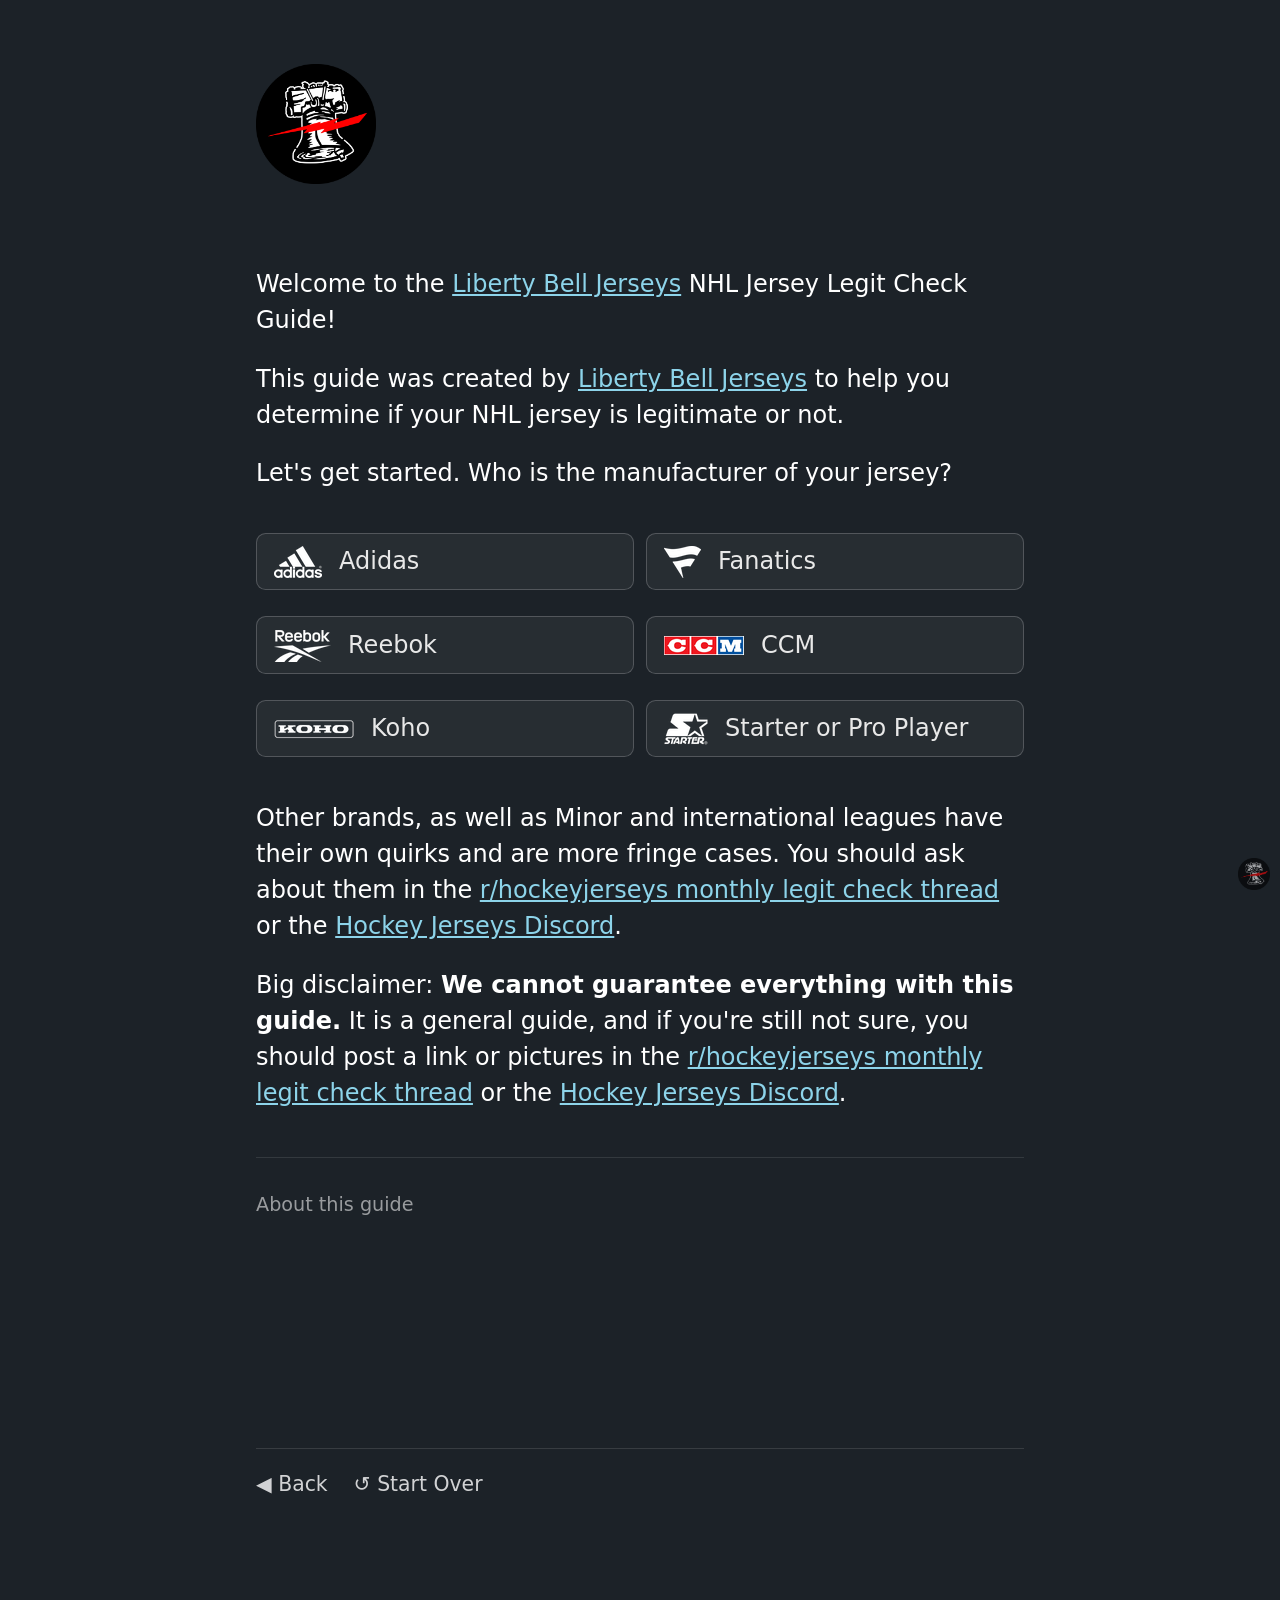
==== index.html @ 89bd018e "v4.0.2 - Licensing" ====
<!DOCTYPE html>
<html>
<head>
<meta charset="utf-8">
<meta name="viewport" content="width=device-width, initial-scale=1.0">
<meta property="og:title" content="NHL Jersey Legit Check Guide — Liberty Bell Jerseys">
<meta property="og:description" content="An interactive guide to help you determine if your NHL jersey is legitimate or a fake. Covers Adidas, Fanatics, Reebok, CCM, and more.">
<meta property="og:image" content="https://legitcheck.libertybelljerseys.com/images/logo.png">
<meta property="og:type" content="website">
<meta name="twitter:card" content="summary">
<meta name="twitter:title" content="NHL Jersey Legit Check Guide — Liberty Bell Jerseys">
<meta name="twitter:description" content="An interactive guide to help you determine if your NHL jersey is legitimate or a fake. Covers Adidas, Fanatics, Reebok, CCM, and more.">
<meta name="twitter:image" content="https://legitcheck.libertybelljerseys.com/images/logo.png">

<title>NHL Jersey Legit Check Guide — Liberty Bell Jerseys</title>
<style title="Twine CSS">
@keyframes appear{0%{opacity:0}to{opacity:1}}@keyframes fade-in-out{0%,to{opacity:0}50%{opacity:1}}@keyframes rumble{25%{top:-0.1em}75%{top:.1em}0%,to{top:0px}}@keyframes shudder{25%{left:.1em}75%{left:-0.1em}0%,to{left:0px}}@keyframes buoy{25%{top:.25em}75%{top:-0.25em}0%,to{top:0px}}@keyframes sway{25%{left:.25em}75%{left:-0.25em}0%,to{left:0px}}@keyframes pulse{0%{transform:scale(0, 0)}20%{transform:scale(1.2, 1.2)}40%{transform:scale(0.9, 0.9)}60%{transform:scale(1.05, 1.05)}80%{transform:scale(0.925, 0.925)}to{transform:scale(1, 1)}}@keyframes zoom-in{0%{transform:scale(0, 0)}to{transform:scale(1, 1)}}@keyframes shudder-in{0%,to{transform:translateX(0em)}5%,25%,45%{transform:translateX(-1em)}15%,35%,55%{transform:translateX(1em)}65%{transform:translateX(-0.6em)}75%{transform:translateX(0.6em)}85%{transform:translateX(-0.2em)}95%{transform:translateX(0.2em)}}@keyframes rumble-in{0%,to{transform:translateY(0em)}5%,25%,45%{transform:translateY(-1em)}15%,35%,55%{transform:translateY(1em)}65%{transform:translateY(-0.6em)}75%{transform:translateY(0.6em)}85%{transform:translateY(-0.2em)}95%{transform:translateY(0.2em)}}@keyframes fidget{0%,8.1%,82.1%,31.1%,38.1%,44.1%,40.1%,47.1%,74.1%,16.1%,27.1%,72.1%,24.1%,95.1%,6.1%,36.1%,20.1%,4.1%,91.1%,14.1%,87.1%,to{left:0px;top:0px}8%,82%,31%,38%,44%{left:-1px}40%,47%,74%,16%,27%{left:1px}72%,24%,95%,6%,36%{top:-1px}20%,4%,91%,14%,87%{top:1px}}@keyframes slide-right{0%{transform:translateX(-100vw)}}@keyframes slide-left{0%{transform:translateX(100vw)}}@keyframes slide-up{0%{transform:translateY(100vh)}}@keyframes slide-down{0%{transform:translateY(-100vh)}}@keyframes fade-right{0%{opacity:0;transform:translateX(-1em)}to{opacity:1}}@keyframes fade-left{0%{opacity:0;transform:translateX(1em)}to{opacity:1}}@keyframes fade-up{0%{opacity:0;transform:translateY(1em)}to{opacity:1}}@keyframes fade-down{0%{opacity:0;transform:translateY(-1em)}to{opacity:1}}@keyframes flicker{0%,29%,31%,63%,65%,77%,79%,86%,88%,91%,93%{opacity:0}30%{opacity:.2}64%{opacity:.4}78%{opacity:.6}87%{opacity:.8}92%,to{opacity:1}}@keyframes blur{0%{filter:blur(2rem);opacity:0}25%{opacity:1}to{filter:blur(0rem);opacity:1}}.dom-debug-mode tw-story,.dom-debug-mode tw-passage,.dom-debug-mode tw-sidebar,.dom-debug-mode tw-include,.dom-debug-mode tw-hook,.dom-debug-mode tw-expression,.dom-debug-mode tw-link,.dom-debug-mode tw-dialog,.dom-debug-mode tw-columns,.dom-debug-mode tw-column,.dom-debug-mode tw-align{outline:1px solid #f5a3da;min-height:32px;display:block !important}.dom-debug-mode tw-story::before,.dom-debug-mode tw-passage::before,.dom-debug-mode tw-sidebar::before,.dom-debug-mode tw-include::before,.dom-debug-mode tw-hook::before,.dom-debug-mode tw-expression::before,.dom-debug-mode tw-link::before,.dom-debug-mode tw-dialog::before,.dom-debug-mode tw-columns::before,.dom-debug-mode tw-column::before,.dom-debug-mode tw-align::before{position:absolute;top:0;left:0;height:16px;background-color:#f5a3da;color:#000;font-size:16px;font-weight:normal;font-style:normal;font-family:monospace;display:inline-block;line-height:100%;white-space:pre;z-index:999997}.dom-debug-mode tw-story:hover,.dom-debug-mode tw-passage:hover,.dom-debug-mode tw-sidebar:hover,.dom-debug-mode tw-include:hover,.dom-debug-mode tw-hook:hover,.dom-debug-mode tw-expression:hover,.dom-debug-mode tw-link:hover,.dom-debug-mode tw-dialog:hover,.dom-debug-mode tw-columns:hover,.dom-debug-mode tw-column:hover,.dom-debug-mode tw-align:hover{outline:1px solid #fc9}.dom-debug-mode tw-story:hover::before,.dom-debug-mode tw-passage:hover::before,.dom-debug-mode tw-sidebar:hover::before,.dom-debug-mode tw-include:hover::before,.dom-debug-mode tw-hook:hover::before,.dom-debug-mode tw-expression:hover::before,.dom-debug-mode tw-link:hover::before,.dom-debug-mode tw-dialog:hover::before,.dom-debug-mode tw-columns:hover::before,.dom-debug-mode tw-column:hover::before,.dom-debug-mode tw-align:hover::before{background-color:#fc9;transition:background-color 1s}.dom-debug-mode tw-passage,.dom-debug-mode tw-include,.dom-debug-mode tw-hook,.dom-debug-mode tw-expression,.dom-debug-mode tw-link,.dom-debug-mode tw-dialog,.dom-debug-mode tw-columns,.dom-debug-mode tw-column,.dom-debug-mode tw-align{padding:1em;margin:0}.dom-debug-mode tw-story::before{content:'<tw-story tags="' attr(tags) '">'}.dom-debug-mode tw-passage::before{top:-16px;content:'<tw-passage tags="' attr(tags) '">'}.dom-debug-mode tw-sidebar::before{top:-16px;content:"<tw-sidebar>"}.dom-debug-mode tw-hook::before{content:'<tw-hook name="' attr(name) '">'}.dom-debug-mode tw-expression::before{content:'<tw-expression name="' attr(name) '">'}.dom-debug-mode tw-link::before{content:'<tw-link name="' attr(name) '">'}.dom-debug-mode tw-dialog::before{content:"<tw-dialog>"}.dom-debug-mode tw-columns::before{content:"<tw-columns>"}.dom-debug-mode tw-column::before{content:"<tw-column>"}.dom-debug-mode tw-align::before{content:"<tw-align>"}.dom-debug-mode tw-include::before{content:'<tw-include type="' attr(type) '" name="' attr(name) '">'}tw-open-button[goto]{display:none}.debug-mode tw-open-button[replay],.debug-mode tw-open-button[goto]{display:inline}.debug-mode tw-expression{display:inline-block !important}.debug-mode tw-expression[type=variable]::after{font-size:.8rem;padding-left:.2rem;padding-right:.2rem;vertical-align:top;content:"$" attr(name)}.debug-mode tw-expression[type=tempVariable]::after{font-size:.8rem;padding-left:.2rem;padding-right:.2rem;vertical-align:top;content:"_" attr(name)}.debug-mode tw-expression[return=boolean]{background-color:rgba(179,179,179,.2)}.debug-mode tw-expression[return=array]{background-color:rgba(255,102,102,.2)}.debug-mode tw-expression[return=dataset]{background-color:rgba(255,128,0,.2)}.debug-mode tw-expression[return=number]{background-color:rgba(255,179,102,.2)}.debug-mode tw-expression[return=datamap]{background-color:rgba(255,255,102,.2)}.debug-mode tw-expression[return=changer]{background-color:rgba(179,255,102,.2)}.debug-mode tw-expression[return=lambda]{background-color:rgba(102,255,102,.2)}.debug-mode tw-expression[return=hookname]{background-color:rgba(102,255,204,.2)}.debug-mode tw-expression[return=string]{background-color:rgba(102,255,255,.2)}.debug-mode tw-expression[return=datatype]{background-color:rgba(102,153,255,.2)}.debug-mode tw-expression[return=gradient],.debug-mode tw-expression[return=colour]{background-color:rgba(204,102,255,.2)}.debug-mode tw-expression[return=instant],.debug-mode tw-expression[return=macro]{background-color:rgba(240,117,199,.2)}.debug-mode tw-expression[return=command]{background-color:rgba(153,153,255,.2)}.debug-mode tw-expression.false{background-color:rgba(255,0,0,.2) !important}.debug-mode tw-expression[type=macro]::before{content:"(" attr(name) ":)";padding:0 .5rem;font-size:1rem;vertical-align:middle;line-height:normal;background-color:inherit;border:1px solid rgba(255,255,255,.5)}.debug-mode tw-expression[title]:not([title=""]){cursor:help}.debug-mode tw-hook{background-color:rgba(0,85,255,.1) !important}.debug-mode tw-hook::before{font-size:.8rem;padding-left:.2rem;padding-right:.2rem;vertical-align:top;content:"["}.debug-mode tw-hook::after{font-size:.8rem;padding-left:.2rem;padding-right:.2rem;vertical-align:top;content:"]"}.debug-mode tw-hook[name]::after{font-size:.8rem;padding-left:.2rem;padding-right:.2rem;vertical-align:top;content:"]<" attr(name) "|"}.debug-mode tw-pseudo-hook{background-color:rgba(255,170,0,.1) !important}.debug-mode tw-collapsed::before{font-size:.8rem;padding-left:.2rem;padding-right:.2rem;vertical-align:top;content:"{"}.debug-mode tw-collapsed::after{font-size:.8rem;padding-left:.2rem;padding-right:.2rem;vertical-align:top;content:"}"}.debug-mode tw-verbatim::before,.debug-mode tw-verbatim::after{font-size:.8rem;padding-left:.2rem;padding-right:.2rem;vertical-align:top;content:"`"}.debug-mode tw-align[style*="text-align: center"]{background:linear-gradient(to right, hsla(14, 100%, 87%, 0) 0%, hsla(14, 100%, 87%, 0.25) 50%, hsla(14, 100%, 87%, 0) 100%)}.debug-mode tw-align[style*="text-align: left"]{background:linear-gradient(to right, hsla(14, 100%, 87%, 0.25) 0%, hsla(14, 100%, 87%, 0) 100%)}.debug-mode tw-align[style*="text-align: right"]{background:linear-gradient(to right, hsla(14, 100%, 87%, 0) 0%, hsla(14, 100%, 87%, 0.25) 100%)}.debug-mode tw-column{background-color:rgba(189,228,255,.2)}.debug-mode tw-enchantment{animation:enchantment .5s infinite;border:1px solid}.debug-mode tw-link::after,.debug-mode tw-broken-link::after{font-size:.8rem;padding-left:.2rem;padding-right:.2rem;vertical-align:top;content:attr(passage-name)}.debug-mode tw-include{background-color:rgba(204,128,51,.1)}.debug-mode tw-include::before{font-size:.8rem;padding-left:.2rem;padding-right:.2rem;vertical-align:top;content:attr(type) ' "' attr(name) '"'}.debug-dialogs tw-backdrop:not(.eval-replay):not(.harlowe-crash){pointer-events:none;opacity:.1}tw-eval-replay tw-eval-code,tw-eval-replay tw-eval-explanation{max-height:20vh;overflow:auto;margin:10px auto}tw-eval-replay tw-eval-code{display:block;font-family:monospace;padding-bottom:1ex;border-bottom:2px solid gray}tw-eval-replay tw-eval-explanation{display:block;text-align:center}tw-eval-replay tw-eval-explanation>code{white-space:pre-wrap}tw-eval-replay tw-eval-explanation>code.from-block{width:40%;display:inline-block;text-align:left;max-height:4em;overflow-wrap:anywhere;overflow-y:scroll}tw-eval-replay tw-eval-explanation>code.from-block~.to-desc{width:calc(40% - 2em);margin-left:2em;display:inline-block}tw-eval-replay tw-eval-explanation>code.from-block+span::after{content:"..."}tw-eval-replay tw-eval-explanation>code.from-inline{text-align:right}tw-eval-replay tw-eval-explanation>:nth-child(2){white-space:pre}tw-eval-replay tw-eval-explanation>.to-desc{text-align:left}tw-eval-replay tw-eval-explanation>table{width:100%;margin-top:1em}tw-eval-replay tw-eval-explanation>table td{white-space:pre-wrap !important;word-wrap:anywhere}tw-eval-replay tw-eval-reason{text-align:center;font-size:80%;font-style:italic;display:block}tw-eval-replay tw-eval-it{text-align:center;font-size:80%;display:block}tw-eval-replay tw-dialog-links{display:-ms-flexbox;display:flex;-ms-flex-pack:distribute;justify-content:space-around}@keyframes enchantment{0%,to{border-color:#ffb366}50%{border-color:#6fc}}tw-debugger{position:fixed;box-sizing:border-box;bottom:0;right:0;z-index:999999;min-width:14em;min-height:1em;padding:0em .5em .5em 1em;font-size:1.25em;font-family:sans-serif;color:#262626;background-color:#fff;border-left:solid #262626 2px;border-top:solid #262626 2px;border-top-left-radius:.5em;opacity:1}tw-debugger.fade-panel:not(:hover){opacity:.33}tw-debugger.theme-dark{color:#d9d9d9;background-color:#000}tw-debugger.theme-dark{border-color:#d9d9d9 rgba(0,0,0,0) rgba(0,0,0,0) #d9d9d9}tw-debugger select{margin-right:1em;width:12em}tw-debugger button,tw-debugger tw-link{border-radius:3px;border:solid #999 1px;margin:auto 4px;color:#262626;background-color:#fff;cursor:pointer}tw-debugger button.enabled,tw-debugger tw-link.enabled{color:#000;background-color:#d9d9d9;box-shadow:inset #999 3px 5px .5em}tw-debugger.theme-dark button,tw-debugger.theme-dark tw-link{color:#d9d9d9;background-color:#000;border-color:#666}tw-debugger.theme-dark button.enabled,tw-debugger.theme-dark tw-link.enabled{color:#e6e6e6;background-color:#424242;box-shadow:inset #666 3px 5px .5em}tw-debugger button{font-size:1em;overflow-x:hidden;text-overflow:ellipsis;white-space:pre}tw-debugger tw-link{font-size:1.25em;border-radius:16px;border-style:solid;border-width:2px;text-align:center;padding:0px 8px;display:block}tw-debugger tw-link:hover{border-color:#262626;color:#262626}tw-debugger.theme-dark tw-link:hover{border-color:#d9d9d9;color:#d9d9d9}tw-debugger tw-dialog{background-color:#fff;color:#000;font-size:1.25em}tw-debugger.theme-dark tw-dialog{background-color:#000;color:#e6e6e6}tw-debugger .panel{display:-ms-flexbox;display:flex;-ms-flex-direction:column;flex-direction:column;position:absolute;bottom:100%;left:-2px;right:0;padding:1em;overflow-y:scroll;overflow-x:hidden;border:inherit;box-sizing:content-box;background-color:#fff;border-bottom:solid #999 2px;border-top-left-radius:.5em;border-bottom-left-radius:.5em;font-size:.8em}tw-debugger .panel:empty,tw-debugger .panel[hidden]{display:none}tw-debugger.theme-dark .panel{background-color:#000;border-bottom-color:#666}tw-debugger .panel-source .panel-row-buttons{width:2rem}tw-debugger .panel-source .source-tags{width:20%;font-style:italic}tw-debugger .panel-row-source td{font-family:monospace;font-size:1rem;white-space:pre-wrap;overflow-wrap:anywhere;max-height:8rem;padding:1rem}tw-debugger .panel-rows{width:100%;overflow-x:scroll}tw-debugger .panel-rows>*{display:table-row}tw-debugger .panel-rows>div:nth-of-type(2n){background-color:#e6e6e6}tw-debugger .panel-tools .panel-rows>*,tw-debugger .panel-options .panel-rows>*{margin-top:.4rem;display:block}tw-debugger.theme-dark .panel-rows>div:nth-of-type(2n){background-color:#212121}tw-debugger .panel-row-buttons{text-align:right}tw-debugger .panel-variables .panel-rows:empty::before{content:"~ No variables ~";font-style:italic;color:#575757;text-align:center}tw-debugger .panel-enchantments .panel-rows:empty::before{content:"~ No enchantments ~";font-style:italic;color:#575757;text-align:center}tw-debugger .panel-errors .panel-rows:empty::before{content:"~ No errors... for now. ~";font-style:italic;color:#575757;text-align:center}tw-debugger .panel-errors .panel-rows:empty+.panel-errors-bottom{display:none}tw-debugger.theme-dark .panel-variables .panel-rows:empty::before,tw-debugger.theme-dark .panel-enchantments .panel-rows:empty::before,tw-debugger.theme-dark .panel-errors .panel-rows:empty::before{color:#a8a8a8}tw-debugger .panel-rows:empty+.panel-variables-bottom{display:none}tw-debugger th[data-col]{text-decoration:underline;cursor:pointer}tw-debugger th[data-col][data-order=asc]::after{content:"↓"}tw-debugger th[data-col][data-order=desc]::after{content:"↑"}tw-debugger .panel-storylets:not(.panel-exclusive) .storylet-exclusive,tw-debugger .panel-storylets:not(.panel-urgent) .storylet-urgent{display:none}tw-debugger .storylet-exclusive,tw-debugger .storylet-urgent,tw-debugger .storylet-open{text-align:center}tw-debugger .panel-variables-bottom{padding-top:5px}tw-debugger .enchantment-row{min-height:1.5em}tw-debugger .variable-path{opacity:.4}tw-debugger .temporary-variable-scope,tw-debugger .enchantment-local{font-family:sans-serif;font-weight:normal;opacity:.8;font-size:.75em}tw-debugger .temporary-variable-scope:not(:empty)::before,tw-debugger .enchantment-local:not(:empty)::before{content:" in "}tw-debugger .variable-name,tw-debugger .enchantment-name{font-family:monospace;font-weight:bold}tw-debugger .variable-type{color:#575757;font-weight:normal;text-overflow:ellipsis;overflow:hidden;max-width:10em}tw-debugger.theme-dark .variable-type{color:#a8a8a8}tw-debugger .error-row{display:table-row;background-color:rgba(230,101,204,.3)}tw-debugger .error-row:nth-of-type(2n){background-color:rgba(237,145,219,.3)}tw-debugger .error-row>*{display:table-cell;padding:.25em .5em}tw-debugger .error-row .error-message[title]:not([title=""]){cursor:help}tw-debugger .error-row .error-passage{color:#575757}tw-debugger.theme-dark .error-row .error-passage{color:#a8a8a8}tw-debugger .storylet-row{background-color:rgba(193,240,225,.3)}tw-debugger .storylet-row:nth-child(2n){background-color:rgba(152,231,204,.3)}tw-debugger .storylet-row.storylet-closed{font-style:italic;background-color:#fff}tw-debugger .storylet-row.storylet-closed:nth-child(2n){background-color:#e6e6e6}tw-debugger .storylet-row.storylet-closed>:not(.storylet-lambda){opacity:.6}.storylet-error tw-debugger .storylet-row{background-color:rgba(230,101,204,.3)}.storylet-error tw-debugger .storylet-row:nth-child(2n){background-color:rgba(237,145,219,.3)}tw-debugger .storylet-row .storylet-name,tw-debugger .storylet-row .storylet-value{display:inline-block;width:50%}tw-debugger .storylet-row .storylet-lambda{font-family:monospace;font-size:1rem;white-space:pre-wrap;overflow-wrap:anywhere}tw-debugger.theme-dark .storylet-row.storylet-closed{background-color:#000}tw-debugger.theme-dark .storylet-row.storylet-closed:nth-child(2n){background-color:#212121}tw-debugger .tabs{padding-bottom:.5em}tw-debugger .tab{border-radius:0px 0px .5em .5em;border-top:none;top:-2px}tw-debugger .resizer-h{position:absolute;height:14em;border-left:2px solid #999;border-right:2px solid #999;top:10px;left:4px;width:8px;cursor:ew-resize}tw-debugger.theme-dark .resizer-h{border-color:rgba(0,0,0,0) #666}tw-debugger .resizer-v{position:absolute;height:8px;border-top:2px solid #999;border-bottom:2px solid #999;margin-bottom:4px;top:4px;left:10px;width:95%;cursor:ns-resize;box-sizing:border-box}tw-debugger.theme-dark .resizer-v{border-color:#666 rgba(0,0,0,0)}tw-debugger mark{color:inherit;background-color:rgba(101,230,230,.3) !important}tw-dialog{z-index:999997;border:#fff solid 2px;padding:2em;color:#fff;background-color:#000;display:block}@media(min-width: 576px){tw-dialog{max-width:50vw}}tw-dialog input[type=text]{font-size:inherit;width:100%;border:solid #fff !important}tw-dialog-links{text-align:right;display:-ms-flexbox;display:flex;-ms-flex-pack:end;justify-content:flex-end}tw-backdrop{z-index:999996;position:fixed;top:0;left:0;right:0;bottom:0;background-color:rgba(0,0,0,.8);display:-ms-flexbox;display:flex;-ms-flex-align:center;align-items:center;-ms-flex-pack:center;justify-content:center}tw-backdrop~tw-backdrop{display:none}tw-link,.enchantment-link{cursor:pointer;color:#4169e1;font-weight:bold;text-decoration:none;transition:color .2s ease-in-out}tw-passage [style^=color] tw-link:not(:hover),tw-passage [style*=" color"] tw-link:not(:hover),tw-passage [style^=color][hover=true] tw-link:hover,tw-passage [style*=" color"][hover=true] tw-link:hover,tw-passage [style^=color] .enchantment-link:not(:hover),tw-passage [style*=" color"] .enchantment-link:not(:hover),tw-passage [style^=color][hover=true] .enchantment-link:hover,tw-passage [style*=" color"][hover=true] .enchantment-link:hover{color:inherit}tw-link:hover,.enchantment-link:hover{color:#00bfff}tw-link:active,.enchantment-link:active{color:#dd4b39}.visited{color:#6941e1}tw-passage [style^=color] .visited:not(:hover),tw-passage [style*=" color"] .visited:not(:hover),tw-passage [style^=color][hover=true] .visited:hover,tw-passage [style*=" color"][hover=true] .visited:hover{color:inherit}.visited:hover{color:#e3e}tw-broken-link{color:#933;border-bottom:2px solid #933;cursor:not-allowed}tw-passage [style^=color] tw-broken-link:not(:hover),tw-passage [style*=" color"] tw-broken-link:not(:hover),tw-passage [style^=color][hover=true] tw-broken-link:hover,tw-passage [style*=" color"][hover=true] tw-broken-link:hover{color:inherit}tw-link.enchantment-mouseover,.link.enchantment-mouseover,tw-expression.enchantment-mouseover>tw-link{color:inherit;font-weight:inherit;transition:none;cursor:inherit;border-bottom:2px dashed #999}tw-link.enchantment-mouseover:hover,tw-link.enchantment-mouseover:active,.link.enchantment-mouseover:hover,.link.enchantment-mouseover:active,tw-expression.enchantment-mouseover>tw-link:hover,tw-expression.enchantment-mouseover>tw-link:active{color:inherit}tw-link.enchantment-mouseover.enchantment-button,.link.enchantment-mouseover.enchantment-button,tw-expression.enchantment-mouseover>tw-link.enchantment-button{border-style:dashed}tw-link.enchantment-mouseout,.link.enchantment-mouseout,tw-expression.enchantment-mouseout>tw-link{color:inherit;font-weight:inherit;transition:none;cursor:inherit;border:rgba(64,149,191,.6) 1px solid;border-radius:.2em}tw-link.enchantment-mouseout:hover,tw-link.enchantment-mouseout:active,.link.enchantment-mouseout:hover,.link.enchantment-mouseout:active,tw-expression.enchantment-mouseout>tw-link:hover,tw-expression.enchantment-mouseout>tw-link:active{color:inherit}tw-link.enchantment-mouseout:hover,.link.enchantment-mouseout:hover,tw-expression.enchantment-mouseout>tw-link:hover{background-color:rgba(175,197,207,.75);border:rgba(0,0,0,0) 1px solid}tw-link.enchantment-dblclick,.link.enchantment-dblclick,tw-expression.enchantment-dblclick>tw-link{color:inherit;font-weight:inherit;transition:none;cursor:inherit;cursor:pointer;border:2px solid #999;border-radius:0}tw-link.enchantment-dblclick:hover,tw-link.enchantment-dblclick:active,.link.enchantment-dblclick:hover,.link.enchantment-dblclick:active,tw-expression.enchantment-dblclick>tw-link:hover,tw-expression.enchantment-dblclick>tw-link:active{color:inherit}tw-link.enchantment-dblclick:active,.link.enchantment-dblclick:active,tw-expression.enchantment-dblclick>tw-link:active{background-color:#999}tw-link.enchantment-button,.link.enchantment-button,.enchantment-button:not(.link) tw-link,.enchantment-button:not(.link) .link{border-radius:16px;border-style:solid;border-width:2px;text-align:center;padding:0px 8px;display:block}.enchantment-button{display:block}.enchantment-clickblock{cursor:pointer;width:100%;height:100%;display:block}.enchantment-clickblock>:not(tw-enchantment)::after{content:"";width:100%;height:100%;top:0;left:0;display:block;box-sizing:border-box;position:absolute;pointer-events:none;color:rgba(65,105,225,.5);transition:color .2s ease-in-out}.enchantment-clickblock>:not(tw-enchantment):hover::after{color:rgba(0,191,255,.5)}.enchantment-clickblock>:not(tw-enchantment):active::after{color:rgba(222,78,59,.5)}.enchantment-clickblock>:not(tw-enchantment)::after{box-shadow:inset 0 0 0 .5vmax}.enchantment-clickblock>tw-passage::after,.enchantment-clickblock>tw-sidebar::after{box-shadow:0 0 0 .5vmax}.enchantment-mouseoverblock>:not(tw-enchantment)::after{content:"";width:100%;height:100%;top:0;left:0;display:block;box-sizing:border-box;position:absolute;pointer-events:none;border:2px dashed #999}.enchantment-mouseoutblock>:not(tw-enchantment)::after{content:"";width:100%;height:100%;top:0;left:0;display:block;box-sizing:border-box;position:absolute;pointer-events:none;border:rgba(64,149,191,.6) 2px solid}.enchantment-mouseoutblock:hover>:not(tw-enchantment)::after{content:"";width:100%;height:100%;top:0;left:0;display:block;box-sizing:border-box;position:absolute;pointer-events:none;background-color:rgba(175,197,207,.75);border:rgba(0,0,0,0) 2px solid;border-radius:.2em}.enchantment-dblclickblock>:not(tw-enchantment)::after{content:"";width:100%;height:100%;top:0;left:0;display:block;box-sizing:border-box;position:absolute;pointer-events:none;cursor:pointer;border:2px solid #999}tw-dialog-links{padding-top:1.5em}tw-dialog-links tw-link{border-radius:16px;border-style:solid;border-width:2px;text-align:center;padding:0px 8px;display:block;display:inline-block}html{margin:0;height:100%;overflow-x:hidden}*,:before,:after{position:relative;box-sizing:inherit}body{margin:0;height:100%}tw-storydata{display:none}tw-story{display:-ms-flexbox;display:flex;-ms-flex-direction:column;flex-direction:column;font:100% Georgia,serif;box-sizing:border-box;width:100%;min-height:100%;font-size:1.5em;line-height:1.5em;padding:5% 5%;overflow:hidden;background-color:#000;color:#fff}tw-story [style*=content-box] *{box-sizing:border-box}@media(min-width: 576px){tw-story{padding:5% 20%}}tw-story tw-consecutive-br{display:block;height:1.6ex;visibility:hidden}tw-story select{background-color:rgba(0,0,0,0);font:inherit;border-style:solid;padding:2px}tw-story select:not([disabled]){color:inherit}tw-story textarea{resize:none;background-color:rgba(0,0,0,0);font:inherit;color:inherit;border-style:none;padding:2px}tw-story input[type=text]{background-color:rgba(0,0,0,0);font:inherit;color:inherit;border-style:none}tw-story input[type=checkbox]{transform:scale(1.5);margin:0 .5em .5em .5em;vertical-align:middle}tw-story tw-noscript{animation:appear .8s}tw-passage{display:block}tw-sidebar{text-align:center;display:-ms-flexbox;display:flex;-ms-flex-pack:justify;justify-content:space-between}@media(min-width: 576px){tw-sidebar{left:-5em;width:3em;position:absolute;-ms-flex-direction:column;flex-direction:column}tw-enchantment[style*=width]>tw-sidebar{width:inherit}}tw-icon{display:inline-block;margin:.5em 0;font-size:66px;font-family:"Verdana",sans-serif}tw-icon[alt]{opacity:.2;cursor:pointer}tw-icon[alt]:hover{opacity:.4}tw-icon[data-label]::after{font-weight:bold;content:attr(data-label);font-size:20px;bottom:-20px;left:-50%;white-space:nowrap}tw-meter{display:block}tw-hook:empty,tw-expression:empty{display:none}tw-error{display:inline-block;border-radius:.2em;padding:.2em;font-size:1rem;cursor:help;white-space:pre-wrap}tw-error.error{background-color:rgba(223,58,190,.6);color:#fff}tw-error.warning{background-color:rgba(223,140,58,.6);color:#fff;display:none}.debug-mode tw-error.warning{display:inline}tw-error-explanation{display:block;font-size:.8rem;line-height:1rem}tw-open-button,tw-folddown{cursor:pointer;line-height:0em;border-radius:4px;border:1px solid rgba(255,255,255,.5);font-size:.8rem;margin:0 .2rem;padding:3px;white-space:pre}tw-folddown::after{content:"▶"}tw-folddown.open::after{content:"▼"}tw-open-button[replay]{display:none}tw-error tw-open-button,tw-eval-replay tw-open-button{display:inline !important}tw-open-button::after{content:attr(label)}tw-notifier{border-radius:.2em;padding:.2em;font-size:1rem;background-color:rgba(223,182,58,.4);display:none}.debug-mode tw-notifier{display:inline}tw-notifier::before{content:attr(message)}tw-colour{border:1px solid #000;display:inline-block;width:1em;height:1em}tw-enchantment:empty{display:none}h1{font-size:3em}h2{font-size:2.25em}h3{font-size:1.75em}h1,h2,h3,h4,h5,h6{line-height:1em;margin:.3em 0 .6em 0}pre{font-size:1rem;line-height:initial}small{font-size:70%}big{font-size:120%}mark{color:rgba(0,0,0,.6);background-color:#ff9}ins{color:rgba(0,0,0,.6);background-color:rgba(255,242,204,.5);border-radius:.5em;box-shadow:0em 0em .2em #ffe699;text-decoration:none}center{text-align:center;margin:0 auto;width:60%}blink{text-decoration:none;animation:fade-in-out 1s steps(1, end) infinite alternate}tw-align{display:block}tw-columns{display:-ms-flexbox;display:flex;-ms-flex-direction:row;flex-direction:row;-ms-flex-pack:justify;justify-content:space-between}.transition-in{animation:appear 0ms step-start}.transition-out{animation:appear 0ms step-end}[data-t8n^=dissolve].transition-in,[data-t8n=fade].transition-in{animation:appear .8s}[data-t8n^=dissolve].transition-out,[data-t8n=fade].transition-out{animation:appear .8s reverse}[data-t8n^=shudder].transition-in{display:inline-block !important;animation:shudder-in .8s}[data-t8n^=shudder].transition-out{display:inline-block !important;animation:shudder-in .8s reverse}[data-t8n^=rumble].transition-in{display:inline-block !important;animation:rumble-in .8s}[data-t8n^=rumble].transition-out{display:inline-block !important;animation:rumble-in .8s reverse}[data-t8n^=pulse].transition-in{animation:pulse .8s;display:inline-block !important}[data-t8n^=pulse].transition-out{animation:pulse .8s reverse;display:inline-block !important}[data-t8n^=zoom].transition-in{animation:zoom-in .8s;display:inline-block !important}[data-t8n^=zoom].transition-out{animation:zoom-in .8s reverse;display:inline-block !important}[data-t8n^=blur].transition-in{animation:blur .8s;display:inline-block !important}[data-t8n^=blur].transition-out{animation:blur .8s reverse;display:inline-block !important}[data-t8n^=slideleft].transition-in{animation:slide-left .8s;display:inline-block !important}[data-t8n^=slideleft].transition-out{animation:slide-right .8s reverse;display:inline-block !important}[data-t8n^=slideright].transition-in{animation:slide-right .8s;display:inline-block !important}[data-t8n^=slideright].transition-out{animation:slide-left .8s reverse;display:inline-block !important}[data-t8n^=slideup].transition-in{animation:slide-up .8s;display:inline-block !important}[data-t8n^=slideup].transition-out{animation:slide-down .8s reverse;display:inline-block !important}[data-t8n^=slidedown].transition-in{animation:slide-down .8s;display:inline-block !important}[data-t8n^=slidedown].transition-out{animation:slide-up .8s reverse;display:inline-block !important}[data-t8n^=fadeleft].transition-in{animation:fade-left .8s;display:inline-block !important}[data-t8n^=fadeleft].transition-out{animation:fade-right .8s reverse;display:inline-block !important}[data-t8n^=faderight].transition-in{animation:fade-right .8s;display:inline-block !important}[data-t8n^=faderight].transition-out{animation:fade-left .8s reverse;display:inline-block !important}[data-t8n^=fadeup].transition-in{animation:fade-up .8s;display:inline-block !important}[data-t8n^=fadeup].transition-out{animation:fade-down .8s reverse;display:inline-block !important}[data-t8n^=fadedown].transition-in{animation:fade-down .8s;display:inline-block !important}[data-t8n^=fadedown].transition-out{animation:fade-up .8s reverse;display:inline-block !important}[data-t8n^=flicker].transition-in{animation:flicker .8s}[data-t8n^=flicker].transition-out{animation:flicker .8s reverse}
/* ── Link colors (override Harlowe 3.x defaults back to ice-blue theme) ── */
tw-link, .enchantment-link {
  color: #e8e8e8;
  font-weight: bold;
  text-decoration: none;
  transition: color 0.2s ease-in-out;
}
tw-link:hover, .enchantment-link:hover { color: #7ee8fa; }
tw-link:active, .enchantment-link:active { color: #dd4b39; }
a { color: #8dd4ea; text-decoration: underline; }
a:hover { color: #7ee8fa; }

#site-logo {
  position: fixed;
  bottom: 10px;
  right: 10px;
  width: 32px !important;
  max-width: 32px !important;
  height: auto !important;
  opacity: 0.6;
  z-index: 9999;
  pointer-events: none;
}

/* ── Mobile-friendly improvements ── */

/* Fluid images - never overflow container */
img:not(#site-logo) {
  max-width: 100%;
  height: auto;
}
.BTG-header img {
  width: 120px !important;
  height: auto !important;
}

/* Clickable image hooks - visible tap target (named hooks only; anonymous if/for hooks must not match) */
tw-hook[name] {
  display: inline-block;
  cursor: pointer;
}
tw-hook[name]:hover {
  opacity: 0.8;
  outline: 2px solid #7ee8fa;
  outline-offset: 3px;
}
tw-hook[name^=m]:hover {
  opacity: 1;
  outline: none;
}

/* Responsive layout */
@media (max-width: 700px) {
  tw-story {
    font-size: 1.1em;
    padding: 4% 5% !important;
  }
  img {
    max-width: 100% !important;
    width: auto !important;
    height: auto !important;
  }
  h1 { font-size: 2em; }
  h2 { font-size: 1.6em; }
  h3 { font-size: 1.3em; }
  #site-logo {
    width: 24px;
    bottom: 6px;
    right: 6px;
  }
  /* Stack images vertically on small screens */
  tw-passage img + img {
    display: block;
    margin-top: 0.5em;
  }
}

/* Slightly larger tap targets for links on touch devices */
@media (hover: none) {
  tw-link, .enchantment-link {
    padding: 0.3em 0;
    display: inline-block;
    line-height: 1.8em;
  }
}

/* ── Brand logos ── */
.brand-logo-inline {
  height: 1em;
  width: auto;
  vertical-align: middle;
  margin-right: 0.4em;
  display: inline !important;
  max-width: none !important;
}

/* ── Manufacturer brand choice hooks ── */
tw-hook[name=mAdidas], tw-hook[name=mFanatics], tw-hook[name=mReebok],
tw-hook[name=mCCM], tw-hook[name=mKoho], tw-hook[name=mStarter] {
  display: flex;
  align-items: center;
  gap: 0.5em;
  padding: 0.4em 0.7em;
  margin: 0.3em 0;
  border: 1px solid rgba(255,255,255,0.2);
  border-radius: 0.4em;
  background: rgba(255,255,255,0.05);
  cursor: pointer;
  transition: background 0.15s ease, border-color 0.15s ease;
}
tw-hook[name=mAdidas]:hover, tw-hook[name=mFanatics]:hover, tw-hook[name=mReebok]:hover,
tw-hook[name=mCCM]:hover, tw-hook[name=mKoho]:hover, tw-hook[name=mStarter]:hover {
  background: rgba(125,211,252,0.12);
  border-color: #7ee8fa;
}
tw-hook[name=mAdidas] img, tw-hook[name=mFanatics] img, tw-hook[name=mReebok] img,
tw-hook[name=mCCM] img, tw-hook[name=mKoho] img, tw-hook[name=mStarter] img {
  width: auto;
  height: auto;
  max-width: none !important;
  max-height: none !important;
  flex-shrink: 0;
}

.brand-logo-header {
  height: 3em;
  width: auto;
  display: block;
  margin-bottom: 0.5em;
  max-width: none !important;
  opacity: 0.9;
}
.brand-header {
  margin-bottom: 0.5em;
}

/* ── Choice options styled as tappable buttons ── */
tw-passage tw-link,
tw-passage .enchantment-link {
  display: inline-block;
  margin: 0.3em 0;
  padding: 0.4em 0.7em;
  border: 1px solid rgba(255,255,255,0.2);
  border-radius: 0.4em;
  background: rgba(255,255,255,0.05);
  transition: background 0.15s ease, border-color 0.15s ease;
  font-weight: normal;
  min-width: 8em;
}
tw-passage tw-link:hover,
tw-passage .enchantment-link:hover {
  background: rgba(125,211,252,0.12);
  border-color: #7ee8fa;
  color: #7ee8fa;
}
/* Footer nav links should stay inline, not block */
.footer-nav tw-link,
.footer-nav .enchantment-link {
  display: inline;
  border: none;
  background: none;
  padding: 0;
  margin: 0;
}
.footer-nav tw-link:hover,
.footer-nav .enchantment-link:hover {
  background: none;
  border: none;
}
/* Footer nav styling */
.footer-nav {
  margin-top: 2em;
  padding-top: 0.8em;
  border-top: 1px solid rgba(255,255,255,0.15);
  font-size: 0.85em;
  opacity: 0.8;
}

/* ── About page CTA links ── */
.about-cta-link {
  display: inline-block;
  margin: 0.3em 0;
  padding: 0.4em 0.9em;
  border: 1px solid rgba(255,255,255,0.25);
  border-radius: 0.4em;
  background: rgba(255,255,255,0.06);
  color: #8dd4ea;
  text-decoration: none;
  transition: background 0.15s ease, border-color 0.15s ease, color 0.15s ease;
}
.about-cta-link:hover {
  background: rgba(125,211,252,0.12);
  border-color: #7ee8fa;
  color: #7ee8fa;
  text-decoration: none;
}

/* ── Checkpoint callout ── */
.checkpoint-block {
  padding: 0.8em 1em 0.8em 1.2em;
  border-left: 4px solid #4ade80;
  border-radius: 0 0.4em 0.4em 0;
  background: rgba(74,222,128,0.07);
  margin: 0.3em 0 1em;
}

/* ── Meta nav (About link on start page) ── */
.meta-nav {
  margin-top: 1em;
  padding-top: 0.8em;
  border-top: 1px solid rgba(255,255,255,0.1);
}
.meta-nav tw-link,
.meta-nav .enchantment-link {
  font-size: 0.8em;
  opacity: 0.55;
  background: none !important;
  border: none !important;
  padding: 0.2em 0 !important;
  min-width: unset !important;
}
.meta-nav tw-link:hover,
.meta-nav .enchantment-link:hover {
  opacity: 1;
  background: none !important;
  border: none !important;
}

/* ── Start Over (inline, on terminal/dead-end passages) ── */
.start-over-wrap {
  margin-top: 1.2em;
}
.start-over-wrap tw-link,
.start-over-wrap .enchantment-link {
  background: none !important;
  border: 1px solid rgba(255,255,255,0.15) !important;
  color: rgba(255,255,255,0.45) !important;
  font-size: 0.85em;
  min-width: unset !important;
}
.start-over-wrap tw-link:hover,
.start-over-wrap .enchantment-link:hover {
  background: rgba(248,113,113,0.08) !important;
  border-color: rgba(248,113,113,0.5) !important;
  color: #f87171 !important;
}

/* ── HR styling ── */
hr {
  border: none;
  border-top: 1px solid rgba(255,255,255,0.15);
  margin: 1.2em 0;
}

/* ── Result verdict styling ── */
.verdict-block {
  padding: 0.8em 1em 0.8em 1.2em;
  border-left: 4px solid;
  border-radius: 0 0.4em 0.4em 0;
  margin: 0.3em 0 1em;
}
.verdict-legit { border-color: #4ade80; background: rgba(74,222,128,0.07); }
.verdict-warn  { border-color: #fb923c; background: rgba(251,146,60,0.07); }
.verdict-fake  { border-color: #f87171; background: rgba(248,113,113,0.07); }

/* ── Flag badge in footer ── */
.flag-badge {
  color: #f87171;
  font-size: 0.85em;
}
.unsure-badge {
  color: #fbbf24;
  font-size: 0.85em;
}

/* ── Max-width content column ── */
body { background-color: #1c2228; }
tw-story {
  max-width: 1400px !important;
  margin: 0 auto !important;
  font-family: system-ui, -apple-system, sans-serif !important;
}

/* ── Size choices as horizontal pills ── */
.size-grid {
  display: flex;
  flex-wrap: wrap;
  gap: 0.5em;
  margin: 0.5em 0;
}
.size-grid tw-link,
.size-grid .enchantment-link {
  display: inline-block !important;
  margin: 0 !important;
  padding: 0.35em 0.8em !important;
  border-radius: 2em !important;
  min-width: unset !important;
}

/* ── Manufacturer 2-column grid ── */
.manu-grid {
  display: grid;
  grid-template-columns: 1fr 1fr;
  gap: 0.5em;
  margin: 0.5em 0 0;
}
.manu-grid > br { display: none; }
.manu-grid tw-hook[name^=m] { margin: 0; }
@media (max-width: 500px) {
  .manu-grid { grid-template-columns: 1fr; }
}

/* ── Flag/unsure lists on result pages ── */
.flags-list ul,
.unsure-list ul {
  list-style: none;
  padding-left: 0;
  margin: 0.4em 0;
}
.flags-list ul li::before { content: "❌ "; }
.unsure-list ul li::before { content: "🤔 "; }
</style>
</head>

<body>

<tw-story></tw-story>

<tw-storydata name="Legit Check Guide" startnode="15" creator="Twine" creator-version="2.9.2" format="Harlowe" format-version="3.3.9" ifid="4B800BFA-EFC0-4609-ACF7-E97802749F98" options="" tags="" zoom="1" hidden><style role="stylesheet" id="twine-user-stylesheet" type="text/twine-css">
tw-story {
  background-color: #1c2228;
  color: #ffffff;
}

tw-link
{
  color: #ffffff;
}

tw-link.hover {
color:#c2c2c2;
}
tw-link.visited {
color:#FFFFFF;
}
</style><script role="script" id="twine-user-script" type="text/twine-javascript">

</script><tw-passagedata pid="1" name="fake" tags="" position="51,275" size="100,100">&lt;div class=&quot;verdict-block verdict-fake&quot;&gt;
&lt;h2 style=&quot;color:#f87171&quot;&gt;❌ Definitive Fake&lt;/h2&gt;
This is a definitive fake jersey based on a single clear indicator.

There is no ambiguity here — this jersey is not legitimate.
&lt;/div&gt;

(if: $unsure &gt; 0)[
&lt;hr&gt;
&lt;b&gt;You answered &quot;not sure&quot; on $unsure check(s):&lt;/b&gt;
&lt;div class=&quot;unsure-list&quot;&gt;(for: each _item, ...$unsurenames)[
- _item
]&lt;/div&gt;
Consider having an expert look at these specifically, or post photos in the &lt;a href=&quot;https://reddit.com/r/hockeyjerseys/about/sticky&quot;&gt;r/hockeyjerseys monthly legit check thread&lt;/a&gt; or the &lt;a href=&quot;https://discord.com/invite/hockeyjerseys&quot;&gt;Hockey Jerseys Discord&lt;/a&gt; for a second opinion.
]

&lt;div class=&quot;start-over-wrap&quot;&gt;(link: &quot;Start Over&quot;)[(set: $manu to &quot;&quot;)(set: $flags to 0)(set: $flagnames to (a:))(set: $unsure to 0)(set: $unsurenames to (a:))(go-to: &quot;manufacturer&quot;)]&lt;/div&gt;</tw-passagedata>
<tw-passagedata pid="2" name="button" tags="" position="250,500" size="100,100">
 Does it have the adidas button?

- (if: $manu is &quot;fanatics&quot;)[(link: &quot;❌ Yes&quot;)[(go-to: &quot;fake&quot;)]](else:)[(link: &quot;✅ Yes&quot;)[(go-to: &quot;button-check&quot;)]]
- (link: &quot;❌ No&quot;)[(go-to: &quot;neck&quot;)]</tw-passagedata>
<tw-passagedata pid="3" name="button-check" tags="" position="400,500" size="100,100">&#39;&#39;Let&#39;s look at the button.&#39;&#39;
The following jersey sets have the correct button style for the 2017-18 season. 
Nothing past this should have the button. 

Is your jersey one of these?

- Initial Home/Away Jersey (the team&#39;s original 2017-18 jersey set)
  - 2018 Winter Classic (Rangers v. Sabres)
  - 2018 Stadium Series (Capitals v. Toronto)
  
 [[ ✅ Yes -&gt;button-older]]
 (link: &quot;❌ No&quot;)[(set: $flags to $flags + 1)(set: $flagnames to $flagnames + (a: &quot;Button style wrong for this jersey era&quot;))(go-to: &quot;adidas-neck&quot;)]
 [[ Oops, I don&#39;t have a button -&gt;neck]] </tw-passagedata>
<tw-passagedata pid="4" name="button-older" tags="" position="400,650" size="100,100">Which does the button look like?

The button should be round, smooth, and rubbery with clean stitching. 


&lt;small&gt;Tap the image that matches your button.&lt;/small&gt;

|legitBtn&gt;[ &lt;img src=&quot;images/button-legit.png&quot; width=&quot;250&quot; alt=&quot;Legit Adidas button&quot;&gt; ](click: ?legitBtn)[(go-to: &quot;adidas-neck&quot;)]
|fakeBtn1&gt;[ &lt;img src=&quot;images/button-fake-stitched.png&quot; width=&quot;250&quot; alt=&quot;Fake button stitched over&quot;&gt; ](click: ?fakeBtn1)[(set: $flags to $flags + 1)(set: $flagnames to $flagnames + (a: &quot;Fake-style stitched button&quot;))(go-to: &quot;adidas-neck&quot;)] 
|fakeBtn2&gt;[ &lt;img src=&quot;images/button-fake.png&quot; width=&quot;250&quot; alt=&quot;Fake Adidas button&quot;&gt; ](click: ?fakeBtn2)[(set: $flags to $flags + 1)(set: $flagnames to $flagnames + (a: &quot;Fake-style button&quot;))(go-to: &quot;adidas-neck&quot;)] 

(link: &quot;I don&#39;t have a button.&quot;)[(go-to: &quot;adidas-neck&quot;)]
(link: &quot;🤔 I&#39;m not sure&quot;)[(set: $unsure to $unsure + 1)(set: $unsurenames to $unsurenames + (a: &quot;Button style check&quot;))(go-to: &quot;adidas-neck&quot;)] </tw-passagedata>
<tw-passagedata pid="5" name="neck" tags="" position="250,775" size="100,100">Can you see the Adidas/Fanatics logo through the neck?

The Adidas or Fanatics logo should be a patch on the back of the jersey. It should not be embroidered directly to the jersey.
The exception to this is the 2016 World Cup of Hockey jerseys. 

(link: &quot;❌ Yes&quot;)[(set: $flags to $flags + 1)(set: $flagnames to $flagnames + (a: &quot;Adidas/Fanatics logo visible inside neck&quot;))(go-to: &quot;band&quot;)]
|fakeNeck1&gt;[ &lt;img src=&quot;images/inside-fake.png&quot; alt=&quot;Fake jersey interior (neck area)&quot;&gt; ](click: ?fakeNeck1)[(set: $flags to $flags + 1)(set: $flagnames to $flagnames + (a: &quot;Adidas/Fanatics logo visible inside neck&quot;))(go-to: &quot;band&quot;)]

[[ ❌ No -&gt;band]]
|imgLink1&gt;[ &lt;img src=&quot;images/inside-legit.png&quot; alt=&quot;Legit jersey interior (neck area)&quot;&gt; ](click: ?imgLink1)[(go-to: &quot;band&quot;)]

(link: &quot;🤔 I&#39;m not sure&quot;)[(set: $unsure to $unsure + 1)(set: $unsurenames to $unsurenames + (a: &quot;Inside neck check&quot;))(go-to: &quot;band&quot;)] </tw-passagedata>
<tw-passagedata pid="6" name="band" tags="" position="250,950" size="100,100">What does the information band look like?

The band should be flat and matte, with clear, legible text. 

(link: &quot;❌ Band is shiny, text is not clear, stitched through the text&quot;)[(set: $flags to $flags + 1)(set: $flagnames to $flagnames + (a: &quot;Fake-style information band&quot;))(go-to: &quot;hangar&quot;)]
|fakeBand1&gt;[ &lt;img src=&quot;images/band-fake.png&quot; width=&quot;300&quot; alt=&quot;Fake information band&quot;&gt; ](click: ?fakeBand1)[(set: $flags to $flags + 1)(set: $flagnames to $flagnames + (a: &quot;Fake-style information band&quot;))(go-to: &quot;hangar&quot;)]

(link: &quot;❌ Shorter Band&quot;)[(set: $flags to $flags + 1)(set: $flagnames to $flagnames + (a: &quot;Fake-style short information band&quot;))(go-to: &quot;hangar&quot;)]
|fakeBand2&gt;[ &lt;img src=&quot;images/band-fake-short.png&quot; width=&quot;300&quot; alt=&quot;Fake information band (truncated)&quot;&gt; ](click: ?fakeBand2)[(set: $flags to $flags + 1)(set: $flagnames to $flagnames + (a: &quot;Fake-style short information band&quot;))(go-to: &quot;hangar&quot;)] 

[[ ✅ Band is flat, text and stitching are clear and clean -&gt;hangar]]
|imgLink1&gt;[ &lt;img src=&quot;images/band-legit.png&quot; width=&quot;300&quot; alt=&quot;Legit information band&quot;&gt; ](click: ?imgLink1)[(go-to: &quot;hangar&quot;)]

(link: &quot;🤔 I&#39;m not sure&quot;)[(set: $unsure to $unsure + 1)(set: $unsurenames to $unsurenames + (a: &quot;Information band check&quot;))(go-to: &quot;hangar&quot;)] </tw-passagedata>
<tw-passagedata pid="7" name="hangar" tags="" position="400,775" size="100,100">What is the hangar text like?

Hangar text should be either screenprinted or sublimated, and should be clean and legible.

(link: &quot;❌ Hangar text is sewn or sloppy&quot;)[(set: $flags to $flags + 1)(set: $flagnames to $flagnames + (a: &quot;Sewn or sloppy hangar text&quot;))(go-to: &quot;shield&quot;)]
|fakeHangar1&gt;[ &lt;img src=&quot;images/hangar-fake.png&quot; alt=&quot;Fake hangar/jock tag text&quot;&gt; ](click: ?fakeHangar1)[(set: $flags to $flags + 1)(set: $flagnames to $flagnames + (a: &quot;Sewn or sloppy hangar text&quot;))(go-to: &quot;shield&quot;)]

[[ ✅Hangar text is screenprinted or sublimated and is clean and legible -&gt;shield]]
|imgLink1&gt;[ &lt;img src=&quot;images/hangar-legit.png&quot; alt=&quot;Legit hangar/jock tag text&quot;&gt; ](click: ?imgLink1)[(go-to: &quot;shield&quot;)]

[[ My jersey does not have hangar text-&gt;shield]] 

(link: &quot;🤔 I&#39;m not sure&quot;)[(set: $unsure to $unsure + 1)(set: $unsurenames to $unsurenames + (a: &quot;Hangar text check&quot;))(go-to: &quot;shield&quot;)] </tw-passagedata>
<tw-passagedata pid="8" name="shield" tags="" position="400,950" size="100,100">Does the jersey have an NHL Shield on the front?

[[ ✅ Yes -&gt;shield-present]]
[[ ❌ No -&gt;fake]]</tw-passagedata>
<tw-passagedata pid="9" name="shield-present" tags="" position="525,775" size="100,100">What does your shield look like?

The NHL shield should be smooth, flat, and uniform. The stitching should be basically invisible. 

(link: &quot;❌ Oddly shaped, rough stitching&quot;)[(set: $flags to $flags + 1)(set: $flagnames to $flagnames + (a: &quot;Poorly stitched NHL shield&quot;))(if: $manu is &quot;fanatics&quot;)[(go-to: &quot;fanatics-box&quot;)](else:)[(go-to: &quot;box&quot;)]]
|fakeShield1&gt;[ &lt;img src=&quot;images/adidas-shield-fake.png&quot; alt=&quot;Fake NHL shield on Adidas jersey&quot;&gt; ](click: ?fakeShield1)[(set: $flags to $flags + 1)(set: $flagnames to $flagnames + (a: &quot;Poorly stitched NHL shield&quot;))(if: $manu is &quot;fanatics&quot;)[(go-to: &quot;fanatics-box&quot;)](else:)[(go-to: &quot;box&quot;)]]

(if: $manu is &quot;fanatics&quot;)[
  (link: &quot;✅ Flat, clean stitching&quot;)[(go-to: &quot;fanatics-box&quot;)]
  |legitShieldF&gt;[ &lt;img src=&quot;images/adidas-shield-legit.png&quot; alt=&quot;Legit NHL shield on Adidas jersey&quot;&gt; ](click: ?legitShieldF)[(go-to: &quot;fanatics-box&quot;)]
  (link: &quot;🤔 I&#39;m not sure&quot;)[(set: $unsure to $unsure + 1)(set: $unsurenames to $unsurenames + (a: &quot;NHL shield check&quot;))(go-to: &quot;fanatics-box&quot;)]
](else:)[
  (link: &quot;✅ Flat, clean stitching&quot;)[(go-to: &quot;box&quot;)]
  |legitShieldB&gt;[ &lt;img src=&quot;images/adidas-shield-legit.png&quot; alt=&quot;Legit NHL shield on Adidas jersey&quot;&gt; ](click: ?legitShieldB)[(go-to: &quot;box&quot;)]
  (link: &quot;🤔 I&#39;m not sure&quot;)[(set: $unsure to $unsure + 1)(set: $unsurenames to $unsurenames + (a: &quot;NHL shield check&quot;))(go-to: &quot;box&quot;)]
]</tw-passagedata>
<tw-passagedata pid="10" name="box" tags="" position="525,950" size="100,100">Let&#39;s look at the back of your jersey.

Look at the adidas logo on the back of the neck.

It should be a patch, with the backing material being the same color as the jersey itself (in most cases)

The &quot;box&quot; it sits in should be just big enough for it, and the logo should sit level.

What describes your logo?

(link: &quot;❌ Crooked or box too big&quot;)[(set: $flags to $flags + 1)(set: $flagnames to $flagnames + (a: &quot;Back logo crooked or box too large&quot;))(go-to: &quot;dimples&quot;)]
|fakeBox1&gt;[ &lt;img src=&quot;images/neck-fake.png&quot; alt=&quot;Fake back-of-neck logo placement&quot;&gt; ](click: ?fakeBox1)[(set: $flags to $flags + 1)(set: $flagnames to $flagnames + (a: &quot;Back logo crooked or box too large&quot;))(go-to: &quot;dimples&quot;)]

(link: &quot;✅ Flat, centered&quot;)[(go-to: &quot;dimples&quot;)]
|legitBox1&gt;[ &lt;img src=&quot;images/neck-legit.png&quot; alt=&quot;Legit back-of-neck logo placement&quot;&gt; ](click: ?legitBox1)[(go-to: &quot;dimples&quot;)]

(link: &quot;🤔 I&#39;m not sure&quot;)[(set: $unsure to $unsure + 1)(set: $unsurenames to $unsurenames + (a: &quot;Back logo box check&quot;))(go-to: &quot;dimples&quot;)] </tw-passagedata>
<tw-passagedata pid="11" name="dimples" tags="" position="650,775" size="100,100">(if: $manu is &quot;fanatics&quot;)[(go-to: &quot;laces&quot;)](else:)[
Look at the shoulder dimples. What are they like?

The dimples on jerseys are an odd feature, and are often a giveaway for fakes. They should be subtle, even, and part of the fabric. Shiny or printed dimples are a sign of a fake jersey.

(link: &quot;❌ Very shiny or printed&quot;)[(set: $flags to $flags + 1)(set: $flagnames to $flagnames + (a: &quot;Shoulder dimples shiny or printed&quot;))(go-to: &quot;laces&quot;)]
|fakeDimples1&gt;[ &lt;img src=&quot;images/dimples-fake.png&quot; alt=&quot;Fake jersey eyelets/dimples&quot;&gt; ](click: ?fakeDimples1)[(set: $flags to $flags + 1)(set: $flagnames to $flagnames + (a: &quot;Shoulder dimples shiny or printed&quot;))(go-to: &quot;laces&quot;)]

(link: &quot;✅ Subtle &amp; even, part of the fabric&quot;)[(go-to: &quot;laces&quot;)]
|legitDimples1&gt;[ &lt;img src=&quot;images/dimples-legit.png&quot; alt=&quot;Legit jersey eyelets/dimples&quot;&gt; ](click: ?legitDimples1)[(go-to: &quot;laces&quot;)]

(link: &quot;🤔 I&#39;m not sure&quot;)[(set: $unsure to $unsure + 1)(set: $unsurenames to $unsurenames + (a: &quot;Shoulder dimples check&quot;))(go-to: &quot;laces&quot;)] ]</tw-passagedata>
<tw-passagedata pid="12" name="cut" tags="" position="650,950" size="100,100">Overall, what does the cut look like?
It should smoothly taper out towards the bottom, sort of like a bell shape. It should not be boxy or straight cut.

&lt;small&gt;Tap the image that matches your jersey&amp;apos;s cut.&lt;/small&gt;

|fakeCut1&gt;[ &lt;img src=&quot;images/adidas-cut-fake-01.png&quot; height=&quot;300&quot; alt=&quot;Fake Adidas jersey cut — example 1&quot;&gt; ](click: ?fakeCut1)[(set: $flags to $flags + 1)(set: $flagnames to $flagnames + (a: &quot;Wrong jersey cut shape&quot;))(go-to: &quot;legit-disclaimer&quot;)]

|fakeCut2&gt;[ &lt;img src=&quot;images/adidas-cut-fake-02.png&quot; height=&quot;300&quot; alt=&quot;Fake Adidas jersey cut — example 2&quot;&gt; ](click: ?fakeCut2)[(set: $flags to $flags + 1)(set: $flagnames to $flagnames + (a: &quot;Wrong jersey cut shape&quot;))(go-to: &quot;legit-disclaimer&quot;)]

|imgLink1&gt;[ &lt;img src=&quot;images/adidas-cut-legit.png&quot; height=&quot;300&quot; alt=&quot;Legit Adidas jersey cut&quot;&gt; ](click: ?imgLink1)[(go-to: &quot;legit-disclaimer&quot;)]

(link: &quot;🤔 I&#39;m not sure&quot;)[(set: $unsure to $unsure + 1)(set: $unsurenames to $unsurenames + (a: &quot;Jersey cut check&quot;))(go-to: &quot;fringe-case&quot;)] </tw-passagedata>
<tw-passagedata pid="13" name="legit-disclaimer" tags="" position="1125,1025" size="100,100">(go-to: &quot;result&quot;)</tw-passagedata>
<tw-passagedata pid="14" name="fight-strap" tags="" position="825,425" size="100,100">&#39;&#39;What does your fight strap look like:&#39;&#39;

[[ Just kidding, I don&#39;t have a fight strap -&gt;no-strap]] 
(link: &quot;I&#39;m not sure&quot;)[(set: $unsure to $unsure + 1)(set: $unsurenames to $unsurenames + (a: &quot;Fight strap check&quot;))(go-to: &quot;lettering&quot;)] 

&lt;small&gt;Tap the image that matches your strap.&lt;/small&gt;

|imgLink4&gt;[ &lt;img src=&quot;images/fightstrap-fake.png&quot; width=&quot;400&quot; alt=&quot;Fake fight strap&quot;&gt; ](click: ?imgLink4)[(go-to: &quot;fake&quot;)] 

|imgLink3&gt;[ &lt;img src=&quot;images/fightstrap-indo.png&quot; width=&quot;400&quot; alt=&quot;Indo-style fight strap&quot;&gt; ](click: ?imgLink3)[(go-to: &quot;lettering&quot;)]

|imgLink2&gt;[ &lt;img src=&quot;images/fightstrap-retail.png&quot; width=&quot;400&quot; alt=&quot;Legit retail fight strap&quot;&gt; ](click: ?imgLink2)[(go-to: &quot;lettering&quot;)]

|imgLink1&gt;[ &lt;img src=&quot;images/fightstrap-ti.png&quot; width=&quot;400&quot; alt=&quot;Legit TI fight strap&quot;&gt; ](click: ?imgLink1)[(go-to: &quot;lettering&quot;)] </tw-passagedata>
<tw-passagedata pid="15" name="manufacturer" tags="" position="825,150" size="100,100">&lt;div class=&quot;BTG-header&quot;&gt;&lt;a href=&quot;https://libertybelljerseys.com&quot; title=&quot;Liberty Bell Jerseys&quot; target=&quot;_blank&quot;&gt;&lt;img src=&quot;images/logo.png&quot; alt=&quot;Liberty Bell Jerseys&quot; style=&quot;width:120px;height:auto;display:block;margin-bottom:1em;&quot;&gt;&lt;/a&gt;&lt;/div&gt;

Welcome to the &lt;a href=&quot;https://libertybelljerseys.com&quot; title=&quot;Liberty Bell Jerseys&quot; target=&quot;_blank&quot;&gt;Liberty Bell Jerseys&lt;/a&gt; NHL Jersey Legit Check Guide!

This guide was created by &lt;a href=&quot;https://libertybelljerseys.com&quot; title=&quot;Liberty Bell Jerseys&quot; target=&quot;_blank&quot;&gt;Liberty Bell Jerseys&lt;/a&gt; to help you determine if your NHL jersey is legitimate or not.

Let&#39;s get started. Who is the manufacturer of your jersey?

&lt;div class=&quot;manu-grid&quot;&gt;
|mAdidas&gt;[ &lt;img src=&quot;images/logos/adidas.png&quot; class=&quot;brand-logo-inline&quot; alt=&quot;&quot;&gt; Adidas ](click: ?mAdidas)[(set: $manu to &quot;adidas&quot;)(set: $flags to 0)(set: $flagnames to (a:))(set: $unsure to 0)(set: $unsurenames to (a:))(go-to: &quot;source-ask&quot;)]
|mFanatics&gt;[ &lt;img src=&quot;images/logos/fanatics.png&quot; class=&quot;brand-logo-inline&quot; alt=&quot;&quot;&gt; Fanatics ](click: ?mFanatics)[(set: $manu to &quot;fanatics&quot;)(set: $flags to 0)(set: $flagnames to (a:))(set: $unsure to 0)(set: $unsurenames to (a:))(go-to: &quot;fanatics-intro&quot;)]
|mReebok&gt;[ &lt;img src=&quot;images/logos/reebok.png&quot; class=&quot;brand-logo-inline&quot; alt=&quot;&quot;&gt; Reebok ](click: ?mReebok)[(set: $manu to &quot;reebok&quot;)(set: $flags to 0)(set: $flagnames to (a:))(set: $unsure to 0)(set: $unsurenames to (a:))(go-to: &quot;source-ask&quot;)]
|mCCM&gt;[ &lt;img src=&quot;images/logos/ccm.png&quot; class=&quot;brand-logo-inline&quot; alt=&quot;&quot;&gt; CCM ](click: ?mCCM)[(set: $manu to &quot;CCM&quot;)(set: $flags to 0)(set: $flagnames to (a:))(set: $unsure to 0)(set: $unsurenames to (a:))(go-to: &quot;source-ask&quot;)]
|mKoho&gt;[ &lt;img src=&quot;images/logos/koho.png&quot; class=&quot;brand-logo-inline&quot; alt=&quot;&quot;&gt; Koho ](click: ?mKoho)[(set: $manu to &quot;CCM&quot;)(set: $flags to 0)(set: $flagnames to (a:))(set: $unsure to 0)(set: $unsurenames to (a:))(go-to: &quot;source-ask&quot;)]
|mStarter&gt;[ &lt;img src=&quot;images/logos/starter.png&quot; class=&quot;brand-logo-inline&quot; alt=&quot;&quot;&gt; Starter or Pro Player ](click: ?mStarter)[(set: $manu to &quot;Starter&quot;)(set: $flags to 0)(set: $flagnames to (a:))(set: $unsure to 0)(set: $unsurenames to (a:))(go-to: &quot;starter-intro&quot;)]
&lt;/div&gt;
Other brands, as well as Minor and international leagues have their own quirks and are more fringe cases. You should ask about them in the &lt;a href=&quot;https://reddit.com/r/hockeyjerseys/about/sticky&quot;&gt;r/hockeyjerseys monthly legit check thread&lt;/a&gt; or the &lt;a href=&quot;https://discord.com/invite/hockeyjerseys&quot;&gt;Hockey Jerseys Discord&lt;/a&gt;.

Big disclaimer: &#39;&#39;We cannot guarantee everything with this guide.&#39;&#39; It is a general guide, and if you&#39;re still not sure, you should post a link or pictures in the &lt;a href=&quot;https://reddit.com/r/hockeyjerseys/about/sticky&quot;&gt;r/hockeyjerseys monthly legit check thread&lt;/a&gt; or the &lt;a href=&quot;https://discord.com/invite/hockeyjerseys&quot;&gt;Hockey Jerseys Discord&lt;/a&gt;.

&lt;div class=&quot;meta-nav&quot;&gt;[[About this guide -&gt;about]]&lt;/div&gt;</tw-passagedata>
<tw-passagedata pid="17" name="reebok-intro" tags="" position="1691,14" size="100,100">&lt;div class=&quot;brand-header&quot;&gt;&lt;img src=&quot;images/logos/reebok.png&quot; class=&quot;brand-logo-header&quot; alt=&quot;Reebok&quot;&gt;&lt;/div&gt;

This is an interactive guide to help you determine the legitimacy of your Reebok Edge jersey.

What size is it? 

&lt;div class=&quot;size-grid&quot;&gt;[[ 46 -&gt;reebok-edge]] [[ 48 -&gt;fake]] [[ 50 -&gt;reebok-edge]] [[ 52 -&gt;reebok-edge]] [[ 54 -&gt;reebok-edge]] [[ 56 -&gt;reebok-edge]] [[ 58 -&gt;reebok-edge]] [[ 58(+/G/K) -&gt;reebok-edge]] [[ 60 -&gt;reebok-edge]] [[ S/M/L/XL/XXL -&gt;reebok-replica]]&lt;/div&gt;</tw-passagedata>
<tw-passagedata pid="18" name="ccm-intro" tags="" position="1650,225" size="100,100">&lt;div class=&quot;brand-header&quot;&gt;&lt;img src=&quot;images/logos/ccm.png&quot; class=&quot;brand-logo-header&quot; alt=&quot;CCM&quot;&gt;&lt;/div&gt;

This is an interactive guide to help you determine the legitimacy of your CCM or Koho jersey.

Is your jersey a CCM &quot;Vintage&quot; Jersey?

&lt;img src=&#39;images/ccmvintage-legitlettered.png&#39; width=&#39;400&#39; alt=&quot;Legit CCM vintage lettered jersey neck tag&quot;&gt;

[[ ✅ Yes -&gt;ccm-vintage]]
[[ ❌ No -&gt;ccm-non-vintage]] </tw-passagedata>
<tw-passagedata pid="19" name="adidas-size" tags="" position="425,325" size="100,100">What size is it?

&lt;div class=&quot;size-grid&quot;&gt;[[42 -&gt;adidas-button]] [[44 -&gt;adidas-button]] [[46 -&gt;adidas-button]] [[48 -&gt;fake]] [[50 -&gt;adidas-button]] [[52 -&gt;adidas-button]] [[54 -&gt;adidas-button]] [[56 -&gt;adidas-button]] [[58 -&gt;adidas-button]] [[60 -&gt;adidas-button]]&lt;/div&gt;</tw-passagedata>
<tw-passagedata pid="20" name="lettering" tags="" position="825,600" size="100,100">Do the letters look shiny or oily, like this?

Proper twill is usually flat and matte, and the stitching should be clean and tight. Shiny, bubbly, or &quot;oily&quot; lettering is a sign of a fake jersey.

(link: &quot;❌ Yes, looks like one of these&quot;)[(set: $flags to $flags + 1)(set: $flagnames to $flagnames + (a: &quot;Shiny or oily lettering&quot;))(go-to: &quot;crest&quot;)]
[[ ✅ No -&gt;crest]]

(link: &quot;🤔 I&#39;m not sure&quot;)[(set: $unsure to $unsure + 1)(set: $unsurenames to $unsurenames + (a: &quot;Lettering check&quot;))(go-to: &quot;crest&quot;)]

&lt;img src=&quot;images/lettering-fake.png&quot; width=&quot;400&quot; alt=&quot;Fake jersey lettering&quot;&gt;
&lt;img src=&quot;images/lettering-fake-patch.png&quot; width=&quot;400&quot; alt=&quot;Fake jersey lettering — patch style&quot;&gt;</tw-passagedata>
<tw-passagedata pid="21" name="laces" tags="" position="774,800" size="100,100">If your jersey has laces, what do they look like?

Laces should be tight, flat, and securely attached to the jersey. They should not be loose, thin, or easily detached.

(link: &quot;❌ Loose, thin, or detached&quot;)[(set: $flags to $flags + 1)(set: $flagnames to $flagnames + (a: &quot;Fake-style neck laces&quot;))(go-to: &quot;cut&quot;)]
|fakeLaces1&gt;[ &lt;img src=&quot;images/adidas-laces-fake-01.png&quot; alt=&quot;Fake Adidas lace hole — example 1&quot;&gt; ](click: ?fakeLaces1)[(set: $flags to $flags + 1)(set: $flagnames to $flagnames + (a: &quot;Fake-style neck laces&quot;))(go-to: &quot;cut&quot;)]
|fakeLaces2&gt;[ &lt;img src=&quot;images/adidas-laces-fake-02.png&quot; alt=&quot;Fake Adidas lace hole — example 2&quot;&gt; ](click: ?fakeLaces2)[(set: $flags to $flags + 1)(set: $flagnames to $flagnames + (a: &quot;Fake-style neck laces&quot;))(go-to: &quot;cut&quot;)]

[[ ✅ Flat, immobile -&gt;cut]]
|legitLaces1&gt;[ &lt;img src=&quot;images/adidas-laces-legit.png&quot; alt=&quot;Legit Adidas lace hole&quot;&gt; ](click: ?legitLaces1)[(go-to: &quot;cut&quot;)]

[[ I don&#39;t have laces -&gt;cut]] 

(link: &quot;🤔 I&#39;m not sure&quot;)[(set: $unsure to $unsure + 1)(set: $unsurenames to $unsurenames + (a: &quot;Neck laces check&quot;))(go-to: &quot;cut&quot;)] </tw-passagedata>
<tw-passagedata pid="22" name="crest" tags="" position="975,600" size="100,100">How does the crest on the front look?

The crest should be flat and smooth, with clean stitching. Shiny, oily, bubbly, or diagonal streaks on the crest are a sign of a fake jersey.

(link: &quot;❌ Shiny, oily, bubbly, diagonal streaks&quot;)[(set: $flags to $flags + 1)(set: $flagnames to $flagnames + (a: &quot;Shiny or bubbly crest&quot;))(go-to: &quot;fake-design&quot;)]
|fakeCrest1&gt;[ &lt;img src=&quot;images/crest-fake.png&quot; width=&quot;300&quot; alt=&quot;Fake jersey crest stitching&quot;&gt; ](click: ?fakeCrest1)[(set: $flags to $flags + 1)(set: $flagnames to $flagnames + (a: &quot;Shiny or bubbly crest&quot;))(go-to: &quot;fake-design&quot;)]

[[ ✅ Flat, smooth -&gt;fake-design]]
[[ &lt;img src=&quot;images/crest-legit.png&quot; width=&quot;300&quot; alt=&quot;Legit jersey crest stitching&quot; -&gt;fake-design]]

(link: &quot;🤔 I&#39;m not sure&quot;)[(set: $unsure to $unsure + 1)(set: $unsurenames to $unsurenames + (a: &quot;Crest check&quot;))(go-to: &quot;fake-design&quot;)] </tw-passagedata>
<tw-passagedata pid="23" name="checkpoint" tags="" position="1125,700" size="100,100">&lt;div class=&quot;checkpoint-block&quot;&gt;✅ Things are looking good so far — no definitive issues found.&lt;/div&gt;

[[ Let&#39;s continue with some manufacturer specific traits -&gt;manu-switch]]</tw-passagedata>
<tw-passagedata pid="24" name="manu-switch" tags="" position="1000,800" size="100,100">(if: $manu is &#39;reebok&#39; ) [(go-to: &quot;reebok-edge-or-premier&quot;)]
(else-if: $manu is &#39;adidas&#39; ) [(go-to: &quot;adidas-size&quot;)]
(else-if: $manu is &#39;fanatics&#39; ) [(go-to: &quot;fanatics-size&quot;)]
(else-if: $manu is &#39;CCM&#39; ) [(go-to: &quot;ccm-intro&quot;)]
(else-if: $manu is &#39;Starter&#39; ) [(go-to: &quot;legit-disclaimer&quot;)]
(else:)[&quot;Ah fuck, look what you&#39;ve done. PM Dex.&quot;]</tw-passagedata>
<tw-passagedata pid="25" name="no-strap" tags="" position="996,398" size="100,100">(if: $manu is &#39;reebok&#39; ) [(go-to: &quot;reebok-replica&quot;)]
(else-if: $manu is &#39;CCM&#39; ) [(go-to: &quot;ccm-intro&quot;)]
(else-if: $manu is &#39;fanatics&#39; ) [(go-to: &quot;lettering&quot;)]
(else-if: $manu is &#39;adidas&#39; ) [(go-to: &quot;adidas-wcoh&quot;)]
(else-if: $manu is &#39;Starter&#39; ) [(go-to: &quot;legit-disclaimer&quot;)]
(else:)[You can ask in the &lt;a href=&quot;https://reddit.com/r/hockeyjerseys/about/sticky&quot;&gt;r/hockeyjerseys monthly legit check thread&lt;/a&gt; or the &lt;a href=&quot;https://discord.com/invite/hockeyjerseys&quot;&gt;Hockey Jerseys Discord&lt;/a&gt; for help.]</tw-passagedata>
<tw-passagedata pid="26" name="fanatics-breakaway" tags="" position="1675,925" size="100,100">In general, Fanatics Breakaway jerseys are not faked.

If the jersey does &#39;&#39;not&#39;&#39; have a fight strap, and has a jock tag that looks like this, it is more than likely legit.

&lt;img src=&quot;images/jock-tag-fanatics.png&quot; width=&quot;500&quot; alt=&quot;Fanatics jersey jock tag&quot;&gt;

If you&#39;re not completely sure, you can ask in the &lt;a href=&quot;https://reddit.com/r/hockeyjerseys/about/sticky&quot;&gt;r/hockeyjerseys monthly legit check thread&lt;/a&gt; or the &lt;a href=&quot;https://discord.com/invite/hockeyjerseys&quot;&gt;Hockey Jerseys Discord&lt;/a&gt; for a second opinion.

&lt;div class=&quot;start-over-wrap&quot;&gt;(link: &quot;Start Over&quot;)[(set: $manu to &quot;&quot;)(set: $flags to 0)(set: $flagnames to (a:))(set: $unsure to 0)(set: $unsurenames to (a:))(go-to: &quot;manufacturer&quot;)]&lt;/div&gt;</tw-passagedata>
<tw-passagedata pid="27" name="strap" tags="" position="825,300" size="100,100">Does your jersey have a fight strap?

(link: &quot;✅ Yes&quot;)[(set: $strap to &quot;true&quot;)(go-to: &quot;fight-strap&quot;)]
(link: &quot;❌ No&quot;)[(set: $strap to &quot;false&quot;)(go-to: &quot;no-strap&quot;)]</tw-passagedata>
<tw-passagedata pid="28" name="reebok-replica" tags="" position="1275,800" size="100,100">Does your jersey have a jock tag?

&lt;img src=&quot;images/jock-tag-reebok.png&quot; width=&quot;400&quot; alt=&quot;Reebok jersey jock tag&quot;&gt;

[[ ✅ Yes -&gt;reebok-premier-legit]]
[[ ❌ No -&gt;reebok-replica-wc]]</tw-passagedata>
<tw-passagedata pid="29" name="reebok-premier-legit" tags="" position="1375,1025" size="100,100">It looks like you have a legit Reebok premier. 

If you&#39;re still not 100% sure, feel free to post a link or pictures in the &lt;a href=&quot;https://reddit.com/r/hockeyjerseys/about/sticky&quot;&gt;r/hockeyjerseys monthly legit check thread&lt;/a&gt; or the &lt;a href=&quot;https://discord.com/invite/hockeyjerseys&quot;&gt;Hockey Jerseys Discord&lt;/a&gt; for a second opinion.</tw-passagedata>
<tw-passagedata pid="30" name="reebok-replica-wc" tags="" position="1500,1025" size="100,100">Is your jersey a Winter Classic jersey?

[[ ✅ Yes -&gt;reebok-premier-legit]]
[[ ❌ No -&gt;reebok-premier-size]]</tw-passagedata>
<tw-passagedata pid="31" name="fringe-case" tags="" position="825,1175" size="100,100">Sounds like you&#39;ve got a fringe case.

Post a link or pictures in the &lt;a href=&quot;https://reddit.com/r/hockeyjerseys/about/sticky&quot;&gt;r/hockeyjerseys monthly legit check thread&lt;/a&gt; or the &lt;a href=&quot;https://discord.com/invite/hockeyjerseys&quot;&gt;Hockey Jerseys Discord&lt;/a&gt; for help with fringe cases.</tw-passagedata>
<tw-passagedata pid="32" name="reebok-premier-size" tags="" position="1425,1200" size="100,100">Is your jersey a lettered size? (S/M/L/XL)

[[ ✅ Yes -&gt;reebok-premier-legit]] 
[[ ❌ No -&gt;fringe-case]]</tw-passagedata>
<tw-passagedata pid="33" name="ccm-vintage" tags="" position="1575,375" size="100,100">What kind of sizing does your jersey have?

- [[ Numbered -&gt;ccm-vintage-number]]
- [[ Lettered -&gt;ccm-vintage-lettered]]</tw-passagedata>
<tw-passagedata pid="34" name="ccm-vintage-number" tags="" position="1625,625" size="100,100">What color are the bands on the neck tag?

The gray banded tag is a fake. The blue banded tag is legitimate.

|imgLink2&gt;[ &lt;img src=&quot;images/ccmvintage-fake.png&quot; width=&quot;300&quot; alt=&quot;Fake CCM vintage jersey neck tag&quot;&gt; ](click: ?imgLink2)[(go-to: &quot;fake&quot;)]
|imgLink1&gt;[ &lt;img src=&quot;images/ccmvintage-legit.png&quot; width=&quot;300&quot; alt=&quot;Courtesy of classicvintagejerseys on ebay&quot;&gt; ](click: ?imgLink1)[(go-to: &quot;legit-disclaimer&quot;)]

Gray bands = Fake | Blue bands = Legit</tw-passagedata>
<tw-passagedata pid="35" name="ccm-vintage-lettered" tags="" position="1400,500" size="100,100">In general, CCM Vintage jerseys in lettered sizes are not faked.

However, you can ask in the &lt;a href=&quot;https://reddit.com/r/hockeyjerseys/about/sticky&quot;&gt;r/hockeyjerseys monthly legit check thread&lt;/a&gt; or the &lt;a href=&quot;https://discord.com/invite/hockeyjerseys&quot;&gt;Hockey Jerseys Discord&lt;/a&gt; if you&#39;re not sure.

&lt;div class=&quot;start-over-wrap&quot;&gt;[[ Start Over -&gt;manufacturer]]&lt;/div&gt; </tw-passagedata>
<tw-passagedata pid="36" name="fake-design" tags="" position="1125,580" size="100,100">Is it one of these designs? A fake jersey will sometimes use a design the team never actually wore.

&lt;img src=&quot;images/crap-design-01.png&quot; width=&quot;300&quot; alt=&quot;Fantasy/fake jersey design example 1&quot;&gt;&lt;img src=&quot;images/crap-design-02.png&quot; width=&quot;300&quot; alt=&quot;Fantasy/fake jersey design example 2&quot;&gt;
&lt;img src=&quot;images/crap-design-03.png&quot; width=&quot;300&quot; alt=&quot;Fantasy/fake jersey design example 3&quot;&gt;&lt;img src=&quot;images/crap-design-04.png&quot; width=&quot;300&quot; alt=&quot;Fantasy/fake jersey design example 4&quot;&gt;

[[ ❌ Yes, it matches one of these -&gt;fake]]
[[ ✅ No -&gt;checkpoint]]</tw-passagedata>
<tw-passagedata pid="37" name="adidas-wcoh" tags="" position="1675,1025" size="100,100">Is your jersey from the World Cup of Hockey (WCH)?

[[ ✅ Yes -&gt;adidas-wcoh-check]]
[[ ❌ No -&gt;fringe-case]]</tw-passagedata>
<tw-passagedata pid="38" name="adidas-wcoh-check" tags="" position="1700,1175" size="100,100">Does it have a jock tag that looks like this?

&lt;img src=&quot;images/jock-tag-adidas.png&quot; width=&quot;400&quot; alt=&quot;Adidas jersey jock tag&quot;&gt;

[[ ✅ Yes -&gt;legit-disclaimer]]
[[ ❌ No -&gt;fringe-case]]</tw-passagedata>
<tw-passagedata pid="39" name="reebok-edge" tags="" position="1975,150" size="100,100">What does the NHL Shield look like?

Reebok used two different shields. Earlier shields used a plain black and silver embroidered logo, and later designs used a felt-ish shield with a scalloped background design. Both are legitimate, but the plain embroidered shield is more commonly faked.

&lt;small&gt;Tap the image that matches your shield.&lt;/small&gt;

|imgLink2&gt;[ &lt;img src=&quot;images/reebok-shield-legit-01.png&quot; width=&quot;300&quot; alt=&quot;Legit NHL shield on Reebok jersey — example 1&quot;&gt; ](click: ?imgLink2)[(go-to: &quot;reebok-neck&quot;)] |imgLink1&gt;[ &lt;img src=&quot;images/reebok-shield-legit-02.png&quot; width=&quot;300&quot; alt=&quot;Legit NHL shield on Reebok jersey — example 2&quot;&gt; ](click: ?imgLink1)[(go-to: &quot;reebok-neck&quot;)]

|fakeEdge1&gt;[ &lt;img src=&quot;images/reebok-shield-fake-01.png&quot; width=&quot;300&quot; alt=&quot;Fake NHL shield on Reebok jersey — example 1&quot;&gt; ](click: ?fakeEdge1)[(set: $flags to $flags + 1)(set: $flagnames to $flagnames + (a: &quot;Fake-style NHL shield (Reebok)&quot;))(go-to: &quot;reebok-neck&quot;)]
|fakeEdge2&gt;[ &lt;img src=&quot;images/reebok-shield-fake-02.png&quot; width=&quot;300&quot; alt=&quot;Fake NHL shield on Reebok jersey — example 2&quot;&gt; ](click: ?fakeEdge2)[(set: $flags to $flags + 1)(set: $flagnames to $flagnames + (a: &quot;Fake-style NHL shield (Reebok)&quot;))(go-to: &quot;reebok-neck&quot;)] 

(link: &quot;🤔 I&#39;m not sure&quot;)[(set: $unsure to $unsure + 1)(set: $unsurenames to $unsurenames + (a: &quot;Reebok NHL shield check&quot;))(go-to: &quot;reebok-neck&quot;)] </tw-passagedata>
<tw-passagedata pid="40" name="ccm-non-vintage" tags="" position="1694,376" size="100,100">Is it a lettered size (S/M/L/XL)?

[[ ✅ Yes -&gt;ccm-non-vintage-sizes]] 
[[ ❌ No -&gt;legit-disclaimer]] </tw-passagedata>
<tw-passagedata pid="41" name="reebok-6100" tags="" position="1825,375" size="100,100">The Reebok 6100 was used in 2005-07, and has same boxy style as older CCM/Koho jerseys. Generally not faked, but it is best to ask in the &lt;a href=&quot;https://reddit.com/r/hockeyjerseys/about/sticky&quot;&gt;r/hockeyjerseys monthly legit check thread&lt;/a&gt; or the &lt;a href=&quot;https://discord.com/invite/hockeyjerseys&quot;&gt;Hockey Jerseys Discord&lt;/a&gt;. They are *extremely* rare, especially in size 48.

&lt;div class=&quot;start-over-wrap&quot;&gt;[[ Start Over -&gt;manufacturer]]&lt;/div&gt; </tw-passagedata>
<tw-passagedata pid="42" name="reebok-edge-or-premier" tags="" position="1774,148" size="100,100">Is your jersey a Reebok Edge, Premier, or 6100?

- [[ Edge -&gt;reebok-intro]] 
- [[ Premier -&gt;fake-premier]] 
- [[ reebok-6100 -&gt;reebok-6100]] 

(link: &quot;🤔 I&#39;m not sure&quot;)[(set: $unsure to $unsure + 1)(set: $unsurenames to $unsurenames + (a: &quot;Reebok Edge/Premier/6100 identification&quot;))(go-to: &quot;reebok-edge&quot;)] </tw-passagedata>
<tw-passagedata pid="43" name="reebok-laces-ask" tags="" position="2075,625" size="100,100">Does your jersey have neck laces?

[[ ✅ Yes -&gt;reebok-laces-yes]]
[[ ✅ No -&gt;reebok-laces-no]]</tw-passagedata>
<tw-passagedata pid="44" name="reebok-laces-yes" tags="" position="1950,650" size="100,100">How does the NHL Shield sit behind the laces?

The NHL should never sit behind the laces. It should be on its own piece of fabric, centered and well above the &quot;V&quot; of the neck. Be aware that sometimes the way the jersey is laid out can make it look like the shield is behind the laces when it&#39;s not, so be sure to check carefully.

(link: &quot;❌ Behind the laces&quot;)[(set: $flags to $flags + 1)(set: $flagnames to $flagnames + (a: &quot;NHL shield sits behind neck laces&quot;))(go-to: &quot;legit-disclaimer&quot;)]
|fakeRLaces1&gt;[ &lt;img src=&quot;images/reebok-laces-fake.png&quot; width=&quot;300&quot; alt=&quot;Fake Reebok lace hole&quot;&gt; ](click: ?fakeRLaces1)[(set: $flags to $flags + 1)(set: $flagnames to $flagnames + (a: &quot;NHL shield sits behind neck laces&quot;))(go-to: &quot;legit-disclaimer&quot;)] 

[[ ✅ Above -&gt;legit-disclaimer]] 
|legitRLaces1&gt;[ &lt;img src=&quot;images/reebok-laces-legit.png&quot; width=&quot;300&quot; alt=&quot;Legit Reebok lace hole&quot;&gt; ](click: ?legitRLaces1)[(go-to: &quot;legit-disclaimer&quot;)] 

(link: &quot;🤔 I&#39;m not sure&quot;)[(set: $unsure to $unsure + 1)(set: $unsurenames to $unsurenames + (a: &quot;Reebok laces shield position check&quot;))(go-to: &quot;fringe-case&quot;)] </tw-passagedata>
<tw-passagedata pid="45" name="reebok-laces-no" tags="" position="1950,525" size="100,100">Is the NHL Shield on its own piece of fabric, centered and well above the &quot;V&quot; of the neck?

The NHL should never sit behind the laces. It should be on its own piece of fabric, centered and well above the &quot;V&quot; of the neck.

[[ ✅ Yes -&gt;legit-disclaimer]] 
|imgLink1&gt;[ &lt;img src=&quot;images/reebok-vneck-legit.png&quot; width=&quot;300&quot; alt=&quot;Legit Reebok v-neck interior&quot;&gt; ](click: ?imgLink1)[(go-to: &quot;legit-disclaimer&quot;)] 

(link: &quot;❌ No&quot;)[(set: $flags to $flags + 1)(set: $flagnames to $flagnames + (a: &quot;NHL shield poorly placed on V-neck&quot;))(go-to: &quot;legit-disclaimer&quot;)]
|fakeRVneck1&gt;[ &lt;img src=&quot;images/reebok-vneck-fake.png&quot; width=&quot;300&quot; alt=&quot;Fake Reebok v-neck interior&quot;&gt; ](click: ?fakeRVneck1)[(set: $flags to $flags + 1)(set: $flagnames to $flagnames + (a: &quot;NHL shield poorly placed on V-neck&quot;))(go-to: &quot;legit-disclaimer&quot;)] 

(link: &quot;🤔 I&#39;m not sure&quot;)[(set: $unsure to $unsure + 1)(set: $unsurenames to $unsurenames + (a: &quot;Reebok V-neck shield position check&quot;))(go-to: &quot;fringe-case&quot;)] </tw-passagedata>
<tw-passagedata pid="46" name="reebok-neck" tags="" position="2075,300" size="100,100">Look at the back of the neck of your jersey.

Which logo does it have? 

[[ Vector Logo -&gt;reebok-neck-vector]]
|imgLink2&gt;[ &lt;img src=&quot;images/reebok-vector-legit.png&quot; width=&quot;400&quot;  alt=&quot;Legit Reebok vector mark inside collar&quot;&gt; ](click: ?imgLink2)[(go-to: &quot;reebok-neck-vector&quot;)]

[[ Wordmark Logo -&gt;reebok-neck-wordmark]]
|imgLink1&gt;[ &lt;img src=&quot;images/reebok-wordmark-legit.png&quot; width=&quot;400&quot;  alt=&quot;Legit Reebok wordmark inside collar&quot;&gt; ](click: ?imgLink1)[(go-to: &quot;reebok-neck-wordmark&quot;)]</tw-passagedata>
<tw-passagedata pid="47" name="reebok-neck-vector" tags="" position="2100,475" size="100,100">Is the Vector logo a patch or stitched directly?

On Reebok Edge Authentic jerseys, the logo should be a patch, with the backing material being the same color as the jersey itself (in most cases). The logo should sit level and centered on the neck.

[[Patch -&gt;reebok-laces-ask]] 
|imgLink1&gt;[ &lt;img src=&quot;images/reebok-vector-legit.png&quot; width=&quot;400&quot;  alt=&quot;Legit Reebok vector mark inside collar&quot;&gt; ](click: ?imgLink1)[(go-to: &quot;reebok-laces-ask&quot;)]

(link: &quot;❌ Stitched Directly&quot;)[(set: $flags to $flags + 1)(set: $flagnames to $flagnames + (a: &quot;Reebok vector logo stitched directly, not a patch&quot;))(go-to: &quot;reebok-laces-ask&quot;)]
|fakeRVec1&gt;[ &lt;img src=&quot;images/reebok-vector-fake.png&quot; width=&quot;400&quot; alt=&quot;Fake Reebok vector mark inside collar&quot;&gt; ](click: ?fakeRVec1)[(set: $flags to $flags + 1)(set: $flagnames to $flagnames + (a: &quot;Reebok vector logo stitched directly, not a patch&quot;))(go-to: &quot;reebok-laces-ask&quot;)] 

(link: &quot;🤔 I&#39;m not sure&quot;)[(set: $unsure to $unsure + 1)(set: $unsurenames to $unsurenames + (a: &quot;Reebok neck logo check&quot;))(go-to: &quot;reebok-laces-ask&quot;)] </tw-passagedata>
<tw-passagedata pid="48" name="reebok-neck-wordmark" tags="" position="2225,475" size="100,100">Is the Wordmark logo a patch or stitched directly?

On Reebok Edge Authentic jerseys, the logo should be a patch, with the backing material being the same color as the jersey itself (in most cases). The logo should sit level and centered on the neck.

[[Patch -&gt;reebok-laces-ask]] 
|imgLink1&gt;[ &lt;img src=&quot;images/reebok-wordmark-legit.png&quot; width=&quot;400&quot;  alt=&quot;Legit Reebok wordmark inside collar&quot;&gt; ](click: ?imgLink1)[(go-to: &quot;reebok-laces-ask&quot;)]

(link: &quot;❌ Stitched Directly&quot;)[(set: $flags to $flags + 1)(set: $flagnames to $flagnames + (a: &quot;Reebok wordmark stitched directly, not a patch&quot;))(go-to: &quot;reebok-laces-ask&quot;)]
|fakeRWord1&gt;[ &lt;img src=&quot;images/reebok-wordmark-fake.png&quot; width=&quot;400&quot; alt=&quot;Fake Reebok wordmark inside collar&quot;&gt; ](click: ?fakeRWord1)[(set: $flags to $flags + 1)(set: $flagnames to $flagnames + (a: &quot;Reebok wordmark stitched directly, not a patch&quot;))(go-to: &quot;reebok-laces-ask&quot;)] 

(link: &quot;🤔 I&#39;m not sure&quot;)[(set: $unsure to $unsure + 1)(set: $unsurenames to $unsurenames + (a: &quot;Reebok neck logo check&quot;))(go-to: &quot;reebok-laces-ask&quot;)] </tw-passagedata>
<tw-passagedata pid="49" name="source-site-check" tags="" position="1375,50" size="100,100">Is the website something like &quot;officialpredtorsshop.com&quot; or &quot;legitnhljerseys.com&quot;? Or is it DHGate/AliExpress/Ecrater? 

[[❌ Yes-&gt;fake-site]] 
[[✅ No-&gt;source-ddos]]</tw-passagedata>
<tw-passagedata pid="50" name="fake-site" tags="" position="50,125" size="100,100">&lt;div class=&quot;verdict-block verdict-fake&quot;&gt;
&lt;h2 style=&quot;color:#f87171&quot;&gt;❌ Fake Site or Seller&lt;/h2&gt;
Do not order from them.
&lt;/div&gt;

Check out the list of &lt;a href=&quot;https://old.reddit.com/r/hockeyjerseys/wiki/trustedsellers#wiki_retail_stores.3A&quot;&gt;trusted sellers&lt;/a&gt; for a list of shops that are known to be trustworthy, or ask in the &lt;a href=&quot;https://reddit.com/r/hockeyjerseys/about/sticky&quot;&gt;r/hockeyjerseys legit check thread&lt;/a&gt; or the &lt;a href=&quot;https://discord.com/invite/hockeyjerseys&quot;&gt;Hockey Jerseys Discord&lt;/a&gt; if you&#39;re still unsure.</tw-passagedata>
<tw-passagedata pid="51" name="source-ebay" tags="" position="990,260" size="100,100">Where is the seller located?

[[North America-&gt;strap]] 
[[Europe -&gt;strap]] 
[[Asia -&gt;fake-site]] </tw-passagedata>
<tw-passagedata pid="52" name="source-ask" tags="" position="1225,50" size="100,100">Did you or are you buying a jersey on eBay?

[[✅ Yes-&gt;source-ebay]] 
[[❌ No-&gt;source-insta]] 

[[I&#39;m not worried about the source, skip this step-&gt;strap]] </tw-passagedata>
<tw-passagedata pid="53" name="source-whois" tags="" position="1375,300" size="100,100">Look up the website in a &lt;a href=&quot;http://whois.domaintools.com/&quot;&gt;WHOIS database&lt;/a&gt;.

Where is the site based?

[[North America-&gt;source-too-good]] 
[[Europe -&gt;source-too-good]] 
[[Asia -&gt;fake-site]] </tw-passagedata>
<tw-passagedata pid="54" name="source-ddos" tags="" position="1375,175" size="100,100">Did you have to go through DDOS protection to get to the site, like CloudFlare?

[[❌ Yes-&gt;fake-site]] 
[[✅ No-&gt;source-whois]] </tw-passagedata>
<tw-passagedata pid="55" name="fake-premier" tags="" position="2102,33" size="100,100">Premiers don&#39;t have fight straps.
If you have a jersey with a fight strap and a jock tag, it&#39;s one of the following:
	- A Practice jersey
	- A protoype jersey (unlikely)
	- A Fake (most likely)

&lt;div class=&quot;start-over-wrap&quot;&gt;[[ Start Over -&gt;manufacturer]]&lt;/div&gt; </tw-passagedata>
<tw-passagedata pid="56" name="HEADER" tags="" position="100,1000" size="100,100">&lt;div class=&quot;BTG-header&quot;&gt;&lt;a href=&quot;https://libertybelljerseys.com&quot; title=&quot;Liberty Bell Jerseys&quot; target=&quot;_blank&quot;&gt;&lt;img src=&quot;images/logo.png&quot; alt=&quot;Liberty Bell Jerseys&quot; style=&quot;height:2em;width:auto;vertical-align:middle;&quot;&gt;&lt;/a&gt;&lt;/div&gt;</tw-passagedata>
<tw-passagedata pid="57" name="FOOTER" tags="footer" position="100,1125" size="100,100">



(if: $flags &gt; 0)[&lt;div class=&quot;flag-badge&quot;&gt;🚩 $flags red flag(s) so far&lt;/div&gt;]
(if: $unsure &gt; 0)[&lt;div class=&quot;unsure-badge&quot;&gt;🤔 $unsure unsure&lt;/div&gt;]
&lt;div class=&quot;footer-nav&quot;&gt;(link: &quot;◀ Back&quot;)[(undo:)] &amp;nbsp;&amp;nbsp; (link: &quot;↺ Start Over&quot;)[(set: $manu to &quot;&quot;)(set: $flags to 0)(set: $flagnames to (a:))(set: $unsure to 0)(set: $unsurenames to (a:))(go-to: &quot;manufacturer&quot;)]&lt;/div&gt;
&lt;img src=&quot;images/logo.png&quot; id=&quot;site-logo&quot; alt=&quot;Logo&quot;&gt;</tw-passagedata>
<tw-passagedata pid="58" name="starter-intro" tags="" position="1267,594" size="100,100">&lt;div class=&quot;brand-header&quot;&gt;&lt;img src=&quot;images/logos/starter.png&quot; class=&quot;brand-logo-header&quot; alt=&quot;Starter / Pro Player&quot;&gt;&lt;/div&gt;

In general, Starter and Pro Player jerseys are not faked.

If it is a &quot;concept&quot; jersey, like one of the ones below, it is 100% fake. 

&lt;img src=&quot;images/blues_concept.jpg&quot; width=300 height=220 alt=&quot;Example fantasy/concept jersey (Blues)&quot;&gt;    &lt;img src=&quot;images/flyers_concept.jpeg&quot; width=300 height=220 alt=&quot;Example fantasy/concept jersey (Flyers)&quot;&gt;
&lt;img src=&quot;images/pens_concept.jpg&quot; width=300 height=220 alt=&quot;Example fantasy/concept jersey (Penguins)&quot;&gt;    &lt;img src=&quot;images/kings_concept.jpg&quot; width=300 height=220 alt=&quot;Example fantasy/concept jersey (Kings)&quot;&gt;

Check through the rest of the guide to double-check:
[[ Continue -&gt;strap]] 


If you&#39;re still not 100% sure, feel free to post a link or pictures in the &lt;a href=&quot;https://reddit.com/r/hockeyjerseys/about/sticky&quot;&gt;r/hockeyjerseys monthly legit check thread&lt;/a&gt; or the &lt;a href=&quot;https://discord.com/invite/hockeyjerseys&quot;&gt;Hockey Jerseys Discord&lt;/a&gt; for a second opinion.</tw-passagedata>
<tw-passagedata pid="59" name="source-insta" tags="" position="1225,175" size="100,100">Is it an ad on a social media site like Instagram/FB/Snapchat? 

[[ ✅ Yes -&gt;source-major-corp]]
[[ ❌ No -&gt;source-site-check]] </tw-passagedata>
<tw-passagedata pid="60" name="source-major-corp" tags="" position="1225,300" size="100,100">Is the ad for a reputable corporation like Fanatics or Dick&#39;s Sporting Goods?

[[ ✅ Yes -&gt;strap]] 
[[ ❌ No -&gt;source-sketch]]</tw-passagedata>
<tw-passagedata pid="61" name="source-sketch" tags="" position="1225,425" size="100,100">Is the ad kinda sketchy sounding, or offering something that&#39;s too good to be true, like this? 

&lt;img src=&#39;images/insta.png&#39; height=400 alt=&quot;Example of a suspicious Instagram jersey ad&quot;&gt; 

[[ ❌ Yes -&gt;fake-site]] 
[[ ✅ No -&gt;source-ddos]] </tw-passagedata>
<tw-passagedata pid="62" name="source-too-good" tags="" position="1500,175" size="100,100">Are the deals just simply too good to be true, like a brand new, star player jersey for &lt;$40? 

[[ ❌ Yes -&gt;fake-site]]
[[ ✅ No -&gt;strap]] </tw-passagedata>
<tw-passagedata pid="63" name="ccm-non-vintage-sizes" tags="" position="2450,100" size="100,100">Look at the size tag.

Are all the sizes consistent? For example, XXL/TTG/EEG or L/G/G?

&lt;img src=&#39;images/ccm_fake_tag.jpg&#39; height=&#39;300&#39; alt=&quot;Fake CCM size tag&quot;&gt; &lt;img src=&#39;images/ccm_tag_korea.jpg&#39; height=&#39;300&#39; alt=&quot;CCM size tag with Korea origin&quot;&gt;

[[✅ Yes -&gt;ccm-non-vintage-stitching]]
[[❌ No -&gt;fake]] </tw-passagedata>
<tw-passagedata pid="64" name="ccm-non-vintage-stitching" tags="" position="2300,250" size="100,100">Look at the patches and crest of the jersey. Are there drop stitches, like this? 

&lt;img src=&#39;images/ccm_fake_stitching_crest.jpg&#39; width=&#39;400&#39; alt=&quot;Fake CCM jersey — crest stitching detail&quot;&gt;

&lt;img src=&#39;images/ccm_fake_stitching_patch.jpg&#39; width=&#39;400&#39; alt=&quot;Fake CCM jersey — patch stitching detail&quot;&gt;

[[❌ Yes -&gt;fake]] 
[[✅ No -&gt;ccm-non-vintage-lettering]]</tw-passagedata>
<tw-passagedata pid="65" name="ccm-non-vintage-lettering" tags="" position="2450,250" size="100,100">Is the customization kind of bubbly, or maybe just a little too wrong?

Proper customization should be flat and smooth, with clean stitching. Bubbly, shiny, or off-color lettering can be the sign a sign of a fake jersey, however it could just be poor workmanship or wear and tear, so be sure to check carefully.

&lt;img src=&#39;images/ccm_fake_lettering.jpg&#39; width=&#39;450&#39; alt=&quot;Fake CCM jersey lettering&quot;&gt;

&lt;img src=&#39;images/ccm_fake_lettering_tb.jpg&#39; width=&#39;450&#39; alt=&quot;Fake CCM jersey lettering (Tampa Bay)&quot;&gt;

&lt;img src=&#39;images/ccm_fake_lettering_edm.jpg&#39; width=&#39;450&#39; alt=&quot;Fake CCM jersey lettering (Edmonton)&quot;&gt;

- (link: &quot;❌ Yes, bubbly or off&quot;)[(set: $flags to $flags + 1)(set: $flagnames to $flagnames + (a: &quot;Bubbly or off-color CCM customization&quot;))(go-to: &quot;legit-disclaimer&quot;)] 
- [[No, clean -&gt;legit-disclaimer]]
- (link: &quot;🤔 I&#39;m not sure&quot;)[(set: $unsure to $unsure + 1)(set: $unsurenames to $unsurenames + (a: &quot;CCM lettering check&quot;))(go-to: &quot;legit-disclaimer&quot;)]</tw-passagedata>
<tw-passagedata pid="66" name="result" tags="" position="300,1225" size="100,100">(if: $flags is 0)[
&lt;div class=&quot;verdict-block verdict-legit&quot;&gt;
&lt;h2 style=&quot;color:#4ade80&quot;&gt;✅ Probably Legit&lt;/h2&gt;
No red flags were detected. Your jersey appears to be legitimate!

If you&#39;re still not 100% sure, feel free to post a link or pictures in the &lt;a href=&quot;https://reddit.com/r/hockeyjerseys/about/sticky&quot;&gt;r/hockeyjerseys monthly legit check thread&lt;/a&gt; or the &lt;a href=&quot;https://discord.com/invite/hockeyjerseys&quot;&gt;Hockey Jerseys Discord&lt;/a&gt; for a second opinion.
&lt;/div&gt;
](else-if: $flags &lt; 2)[
&lt;div class=&quot;verdict-block verdict-warn&quot;&gt;
&lt;h2 style=&quot;color:#fb923c&quot;&gt;⚠️ One Red Flag &amp;mdash; Worth a Closer Look&lt;/h2&gt;
Only one issue was found. This could be a fake, a limited edition, or just wear and tear. We recommend getting a second opinion.

&lt;b&gt;Red flag found:&lt;/b&gt;
&lt;div class=&quot;flags-list&quot;&gt;(for: each _item, ...$flagnames)[
- _item
]&lt;/div&gt;

For a second opinion, post photos in the &lt;a href=&quot;https://reddit.com/r/hockeyjerseys/about/sticky&quot;&gt;r/hockeyjerseys monthly legit check thread&lt;/a&gt; or the &lt;a href=&quot;https://discord.com/invite/hockeyjerseys&quot;&gt;Hockey Jerseys Discord&lt;/a&gt;.
&lt;/div&gt;
](else-if: $flags &lt; 4)[
&lt;div class=&quot;verdict-block verdict-warn&quot;&gt;
&lt;h2 style=&quot;color:#fb923c&quot;&gt;⚠️ Multiple Red Flags &amp;mdash; Check Closer&lt;/h2&gt;
$flags red flags were found. This jersey is suspicious and should be verified further.

&lt;b&gt;Red flags found:&lt;/b&gt;
&lt;div class=&quot;flags-list&quot;&gt;(for: each _item, ...$flagnames)[
- _item
]&lt;/div&gt;

For a definitive answer, post photos in the &lt;a href=&quot;https://reddit.com/r/hockeyjerseys/about/sticky&quot;&gt;r/hockeyjerseys monthly legit check thread&lt;/a&gt; or the &lt;a href=&quot;https://discord.com/invite/hockeyjerseys&quot;&gt;Hockey Jerseys Discord&lt;/a&gt;.
&lt;/div&gt;
](else:)[
&lt;div class=&quot;verdict-block verdict-fake&quot;&gt;
&lt;h2 style=&quot;color:#f87171&quot;&gt;❌ Very Likely Fake&lt;/h2&gt;
$flags red flags were found. A jersey with this many issues is almost certainly not legitimate.

&lt;b&gt;Red flags found:&lt;/b&gt;
&lt;div class=&quot;flags-list&quot;&gt;(for: each _item, ...$flagnames)[
- _item
]&lt;/div&gt;

Check out the list of &lt;a href=&quot;https://old.reddit.com/r/hockeyjerseys/wiki/trustedsellers#wiki_retail_stores.3A&quot;&gt;trusted sellers&lt;/a&gt; if you&#39;re looking for a legitimate jersey.
&lt;/div&gt;
]

&lt;div class=&quot;start-over-wrap&quot;&gt;(link: &quot;Start Over&quot;)[(set: $manu to &quot;&quot;)(set: $flags to 0)(set: $flagnames to (a:))(set: $unsure to 0)(set: $unsurenames to (a:))(go-to: &quot;manufacturer&quot;)]&lt;/div&gt;</tw-passagedata>
<tw-passagedata pid="67" name="fanatics-intro" tags="" position="1675,800" size="100,100">&lt;div class=&quot;brand-header&quot;&gt;&lt;img src=&quot;images/logos/fanatics.png&quot; class=&quot;brand-logo-header&quot; alt=&quot;Fanatics&quot;&gt;&lt;/div&gt;

What type of Fanatics jersey are you checking?

[[Breakaway -&gt;fanatics-breakaway]]
[[Premium (Retail, Indonesian-made) -&gt;source-ask]]
[[Authentic Pro (Made in Canada) -&gt;source-ask]]

Counterfeit Premiums and Authentic Pros generally have the same red flags. 

[[&lt; Back -&gt;manufacturer]]</tw-passagedata>
<tw-passagedata pid="68" name="about" tags="" position="600,100" size="100,100">&lt;div class=&quot;BTG-header&quot;&gt;&lt;a href=&quot;https://libertybelljerseys.com&quot; title=&quot;Liberty Bell Jerseys&quot; target=&quot;_blank&quot;&gt;&lt;img src=&quot;images/logo.png&quot; alt=&quot;Liberty Bell Jerseys&quot; style=&quot;width:120px;height:auto;display:block;margin-bottom:1em;&quot;&gt;&lt;/a&gt;&lt;/div&gt;
&lt;h2&gt;About This Guide&lt;/h2&gt;

This guide was researched, written, and maintained by &lt;a href=&quot;https://libertybelljerseys.com&quot; target=&quot;_blank&quot;&gt;Liberty Bell Jerseys&lt;/a&gt;. It exists because determining whether an NHL jersey is legitimate can be genuinely difficult, and there was no single comprehensive interactive resource to help people do that.

This is a living document. If you spot something wrong, outdated, or missing, contributions are welcome.

&lt;small&gt;Brand logos are used solely to identify manufacturers and are the property of their respective owners. This guide is not affiliated with, endorsed by, or sponsored by Adidas, Fanatics, Reebok, CCM, Koho, or Starter.&lt;/small&gt;

&lt;h3&gt;Contribute&lt;/h3&gt;

The source for this guide is open on GitHub. If you have knowledge to add, a correction to make, or a new check to suggest, pull requests are welcome.

&lt;a href=&quot;https://github.com/libertybelljerseys/hockey-jersey-guide&quot; target=&quot;_blank&quot; class=&quot;about-cta-link&quot;&gt;🔧 View on GitHub&lt;/a&gt;

&lt;h3&gt;Support&lt;/h3&gt;

This guide is free and always will be. If it saved you from buying a fake — or just saved you some time — a coffee is always appreciated.

&lt;a href=&quot;https://buymeacoffee.com/libertybelljerseys&quot; target=&quot;_blank&quot; class=&quot;about-cta-link&quot;&gt;☕ Buy Me a Coffee&lt;/a&gt;

&lt;h3&gt;Still not sure?&lt;/h3&gt;

For fringe cases or a second opinion, check the &lt;a href=&quot;https://reddit.com/r/hockeyjerseys/about/sticky&quot; target=&quot;_blank&quot;&gt;r/hockeyjerseys monthly legit check thread&lt;/a&gt; or join the &lt;a href=&quot;https://discord.com/invite/hockeyjerseys&quot; target=&quot;_blank&quot;&gt;Hockey Jerseys Discord&lt;/a&gt;.

&lt;h3&gt;License&lt;/h3&gt;
Copyright (c) 2026 Liberty Bell Jerseys — All Rights Reserved

The source is publicly available for viewing and personal study only. You may not copy, deploy, host, repackage, or use this project (or any derivative) in any form without explicit written permission.

[[ &lt; Back to start -&gt;manufacturer]]</tw-passagedata>
<tw-passagedata pid="78" name="fanatics-size" tags="" position="800,200" size="100,100">What size is it?

&lt;div class=&quot;size-grid&quot;&gt;[[44 -&gt;fanatics-button]] [[46 -&gt;fanatics-button]] [[48 -&gt;fanatics-button]] [[50 -&gt;fanatics-button]] [[52 -&gt;fanatics-button]] [[54 -&gt;fanatics-button]] [[56 -&gt;fanatics-button]] [[58 -&gt;fanatics-button]] [[60 -&gt;fanatics-button]]&lt;/div&gt;</tw-passagedata>
<tw-passagedata pid="79" name="fanatics-button" tags="" position="800,300" size="100,100">Does your jersey have a button at the bottom?

Fanatics Authentic jerseys should never have a button. If it does, it is a fake.

[[ ❌ Yes, it has a button -&gt;fake]]
[[ ✅ No button -&gt;fanatics-neck]]</tw-passagedata>
<tw-passagedata pid="80" name="fanatics-neck" tags="" position="800,400" size="100,100">Can you see the Fanatics logo through the neck?

The Fanatics logo should be a patch on the back of the jersey. It should not be visible through the neck or embroidered directly.

(link: &quot;❌ Yes&quot;)[(set: $flags to $flags + 1)(set: $flagnames to $flagnames + (a: &quot;Fanatics logo visible inside neck&quot;))(go-to: &quot;band&quot;)]
|fakeFNeck1&gt;[ &lt;img src=&quot;images/inside-fake.png&quot; alt=&quot;Fake jersey interior (neck area)&quot;&gt; ](click: ?fakeFNeck1)[(set: $flags to $flags + 1)(set: $flagnames to $flagnames + (a: &quot;Fanatics logo visible inside neck&quot;))(go-to: &quot;band&quot;)]

[[ ✅ No -&gt;band]]
|imgLink1&gt;[ &lt;img src=&quot;images/inside-legit.png&quot; alt=&quot;Legit jersey interior (neck area)&quot;&gt; ](click: ?imgLink1)[(go-to: &quot;band&quot;)]

(link: &quot;🤔 I&#39;m not sure&quot;)[(set: $unsure to $unsure + 1)(set: $unsurenames to $unsurenames + (a: &quot;Inside neck check&quot;))(go-to: &quot;band&quot;)]</tw-passagedata>
<tw-passagedata pid="81" name="fanatics-box" tags="" position="800,500" size="100,100">Let&#39;s look at the back of your jersey.

Look at the Fanatics logo on the back of the neck.

It should be a patch, with the backing material being the same color as the jersey itself (in most cases). The &quot;box&quot; it sits in should be just big enough for it, and the logo should sit level.

What describes your logo?

(link: &quot;❌ Crooked or box too big&quot;)[(set: $flags to $flags + 1)(set: $flagnames to $flagnames + (a: &quot;Back logo crooked or box too large&quot;))(go-to: &quot;laces&quot;)]
|fakeFBox1&gt;[ &lt;img src=&quot;images/neck-fake.png&quot; alt=&quot;Fake back-of-neck logo placement&quot;&gt; ](click: ?fakeFBox1)[(set: $flags to $flags + 1)(set: $flagnames to $flagnames + (a: &quot;Back logo crooked or box too large&quot;))(go-to: &quot;laces&quot;)]

[[ ✅ Flat, centered -&gt;laces]]
|legitFBox1&gt;[ &lt;img src=&quot;images/neck-legit.png&quot; alt=&quot;Legit back-of-neck logo placement&quot;&gt; ](click: ?legitFBox1)[(go-to: &quot;laces&quot;)]

(link: &quot;🤔 I&#39;m not sure&quot;)[(set: $unsure to $unsure + 1)(set: $unsurenames to $unsurenames + (a: &quot;Back logo box check&quot;))(go-to: &quot;laces&quot;)]</tw-passagedata>
<tw-passagedata pid="82" name="adidas-button" tags="" position="300,300" size="100,100">Does it have the adidas button?

Only certain early Adidas jerseys have this button. If yours does, we need to check it.

(link: &quot;✅ Yes&quot;)[(go-to: &quot;button-check&quot;)]
(link: &quot;❌ No&quot;)[(go-to: &quot;adidas-neck&quot;)]</tw-passagedata>
<tw-passagedata pid="83" name="adidas-neck" tags="" position="300,400" size="100,100">Can you see the Adidas logo through the neck?

The Adidas logo should be a patch on the back of the jersey. It should not be visible through the neck or embroidered directly to the jersey.
The exception to this is the 2016 World Cup of Hockey jerseys.

(link: &quot;❌ Yes&quot;)[(set: $flags to $flags + 1)(set: $flagnames to $flagnames + (a: &quot;Adidas logo visible inside neck&quot;))(go-to: &quot;band&quot;)]
|fakeANeck1&gt;[ &lt;img src=&quot;images/inside-fake.png&quot; alt=&quot;Fake jersey interior (neck area)&quot;&gt; ](click: ?fakeANeck1)[(set: $flags to $flags + 1)(set: $flagnames to $flagnames + (a: &quot;Adidas logo visible inside neck&quot;))(go-to: &quot;band&quot;)]

[[ ✅ No -&gt;band]]
|imgLink1&gt;[ &lt;img src=&quot;images/inside-legit.png&quot; alt=&quot;Legit jersey interior (neck area)&quot;&gt; ](click: ?imgLink1)[(go-to: &quot;band&quot;)]

(link: &quot;🤔 I&#39;m not sure&quot;)[(set: $unsure to $unsure + 1)(set: $unsurenames to $unsurenames + (a: &quot;Inside neck check&quot;))(go-to: &quot;band&quot;)]</tw-passagedata>
<tw-passagedata pid="84" name="adidas-box" tags="" position="300,500" size="100,100">Let&#39;s look at the back of your jersey.

Look at the Adidas logo on the back of the neck.

It should be a patch, with the backing material being the same color as the jersey itself (in most cases). The &quot;box&quot; it sits in should be just big enough for it, and the logo should sit level.

What describes your logo?

(link: &quot;❌ Crooked or box too big&quot;)[(set: $flags to $flags + 1)(set: $flagnames to $flagnames + (a: &quot;Back logo crooked or box too large&quot;))(go-to: &quot;dimples&quot;)]
|fakeABox1&gt;[ &lt;img src=&quot;images/neck-fake.png&quot; alt=&quot;Fake back-of-neck logo placement&quot;&gt; ](click: ?fakeABox1)[(set: $flags to $flags + 1)(set: $flagnames to $flagnames + (a: &quot;Back logo crooked or box too large&quot;))(go-to: &quot;dimples&quot;)]

[[ Flat, centered -&gt;dimples]]
|legitABox1&gt;[ &lt;img src=&quot;images/neck-legit.png&quot; alt=&quot;Legit back-of-neck logo placement&quot;&gt; ](click: ?legitABox1)[(go-to: &quot;dimples&quot;)]

(link: &quot;🤔 I&#39;m not sure&quot;)[(set: $unsure to $unsure + 1)(set: $unsurenames to $unsurenames + (a: &quot;Back logo box check&quot;))(go-to: &quot;dimples&quot;)]</tw-passagedata>
<tw-passagedata pid="85" name="fanatics-auth" tags="" position="800,600" size="100,100">This is the Fanatics Authentic check section.

(if: $manu is &quot;fanatics&quot;)[(go-to: &quot;legit-disclaimer&quot;)]</tw-passagedata>
</tw-storydata>

<script title="Twine engine code" data-main="harlowe">(function(){"use strict";
var require,define;!function(){var e={},r={};require=function(i){var n=e[i];return n&&(r[i]=n[1].apply(void 0,n[0].map(require)),e[i]=void 0),r[i]},(define=function(r,i,n){if("function"==typeof r)return r();e[r]=[i,n]}).amd=!0}();/*!
 * https://github.com/paulmillr/es6-shim
 * @license es6-shim Copyright 2013-2016 by Paul Miller (http://paulmillr.com)
 *   and contributors,  MIT License
 * es6-shim: v0.35.4
 * see https://github.com/paulmillr/es6-shim/blob/0.35.3/LICENSE
 * Details and documentation:
 * https://github.com/paulmillr/es6-shim/
 */
(function(e,t){if(typeof define==="function"&&define.amd){define(t)}else if(typeof exports==="object"){module.exports=t()}else{e.returnExports=t()}})(this,function(){"use strict";var e=Function.call.bind(Function.apply);var t=Function.call.bind(Function.call);var r=Array.isArray;var n=Object.keys;var o=function notThunker(t){return function notThunk(){return!e(t,this,arguments)}};var i=function(e){try{e();return false}catch(t){return true}};var a=function valueOrFalseIfThrows(e){try{return e()}catch(t){return false}};var u=o(i);var f=function(){return!i(function(){return Object.defineProperty({},"x",{get:function(){}})})};var s=!!Object.defineProperty&&f();var c=function foo(){}.name==="foo";var l=Function.call.bind(Array.prototype.forEach);var p=Function.call.bind(Array.prototype.reduce);var v=Function.call.bind(Array.prototype.filter);var y=Function.call.bind(Array.prototype.some);var h=function(e,t,r,n){if(!n&&t in e){return}if(s){Object.defineProperty(e,t,{configurable:true,enumerable:false,writable:true,value:r})}else{e[t]=r}};var b=function(e,t,r){l(n(t),function(n){var o=t[n];h(e,n,o,!!r)})};var g=Function.call.bind(Object.prototype.toString);var d=typeof/abc/==="function"?function IsCallableSlow(e){return typeof e==="function"&&g(e)==="[object Function]"}:function IsCallableFast(e){return typeof e==="function"};var m={getter:function(e,t,r){if(!s){throw new TypeError("getters require true ES5 support")}Object.defineProperty(e,t,{configurable:true,enumerable:false,get:r})},proxy:function(e,t,r){if(!s){throw new TypeError("getters require true ES5 support")}var n=Object.getOwnPropertyDescriptor(e,t);Object.defineProperty(r,t,{configurable:n.configurable,enumerable:n.enumerable,get:function getKey(){return e[t]},set:function setKey(r){e[t]=r}})},redefine:function(e,t,r){if(s){var n=Object.getOwnPropertyDescriptor(e,t);n.value=r;Object.defineProperty(e,t,n)}else{e[t]=r}},defineByDescriptor:function(e,t,r){if(s){Object.defineProperty(e,t,r)}else if("value"in r){e[t]=r.value}},preserveToString:function(e,t){if(t&&d(t.toString)){h(e,"toString",t.toString.bind(t),true)}}};var O=Object.create||function(e,t){var r=function Prototype(){};r.prototype=e;var o=new r;if(typeof t!=="undefined"){n(t).forEach(function(e){m.defineByDescriptor(o,e,t[e])})}return o};var w=function(e,t){if(!Object.setPrototypeOf){return false}return a(function(){var r=function Subclass(t){var r=new e(t);Object.setPrototypeOf(r,Subclass.prototype);return r};Object.setPrototypeOf(r,e);r.prototype=O(e.prototype,{constructor:{value:r}});return t(r)})};var j=function(){if(typeof self!=="undefined"){return self}if(typeof window!=="undefined"){return window}if(typeof global!=="undefined"){return global}throw new Error("unable to locate global object")};var S=j();var T=S.isFinite;var I=Function.call.bind(String.prototype.indexOf);var E=Function.apply.bind(Array.prototype.indexOf);var P=Function.call.bind(Array.prototype.concat);var C=Function.call.bind(String.prototype.slice);var M=Function.call.bind(Array.prototype.push);var x=Function.apply.bind(Array.prototype.push);var N=Function.call.bind(Array.prototype.join);var A=Function.call.bind(Array.prototype.shift);var _=Math.max;var R=Math.min;var k=Math.floor;var L=Math.abs;var F=Math.exp;var D=Math.log;var z=Math.sqrt;var q=Function.call.bind(Object.prototype.hasOwnProperty);var W;var G=function(){};var H=S.Map;var V=H&&H.prototype["delete"];var B=H&&H.prototype.get;var U=H&&H.prototype.has;var $=H&&H.prototype.set;var J=S.Symbol||{};var X=J.species||"@@species";var K=Number.isNaN||function isNaN(e){return e!==e};var Z=Number.isFinite||function isFinite(e){return typeof e==="number"&&T(e)};var Y=d(Math.sign)?Math.sign:function sign(e){var t=Number(e);if(t===0){return t}if(K(t)){return t}return t<0?-1:1};var Q=function log1p(e){var t=Number(e);if(t<-1||K(t)){return NaN}if(t===0||t===Infinity){return t}if(t===-1){return-Infinity}return 1+t-1===0?t:t*(D(1+t)/(1+t-1))};var ee=function isArguments(e){return g(e)==="[object Arguments]"};var te=function isArguments(e){return e!==null&&typeof e==="object"&&typeof e.length==="number"&&e.length>=0&&g(e)!=="[object Array]"&&g(e.callee)==="[object Function]"};var re=ee(arguments)?ee:te;var ne={primitive:function(e){return e===null||typeof e!=="function"&&typeof e!=="object"},string:function(e){return g(e)==="[object String]"},regex:function(e){return g(e)==="[object RegExp]"},symbol:function(e){return typeof S.Symbol==="function"&&typeof e==="symbol"}};var oe=function overrideNative(e,t,r){var n=e[t];h(e,t,r,true);m.preserveToString(e[t],n)};var ie=typeof J==="function"&&typeof J["for"]==="function"&&ne.symbol(J());var ae=ne.symbol(J.iterator)?J.iterator:"_es6-shim iterator_";if(S.Set&&typeof(new S.Set)["@@iterator"]==="function"){ae="@@iterator"}if(!S.Reflect){h(S,"Reflect",{},true)}var ue=S.Reflect;var fe=String;var se=typeof document==="undefined"||!document?null:document.all;var ce=se==null?function isNullOrUndefined(e){return e==null}:function isNullOrUndefinedAndNotDocumentAll(e){return e==null&&e!==se};var le={Call:function Call(t,r){var n=arguments.length>2?arguments[2]:[];if(!le.IsCallable(t)){throw new TypeError(t+" is not a function")}return e(t,r,n)},RequireObjectCoercible:function(e,t){if(ce(e)){throw new TypeError(t||"Cannot call method on "+e)}return e},TypeIsObject:function(e){if(e===void 0||e===null||e===true||e===false){return false}return typeof e==="function"||typeof e==="object"||e===se},ToObject:function(e,t){return Object(le.RequireObjectCoercible(e,t))},IsCallable:d,IsConstructor:function(e){return le.IsCallable(e)},ToInt32:function(e){return le.ToNumber(e)>>0},ToUint32:function(e){return le.ToNumber(e)>>>0},ToNumber:function(e){if(ie&&g(e)==="[object Symbol]"){throw new TypeError("Cannot convert a Symbol value to a number")}return+e},ToInteger:function(e){var t=le.ToNumber(e);if(K(t)){return 0}if(t===0||!Z(t)){return t}return(t>0?1:-1)*k(L(t))},ToLength:function(e){var t=le.ToInteger(e);if(t<=0){return 0}if(t>Number.MAX_SAFE_INTEGER){return Number.MAX_SAFE_INTEGER}return t},SameValue:function(e,t){if(e===t){if(e===0){return 1/e===1/t}return true}return K(e)&&K(t)},SameValueZero:function(e,t){return e===t||K(e)&&K(t)},GetIterator:function(e){if(re(e)){return new W(e,"value")}var t=le.GetMethod(e,ae);if(!le.IsCallable(t)){throw new TypeError("value is not an iterable")}var r=le.Call(t,e);if(!le.TypeIsObject(r)){throw new TypeError("bad iterator")}return r},GetMethod:function(e,t){var r=le.ToObject(e)[t];if(ce(r)){return void 0}if(!le.IsCallable(r)){throw new TypeError("Method not callable: "+t)}return r},IteratorComplete:function(e){return!!e.done},IteratorClose:function(e,t){var r=le.GetMethod(e,"return");if(r===void 0){return}var n,o;try{n=le.Call(r,e)}catch(i){o=i}if(t){return}if(o){throw o}if(!le.TypeIsObject(n)){throw new TypeError("Iterator's return method returned a non-object.")}},IteratorNext:function(e){var t=arguments.length>1?e.next(arguments[1]):e.next();if(!le.TypeIsObject(t)){throw new TypeError("bad iterator")}return t},IteratorStep:function(e){var t=le.IteratorNext(e);var r=le.IteratorComplete(t);return r?false:t},Construct:function(e,t,r,n){var o=typeof r==="undefined"?e:r;if(!n&&ue.construct){return ue.construct(e,t,o)}var i=o.prototype;if(!le.TypeIsObject(i)){i=Object.prototype}var a=O(i);var u=le.Call(e,a,t);return le.TypeIsObject(u)?u:a},SpeciesConstructor:function(e,t){var r=e.constructor;if(r===void 0){return t}if(!le.TypeIsObject(r)){throw new TypeError("Bad constructor")}var n=r[X];if(ce(n)){return t}if(!le.IsConstructor(n)){throw new TypeError("Bad @@species")}return n},CreateHTML:function(e,t,r,n){var o=le.ToString(e);var i="<"+t;if(r!==""){var a=le.ToString(n);var u=a.replace(/"/g,"&quot;");i+=" "+r+'="'+u+'"'}var f=i+">";var s=f+o;return s+"</"+t+">"},IsRegExp:function IsRegExp(e){if(!le.TypeIsObject(e)){return false}var t=e[J.match];if(typeof t!=="undefined"){return!!t}return ne.regex(e)},ToString:function ToString(e){if(ie&&g(e)==="[object Symbol]"){throw new TypeError("Cannot convert a Symbol value to a number")}return fe(e)}};if(s&&ie){var pe=function defineWellKnownSymbol(e){if(ne.symbol(J[e])){return J[e]}var t=J["for"]("Symbol."+e);Object.defineProperty(J,e,{configurable:false,enumerable:false,writable:false,value:t});return t};if(!ne.symbol(J.search)){var ve=pe("search");var ye=String.prototype.search;h(RegExp.prototype,ve,function search(e){return le.Call(ye,e,[this])});var he=function search(e){var t=le.RequireObjectCoercible(this);if(!ce(e)){var r=le.GetMethod(e,ve);if(typeof r!=="undefined"){return le.Call(r,e,[t])}}return le.Call(ye,t,[le.ToString(e)])};oe(String.prototype,"search",he)}if(!ne.symbol(J.replace)){var be=pe("replace");var ge=String.prototype.replace;h(RegExp.prototype,be,function replace(e,t){return le.Call(ge,e,[this,t])});var de=function replace(e,t){var r=le.RequireObjectCoercible(this);if(!ce(e)){var n=le.GetMethod(e,be);if(typeof n!=="undefined"){return le.Call(n,e,[r,t])}}return le.Call(ge,r,[le.ToString(e),t])};oe(String.prototype,"replace",de)}if(!ne.symbol(J.split)){var me=pe("split");var Oe=String.prototype.split;h(RegExp.prototype,me,function split(e,t){return le.Call(Oe,e,[this,t])});var we=function split(e,t){var r=le.RequireObjectCoercible(this);if(!ce(e)){var n=le.GetMethod(e,me);if(typeof n!=="undefined"){return le.Call(n,e,[r,t])}}return le.Call(Oe,r,[le.ToString(e),t])};oe(String.prototype,"split",we)}var je=ne.symbol(J.match);var Se=je&&function(){var e={};e[J.match]=function(){return 42};return"a".match(e)!==42}();if(!je||Se){var Te=pe("match");var Ie=String.prototype.match;h(RegExp.prototype,Te,function match(e){return le.Call(Ie,e,[this])});var Ee=function match(e){var t=le.RequireObjectCoercible(this);if(!ce(e)){var r=le.GetMethod(e,Te);if(typeof r!=="undefined"){return le.Call(r,e,[t])}}return le.Call(Ie,t,[le.ToString(e)])};oe(String.prototype,"match",Ee)}}var Pe=function wrapConstructor(e,t,r){m.preserveToString(t,e);if(Object.setPrototypeOf){Object.setPrototypeOf(e,t)}if(s){l(Object.getOwnPropertyNames(e),function(n){if(n in G||r[n]){return}m.proxy(e,n,t)})}else{l(Object.keys(e),function(n){if(n in G||r[n]){return}t[n]=e[n]})}t.prototype=e.prototype;m.redefine(e.prototype,"constructor",t)};var Ce=function(){return this};var Me=function(e){if(s&&!q(e,X)){m.getter(e,X,Ce)}};var xe=function(e,t){var r=t||function iterator(){return this};h(e,ae,r);if(!e[ae]&&ne.symbol(ae)){e[ae]=r}};var Ne=function createDataProperty(e,t,r){if(s){Object.defineProperty(e,t,{configurable:true,enumerable:true,writable:true,value:r})}else{e[t]=r}};var Ae=function createDataPropertyOrThrow(e,t,r){Ne(e,t,r);if(!le.SameValue(e[t],r)){throw new TypeError("property is nonconfigurable")}};var _e=function(e,t,r,n){if(!le.TypeIsObject(e)){throw new TypeError("Constructor requires `new`: "+t.name)}var o=t.prototype;if(!le.TypeIsObject(o)){o=r}var i=O(o);for(var a in n){if(q(n,a)){var u=n[a];h(i,a,u,true)}}return i};if(String.fromCodePoint&&String.fromCodePoint.length!==1){var Re=String.fromCodePoint;oe(String,"fromCodePoint",function fromCodePoint(e){return le.Call(Re,this,arguments)})}var ke={fromCodePoint:function fromCodePoint(e){var t=[];var r;for(var n=0,o=arguments.length;n<o;n++){r=Number(arguments[n]);if(!le.SameValue(r,le.ToInteger(r))||r<0||r>1114111){throw new RangeError("Invalid code point "+r)}if(r<65536){M(t,String.fromCharCode(r))}else{r-=65536;M(t,String.fromCharCode((r>>10)+55296));M(t,String.fromCharCode(r%1024+56320))}}return N(t,"")},raw:function raw(e){var t=arguments.length-1;var r=le.ToObject(e,"bad template");var raw=le.ToObject(r.raw,"bad raw value");var n=raw.length;var o=le.ToLength(n);if(o<=0){return""}var i=[];var a=0;var u,f,s,c;while(a<o){u=le.ToString(a);s=le.ToString(raw[u]);M(i,s);if(a+1>=o){break}f=a+1<arguments.length?arguments[a+1]:"";c=le.ToString(f);M(i,c);a+=1}return N(i,"")}};if(String.raw&&String.raw({raw:{0:"x",1:"y",length:2}})!=="xy"){oe(String,"raw",ke.raw)}b(String,ke);var Le=function repeat(e,t){if(t<1){return""}if(t%2){return repeat(e,t-1)+e}var r=repeat(e,t/2);return r+r};var Fe=Infinity;var De={repeat:function repeat(e){var t=le.ToString(le.RequireObjectCoercible(this));var r=le.ToInteger(e);if(r<0||r>=Fe){throw new RangeError("repeat count must be less than infinity and not overflow maximum string size")}return Le(t,r)},startsWith:function startsWith(e){var t=le.ToString(le.RequireObjectCoercible(this));if(le.IsRegExp(e)){throw new TypeError('Cannot call method "startsWith" with a regex')}var r=le.ToString(e);var n;if(arguments.length>1){n=arguments[1]}var o=_(le.ToInteger(n),0);return C(t,o,o+r.length)===r},endsWith:function endsWith(e){var t=le.ToString(le.RequireObjectCoercible(this));if(le.IsRegExp(e)){throw new TypeError('Cannot call method "endsWith" with a regex')}var r=le.ToString(e);var n=t.length;var o;if(arguments.length>1){o=arguments[1]}var i=typeof o==="undefined"?n:le.ToInteger(o);var a=R(_(i,0),n);return C(t,a-r.length,a)===r},includes:function includes(e){if(le.IsRegExp(e)){throw new TypeError('"includes" does not accept a RegExp')}var t=le.ToString(e);var r;if(arguments.length>1){r=arguments[1]}return I(this,t,r)!==-1},codePointAt:function codePointAt(e){var t=le.ToString(le.RequireObjectCoercible(this));var r=le.ToInteger(e);var n=t.length;if(r>=0&&r<n){var o=t.charCodeAt(r);var i=r+1===n;if(o<55296||o>56319||i){return o}var a=t.charCodeAt(r+1);if(a<56320||a>57343){return o}return(o-55296)*1024+(a-56320)+65536}}};if(String.prototype.includes&&"a".includes("a",Infinity)!==false){oe(String.prototype,"includes",De.includes)}if(String.prototype.startsWith&&String.prototype.endsWith){var ze=i(function(){return"/a/".startsWith(/a/)});var qe=a(function(){return"abc".startsWith("a",Infinity)===false});if(!ze||!qe){oe(String.prototype,"startsWith",De.startsWith);oe(String.prototype,"endsWith",De.endsWith)}}if(ie){var We=a(function(){var e=/a/;e[J.match]=false;return"/a/".startsWith(e)});if(!We){oe(String.prototype,"startsWith",De.startsWith)}var Ge=a(function(){var e=/a/;e[J.match]=false;return"/a/".endsWith(e)});if(!Ge){oe(String.prototype,"endsWith",De.endsWith)}var He=a(function(){var e=/a/;e[J.match]=false;return"/a/".includes(e)});if(!He){oe(String.prototype,"includes",De.includes)}}b(String.prototype,De);var Ve=["\t\n\x0B\f\r \xa0\u1680\u180e\u2000\u2001\u2002\u2003","\u2004\u2005\u2006\u2007\u2008\u2009\u200a\u202f\u205f\u3000\u2028","\u2029\ufeff"].join("");var Be=new RegExp("(^["+Ve+"]+)|(["+Ve+"]+$)","g");var Ue=function trim(){return le.ToString(le.RequireObjectCoercible(this)).replace(Be,"")};var $e=["\x85","\u200b","\ufffe"].join("");var Je=new RegExp("["+$e+"]","g");var Xe=/^[-+]0x[0-9a-f]+$/i;var Ke=$e.trim().length!==$e.length;h(String.prototype,"trim",Ue,Ke);var Ze=function(e){return{value:e,done:arguments.length===0}};var Ye=function(e){le.RequireObjectCoercible(e);h(this,"_s",le.ToString(e));h(this,"_i",0)};Ye.prototype.next=function(){var e=this._s;var t=this._i;if(typeof e==="undefined"||t>=e.length){this._s=void 0;return Ze()}var r=e.charCodeAt(t);var n,o;if(r<55296||r>56319||t+1===e.length){o=1}else{n=e.charCodeAt(t+1);o=n<56320||n>57343?1:2}this._i=t+o;return Ze(e.substr(t,o))};xe(Ye.prototype);xe(String.prototype,function(){return new Ye(this)});var Qe={from:function from(e){var r=this;var n;if(arguments.length>1){n=arguments[1]}var o,i;if(typeof n==="undefined"){o=false}else{if(!le.IsCallable(n)){throw new TypeError("Array.from: when provided, the second argument must be a function")}if(arguments.length>2){i=arguments[2]}o=true}var a=typeof(re(e)||le.GetMethod(e,ae))!=="undefined";var u,f,s;if(a){f=le.IsConstructor(r)?Object(new r):[];var c=le.GetIterator(e);var l,p;s=0;while(true){l=le.IteratorStep(c);if(l===false){break}p=l.value;try{if(o){p=typeof i==="undefined"?n(p,s):t(n,i,p,s)}f[s]=p}catch(v){le.IteratorClose(c,true);throw v}s+=1}u=s}else{var y=le.ToObject(e);u=le.ToLength(y.length);f=le.IsConstructor(r)?Object(new r(u)):new Array(u);var h;for(s=0;s<u;++s){h=y[s];if(o){h=typeof i==="undefined"?n(h,s):t(n,i,h,s)}Ae(f,s,h)}}f.length=u;return f},of:function of(){var e=arguments.length;var t=this;var n=r(t)||!le.IsCallable(t)?new Array(e):le.Construct(t,[e]);for(var o=0;o<e;++o){Ae(n,o,arguments[o])}n.length=e;return n}};b(Array,Qe);Me(Array);W=function(e,t){h(this,"i",0);h(this,"array",e);h(this,"kind",t)};b(W.prototype,{next:function(){var e=this.i;var t=this.array;if(!(this instanceof W)){throw new TypeError("Not an ArrayIterator")}if(typeof t!=="undefined"){var r=le.ToLength(t.length);if(e<r){var n=this.kind;var o;if(n==="key"){o=e}else if(n==="value"){o=t[e]}else if(n==="entry"){o=[e,t[e]]}this.i=e+1;return Ze(o)}}this.array=void 0;return Ze()}});xe(W.prototype);var et=Array.of===Qe.of||function(){var e=function Foo(e){this.length=e};e.prototype=[];var t=Array.of.apply(e,[1,2]);return t instanceof e&&t.length===2}();if(!et){oe(Array,"of",Qe.of)}var tt={copyWithin:function copyWithin(e,t){var r=le.ToObject(this);var n=le.ToLength(r.length);var o=le.ToInteger(e);var i=le.ToInteger(t);var a=o<0?_(n+o,0):R(o,n);var u=i<0?_(n+i,0):R(i,n);var f;if(arguments.length>2){f=arguments[2]}var s=typeof f==="undefined"?n:le.ToInteger(f);var c=s<0?_(n+s,0):R(s,n);var l=R(c-u,n-a);var p=1;if(u<a&&a<u+l){p=-1;u+=l-1;a+=l-1}while(l>0){if(u in r){r[a]=r[u]}else{delete r[a]}u+=p;a+=p;l-=1}return r},fill:function fill(e){var t;if(arguments.length>1){t=arguments[1]}var r;if(arguments.length>2){r=arguments[2]}var n=le.ToObject(this);var o=le.ToLength(n.length);t=le.ToInteger(typeof t==="undefined"?0:t);r=le.ToInteger(typeof r==="undefined"?o:r);var i=t<0?_(o+t,0):R(t,o);var a=r<0?o+r:r;for(var u=i;u<o&&u<a;++u){n[u]=e}return n},find:function find(e){var r=le.ToObject(this);var n=le.ToLength(r.length);if(!le.IsCallable(e)){throw new TypeError("Array#find: predicate must be a function")}var o=arguments.length>1?arguments[1]:null;for(var i=0,a;i<n;i++){a=r[i];if(o){if(t(e,o,a,i,r)){return a}}else if(e(a,i,r)){return a}}},findIndex:function findIndex(e){var r=le.ToObject(this);var n=le.ToLength(r.length);if(!le.IsCallable(e)){throw new TypeError("Array#findIndex: predicate must be a function")}var o=arguments.length>1?arguments[1]:null;for(var i=0;i<n;i++){if(o){if(t(e,o,r[i],i,r)){return i}}else if(e(r[i],i,r)){return i}}return-1},keys:function keys(){return new W(this,"key")},values:function values(){return new W(this,"value")},entries:function entries(){return new W(this,"entry")}};if(Array.prototype.keys&&!le.IsCallable([1].keys().next)){delete Array.prototype.keys}if(Array.prototype.entries&&!le.IsCallable([1].entries().next)){delete Array.prototype.entries}if(Array.prototype.keys&&Array.prototype.entries&&!Array.prototype.values&&Array.prototype[ae]){b(Array.prototype,{values:Array.prototype[ae]});if(ne.symbol(J.unscopables)){Array.prototype[J.unscopables].values=true}}if(c&&Array.prototype.values&&Array.prototype.values.name!=="values"){var rt=Array.prototype.values;oe(Array.prototype,"values",function values(){return le.Call(rt,this,arguments)});h(Array.prototype,ae,Array.prototype.values,true)}b(Array.prototype,tt);if(1/[true].indexOf(true,-0)<0){h(Array.prototype,"indexOf",function indexOf(e){var t=E(this,arguments);if(t===0&&1/t<0){return 0}return t},true)}xe(Array.prototype,function(){return this.values()});if(Object.getPrototypeOf){var nt=Object.getPrototypeOf([].values());if(nt){xe(nt)}}var ot=function(){return a(function(){return Array.from({length:-1}).length===0})}();var it=function(){var e=Array.from([0].entries());return e.length===1&&r(e[0])&&e[0][0]===0&&e[0][1]===0}();if(!ot||!it){oe(Array,"from",Qe.from)}var at=function(){return a(function(){return Array.from([0],void 0)})}();if(!at){var ut=Array.from;oe(Array,"from",function from(e){if(arguments.length>1&&typeof arguments[1]!=="undefined"){return le.Call(ut,this,arguments)}return t(ut,this,e)})}var ft=-(Math.pow(2,32)-1);var st=function(e,r){var n={length:ft};n[r?(n.length>>>0)-1:0]=true;return a(function(){t(e,n,function(){throw new RangeError("should not reach here")},[]);return true})};if(!st(Array.prototype.forEach)){var ct=Array.prototype.forEach;oe(Array.prototype,"forEach",function forEach(e){return le.Call(ct,this.length>=0?this:[],arguments)})}if(!st(Array.prototype.map)){var lt=Array.prototype.map;oe(Array.prototype,"map",function map(e){return le.Call(lt,this.length>=0?this:[],arguments)})}if(!st(Array.prototype.filter)){var pt=Array.prototype.filter;oe(Array.prototype,"filter",function filter(e){return le.Call(pt,this.length>=0?this:[],arguments)})}if(!st(Array.prototype.some)){var vt=Array.prototype.some;oe(Array.prototype,"some",function some(e){return le.Call(vt,this.length>=0?this:[],arguments)})}if(!st(Array.prototype.every)){var yt=Array.prototype.every;oe(Array.prototype,"every",function every(e){return le.Call(yt,this.length>=0?this:[],arguments)})}if(!st(Array.prototype.reduce)){var ht=Array.prototype.reduce;oe(Array.prototype,"reduce",function reduce(e){return le.Call(ht,this.length>=0?this:[],arguments)})}if(!st(Array.prototype.reduceRight,true)){var bt=Array.prototype.reduceRight;oe(Array.prototype,"reduceRight",function reduceRight(e){return le.Call(bt,this.length>=0?this:[],arguments)})}var gt=Number("0o10")!==8;var dt=Number("0b10")!==2;var mt=y($e,function(e){return Number(e+0+e)===0});if(gt||dt||mt){var Ot=Number;var wt=/^0b[01]+$/i;var jt=/^0o[0-7]+$/i;var St=wt.test.bind(wt);var Tt=jt.test.bind(jt);var It=function(e,t){var r;if(typeof e.valueOf==="function"){r=e.valueOf();if(ne.primitive(r)){return r}}if(typeof e.toString==="function"){r=e.toString();if(ne.primitive(r)){return r}}throw new TypeError("No default value")};var Et=Je.test.bind(Je);var Pt=Xe.test.bind(Xe);var Ct=function(){var e=function Number(t){var r;if(arguments.length>0){r=ne.primitive(t)?t:It(t,"number")}else{r=0}if(typeof r==="string"){r=le.Call(Ue,r);if(St(r)){r=parseInt(C(r,2),2)}else if(Tt(r)){r=parseInt(C(r,2),8)}else if(Et(r)||Pt(r)){r=NaN}}var n=this;var o=a(function(){Ot.prototype.valueOf.call(n);return true});if(n instanceof e&&!o){return new Ot(r)}return Ot(r)};return e}();Pe(Ot,Ct,{});b(Ct,{NaN:Ot.NaN,MAX_VALUE:Ot.MAX_VALUE,MIN_VALUE:Ot.MIN_VALUE,NEGATIVE_INFINITY:Ot.NEGATIVE_INFINITY,POSITIVE_INFINITY:Ot.POSITIVE_INFINITY});Number=Ct;m.redefine(S,"Number",Ct)}var Mt=Math.pow(2,53)-1;b(Number,{MAX_SAFE_INTEGER:Mt,MIN_SAFE_INTEGER:-Mt,EPSILON:2.220446049250313e-16,parseInt:S.parseInt,parseFloat:S.parseFloat,isFinite:Z,isInteger:function isInteger(e){return Z(e)&&le.ToInteger(e)===e},isSafeInteger:function isSafeInteger(e){return Number.isInteger(e)&&L(e)<=Number.MAX_SAFE_INTEGER},isNaN:K});h(Number,"parseInt",S.parseInt,Number.parseInt!==S.parseInt);if([,1].find(function(){return true})===1){oe(Array.prototype,"find",tt.find)}if([,1].findIndex(function(){return true})!==0){oe(Array.prototype,"findIndex",tt.findIndex)}var xt=Function.bind.call(Function.bind,Object.prototype.propertyIsEnumerable);var Nt=function ensureEnumerable(e,t){if(s&&xt(e,t)){Object.defineProperty(e,t,{enumerable:false})}};var At=function sliceArgs(){var e=Number(this);var t=arguments.length;var r=t-e;var n=new Array(r<0?0:r);for(var o=e;o<t;++o){n[o-e]=arguments[o]}return n};var _t=function assignTo(e){return function assignToSource(t,r){t[r]=e[r];return t}};var Rt=function(e,t){var r=n(Object(t));var o;if(le.IsCallable(Object.getOwnPropertySymbols)){o=v(Object.getOwnPropertySymbols(Object(t)),xt(t))}return p(P(r,o||[]),_t(t),e)};var kt={assign:function(e,t){var r=le.ToObject(e,"Cannot convert undefined or null to object");return p(le.Call(At,1,arguments),Rt,r)},is:function is(e,t){return le.SameValue(e,t)}};var Lt=Object.assign&&Object.preventExtensions&&function(){var e=Object.preventExtensions({1:2});try{Object.assign(e,"xy")}catch(t){return e[1]==="y"}}();if(Lt){oe(Object,"assign",kt.assign)}b(Object,kt);if(s){var Ft={setPrototypeOf:function(e){var r;var n=function(e,t){if(!le.TypeIsObject(e)){throw new TypeError("cannot set prototype on a non-object")}if(!(t===null||le.TypeIsObject(t))){throw new TypeError("can only set prototype to an object or null"+t)}};var o=function(e,o){n(e,o);t(r,e,o);return e};try{r=e.getOwnPropertyDescriptor(e.prototype,"__proto__").set;t(r,{},null)}catch(i){if(e.prototype!=={}.__proto__){return}r=function(e){this.__proto__=e};o.polyfill=o(o({},null),e.prototype)instanceof e}return o}(Object)};b(Object,Ft)}if(Object.setPrototypeOf&&Object.getPrototypeOf&&Object.getPrototypeOf(Object.setPrototypeOf({},null))!==null&&Object.getPrototypeOf(Object.create(null))===null){(function(){var e=Object.create(null);var t=Object.getPrototypeOf;var r=Object.setPrototypeOf;Object.getPrototypeOf=function(r){var n=t(r);return n===e?null:n};Object.setPrototypeOf=function(t,n){var o=n===null?e:n;return r(t,o)};Object.setPrototypeOf.polyfill=false})()}var Dt=!i(function(){return Object.keys("foo")});if(!Dt){var zt=Object.keys;oe(Object,"keys",function keys(e){return zt(le.ToObject(e))});n=Object.keys}var qt=i(function(){return Object.keys(/a/g)});if(qt){var Wt=Object.keys;oe(Object,"keys",function keys(e){if(ne.regex(e)){var t=[];for(var r in e){if(q(e,r)){M(t,r)}}return t}return Wt(e)});n=Object.keys}if(Object.getOwnPropertyNames){var Gt=!i(function(){return Object.getOwnPropertyNames("foo")});if(!Gt){var Ht=typeof window==="object"?Object.getOwnPropertyNames(window):[];var Vt=Object.getOwnPropertyNames;oe(Object,"getOwnPropertyNames",function getOwnPropertyNames(e){var t=le.ToObject(e);if(g(t)==="[object Window]"){try{return Vt(t)}catch(r){return P([],Ht)}}return Vt(t)})}}if(Object.getOwnPropertyDescriptor){var Bt=!i(function(){return Object.getOwnPropertyDescriptor("foo","bar")});if(!Bt){var Ut=Object.getOwnPropertyDescriptor;oe(Object,"getOwnPropertyDescriptor",function getOwnPropertyDescriptor(e,t){return Ut(le.ToObject(e),t)})}}if(Object.seal){var $t=!i(function(){return Object.seal("foo")});if(!$t){var Jt=Object.seal;oe(Object,"seal",function seal(e){if(!le.TypeIsObject(e)){return e}return Jt(e)})}}if(Object.isSealed){var Xt=!i(function(){return Object.isSealed("foo")});if(!Xt){var Kt=Object.isSealed;oe(Object,"isSealed",function isSealed(e){if(!le.TypeIsObject(e)){return true}return Kt(e)})}}if(Object.freeze){var Zt=!i(function(){return Object.freeze("foo")});if(!Zt){var Yt=Object.freeze;oe(Object,"freeze",function freeze(e){if(!le.TypeIsObject(e)){return e}return Yt(e)})}}if(Object.isFrozen){var Qt=!i(function(){return Object.isFrozen("foo")});if(!Qt){var er=Object.isFrozen;oe(Object,"isFrozen",function isFrozen(e){if(!le.TypeIsObject(e)){return true}return er(e)})}}if(Object.preventExtensions){var tr=!i(function(){return Object.preventExtensions("foo")});if(!tr){var rr=Object.preventExtensions;oe(Object,"preventExtensions",function preventExtensions(e){if(!le.TypeIsObject(e)){return e}return rr(e)})}}if(Object.isExtensible){var nr=!i(function(){return Object.isExtensible("foo")});if(!nr){var or=Object.isExtensible;oe(Object,"isExtensible",function isExtensible(e){if(!le.TypeIsObject(e)){return false}return or(e)})}}if(Object.getPrototypeOf){var ir=!i(function(){return Object.getPrototypeOf("foo")});if(!ir){var ar=Object.getPrototypeOf;oe(Object,"getPrototypeOf",function getPrototypeOf(e){return ar(le.ToObject(e))})}}var ur=s&&function(){var e=Object.getOwnPropertyDescriptor(RegExp.prototype,"flags");return e&&le.IsCallable(e.get)}();if(s&&!ur){var fr=function flags(){if(!le.TypeIsObject(this)){throw new TypeError("Method called on incompatible type: must be an object.")}var e="";if(this.global){e+="g"}if(this.ignoreCase){e+="i"}if(this.multiline){e+="m"}if(this.unicode){e+="u"}if(this.sticky){e+="y"}return e};m.getter(RegExp.prototype,"flags",fr)}var sr=s&&a(function(){return String(new RegExp(/a/g,"i"))==="/a/i"});var cr=ie&&s&&function(){var e=/./;e[J.match]=false;return RegExp(e)===e}();var lr=a(function(){return RegExp.prototype.toString.call({source:"abc"})==="/abc/"});var pr=lr&&a(function(){return RegExp.prototype.toString.call({source:"a",flags:"b"})==="/a/b"});if(!lr||!pr){var vr=RegExp.prototype.toString;h(RegExp.prototype,"toString",function toString(){var e=le.RequireObjectCoercible(this);if(ne.regex(e)){return t(vr,e)}var r=fe(e.source);var n=fe(e.flags);return"/"+r+"/"+n},true);m.preserveToString(RegExp.prototype.toString,vr);RegExp.prototype.toString.prototype=void 0}if(s&&(!sr||cr)){var yr=Object.getOwnPropertyDescriptor(RegExp.prototype,"flags").get;var hr=Object.getOwnPropertyDescriptor(RegExp.prototype,"source")||{};var br=function(){return this.source};var gr=le.IsCallable(hr.get)?hr.get:br;var dr=RegExp;var mr=function(){return function RegExp(e,t){var r=le.IsRegExp(e);var n=this instanceof RegExp;if(!n&&r&&typeof t==="undefined"&&e.constructor===RegExp){return e}var o=e;var i=t;if(ne.regex(e)){o=le.Call(gr,e);i=typeof t==="undefined"?le.Call(yr,e):t;return new RegExp(o,i)}else if(r){o=e.source;i=typeof t==="undefined"?e.flags:t}return new dr(e,t)}}();Pe(dr,mr,{$input:true});RegExp=mr;m.redefine(S,"RegExp",mr)}if(s){var Or={input:"$_",lastMatch:"$&",lastParen:"$+",leftContext:"$`",rightContext:"$'"};l(n(Or),function(e){if(e in RegExp&&!(Or[e]in RegExp)){m.getter(RegExp,Or[e],function get(){return RegExp[e]})}})}Me(RegExp);var wr=1/Number.EPSILON;var jr=function roundTiesToEven(e){return e+wr-wr};var Sr=Math.pow(2,-23);var Tr=Math.pow(2,127)*(2-Sr);var Ir=Math.pow(2,-126);var Er=Math.E;var Pr=Math.LOG2E;var Cr=Math.LOG10E;var Mr=Number.prototype.clz;delete Number.prototype.clz;var xr={acosh:function acosh(e){var t=Number(e);if(K(t)||e<1){return NaN}if(t===1){return 0}if(t===Infinity){return t}var r=1/(t*t);if(t<2){return Q(t-1+z(1-r)*t)}var n=t/2;return Q(n+z(1-r)*n-1)+1/Pr},asinh:function asinh(e){var t=Number(e);if(t===0||!T(t)){return t}var r=L(t);var n=r*r;var o=Y(t);if(r<1){return o*Q(r+n/(z(n+1)+1))}return o*(Q(r/2+z(1+1/n)*r/2-1)+1/Pr)},atanh:function atanh(e){var t=Number(e);if(t===0){return t}if(t===-1){return-Infinity}if(t===1){return Infinity}if(K(t)||t<-1||t>1){return NaN}var r=L(t);return Y(t)*Q(2*r/(1-r))/2},cbrt:function cbrt(e){var t=Number(e);if(t===0){return t}var r=t<0;var n;if(r){t=-t}if(t===Infinity){n=Infinity}else{n=F(D(t)/3);n=(t/(n*n)+2*n)/3}return r?-n:n},clz32:function clz32(e){var t=Number(e);var r=le.ToUint32(t);if(r===0){return 32}return Mr?le.Call(Mr,r):31-k(D(r+.5)*Pr)},cosh:function cosh(e){var t=Number(e);if(t===0){return 1}if(K(t)){return NaN}if(!T(t)){return Infinity}var r=F(L(t)-1);return(r+1/(r*Er*Er))*(Er/2)},expm1:function expm1(e){var t=Number(e);if(t===-Infinity){return-1}if(!T(t)||t===0){return t}if(L(t)>.5){return F(t)-1}var r=t;var n=0;var o=1;while(n+r!==n){n+=r;o+=1;r*=t/o}return n},hypot:function hypot(e,t){var r=0;var n=0;for(var o=0;o<arguments.length;++o){var i=L(Number(arguments[o]));if(n<i){r*=n/i*(n/i);r+=1;n=i}else{r+=i>0?i/n*(i/n):i}}return n===Infinity?Infinity:n*z(r)},log2:function log2(e){return D(e)*Pr},log10:function log10(e){return D(e)*Cr},log1p:Q,sign:Y,sinh:function sinh(e){var t=Number(e);if(!T(t)||t===0){return t}var r=L(t);if(r<1){var n=Math.expm1(r);return Y(t)*n*(1+1/(n+1))/2}var o=F(r-1);return Y(t)*(o-1/(o*Er*Er))*(Er/2)},tanh:function tanh(e){var t=Number(e);if(K(t)||t===0){return t}if(t>=20){return 1}if(t<=-20){return-1}return(Math.expm1(t)-Math.expm1(-t))/(F(t)+F(-t))},trunc:function trunc(e){var t=Number(e);return t<0?-k(-t):k(t)},imul:function imul(e,t){var r=le.ToUint32(e);var n=le.ToUint32(t);var o=r>>>16&65535;var i=r&65535;var a=n>>>16&65535;var u=n&65535;return i*u+(o*u+i*a<<16>>>0)|0},fround:function fround(e){var t=Number(e);if(t===0||t===Infinity||t===-Infinity||K(t)){return t}var r=Y(t);var n=L(t);if(n<Ir){return r*jr(n/Ir/Sr)*Ir*Sr}var o=(1+Sr/Number.EPSILON)*n;var i=o-(o-n);if(i>Tr||K(i)){return r*Infinity}return r*i}};var Nr=function withinULPDistance(e,t,r){return L(1-e/t)/Number.EPSILON<(r||8)};b(Math,xr);h(Math,"sinh",xr.sinh,Math.sinh(710)===Infinity);h(Math,"cosh",xr.cosh,Math.cosh(710)===Infinity);h(Math,"log1p",xr.log1p,Math.log1p(-1e-17)!==-1e-17);h(Math,"asinh",xr.asinh,Math.asinh(-1e7)!==-Math.asinh(1e7));
h(Math,"asinh",xr.asinh,Math.asinh(1e300)===Infinity);h(Math,"atanh",xr.atanh,Math.atanh(1e-300)===0);h(Math,"tanh",xr.tanh,Math.tanh(-2e-17)!==-2e-17);h(Math,"acosh",xr.acosh,Math.acosh(Number.MAX_VALUE)===Infinity);h(Math,"acosh",xr.acosh,!Nr(Math.acosh(1+Number.EPSILON),Math.sqrt(2*Number.EPSILON)));h(Math,"cbrt",xr.cbrt,!Nr(Math.cbrt(1e-300),1e-100));h(Math,"sinh",xr.sinh,Math.sinh(-2e-17)!==-2e-17);var Ar=Math.expm1(10);h(Math,"expm1",xr.expm1,Ar>22025.465794806718||Ar<22025.465794806718);h(Math,"hypot",xr.hypot,Math.hypot(Infinity,NaN)!==Infinity);var _r=Math.round;var Rr=Math.round(.5-Number.EPSILON/4)===0&&Math.round(-.5+Number.EPSILON/3.99)===1;var kr=wr+1;var Lr=2*wr-1;var Fr=[kr,Lr].every(function(e){return Math.round(e)===e});h(Math,"round",function round(e){var t=k(e);var r=t===-1?-0:t+1;return e-t<.5?t:r},!Rr||!Fr);m.preserveToString(Math.round,_r);var Dr=Math.imul;if(Math.imul(4294967295,5)!==-5){Math.imul=xr.imul;m.preserveToString(Math.imul,Dr)}if(Math.imul.length!==2){oe(Math,"imul",function imul(e,t){return le.Call(Dr,Math,arguments)})}var zr=function(){var e=S.setTimeout;if(typeof e!=="function"&&typeof e!=="object"){return}le.IsPromise=function(e){if(!le.TypeIsObject(e)){return false}if(typeof e._promise==="undefined"){return false}return true};var r=function(e){if(!le.IsConstructor(e)){throw new TypeError("Bad promise constructor")}var t=this;var r=function(e,r){if(t.resolve!==void 0||t.reject!==void 0){throw new TypeError("Bad Promise implementation!")}t.resolve=e;t.reject=r};t.resolve=void 0;t.reject=void 0;t.promise=new e(r);if(!(le.IsCallable(t.resolve)&&le.IsCallable(t.reject))){throw new TypeError("Bad promise constructor")}};var n;if(typeof window!=="undefined"&&le.IsCallable(window.postMessage)){n=function(){var e=[];var t="zero-timeout-message";var r=function(r){M(e,r);window.postMessage(t,"*")};var n=function(r){if(r.source===window&&r.data===t){r.stopPropagation();if(e.length===0){return}var n=A(e);n()}};window.addEventListener("message",n,true);return r}}var o=function(){var e=S.Promise;var t=e&&e.resolve&&e.resolve();return t&&function(e){return t.then(e)}};var i=le.IsCallable(S.setImmediate)?S.setImmediate:typeof process==="object"&&process.nextTick?process.nextTick:o()||(le.IsCallable(n)?n():function(t){e(t,0)});var a=function(e){return e};var u=function(e){throw e};var f=0;var s=1;var c=2;var l=0;var p=1;var v=2;var y={};var h=function(e,t,r){i(function(){g(e,t,r)})};var g=function(e,t,r){var n,o;if(t===y){return e(r)}try{n=e(r);o=t.resolve}catch(i){n=i;o=t.reject}o(n)};var d=function(e,t){var r=e._promise;var n=r.reactionLength;if(n>0){h(r.fulfillReactionHandler0,r.reactionCapability0,t);r.fulfillReactionHandler0=void 0;r.rejectReactions0=void 0;r.reactionCapability0=void 0;if(n>1){for(var o=1,i=0;o<n;o++,i+=3){h(r[i+l],r[i+v],t);e[i+l]=void 0;e[i+p]=void 0;e[i+v]=void 0}}}r.result=t;r.state=s;r.reactionLength=0};var m=function(e,t){var r=e._promise;var n=r.reactionLength;if(n>0){h(r.rejectReactionHandler0,r.reactionCapability0,t);r.fulfillReactionHandler0=void 0;r.rejectReactions0=void 0;r.reactionCapability0=void 0;if(n>1){for(var o=1,i=0;o<n;o++,i+=3){h(r[i+p],r[i+v],t);e[i+l]=void 0;e[i+p]=void 0;e[i+v]=void 0}}}r.result=t;r.state=c;r.reactionLength=0};var O=function(e){var t=false;var r=function(r){var n;if(t){return}t=true;if(r===e){return m(e,new TypeError("Self resolution"))}if(!le.TypeIsObject(r)){return d(e,r)}try{n=r.then}catch(o){return m(e,o)}if(!le.IsCallable(n)){return d(e,r)}i(function(){j(e,r,n)})};var n=function(r){if(t){return}t=true;return m(e,r)};return{resolve:r,reject:n}};var w=function(e,r,n,o){if(e===I){t(e,r,n,o,y)}else{t(e,r,n,o)}};var j=function(e,t,r){var n=O(e);var o=n.resolve;var i=n.reject;try{w(r,t,o,i)}catch(a){i(a)}};var T,I;var E=function(){var e=function Promise(t){if(!(this instanceof e)){throw new TypeError('Constructor Promise requires "new"')}if(this&&this._promise){throw new TypeError("Bad construction")}if(!le.IsCallable(t)){throw new TypeError("not a valid resolver")}var r=_e(this,e,T,{_promise:{result:void 0,state:f,reactionLength:0,fulfillReactionHandler0:void 0,rejectReactionHandler0:void 0,reactionCapability0:void 0}});var n=O(r);var o=n.reject;try{t(n.resolve,o)}catch(i){o(i)}return r};return e}();T=E.prototype;var P=function(e,t,r,n){var o=false;return function(i){if(o){return}o=true;t[e]=i;if(--n.count===0){var a=r.resolve;a(t)}}};var C=function(e,t,r){var n=e.iterator;var o=[];var i={count:1};var a,u;var f=0;while(true){try{a=le.IteratorStep(n);if(a===false){e.done=true;break}u=a.value}catch(s){e.done=true;throw s}o[f]=void 0;var c=t.resolve(u);var l=P(f,o,r,i);i.count+=1;w(c.then,c,l,r.reject);f+=1}if(--i.count===0){var p=r.resolve;p(o)}return r.promise};var x=function(e,t,r){var n=e.iterator;var o,i,a;while(true){try{o=le.IteratorStep(n);if(o===false){e.done=true;break}i=o.value}catch(u){e.done=true;throw u}a=t.resolve(i);w(a.then,a,r.resolve,r.reject)}return r.promise};b(E,{all:function all(e){var t=this;if(!le.TypeIsObject(t)){throw new TypeError("Promise is not object")}var n=new r(t);var o,i;try{o=le.GetIterator(e);i={iterator:o,done:false};return C(i,t,n)}catch(a){var u=a;if(i&&!i.done){try{le.IteratorClose(o,true)}catch(f){u=f}}var s=n.reject;s(u);return n.promise}},race:function race(e){var t=this;if(!le.TypeIsObject(t)){throw new TypeError("Promise is not object")}var n=new r(t);var o,i;try{o=le.GetIterator(e);i={iterator:o,done:false};return x(i,t,n)}catch(a){var u=a;if(i&&!i.done){try{le.IteratorClose(o,true)}catch(f){u=f}}var s=n.reject;s(u);return n.promise}},reject:function reject(e){var t=this;if(!le.TypeIsObject(t)){throw new TypeError("Bad promise constructor")}var n=new r(t);var o=n.reject;o(e);return n.promise},resolve:function resolve(e){var t=this;if(!le.TypeIsObject(t)){throw new TypeError("Bad promise constructor")}if(le.IsPromise(e)){var n=e.constructor;if(n===t){return e}}var o=new r(t);var i=o.resolve;i(e);return o.promise}});b(T,{"catch":function(e){return this.then(null,e)},then:function then(e,t){var n=this;if(!le.IsPromise(n)){throw new TypeError("not a promise")}var o=le.SpeciesConstructor(n,E);var i;var b=arguments.length>2&&arguments[2]===y;if(b&&o===E){i=y}else{i=new r(o)}var g=le.IsCallable(e)?e:a;var d=le.IsCallable(t)?t:u;var m=n._promise;var O;if(m.state===f){if(m.reactionLength===0){m.fulfillReactionHandler0=g;m.rejectReactionHandler0=d;m.reactionCapability0=i}else{var w=3*(m.reactionLength-1);m[w+l]=g;m[w+p]=d;m[w+v]=i}m.reactionLength+=1}else if(m.state===s){O=m.result;h(g,i,O)}else if(m.state===c){O=m.result;h(d,i,O)}else{throw new TypeError("unexpected Promise state")}return i.promise}});y=new r(E);I=T.then;return E}();if(S.Promise){delete S.Promise.accept;delete S.Promise.defer;delete S.Promise.prototype.chain}if(typeof zr==="function"){b(S,{Promise:zr});var qr=w(S.Promise,function(e){return e.resolve(42).then(function(){})instanceof e});var Wr=!i(function(){return S.Promise.reject(42).then(null,5).then(null,G)});var Gr=i(function(){return S.Promise.call(3,G)});var Hr=function(e){var t=e.resolve(5);t.constructor={};var r=e.resolve(t);try{r.then(null,G).then(null,G)}catch(n){return true}return t===r}(S.Promise);var Vr=s&&function(){var e=0;var t=Object.defineProperty({},"then",{get:function(){e+=1}});Promise.resolve(t);return e===1}();var Br=function BadResolverPromise(e){var t=new Promise(e);e(3,function(){});this.then=t.then;this.constructor=BadResolverPromise};Br.prototype=Promise.prototype;Br.all=Promise.all;var Ur=a(function(){return!!Br.all([1,2])});if(!qr||!Wr||!Gr||Hr||!Vr||Ur){Promise=zr;oe(S,"Promise",zr)}if(Promise.all.length!==1){var $r=Promise.all;oe(Promise,"all",function all(e){return le.Call($r,this,arguments)})}if(Promise.race.length!==1){var Jr=Promise.race;oe(Promise,"race",function race(e){return le.Call(Jr,this,arguments)})}if(Promise.resolve.length!==1){var Xr=Promise.resolve;oe(Promise,"resolve",function resolve(e){return le.Call(Xr,this,arguments)})}if(Promise.reject.length!==1){var Kr=Promise.reject;oe(Promise,"reject",function reject(e){return le.Call(Kr,this,arguments)})}Nt(Promise,"all");Nt(Promise,"race");Nt(Promise,"resolve");Nt(Promise,"reject");Me(Promise)}var Zr=function(e){var t=n(p(e,function(e,t){e[t]=true;return e},{}));return e.join(":")===t.join(":")};var Yr=Zr(["z","a","bb"]);var Qr=Zr(["z",1,"a","3",2]);if(s){var en=function fastkey(e,t){if(!t&&!Yr){return null}if(ce(e)){return"^"+le.ToString(e)}else if(typeof e==="string"){return"$"+e}else if(typeof e==="number"){if(!Qr){return"n"+e}return e}else if(typeof e==="boolean"){return"b"+e}return null};var tn=function emptyObject(){return Object.create?Object.create(null):{}};var rn=function addIterableToMap(e,n,o){if(r(o)||ne.string(o)){l(o,function(e){if(!le.TypeIsObject(e)){throw new TypeError("Iterator value "+e+" is not an entry object")}n.set(e[0],e[1])})}else if(o instanceof e){t(e.prototype.forEach,o,function(e,t){n.set(t,e)})}else{var i,a;if(!ce(o)){a=n.set;if(!le.IsCallable(a)){throw new TypeError("bad map")}i=le.GetIterator(o)}if(typeof i!=="undefined"){while(true){var u=le.IteratorStep(i);if(u===false){break}var f=u.value;try{if(!le.TypeIsObject(f)){throw new TypeError("Iterator value "+f+" is not an entry object")}t(a,n,f[0],f[1])}catch(s){le.IteratorClose(i,true);throw s}}}}};var nn=function addIterableToSet(e,n,o){if(r(o)||ne.string(o)){l(o,function(e){n.add(e)})}else if(o instanceof e){t(e.prototype.forEach,o,function(e){n.add(e)})}else{var i,a;if(!ce(o)){a=n.add;if(!le.IsCallable(a)){throw new TypeError("bad set")}i=le.GetIterator(o)}if(typeof i!=="undefined"){while(true){var u=le.IteratorStep(i);if(u===false){break}var f=u.value;try{t(a,n,f)}catch(s){le.IteratorClose(i,true);throw s}}}}};var on={Map:function(){var e={};var r=function MapEntry(e,t){this.key=e;this.value=t;this.next=null;this.prev=null};r.prototype.isRemoved=function isRemoved(){return this.key===e};var n=function isMap(e){return!!e._es6map};var o=function requireMapSlot(e,t){if(!le.TypeIsObject(e)||!n(e)){throw new TypeError("Method Map.prototype."+t+" called on incompatible receiver "+le.ToString(e))}};var i=function MapIterator(e,t){o(e,"[[MapIterator]]");h(this,"head",e._head);h(this,"i",this.head);h(this,"kind",t)};i.prototype={isMapIterator:true,next:function next(){if(!this.isMapIterator){throw new TypeError("Not a MapIterator")}var e=this.i;var t=this.kind;var r=this.head;if(typeof this.i==="undefined"){return Ze()}while(e.isRemoved()&&e!==r){e=e.prev}var n;while(e.next!==r){e=e.next;if(!e.isRemoved()){if(t==="key"){n=e.key}else if(t==="value"){n=e.value}else{n=[e.key,e.value]}this.i=e;return Ze(n)}}this.i=void 0;return Ze()}};xe(i.prototype);var a;var u=function Map(){if(!(this instanceof Map)){throw new TypeError('Constructor Map requires "new"')}if(this&&this._es6map){throw new TypeError("Bad construction")}var e=_e(this,Map,a,{_es6map:true,_head:null,_map:H?new H:null,_size:0,_storage:tn()});var t=new r(null,null);t.next=t.prev=t;e._head=t;if(arguments.length>0){rn(Map,e,arguments[0])}return e};a=u.prototype;m.getter(a,"size",function(){if(typeof this._size==="undefined"){throw new TypeError("size method called on incompatible Map")}return this._size});b(a,{get:function get(e){o(this,"get");var t;var r=en(e,true);if(r!==null){t=this._storage[r];if(t){return t.value}return}if(this._map){t=B.call(this._map,e);if(t){return t.value}return}var n=this._head;var i=n;while((i=i.next)!==n){if(le.SameValueZero(i.key,e)){return i.value}}},has:function has(e){o(this,"has");var t=en(e,true);if(t!==null){return typeof this._storage[t]!=="undefined"}if(this._map){return U.call(this._map,e)}var r=this._head;var n=r;while((n=n.next)!==r){if(le.SameValueZero(n.key,e)){return true}}return false},set:function set(e,t){o(this,"set");var n=this._head;var i=n;var a;var u=en(e,true);if(u!==null){if(typeof this._storage[u]!=="undefined"){this._storage[u].value=t;return this}a=this._storage[u]=new r(e,t);i=n.prev}else if(this._map){if(U.call(this._map,e)){B.call(this._map,e).value=t}else{a=new r(e,t);$.call(this._map,e,a);i=n.prev}}while((i=i.next)!==n){if(le.SameValueZero(i.key,e)){i.value=t;return this}}a=a||new r(e,t);if(le.SameValue(-0,e)){a.key=+0}a.next=this._head;a.prev=this._head.prev;a.prev.next=a;a.next.prev=a;this._size+=1;return this},"delete":function(t){o(this,"delete");var r=this._head;var n=r;var i=en(t,true);if(i!==null){if(typeof this._storage[i]==="undefined"){return false}n=this._storage[i].prev;delete this._storage[i]}else if(this._map){if(!U.call(this._map,t)){return false}n=B.call(this._map,t).prev;V.call(this._map,t)}while((n=n.next)!==r){if(le.SameValueZero(n.key,t)){n.key=e;n.value=e;n.prev.next=n.next;n.next.prev=n.prev;this._size-=1;return true}}return false},clear:function clear(){o(this,"clear");this._map=H?new H:null;this._size=0;this._storage=tn();var t=this._head;var r=t;var n=r.next;while((r=n)!==t){r.key=e;r.value=e;n=r.next;r.next=r.prev=t}t.next=t.prev=t},keys:function keys(){o(this,"keys");return new i(this,"key")},values:function values(){o(this,"values");return new i(this,"value")},entries:function entries(){o(this,"entries");return new i(this,"key+value")},forEach:function forEach(e){o(this,"forEach");var r=arguments.length>1?arguments[1]:null;var n=this.entries();for(var i=n.next();!i.done;i=n.next()){if(r){t(e,r,i.value[1],i.value[0],this)}else{e(i.value[1],i.value[0],this)}}}});xe(a,a.entries);return u}(),Set:function(){var e=function isSet(e){return e._es6set&&typeof e._storage!=="undefined"};var r=function requireSetSlot(t,r){if(!le.TypeIsObject(t)||!e(t)){throw new TypeError("Set.prototype."+r+" called on incompatible receiver "+le.ToString(t))}};var o;var i=function Set(){if(!(this instanceof Set)){throw new TypeError('Constructor Set requires "new"')}if(this&&this._es6set){throw new TypeError("Bad construction")}var e=_e(this,Set,o,{_es6set:true,"[[SetData]]":null,_storage:tn()});if(!e._es6set){throw new TypeError("bad set")}if(arguments.length>0){nn(Set,e,arguments[0])}return e};o=i.prototype;var a=function(e){var t=e;if(t==="^null"){return null}else if(t==="^undefined"){return void 0}var r=t.charAt(0);if(r==="$"){return C(t,1)}else if(r==="n"){return+C(t,1)}else if(r==="b"){return t==="btrue"}return+t};var u=function ensureMap(e){if(!e["[[SetData]]"]){var t=new on.Map;e["[[SetData]]"]=t;l(n(e._storage),function(e){var r=a(e);t.set(r,r)});e["[[SetData]]"]=t}e._storage=null};m.getter(i.prototype,"size",function(){r(this,"size");if(this._storage){return n(this._storage).length}u(this);return this["[[SetData]]"].size});b(i.prototype,{has:function has(e){r(this,"has");var t;if(this._storage&&(t=en(e))!==null){return!!this._storage[t]}u(this);return this["[[SetData]]"].has(e)},add:function add(e){r(this,"add");var t;if(this._storage&&(t=en(e))!==null){this._storage[t]=true;return this}u(this);this["[[SetData]]"].set(e,e);return this},"delete":function(e){r(this,"delete");var t;if(this._storage&&(t=en(e))!==null){var n=q(this._storage,t);return delete this._storage[t]&&n}u(this);return this["[[SetData]]"]["delete"](e)},clear:function clear(){r(this,"clear");if(this._storage){this._storage=tn()}if(this["[[SetData]]"]){this["[[SetData]]"].clear()}},values:function values(){r(this,"values");u(this);return new f(this["[[SetData]]"].values())},entries:function entries(){r(this,"entries");u(this);return new f(this["[[SetData]]"].entries())},forEach:function forEach(e){r(this,"forEach");var n=arguments.length>1?arguments[1]:null;var o=this;u(o);this["[[SetData]]"].forEach(function(r,i){if(n){t(e,n,i,i,o)}else{e(i,i,o)}})}});h(i.prototype,"keys",i.prototype.values,true);xe(i.prototype,i.prototype.values);var f=function SetIterator(e){h(this,"it",e)};f.prototype={isSetIterator:true,next:function next(){if(!this.isSetIterator){throw new TypeError("Not a SetIterator")}return this.it.next()}};xe(f.prototype);return i}()};var an=S.Set&&!Set.prototype["delete"]&&Set.prototype.remove&&Set.prototype.items&&Set.prototype.map&&Array.isArray((new Set).keys);if(an){S.Set=on.Set}if(S.Map||S.Set){var un=a(function(){return new Map([[1,2]]).get(1)===2});if(!un){S.Map=function Map(){if(!(this instanceof Map)){throw new TypeError('Constructor Map requires "new"')}var e=new H;if(arguments.length>0){rn(Map,e,arguments[0])}delete e.constructor;Object.setPrototypeOf(e,S.Map.prototype);return e};S.Map.prototype=O(H.prototype);h(S.Map.prototype,"constructor",S.Map,true);m.preserveToString(S.Map,H)}var fn=new Map;var sn=function(){var e=new Map([[1,0],[2,0],[3,0],[4,0]]);e.set(-0,e);return e.get(0)===e&&e.get(-0)===e&&e.has(0)&&e.has(-0)}();var cn=fn.set(1,2)===fn;if(!sn||!cn){oe(Map.prototype,"set",function set(e,r){t($,this,e===0?0:e,r);return this})}if(!sn){b(Map.prototype,{get:function get(e){return t(B,this,e===0?0:e)},has:function has(e){return t(U,this,e===0?0:e)}},true);m.preserveToString(Map.prototype.get,B);m.preserveToString(Map.prototype.has,U)}var ln=new Set;var pn=Set.prototype["delete"]&&Set.prototype.add&&Set.prototype.has&&function(e){e["delete"](0);e.add(-0);return!e.has(0)}(ln);var vn=ln.add(1)===ln;if(!pn||!vn){var yn=Set.prototype.add;Set.prototype.add=function add(e){t(yn,this,e===0?0:e);return this};m.preserveToString(Set.prototype.add,yn)}if(!pn){var hn=Set.prototype.has;Set.prototype.has=function has(e){return t(hn,this,e===0?0:e)};m.preserveToString(Set.prototype.has,hn);var bn=Set.prototype["delete"];Set.prototype["delete"]=function SetDelete(e){return t(bn,this,e===0?0:e)};m.preserveToString(Set.prototype["delete"],bn)}var gn=w(S.Map,function(e){var t=new e([]);t.set(42,42);return t instanceof e});var dn=Object.setPrototypeOf&&!gn;var mn=function(){try{return!(S.Map()instanceof S.Map)}catch(e){return e instanceof TypeError}}();if(S.Map.length!==0||dn||!mn){S.Map=function Map(){if(!(this instanceof Map)){throw new TypeError('Constructor Map requires "new"')}var e=new H;if(arguments.length>0){rn(Map,e,arguments[0])}delete e.constructor;Object.setPrototypeOf(e,Map.prototype);return e};S.Map.prototype=H.prototype;h(S.Map.prototype,"constructor",S.Map,true);m.preserveToString(S.Map,H)}var On=w(S.Set,function(e){var t=new e([]);t.add(42,42);return t instanceof e});var wn=Object.setPrototypeOf&&!On;var jn=function(){try{return!(S.Set()instanceof S.Set)}catch(e){return e instanceof TypeError}}();if(S.Set.length!==0||wn||!jn){var Sn=S.Set;S.Set=function Set(){if(!(this instanceof Set)){throw new TypeError('Constructor Set requires "new"')}var e=new Sn;if(arguments.length>0){nn(Set,e,arguments[0])}delete e.constructor;Object.setPrototypeOf(e,Set.prototype);return e};S.Set.prototype=Sn.prototype;h(S.Set.prototype,"constructor",S.Set,true);m.preserveToString(S.Set,Sn)}var Tn=new S.Map;var In=!a(function(){return Tn.keys().next().done});if(typeof S.Map.prototype.clear!=="function"||(new S.Set).size!==0||Tn.size!==0||typeof S.Map.prototype.keys!=="function"||typeof S.Set.prototype.keys!=="function"||typeof S.Map.prototype.forEach!=="function"||typeof S.Set.prototype.forEach!=="function"||u(S.Map)||u(S.Set)||typeof Tn.keys().next!=="function"||In||!gn){b(S,{Map:on.Map,Set:on.Set},true)}if(S.Set.prototype.keys!==S.Set.prototype.values){h(S.Set.prototype,"keys",S.Set.prototype.values,true)}xe(Object.getPrototypeOf((new S.Map).keys()));xe(Object.getPrototypeOf((new S.Set).keys()));if(c&&S.Set.prototype.has.name!=="has"){var En=S.Set.prototype.has;oe(S.Set.prototype,"has",function has(e){return t(En,this,e)})}}b(S,on);Me(S.Map);Me(S.Set)}var Pn=function throwUnlessTargetIsObject(e){if(!le.TypeIsObject(e)){throw new TypeError("target must be an object")}};var Cn={apply:function apply(){return le.Call(le.Call,null,arguments)},construct:function construct(e,t){if(!le.IsConstructor(e)){throw new TypeError("First argument must be a constructor.")}var r=arguments.length>2?arguments[2]:e;if(!le.IsConstructor(r)){throw new TypeError("new.target must be a constructor.")}return le.Construct(e,t,r,"internal")},deleteProperty:function deleteProperty(e,t){Pn(e);if(s){var r=Object.getOwnPropertyDescriptor(e,t);if(r&&!r.configurable){return false}}return delete e[t]},has:function has(e,t){Pn(e);return t in e}};if(Object.getOwnPropertyNames){Object.assign(Cn,{ownKeys:function ownKeys(e){Pn(e);var t=Object.getOwnPropertyNames(e);if(le.IsCallable(Object.getOwnPropertySymbols)){x(t,Object.getOwnPropertySymbols(e))}return t}})}var Mn=function ConvertExceptionToBoolean(e){return!i(e)};if(Object.preventExtensions){Object.assign(Cn,{isExtensible:function isExtensible(e){Pn(e);return Object.isExtensible(e)},preventExtensions:function preventExtensions(e){Pn(e);return Mn(function(){return Object.preventExtensions(e)})}})}if(s){var xn=function get(e,t,r){var n=Object.getOwnPropertyDescriptor(e,t);if(!n){var o=Object.getPrototypeOf(e);if(o===null){return void 0}return xn(o,t,r)}if("value"in n){return n.value}if(n.get){return le.Call(n.get,r)}return void 0};var Nn=function set(e,r,n,o){var i=Object.getOwnPropertyDescriptor(e,r);if(!i){var a=Object.getPrototypeOf(e);if(a!==null){return Nn(a,r,n,o)}i={value:void 0,writable:true,enumerable:true,configurable:true}}if("value"in i){if(!i.writable){return false}if(!le.TypeIsObject(o)){return false}var u=Object.getOwnPropertyDescriptor(o,r);if(u){return ue.defineProperty(o,r,{value:n})}return ue.defineProperty(o,r,{value:n,writable:true,enumerable:true,configurable:true})}if(i.set){t(i.set,o,n);return true}return false};Object.assign(Cn,{defineProperty:function defineProperty(e,t,r){Pn(e);return Mn(function(){return Object.defineProperty(e,t,r)})},getOwnPropertyDescriptor:function getOwnPropertyDescriptor(e,t){Pn(e);return Object.getOwnPropertyDescriptor(e,t)},get:function get(e,t){Pn(e);var r=arguments.length>2?arguments[2]:e;return xn(e,t,r)},set:function set(e,t,r){Pn(e);var n=arguments.length>3?arguments[3]:e;return Nn(e,t,r,n)}})}if(Object.getPrototypeOf){var An=Object.getPrototypeOf;Cn.getPrototypeOf=function getPrototypeOf(e){Pn(e);return An(e)}}if(Object.setPrototypeOf&&Cn.getPrototypeOf){var _n=function(e,t){var r=t;while(r){if(e===r){return true}r=Cn.getPrototypeOf(r)}return false};Object.assign(Cn,{setPrototypeOf:function setPrototypeOf(e,t){Pn(e);if(t!==null&&!le.TypeIsObject(t)){throw new TypeError("proto must be an object or null")}if(t===ue.getPrototypeOf(e)){return true}if(ue.isExtensible&&!ue.isExtensible(e)){return false}if(_n(e,t)){return false}Object.setPrototypeOf(e,t);return true}})}var Rn=function(e,t){if(!le.IsCallable(S.Reflect[e])){h(S.Reflect,e,t)}else{var r=a(function(){S.Reflect[e](1);S.Reflect[e](NaN);S.Reflect[e](true);return true});if(r){oe(S.Reflect,e,t)}}};Object.keys(Cn).forEach(function(e){Rn(e,Cn[e])});var kn=S.Reflect.getPrototypeOf;if(c&&kn&&kn.name!=="getPrototypeOf"){oe(S.Reflect,"getPrototypeOf",function getPrototypeOf(e){return t(kn,S.Reflect,e)})}if(S.Reflect.setPrototypeOf){if(a(function(){S.Reflect.setPrototypeOf(1,{});return true})){oe(S.Reflect,"setPrototypeOf",Cn.setPrototypeOf)}}if(S.Reflect.defineProperty){if(!a(function(){var e=!S.Reflect.defineProperty(1,"test",{value:1});var t=typeof Object.preventExtensions!=="function"||!S.Reflect.defineProperty(Object.preventExtensions({}),"test",{});return e&&t})){oe(S.Reflect,"defineProperty",Cn.defineProperty)}}if(S.Reflect.construct){if(!a(function(){var e=function F(){};return S.Reflect.construct(function(){},[],e)instanceof e})){oe(S.Reflect,"construct",Cn.construct)}}if(String(new Date(NaN))!=="Invalid Date"){var Ln=Date.prototype.toString;var Fn=function toString(){var e=+this;if(e!==e){return"Invalid Date"}return le.Call(Ln,this)};oe(Date.prototype,"toString",Fn)}var Dn={anchor:function anchor(e){return le.CreateHTML(this,"a","name",e)},big:function big(){return le.CreateHTML(this,"big","","")},blink:function blink(){return le.CreateHTML(this,"blink","","")},bold:function bold(){return le.CreateHTML(this,"b","","")},fixed:function fixed(){return le.CreateHTML(this,"tt","","")},fontcolor:function fontcolor(e){return le.CreateHTML(this,"font","color",e)},fontsize:function fontsize(e){return le.CreateHTML(this,"font","size",e)},italics:function italics(){return le.CreateHTML(this,"i","","")},link:function link(e){return le.CreateHTML(this,"a","href",e)},small:function small(){return le.CreateHTML(this,"small","","")},strike:function strike(){return le.CreateHTML(this,"strike","","")},sub:function sub(){return le.CreateHTML(this,"sub","","")},sup:function sub(){return le.CreateHTML(this,"sup","","")}};l(Object.keys(Dn),function(e){var r=String.prototype[e];var n=false;if(le.IsCallable(r)){var o=t(r,"",' " ');var i=P([],o.match(/"/g)).length;n=o!==o.toLowerCase()||i>2}else{n=true}if(n){oe(String.prototype,e,Dn[e])}});var zn=function(){if(!ie){return false}var e=typeof JSON==="object"&&typeof JSON.stringify==="function"?JSON.stringify:null;if(!e){return false}if(typeof e(J())!=="undefined"){return true}if(e([J()])!=="[null]"){return true}var t={a:J()};t[J()]=true;if(e(t)!=="{}"){return true}return false}();var qn=a(function(){if(!ie){return true}return JSON.stringify(Object(J()))==="{}"&&JSON.stringify([Object(J())])==="[{}]"});if(zn||!qn){var Wn=JSON.stringify;oe(JSON,"stringify",function stringify(e){if(typeof e==="symbol"){return}var n;if(arguments.length>1){n=arguments[1]}var o=[e];if(!r(n)){var i=le.IsCallable(n)?n:null;var a=function(e,r){var n=i?t(i,this,e,r):r;if(typeof n!=="symbol"){if(ne.symbol(n)){return _t({})(n)}return n}};o.push(a)}else{o.push(n)}if(arguments.length>2){o.push(arguments[2])}return Wn.apply(this,o)})}return S});
//# sourceMappingURL=es6-shim.map
/*! jQuery v3.7.1 | (c) OpenJS Foundation and other contributors | jquery.org/license */
!function(e,t){"use strict";"object"==typeof module&&"object"==typeof module.exports?module.exports=e.document?t(e,!0):function(e){if(!e.document)throw new Error("jQuery requires a window with a document");return t(e)}:t(e)}("undefined"!=typeof window?window:this,function(ie,e){"use strict";var oe=[],r=Object.getPrototypeOf,ae=oe.slice,g=oe.flat?function(e){return oe.flat.call(e)}:function(e){return oe.concat.apply([],e)},s=oe.push,se=oe.indexOf,n={},i=n.toString,ue=n.hasOwnProperty,o=ue.toString,a=o.call(Object),le={},v=function(e){return"function"==typeof e&&"number"!=typeof e.nodeType&&"function"!=typeof e.item},y=function(e){return null!=e&&e===e.window},C=ie.document,u={type:!0,src:!0,nonce:!0,noModule:!0};function m(e,t,n){var r,i,o=(n=n||C).createElement("script");if(o.text=e,t)for(r in u)(i=t[r]||t.getAttribute&&t.getAttribute(r))&&o.setAttribute(r,i);n.head.appendChild(o).parentNode.removeChild(o)}function x(e){return null==e?e+"":"object"==typeof e||"function"==typeof e?n[i.call(e)]||"object":typeof e}var t="3.7.1",l=/HTML$/i,ce=function(e,t){return new ce.fn.init(e,t)};function c(e){var t=!!e&&"length"in e&&e.length,n=x(e);return!v(e)&&!y(e)&&("array"===n||0===t||"number"==typeof t&&0<t&&t-1 in e)}function fe(e,t){return e.nodeName&&e.nodeName.toLowerCase()===t.toLowerCase()}ce.fn=ce.prototype={jquery:t,constructor:ce,length:0,toArray:function(){return ae.call(this)},get:function(e){return null==e?ae.call(this):e<0?this[e+this.length]:this[e]},pushStack:function(e){var t=ce.merge(this.constructor(),e);return t.prevObject=this,t},each:function(e){return ce.each(this,e)},map:function(n){return this.pushStack(ce.map(this,function(e,t){return n.call(e,t,e)}))},slice:function(){return this.pushStack(ae.apply(this,arguments))},first:function(){return this.eq(0)},last:function(){return this.eq(-1)},even:function(){return this.pushStack(ce.grep(this,function(e,t){return(t+1)%2}))},odd:function(){return this.pushStack(ce.grep(this,function(e,t){return t%2}))},eq:function(e){var t=this.length,n=+e+(e<0?t:0);return this.pushStack(0<=n&&n<t?[this[n]]:[])},end:function(){return this.prevObject||this.constructor()},push:s,sort:oe.sort,splice:oe.splice},ce.extend=ce.fn.extend=function(){var e,t,n,r,i,o,a=arguments[0]||{},s=1,u=arguments.length,l=!1;for("boolean"==typeof a&&(l=a,a=arguments[s]||{},s++),"object"==typeof a||v(a)||(a={}),s===u&&(a=this,s--);s<u;s++)if(null!=(e=arguments[s]))for(t in e)r=e[t],"__proto__"!==t&&a!==r&&(l&&r&&(ce.isPlainObject(r)||(i=Array.isArray(r)))?(n=a[t],o=i&&!Array.isArray(n)?[]:i||ce.isPlainObject(n)?n:{},i=!1,a[t]=ce.extend(l,o,r)):void 0!==r&&(a[t]=r));return a},ce.extend({expando:"jQuery"+(t+Math.random()).replace(/\D/g,""),isReady:!0,error:function(e){throw new Error(e)},noop:function(){},isPlainObject:function(e){var t,n;return!(!e||"[object Object]"!==i.call(e))&&(!(t=r(e))||"function"==typeof(n=ue.call(t,"constructor")&&t.constructor)&&o.call(n)===a)},isEmptyObject:function(e){var t;for(t in e)return!1;return!0},globalEval:function(e,t,n){m(e,{nonce:t&&t.nonce},n)},each:function(e,t){var n,r=0;if(c(e)){for(n=e.length;r<n;r++)if(!1===t.call(e[r],r,e[r]))break}else for(r in e)if(!1===t.call(e[r],r,e[r]))break;return e},text:function(e){var t,n="",r=0,i=e.nodeType;if(!i)while(t=e[r++])n+=ce.text(t);return 1===i||11===i?e.textContent:9===i?e.documentElement.textContent:3===i||4===i?e.nodeValue:n},makeArray:function(e,t){var n=t||[];return null!=e&&(c(Object(e))?ce.merge(n,"string"==typeof e?[e]:e):s.call(n,e)),n},inArray:function(e,t,n){return null==t?-1:se.call(t,e,n)},isXMLDoc:function(e){var t=e&&e.namespaceURI,n=e&&(e.ownerDocument||e).documentElement;return!l.test(t||n&&n.nodeName||"HTML")},merge:function(e,t){for(var n=+t.length,r=0,i=e.length;r<n;r++)e[i++]=t[r];return e.length=i,e},grep:function(e,t,n){for(var r=[],i=0,o=e.length,a=!n;i<o;i++)!t(e[i],i)!==a&&r.push(e[i]);return r},map:function(e,t,n){var r,i,o=0,a=[];if(c(e))for(r=e.length;o<r;o++)null!=(i=t(e[o],o,n))&&a.push(i);else for(o in e)null!=(i=t(e[o],o,n))&&a.push(i);return g(a)},guid:1,support:le}),"function"==typeof Symbol&&(ce.fn[Symbol.iterator]=oe[Symbol.iterator]),ce.each("Boolean Number String Function Array Date RegExp Object Error Symbol".split(" "),function(e,t){n["[object "+t+"]"]=t.toLowerCase()});var pe=oe.pop,de=oe.sort,he=oe.splice,ge="[\\x20\\t\\r\\n\\f]",ve=new RegExp("^"+ge+"+|((?:^|[^\\\\])(?:\\\\.)*)"+ge+"+$","g");ce.contains=function(e,t){var n=t&&t.parentNode;return e===n||!(!n||1!==n.nodeType||!(e.contains?e.contains(n):e.compareDocumentPosition&&16&e.compareDocumentPosition(n)))};var f=/([\0-\x1f\x7f]|^-?\d)|^-$|[^\x80-\uFFFF\w-]/g;function p(e,t){return t?"\0"===e?"\ufffd":e.slice(0,-1)+"\\"+e.charCodeAt(e.length-1).toString(16)+" ":"\\"+e}ce.escapeSelector=function(e){return(e+"").replace(f,p)};var ye=C,me=s;!function(){var e,b,w,o,a,T,r,C,d,i,k=me,S=ce.expando,E=0,n=0,s=W(),c=W(),u=W(),h=W(),l=function(e,t){return e===t&&(a=!0),0},f="checked|selected|async|autofocus|autoplay|controls|defer|disabled|hidden|ismap|loop|multiple|open|readonly|required|scoped",t="(?:\\\\[\\da-fA-F]{1,6}"+ge+"?|\\\\[^\\r\\n\\f]|[\\w-]|[^\0-\\x7f])+",p="\\["+ge+"*("+t+")(?:"+ge+"*([*^$|!~]?=)"+ge+"*(?:'((?:\\\\.|[^\\\\'])*)'|\"((?:\\\\.|[^\\\\\"])*)\"|("+t+"))|)"+ge+"*\\]",g=":("+t+")(?:\\((('((?:\\\\.|[^\\\\'])*)'|\"((?:\\\\.|[^\\\\\"])*)\")|((?:\\\\.|[^\\\\()[\\]]|"+p+")*)|.*)\\)|)",v=new RegExp(ge+"+","g"),y=new RegExp("^"+ge+"*,"+ge+"*"),m=new RegExp("^"+ge+"*([>+~]|"+ge+")"+ge+"*"),x=new RegExp(ge+"|>"),j=new RegExp(g),A=new RegExp("^"+t+"$"),D={ID:new RegExp("^#("+t+")"),CLASS:new RegExp("^\\.("+t+")"),TAG:new RegExp("^("+t+"|[*])"),ATTR:new RegExp("^"+p),PSEUDO:new RegExp("^"+g),CHILD:new RegExp("^:(only|first|last|nth|nth-last)-(child|of-type)(?:\\("+ge+"*(even|odd|(([+-]|)(\\d*)n|)"+ge+"*(?:([+-]|)"+ge+"*(\\d+)|))"+ge+"*\\)|)","i"),bool:new RegExp("^(?:"+f+")$","i"),needsContext:new RegExp("^"+ge+"*[>+~]|:(even|odd|eq|gt|lt|nth|first|last)(?:\\("+ge+"*((?:-\\d)?\\d*)"+ge+"*\\)|)(?=[^-]|$)","i")},N=/^(?:input|select|textarea|button)$/i,q=/^h\d$/i,L=/^(?:#([\w-]+)|(\w+)|\.([\w-]+))$/,H=/[+~]/,O=new RegExp("\\\\[\\da-fA-F]{1,6}"+ge+"?|\\\\([^\\r\\n\\f])","g"),P=function(e,t){var n="0x"+e.slice(1)-65536;return t||(n<0?String.fromCharCode(n+65536):String.fromCharCode(n>>10|55296,1023&n|56320))},M=function(){V()},R=J(function(e){return!0===e.disabled&&fe(e,"fieldset")},{dir:"parentNode",next:"legend"});try{k.apply(oe=ae.call(ye.childNodes),ye.childNodes),oe[ye.childNodes.length].nodeType}catch(e){k={apply:function(e,t){me.apply(e,ae.call(t))},call:function(e){me.apply(e,ae.call(arguments,1))}}}function I(t,e,n,r){var i,o,a,s,u,l,c,f=e&&e.ownerDocument,p=e?e.nodeType:9;if(n=n||[],"string"!=typeof t||!t||1!==p&&9!==p&&11!==p)return n;if(!r&&(V(e),e=e||T,C)){if(11!==p&&(u=L.exec(t)))if(i=u[1]){if(9===p){if(!(a=e.getElementById(i)))return n;if(a.id===i)return k.call(n,a),n}else if(f&&(a=f.getElementById(i))&&I.contains(e,a)&&a.id===i)return k.call(n,a),n}else{if(u[2])return k.apply(n,e.getElementsByTagName(t)),n;if((i=u[3])&&e.getElementsByClassName)return k.apply(n,e.getElementsByClassName(i)),n}if(!(h[t+" "]||d&&d.test(t))){if(c=t,f=e,1===p&&(x.test(t)||m.test(t))){(f=H.test(t)&&U(e.parentNode)||e)==e&&le.scope||((s=e.getAttribute("id"))?s=ce.escapeSelector(s):e.setAttribute("id",s=S)),o=(l=Y(t)).length;while(o--)l[o]=(s?"#"+s:":scope")+" "+Q(l[o]);c=l.join(",")}try{return k.apply(n,f.querySelectorAll(c)),n}catch(e){h(t,!0)}finally{s===S&&e.removeAttribute("id")}}}return re(t.replace(ve,"$1"),e,n,r)}function W(){var r=[];return function e(t,n){return r.push(t+" ")>b.cacheLength&&delete e[r.shift()],e[t+" "]=n}}function F(e){return e[S]=!0,e}function $(e){var t=T.createElement("fieldset");try{return!!e(t)}catch(e){return!1}finally{t.parentNode&&t.parentNode.removeChild(t),t=null}}function B(t){return function(e){return fe(e,"input")&&e.type===t}}function _(t){return function(e){return(fe(e,"input")||fe(e,"button"))&&e.type===t}}function z(t){return function(e){return"form"in e?e.parentNode&&!1===e.disabled?"label"in e?"label"in e.parentNode?e.parentNode.disabled===t:e.disabled===t:e.isDisabled===t||e.isDisabled!==!t&&R(e)===t:e.disabled===t:"label"in e&&e.disabled===t}}function X(a){return F(function(o){return o=+o,F(function(e,t){var n,r=a([],e.length,o),i=r.length;while(i--)e[n=r[i]]&&(e[n]=!(t[n]=e[n]))})})}function U(e){return e&&"undefined"!=typeof e.getElementsByTagName&&e}function V(e){var t,n=e?e.ownerDocument||e:ye;return n!=T&&9===n.nodeType&&n.documentElement&&(r=(T=n).documentElement,C=!ce.isXMLDoc(T),i=r.matches||r.webkitMatchesSelector||r.msMatchesSelector,r.msMatchesSelector&&ye!=T&&(t=T.defaultView)&&t.top!==t&&t.addEventListener("unload",M),le.getById=$(function(e){return r.appendChild(e).id=ce.expando,!T.getElementsByName||!T.getElementsByName(ce.expando).length}),le.disconnectedMatch=$(function(e){return i.call(e,"*")}),le.scope=$(function(){return T.querySelectorAll(":scope")}),le.cssHas=$(function(){try{return T.querySelector(":has(*,:jqfake)"),!1}catch(e){return!0}}),le.getById?(b.filter.ID=function(e){var t=e.replace(O,P);return function(e){return e.getAttribute("id")===t}},b.find.ID=function(e,t){if("undefined"!=typeof t.getElementById&&C){var n=t.getElementById(e);return n?[n]:[]}}):(b.filter.ID=function(e){var n=e.replace(O,P);return function(e){var t="undefined"!=typeof e.getAttributeNode&&e.getAttributeNode("id");return t&&t.value===n}},b.find.ID=function(e,t){if("undefined"!=typeof t.getElementById&&C){var n,r,i,o=t.getElementById(e);if(o){if((n=o.getAttributeNode("id"))&&n.value===e)return[o];i=t.getElementsByName(e),r=0;while(o=i[r++])if((n=o.getAttributeNode("id"))&&n.value===e)return[o]}return[]}}),b.find.TAG=function(e,t){return"undefined"!=typeof t.getElementsByTagName?t.getElementsByTagName(e):t.querySelectorAll(e)},b.find.CLASS=function(e,t){if("undefined"!=typeof t.getElementsByClassName&&C)return t.getElementsByClassName(e)},d=[],$(function(e){var t;r.appendChild(e).innerHTML="<a id='"+S+"' href='' disabled='disabled'></a><select id='"+S+"-\r\\' disabled='disabled'><option selected=''></option></select>",e.querySelectorAll("[selected]").length||d.push("\\["+ge+"*(?:value|"+f+")"),e.querySelectorAll("[id~="+S+"-]").length||d.push("~="),e.querySelectorAll("a#"+S+"+*").length||d.push(".#.+[+~]"),e.querySelectorAll(":checked").length||d.push(":checked"),(t=T.createElement("input")).setAttribute("type","hidden"),e.appendChild(t).setAttribute("name","D"),r.appendChild(e).disabled=!0,2!==e.querySelectorAll(":disabled").length&&d.push(":enabled",":disabled"),(t=T.createElement("input")).setAttribute("name",""),e.appendChild(t),e.querySelectorAll("[name='']").length||d.push("\\["+ge+"*name"+ge+"*="+ge+"*(?:''|\"\")")}),le.cssHas||d.push(":has"),d=d.length&&new RegExp(d.join("|")),l=function(e,t){if(e===t)return a=!0,0;var n=!e.compareDocumentPosition-!t.compareDocumentPosition;return n||(1&(n=(e.ownerDocument||e)==(t.ownerDocument||t)?e.compareDocumentPosition(t):1)||!le.sortDetached&&t.compareDocumentPosition(e)===n?e===T||e.ownerDocument==ye&&I.contains(ye,e)?-1:t===T||t.ownerDocument==ye&&I.contains(ye,t)?1:o?se.call(o,e)-se.call(o,t):0:4&n?-1:1)}),T}for(e in I.matches=function(e,t){return I(e,null,null,t)},I.matchesSelector=function(e,t){if(V(e),C&&!h[t+" "]&&(!d||!d.test(t)))try{var n=i.call(e,t);if(n||le.disconnectedMatch||e.document&&11!==e.document.nodeType)return n}catch(e){h(t,!0)}return 0<I(t,T,null,[e]).length},I.contains=function(e,t){return(e.ownerDocument||e)!=T&&V(e),ce.contains(e,t)},I.attr=function(e,t){(e.ownerDocument||e)!=T&&V(e);var n=b.attrHandle[t.toLowerCase()],r=n&&ue.call(b.attrHandle,t.toLowerCase())?n(e,t,!C):void 0;return void 0!==r?r:e.getAttribute(t)},I.error=function(e){throw new Error("Syntax error, unrecognized expression: "+e)},ce.uniqueSort=function(e){var t,n=[],r=0,i=0;if(a=!le.sortStable,o=!le.sortStable&&ae.call(e,0),de.call(e,l),a){while(t=e[i++])t===e[i]&&(r=n.push(i));while(r--)he.call(e,n[r],1)}return o=null,e},ce.fn.uniqueSort=function(){return this.pushStack(ce.uniqueSort(ae.apply(this)))},(b=ce.expr={cacheLength:50,createPseudo:F,match:D,attrHandle:{},find:{},relative:{">":{dir:"parentNode",first:!0}," ":{dir:"parentNode"},"+":{dir:"previousSibling",first:!0},"~":{dir:"previousSibling"}},preFilter:{ATTR:function(e){return e[1]=e[1].replace(O,P),e[3]=(e[3]||e[4]||e[5]||"").replace(O,P),"~="===e[2]&&(e[3]=" "+e[3]+" "),e.slice(0,4)},CHILD:function(e){return e[1]=e[1].toLowerCase(),"nth"===e[1].slice(0,3)?(e[3]||I.error(e[0]),e[4]=+(e[4]?e[5]+(e[6]||1):2*("even"===e[3]||"odd"===e[3])),e[5]=+(e[7]+e[8]||"odd"===e[3])):e[3]&&I.error(e[0]),e},PSEUDO:function(e){var t,n=!e[6]&&e[2];return D.CHILD.test(e[0])?null:(e[3]?e[2]=e[4]||e[5]||"":n&&j.test(n)&&(t=Y(n,!0))&&(t=n.indexOf(")",n.length-t)-n.length)&&(e[0]=e[0].slice(0,t),e[2]=n.slice(0,t)),e.slice(0,3))}},filter:{TAG:function(e){var t=e.replace(O,P).toLowerCase();return"*"===e?function(){return!0}:function(e){return fe(e,t)}},CLASS:function(e){var t=s[e+" "];return t||(t=new RegExp("(^|"+ge+")"+e+"("+ge+"|$)"))&&s(e,function(e){return t.test("string"==typeof e.className&&e.className||"undefined"!=typeof e.getAttribute&&e.getAttribute("class")||"")})},ATTR:function(n,r,i){return function(e){var t=I.attr(e,n);return null==t?"!="===r:!r||(t+="","="===r?t===i:"!="===r?t!==i:"^="===r?i&&0===t.indexOf(i):"*="===r?i&&-1<t.indexOf(i):"$="===r?i&&t.slice(-i.length)===i:"~="===r?-1<(" "+t.replace(v," ")+" ").indexOf(i):"|="===r&&(t===i||t.slice(0,i.length+1)===i+"-"))}},CHILD:function(d,e,t,h,g){var v="nth"!==d.slice(0,3),y="last"!==d.slice(-4),m="of-type"===e;return 1===h&&0===g?function(e){return!!e.parentNode}:function(e,t,n){var r,i,o,a,s,u=v!==y?"nextSibling":"previousSibling",l=e.parentNode,c=m&&e.nodeName.toLowerCase(),f=!n&&!m,p=!1;if(l){if(v){while(u){o=e;while(o=o[u])if(m?fe(o,c):1===o.nodeType)return!1;s=u="only"===d&&!s&&"nextSibling"}return!0}if(s=[y?l.firstChild:l.lastChild],y&&f){p=(a=(r=(i=l[S]||(l[S]={}))[d]||[])[0]===E&&r[1])&&r[2],o=a&&l.childNodes[a];while(o=++a&&o&&o[u]||(p=a=0)||s.pop())if(1===o.nodeType&&++p&&o===e){i[d]=[E,a,p];break}}else if(f&&(p=a=(r=(i=e[S]||(e[S]={}))[d]||[])[0]===E&&r[1]),!1===p)while(o=++a&&o&&o[u]||(p=a=0)||s.pop())if((m?fe(o,c):1===o.nodeType)&&++p&&(f&&((i=o[S]||(o[S]={}))[d]=[E,p]),o===e))break;return(p-=g)===h||p%h==0&&0<=p/h}}},PSEUDO:function(e,o){var t,a=b.pseudos[e]||b.setFilters[e.toLowerCase()]||I.error("unsupported pseudo: "+e);return a[S]?a(o):1<a.length?(t=[e,e,"",o],b.setFilters.hasOwnProperty(e.toLowerCase())?F(function(e,t){var n,r=a(e,o),i=r.length;while(i--)e[n=se.call(e,r[i])]=!(t[n]=r[i])}):function(e){return a(e,0,t)}):a}},pseudos:{not:F(function(e){var r=[],i=[],s=ne(e.replace(ve,"$1"));return s[S]?F(function(e,t,n,r){var i,o=s(e,null,r,[]),a=e.length;while(a--)(i=o[a])&&(e[a]=!(t[a]=i))}):function(e,t,n){return r[0]=e,s(r,null,n,i),r[0]=null,!i.pop()}}),has:F(function(t){return function(e){return 0<I(t,e).length}}),contains:F(function(t){return t=t.replace(O,P),function(e){return-1<(e.textContent||ce.text(e)).indexOf(t)}}),lang:F(function(n){return A.test(n||"")||I.error("unsupported lang: "+n),n=n.replace(O,P).toLowerCase(),function(e){var t;do{if(t=C?e.lang:e.getAttribute("xml:lang")||e.getAttribute("lang"))return(t=t.toLowerCase())===n||0===t.indexOf(n+"-")}while((e=e.parentNode)&&1===e.nodeType);return!1}}),target:function(e){var t=ie.location&&ie.location.hash;return t&&t.slice(1)===e.id},root:function(e){return e===r},focus:function(e){return e===function(){try{return T.activeElement}catch(e){}}()&&T.hasFocus()&&!!(e.type||e.href||~e.tabIndex)},enabled:z(!1),disabled:z(!0),checked:function(e){return fe(e,"input")&&!!e.checked||fe(e,"option")&&!!e.selected},selected:function(e){return e.parentNode&&e.parentNode.selectedIndex,!0===e.selected},empty:function(e){for(e=e.firstChild;e;e=e.nextSibling)if(e.nodeType<6)return!1;return!0},parent:function(e){return!b.pseudos.empty(e)},header:function(e){return q.test(e.nodeName)},input:function(e){return N.test(e.nodeName)},button:function(e){return fe(e,"input")&&"button"===e.type||fe(e,"button")},text:function(e){var t;return fe(e,"input")&&"text"===e.type&&(null==(t=e.getAttribute("type"))||"text"===t.toLowerCase())},first:X(function(){return[0]}),last:X(function(e,t){return[t-1]}),eq:X(function(e,t,n){return[n<0?n+t:n]}),even:X(function(e,t){for(var n=0;n<t;n+=2)e.push(n);return e}),odd:X(function(e,t){for(var n=1;n<t;n+=2)e.push(n);return e}),lt:X(function(e,t,n){var r;for(r=n<0?n+t:t<n?t:n;0<=--r;)e.push(r);return e}),gt:X(function(e,t,n){for(var r=n<0?n+t:n;++r<t;)e.push(r);return e})}}).pseudos.nth=b.pseudos.eq,{radio:!0,checkbox:!0,file:!0,password:!0,image:!0})b.pseudos[e]=B(e);for(e in{submit:!0,reset:!0})b.pseudos[e]=_(e);function G(){}function Y(e,t){var n,r,i,o,a,s,u,l=c[e+" "];if(l)return t?0:l.slice(0);a=e,s=[],u=b.preFilter;while(a){for(o in n&&!(r=y.exec(a))||(r&&(a=a.slice(r[0].length)||a),s.push(i=[])),n=!1,(r=m.exec(a))&&(n=r.shift(),i.push({value:n,type:r[0].replace(ve," ")}),a=a.slice(n.length)),b.filter)!(r=D[o].exec(a))||u[o]&&!(r=u[o](r))||(n=r.shift(),i.push({value:n,type:o,matches:r}),a=a.slice(n.length));if(!n)break}return t?a.length:a?I.error(e):c(e,s).slice(0)}function Q(e){for(var t=0,n=e.length,r="";t<n;t++)r+=e[t].value;return r}function J(a,e,t){var s=e.dir,u=e.next,l=u||s,c=t&&"parentNode"===l,f=n++;return e.first?function(e,t,n){while(e=e[s])if(1===e.nodeType||c)return a(e,t,n);return!1}:function(e,t,n){var r,i,o=[E,f];if(n){while(e=e[s])if((1===e.nodeType||c)&&a(e,t,n))return!0}else while(e=e[s])if(1===e.nodeType||c)if(i=e[S]||(e[S]={}),u&&fe(e,u))e=e[s]||e;else{if((r=i[l])&&r[0]===E&&r[1]===f)return o[2]=r[2];if((i[l]=o)[2]=a(e,t,n))return!0}return!1}}function K(i){return 1<i.length?function(e,t,n){var r=i.length;while(r--)if(!i[r](e,t,n))return!1;return!0}:i[0]}function Z(e,t,n,r,i){for(var o,a=[],s=0,u=e.length,l=null!=t;s<u;s++)(o=e[s])&&(n&&!n(o,r,i)||(a.push(o),l&&t.push(s)));return a}function ee(d,h,g,v,y,e){return v&&!v[S]&&(v=ee(v)),y&&!y[S]&&(y=ee(y,e)),F(function(e,t,n,r){var i,o,a,s,u=[],l=[],c=t.length,f=e||function(e,t,n){for(var r=0,i=t.length;r<i;r++)I(e,t[r],n);return n}(h||"*",n.nodeType?[n]:n,[]),p=!d||!e&&h?f:Z(f,u,d,n,r);if(g?g(p,s=y||(e?d:c||v)?[]:t,n,r):s=p,v){i=Z(s,l),v(i,[],n,r),o=i.length;while(o--)(a=i[o])&&(s[l[o]]=!(p[l[o]]=a))}if(e){if(y||d){if(y){i=[],o=s.length;while(o--)(a=s[o])&&i.push(p[o]=a);y(null,s=[],i,r)}o=s.length;while(o--)(a=s[o])&&-1<(i=y?se.call(e,a):u[o])&&(e[i]=!(t[i]=a))}}else s=Z(s===t?s.splice(c,s.length):s),y?y(null,t,s,r):k.apply(t,s)})}function te(e){for(var i,t,n,r=e.length,o=b.relative[e[0].type],a=o||b.relative[" "],s=o?1:0,u=J(function(e){return e===i},a,!0),l=J(function(e){return-1<se.call(i,e)},a,!0),c=[function(e,t,n){var r=!o&&(n||t!=w)||((i=t).nodeType?u(e,t,n):l(e,t,n));return i=null,r}];s<r;s++)if(t=b.relative[e[s].type])c=[J(K(c),t)];else{if((t=b.filter[e[s].type].apply(null,e[s].matches))[S]){for(n=++s;n<r;n++)if(b.relative[e[n].type])break;return ee(1<s&&K(c),1<s&&Q(e.slice(0,s-1).concat({value:" "===e[s-2].type?"*":""})).replace(ve,"$1"),t,s<n&&te(e.slice(s,n)),n<r&&te(e=e.slice(n)),n<r&&Q(e))}c.push(t)}return K(c)}function ne(e,t){var n,v,y,m,x,r,i=[],o=[],a=u[e+" "];if(!a){t||(t=Y(e)),n=t.length;while(n--)(a=te(t[n]))[S]?i.push(a):o.push(a);(a=u(e,(v=o,m=0<(y=i).length,x=0<v.length,r=function(e,t,n,r,i){var o,a,s,u=0,l="0",c=e&&[],f=[],p=w,d=e||x&&b.find.TAG("*",i),h=E+=null==p?1:Math.random()||.1,g=d.length;for(i&&(w=t==T||t||i);l!==g&&null!=(o=d[l]);l++){if(x&&o){a=0,t||o.ownerDocument==T||(V(o),n=!C);while(s=v[a++])if(s(o,t||T,n)){k.call(r,o);break}i&&(E=h)}m&&((o=!s&&o)&&u--,e&&c.push(o))}if(u+=l,m&&l!==u){a=0;while(s=y[a++])s(c,f,t,n);if(e){if(0<u)while(l--)c[l]||f[l]||(f[l]=pe.call(r));f=Z(f)}k.apply(r,f),i&&!e&&0<f.length&&1<u+y.length&&ce.uniqueSort(r)}return i&&(E=h,w=p),c},m?F(r):r))).selector=e}return a}function re(e,t,n,r){var i,o,a,s,u,l="function"==typeof e&&e,c=!r&&Y(e=l.selector||e);if(n=n||[],1===c.length){if(2<(o=c[0]=c[0].slice(0)).length&&"ID"===(a=o[0]).type&&9===t.nodeType&&C&&b.relative[o[1].type]){if(!(t=(b.find.ID(a.matches[0].replace(O,P),t)||[])[0]))return n;l&&(t=t.parentNode),e=e.slice(o.shift().value.length)}i=D.needsContext.test(e)?0:o.length;while(i--){if(a=o[i],b.relative[s=a.type])break;if((u=b.find[s])&&(r=u(a.matches[0].replace(O,P),H.test(o[0].type)&&U(t.parentNode)||t))){if(o.splice(i,1),!(e=r.length&&Q(o)))return k.apply(n,r),n;break}}}return(l||ne(e,c))(r,t,!C,n,!t||H.test(e)&&U(t.parentNode)||t),n}G.prototype=b.filters=b.pseudos,b.setFilters=new G,le.sortStable=S.split("").sort(l).join("")===S,V(),le.sortDetached=$(function(e){return 1&e.compareDocumentPosition(T.createElement("fieldset"))}),ce.find=I,ce.expr[":"]=ce.expr.pseudos,ce.unique=ce.uniqueSort,I.compile=ne,I.select=re,I.setDocument=V,I.tokenize=Y,I.escape=ce.escapeSelector,I.getText=ce.text,I.isXML=ce.isXMLDoc,I.selectors=ce.expr,I.support=ce.support,I.uniqueSort=ce.uniqueSort}();var d=function(e,t,n){var r=[],i=void 0!==n;while((e=e[t])&&9!==e.nodeType)if(1===e.nodeType){if(i&&ce(e).is(n))break;r.push(e)}return r},h=function(e,t){for(var n=[];e;e=e.nextSibling)1===e.nodeType&&e!==t&&n.push(e);return n},b=ce.expr.match.needsContext,w=/^<([a-z][^\/\0>:\x20\t\r\n\f]*)[\x20\t\r\n\f]*\/?>(?:<\/\1>|)$/i;function T(e,n,r){return v(n)?ce.grep(e,function(e,t){return!!n.call(e,t,e)!==r}):n.nodeType?ce.grep(e,function(e){return e===n!==r}):"string"!=typeof n?ce.grep(e,function(e){return-1<se.call(n,e)!==r}):ce.filter(n,e,r)}ce.filter=function(e,t,n){var r=t[0];return n&&(e=":not("+e+")"),1===t.length&&1===r.nodeType?ce.find.matchesSelector(r,e)?[r]:[]:ce.find.matches(e,ce.grep(t,function(e){return 1===e.nodeType}))},ce.fn.extend({find:function(e){var t,n,r=this.length,i=this;if("string"!=typeof e)return this.pushStack(ce(e).filter(function(){for(t=0;t<r;t++)if(ce.contains(i[t],this))return!0}));for(n=this.pushStack([]),t=0;t<r;t++)ce.find(e,i[t],n);return 1<r?ce.uniqueSort(n):n},filter:function(e){return this.pushStack(T(this,e||[],!1))},not:function(e){return this.pushStack(T(this,e||[],!0))},is:function(e){return!!T(this,"string"==typeof e&&b.test(e)?ce(e):e||[],!1).length}});var k,S=/^(?:\s*(<[\w\W]+>)[^>]*|#([\w-]+))$/;(ce.fn.init=function(e,t,n){var r,i;if(!e)return this;if(n=n||k,"string"==typeof e){if(!(r="<"===e[0]&&">"===e[e.length-1]&&3<=e.length?[null,e,null]:S.exec(e))||!r[1]&&t)return!t||t.jquery?(t||n).find(e):this.constructor(t).find(e);if(r[1]){if(t=t instanceof ce?t[0]:t,ce.merge(this,ce.parseHTML(r[1],t&&t.nodeType?t.ownerDocument||t:C,!0)),w.test(r[1])&&ce.isPlainObject(t))for(r in t)v(this[r])?this[r](t[r]):this.attr(r,t[r]);return this}return(i=C.getElementById(r[2]))&&(this[0]=i,this.length=1),this}return e.nodeType?(this[0]=e,this.length=1,this):v(e)?void 0!==n.ready?n.ready(e):e(ce):ce.makeArray(e,this)}).prototype=ce.fn,k=ce(C);var E=/^(?:parents|prev(?:Until|All))/,j={children:!0,contents:!0,next:!0,prev:!0};function A(e,t){while((e=e[t])&&1!==e.nodeType);return e}ce.fn.extend({has:function(e){var t=ce(e,this),n=t.length;return this.filter(function(){for(var e=0;e<n;e++)if(ce.contains(this,t[e]))return!0})},closest:function(e,t){var n,r=0,i=this.length,o=[],a="string"!=typeof e&&ce(e);if(!b.test(e))for(;r<i;r++)for(n=this[r];n&&n!==t;n=n.parentNode)if(n.nodeType<11&&(a?-1<a.index(n):1===n.nodeType&&ce.find.matchesSelector(n,e))){o.push(n);break}return this.pushStack(1<o.length?ce.uniqueSort(o):o)},index:function(e){return e?"string"==typeof e?se.call(ce(e),this[0]):se.call(this,e.jquery?e[0]:e):this[0]&&this[0].parentNode?this.first().prevAll().length:-1},add:function(e,t){return this.pushStack(ce.uniqueSort(ce.merge(this.get(),ce(e,t))))},addBack:function(e){return this.add(null==e?this.prevObject:this.prevObject.filter(e))}}),ce.each({parent:function(e){var t=e.parentNode;return t&&11!==t.nodeType?t:null},parents:function(e){return d(e,"parentNode")},parentsUntil:function(e,t,n){return d(e,"parentNode",n)},next:function(e){return A(e,"nextSibling")},prev:function(e){return A(e,"previousSibling")},nextAll:function(e){return d(e,"nextSibling")},prevAll:function(e){return d(e,"previousSibling")},nextUntil:function(e,t,n){return d(e,"nextSibling",n)},prevUntil:function(e,t,n){return d(e,"previousSibling",n)},siblings:function(e){return h((e.parentNode||{}).firstChild,e)},children:function(e){return h(e.firstChild)},contents:function(e){return null!=e.contentDocument&&r(e.contentDocument)?e.contentDocument:(fe(e,"template")&&(e=e.content||e),ce.merge([],e.childNodes))}},function(r,i){ce.fn[r]=function(e,t){var n=ce.map(this,i,e);return"Until"!==r.slice(-5)&&(t=e),t&&"string"==typeof t&&(n=ce.filter(t,n)),1<this.length&&(j[r]||ce.uniqueSort(n),E.test(r)&&n.reverse()),this.pushStack(n)}});var D=/[^\x20\t\r\n\f]+/g;function N(e){return e}function q(e){throw e}function L(e,t,n,r){var i;try{e&&v(i=e.promise)?i.call(e).done(t).fail(n):e&&v(i=e.then)?i.call(e,t,n):t.apply(void 0,[e].slice(r))}catch(e){n.apply(void 0,[e])}}ce.Callbacks=function(r){var e,n;r="string"==typeof r?(e=r,n={},ce.each(e.match(D)||[],function(e,t){n[t]=!0}),n):ce.extend({},r);var i,t,o,a,s=[],u=[],l=-1,c=function(){for(a=a||r.once,o=i=!0;u.length;l=-1){t=u.shift();while(++l<s.length)!1===s[l].apply(t[0],t[1])&&r.stopOnFalse&&(l=s.length,t=!1)}r.memory||(t=!1),i=!1,a&&(s=t?[]:"")},f={add:function(){return s&&(t&&!i&&(l=s.length-1,u.push(t)),function n(e){ce.each(e,function(e,t){v(t)?r.unique&&f.has(t)||s.push(t):t&&t.length&&"string"!==x(t)&&n(t)})}(arguments),t&&!i&&c()),this},remove:function(){return ce.each(arguments,function(e,t){var n;while(-1<(n=ce.inArray(t,s,n)))s.splice(n,1),n<=l&&l--}),this},has:function(e){return e?-1<ce.inArray(e,s):0<s.length},empty:function(){return s&&(s=[]),this},disable:function(){return a=u=[],s=t="",this},disabled:function(){return!s},lock:function(){return a=u=[],t||i||(s=t=""),this},locked:function(){return!!a},fireWith:function(e,t){return a||(t=[e,(t=t||[]).slice?t.slice():t],u.push(t),i||c()),this},fire:function(){return f.fireWith(this,arguments),this},fired:function(){return!!o}};return f},ce.extend({Deferred:function(e){var o=[["notify","progress",ce.Callbacks("memory"),ce.Callbacks("memory"),2],["resolve","done",ce.Callbacks("once memory"),ce.Callbacks("once memory"),0,"resolved"],["reject","fail",ce.Callbacks("once memory"),ce.Callbacks("once memory"),1,"rejected"]],i="pending",a={state:function(){return i},always:function(){return s.done(arguments).fail(arguments),this},"catch":function(e){return a.then(null,e)},pipe:function(){var i=arguments;return ce.Deferred(function(r){ce.each(o,function(e,t){var n=v(i[t[4]])&&i[t[4]];s[t[1]](function(){var e=n&&n.apply(this,arguments);e&&v(e.promise)?e.promise().progress(r.notify).done(r.resolve).fail(r.reject):r[t[0]+"With"](this,n?[e]:arguments)})}),i=null}).promise()},then:function(t,n,r){var u=0;function l(i,o,a,s){return function(){var n=this,r=arguments,e=function(){var e,t;if(!(i<u)){if((e=a.apply(n,r))===o.promise())throw new TypeError("Thenable self-resolution");t=e&&("object"==typeof e||"function"==typeof e)&&e.then,v(t)?s?t.call(e,l(u,o,N,s),l(u,o,q,s)):(u++,t.call(e,l(u,o,N,s),l(u,o,q,s),l(u,o,N,o.notifyWith))):(a!==N&&(n=void 0,r=[e]),(s||o.resolveWith)(n,r))}},t=s?e:function(){try{e()}catch(e){ce.Deferred.exceptionHook&&ce.Deferred.exceptionHook(e,t.error),u<=i+1&&(a!==q&&(n=void 0,r=[e]),o.rejectWith(n,r))}};i?t():(ce.Deferred.getErrorHook?t.error=ce.Deferred.getErrorHook():ce.Deferred.getStackHook&&(t.error=ce.Deferred.getStackHook()),ie.setTimeout(t))}}return ce.Deferred(function(e){o[0][3].add(l(0,e,v(r)?r:N,e.notifyWith)),o[1][3].add(l(0,e,v(t)?t:N)),o[2][3].add(l(0,e,v(n)?n:q))}).promise()},promise:function(e){return null!=e?ce.extend(e,a):a}},s={};return ce.each(o,function(e,t){var n=t[2],r=t[5];a[t[1]]=n.add,r&&n.add(function(){i=r},o[3-e][2].disable,o[3-e][3].disable,o[0][2].lock,o[0][3].lock),n.add(t[3].fire),s[t[0]]=function(){return s[t[0]+"With"](this===s?void 0:this,arguments),this},s[t[0]+"With"]=n.fireWith}),a.promise(s),e&&e.call(s,s),s},when:function(e){var n=arguments.length,t=n,r=Array(t),i=ae.call(arguments),o=ce.Deferred(),a=function(t){return function(e){r[t]=this,i[t]=1<arguments.length?ae.call(arguments):e,--n||o.resolveWith(r,i)}};if(n<=1&&(L(e,o.done(a(t)).resolve,o.reject,!n),"pending"===o.state()||v(i[t]&&i[t].then)))return o.then();while(t--)L(i[t],a(t),o.reject);return o.promise()}});var H=/^(Eval|Internal|Range|Reference|Syntax|Type|URI)Error$/;ce.Deferred.exceptionHook=function(e,t){ie.console&&ie.console.warn&&e&&H.test(e.name)&&ie.console.warn("jQuery.Deferred exception: "+e.message,e.stack,t)},ce.readyException=function(e){ie.setTimeout(function(){throw e})};var O=ce.Deferred();function P(){C.removeEventListener("DOMContentLoaded",P),ie.removeEventListener("load",P),ce.ready()}ce.fn.ready=function(e){return O.then(e)["catch"](function(e){ce.readyException(e)}),this},ce.extend({isReady:!1,readyWait:1,ready:function(e){(!0===e?--ce.readyWait:ce.isReady)||(ce.isReady=!0)!==e&&0<--ce.readyWait||O.resolveWith(C,[ce])}}),ce.ready.then=O.then,"complete"===C.readyState||"loading"!==C.readyState&&!C.documentElement.doScroll?ie.setTimeout(ce.ready):(C.addEventListener("DOMContentLoaded",P),ie.addEventListener("load",P));var M=function(e,t,n,r,i,o,a){var s=0,u=e.length,l=null==n;if("object"===x(n))for(s in i=!0,n)M(e,t,s,n[s],!0,o,a);else if(void 0!==r&&(i=!0,v(r)||(a=!0),l&&(a?(t.call(e,r),t=null):(l=t,t=function(e,t,n){return l.call(ce(e),n)})),t))for(;s<u;s++)t(e[s],n,a?r:r.call(e[s],s,t(e[s],n)));return i?e:l?t.call(e):u?t(e[0],n):o},R=/^-ms-/,I=/-([a-z])/g;function W(e,t){return t.toUpperCase()}function F(e){return e.replace(R,"ms-").replace(I,W)}var $=function(e){return 1===e.nodeType||9===e.nodeType||!+e.nodeType};function B(){this.expando=ce.expando+B.uid++}B.uid=1,B.prototype={cache:function(e){var t=e[this.expando];return t||(t={},$(e)&&(e.nodeType?e[this.expando]=t:Object.defineProperty(e,this.expando,{value:t,configurable:!0}))),t},set:function(e,t,n){var r,i=this.cache(e);if("string"==typeof t)i[F(t)]=n;else for(r in t)i[F(r)]=t[r];return i},get:function(e,t){return void 0===t?this.cache(e):e[this.expando]&&e[this.expando][F(t)]},access:function(e,t,n){return void 0===t||t&&"string"==typeof t&&void 0===n?this.get(e,t):(this.set(e,t,n),void 0!==n?n:t)},remove:function(e,t){var n,r=e[this.expando];if(void 0!==r){if(void 0!==t){n=(t=Array.isArray(t)?t.map(F):(t=F(t))in r?[t]:t.match(D)||[]).length;while(n--)delete r[t[n]]}(void 0===t||ce.isEmptyObject(r))&&(e.nodeType?e[this.expando]=void 0:delete e[this.expando])}},hasData:function(e){var t=e[this.expando];return void 0!==t&&!ce.isEmptyObject(t)}};var _=new B,z=new B,X=/^(?:\{[\w\W]*\}|\[[\w\W]*\])$/,U=/[A-Z]/g;function V(e,t,n){var r,i;if(void 0===n&&1===e.nodeType)if(r="data-"+t.replace(U,"-$&").toLowerCase(),"string"==typeof(n=e.getAttribute(r))){try{n="true"===(i=n)||"false"!==i&&("null"===i?null:i===+i+""?+i:X.test(i)?JSON.parse(i):i)}catch(e){}z.set(e,t,n)}else n=void 0;return n}ce.extend({hasData:function(e){return z.hasData(e)||_.hasData(e)},data:function(e,t,n){return z.access(e,t,n)},removeData:function(e,t){z.remove(e,t)},_data:function(e,t,n){return _.access(e,t,n)},_removeData:function(e,t){_.remove(e,t)}}),ce.fn.extend({data:function(n,e){var t,r,i,o=this[0],a=o&&o.attributes;if(void 0===n){if(this.length&&(i=z.get(o),1===o.nodeType&&!_.get(o,"hasDataAttrs"))){t=a.length;while(t--)a[t]&&0===(r=a[t].name).indexOf("data-")&&(r=F(r.slice(5)),V(o,r,i[r]));_.set(o,"hasDataAttrs",!0)}return i}return"object"==typeof n?this.each(function(){z.set(this,n)}):M(this,function(e){var t;if(o&&void 0===e)return void 0!==(t=z.get(o,n))?t:void 0!==(t=V(o,n))?t:void 0;this.each(function(){z.set(this,n,e)})},null,e,1<arguments.length,null,!0)},removeData:function(e){return this.each(function(){z.remove(this,e)})}}),ce.extend({queue:function(e,t,n){var r;if(e)return t=(t||"fx")+"queue",r=_.get(e,t),n&&(!r||Array.isArray(n)?r=_.access(e,t,ce.makeArray(n)):r.push(n)),r||[]},dequeue:function(e,t){t=t||"fx";var n=ce.queue(e,t),r=n.length,i=n.shift(),o=ce._queueHooks(e,t);"inprogress"===i&&(i=n.shift(),r--),i&&("fx"===t&&n.unshift("inprogress"),delete o.stop,i.call(e,function(){ce.dequeue(e,t)},o)),!r&&o&&o.empty.fire()},_queueHooks:function(e,t){var n=t+"queueHooks";return _.get(e,n)||_.access(e,n,{empty:ce.Callbacks("once memory").add(function(){_.remove(e,[t+"queue",n])})})}}),ce.fn.extend({queue:function(t,n){var e=2;return"string"!=typeof t&&(n=t,t="fx",e--),arguments.length<e?ce.queue(this[0],t):void 0===n?this:this.each(function(){var e=ce.queue(this,t,n);ce._queueHooks(this,t),"fx"===t&&"inprogress"!==e[0]&&ce.dequeue(this,t)})},dequeue:function(e){return this.each(function(){ce.dequeue(this,e)})},clearQueue:function(e){return this.queue(e||"fx",[])},promise:function(e,t){var n,r=1,i=ce.Deferred(),o=this,a=this.length,s=function(){--r||i.resolveWith(o,[o])};"string"!=typeof e&&(t=e,e=void 0),e=e||"fx";while(a--)(n=_.get(o[a],e+"queueHooks"))&&n.empty&&(r++,n.empty.add(s));return s(),i.promise(t)}});var G=/[+-]?(?:\d*\.|)\d+(?:[eE][+-]?\d+|)/.source,Y=new RegExp("^(?:([+-])=|)("+G+")([a-z%]*)$","i"),Q=["Top","Right","Bottom","Left"],J=C.documentElement,K=function(e){return ce.contains(e.ownerDocument,e)},Z={composed:!0};J.getRootNode&&(K=function(e){return ce.contains(e.ownerDocument,e)||e.getRootNode(Z)===e.ownerDocument});var ee=function(e,t){return"none"===(e=t||e).style.display||""===e.style.display&&K(e)&&"none"===ce.css(e,"display")};function te(e,t,n,r){var i,o,a=20,s=r?function(){return r.cur()}:function(){return ce.css(e,t,"")},u=s(),l=n&&n[3]||(ce.cssNumber[t]?"":"px"),c=e.nodeType&&(ce.cssNumber[t]||"px"!==l&&+u)&&Y.exec(ce.css(e,t));if(c&&c[3]!==l){u/=2,l=l||c[3],c=+u||1;while(a--)ce.style(e,t,c+l),(1-o)*(1-(o=s()/u||.5))<=0&&(a=0),c/=o;c*=2,ce.style(e,t,c+l),n=n||[]}return n&&(c=+c||+u||0,i=n[1]?c+(n[1]+1)*n[2]:+n[2],r&&(r.unit=l,r.start=c,r.end=i)),i}var ne={};function re(e,t){for(var n,r,i,o,a,s,u,l=[],c=0,f=e.length;c<f;c++)(r=e[c]).style&&(n=r.style.display,t?("none"===n&&(l[c]=_.get(r,"display")||null,l[c]||(r.style.display="")),""===r.style.display&&ee(r)&&(l[c]=(u=a=o=void 0,a=(i=r).ownerDocument,s=i.nodeName,(u=ne[s])||(o=a.body.appendChild(a.createElement(s)),u=ce.css(o,"display"),o.parentNode.removeChild(o),"none"===u&&(u="block"),ne[s]=u)))):"none"!==n&&(l[c]="none",_.set(r,"display",n)));for(c=0;c<f;c++)null!=l[c]&&(e[c].style.display=l[c]);return e}ce.fn.extend({show:function(){return re(this,!0)},hide:function(){return re(this)},toggle:function(e){return"boolean"==typeof e?e?this.show():this.hide():this.each(function(){ee(this)?ce(this).show():ce(this).hide()})}});var xe,be,we=/^(?:checkbox|radio)$/i,Te=/<([a-z][^\/\0>\x20\t\r\n\f]*)/i,Ce=/^$|^module$|\/(?:java|ecma)script/i;xe=C.createDocumentFragment().appendChild(C.createElement("div")),(be=C.createElement("input")).setAttribute("type","radio"),be.setAttribute("checked","checked"),be.setAttribute("name","t"),xe.appendChild(be),le.checkClone=xe.cloneNode(!0).cloneNode(!0).lastChild.checked,xe.innerHTML="<textarea>x</textarea>",le.noCloneChecked=!!xe.cloneNode(!0).lastChild.defaultValue,xe.innerHTML="<option></option>",le.option=!!xe.lastChild;var ke={thead:[1,"<table>","</table>"],col:[2,"<table><colgroup>","</colgroup></table>"],tr:[2,"<table><tbody>","</tbody></table>"],td:[3,"<table><tbody><tr>","</tr></tbody></table>"],_default:[0,"",""]};function Se(e,t){var n;return n="undefined"!=typeof e.getElementsByTagName?e.getElementsByTagName(t||"*"):"undefined"!=typeof e.querySelectorAll?e.querySelectorAll(t||"*"):[],void 0===t||t&&fe(e,t)?ce.merge([e],n):n}function Ee(e,t){for(var n=0,r=e.length;n<r;n++)_.set(e[n],"globalEval",!t||_.get(t[n],"globalEval"))}ke.tbody=ke.tfoot=ke.colgroup=ke.caption=ke.thead,ke.th=ke.td,le.option||(ke.optgroup=ke.option=[1,"<select multiple='multiple'>","</select>"]);var je=/<|&#?\w+;/;function Ae(e,t,n,r,i){for(var o,a,s,u,l,c,f=t.createDocumentFragment(),p=[],d=0,h=e.length;d<h;d++)if((o=e[d])||0===o)if("object"===x(o))ce.merge(p,o.nodeType?[o]:o);else if(je.test(o)){a=a||f.appendChild(t.createElement("div")),s=(Te.exec(o)||["",""])[1].toLowerCase(),u=ke[s]||ke._default,a.innerHTML=u[1]+ce.htmlPrefilter(o)+u[2],c=u[0];while(c--)a=a.lastChild;ce.merge(p,a.childNodes),(a=f.firstChild).textContent=""}else p.push(t.createTextNode(o));f.textContent="",d=0;while(o=p[d++])if(r&&-1<ce.inArray(o,r))i&&i.push(o);else if(l=K(o),a=Se(f.appendChild(o),"script"),l&&Ee(a),n){c=0;while(o=a[c++])Ce.test(o.type||"")&&n.push(o)}return f}var De=/^([^.]*)(?:\.(.+)|)/;function Ne(){return!0}function qe(){return!1}function Le(e,t,n,r,i,o){var a,s;if("object"==typeof t){for(s in"string"!=typeof n&&(r=r||n,n=void 0),t)Le(e,s,n,r,t[s],o);return e}if(null==r&&null==i?(i=n,r=n=void 0):null==i&&("string"==typeof n?(i=r,r=void 0):(i=r,r=n,n=void 0)),!1===i)i=qe;else if(!i)return e;return 1===o&&(a=i,(i=function(e){return ce().off(e),a.apply(this,arguments)}).guid=a.guid||(a.guid=ce.guid++)),e.each(function(){ce.event.add(this,t,i,r,n)})}function He(e,r,t){t?(_.set(e,r,!1),ce.event.add(e,r,{namespace:!1,handler:function(e){var t,n=_.get(this,r);if(1&e.isTrigger&&this[r]){if(n)(ce.event.special[r]||{}).delegateType&&e.stopPropagation();else if(n=ae.call(arguments),_.set(this,r,n),this[r](),t=_.get(this,r),_.set(this,r,!1),n!==t)return e.stopImmediatePropagation(),e.preventDefault(),t}else n&&(_.set(this,r,ce.event.trigger(n[0],n.slice(1),this)),e.stopPropagation(),e.isImmediatePropagationStopped=Ne)}})):void 0===_.get(e,r)&&ce.event.add(e,r,Ne)}ce.event={global:{},add:function(t,e,n,r,i){var o,a,s,u,l,c,f,p,d,h,g,v=_.get(t);if($(t)){n.handler&&(n=(o=n).handler,i=o.selector),i&&ce.find.matchesSelector(J,i),n.guid||(n.guid=ce.guid++),(u=v.events)||(u=v.events=Object.create(null)),(a=v.handle)||(a=v.handle=function(e){return"undefined"!=typeof ce&&ce.event.triggered!==e.type?ce.event.dispatch.apply(t,arguments):void 0}),l=(e=(e||"").match(D)||[""]).length;while(l--)d=g=(s=De.exec(e[l])||[])[1],h=(s[2]||"").split(".").sort(),d&&(f=ce.event.special[d]||{},d=(i?f.delegateType:f.bindType)||d,f=ce.event.special[d]||{},c=ce.extend({type:d,origType:g,data:r,handler:n,guid:n.guid,selector:i,needsContext:i&&ce.expr.match.needsContext.test(i),namespace:h.join(".")},o),(p=u[d])||((p=u[d]=[]).delegateCount=0,f.setup&&!1!==f.setup.call(t,r,h,a)||t.addEventListener&&t.addEventListener(d,a)),f.add&&(f.add.call(t,c),c.handler.guid||(c.handler.guid=n.guid)),i?p.splice(p.delegateCount++,0,c):p.push(c),ce.event.global[d]=!0)}},remove:function(e,t,n,r,i){var o,a,s,u,l,c,f,p,d,h,g,v=_.hasData(e)&&_.get(e);if(v&&(u=v.events)){l=(t=(t||"").match(D)||[""]).length;while(l--)if(d=g=(s=De.exec(t[l])||[])[1],h=(s[2]||"").split(".").sort(),d){f=ce.event.special[d]||{},p=u[d=(r?f.delegateType:f.bindType)||d]||[],s=s[2]&&new RegExp("(^|\\.)"+h.join("\\.(?:.*\\.|)")+"(\\.|$)"),a=o=p.length;while(o--)c=p[o],!i&&g!==c.origType||n&&n.guid!==c.guid||s&&!s.test(c.namespace)||r&&r!==c.selector&&("**"!==r||!c.selector)||(p.splice(o,1),c.selector&&p.delegateCount--,f.remove&&f.remove.call(e,c));a&&!p.length&&(f.teardown&&!1!==f.teardown.call(e,h,v.handle)||ce.removeEvent(e,d,v.handle),delete u[d])}else for(d in u)ce.event.remove(e,d+t[l],n,r,!0);ce.isEmptyObject(u)&&_.remove(e,"handle events")}},dispatch:function(e){var t,n,r,i,o,a,s=new Array(arguments.length),u=ce.event.fix(e),l=(_.get(this,"events")||Object.create(null))[u.type]||[],c=ce.event.special[u.type]||{};for(s[0]=u,t=1;t<arguments.length;t++)s[t]=arguments[t];if(u.delegateTarget=this,!c.preDispatch||!1!==c.preDispatch.call(this,u)){a=ce.event.handlers.call(this,u,l),t=0;while((i=a[t++])&&!u.isPropagationStopped()){u.currentTarget=i.elem,n=0;while((o=i.handlers[n++])&&!u.isImmediatePropagationStopped())u.rnamespace&&!1!==o.namespace&&!u.rnamespace.test(o.namespace)||(u.handleObj=o,u.data=o.data,void 0!==(r=((ce.event.special[o.origType]||{}).handle||o.handler).apply(i.elem,s))&&!1===(u.result=r)&&(u.preventDefault(),u.stopPropagation()))}return c.postDispatch&&c.postDispatch.call(this,u),u.result}},handlers:function(e,t){var n,r,i,o,a,s=[],u=t.delegateCount,l=e.target;if(u&&l.nodeType&&!("click"===e.type&&1<=e.button))for(;l!==this;l=l.parentNode||this)if(1===l.nodeType&&("click"!==e.type||!0!==l.disabled)){for(o=[],a={},n=0;n<u;n++)void 0===a[i=(r=t[n]).selector+" "]&&(a[i]=r.needsContext?-1<ce(i,this).index(l):ce.find(i,this,null,[l]).length),a[i]&&o.push(r);o.length&&s.push({elem:l,handlers:o})}return l=this,u<t.length&&s.push({elem:l,handlers:t.slice(u)}),s},addProp:function(t,e){Object.defineProperty(ce.Event.prototype,t,{enumerable:!0,configurable:!0,get:v(e)?function(){if(this.originalEvent)return e(this.originalEvent)}:function(){if(this.originalEvent)return this.originalEvent[t]},set:function(e){Object.defineProperty(this,t,{enumerable:!0,configurable:!0,writable:!0,value:e})}})},fix:function(e){return e[ce.expando]?e:new ce.Event(e)},special:{load:{noBubble:!0},click:{setup:function(e){var t=this||e;return we.test(t.type)&&t.click&&fe(t,"input")&&He(t,"click",!0),!1},trigger:function(e){var t=this||e;return we.test(t.type)&&t.click&&fe(t,"input")&&He(t,"click"),!0},_default:function(e){var t=e.target;return we.test(t.type)&&t.click&&fe(t,"input")&&_.get(t,"click")||fe(t,"a")}},beforeunload:{postDispatch:function(e){void 0!==e.result&&e.originalEvent&&(e.originalEvent.returnValue=e.result)}}}},ce.removeEvent=function(e,t,n){e.removeEventListener&&e.removeEventListener(t,n)},ce.Event=function(e,t){if(!(this instanceof ce.Event))return new ce.Event(e,t);e&&e.type?(this.originalEvent=e,this.type=e.type,this.isDefaultPrevented=e.defaultPrevented||void 0===e.defaultPrevented&&!1===e.returnValue?Ne:qe,this.target=e.target&&3===e.target.nodeType?e.target.parentNode:e.target,this.currentTarget=e.currentTarget,this.relatedTarget=e.relatedTarget):this.type=e,t&&ce.extend(this,t),this.timeStamp=e&&e.timeStamp||Date.now(),this[ce.expando]=!0},ce.Event.prototype={constructor:ce.Event,isDefaultPrevented:qe,isPropagationStopped:qe,isImmediatePropagationStopped:qe,isSimulated:!1,preventDefault:function(){var e=this.originalEvent;this.isDefaultPrevented=Ne,e&&!this.isSimulated&&e.preventDefault()},stopPropagation:function(){var e=this.originalEvent;this.isPropagationStopped=Ne,e&&!this.isSimulated&&e.stopPropagation()},stopImmediatePropagation:function(){var e=this.originalEvent;this.isImmediatePropagationStopped=Ne,e&&!this.isSimulated&&e.stopImmediatePropagation(),this.stopPropagation()}},ce.each({altKey:!0,bubbles:!0,cancelable:!0,changedTouches:!0,ctrlKey:!0,detail:!0,eventPhase:!0,metaKey:!0,pageX:!0,pageY:!0,shiftKey:!0,view:!0,"char":!0,code:!0,charCode:!0,key:!0,keyCode:!0,button:!0,buttons:!0,clientX:!0,clientY:!0,offsetX:!0,offsetY:!0,pointerId:!0,pointerType:!0,screenX:!0,screenY:!0,targetTouches:!0,toElement:!0,touches:!0,which:!0},ce.event.addProp),ce.each({focus:"focusin",blur:"focusout"},function(r,i){function o(e){if(C.documentMode){var t=_.get(this,"handle"),n=ce.event.fix(e);n.type="focusin"===e.type?"focus":"blur",n.isSimulated=!0,t(e),n.target===n.currentTarget&&t(n)}else ce.event.simulate(i,e.target,ce.event.fix(e))}ce.event.special[r]={setup:function(){var e;if(He(this,r,!0),!C.documentMode)return!1;(e=_.get(this,i))||this.addEventListener(i,o),_.set(this,i,(e||0)+1)},trigger:function(){return He(this,r),!0},teardown:function(){var e;if(!C.documentMode)return!1;(e=_.get(this,i)-1)?_.set(this,i,e):(this.removeEventListener(i,o),_.remove(this,i))},_default:function(e){return _.get(e.target,r)},delegateType:i},ce.event.special[i]={setup:function(){var e=this.ownerDocument||this.document||this,t=C.documentMode?this:e,n=_.get(t,i);n||(C.documentMode?this.addEventListener(i,o):e.addEventListener(r,o,!0)),_.set(t,i,(n||0)+1)},teardown:function(){var e=this.ownerDocument||this.document||this,t=C.documentMode?this:e,n=_.get(t,i)-1;n?_.set(t,i,n):(C.documentMode?this.removeEventListener(i,o):e.removeEventListener(r,o,!0),_.remove(t,i))}}}),ce.each({mouseenter:"mouseover",mouseleave:"mouseout",pointerenter:"pointerover",pointerleave:"pointerout"},function(e,i){ce.event.special[e]={delegateType:i,bindType:i,handle:function(e){var t,n=e.relatedTarget,r=e.handleObj;return n&&(n===this||ce.contains(this,n))||(e.type=r.origType,t=r.handler.apply(this,arguments),e.type=i),t}}}),ce.fn.extend({on:function(e,t,n,r){return Le(this,e,t,n,r)},one:function(e,t,n,r){return Le(this,e,t,n,r,1)},off:function(e,t,n){var r,i;if(e&&e.preventDefault&&e.handleObj)return r=e.handleObj,ce(e.delegateTarget).off(r.namespace?r.origType+"."+r.namespace:r.origType,r.selector,r.handler),this;if("object"==typeof e){for(i in e)this.off(i,t,e[i]);return this}return!1!==t&&"function"!=typeof t||(n=t,t=void 0),!1===n&&(n=qe),this.each(function(){ce.event.remove(this,e,n,t)})}});var Oe=/<script|<style|<link/i,Pe=/checked\s*(?:[^=]|=\s*.checked.)/i,Me=/^\s*<!\[CDATA\[|\]\]>\s*$/g;function Re(e,t){return fe(e,"table")&&fe(11!==t.nodeType?t:t.firstChild,"tr")&&ce(e).children("tbody")[0]||e}function Ie(e){return e.type=(null!==e.getAttribute("type"))+"/"+e.type,e}function We(e){return"true/"===(e.type||"").slice(0,5)?e.type=e.type.slice(5):e.removeAttribute("type"),e}function Fe(e,t){var n,r,i,o,a,s;if(1===t.nodeType){if(_.hasData(e)&&(s=_.get(e).events))for(i in _.remove(t,"handle events"),s)for(n=0,r=s[i].length;n<r;n++)ce.event.add(t,i,s[i][n]);z.hasData(e)&&(o=z.access(e),a=ce.extend({},o),z.set(t,a))}}function $e(n,r,i,o){r=g(r);var e,t,a,s,u,l,c=0,f=n.length,p=f-1,d=r[0],h=v(d);if(h||1<f&&"string"==typeof d&&!le.checkClone&&Pe.test(d))return n.each(function(e){var t=n.eq(e);h&&(r[0]=d.call(this,e,t.html())),$e(t,r,i,o)});if(f&&(t=(e=Ae(r,n[0].ownerDocument,!1,n,o)).firstChild,1===e.childNodes.length&&(e=t),t||o)){for(s=(a=ce.map(Se(e,"script"),Ie)).length;c<f;c++)u=e,c!==p&&(u=ce.clone(u,!0,!0),s&&ce.merge(a,Se(u,"script"))),i.call(n[c],u,c);if(s)for(l=a[a.length-1].ownerDocument,ce.map(a,We),c=0;c<s;c++)u=a[c],Ce.test(u.type||"")&&!_.access(u,"globalEval")&&ce.contains(l,u)&&(u.src&&"module"!==(u.type||"").toLowerCase()?ce._evalUrl&&!u.noModule&&ce._evalUrl(u.src,{nonce:u.nonce||u.getAttribute("nonce")},l):m(u.textContent.replace(Me,""),u,l))}return n}function Be(e,t,n){for(var r,i=t?ce.filter(t,e):e,o=0;null!=(r=i[o]);o++)n||1!==r.nodeType||ce.cleanData(Se(r)),r.parentNode&&(n&&K(r)&&Ee(Se(r,"script")),r.parentNode.removeChild(r));return e}ce.extend({htmlPrefilter:function(e){return e},clone:function(e,t,n){var r,i,o,a,s,u,l,c=e.cloneNode(!0),f=K(e);if(!(le.noCloneChecked||1!==e.nodeType&&11!==e.nodeType||ce.isXMLDoc(e)))for(a=Se(c),r=0,i=(o=Se(e)).length;r<i;r++)s=o[r],u=a[r],void 0,"input"===(l=u.nodeName.toLowerCase())&&we.test(s.type)?u.checked=s.checked:"input"!==l&&"textarea"!==l||(u.defaultValue=s.defaultValue);if(t)if(n)for(o=o||Se(e),a=a||Se(c),r=0,i=o.length;r<i;r++)Fe(o[r],a[r]);else Fe(e,c);return 0<(a=Se(c,"script")).length&&Ee(a,!f&&Se(e,"script")),c},cleanData:function(e){for(var t,n,r,i=ce.event.special,o=0;void 0!==(n=e[o]);o++)if($(n)){if(t=n[_.expando]){if(t.events)for(r in t.events)i[r]?ce.event.remove(n,r):ce.removeEvent(n,r,t.handle);n[_.expando]=void 0}n[z.expando]&&(n[z.expando]=void 0)}}}),ce.fn.extend({detach:function(e){return Be(this,e,!0)},remove:function(e){return Be(this,e)},text:function(e){return M(this,function(e){return void 0===e?ce.text(this):this.empty().each(function(){1!==this.nodeType&&11!==this.nodeType&&9!==this.nodeType||(this.textContent=e)})},null,e,arguments.length)},append:function(){return $e(this,arguments,function(e){1!==this.nodeType&&11!==this.nodeType&&9!==this.nodeType||Re(this,e).appendChild(e)})},prepend:function(){return $e(this,arguments,function(e){if(1===this.nodeType||11===this.nodeType||9===this.nodeType){var t=Re(this,e);t.insertBefore(e,t.firstChild)}})},before:function(){return $e(this,arguments,function(e){this.parentNode&&this.parentNode.insertBefore(e,this)})},after:function(){return $e(this,arguments,function(e){this.parentNode&&this.parentNode.insertBefore(e,this.nextSibling)})},empty:function(){for(var e,t=0;null!=(e=this[t]);t++)1===e.nodeType&&(ce.cleanData(Se(e,!1)),e.textContent="");return this},clone:function(e,t){return e=null!=e&&e,t=null==t?e:t,this.map(function(){return ce.clone(this,e,t)})},html:function(e){return M(this,function(e){var t=this[0]||{},n=0,r=this.length;if(void 0===e&&1===t.nodeType)return t.innerHTML;if("string"==typeof e&&!Oe.test(e)&&!ke[(Te.exec(e)||["",""])[1].toLowerCase()]){e=ce.htmlPrefilter(e);try{for(;n<r;n++)1===(t=this[n]||{}).nodeType&&(ce.cleanData(Se(t,!1)),t.innerHTML=e);t=0}catch(e){}}t&&this.empty().append(e)},null,e,arguments.length)},replaceWith:function(){var n=[];return $e(this,arguments,function(e){var t=this.parentNode;ce.inArray(this,n)<0&&(ce.cleanData(Se(this)),t&&t.replaceChild(e,this))},n)}}),ce.each({appendTo:"append",prependTo:"prepend",insertBefore:"before",insertAfter:"after",replaceAll:"replaceWith"},function(e,a){ce.fn[e]=function(e){for(var t,n=[],r=ce(e),i=r.length-1,o=0;o<=i;o++)t=o===i?this:this.clone(!0),ce(r[o])[a](t),s.apply(n,t.get());return this.pushStack(n)}});var _e=new RegExp("^("+G+")(?!px)[a-z%]+$","i"),ze=/^--/,Xe=function(e){var t=e.ownerDocument.defaultView;return t&&t.opener||(t=ie),t.getComputedStyle(e)},Ue=function(e,t,n){var r,i,o={};for(i in t)o[i]=e.style[i],e.style[i]=t[i];for(i in r=n.call(e),t)e.style[i]=o[i];return r},Ve=new RegExp(Q.join("|"),"i");function Ge(e,t,n){var r,i,o,a,s=ze.test(t),u=e.style;return(n=n||Xe(e))&&(a=n.getPropertyValue(t)||n[t],s&&a&&(a=a.replace(ve,"$1")||void 0),""!==a||K(e)||(a=ce.style(e,t)),!le.pixelBoxStyles()&&_e.test(a)&&Ve.test(t)&&(r=u.width,i=u.minWidth,o=u.maxWidth,u.minWidth=u.maxWidth=u.width=a,a=n.width,u.width=r,u.minWidth=i,u.maxWidth=o)),void 0!==a?a+"":a}function Ye(e,t){return{get:function(){if(!e())return(this.get=t).apply(this,arguments);delete this.get}}}!function(){function e(){if(l){u.style.cssText="position:absolute;left:-11111px;width:60px;margin-top:1px;padding:0;border:0",l.style.cssText="position:relative;display:block;box-sizing:border-box;overflow:scroll;margin:auto;border:1px;padding:1px;width:60%;top:1%",J.appendChild(u).appendChild(l);var e=ie.getComputedStyle(l);n="1%"!==e.top,s=12===t(e.marginLeft),l.style.right="60%",o=36===t(e.right),r=36===t(e.width),l.style.position="absolute",i=12===t(l.offsetWidth/3),J.removeChild(u),l=null}}function t(e){return Math.round(parseFloat(e))}var n,r,i,o,a,s,u=C.createElement("div"),l=C.createElement("div");l.style&&(l.style.backgroundClip="content-box",l.cloneNode(!0).style.backgroundClip="",le.clearCloneStyle="content-box"===l.style.backgroundClip,ce.extend(le,{boxSizingReliable:function(){return e(),r},pixelBoxStyles:function(){return e(),o},pixelPosition:function(){return e(),n},reliableMarginLeft:function(){return e(),s},scrollboxSize:function(){return e(),i},reliableTrDimensions:function(){var e,t,n,r;return null==a&&(e=C.createElement("table"),t=C.createElement("tr"),n=C.createElement("div"),e.style.cssText="position:absolute;left:-11111px;border-collapse:separate",t.style.cssText="box-sizing:content-box;border:1px solid",t.style.height="1px",n.style.height="9px",n.style.display="block",J.appendChild(e).appendChild(t).appendChild(n),r=ie.getComputedStyle(t),a=parseInt(r.height,10)+parseInt(r.borderTopWidth,10)+parseInt(r.borderBottomWidth,10)===t.offsetHeight,J.removeChild(e)),a}}))}();var Qe=["Webkit","Moz","ms"],Je=C.createElement("div").style,Ke={};function Ze(e){var t=ce.cssProps[e]||Ke[e];return t||(e in Je?e:Ke[e]=function(e){var t=e[0].toUpperCase()+e.slice(1),n=Qe.length;while(n--)if((e=Qe[n]+t)in Je)return e}(e)||e)}var et=/^(none|table(?!-c[ea]).+)/,tt={position:"absolute",visibility:"hidden",display:"block"},nt={letterSpacing:"0",fontWeight:"400"};function rt(e,t,n){var r=Y.exec(t);return r?Math.max(0,r[2]-(n||0))+(r[3]||"px"):t}function it(e,t,n,r,i,o){var a="width"===t?1:0,s=0,u=0,l=0;if(n===(r?"border":"content"))return 0;for(;a<4;a+=2)"margin"===n&&(l+=ce.css(e,n+Q[a],!0,i)),r?("content"===n&&(u-=ce.css(e,"padding"+Q[a],!0,i)),"margin"!==n&&(u-=ce.css(e,"border"+Q[a]+"Width",!0,i))):(u+=ce.css(e,"padding"+Q[a],!0,i),"padding"!==n?u+=ce.css(e,"border"+Q[a]+"Width",!0,i):s+=ce.css(e,"border"+Q[a]+"Width",!0,i));return!r&&0<=o&&(u+=Math.max(0,Math.ceil(e["offset"+t[0].toUpperCase()+t.slice(1)]-o-u-s-.5))||0),u+l}function ot(e,t,n){var r=Xe(e),i=(!le.boxSizingReliable()||n)&&"border-box"===ce.css(e,"boxSizing",!1,r),o=i,a=Ge(e,t,r),s="offset"+t[0].toUpperCase()+t.slice(1);if(_e.test(a)){if(!n)return a;a="auto"}return(!le.boxSizingReliable()&&i||!le.reliableTrDimensions()&&fe(e,"tr")||"auto"===a||!parseFloat(a)&&"inline"===ce.css(e,"display",!1,r))&&e.getClientRects().length&&(i="border-box"===ce.css(e,"boxSizing",!1,r),(o=s in e)&&(a=e[s])),(a=parseFloat(a)||0)+it(e,t,n||(i?"border":"content"),o,r,a)+"px"}function at(e,t,n,r,i){return new at.prototype.init(e,t,n,r,i)}ce.extend({cssHooks:{opacity:{get:function(e,t){if(t){var n=Ge(e,"opacity");return""===n?"1":n}}}},cssNumber:{animationIterationCount:!0,aspectRatio:!0,borderImageSlice:!0,columnCount:!0,flexGrow:!0,flexShrink:!0,fontWeight:!0,gridArea:!0,gridColumn:!0,gridColumnEnd:!0,gridColumnStart:!0,gridRow:!0,gridRowEnd:!0,gridRowStart:!0,lineHeight:!0,opacity:!0,order:!0,orphans:!0,scale:!0,widows:!0,zIndex:!0,zoom:!0,fillOpacity:!0,floodOpacity:!0,stopOpacity:!0,strokeMiterlimit:!0,strokeOpacity:!0},cssProps:{},style:function(e,t,n,r){if(e&&3!==e.nodeType&&8!==e.nodeType&&e.style){var i,o,a,s=F(t),u=ze.test(t),l=e.style;if(u||(t=Ze(s)),a=ce.cssHooks[t]||ce.cssHooks[s],void 0===n)return a&&"get"in a&&void 0!==(i=a.get(e,!1,r))?i:l[t];"string"===(o=typeof n)&&(i=Y.exec(n))&&i[1]&&(n=te(e,t,i),o="number"),null!=n&&n==n&&("number"!==o||u||(n+=i&&i[3]||(ce.cssNumber[s]?"":"px")),le.clearCloneStyle||""!==n||0!==t.indexOf("background")||(l[t]="inherit"),a&&"set"in a&&void 0===(n=a.set(e,n,r))||(u?l.setProperty(t,n):l[t]=n))}},css:function(e,t,n,r){var i,o,a,s=F(t);return ze.test(t)||(t=Ze(s)),(a=ce.cssHooks[t]||ce.cssHooks[s])&&"get"in a&&(i=a.get(e,!0,n)),void 0===i&&(i=Ge(e,t,r)),"normal"===i&&t in nt&&(i=nt[t]),""===n||n?(o=parseFloat(i),!0===n||isFinite(o)?o||0:i):i}}),ce.each(["height","width"],function(e,u){ce.cssHooks[u]={get:function(e,t,n){if(t)return!et.test(ce.css(e,"display"))||e.getClientRects().length&&e.getBoundingClientRect().width?ot(e,u,n):Ue(e,tt,function(){return ot(e,u,n)})},set:function(e,t,n){var r,i=Xe(e),o=!le.scrollboxSize()&&"absolute"===i.position,a=(o||n)&&"border-box"===ce.css(e,"boxSizing",!1,i),s=n?it(e,u,n,a,i):0;return a&&o&&(s-=Math.ceil(e["offset"+u[0].toUpperCase()+u.slice(1)]-parseFloat(i[u])-it(e,u,"border",!1,i)-.5)),s&&(r=Y.exec(t))&&"px"!==(r[3]||"px")&&(e.style[u]=t,t=ce.css(e,u)),rt(0,t,s)}}}),ce.cssHooks.marginLeft=Ye(le.reliableMarginLeft,function(e,t){if(t)return(parseFloat(Ge(e,"marginLeft"))||e.getBoundingClientRect().left-Ue(e,{marginLeft:0},function(){return e.getBoundingClientRect().left}))+"px"}),ce.each({margin:"",padding:"",border:"Width"},function(i,o){ce.cssHooks[i+o]={expand:function(e){for(var t=0,n={},r="string"==typeof e?e.split(" "):[e];t<4;t++)n[i+Q[t]+o]=r[t]||r[t-2]||r[0];return n}},"margin"!==i&&(ce.cssHooks[i+o].set=rt)}),ce.fn.extend({css:function(e,t){return M(this,function(e,t,n){var r,i,o={},a=0;if(Array.isArray(t)){for(r=Xe(e),i=t.length;a<i;a++)o[t[a]]=ce.css(e,t[a],!1,r);return o}return void 0!==n?ce.style(e,t,n):ce.css(e,t)},e,t,1<arguments.length)}}),((ce.Tween=at).prototype={constructor:at,init:function(e,t,n,r,i,o){this.elem=e,this.prop=n,this.easing=i||ce.easing._default,this.options=t,this.start=this.now=this.cur(),this.end=r,this.unit=o||(ce.cssNumber[n]?"":"px")},cur:function(){var e=at.propHooks[this.prop];return e&&e.get?e.get(this):at.propHooks._default.get(this)},run:function(e){var t,n=at.propHooks[this.prop];return this.options.duration?this.pos=t=ce.easing[this.easing](e,this.options.duration*e,0,1,this.options.duration):this.pos=t=e,this.now=(this.end-this.start)*t+this.start,this.options.step&&this.options.step.call(this.elem,this.now,this),n&&n.set?n.set(this):at.propHooks._default.set(this),this}}).init.prototype=at.prototype,(at.propHooks={_default:{get:function(e){var t;return 1!==e.elem.nodeType||null!=e.elem[e.prop]&&null==e.elem.style[e.prop]?e.elem[e.prop]:(t=ce.css(e.elem,e.prop,""))&&"auto"!==t?t:0},set:function(e){ce.fx.step[e.prop]?ce.fx.step[e.prop](e):1!==e.elem.nodeType||!ce.cssHooks[e.prop]&&null==e.elem.style[Ze(e.prop)]?e.elem[e.prop]=e.now:ce.style(e.elem,e.prop,e.now+e.unit)}}}).scrollTop=at.propHooks.scrollLeft={set:function(e){e.elem.nodeType&&e.elem.parentNode&&(e.elem[e.prop]=e.now)}},ce.easing={linear:function(e){return e},swing:function(e){return.5-Math.cos(e*Math.PI)/2},_default:"swing"},ce.fx=at.prototype.init,ce.fx.step={};var st,ut,lt,ct,ft=/^(?:toggle|show|hide)$/,pt=/queueHooks$/;function dt(){ut&&(!1===C.hidden&&ie.requestAnimationFrame?ie.requestAnimationFrame(dt):ie.setTimeout(dt,ce.fx.interval),ce.fx.tick())}function ht(){return ie.setTimeout(function(){st=void 0}),st=Date.now()}function gt(e,t){var n,r=0,i={height:e};for(t=t?1:0;r<4;r+=2-t)i["margin"+(n=Q[r])]=i["padding"+n]=e;return t&&(i.opacity=i.width=e),i}function vt(e,t,n){for(var r,i=(yt.tweeners[t]||[]).concat(yt.tweeners["*"]),o=0,a=i.length;o<a;o++)if(r=i[o].call(n,t,e))return r}function yt(o,e,t){var n,a,r=0,i=yt.prefilters.length,s=ce.Deferred().always(function(){delete u.elem}),u=function(){if(a)return!1;for(var e=st||ht(),t=Math.max(0,l.startTime+l.duration-e),n=1-(t/l.duration||0),r=0,i=l.tweens.length;r<i;r++)l.tweens[r].run(n);return s.notifyWith(o,[l,n,t]),n<1&&i?t:(i||s.notifyWith(o,[l,1,0]),s.resolveWith(o,[l]),!1)},l=s.promise({elem:o,props:ce.extend({},e),opts:ce.extend(!0,{specialEasing:{},easing:ce.easing._default},t),originalProperties:e,originalOptions:t,startTime:st||ht(),duration:t.duration,tweens:[],createTween:function(e,t){var n=ce.Tween(o,l.opts,e,t,l.opts.specialEasing[e]||l.opts.easing);return l.tweens.push(n),n},stop:function(e){var t=0,n=e?l.tweens.length:0;if(a)return this;for(a=!0;t<n;t++)l.tweens[t].run(1);return e?(s.notifyWith(o,[l,1,0]),s.resolveWith(o,[l,e])):s.rejectWith(o,[l,e]),this}}),c=l.props;for(!function(e,t){var n,r,i,o,a;for(n in e)if(i=t[r=F(n)],o=e[n],Array.isArray(o)&&(i=o[1],o=e[n]=o[0]),n!==r&&(e[r]=o,delete e[n]),(a=ce.cssHooks[r])&&"expand"in a)for(n in o=a.expand(o),delete e[r],o)n in e||(e[n]=o[n],t[n]=i);else t[r]=i}(c,l.opts.specialEasing);r<i;r++)if(n=yt.prefilters[r].call(l,o,c,l.opts))return v(n.stop)&&(ce._queueHooks(l.elem,l.opts.queue).stop=n.stop.bind(n)),n;return ce.map(c,vt,l),v(l.opts.start)&&l.opts.start.call(o,l),l.progress(l.opts.progress).done(l.opts.done,l.opts.complete).fail(l.opts.fail).always(l.opts.always),ce.fx.timer(ce.extend(u,{elem:o,anim:l,queue:l.opts.queue})),l}ce.Animation=ce.extend(yt,{tweeners:{"*":[function(e,t){var n=this.createTween(e,t);return te(n.elem,e,Y.exec(t),n),n}]},tweener:function(e,t){v(e)?(t=e,e=["*"]):e=e.match(D);for(var n,r=0,i=e.length;r<i;r++)n=e[r],yt.tweeners[n]=yt.tweeners[n]||[],yt.tweeners[n].unshift(t)},prefilters:[function(e,t,n){var r,i,o,a,s,u,l,c,f="width"in t||"height"in t,p=this,d={},h=e.style,g=e.nodeType&&ee(e),v=_.get(e,"fxshow");for(r in n.queue||(null==(a=ce._queueHooks(e,"fx")).unqueued&&(a.unqueued=0,s=a.empty.fire,a.empty.fire=function(){a.unqueued||s()}),a.unqueued++,p.always(function(){p.always(function(){a.unqueued--,ce.queue(e,"fx").length||a.empty.fire()})})),t)if(i=t[r],ft.test(i)){if(delete t[r],o=o||"toggle"===i,i===(g?"hide":"show")){if("show"!==i||!v||void 0===v[r])continue;g=!0}d[r]=v&&v[r]||ce.style(e,r)}if((u=!ce.isEmptyObject(t))||!ce.isEmptyObject(d))for(r in f&&1===e.nodeType&&(n.overflow=[h.overflow,h.overflowX,h.overflowY],null==(l=v&&v.display)&&(l=_.get(e,"display")),"none"===(c=ce.css(e,"display"))&&(l?c=l:(re([e],!0),l=e.style.display||l,c=ce.css(e,"display"),re([e]))),("inline"===c||"inline-block"===c&&null!=l)&&"none"===ce.css(e,"float")&&(u||(p.done(function(){h.display=l}),null==l&&(c=h.display,l="none"===c?"":c)),h.display="inline-block")),n.overflow&&(h.overflow="hidden",p.always(function(){h.overflow=n.overflow[0],h.overflowX=n.overflow[1],h.overflowY=n.overflow[2]})),u=!1,d)u||(v?"hidden"in v&&(g=v.hidden):v=_.access(e,"fxshow",{display:l}),o&&(v.hidden=!g),g&&re([e],!0),p.done(function(){for(r in g||re([e]),_.remove(e,"fxshow"),d)ce.style(e,r,d[r])})),u=vt(g?v[r]:0,r,p),r in v||(v[r]=u.start,g&&(u.end=u.start,u.start=0))}],prefilter:function(e,t){t?yt.prefilters.unshift(e):yt.prefilters.push(e)}}),ce.speed=function(e,t,n){var r=e&&"object"==typeof e?ce.extend({},e):{complete:n||!n&&t||v(e)&&e,duration:e,easing:n&&t||t&&!v(t)&&t};return ce.fx.off?r.duration=0:"number"!=typeof r.duration&&(r.duration in ce.fx.speeds?r.duration=ce.fx.speeds[r.duration]:r.duration=ce.fx.speeds._default),null!=r.queue&&!0!==r.queue||(r.queue="fx"),r.old=r.complete,r.complete=function(){v(r.old)&&r.old.call(this),r.queue&&ce.dequeue(this,r.queue)},r},ce.fn.extend({fadeTo:function(e,t,n,r){return this.filter(ee).css("opacity",0).show().end().animate({opacity:t},e,n,r)},animate:function(t,e,n,r){var i=ce.isEmptyObject(t),o=ce.speed(e,n,r),a=function(){var e=yt(this,ce.extend({},t),o);(i||_.get(this,"finish"))&&e.stop(!0)};return a.finish=a,i||!1===o.queue?this.each(a):this.queue(o.queue,a)},stop:function(i,e,o){var a=function(e){var t=e.stop;delete e.stop,t(o)};return"string"!=typeof i&&(o=e,e=i,i=void 0),e&&this.queue(i||"fx",[]),this.each(function(){var e=!0,t=null!=i&&i+"queueHooks",n=ce.timers,r=_.get(this);if(t)r[t]&&r[t].stop&&a(r[t]);else for(t in r)r[t]&&r[t].stop&&pt.test(t)&&a(r[t]);for(t=n.length;t--;)n[t].elem!==this||null!=i&&n[t].queue!==i||(n[t].anim.stop(o),e=!1,n.splice(t,1));!e&&o||ce.dequeue(this,i)})},finish:function(a){return!1!==a&&(a=a||"fx"),this.each(function(){var e,t=_.get(this),n=t[a+"queue"],r=t[a+"queueHooks"],i=ce.timers,o=n?n.length:0;for(t.finish=!0,ce.queue(this,a,[]),r&&r.stop&&r.stop.call(this,!0),e=i.length;e--;)i[e].elem===this&&i[e].queue===a&&(i[e].anim.stop(!0),i.splice(e,1));for(e=0;e<o;e++)n[e]&&n[e].finish&&n[e].finish.call(this);delete t.finish})}}),ce.each(["toggle","show","hide"],function(e,r){var i=ce.fn[r];ce.fn[r]=function(e,t,n){return null==e||"boolean"==typeof e?i.apply(this,arguments):this.animate(gt(r,!0),e,t,n)}}),ce.each({slideDown:gt("show"),slideUp:gt("hide"),slideToggle:gt("toggle"),fadeIn:{opacity:"show"},fadeOut:{opacity:"hide"},fadeToggle:{opacity:"toggle"}},function(e,r){ce.fn[e]=function(e,t,n){return this.animate(r,e,t,n)}}),ce.timers=[],ce.fx.tick=function(){var e,t=0,n=ce.timers;for(st=Date.now();t<n.length;t++)(e=n[t])()||n[t]!==e||n.splice(t--,1);n.length||ce.fx.stop(),st=void 0},ce.fx.timer=function(e){ce.timers.push(e),ce.fx.start()},ce.fx.interval=13,ce.fx.start=function(){ut||(ut=!0,dt())},ce.fx.stop=function(){ut=null},ce.fx.speeds={slow:600,fast:200,_default:400},ce.fn.delay=function(r,e){return r=ce.fx&&ce.fx.speeds[r]||r,e=e||"fx",this.queue(e,function(e,t){var n=ie.setTimeout(e,r);t.stop=function(){ie.clearTimeout(n)}})},lt=C.createElement("input"),ct=C.createElement("select").appendChild(C.createElement("option")),lt.type="checkbox",le.checkOn=""!==lt.value,le.optSelected=ct.selected,(lt=C.createElement("input")).value="t",lt.type="radio",le.radioValue="t"===lt.value;var mt,xt=ce.expr.attrHandle;ce.fn.extend({attr:function(e,t){return M(this,ce.attr,e,t,1<arguments.length)},removeAttr:function(e){return this.each(function(){ce.removeAttr(this,e)})}}),ce.extend({attr:function(e,t,n){var r,i,o=e.nodeType;if(3!==o&&8!==o&&2!==o)return"undefined"==typeof e.getAttribute?ce.prop(e,t,n):(1===o&&ce.isXMLDoc(e)||(i=ce.attrHooks[t.toLowerCase()]||(ce.expr.match.bool.test(t)?mt:void 0)),void 0!==n?null===n?void ce.removeAttr(e,t):i&&"set"in i&&void 0!==(r=i.set(e,n,t))?r:(e.setAttribute(t,n+""),n):i&&"get"in i&&null!==(r=i.get(e,t))?r:null==(r=ce.find.attr(e,t))?void 0:r)},attrHooks:{type:{set:function(e,t){if(!le.radioValue&&"radio"===t&&fe(e,"input")){var n=e.value;return e.setAttribute("type",t),n&&(e.value=n),t}}}},removeAttr:function(e,t){var n,r=0,i=t&&t.match(D);if(i&&1===e.nodeType)while(n=i[r++])e.removeAttribute(n)}}),mt={set:function(e,t,n){return!1===t?ce.removeAttr(e,n):e.setAttribute(n,n),n}},ce.each(ce.expr.match.bool.source.match(/\w+/g),function(e,t){var a=xt[t]||ce.find.attr;xt[t]=function(e,t,n){var r,i,o=t.toLowerCase();return n||(i=xt[o],xt[o]=r,r=null!=a(e,t,n)?o:null,xt[o]=i),r}});var bt=/^(?:input|select|textarea|button)$/i,wt=/^(?:a|area)$/i;function Tt(e){return(e.match(D)||[]).join(" ")}function Ct(e){return e.getAttribute&&e.getAttribute("class")||""}function kt(e){return Array.isArray(e)?e:"string"==typeof e&&e.match(D)||[]}ce.fn.extend({prop:function(e,t){return M(this,ce.prop,e,t,1<arguments.length)},removeProp:function(e){return this.each(function(){delete this[ce.propFix[e]||e]})}}),ce.extend({prop:function(e,t,n){var r,i,o=e.nodeType;if(3!==o&&8!==o&&2!==o)return 1===o&&ce.isXMLDoc(e)||(t=ce.propFix[t]||t,i=ce.propHooks[t]),void 0!==n?i&&"set"in i&&void 0!==(r=i.set(e,n,t))?r:e[t]=n:i&&"get"in i&&null!==(r=i.get(e,t))?r:e[t]},propHooks:{tabIndex:{get:function(e){var t=ce.find.attr(e,"tabindex");return t?parseInt(t,10):bt.test(e.nodeName)||wt.test(e.nodeName)&&e.href?0:-1}}},propFix:{"for":"htmlFor","class":"className"}}),le.optSelected||(ce.propHooks.selected={get:function(e){var t=e.parentNode;return t&&t.parentNode&&t.parentNode.selectedIndex,null},set:function(e){var t=e.parentNode;t&&(t.selectedIndex,t.parentNode&&t.parentNode.selectedIndex)}}),ce.each(["tabIndex","readOnly","maxLength","cellSpacing","cellPadding","rowSpan","colSpan","useMap","frameBorder","contentEditable"],function(){ce.propFix[this.toLowerCase()]=this}),ce.fn.extend({addClass:function(t){var e,n,r,i,o,a;return v(t)?this.each(function(e){ce(this).addClass(t.call(this,e,Ct(this)))}):(e=kt(t)).length?this.each(function(){if(r=Ct(this),n=1===this.nodeType&&" "+Tt(r)+" "){for(o=0;o<e.length;o++)i=e[o],n.indexOf(" "+i+" ")<0&&(n+=i+" ");a=Tt(n),r!==a&&this.setAttribute("class",a)}}):this},removeClass:function(t){var e,n,r,i,o,a;return v(t)?this.each(function(e){ce(this).removeClass(t.call(this,e,Ct(this)))}):arguments.length?(e=kt(t)).length?this.each(function(){if(r=Ct(this),n=1===this.nodeType&&" "+Tt(r)+" "){for(o=0;o<e.length;o++){i=e[o];while(-1<n.indexOf(" "+i+" "))n=n.replace(" "+i+" "," ")}a=Tt(n),r!==a&&this.setAttribute("class",a)}}):this:this.attr("class","")},toggleClass:function(t,n){var e,r,i,o,a=typeof t,s="string"===a||Array.isArray(t);return v(t)?this.each(function(e){ce(this).toggleClass(t.call(this,e,Ct(this),n),n)}):"boolean"==typeof n&&s?n?this.addClass(t):this.removeClass(t):(e=kt(t),this.each(function(){if(s)for(o=ce(this),i=0;i<e.length;i++)r=e[i],o.hasClass(r)?o.removeClass(r):o.addClass(r);else void 0!==t&&"boolean"!==a||((r=Ct(this))&&_.set(this,"__className__",r),this.setAttribute&&this.setAttribute("class",r||!1===t?"":_.get(this,"__className__")||""))}))},hasClass:function(e){var t,n,r=0;t=" "+e+" ";while(n=this[r++])if(1===n.nodeType&&-1<(" "+Tt(Ct(n))+" ").indexOf(t))return!0;return!1}});var St=/\r/g;ce.fn.extend({val:function(n){var r,e,i,t=this[0];return arguments.length?(i=v(n),this.each(function(e){var t;1===this.nodeType&&(null==(t=i?n.call(this,e,ce(this).val()):n)?t="":"number"==typeof t?t+="":Array.isArray(t)&&(t=ce.map(t,function(e){return null==e?"":e+""})),(r=ce.valHooks[this.type]||ce.valHooks[this.nodeName.toLowerCase()])&&"set"in r&&void 0!==r.set(this,t,"value")||(this.value=t))})):t?(r=ce.valHooks[t.type]||ce.valHooks[t.nodeName.toLowerCase()])&&"get"in r&&void 0!==(e=r.get(t,"value"))?e:"string"==typeof(e=t.value)?e.replace(St,""):null==e?"":e:void 0}}),ce.extend({valHooks:{option:{get:function(e){var t=ce.find.attr(e,"value");return null!=t?t:Tt(ce.text(e))}},select:{get:function(e){var t,n,r,i=e.options,o=e.selectedIndex,a="select-one"===e.type,s=a?null:[],u=a?o+1:i.length;for(r=o<0?u:a?o:0;r<u;r++)if(((n=i[r]).selected||r===o)&&!n.disabled&&(!n.parentNode.disabled||!fe(n.parentNode,"optgroup"))){if(t=ce(n).val(),a)return t;s.push(t)}return s},set:function(e,t){var n,r,i=e.options,o=ce.makeArray(t),a=i.length;while(a--)((r=i[a]).selected=-1<ce.inArray(ce.valHooks.option.get(r),o))&&(n=!0);return n||(e.selectedIndex=-1),o}}}}),ce.each(["radio","checkbox"],function(){ce.valHooks[this]={set:function(e,t){if(Array.isArray(t))return e.checked=-1<ce.inArray(ce(e).val(),t)}},le.checkOn||(ce.valHooks[this].get=function(e){return null===e.getAttribute("value")?"on":e.value})});var Et=ie.location,jt={guid:Date.now()},At=/\?/;ce.parseXML=function(e){var t,n;if(!e||"string"!=typeof e)return null;try{t=(new ie.DOMParser).parseFromString(e,"text/xml")}catch(e){}return n=t&&t.getElementsByTagName("parsererror")[0],t&&!n||ce.error("Invalid XML: "+(n?ce.map(n.childNodes,function(e){return e.textContent}).join("\n"):e)),t};var Dt=/^(?:focusinfocus|focusoutblur)$/,Nt=function(e){e.stopPropagation()};ce.extend(ce.event,{trigger:function(e,t,n,r){var i,o,a,s,u,l,c,f,p=[n||C],d=ue.call(e,"type")?e.type:e,h=ue.call(e,"namespace")?e.namespace.split("."):[];if(o=f=a=n=n||C,3!==n.nodeType&&8!==n.nodeType&&!Dt.test(d+ce.event.triggered)&&(-1<d.indexOf(".")&&(d=(h=d.split(".")).shift(),h.sort()),u=d.indexOf(":")<0&&"on"+d,(e=e[ce.expando]?e:new ce.Event(d,"object"==typeof e&&e)).isTrigger=r?2:3,e.namespace=h.join("."),e.rnamespace=e.namespace?new RegExp("(^|\\.)"+h.join("\\.(?:.*\\.|)")+"(\\.|$)"):null,e.result=void 0,e.target||(e.target=n),t=null==t?[e]:ce.makeArray(t,[e]),c=ce.event.special[d]||{},r||!c.trigger||!1!==c.trigger.apply(n,t))){if(!r&&!c.noBubble&&!y(n)){for(s=c.delegateType||d,Dt.test(s+d)||(o=o.parentNode);o;o=o.parentNode)p.push(o),a=o;a===(n.ownerDocument||C)&&p.push(a.defaultView||a.parentWindow||ie)}i=0;while((o=p[i++])&&!e.isPropagationStopped())f=o,e.type=1<i?s:c.bindType||d,(l=(_.get(o,"events")||Object.create(null))[e.type]&&_.get(o,"handle"))&&l.apply(o,t),(l=u&&o[u])&&l.apply&&$(o)&&(e.result=l.apply(o,t),!1===e.result&&e.preventDefault());return e.type=d,r||e.isDefaultPrevented()||c._default&&!1!==c._default.apply(p.pop(),t)||!$(n)||u&&v(n[d])&&!y(n)&&((a=n[u])&&(n[u]=null),ce.event.triggered=d,e.isPropagationStopped()&&f.addEventListener(d,Nt),n[d](),e.isPropagationStopped()&&f.removeEventListener(d,Nt),ce.event.triggered=void 0,a&&(n[u]=a)),e.result}},simulate:function(e,t,n){var r=ce.extend(new ce.Event,n,{type:e,isSimulated:!0});ce.event.trigger(r,null,t)}}),ce.fn.extend({trigger:function(e,t){return this.each(function(){ce.event.trigger(e,t,this)})},triggerHandler:function(e,t){var n=this[0];if(n)return ce.event.trigger(e,t,n,!0)}});var qt=/\[\]$/,Lt=/\r?\n/g,Ht=/^(?:submit|button|image|reset|file)$/i,Ot=/^(?:input|select|textarea|keygen)/i;function Pt(n,e,r,i){var t;if(Array.isArray(e))ce.each(e,function(e,t){r||qt.test(n)?i(n,t):Pt(n+"["+("object"==typeof t&&null!=t?e:"")+"]",t,r,i)});else if(r||"object"!==x(e))i(n,e);else for(t in e)Pt(n+"["+t+"]",e[t],r,i)}ce.param=function(e,t){var n,r=[],i=function(e,t){var n=v(t)?t():t;r[r.length]=encodeURIComponent(e)+"="+encodeURIComponent(null==n?"":n)};if(null==e)return"";if(Array.isArray(e)||e.jquery&&!ce.isPlainObject(e))ce.each(e,function(){i(this.name,this.value)});else for(n in e)Pt(n,e[n],t,i);return r.join("&")},ce.fn.extend({serialize:function(){return ce.param(this.serializeArray())},serializeArray:function(){return this.map(function(){var e=ce.prop(this,"elements");return e?ce.makeArray(e):this}).filter(function(){var e=this.type;return this.name&&!ce(this).is(":disabled")&&Ot.test(this.nodeName)&&!Ht.test(e)&&(this.checked||!we.test(e))}).map(function(e,t){var n=ce(this).val();return null==n?null:Array.isArray(n)?ce.map(n,function(e){return{name:t.name,value:e.replace(Lt,"\r\n")}}):{name:t.name,value:n.replace(Lt,"\r\n")}}).get()}});var Mt=/%20/g,Rt=/#.*$/,It=/([?&])_=[^&]*/,Wt=/^(.*?):[ \t]*([^\r\n]*)$/gm,Ft=/^(?:GET|HEAD)$/,$t=/^\/\//,Bt={},_t={},zt="*/".concat("*"),Xt=C.createElement("a");function Ut(o){return function(e,t){"string"!=typeof e&&(t=e,e="*");var n,r=0,i=e.toLowerCase().match(D)||[];if(v(t))while(n=i[r++])"+"===n[0]?(n=n.slice(1)||"*",(o[n]=o[n]||[]).unshift(t)):(o[n]=o[n]||[]).push(t)}}function Vt(t,i,o,a){var s={},u=t===_t;function l(e){var r;return s[e]=!0,ce.each(t[e]||[],function(e,t){var n=t(i,o,a);return"string"!=typeof n||u||s[n]?u?!(r=n):void 0:(i.dataTypes.unshift(n),l(n),!1)}),r}return l(i.dataTypes[0])||!s["*"]&&l("*")}function Gt(e,t){var n,r,i=ce.ajaxSettings.flatOptions||{};for(n in t)void 0!==t[n]&&((i[n]?e:r||(r={}))[n]=t[n]);return r&&ce.extend(!0,e,r),e}Xt.href=Et.href,ce.extend({active:0,lastModified:{},etag:{},ajaxSettings:{url:Et.href,type:"GET",isLocal:/^(?:about|app|app-storage|.+-extension|file|res|widget):$/.test(Et.protocol),global:!0,processData:!0,async:!0,contentType:"application/x-www-form-urlencoded; charset=UTF-8",accepts:{"*":zt,text:"text/plain",html:"text/html",xml:"application/xml, text/xml",json:"application/json, text/javascript"},contents:{xml:/\bxml\b/,html:/\bhtml/,json:/\bjson\b/},responseFields:{xml:"responseXML",text:"responseText",json:"responseJSON"},converters:{"* text":String,"text html":!0,"text json":JSON.parse,"text xml":ce.parseXML},flatOptions:{url:!0,context:!0}},ajaxSetup:function(e,t){return t?Gt(Gt(e,ce.ajaxSettings),t):Gt(ce.ajaxSettings,e)},ajaxPrefilter:Ut(Bt),ajaxTransport:Ut(_t),ajax:function(e,t){"object"==typeof e&&(t=e,e=void 0),t=t||{};var c,f,p,n,d,r,h,g,i,o,v=ce.ajaxSetup({},t),y=v.context||v,m=v.context&&(y.nodeType||y.jquery)?ce(y):ce.event,x=ce.Deferred(),b=ce.Callbacks("once memory"),w=v.statusCode||{},a={},s={},u="canceled",T={readyState:0,getResponseHeader:function(e){var t;if(h){if(!n){n={};while(t=Wt.exec(p))n[t[1].toLowerCase()+" "]=(n[t[1].toLowerCase()+" "]||[]).concat(t[2])}t=n[e.toLowerCase()+" "]}return null==t?null:t.join(", ")},getAllResponseHeaders:function(){return h?p:null},setRequestHeader:function(e,t){return null==h&&(e=s[e.toLowerCase()]=s[e.toLowerCase()]||e,a[e]=t),this},overrideMimeType:function(e){return null==h&&(v.mimeType=e),this},statusCode:function(e){var t;if(e)if(h)T.always(e[T.status]);else for(t in e)w[t]=[w[t],e[t]];return this},abort:function(e){var t=e||u;return c&&c.abort(t),l(0,t),this}};if(x.promise(T),v.url=((e||v.url||Et.href)+"").replace($t,Et.protocol+"//"),v.type=t.method||t.type||v.method||v.type,v.dataTypes=(v.dataType||"*").toLowerCase().match(D)||[""],null==v.crossDomain){r=C.createElement("a");try{r.href=v.url,r.href=r.href,v.crossDomain=Xt.protocol+"//"+Xt.host!=r.protocol+"//"+r.host}catch(e){v.crossDomain=!0}}if(v.data&&v.processData&&"string"!=typeof v.data&&(v.data=ce.param(v.data,v.traditional)),Vt(Bt,v,t,T),h)return T;for(i in(g=ce.event&&v.global)&&0==ce.active++&&ce.event.trigger("ajaxStart"),v.type=v.type.toUpperCase(),v.hasContent=!Ft.test(v.type),f=v.url.replace(Rt,""),v.hasContent?v.data&&v.processData&&0===(v.contentType||"").indexOf("application/x-www-form-urlencoded")&&(v.data=v.data.replace(Mt,"+")):(o=v.url.slice(f.length),v.data&&(v.processData||"string"==typeof v.data)&&(f+=(At.test(f)?"&":"?")+v.data,delete v.data),!1===v.cache&&(f=f.replace(It,"$1"),o=(At.test(f)?"&":"?")+"_="+jt.guid+++o),v.url=f+o),v.ifModified&&(ce.lastModified[f]&&T.setRequestHeader("If-Modified-Since",ce.lastModified[f]),ce.etag[f]&&T.setRequestHeader("If-None-Match",ce.etag[f])),(v.data&&v.hasContent&&!1!==v.contentType||t.contentType)&&T.setRequestHeader("Content-Type",v.contentType),T.setRequestHeader("Accept",v.dataTypes[0]&&v.accepts[v.dataTypes[0]]?v.accepts[v.dataTypes[0]]+("*"!==v.dataTypes[0]?", "+zt+"; q=0.01":""):v.accepts["*"]),v.headers)T.setRequestHeader(i,v.headers[i]);if(v.beforeSend&&(!1===v.beforeSend.call(y,T,v)||h))return T.abort();if(u="abort",b.add(v.complete),T.done(v.success),T.fail(v.error),c=Vt(_t,v,t,T)){if(T.readyState=1,g&&m.trigger("ajaxSend",[T,v]),h)return T;v.async&&0<v.timeout&&(d=ie.setTimeout(function(){T.abort("timeout")},v.timeout));try{h=!1,c.send(a,l)}catch(e){if(h)throw e;l(-1,e)}}else l(-1,"No Transport");function l(e,t,n,r){var i,o,a,s,u,l=t;h||(h=!0,d&&ie.clearTimeout(d),c=void 0,p=r||"",T.readyState=0<e?4:0,i=200<=e&&e<300||304===e,n&&(s=function(e,t,n){var r,i,o,a,s=e.contents,u=e.dataTypes;while("*"===u[0])u.shift(),void 0===r&&(r=e.mimeType||t.getResponseHeader("Content-Type"));if(r)for(i in s)if(s[i]&&s[i].test(r)){u.unshift(i);break}if(u[0]in n)o=u[0];else{for(i in n){if(!u[0]||e.converters[i+" "+u[0]]){o=i;break}a||(a=i)}o=o||a}if(o)return o!==u[0]&&u.unshift(o),n[o]}(v,T,n)),!i&&-1<ce.inArray("script",v.dataTypes)&&ce.inArray("json",v.dataTypes)<0&&(v.converters["text script"]=function(){}),s=function(e,t,n,r){var i,o,a,s,u,l={},c=e.dataTypes.slice();if(c[1])for(a in e.converters)l[a.toLowerCase()]=e.converters[a];o=c.shift();while(o)if(e.responseFields[o]&&(n[e.responseFields[o]]=t),!u&&r&&e.dataFilter&&(t=e.dataFilter(t,e.dataType)),u=o,o=c.shift())if("*"===o)o=u;else if("*"!==u&&u!==o){if(!(a=l[u+" "+o]||l["* "+o]))for(i in l)if((s=i.split(" "))[1]===o&&(a=l[u+" "+s[0]]||l["* "+s[0]])){!0===a?a=l[i]:!0!==l[i]&&(o=s[0],c.unshift(s[1]));break}if(!0!==a)if(a&&e["throws"])t=a(t);else try{t=a(t)}catch(e){return{state:"parsererror",error:a?e:"No conversion from "+u+" to "+o}}}return{state:"success",data:t}}(v,s,T,i),i?(v.ifModified&&((u=T.getResponseHeader("Last-Modified"))&&(ce.lastModified[f]=u),(u=T.getResponseHeader("etag"))&&(ce.etag[f]=u)),204===e||"HEAD"===v.type?l="nocontent":304===e?l="notmodified":(l=s.state,o=s.data,i=!(a=s.error))):(a=l,!e&&l||(l="error",e<0&&(e=0))),T.status=e,T.statusText=(t||l)+"",i?x.resolveWith(y,[o,l,T]):x.rejectWith(y,[T,l,a]),T.statusCode(w),w=void 0,g&&m.trigger(i?"ajaxSuccess":"ajaxError",[T,v,i?o:a]),b.fireWith(y,[T,l]),g&&(m.trigger("ajaxComplete",[T,v]),--ce.active||ce.event.trigger("ajaxStop")))}return T},getJSON:function(e,t,n){return ce.get(e,t,n,"json")},getScript:function(e,t){return ce.get(e,void 0,t,"script")}}),ce.each(["get","post"],function(e,i){ce[i]=function(e,t,n,r){return v(t)&&(r=r||n,n=t,t=void 0),ce.ajax(ce.extend({url:e,type:i,dataType:r,data:t,success:n},ce.isPlainObject(e)&&e))}}),ce.ajaxPrefilter(function(e){var t;for(t in e.headers)"content-type"===t.toLowerCase()&&(e.contentType=e.headers[t]||"")}),ce._evalUrl=function(e,t,n){return ce.ajax({url:e,type:"GET",dataType:"script",cache:!0,async:!1,global:!1,converters:{"text script":function(){}},dataFilter:function(e){ce.globalEval(e,t,n)}})},ce.fn.extend({wrapAll:function(e){var t;return this[0]&&(v(e)&&(e=e.call(this[0])),t=ce(e,this[0].ownerDocument).eq(0).clone(!0),this[0].parentNode&&t.insertBefore(this[0]),t.map(function(){var e=this;while(e.firstElementChild)e=e.firstElementChild;return e}).append(this)),this},wrapInner:function(n){return v(n)?this.each(function(e){ce(this).wrapInner(n.call(this,e))}):this.each(function(){var e=ce(this),t=e.contents();t.length?t.wrapAll(n):e.append(n)})},wrap:function(t){var n=v(t);return this.each(function(e){ce(this).wrapAll(n?t.call(this,e):t)})},unwrap:function(e){return this.parent(e).not("body").each(function(){ce(this).replaceWith(this.childNodes)}),this}}),ce.expr.pseudos.hidden=function(e){return!ce.expr.pseudos.visible(e)},ce.expr.pseudos.visible=function(e){return!!(e.offsetWidth||e.offsetHeight||e.getClientRects().length)},ce.ajaxSettings.xhr=function(){try{return new ie.XMLHttpRequest}catch(e){}};var Yt={0:200,1223:204},Qt=ce.ajaxSettings.xhr();le.cors=!!Qt&&"withCredentials"in Qt,le.ajax=Qt=!!Qt,ce.ajaxTransport(function(i){var o,a;if(le.cors||Qt&&!i.crossDomain)return{send:function(e,t){var n,r=i.xhr();if(r.open(i.type,i.url,i.async,i.username,i.password),i.xhrFields)for(n in i.xhrFields)r[n]=i.xhrFields[n];for(n in i.mimeType&&r.overrideMimeType&&r.overrideMimeType(i.mimeType),i.crossDomain||e["X-Requested-With"]||(e["X-Requested-With"]="XMLHttpRequest"),e)r.setRequestHeader(n,e[n]);o=function(e){return function(){o&&(o=a=r.onload=r.onerror=r.onabort=r.ontimeout=r.onreadystatechange=null,"abort"===e?r.abort():"error"===e?"number"!=typeof r.status?t(0,"error"):t(r.status,r.statusText):t(Yt[r.status]||r.status,r.statusText,"text"!==(r.responseType||"text")||"string"!=typeof r.responseText?{binary:r.response}:{text:r.responseText},r.getAllResponseHeaders()))}},r.onload=o(),a=r.onerror=r.ontimeout=o("error"),void 0!==r.onabort?r.onabort=a:r.onreadystatechange=function(){4===r.readyState&&ie.setTimeout(function(){o&&a()})},o=o("abort");try{r.send(i.hasContent&&i.data||null)}catch(e){if(o)throw e}},abort:function(){o&&o()}}}),ce.ajaxPrefilter(function(e){e.crossDomain&&(e.contents.script=!1)}),ce.ajaxSetup({accepts:{script:"text/javascript, application/javascript, application/ecmascript, application/x-ecmascript"},contents:{script:/\b(?:java|ecma)script\b/},converters:{"text script":function(e){return ce.globalEval(e),e}}}),ce.ajaxPrefilter("script",function(e){void 0===e.cache&&(e.cache=!1),e.crossDomain&&(e.type="GET")}),ce.ajaxTransport("script",function(n){var r,i;if(n.crossDomain||n.scriptAttrs)return{send:function(e,t){r=ce("<script>").attr(n.scriptAttrs||{}).prop({charset:n.scriptCharset,src:n.url}).on("load error",i=function(e){r.remove(),i=null,e&&t("error"===e.type?404:200,e.type)}),C.head.appendChild(r[0])},abort:function(){i&&i()}}});var Jt,Kt=[],Zt=/(=)\?(?=&|$)|\?\?/;ce.ajaxSetup({jsonp:"callback",jsonpCallback:function(){var e=Kt.pop()||ce.expando+"_"+jt.guid++;return this[e]=!0,e}}),ce.ajaxPrefilter("json jsonp",function(e,t,n){var r,i,o,a=!1!==e.jsonp&&(Zt.test(e.url)?"url":"string"==typeof e.data&&0===(e.contentType||"").indexOf("application/x-www-form-urlencoded")&&Zt.test(e.data)&&"data");if(a||"jsonp"===e.dataTypes[0])return r=e.jsonpCallback=v(e.jsonpCallback)?e.jsonpCallback():e.jsonpCallback,a?e[a]=e[a].replace(Zt,"$1"+r):!1!==e.jsonp&&(e.url+=(At.test(e.url)?"&":"?")+e.jsonp+"="+r),e.converters["script json"]=function(){return o||ce.error(r+" was not called"),o[0]},e.dataTypes[0]="json",i=ie[r],ie[r]=function(){o=arguments},n.always(function(){void 0===i?ce(ie).removeProp(r):ie[r]=i,e[r]&&(e.jsonpCallback=t.jsonpCallback,Kt.push(r)),o&&v(i)&&i(o[0]),o=i=void 0}),"script"}),le.createHTMLDocument=((Jt=C.implementation.createHTMLDocument("").body).innerHTML="<form></form><form></form>",2===Jt.childNodes.length),ce.parseHTML=function(e,t,n){return"string"!=typeof e?[]:("boolean"==typeof t&&(n=t,t=!1),t||(le.createHTMLDocument?((r=(t=C.implementation.createHTMLDocument("")).createElement("base")).href=C.location.href,t.head.appendChild(r)):t=C),o=!n&&[],(i=w.exec(e))?[t.createElement(i[1])]:(i=Ae([e],t,o),o&&o.length&&ce(o).remove(),ce.merge([],i.childNodes)));var r,i,o},ce.fn.load=function(e,t,n){var r,i,o,a=this,s=e.indexOf(" ");return-1<s&&(r=Tt(e.slice(s)),e=e.slice(0,s)),v(t)?(n=t,t=void 0):t&&"object"==typeof t&&(i="POST"),0<a.length&&ce.ajax({url:e,type:i||"GET",dataType:"html",data:t}).done(function(e){o=arguments,a.html(r?ce("<div>").append(ce.parseHTML(e)).find(r):e)}).always(n&&function(e,t){a.each(function(){n.apply(this,o||[e.responseText,t,e])})}),this},ce.expr.pseudos.animated=function(t){return ce.grep(ce.timers,function(e){return t===e.elem}).length},ce.offset={setOffset:function(e,t,n){var r,i,o,a,s,u,l=ce.css(e,"position"),c=ce(e),f={};"static"===l&&(e.style.position="relative"),s=c.offset(),o=ce.css(e,"top"),u=ce.css(e,"left"),("absolute"===l||"fixed"===l)&&-1<(o+u).indexOf("auto")?(a=(r=c.position()).top,i=r.left):(a=parseFloat(o)||0,i=parseFloat(u)||0),v(t)&&(t=t.call(e,n,ce.extend({},s))),null!=t.top&&(f.top=t.top-s.top+a),null!=t.left&&(f.left=t.left-s.left+i),"using"in t?t.using.call(e,f):c.css(f)}},ce.fn.extend({offset:function(t){if(arguments.length)return void 0===t?this:this.each(function(e){ce.offset.setOffset(this,t,e)});var e,n,r=this[0];return r?r.getClientRects().length?(e=r.getBoundingClientRect(),n=r.ownerDocument.defaultView,{top:e.top+n.pageYOffset,left:e.left+n.pageXOffset}):{top:0,left:0}:void 0},position:function(){if(this[0]){var e,t,n,r=this[0],i={top:0,left:0};if("fixed"===ce.css(r,"position"))t=r.getBoundingClientRect();else{t=this.offset(),n=r.ownerDocument,e=r.offsetParent||n.documentElement;while(e&&(e===n.body||e===n.documentElement)&&"static"===ce.css(e,"position"))e=e.parentNode;e&&e!==r&&1===e.nodeType&&((i=ce(e).offset()).top+=ce.css(e,"borderTopWidth",!0),i.left+=ce.css(e,"borderLeftWidth",!0))}return{top:t.top-i.top-ce.css(r,"marginTop",!0),left:t.left-i.left-ce.css(r,"marginLeft",!0)}}},offsetParent:function(){return this.map(function(){var e=this.offsetParent;while(e&&"static"===ce.css(e,"position"))e=e.offsetParent;return e||J})}}),ce.each({scrollLeft:"pageXOffset",scrollTop:"pageYOffset"},function(t,i){var o="pageYOffset"===i;ce.fn[t]=function(e){return M(this,function(e,t,n){var r;if(y(e)?r=e:9===e.nodeType&&(r=e.defaultView),void 0===n)return r?r[i]:e[t];r?r.scrollTo(o?r.pageXOffset:n,o?n:r.pageYOffset):e[t]=n},t,e,arguments.length)}}),ce.each(["top","left"],function(e,n){ce.cssHooks[n]=Ye(le.pixelPosition,function(e,t){if(t)return t=Ge(e,n),_e.test(t)?ce(e).position()[n]+"px":t})}),ce.each({Height:"height",Width:"width"},function(a,s){ce.each({padding:"inner"+a,content:s,"":"outer"+a},function(r,o){ce.fn[o]=function(e,t){var n=arguments.length&&(r||"boolean"!=typeof e),i=r||(!0===e||!0===t?"margin":"border");return M(this,function(e,t,n){var r;return y(e)?0===o.indexOf("outer")?e["inner"+a]:e.document.documentElement["client"+a]:9===e.nodeType?(r=e.documentElement,Math.max(e.body["scroll"+a],r["scroll"+a],e.body["offset"+a],r["offset"+a],r["client"+a])):void 0===n?ce.css(e,t,i):ce.style(e,t,n,i)},s,n?e:void 0,n)}})}),ce.each(["ajaxStart","ajaxStop","ajaxComplete","ajaxError","ajaxSuccess","ajaxSend"],function(e,t){ce.fn[t]=function(e){return this.on(t,e)}}),ce.fn.extend({bind:function(e,t,n){return this.on(e,null,t,n)},unbind:function(e,t){return this.off(e,null,t)},delegate:function(e,t,n,r){return this.on(t,e,n,r)},undelegate:function(e,t,n){return 1===arguments.length?this.off(e,"**"):this.off(t,e||"**",n)},hover:function(e,t){return this.on("mouseenter",e).on("mouseleave",t||e)}}),ce.each("blur focus focusin focusout resize scroll click dblclick mousedown mouseup mousemove mouseover mouseout mouseenter mouseleave change select submit keydown keypress keyup contextmenu".split(" "),function(e,n){ce.fn[n]=function(e,t){return 0<arguments.length?this.on(n,null,e,t):this.trigger(n)}});var en=/^[\s\uFEFF\xA0]+|([^\s\uFEFF\xA0])[\s\uFEFF\xA0]+$/g;ce.proxy=function(e,t){var n,r,i;if("string"==typeof t&&(n=e[t],t=e,e=n),v(e))return r=ae.call(arguments,2),(i=function(){return e.apply(t||this,r.concat(ae.call(arguments)))}).guid=e.guid=e.guid||ce.guid++,i},ce.holdReady=function(e){e?ce.readyWait++:ce.ready(!0)},ce.isArray=Array.isArray,ce.parseJSON=JSON.parse,ce.nodeName=fe,ce.isFunction=v,ce.isWindow=y,ce.camelCase=F,ce.type=x,ce.now=Date.now,ce.isNumeric=function(e){var t=ce.type(e);return("number"===t||"string"===t)&&!isNaN(e-parseFloat(e))},ce.trim=function(e){return null==e?"":(e+"").replace(en,"$1")},"function"==typeof define&&define.amd&&define("jquery",[],function(){return ce});var tn=ie.jQuery,nn=ie.$;return ce.noConflict=function(e){return ie.$===ce&&(ie.$=nn),e&&ie.jQuery===ce&&(ie.jQuery=tn),ce},"undefined"==typeof e&&(ie.jQuery=ie.$=ce),ce});
"use strict";function _slicedToArray(e,t){return _arrayWithHoles(e)||_iterableToArrayLimit(e,t)||_unsupportedIterableToArray(e,t)||_nonIterableRest()}function _nonIterableRest(){throw new TypeError("Invalid attempt to destructure non-iterable instance.\nIn order to be iterable, non-array objects must have a [Symbol.iterator]() method.")}function _iterableToArrayLimit(e,t){var n=null==e?null:"undefined"!=typeof Symbol&&e[Symbol.iterator]||e["@@iterator"];if(null!=n){var r,a,o,i,s=[],c=!0,l=!1;try{if(o=(n=n.call(e)).next,0===t){if(Object(n)!==n)return;c=!1}else for(;!(c=(r=o.call(n)).done)&&(s.push(r.value),s.length!==t);c=!0);}catch(e){l=!0,a=e}finally{try{if(!c&&null!=n.return&&(i=n.return(),Object(i)!==i))return}finally{if(l)throw a}}return s}}function _arrayWithHoles(e){if(Array.isArray(e))return e}function ownKeys(t,e){var n,r=Object.keys(t);return Object.getOwnPropertySymbols&&(n=Object.getOwnPropertySymbols(t),e&&(n=n.filter(function(e){return Object.getOwnPropertyDescriptor(t,e).enumerable})),r.push.apply(r,n)),r}function _objectSpread(t){for(var e=1;e<arguments.length;e++){var n=null!=arguments[e]?arguments[e]:{};e%2?ownKeys(Object(n),!0).forEach(function(e){_defineProperty(t,e,n[e])}):Object.getOwnPropertyDescriptors?Object.defineProperties(t,Object.getOwnPropertyDescriptors(n)):ownKeys(Object(n)).forEach(function(e){Object.defineProperty(t,e,Object.getOwnPropertyDescriptor(n,e))})}return t}function _defineProperty(e,t,n){return(t=_toPropertyKey(t))in e?Object.defineProperty(e,t,{value:n,enumerable:!0,configurable:!0,writable:!0}):e[t]=n,e}function _toPropertyKey(e){e=_toPrimitive(e,"string");return"symbol"==_typeof(e)?e:String(e)}function _toPrimitive(e,t){if("object"!=_typeof(e)||!e)return e;var n=e[Symbol.toPrimitive];if(void 0===n)return("string"===t?String:Number)(e);n=n.call(e,t||"default");if("object"!=_typeof(n))return n;throw new TypeError("@@toPrimitive must return a primitive value.")}function _toConsumableArray(e){return _arrayWithoutHoles(e)||_iterableToArray(e)||_unsupportedIterableToArray(e)||_nonIterableSpread()}function _nonIterableSpread(){throw new TypeError("Invalid attempt to spread non-iterable instance.\nIn order to be iterable, non-array objects must have a [Symbol.iterator]() method.")}function _iterableToArray(e){if("undefined"!=typeof Symbol&&null!=e[Symbol.iterator]||null!=e["@@iterator"])return Array.from(e)}function _arrayWithoutHoles(e){if(Array.isArray(e))return _arrayLikeToArray(e)}function _typeof(e){return(_typeof="function"==typeof Symbol&&"symbol"==typeof Symbol.iterator?function(e){return typeof e}:function(e){return e&&"function"==typeof Symbol&&e.constructor===Symbol&&e!==Symbol.prototype?"symbol":typeof e})(e)}function _createForOfIteratorHelper(e,t){var n,r,a,o,i="undefined"!=typeof Symbol&&e[Symbol.iterator]||e["@@iterator"];if(i)return r=!(n=!0),{s:function(){i=i.call(e)},n:function(){var e=i.next();return n=e.done,e},e:function(e){r=!0,a=e},f:function(){try{n||null==i.return||i.return()}finally{if(r)throw a}}};if(Array.isArray(e)||(i=_unsupportedIterableToArray(e))||t&&e&&"number"==typeof e.length)return i&&(e=i),o=0,{s:t=function(){},n:function(){return o>=e.length?{done:!0}:{done:!1,value:e[o++]}},e:function(e){throw e},f:t};throw new TypeError("Invalid attempt to iterate non-iterable instance.\nIn order to be iterable, non-array objects must have a [Symbol.iterator]() method.")}function _unsupportedIterableToArray(e,t){var n;if(e)return"string"==typeof e?_arrayLikeToArray(e,t):"Map"===(n="Object"===(n=Object.prototype.toString.call(e).slice(8,-1))&&e.constructor?e.constructor.name:n)||"Set"===n?Array.from(e):"Arguments"===n||/^(?:Ui|I)nt(?:8|16|32)(?:Clamped)?Array$/.test(n)?_arrayLikeToArray(e,t):void 0}function _arrayLikeToArray(e,t){(null==t||t>e.length)&&(t=e.length);for(var n=0,r=new Array(t);n<t;n++)r[n]=e[n];return r}define("engine",["jquery","utils","state","section","passages"],function(N,j,P,R,I){var t,V=j.impossible,M=j.passageSelector,D=j.transitionOut,F=j.options;function L(e,t,n){var r,a,o;if(n?(n=n.get("name"),(a=I.getTree(n)).children.length&&(r={type:"include",tag:t,name:n,children:a.children,text:a.text})):r=I.getTree(t),r){for(;(o=e[e.length-1])&&("root"===o.type||"include"===o.type)&&o.children.some(function(e){return e.type.startsWith("unclosed")});)e[e.length-1]=Object.create(o),e=e[e.length-1].children=o.children.slice();e.push(r)}}function n(e){var t,n=1<arguments.length&&void 0!==arguments[1]?arguments[1]:{},r=n.loadedGame,a=I.get(e),o=j.storyElement,i=o.parent(),s=n.stretch,n=n.transition,n=void 0===n?{}:n,c=n.depart,c=void 0===c?"instant":c,l=n.arrive,l=void 0===l?"dissolve":l,u=n.departOrigin,p=n.arriveOrigin,n=n.time,d=(i.findAndFilter("tw-enchantment").each(function(e,t){var n=(t=N(t)).data("enchantedProperties");n&&o.css(n.reduce(function(e,t){return e[t]="",e},{})),t[0]===i[0]&&(i=o.unwrap().parent())}),I.hasValid(e)||V("Engine.showPassage","There's no passage with the name \""+e+'"!'),o.children(M).not(".transition-out, .transition-out *")),a=(a.get("tags")||[]).join(" "),f=(t=N("<tw-passage><tw-sidebar>"),f=t.children("tw-sidebar"),h=N('<tw-icon tabindex=0 alt="Undo" title="Undo">&#8630;</tw-icon>'),g=N('<tw-icon tabindex=0 alt="Redo" title="Redo">&#8631;</tw-icon>'),P.pastLength<=0&&h.css("visibility","hidden"),P.futureLength<=0&&g.css("visibility","hidden"),f.append(h,g),t),h=("function"==typeof u&&(u=u.call(d)),"function"==typeof p&&(p=p.call(f)),!s&&c),m=h&&d.css("width"),g=(j.detachStoryElement(),f.appendTo(o).attr({tags:a}),h&&(D(d,c,n,0,0,0,u),d.css({position:"absolute",width:function(){return"0px"!==m?m:"100%"}})),o.attr({tags:a}),R.create(f)),y=(r&&(g.loadedGame=!0),[]);if(P.pastLength<=0&&1===P.turns){var b,v=_createForOfIteratorHelper(I.getTagged("startup"));try{for(v.s();!(b=v.n()).done;)L(y,"startup",b.value)}catch(e){v.e(e)}finally{v.f()}if(F.debug){var w,k=_createForOfIteratorHelper(I.getTagged("debug-startup"));try{for(k.s();!(w=k.n()).done;)L(y,"debug-startup",w.value)}catch(e){k.e(e)}finally{k.f()}}}var S,T=_createForOfIteratorHelper(I.getTagged("header"));try{for(T.s();!(S=T.n()).done;)L(y,"header",S.value)}catch(e){T.e(e)}finally{T.f()}if(F.debug){var _,x=_createForOfIteratorHelper(I.getTagged("debug-header"));try{for(x.s();!(_=x.n()).done;)L(y,"debug-header",_.value)}catch(e){x.e(e)}finally{x.f()}}L(y,e);var O,A=_createForOfIteratorHelper(I.getTagged("footer"));try{for(A.s();!(O=A.n()).done;)L(y,"footer",O.value)}catch(e){A.e(e)}finally{A.f()}if(F.debug){var C,E=_createForOfIteratorHelper(I.getTagged("debug-footer"));try{for(E.s();!(C=E.n()).done;)L(y,"debug-footer",C.value)}catch(e){E.e(e)}finally{E.f()}}g.renderInto(y,f,{transition:l,transitionTime:n,transitionOrigin:p}),g.loadedGame=!1,j.reattachStoryElement(),scroll(0,s?f.offset().top-.05*N(window).height():o[0].getBoundingClientRect().top+document.body.scrollTop)}return Object.freeze({goBack:function(e){P.rewind()&&n(P.passage,e)},goForward:function(e){P.fastForward()&&n(P.passage,e)},goToPassage:function(e,t){P.play(e),n(e,t)},redirect:function(e,t){P.redirect(e),n(e,t)},toggleFullscreen:function(){var e=document.documentElement;document.fullscreenElement?document.exitFullscreen():document.msFullscreenElement?document.msExitFullscreen():(e.msRequestFullscreen||e.requestFullscreen).call(e)},showPassage:n,enableDebugMode:function(){t&&t()},registerDebugMode:function(e){t=t||e}})}),define("harlowe",["jquery","debugmode/mode","renderer","state","section","engine","passages","utils","utils/renderutils","internaltypes/varscope","internaltypes/twineerror","macros","macrolib/values","macrolib/commands","macrolib/datastructures","macrolib/stylechangers","macrolib/enchantments","macrolib/metadata","macrolib/patterns","macrolib/links","macrolib/custommacros","utils/jqueryplugins","repl"],function($,DebugMode,Renderer,State,Section,Engine,Passages,Utils,_ref,VarScope){var dialog=_ref.dialog;function __HarloweEval(text){eval(text+"")}function printJSError(e){var t,n="".concat(e.name,": ").concat(e.message);return e.stack&&(t=(e=e.stack.split("\n")).findIndex(function(e){return e.includes("__HarloweEval")}),n+="\n".concat(e.slice(0,t).join("\n").replace(/\([^)]+\)/g,""))),"<div style='font-family:monospace;overflow-y:scroll;max-height:30vh'>```"+n+"```</div>"}!function(o){window.onerror=function(e,t,n,r,a){window.onerror=o,Utils.storyElement.parent().append(dialog({message:"Sorry to interrupt, but this page's code has got itself in a mess.\n\n".concat(printJSError(a),"\n(This is probably due to a bug in the Harlowe game engine.)")}).addClass("harlowe-crash")),"function"==typeof o&&o.apply(void 0,arguments)}}(window.onerror),Utils.onStartup(function(){var n,e,t,r,a=$("tw-storydata");0!==a.length&&(Utils.options.ifid=a.attr("ifid"),(a.attr("tags")||"").split(/\s/).forEach(function(e){"uncompressed-pure-values"!==e&&"uncompressed-saves"!==e||(Utils.options.uncompressedPureValues=!0),"uncompressed-structures"!==e&&"uncompressed-saves"!==e||(Utils.options.uncompressedStructures=!0)}),(a.attr("options")||"").split(/\s/).forEach(function(e){e&&(Utils.options[e]=!0),"debug"===e&&DebugMode()}),a=(a=a.attr("startnode"))||[].reduce.call($("tw-passagedata"),function(e,t){t=t.getAttribute("pid");return t<e?t:e},1/0),a=$("tw-passagedata[pid='"+a+"']").attr("name"),$(document.documentElement).on("keydown",function(e){13===e.which&&"0"===e.target.getAttribute("tabindex")&&$(e.target).trigger("click")}),n=!1,$("[role=script]").each(function(t){try{__HarloweEval($(this).html())}catch(e){n||(n=!0,dialog({parent:Utils.storyElement.parent(),message:"There is a problem with this story's "+Utils.nth(t+1)+" script:\n\n"+printJSError(e)}))}}),$("[role=stylesheet]").each(function(e,t){$(document.head).append("<style data-title=\"Story stylesheet '".concat(e+1,"'\">").concat($(t).html()))}),(e=Section.create()).stack=[{tempVariables:Object.create(VarScope)}],(r=Passages.loadMetadata(e)).length&&(t=dialog({parent:Utils.storyElement.parent(),message:"These errors occurred when running the `(metadata:)` macro calls in this story's passages:<p></p>"}),r.forEach(function(e){return t.find("p").append(e.render())})),(r=!Utils.options.debug&&State.hasSessionStorage&&sessionStorage.getItem("Saved Session"))&&!0===State.deserialise(e,r)?Engine.showPassage(State.passage):Engine.goToPassage(a))})}),define("macros",["utils/naturalsort","utils","utils/operationutils","datatypes/changercommand","datatypes/custommacro","datatypes/lambda","datatypes/codehook","internaltypes/changedescriptor","internaltypes/twineerror"],function(g,e,t,o,r,y,b,p,v){var w=e.insensitiveName,k=e.nth,S=e.andList,T=t.objectName,_=t.typeName,d=t.toSource,x=Array.isArray,i={};function O(e){return e===s.TypeSignature.Any||(x(e.innerType)?e.innerType.some(O):!!e.innerType&&O(e.innerType))}function a(e,t,n,r){var a,o,i,s,c,l,u,p,d=t.fn,f=t.typeSignature,h=t.returnType,m=(r=function(e){for(var t,n,r,a=[],o=0;o<e.length;o+=1)o in e&&(!0===(null==(t=e[o])?void 0:t.spreader)?(n=t.value,(r=v.containsError(n))?a.push(r):x(n)||"string"==typeof n?a.push.apply(a,_toConsumableArray(n)):n instanceof Set?a.push.apply(a,_toConsumableArray(Array.from(n).sort(g("en")))):a.push(v.create("operation","I can't spread out "+T(n)+", because it is not a string, dataset, or array."))):a.push(t));return a}(r),"string"!=typeof e&&(a=e,e=""),a?"":"("+(x(e)&&1<e.length?e[0]:e)+":)");for(e=a?a.TwineScript_KnownName?"the custom macro, ".concat(a.TwineScript_KnownName):"an unnamed custom macro":"the ".concat(m," macro"),o=0<f.length?1===f.length&&O(f[0])?1===r.length?"That value can't be given to macros as-is.":"Give only a single value to this macro.":e+" must only be given "+S(f.map(_))+(1<f.length?", in that order":"."):e+" must not be given any data."+(a?"":" Just write "+m),s=0,c=Math.max(r.length,f.length);s<c;s+=1){if(p=f[s],l=r[s],v.containsError(l))return l;if(s>=f.length&&!i)return v.create("datatype",r.length-f.length+" too many values were given to "+e+".",o);if(!(p=p||i).innerType||"rest"!==p.pattern&&"zero or more"!==p.pattern||(i=p.innerType,"rest"===p.pattern&&(p=p.innerType)),!function e(t,n){if(null===n)return void 0===t;var r=_typeof(t);if("function"!=typeof n&&n.pattern){if("optional"===n.pattern||"zero or more"===n.pattern)return void 0===t||e(t,n.innerType);if("either"===n.pattern){for(var a=0;a<n.innerType.length;a+=1)if(e(t,n.innerType[a]))return!0;return!1}if("lambda"===n.pattern&&e(t,n.innerType))return n.clauses.includes("where")===("where"in t||"each"in t)&&n.clauses.includes("making")==="making"in t&&n.clauses.includes("via")==="via"in t&&n.clauses.includes("with")==="with"in t;if("insensitive set"===n.pattern)return n.innerType.includes(w(t));if("range"===n.pattern)return n.range(t);if("wrapped"===n.pattern)return e(t,n.innerType)}return(void 0===n||void 0!==t)&&("anything"===n.TwineScript_TypeName&&void 0!==t&&!t.TwineScript_Unstorable||"everything"===n.TwineScript_TypeName&&void 0!==t||(n===String?"string"===r:n===Boolean?"boolean"===r:n===parseInt?"number"===r&&!Number.isNaN(t)&&!(t+"").includes("."):n===Number?"number"===r&&!Number.isNaN(t):n===Array?x(t):n===Map||n===Set?t instanceof n:Object.isPrototypeOf.call(n,t)))}(l,p))return void 0===l?(u=f.filter(function(e){return!("optional"===e.pattern||"zero or more"===e.pattern)}).length,v.create("datatype","".concat(e," was given ").concat(r.length?S(r.map(T)):"nothing",", but needs ").concat(u-s," more value").concat(1<u-s?"s":"","."),o)):null!=(u=l)&&u.TwineScript_Unstorable&&O(p)?v.create("datatype",e+"'s "+k(s+1)+" value, "+T(l)+", is not valid data for this macro.",o):b.isPrototypeOf(l)&&"Changer"===h?v.create("syntax","Please put this hook outside the parentheses of "+e+", not inside it.","Hooks should appear after a macro"+(a?".":": "+m+"[Some text]")):l&&y.isPrototypeOf(l)&&"lambda"===p.pattern?v.create("datatype",e+"'s "+k(s+1)+" value (a lambda) should have "+S(["where","when","making","via","with"].filter(function(e){return p.clauses.includes(e)}).map(function(e){return"a '"+e+"' clause"}))+", not "+S(["where","when","making","via","with"].filter(function(e){return e in l}).map(function(e){return"a '"+e+"' clause"}))+"."):"insensitive set"===p.pattern?v.create("datatype",T(l)+" is not a valid name string for "+e+".","Only the following names are recognised (capitalisation and hyphens ignored): "+S(p.innerType)+"."):v.create("datatype","".concat(e,"'s ").concat(k(s+1)," value is ").concat(T(l),", but should be ").concat(_(p),"."),p.message||o)}return d.apply(null,[n].concat(r))}function f(e,t,n,r){var a={fn:n,typeSignature:r=[].concat(r||[]),returnType:t};Object.freeze(a),[].concat(e).forEach(function(e){return Object.defineProperty(i,w(e),{value:a})})}var s={has:function(e){return e=w(e),hasOwnProperty.call(i,e)},get:function(e){return e=w(e),hasOwnProperty.call(i,e)&&i[e]},add:function e(t,n,r,a){return f(t,n,r,a),e},addChanger:function e(t,n,r,a){return f(t,"Changer",n,a),o.register(x(t)?t[0]:t,r),e},addCommand:function e(t,n,r,a){var s,c,l,u,o=!(4<arguments.length&&void 0!==arguments[4])||arguments[4],i=[].concat(t)[0];return f(t,"Command",(s=i,c=n,l=r,u=o,function(e){for(var t=arguments.length,n=new Array(1<t?t-1:0),r=1;r<t;r++)n[r-1]=arguments[r];var a,o,i=c.apply(void 0,n);return i||(a=p.create(),o=_objectSpread({TwineScript_TypeID:"command",TwineScript_ObjectName:"a (".concat(s,":) command"),TwineScript_TypeName:"a (".concat(s,":) command"),TwineScript_Print:function(){return"`[A (".concat(s,":) command]`")},TwineScript_ToSource:function(){return"(".concat(s,":").concat(n.map(d),")")},TwineScript_is:function(e){return d(this)===d(e)}},u?{TwineScript_Attach:function(e,t){return a.section=e,t.run(a),o},TwineScript_Run:function(e){e=l.apply(void 0,[a,e].concat(n));return a=p.create(),e}}:{TwineScript_Run:function(e){return l.apply(void 0,[e].concat(n))}}))}),a),e},TypeSignature:{optional:function(e){return{pattern:"optional",innerType:e}},zeroOrMore:function(e){return{pattern:"zero or more",innerType:e}},either:function(){for(var e=arguments.length,t=new Array(e),n=0;n<e;n++)t[n]=arguments[n];return{pattern:"either",innerType:t}},rest:function(e){return{pattern:"rest",innerType:e}},insensitiveSet:function(){for(var e=arguments.length,t=new Array(e),n=0;n<e;n++)t[n]=arguments[n];return{pattern:"insensitive set",innerType:t}},numberRange:function(){var t=0<arguments.length&&void 0!==arguments[0]?arguments[0]:0,n=1<arguments.length&&void 0!==arguments[1]?arguments[1]:1/0;return{pattern:"range",min:t,max:n,range:function(e){return"number"==typeof e&&!Number.isNaN(e)&&t<=e&&e<=n}}},nonNegativeInteger:{pattern:"range",integer:!0,min:0,max:1/0,range:function(e){return"number"==typeof e&&!Number.isNaN(e)&&0<=e&&!(e+"").includes(".")}},positiveInteger:{pattern:"range",integer:!0,min:1,max:1/0,range:function(e){return"number"==typeof e&&!Number.isNaN(e)&&1<=e&&!(e+"").includes(".")}},wrapped:function(e,t){return{pattern:"wrapped",innerType:e,message:t}},Any:{TwineScript_TypeName:"anything"},Everything:{TwineScript_TypeName:"everything"}},run:function(e,t,n){return s.has(e)?a(e,s.get(e),t,n):v.create("macrocall","I can't run the macro '"+e+"' because it doesn't exist.","Did you mean to run a macro? If you have a word written like (this:), it is regarded as a macro name.")},runCustom:function(e,t,n){return r.isPrototypeOf(e)?a(e,e,t,n):v.containsError(e)?e:v.create("macrocall","I can't call ".concat(T(e)," because it isn't a custom macro."))}};return Object.assign(s.TypeSignature,{positiveNumber:s.TypeSignature.numberRange(Math.pow(2,-52),1/0),nonNegativeNumber:s.TypeSignature.numberRange(0,1/0),percent:s.TypeSignature.numberRange(0,1)}),Object.freeze(s)}),define("passages",["jquery","utils/naturalsort","utils","markup","internaltypes/twineerror"],function(t,s,e,c,l){var u=e.insensitiveName,p=e.unescape,n=e.onStartup,o=e.impossible,d=Object.assign,f=RegExp(c.Patterns.macroFront+c.Patterns.macroName,"ig");function r(e){var t,r,a,o,n=e.attr("name"),i=p(e.html()),s=(t=n,o=["metadata","storylet","exclusivity","urgency"],((s=i).match(f)||[]).some(function(t){return o.some(function(e){return u(t.slice(1,-1))===e})})?(r=!1,a={},c.lex(s,t).children.forEach(function e(t){if("macro"===t.type){var n=u(t.name);if(o.some(function(e){return n===e})){if(l.isPrototypeOf(a[n]))return;if(r)return void(a[n]=l.create("syntax","The (".concat(t.name,":) macro can't appear after non-metadata macros.")));if(a[n])return void(a[n]=l.create("syntax","There is more than one (".concat(t.name,":) macro.")));a[n]=t}else r=!0;t.children.forEach(function e(t){var n=u(t.name);"macro"===t.type&&o.some(function(e){return n===e})?a[n]=l.create("syntax","The (".concat(t.name,":) macro can't be inside another macro.")):t.children.forEach(e)})}else t.children.forEach(e)}),a):{});return d(new Map([["source",i],["tags",(e.attr("tags")||"").split(/\s/)||[]],["name",n]]),{TwineScript_TypeName:"a passage datamap",TwineScript_ObjectName:"a passage datamap",metadata:s,tree:null})}var a=Object.create(null),i=[],h=null,m=d(new Map,{TwineScript_ObjectName:"the Passages datamap",getTagged:function(n){var e,r;return a[n]||(e=s("en",function(e){return e.get("name")}),r=[],this.forEach(function(e){var t=e instanceof Map&&e.get("tags");Array.isArray(t)&&t.includes(n)&&r.push(e)}),r.sort(e),a[n]=r)},clearTagCache:function(){a=Object.create(null)},clear:function(){Map.prototype.clear.call(this),this.clearTagCache(),this.clearTreeCache(),this.clearStoryletCache()},delete:function(){var e;(e=Map.prototype.delete).call.apply(e,[this].concat(Array.prototype.slice.call(arguments))),this.clearTagCache(),this.clearTreeCache(),this.clearStoryletCache()},getTree:function(e){if(!this.has(e))return o("Passages.getTree","No passage name?"),[];var t=this.get(e),n=t.get("tags");if(n.includes("header")||n.includes("footer")||n.includes("debug-header")||n.includes("debug-footer"))return t.tree||(t.tree=c.lex(t.get("source"),e)),t.tree;for(var r,a=0;a<i.length;a+=1)if(i[a]&&i[a].place===e)return r=i.splice(a,1)[0],i.unshift(r),r;n=c.lex(t.get("source"),e);return i.unshift(n),16<i.length&&i.pop(),n},clearTreeCache:function(){i=[]},getStorylets:function(r,e){var a,o,i,e=e?e.filter(r,_toConsumableArray(m.values())):_toConsumableArray(m.values());return l.containsError(e)?e:(a=[],o=-1/0,e.reduce(function(e,t){if(e)return e;e=t.get("storylet");if(e){var n=r.speculate(e,t.get("name"),"a (storylet:) macro");if(l.containsError(n))return n.message="There's an error in the storylet passage \""+t.get("name")+'":\n'+n.message,n.source=e.TwineScript_ToSource(),n;n&&(e=t.get("exclusivity"),o=Math.max(o,"number"==typeof e?e:0),a.push(t))}},void 0)||(i=s("en"),a.filter(function(e){e=e.get("exclusivity");return("number"==typeof e?e:0)===o}).sort(function(e,t){var n=e.get("urgency"),r=t.get("urgency");return(n="number"==typeof n?n:0)!==(r="number"==typeof r?r:0)?r-n:i(e.get("name"),t.get("name"))})))},allStorylets:function(){return h=h||_toConsumableArray(m.values()).filter(function(e){return e.get("storylet")})},clearStoryletCache:function(){h=null},loadMetadata:function(i){var s=[];return m.forEach(function(o){o.metadata&&Object.keys(o.metadata).forEach(function(e){var t,n,r;function a(e,t){o.has(e)?s.push(l.create("syntax","This passage's datamap already has a '"+JSON.stringify(e)+"' data name.")):o.set(e,t)}l.containsError(o.metadata[e])?s.push(o.metadata[e]):(t=o.metadata[e],n=i.speculate(t,o.get("name"),"a ("+e+":) macro"),r='In "'+o.get("name")+'":\n',l.containsError(n)?(n.message=r+n.message,n.source=t.text,s.push(n)):n instanceof Map?n.forEach(function(e,t){return a(t,e)}):a(e,n))}),o.metadata=void 0}),s},hasValid:function(e){e=this.get(e);return e&&e instanceof Map&&e.has("source")},create:r});return n(function(){t("tw-storydata > tw-passagedata").get().forEach(function(e){e=t(e),m.set(e.attr("name"),new r(e))})}),m}),define("renderer",["jquery","utils","markup","internaltypes/twineerror"],function(a,e,S,T){var _=e.escape,x=e.insensitiveName,O=e.options;function A(e,t,n){n=2<arguments.length&&void 0!==n?n:"";return"<"+t+(n?" "+n:"")+">"+e+"</"+t+">"}var C="text-align: center; max-width:50%; ";function E(m,g){function y(e,t,n){e=E(e.children,g);return e&&A(e,t,n)}var b="",v=[];if(m)for(var e,w=(m=Array.isArray(m)?m:[m]).length,k=0;k<w;k+=1)if(e=function(e){var n=m[e];switch(n.type){case"include":b+=y(n,"tw-"+n.type,'type="'.concat(n.tag,'" name="').concat(n.name,'"'));break;case"error":b+=T.create("syntax",n.message,n.explanation).render(_(n.text))[0].outerHTML;break;case"numbered":case"bulleted":for(var t="numbered"===n.type?"ol":"ul",r=(b+="<"+t+">",1);e<w&&m[e];){if("br"===m[e].type){if(b+="</li>",!m[e+1]||m[e+1].type!==n.type)break}else m[e].type===n.type?(b=(b+=("<"+t+">").repeat(Math.max(0,m[e].depth-r)))+("</"+t+">").repeat(Math.max(0,r-m[e].depth))+"<li>",r=m[e].depth):b+=E([m[e]],g);e+=1}b+=("</"+t+">").repeat(r+1);break;case"align":for(;n&&"align"===n.type;){var a=n.align,o=e+=1;if("left"===a){--e;break}for(;e<w&&m[e]&&"align"!==m[e].type;)e+=1;var o=E(m.slice(o,e),g),i="";switch(a){case"center":i+=C+"margin-left: auto; margin-right: auto;";break;case"justify":case"right":i+="text-align: "+a+";";break;default:+a&&(i+=C+"margin-left: "+a+"%;")}b+="<tw-align "+(i?'style="'+i+'"':"")+">"+o+"</tw-align>\n",n=m[e]}break;case"column":for(var s,c=[];n&&"column"===n.type;){var l=n.column,u=e+=1;if("none"===l){--e;break}for(;e<w&&m[e]&&"column"!==m[e].type;)e+=1;c.push({text:n.text,type:l,body:E(m.slice(u,e),g),width:n.width,marginLeft:n.marginLeft,marginRight:n.marginRight}),n=m[e]}c.length&&(s=c.reduce(function(e,t){return e+t.width},0),b+="<tw-columns>"+c.map(function(e){return"<tw-column type=".concat(e.type," ",' style="width:').concat(e.width/s*100,"%; margin-left: ").concat(e.marginLeft,"em; margin-right: ").concat(e.marginRight,'em;">').concat(e.body,"</tw-column>\n")}).join("")+"</tw-columns>");break;case"heading":for(b+="<h"+n.depth+">";++e<w&&m[e];){if("br"===m[e].type){b+="</h"+n.depth+">";break}b+=E([m[e]],g)}break;case"br":if(!v.length||/td|th/.test(v[0])){b+="<br>";for(var p=m[e+1];p&&("br"===p.type||"tag"===p.type&&/^<br\b/i.test(p.text));)b+="<tw-consecutive-br"+("tag"===p.type?" data-raw":"")+"></tw-consecutive-br>",p=m[(e+=1)+1]}break;case"hr":b+="<hr>";break;case"escapedLine":case"comment":break;case"inlineUrl":b+='<a class="link" href="'+_(n.text)+'">'+n.text+"</a>";break;case"scriptStyleTag":case"tag":var d=n.text.toLowerCase();/^<\/?(?:table|thead|tbody|tr|tfoot|td|th|svg)\b/.test(d)&&!n.text.endsWith("/>")&&v[n.text.startsWith("</")?"shift":"unshift"](d),b+=n.text.startsWith("</")?n.text:n.text.replace(/(\/)?>$/,function(e,t){return" data-raw".concat(t?"></".concat(n.text.match(/[\w-]+/)):"",">")});break;case"sub":case"sup":case"strong":case"em":b+=y(n,n.type);break;case"strike":b+=y(n,"s");break;case"bold":b+=y(n,"b");break;case"italic":b+=y(n,"i");break;case"twineLink":d=_slicedToArray(S.lex("(link-goto:"+JSON.stringify(n.innerText)+","+JSON.stringify(n.passage)+")").children,1)[0];b+='<tw-expression type="macro" name="link-goto"'+(O.debug?' title="'+_(n.text)+'"':"")+' code="'+g.code.length+'"></tw-expression>',g.code.push(d);break;case"hook":b+="<tw-hook "+(n.hidden?"hidden ":"")+(n.name?'name="'+x(n.name)+'"':"")+(O.debug&&n.name?' title="Hook: ?'+n.name+'"':"")+' source="'+g.source.length+'"></tw-hook>',g.source.push(n.children);break;case"unclosedHook":return b+="<tw-hook "+(n.hidden?"hidden ":"")+(n.name?'name="'+x(n.name)+'"':"")+'source="'+g.source.length+'"></tw-hook>',g.source.push(m.slice(e+1,w)),{v:b};case"verbatim":b+=A(_(n.innerText).replace(/\n/g,"<br>"),"tw-verbatim");break;case"collapsed":b+=y(n,"tw-collapsed");break;case"unclosedCollapsed":return{v:b+="<tw-collapsed>"+E(m.slice(e+1,w),g)+"</tw-collapsed>"};case"variable":case"tempVariable":case"macro":var f=[],h=[];if("macro"===n.type&&!function e(t){"string"!==t.type&&"hook"!==t.type&&t.children.every(e);var n=x(t.name);if("macro"!==t.type||"prompt"!==n&&"confirm"!==n){if("hook"===t.type&&!t.everyLeaf(function(e){return"error"!==e.type||(h.push(e),!1)}))return!1}else f.push(t);return!0}(n),h.length)return{v:T.create("syntax","This code hook's markup contained "+h.length+" error"+(h.length?"s":"")+":<br>\u2014"+h.map(function(e){return e.message}).join("<br>\u2014")).render(_(n.text))[0].outerHTML};d=f.map(function(e){return e.blockerTree=g.blockers.length,g.blockers.push(e),e.blockerTree});b+='<tw-expression type="'+n.type+'" name="'+_(n.name||n.text)+'"'+(O.debug?' title="'+_(n.text)+'"':"")+(d.length?' blockers="'+d+'"':"")+' code="'+g.code.length+'"></tw-expression>',g.code.push(n);break;default:b+=n.children&&n.children.length?E(n.children,g):n.text}k=e}(k))return e.v;return b}return Object.freeze({exec:function(e){var r={code:[],blockers:[],source:[]},e=E(e="string"==typeof e?S.lex(e).children:e,r),e=a(a.parseHTML(e,document,!0));return e.findAndFilter("script:not([src])").each(function(e,t){var n=t.getAttribute("type");n&&"text/javascript"!==n.toLowerCase()||t.setAttribute("type","application/x-harlowe")}),r.blockers=r.blockers.map(function(e){e.blockedValue=!0;e=Object.create(e);return e.blockedValue=!1,e}),e.findAndFilter("tw-expression[code]:not([data-raw]), tw-expression[blockers]:not([data-raw]), tw-hook[source]:not([data-raw])").each(function(e,t){var n;(t=a(t)).attr("blockers")&&(n=t.popAttr("blockers").split(",").map(function(e){return r.blockers[e]}),t.data("blockers",n)),t.attr("source")&&t.data("source",r.source[t.popAttr("source")]),t.attr("code")&&t.data("code",r.code[t.popAttr("code")])}),e}})}),define("repl",["utils","markup","section"],function(e,t,n){e.onStartup(function(){return setTimeout(function(){e.options.debug&&(window.REPL=function(e){e=n.create().eval(t.lex("(print:"+e+")"));return e.TwineScript_Run?e.TwineScript_Run().source:e},window.LEX=function(e){e=t.lex(e);return 1===e.length?e[0]:e})})})}),define("section",["jquery","utils","twinescript/runner","twinescript/operations","state","utils/operationutils","utils/renderutils","utils/scripttag","datatypes/changercommand","datatypes/colour","datatypes/lambda","datatypes/codehook","internaltypes/changedescriptor","internaltypes/varscope","internaltypes/twineerror","internaltypes/twinenotifier"],function(p,f,a,u,r,e,t,i,d,h,o,m,g,y,b,v){var w=e.printBuiltinValue,k=e.objectName,S=e.typeID,T=e.isObject,s=t.collapse,_=Object.assign,x=Object.create,O=Object.keys;function A(e,t,n){if(t&&"object"===_typeof(t)&&d.isPrototypeOf(t)){var r=n.popData("source")||(null==(r=n[0].cachedData)?void 0:r.source),a=(null!=(a=n[0])&&a.cachedData&&(n[0].cachedData.source=void 0),n.data("originalSource",r),g.create({target:n,source:r,section:this,append:"append"})),o=t.run(a);if(b.containsError(o)&&e.replaceWith(o.render(e.attr("title"))),!this.renderInto(r,null,a))return o=f.insensitiveName(e.attr("name")),["if","elseif","unless","else","testfalse"].includes(o)&&(e.addClass("false"),"elseif"!==o)&&(this.stackTop.lastHookShown=!1),n.data("live")&&function(t,n,r){function a(e){p&&(d-=(e-p)*(f.options.debug&&void 0!==f.options.speedMultiplier?f.options.speedMultiplier:1)),p=e,0<d?requestAnimationFrame(a):(d=s,o())}var o,i=this,e=r.data("live"),s=e.delay,c=e.event,l=((n=_objectSpread(_objectSpread({},n),{},{append:"replace",transitionDeferred:!1,enabled:!0})).data=_objectSpread(_objectSpread({},n.data),{},{live:void 0}),r.data("originalSource")||""),u=this.stackTop.tempVariables,p=null,d=s;o=this.whenUnblocked.bind(this,function(){var e;i.inDOM()&&(e=null==c?void 0:c.filter(i,[!0],u),b.containsError(e)?e.render(i,t.attr("title")).replaceAll(t):c&&!e[0]?requestAnimationFrame(a):(i.renderInto(l,r,n,u),e||r.find("tw-expression[name='stop']").length||i.inDOM()&&requestAnimationFrame(a)))}),requestAnimationFrame(a)}.call(this,e,a,n),!0}else{if(!1===t)return o=n.popData("source")||(null==(r=n[0].cachedData)?void 0:r.source),null!=(a=n[0])&&a.cachedData&&(n[0].cachedData.source=void 0),o&&(n.cachedData&&(n.cachedData.source=void 0),n.data("originalSource",o),n.data("hidden",!0)),e.addClass("false"),!(this.stackTop.lastHookShown=!1);if(!0!==t)return!1}return this.stackTop.lastHookShown=!0}function C(e){var t,n,e=(e instanceof p?e[0]:e).nextSibling;return e&&(e instanceof Text&&!e.textContent.trim()||["br","tw-consecutive-br"].includes((e.tagName||"").toLowerCase()))?(t=(n=C(e)).whitespace,n=n.nextElem,{whitespace:p(e).add(t),nextElem:n}):{whitespace:p(),nextElem:p(e)}}function E(e){if(null!=e&&e.length)return p("<tw-open-button replay label='\ud83d\udd0d'>").data("evalReplay",e)}function c(e,t){var n=this.eval(t);e.append(E(this.evalReplay)),e.append(function(e,t){if(/a \((go-to|undo|redirect|restart):\) command/.exec(null==t?void 0:t.TwineScript_TypeName))return p("<tw-open-button goto label='GO'>").data("goto",{section:e,command:t})}(this,n)),this.stackTop.evaluateOnly&&n&&(d.isPrototypeOf(n)||"function"==typeof n.TwineScript_Run)&&(n=b.create("syntax","I can't work out what ".concat(this.stackTop.evaluateOnly," should evaluate to, because it contains a ").concat(d.isPrototypeOf(n)?"changer.":"command."),"Please rewrite this without putting changers or commands here."));var r=p();for(i=e;d.isPrototypeOf(n);){var a=C(i),o=a.whitespace;if((i=a.nextElem)[0]&&i[0].nodeType===Node.TEXT_NODE&&"+"===i[0].textContent.trim()){var i,a=i,s=C(a),c=s.whitespace;if((i=s.nextElem).is("tw-expression")){var s=i.popData("code")||(null==(s=i[0])||null==(s=s.cachedData)?void 0:s.code),l=(null!=(l=i[0])&&l.cachedData&&(i[0].cachedData.code=void 0),this.eval(s));if(b.containsError(l)){n=l;break}s=u["+"](n,l);p(o).add(a).add(c).remove(),n=b.containsError(s)?b.create("operation","I can't combine "+k(n)+" with "+k(l)+".","function"==typeof l.TwineScript_Run?"If you want to attach this changer to ".concat(k(l),", remove the + between them."):"Changers can only be added to other changers."):s;continue}}if(i.is("tw-expression")){c=i.popData("code")||(null==(a=i[0])||null==(a=a.cachedData)?void 0:a.code),s=(null!=(l=i[0])&&l.cachedData&&(i[0].cachedData.code=void 0),this.eval(c));if(i.append(E(this.evalReplay)),b.containsError(s)){n=s;break}if(s&&"object"===_typeof(s)&&"function"==typeof s.TwineScript_Attach){n=s.TwineScript_Attach(this,n);break}return d.isPrototypeOf(s)?void e.replaceWith(b.create("operation","Changers like (".concat(n.macroName,":) need to be combined using + between them."),"Place the + between the changer macros, or the variables holding them. The + is absent only between a changer and its attached hook or command.").render(e.attr("title"))):void e.replaceWith(b.create("operation","".concat(k(s)," can't have changers like (").concat(n.macroName,":) attached."),"Changers placed just before hooks, links and commands will attempt to attach, but in this case it didn't work.").render(e.attr("title")))}if(i.is("tw-hook")){o.remove(),r=i;break}n.macroName||f.impossible("Section.runExpression","changer has no macroName");a=e.attr("title")||"("+n.macroName+": ...)";return void e.replaceWith(b.create("syntax","The (".concat(n.macroName,":) changer should be stored in a variable or attached to a hook."),"Macros like this should appear before a hook: ".concat(a,"[Some text]")).render(e.attr("title")))}e.attr("return",S(n)),r=r.length?r:C(e).nextElem.filter("tw-hook"),(t=b.containsError(n))?e.replaceWith(t.render(e.attr("title")).append(E(this.evalReplay))):v.isPrototypeOf(n)?e.append(n.render()):n&&"function"==typeof n.TwineScript_Run?(n=n.TwineScript_Run(this),b.containsError(n)?e.replaceWith(n.render(e.attr("title"))):g.isPrototypeOf(n)?null!=(t=n.data)&&t.live?e.replaceWith(b.create("unimplemented","I currently can't attach (live:) or (event:) macros to commands - only hooks.").render(e.attr("title"))):(n.section=this,n.target=i,this.renderInto("",i,n)):T(n)&&n.blocked?(this.stackTop.blocked=n.blocked,e.data("code",{type:"macro",blockedValue:!0,text:e.attr("title")||"",start:0,end:(e.attr("title")||"").length})):n&&f.impossible("Section.runExpression","TwineScript_Run() returned a non-ChangeDescriptor ".concat(_typeof(n),': "').concat(n,'"'))):r.length&&A.call(this,e,n,r)||("string"==typeof n||"number"==typeof n||n instanceof Map||n instanceof Set||Array.isArray(n)||h.isPrototypeOf(n)||m.isPrototypeOf(n)||n&&"function"==typeof n.TwineScript_Print&&!d.isPrototypeOf(n)?(n=w(n),b.containsError(n)?e.replaceWith(n.render(e.attr("title"))):"string"==typeof n||Array.isArray(n)?this.renderInto(n,e):f.impossible("printBuiltinValue() produced a non-string non-array ".concat(_typeof(n)))):d.isPrototypeOf(n)||"boolean"==typeof n||f.impossible("Section.runExpression","The expression evaluated to an unknown value: ".concat(n)))}var l={add:[],remove:[]};return Object.preventExtensions({create:function(){var e=0<arguments.length&&void 0!==arguments[0]?arguments[0]:f.storyElement,n=_(x(this),{timestamp:Date.now(),dom:e,stack:[],enchantments:[],unblockCallbacks:[],freeVariables:null,evalReplay:null,loadedGame:!1,Identifiers:{TwineScript_Identifiers:!0,it:0,get time(){var e;return null!=(e=n.stackTop)&&e.evaluateOnly?b.create("operation","'time' can't be used in ".concat(n.stackTop.evaluateOnly,".")):(Date.now()-n.timestamp)*(f.options.debug&&void 0!==f.options.speedMultiplier?f.options.speedMultiplier:1)},get turns(){return r.turns},get turn(){return r.turns},get visits(){var t=n.stackTop.speculativePassage;return r.history().filter(function(e){return e===(t||r.passage)}).length+(!t||t===r.passage)},get visit(){return n.Identifiers.visits},get exits(){var e;return null!=(e=n.stackTop)&&e.evaluateOnly?b.create("operation","'exit' and 'exits' can't be used in ".concat(n.stackTop.evaluateOnly,".")):n.dom.find("tw-enchantment, tw-link").filter(function(e,t){return(t=p(t)).data("enchantmentEvent")||t.parent().data("linkPassageName")||t.parent().data("clickEvent")}).length},get exit(){return n.Identifiers.exits},get pos(){return n.stackTop&&!n.stackTop.evaluateOnly&&n.stackTop.lambdaPos?+n.stackTop.lambdaPos||1:b.create("operation","'pos' can only be used in lambdas that aren't 'when' lambdas.")}}});return n},eval:function(t){var e,n;f.options.debug&&f.options.evalReplay&&(n=Array.isArray(t)?t.reduce(function(e,t){return e+t.text},""):t.text||"",this.evalReplay=[{code:n,fromCode:n,basis:(Array.isArray(t)?t[0]:t).start,start:0,end:n.length,diff:0}]);try{e=a(this,t)}catch(e){return null!=(n=window.console)&&n.error(e),this.evalReplay=null,b.create("","An internal error occurred while trying to run ".concat([].concat(t).map(function(e){return e.text}).join(""),"."),'The error was "'.concat(e.message,'".\nIf this is the latest version of Harlowe, please consider reporting a bug (see the documentation).'))}return this.evalReplay&&2===this.evalReplay.length&&this.evalReplay.shift(),e},get stackTop(){return this.stack[0]},inDOM:function(){return 0<f.storyElement.find(this.dom).length},evaluateTwineMarkup:function(e,t){var n=p("<p>");return this.stack.unshift({desc:g.create({target:n,source:e,section:this,append:"append"}),tempVariables:this.stackTop.tempVariables,evaluateOnly:t,finalIter:!0}),this.execute(),0<(e=n.find("tw-error")).length?e:n},speculate:function(e,t,n){this.stack.unshift({evaluateOnly:n,finalIter:!0,tempVariables:_(x(y),{TwineScript_VariableStore:{type:"temp",name:n}}),speculativePassage:t});var r,n=this.evalReplay;return this.evalReplay=null,o.isPrototypeOf(e)?r=e.apply(this,{fail:!1,pass:!0}):e&&(r=a(this,e)),this.stack.shift(),this.evalReplay=n,r},renderInto:function(e,a,t){var o=this,r=3<arguments.length&&void 0!==arguments[3]?arguments[3]:null,i=g.create({target:a,source:e,section:this,append:"append"});if(t)if(d.isPrototypeOf(t)){var e=t.run(i);if(b.containsError(e))return e.render(a.attr("title")).replaceAll(a),!1}else _(i,t);if((a=i.target,50<=this.stack.length)&&50<=this.stack.reduce(function(e,t){return e+!!t.finalIter},0))return b.create("infinite","Printing this expression may have trapped me in an infinite loop.").render(a.attr("title")).replaceAll(a),!1;var s=function(e,t,n){var r=a instanceof p&&a.is("tw-hook")&&0<a.parents("tw-collapsed,[collapsing=true]").length;o.stack.unshift({desc:e,finalIter:n,tempVariables:t,collapses:r,evaluateOnly:o.stackTop&&o.stackTop.evaluateOnly})},r=r||x(this.stack.length?this.stackTop.tempVariables:y),t=(hasOwnProperty.call(r,"TwineScript_VariableStore")||(t=null==(e=a)?void 0:e.tag(),r.TwineScript_VariableStore={type:"temp",name:"tw-hook"===t?a.attr("name")?"?"+a.attr("name"):"an unnamed hook":"tw-expression"===t?"a "+a.attr("type")+" expression":"tw-passage"===t?"this passage":"an unknown scope"}),null==(e=this.stackTop)?void 0:e.blocked);if(O(i.loopVars).length){var c=_objectSpread({},i.loopVars),l=Math.min.apply(Math,_toConsumableArray(O(c).map(function(e){return c[e].length})));if(v.create(l+" loop"+(1!==l?"s":"")).render().prependTo(a),l){for(var n=l-1;0<=n;--n)!function(n){s(i,O(c).reduce(function(e,t){return e[t]=c[t][n],e},x(r),n===l-1))}(n);for(var u=l-1;0<=u&&!this.stackTop.blocked;--u)this.execute()}}else s(i,r,!0),this.execute();return(0===this.stack.length||!t&&null!=(e=this.stackTop)&&e.blocked)&&this.updateEnchantments(),i.enabled},execute:function(){var a=this,e=this.stackTop,t=e.desc,n=e.dom,r=e.collapses,o=e.evaluateOnly;t&&!n&&(n=t.render(),this.stackTop.dom=n,this.stackTop.desc=void 0),n.findAndFilter('tw-hook,tw-expression,script[type="application/x-harlowe"]').each(function(e,t){var n=p(t).data();t.cachedData={blockers:n.blockers,code:n.code,source:n.source}}).each(function(e,t){if(a.stackTop.blocked)return!1;var n=t.cachedData;switch(n&&(t.cachedData=void 0),(t=p(t)).tag()){case"tw-hook":var r=t.popData("source")||(null==n?void 0:n.source);(r&&t.data("originalSource",r),t.data("tempVariables",a.stackTop.tempVariables),t.popAttr("hidden"))?t.data("hidden",!0):r&&a.renderInto(r,t);break;case"tw-expression":var r=t.data("blockers")||(null==n?void 0:n.blockers);if(r){if(o)return void t.removeData("blockers").removeData("code").replaceWith(b.create("syntax","I can't use a macro like (prompt:) or (confirm:) in ".concat(o,"."),"Please rewrite this without putting such macros here.").render(t.attr("title"),t));if(r.length)return a.stackTop.blocked=!0,r=a.eval(r.shift()),b.containsError(r)&&(a.stackTop.blocked=!1,t.removeData("blockers").replaceWith(r.render(t.attr("title"),t))),!1;t.removeData("blockers")}r=t.popData("code")||(null==n?void 0:n.code);r&&c.call(a,t,r);break;case"script":if(f.reattachStoryElement(),t.text())try{i(t.text(),a.stackTop.tempVariables)}catch(e){b.isPrototypeOf(e)?t.replaceWith(e.render(t.text(),t)):(null!=(r=window.console)&&r.error(e),t.replaceWith(b.create("","A Javascript error occurred while running this <script> element.",'The error was "'.concat(e,'". Check the browser console for more details.')).render(t.text(),t)))}}}),this.stackTop.blocked||(n.length&&r&&s(n),n.findAndFilter("tw-collapsed,[collapsing=true]").each(function(){s(p(this))}),setTimeout(function(){return n.find("input, textarea").first().focus()},100),this.stack.shift())},updateEnchantments:function(){this.enchantments.forEach(function(e){e.disenchant(),e.enchantScope()})},on:function(e,t){return l[e].push(t),this},addEnchantment:function(t){var n=this;this.enchantments.push(t),l.add.forEach(function(e){return e(n,t)})},removeEnchantment:function(t){var n=this,e=this.enchantments.indexOf(t);this.enchantments.splice(e,1),t.disenchant(),l.remove.forEach(function(e){return e(n,t)})},unblock:function(e){for(this.stack.length||f.impossible("Section.unblock","stack is empty"),this.stackTop.blocked=!1,void 0!==e&&(this.stackTop.blockedValues=(this.stackTop.blockedValues||[]).concat(e));this.stack.length&&!this.stackTop.blocked;)this.execute();if(!this.stack.length)for(;0<this.unblockCallbacks.length;){var t;if(this.unblockCallbacks.shift()(),null!=(t=this.stackTop)&&t.blocked)return}},whenUnblocked:function(e,t){this.stack.length&&this.stackTop.blocked?this.unblockCallbacks=this.unblockCallbacks.concat(e):(t||e)()},blockedValue:function(){var e=this.stackTop;return e?e.blockedValues&&e.blockedValues.length?e.blockedValues.shift():(f.impossible("Section.blockedValue","blockedValues is missing or empty"),0):(f.impossible("Section.blockedValue","stack is empty"),0)}})}),define("state",["jquery","utils","passages","datatypes/customcommand","utils/operationutils","markup"],function(n,y,b,v,e,t){var i,w,C=e.toSource,E=e.is,k=t.lex,o=Object.assign,h=Object.create,e=Object.defineProperty,N=Array.isArray,s=Math.imul,t=(e(Map.prototype,"toJSON",{value:void 0}),e(Set.prototype,"toJSON",{value:void 0}),["localStorage","sessionStorage"].map(function(e){try{return!!window[e]&&(window[e].setItem("test","1"),window[e].removeItem("test"),!0)}catch(e){return!1}}));function S(e,t){var n=0<arguments.length&&void 0!==e?e:String.fromCodePoint(Date.now()%1114112),e=1<arguments.length&&void 0!==t?t:0;i.seedIter=e,i.seed=n;for(var r,a=0,o=2166136261;a<n.length;a+=1)r=s(n.charCodeAt(a),3432918353),o^=s(r<<15|r>>>17,461845907),o=s(o=o<<13|o>>>19,5)+3864292196|0;return o^=n.length,o=s(o^=o>>>16,2246822507),o=s(o^=o>>>13,3266489909),o=((o^=o>>>16)>>>0)+1831565813*e,function(){i.seedIter+=1;var e=o+=1831565813,e=s(e^e>>>15,1|e);return(((e^=e+s(e^e>>>7,61|e))^e>>>14)>>>0)/4294967296}}function r(e,t){for(var n,r=t.variables,a=h(null),o=e.length-1;0<=o;--o){for(var i,s,c=e[o],l=0,u=["mockVisits","mockTurns","seed","seedIter"];l<u.length;l++){var p=u[l];hasOwnProperty.call(c,p)&&!hasOwnProperty.call(t,p)&&(t[p]=c[p])}for(i in c.forgetVisits&&(t.forgetVisits=Math.max(t.forgetVisits||0,c.forgetVisits)),void 0!==c.turns&&(t.turns=(t.turns||0)+c.turns),t.pastVisits||(t.pastVisits=[]),o!==e.length-1&&(void 0!==e[o+1].visits&&Array.isArray(t.pastVisits[0])?t.pastVisits[0]:t.pastVisits).unshift(c.passage),void 0!==c.pastVisits&&t.pastVisits.unshift(c.pastVisits),void 0!==c.visits&&t.pastVisits.unshift(c.visits),c.variables)if("TwineScript_TypeDefs"===i)for(var d in r[i]||(r[i]=h(null)),c.variables[i])r[i][d]||(r[i][d]=c.variables[i][d]);else i.startsWith("TwineScript_")||i in r||(null===c.variables[i]&&(a[i]=!0),a[i])||(r[i]=c.variables[i],!(s=c.valueRefs[i]))||"via"in s||t.valueRefs[i]||(t.valueRefs[i]=s)}for(n in t.valueRefs){var f=t.valueRefs[n];f&&"via"in f&&delete t.valueRefs[n]}}var a,c={passage:"",variables:h(null),visits:void 0,turns:void 0,seed:void 0,seedIter:void 0,mockVisits:void 0,mockTurns:void 0,forgetVisits:void 0,create:function(e){var t=h(c);return t.passage=e||"",t.variables=h(null),t.valueRefs=h(null),t}},l={forward:[],back:[],load:[],beforeForward:[],beforeBack:[],beforeLoad:[],forgetUndos:[]},u=[],p=-1,d=c.create(),f="";function m(){i.history=i.pastVisits.slice(i.forgetVisits).reduce(function(e,t){return e.concat(t)},[]),i.mockVisits&&(i.history=i.mockVisits.concat(i.history))}function g(){var e=c.create();e.pastVisits=[],o(e.variables,{TwineScript_ObjectName:"this story's variables",TwineScript_TypeDefs:h(null),TwineScript_VariableStore:{type:"global",name:"this story's variables"},TwineScript_Delete:function(e){delete this[e],d.variables[e]=null,delete d.valueRefs[e]},TwineScript_Set:function(e,t,n){if(this[e]=t,d.variables[e]=t,n)d.valueRefs[e]=n;else if((N(t)||t instanceof Map||t instanceof Set||"string"==typeof t)&&!y.options.uncompressedStructures)for(var r=p;0<=r;--r){var a=u[r].variables[e];if(void 0!==a){a=function e(t,n,r){var a="it"===r?"its":r+"'s",o="";if(N(n)&&N(t)&&n.length){for(var i=n.length===t.length,o="(a:",s=0;s<n.length;s+=1){var c,l,u,p=n[s];E(p,t[s])?(c=C(p),l="".concat(a," ").concat(s+1,"th"),o+=(c.length<l.length?c:l)+","):(i=!1,-1<(c=t.indexOf(p))?(l=C(p),u="".concat(a," ").concat(c+1,"th"),o+=(l.length<u.length?l:u)+","):o+=e(t[s],p,"".concat(a," ").concat(s+1,"th"))+",")}o=i?r:o.slice(0,-1)+")"}else if(n instanceof Map&&t instanceof Map&&n.size){var d,f=n.size===t.size,h=(o="(dm:",_createForOfIteratorHelper(n.entries()));try{for(h.s();!(d=h.n()).done;){var m,g,y=_slicedToArray(d.value,2),b=y[0],v=y[1];o+="".concat(C(b),","),E(v,t.get(b))?(m=C(v),g="".concat(a," (").concat(C(b),")"),o+=(m.length<g.length?m:g)+","):(f=!1,o+=e(t.get(b),v,"".concat(a," (").concat(C(b),")"))+",")}}catch(e){h.e(e)}finally{h.f()}o=f?r:o.slice(0,-1)+")"}else if(n instanceof Set&&t instanceof Set&&n.size){var w,k=new Set,S=new Set,T=_createForOfIteratorHelper(t);try{for(T.s();!(w=T.n()).done;){var _=w.value;n.has(_)||k.add(_)}}catch(e){T.e(e)}finally{T.f()}var x,O=_createForOfIteratorHelper(n);try{for(O.s();!(x=O.n()).done;){var A=x.value;t.has(A)||S.add(A)}}catch(e){O.e(e)}finally{O.f()}k.size||S.size||(o=r),o=k.size+S.size>n.size?C(n):r+(S.size?"+"+C(S):"")+(k.size?"-"+C(k):"")}else"string"==typeof n&&"string"==typeof t&&n&&(n.startsWith(t)?o=r+"+"+C(n.slice(t.length)):n.endsWith(t)&&(o=C(n.slice(0,n.length-t.length))+"+"+r));return o?"it"===r?{via:o}:o:"it"===r?void 0:C(n)}(a,t,"it");a&&("it"===a.via?delete d.variables[e]:d.valueRefs[e]=a);break}}},TwineScript_GetProperty:function(e){return this[e]},TwineScript_DefineType:function(e,t){this.TwineScript_TypeDefs[e]=t,hasOwnProperty.call(d.variables,"TwineScript_TypeDefs")||(d.variables.TwineScript_TypeDefs=h(null)),d.variables.TwineScript_TypeDefs[e]=t}}),r(u.slice(0,p+1),e),i=e,m(),w=S(e.seed,e.seedIter)}function T(e){d=c.create(e);e=a.serialise(!0),f=e.past,e=e.pastAndPresent;if(a.hasSessionStorage&&"string"==typeof e)try{sessionStorage.setItem("Saved Session",e)}catch(e){}}function _(e,t,n,r){for(var a in r)if(hasOwnProperty.call(r,a)&&!a.startsWith("TwineScript_"))if("object"===_typeof(r[a]))if(hasOwnProperty.call(r[a],"at")){n.valueRefs[a]=r[a];var o=r[a],i=o.at,s=o.from,c=o.to,l=o.hash,u=o.seed,p=o.seedIter,o=o.blockedValues;if(!b.has(i))throw Error('The data refers to a passage named `"'.concat(n.passage,"\"`, but it isn't in this story."));var d=b.get(i).get("source"),f=d.slice(s,c);if(void 0!==l)for(var h=0,m=c-s;y.hash(f).toString(16)!==l;){if(h+m>=d.length)throw Error("The value (or type) of the variable `$".concat(a,"` couldn't be found in the passage `\"").concat(i,'"`.'));(h+=1)===s&&(h+=1),f=d.slice(h,h+m)}c=k(f,"","macro");void 0!==u&&void 0!==p&&(w=S(u,p)),void 0!==o&&(e.stackTop.blockedValues=o,c.forEach(function e(t){var n;"string"!==t.type&&"hook"!==t.type&&t.children.every(e),"macro"!==t.type||"prompt"!==(n=y.insensitiveName(t.name))&&"confirm"!==n||(t.blockedValue=!0)})),r[a]=e.eval(c)}else if(hasOwnProperty.call(r[a],"via")){for(var g=t.length-1;0<=g;--g)if(hasOwnProperty.call(t[g].variables,a)){e.Identifiers.it=t[g].variables[a];break}r[a]=e.eval(k(r[a].via,"","macro")),e.Identifiers.it=0}else hasOwnProperty.call(r[a],"changer")&&(r[a].changer=e.eval(k(r[a].changer,"","macro")),r[a].hook=e.eval(k(r[a].hook,"","macro")),_(e,t,n,r[a].variables),r[a]=v.create(r[a]));else r[a]=e.eval(k(r[a],"","macro"));else"TwineScript_MockVisits"===a&&(n.mockVisits=r[a])}return g(),d.seed=i.seed,d.seedIter=0,(a={get passage(){return d.passage},get variables(){return i.variables},get pastLength(){return p},get turns(){return p+1+(i.turns||0)+(i.mockTurns||0)},get futureLength(){return u.length-1-p},get mockVisits(){return i.mockVisits||[]},set mockVisits(e){i.mockVisits=e,d.mockVisits=e,m()},get mockTurns(){return i.mockTurns||0},set mockTurns(e){i.mockTurns=e,d.mockTurns=e},history:function(){return i.history},forgetUndos:function(e){e<0&&(e=u.length+e);var t,e=u.splice(0,Math.min(u.length-1,e));e.length&&(p=u.length-1,t=u[0],r(e,t),t.pastVisits.push(e[e.length-1].passage),t.turns=(t.turns||0)+e.length,i.turns=(i.turns||0)+e.length,t.forgetVisits&&(t.pastVisits=t.pastVisits.slice(t.forgetVisits-t.turns),t.forgetVisits-=t.turns),f="",0===p&&n("tw-link[undo], tw-icon[alt='Undo']",y.storyElement).each(function(e,t){(n(t).closest("tw-expression, tw-hook").data("forgetUndosEvent")||Object)(t)}),l.forgetUndos.forEach(function(e){return e()}))},forgetVisits:function(e){(e=e<0?u.length+e:e)>p+i.turns&&(e=p+i.turns),d.forgetVisits=i.forgetVisits=Math.max(i.forgetVisits||0,e),m()},passageNameVisited:function(e){var t=0;if(!b.get(e))return 0;for(var n=0;n<i.history.length;n++)t+=+(e===i.history[n]);return t},get timeline(){return u},play:function(t){var e;d||y.impossible("State.play","present is undefined!"),l.beforeForward.forEach(function(e){return e()}),d.passage&&((null!=(e=d.visits)&&e.length&&Array.isArray(i.pastVisits[i.pastVisits.length-1])?i.pastVisits[i.pastVisits.length-1]:i.pastVisits).push(d.passage),i.history.push(d.passage)),d.passage=t,u=u.slice(0,p+1).concat(d),p+=1,T(t),l.forward.forEach(function(e){return e(t)})},redirect:function(e){var t;d||y.impossible("State.redirect","present is undefined!"),d.passage&&(null!=(t=d.visits)&&t.length&&Array.isArray(i.pastVisits[i.pastVisits.length-1])?i.pastVisits[i.pastVisits.length-1].push(d.passage):i.pastVisits.push([d.passage]),i.history.push(d.passage)),d.visits=(d.visits||[]).concat(e),d.passage=e},rewind:function(e){for(var t=void 0!==e?e:1,n=!1;0<t&&0<p;t--)n=!0,--p;return n&&(l.beforeBack.forEach(function(e){return e()}),f="",T(u[p].passage),g(),l.back.forEach(function(e){return e()})),n},fastForward:function(e){var t=1,n=!1;for("number"==typeof e&&(t=e);0<t&&0<u.length;t--)n=!0,p+=1;return n&&(l.beforeForward.forEach(function(e){return e()}),T(u[p].passage),g(),l.forward.forEach(function(e){return e(u[p].passage,"fastForward")})),n},on:function(e,t){if(e in l)return"function"!=typeof t||l[e].includes(t)||l[e].push(t),a;y.impossible("State.on","invalid event name")},reset:function(){l.beforeLoad.forEach(function(e){return e()}),u=[],p=-1,g(),(d=c.create()).seed=i.seed,d.seedIter=0,f="",w=S(),l.load.forEach(function(e){return e(u)})},hasStorage:t[0],hasSessionStorage:t[1],setSeed:function(e){w=S(e),d.seed=i.seed,d.seedIter=0},get seed(){return i.seed},get seedIter(){return i.seedIter},random:function(){var e=w();return d.seedIter=i.seedIter,e},shuffled:function(){for(var a=this,e=arguments.length,t=new Array(e),n=0;n<e;n++)t[n]=arguments[n];var r=t.reduce(function(e,t,n){var r=a.random()*(n+1)|0;return r===n?e.push(t):(e.push(e[r]),e[r]=t),e},[]);return d.seedIter=i.seedIter,r}}).serialise=function(e){function o(e,t){if("TwineScript_TypeDefs"===t){var n,r={};for(n in e[t])r[n]=C(e[t][n]);return r}var a;return null===e[t]?null:e[t]&&hasOwnProperty.call(e[t],"TwineScript_CustomCommand")?(a=e[t].TwineScript_CustomCommand(),{changer:C(a.changer),toSource:a.toSource,hook:C(a.hook),variables:Object.keys(a.variables).reduce(function(e,t){return e[t]=o(a.variables,t),e},{})}):C(e[t])}function t(e,t){if(c.isPrototypeOf(t)&&void 0===t.visits&&void 0===t.turns&&void 0===t.mockVisits&&void 0===t.forgetVisits&&void 0===t.pastVisits&&void 0===t.mockTurns&&void 0===t.seed&&void 0===t.seedIter&&Object.keys(t.variables).every(function(e){return e.startsWith("TwineScript_")}))return t.passage;if(!c.isPrototypeOf(this)||"valueRefs"!==e){if(c.isPrototypeOf(this)&&"variables"===e){var n,r={};for(n in this.variables)this.valueRefs[n]?r[n]=this.valueRefs[n]:r[n]=o(this.variables,n);return r}return t}}var e=u.slice(f?e?p-1:p:0,p+1),n=e.slice(0,-1),r=f;try{return{past:r=n.length?(r?r.slice(0,-1)+",":"[")+JSON.stringify(n,t).slice(1):r,pastAndPresent:r.slice(0,-1)+(r?",":"[")+JSON.stringify(e.slice(-1),t).slice(1)}}catch(e){return{past:!1,pastAndPresent:!1}}},a.deserialise=function(e,t){var n;try{n=JSON.parse(t)}catch(e){return Error("The save data is unintelligible.")}if(!N(n))return Error("The save data isn't a sequence of past turns.");for(var r=0;r<n.length;r+=1){var a=n[r];if("string"==typeof a)a={passage:a,variables:{}};else if("object"!==_typeof(a)||!hasOwnProperty.call(a,"variables")){n.splice(r--,1);continue}if(a.valueRefs=h(null),a.variables=o(h(null),a.variables),!b.hasValid(a.passage))return Error('The data refers to a passage named `"'.concat(a.passage,"\"`, but it isn't in this story."));if(hasOwnProperty.call(a.variables,"TwineScript_TypeDefs"))try{_(e,n.slice(0,r),a,a.variables.TwineScript_TypeDefs)}catch(e){return Error("The variable types on turn ".concat(r+1," couldn't be reconstructed.").concat(e.message?" (".concat(e.message,")"):""))}try{_(e,n.slice(0,r),a,a.variables)}catch(e){return Error("The variables on turn ".concat(r+1," couldn't be reconstructed.").concat(e.message?" (".concat(e.message,")"):""))}n[r]=o(h(c),a)}return p=(u=n).length-1,l.load.forEach(function(e){return e(u)}),f="",g(),T(u[p].passage),!0},Object.seal(c),Object.freeze(a)}),define("utils",["jquery","markup","utils/polyfills"],function(d){var r=String.fromCharCode,n="audio,blockquote,canvas,div,h1,h2,h3,h4,h5,hr,ol,p,pre,table,ul,video,tw-align,tw-story,tw-passage,tw-sidebar,tw-columns,tw-column,tw-meter".split(","),a="a,b,i,em,strong,sup,sub,abbr,acronym,s,strike,del,big,small,script,img,button,input,tw-link,tw-broken-link,tw-verbatim,tw-collapsed,tw-error,tw-colour,tw-icon".split(","),f=["audio"],e=_slicedToArray([function(e){return r(e)!==r(e).toLowerCase()},function(e){return r(e)!==r(e).toUpperCase()},function(e){return r(e).toLowerCase()!==r(e).toUpperCase()}].map(function(e){return"["+Array.from(Array(57343)).map(function(e,t){return t}).filter(e).map(function(e,t,n){return e===n[t-1]+1&&e===n[t+1]-1?"-":r(e)}).join("").replace(/-+/g,"-")+"]"}),3),t=e[0],o=e[1],e=e[2];function s(e){return"instant"===e?0:800}var i,c,l=[],u={},p=0,h={},m=0,g={};function y(n,r,e,a,o){var i=null,s=0,c=r+e;function l(e){var t;1&n[0].compareDocumentPosition(document)&&(c=0),i&&(c-=t=e-i),i=e,0<a&&0<p+m&&n.data("expediteAnim")(a),c<=r&&(s+=t||0,"paused"===n.css("animation-play-state"))&&n.css({visibility:"","animation-play-state":"running"}),c<=0?(n.removeData("expediteAnim"),o()):requestAnimationFrame(l)}n.data("expediteAnim",function(e){var t;c-=e=void 0===e?s:e,"running"===n.css("animation-play-state")&&n.css("animation-delay",(("ms"===(t=(t=n.css("animation-delay")).toLowerCase()).slice(-2)?+t.slice(0,-2)||0:"s"===t.slice(-1)&&1e3*+t.slice(0,-1)||0)||0)-e+"ms")}),c?requestAnimationFrame(l):l()}d(document.documentElement).on("keydown keyup mousedown mouseup",function(e){var t=e.key,n=e.button,e=e.type.includes("down"),r=t?u:h,n=t&&v.insensitiveName(t)||n;r[n]&&!e?t?p=Math.max(p-1,0):m=Math.max(m-1,0):!r[n]&&e&&(t?p+=1:m+=1),r[n]=e}).on("mousemove",function(e){var t=e.pageX,e=e.pageY;g.x=t,g.y=e});var b=/-|_/g,v={hash:function(e){for(var t=9,n=e.length;0<n;)--n,t=Math.imul(t^e.charCodeAt(n),Math.pow(9,9));return(t^t>>>9)>>>0},permutations:function(){for(var e=arguments.length,t=new Array(e),n=0;n<e;n++)t[n]=arguments[n];for(var r,a,o=t.length,i=[[].concat(t)],s=Array(o).fill(0),c=1;c<o;)s[c]<c?(r=c%2&&s[c],a=t[c],t[c]=t[r],t[r]=a,++s[c],c=1,i.push([].concat(t))):(s[c]=0,++c);return i},nth:function(e){var t=+e+"";return e+("1"!==t[t.length-1]||1!==t.length&&"1"===t[t.length-2]?"2"!==t[t.length-1]||1!==t.length&&"1"===t[t.length-2]?"3"!==t[t.length-1]||1!==t.length&&"1"===t[t.length-2]?"th":"rd":"nd":"st")},plural:function(e,t,n){return e+" "+(1!==Math.abs(e)?n||t+"s":t)},andList:function(e){return e.length<=1?e[0]:e.slice(0,-1).join(", ")+" and "+e[e.length-1]},realWhitespace:"[ \\n\\r\\f\\t\\v\\u00a0\\u2000-\\u200a\\u2028\\u2029\\u202f\\u205f\\u3000]",anyRealLetter:"[\\dA-Za-z\\u00c0-\\u00de\\u00df-\\u00ff\\u0150\\u0170\\u0151\\u0171\\uD800-\\uDFFF]",anyUppercase:t,anyLowercase:o,anyCasedLetter:e,anyNewline:"(?:\\n|\\r|\\r\\n)",unescape:function(e){return e.replace(/&(?:amp|lt|gt|quot|nbsp|zwnj|#39|#96);/g,function(e){return{"&amp;":"&","&gt;":">","&lt;":"<","&quot;":'"',"&#39;":"'","&nbsp;":String.fromCharCode(160),"&zwnj;":String.fromCharCode(8204)}[e]})},escape:function(e){return e.replace(/[&><"']/g,function(e){return{"&":"&amp;",">":"&gt;","<":"&lt;",'"':"&quot;","'":"&#39;"}[e]})},insensitiveName:function(e){return(e+"").toLowerCase().replace(b,"")},allKeysDown:function(){for(var e=arguments.length,t=new Array(e),n=0;n<e;n++)t[n]=arguments[n];return t.every(function(e){return u[e]})},someKeysDown:function(){for(var e=arguments.length,t=new Array(e),n=0;n<e;n++)t[n]=arguments[n];return t.some(function(e){return u[e]})},buttonsDown:function(){for(var e=arguments.length,t=new Array(e),n=0;n<e;n++)t[n]=arguments[n];return t.every(function(e){return h[e]})},anyInputDown:function(){return 0<p+m},mouseCoords:g,parentColours:function(e){for(var t,n={colour:null,backgroundColour:null},r=/^\w+a\(.+?,\s*0\s*\)$|^transparent$/;e.length&&e[0]!==document;e=e.parent())if(n.backgroundColour||(t=e.css("background-color")).match(r)||(n.backgroundColour=t),n.colour||(t=e.css("color")).match(r)||(n.colour=t),n.colour&&n.backgroundColour)return n;return{colour:"#fff",backgroundColour:"#000"}},childrenProbablyInline:function(e){var t=[];return[].every.call(e.findAndFilter("*"),function(e){if(!(e.hidden||/none|inline/.test(e.style.display)||/display: (none|inline)/.test(e.getAttribute("style")))){if(n.includes(e.tagName.toLowerCase())||/display: (?!none|inline|inherit|unset)/.test(e.getAttribute("style")))return!1;a.includes(e.tagName.toLowerCase())||t.push(e)}return!0})&&t.every(function(e){return/inline|none/.test(window.getComputedStyle(e).display)})},transitionOut:function(e,t,n){var r=3<arguments.length&&void 0!==arguments[3]?arguments[3]:0,a=4<arguments.length&&void 0!==arguments[4]?arguments[4]:0,o=5<arguments.length&&void 0!==arguments[5]?arguments[5]:0,i=6<arguments.length&&void 0!==arguments[6]?arguments[6]:void 0;0!==e.length&&(n=n||s(t),!(1<e.length)&&v.childrenProbablyInline(e)&&["tw-hook","tw-passage","tw-sidebar","tw-expression"].includes(e.tag())||(e=e.wrapAll("<tw-transition-container>").parent()),i&&e.css("transform-origin",i),e.attr("data-t8n",t).addClass("transition-out").css({"animation-duration":"".concat(n,"ms"),"animation-delay":"".concat(-o,"ms"),"animation-play-state":"paused"}),requestAnimationFrame(function(){v.childrenProbablyInline(e)?e.css("display","inline"):e.parent().is("tw-backdrop,tw-story")||e[0].setAttribute("style",e[0].getAttribute("style")+"display:block !important;width:100%")}),y(e,n,r-o,a,function(){e.remove()}))},transitionIn:function(u,e,t){var p,n=3<arguments.length&&void 0!==arguments[3]?arguments[3]:0,r=4<arguments.length&&void 0!==arguments[4]?arguments[4]:0,a=5<arguments.length&&void 0!==arguments[5]?arguments[5]:0,o=6<arguments.length&&void 0!==arguments[6]?arguments[6]:void 0;0!==u.length&&(t=t||s(e),(p=1<u.length||!v.childrenProbablyInline(u)||!["tw-hook","tw-passage","tw-sidebar","tw-expression"].includes(u.tag()))&&(u=u.wrapAll("<tw-transition-container>").parent()),o&&u.css("transform-origin",o),u.attr("data-t8n",e).addClass("transition-in").css(_objectSpread({"animation-duration":"".concat(t,"ms"),"animation-delay":"".concat(-a,"ms")},n-a?{visibility:"hidden","animation-play-state":"paused"}:{})),requestAnimationFrame(function(){v.childrenProbablyInline(u)?u.css("display","inline"):u.parent().is("tw-backdrop,tw-story")||u[0].setAttribute("style",u[0].getAttribute("style")+"display:block !important;width:100%")}),y(u,t,n-a,r,function(){var e=0===u.filter(f.join(",")).length;if(p&&e){u.find("tw-transition-container, .transition-in, .transition-out").each(function(e,t){((t=d(t)).data("expediteAnim")||Object)()});for(var t=[],n=u.find("*"),r=0;r<n.length;r+=1){var a=n[r];0===a.scrollTop&&0===a.scrollLeft||t.push([a,a.scrollLeft,a.scrollTop])}e=u.find(document.activeElement);u.contents().unwrap();for(var o=0,i=t;o<i.length;o++){var s=_slicedToArray(i[o],3),c=s[0],l=s[1],s=s[2];c.scrollLeft=l,c.scrollTop=s}e.length&&e[0].focus()}else u.removeClass("transition-in").removeAttr("data-t8n")}))},debounce:function(e){function t(){300<Date.now()-l||s<=u?(u=n=0,p=!i,o?(e(c),c=[]):e.apply(void 0,_toConsumableArray(c)),p=!1):n=requestAnimationFrame(t)}var n,r=1<arguments.length&&void 0!==arguments[1]?arguments[1]:{},a=r.batch,o=void 0!==a&&a,a=r.recur,i=void 0!==a&&a,a=r.maxWait,s=void 0===a?1/0:a,c=[],l=0,u=0,p=!1;return function(){var e;p||(e=Date.now(),u+=e-l,l=e,o?c.push(arguments):c=arguments,n&&cancelAnimationFrame(n),n=requestAnimationFrame(t))}},impossible:function(e,t){window.console&&console.error(e+"(): "+t)},onStartup:function(e){l?l.push(e):e()},get storyElement(){return i},detachStoryElement:function(){document.documentElement.contains(i[0])&&(c=i.parent(),i.detach())},reattachStoryElement:function(){document.documentElement.contains(i[0])||(c||d(document.body)).append(i.parents().length?i.parents().last():i)},options:{speedMultiplier:1}};return d(function(){i=d("tw-story"),l.forEach(function(e){return e()}),l=null}),Object.freeze(v)}),define("datatypes/assignmentrequest",["utils/operationutils","datatypes/typedvar","datatypes/datatype","internaltypes/varref","internaltypes/twineerror"],function(e,y,b,v,w){var k=e.objectName,S=e.matches,t=e.toSource;return Object.freeze({assignmentRequest:!0,TwineScript_TypeName:"a VariableToValue (a 'to' or 'into' expression)",TwineScript_ObjectName:"a VariableToValue (a 'to' or 'into' expression)",TwineScript_ToSource:function(){return"into"===this.operator?"".concat(t(this.src)," ").concat(this.operator," ").concat(t(this.dest)):"".concat(t(this.dest)," ").concat(this.operator," ").concat(t(this.src))},TwineScript_Unstorable:!0,set:function(){var e,t=0<arguments.length&&void 0!==arguments[0]&&arguments[0],n=[],r=function e(t,n,r){var a=!(2<arguments.length&&void 0!==r)||r,o=[],i=n&&v.isPrototypeOf(n)?n.get():n;if(w.containsError(i))return i;if(Array.isArray(i)&&Array.isArray(t)){for(var s=0,c=0;s<t.length&&c<i.length;){var l=t[s],u=i[c];if(y.isPrototypeOf(l)&&l.datatype.rest||b.isPrototypeOf(l)&&l.rest){for(var p=c;c<i.length&&S(l,u);)u=i[c+=1];y.isPrototypeOf(l)?l.datatype=[l.datatype]:b.isPrototypeOf(l)&&(l=b.create("array")),o=o.concat(e(l,v.isPrototypeOf(n)?v.create(n,{first:p+1,last:c+1}):i.slice(p,c)))}else o=o.concat(e(l,v.isPrototypeOf(n)?v.create(n,c+1):u)),c+=1;s+=1}return s<t.length?a&&w.create("operation","I can't unpack this array because it needs ".concat(t.length-s," more value").concat(0<t.length-s?"s":"",".")):o}if(t instanceof Map&&i instanceof Map){var d,f=_createForOfIteratorHelper(t.entries());try{for(f.s();!(d=f.n()).done;){var h=_slicedToArray(d.value,2),m=h[0],g=h[1];if(!i.has(m))return a&&w.create("operation","I can't unpack this datamap because it needs a '"+m+"' data name.");o=o.concat(e(g,v.isPrototypeOf(n)?v.create(n,m):i.get(m)))}}catch(e){f.e(e)}finally{f.f()}return o}if(y.isPrototypeOf(t)){if("function"==typeof t.datatype.destructure)return[{dest:t,value:i,src:n}].concat(t.datatype.destructure(i));if(!S(i,t.datatype))return a&&w.create("operation","I can't put ".concat(k(i)," into ").concat(t.varRef.TwineScript_ToSource()," because it doesn't match ").concat(t.varRef.TwineScript_ToSource(),"'s datatype, ").concat(k(t.datatype),"."));o=o.concat(e(t.datatype,i))}return v.isPrototypeOf(t)||y.isPrototypeOf(t)?o.concat({dest:t,value:i,src:n}):"function"==typeof t.destructure?o.concat(t.destructure(i)):S(i,t)?o:a&&w.create("operation","I tried to unpack, but "+k(t)+" in the pattern didn't match "+k(i)+".")}(this.dest,this.src);if(e=w.containsError(r))return e;if(!r.length)return w.create("operation","I can't store a new value inside "+k(this.dest)+" that isn't in a variable.","You need a variable, or a data structure containing variables at certain positions, to store the value.");var a,o=_createForOfIteratorHelper(r.reverse());try{for(o.s();!(a=o.n()).done;){var i=a.value,s=i.dest,c=i.value,l=i.src;if(y.isPrototypeOf(s)){if(e=w.containsError(s.defineType()))return e;s=s.varRef}if(e=s.set(c,this.srcRef),w.isPrototypeOf(e))return e;t&&l&&l.delete(),n.shift(k(s)+" is now "+k(c))}}catch(e){o.e(e)}finally{o.f()}return n.join("; ")},create:function(e,t,n,r){return w.containsError(e)?e:w.containsError(t)?t:Object.assign(Object.create(this),{dest:e,src:t,operator:n,srcRef:r})}})}),define("datatypes/changercommand",["utils","utils/operationutils","internaltypes/changedescriptor","internaltypes/twineerror"],function(e,t,n,r){var i=e.plural,a=e.impossible,o=t.is,s=t.toSource,c={},l={TwineScript_TypeID:"changer",TwineScript_TypeName:"a changer",TwineScript_Print:function(){return"`[A ("+this.macroName+":) changer]`"},TwineScript_ToSource:function(){return"("+this.macroName+":"+("else"===this.name?"":this.params.map(s))+")"+(this.next?"+"+this.next.TwineScript_ToSource():"")},get TwineScript_ObjectName(){1===this.params.length&&36<(e=s(this.params[0])).length&&(e=void 0);for(var e,t="a (".concat(this.macroName,":").concat(e||"",") changer"),n=this.next,r=(n&&(t+=" combined with "),0);n&&t.length<48;){var a="(".concat(n.macroName,":)");t+=(0<r&&!n.next?" and ":"")+a+(n.next?", ":""),n=n.next,r+=1}for(var o=0;n&&o<99;)n=n.next,o+=1;return 0<o&&(t+="".concat(0<r?" and ":"").concat(i(o,"other changer"))),t},summary:function(){var e=n.create();return this.run(e),e.summary()},create:function(e){var t=1<arguments.length&&void 0!==arguments[1]?arguments[1]:[],n=2<arguments.length&&void 0!==arguments[2]?arguments[2]:null,r=!(3<arguments.length&&void 0!==arguments[3])||arguments[3];return Array.isArray(t)||a("ChangerCommand.create","params was not an array but "+t),Object.assign(Object.create(this),{macroName:e,params:t,next:n,canEnchant:r})},"TwineScript_+":function(e){for(var t=this.TwineScript_Clone(),n=t;n.next;)n=n.next;return n.next=e,t.canEnchant=this.canEnchant&&e.canEnchant,t},TwineScript_is:function(e){if(l.isPrototypeOf(e))return this.macroName===e.macroName&&o(this.params,e.params)&&o(this.next,e.next)},TwineScript_Clone:function(){for(var e=l.create(this.macroName,this.params,this.next),t=e;t.next;)t=t.next=t.next.TwineScript_Clone();return e.canEnchant=this.canEnchant,e},run:function(e,t){var n="output"===this.macroName?[t||this]:this.params,n=c[this.macroName].apply(c,[e].concat(_toConsumableArray(n)));if(r.containsError(n))return n;this.next&&this.next.run(e,t||this)},register:function(e,t){c[e]=t}};return Object.freeze(l)}),define("datatypes/codehook",[],function(){var t=Object.freeze({TwineScript_TypeName:"a code hook",TwineScript_ObjectName:"a code hook",TwineScript_ToSource:function(){return this.source},TwineScript_Print:function(){return this.code},TwineScript_toString:function(){return this.source},TwineScript_is:function(e){return t.isPrototypeOf(e)&&this.source===e.source},TwineScript_Clone:function(){return t.create(this.code,this.source)},create:function(e,t){return Object.assign(Object.create(this),{code:e,source:t})}});return t}),define("datatypes/colour",["jquery"],function(c){var l=Math.max,u=Math.min,a=Math.sin,o=Math.cos,i=Math.pow,p=Math.round,d=Math.floor,s=Math.atan2,f=Math.cbrt,h=Math.sqrt,m=Math.PI,g=Object.assign,y=Object.create,b=/^([\da-fA-F])([\da-fA-F])([\da-fA-F])$/,t=/^([\da-fA-F])([\da-fA-F])([\da-fA-F])([\da-fA-F])([\da-fA-F])([\da-fA-F])$/,v=y(null);function w(e,t){for(var n=arguments.length,r=new Array(2<n?n-2:0),a=2;a<n;a++)r[a-2]=arguments[a];if(0<r.length)return w.apply(void 0,[w(e,t)].concat(r));if(!t)return e;for(var o=[],i=0;i<e.length;i++){o[i]=[];for(var s=0;s<t[0].length;s++){for(var c=0,l=0;l<e[0].length;l++)c+=e[i][l]*t[l][s];o[i][s]=c}}return o}function n(e){var t,n=e.r,r=e.g,a=e.b,e=e.a,o=l(n/=255,r/=255,a/=255),i=u(n,r,a),s=(o+i)/2,c=o-i;if(o===i)return{h:0,s:0,l:s};switch(o){case n:t=(r-a)/c+(r<a?6:0);break;case r:t=(a-n)/c+2;break;case a:t=(n-r)/c+4}return{h:t=p(60*t),s:.5<s?c/(2-o-i):c/(o+i),l:s,a:e}}var k=[.9642956764295677,1,.8251046025104602],S=24389/27,T=216/24389,_=function(e){return e.map(function(e){return[e]})},x=function(e){return e.map(function(e){return e[0]})};function O(e){var t=e.l,n=e.c,r=e.h,e=e.a,n=[t*=100,n*o(r*m/180),n*a(r*m/180)],r=[];r[1]=(n[0]+16)/116,r[0]=n[1]/500+r[1],r[2]=r[1]-n[2]/200;n=[i(r[0],3)>T?i(r[0],3):(116*r[0]-16)/S,S*T<t?i((16+t)/116,3):t/S,i(r[2],3)>T?i(r[2],3):(116*r[2]-16)/S].map(function(e,t){return e*k[t]}),t=_slicedToArray(x(w([[3.2409699419045226,-1.537383177570094,-.4986107602930034],[-.9692436362808796,1.8759675015077202,.04155505740717559],[.05563007969699366,-.20397695888897652,1.0569715142428786]],w([[.9554734527042182,-.023098536874261423,.0632593086610217],[-.028369706963208136,1.0099954580058226,.021041398966943008],[.012314001688319899,-.020507696433477912,1.3303659366080753]],_(n)))).map(function(e){return u(255,l(0,255*(.0031308<(e=e)?1.055*i(e,1/2.4)-.055:12.92*e)))}),3);return{r:t[0],g:t[1],b:t[2],a:e}}function e(e){function t(e){return 1e-5<=n[e]&&n[e]<=255-1e-5}var n=O(e);if(Object.keys(n).every(t))return n;var r=(e=_objectSpread({},e)).c,a=0;for(e.c/=2;1e-5<r-a;)n=O(e),Object.keys(n).every(t)?a=e.c:r=e.c,e.c=(r+a)/2;return O(e)}var A=Object.freeze({TwineScript_TypeID:"colour",TwineScript_TypeName:"a colour",TwineScript_ObjectName:"a colour",TwineScript_DebugName:function(){return"a colour "+this.TwineScript_Print()},"TwineScript_+":function(e){var t=this.toRGBA(),e=e.toRGBA();return A.create({r:u(p(.6*(t.r+e.r)),255),g:u(p(.6*(t.g+e.g)),255),b:u(p(.6*(t.b+e.b)),255),a:(t.a+e.a)/2})},TwineScript_Print:function(){var e=this.toRGBA();return"<tw-colour style='background-color:rgba("+[e.r,e.g,e.b,e.a]+");'></tw-colour>"},TwineScript_is:function(e){var t;return!!A.isPrototypeOf(e)&&(e.lcha&&this.lcha?e.lcha.l===this.lcha.l&&e.lcha.c===this.lcha.c&&e.lcha.h===this.lcha.h&&e.a===this.a:(t=this.toRGBA(),(e=e.toRGBA()).r===t.r&&e.g===t.g&&e.b===t.b&&e.a===t.a))},TwineScript_Clone:function(){return A.create(this)},toRGBAString:function(){var e=this.toRGBA(),t=e.r,n=e.g,r=e.b,e=e.a;return"rgba(".concat(t,", ").concat(n,", ").concat(r,", ").concat(e,")")},toHSLA:function(){return n(this.toRGBA())},toRGBA:function(){return this.lch?e(_objectSpread({a:this.a},this.lch)):this},toLCHA:function(){return this.lch?_objectSpread({a:this.a},this.lch):(t=(e=this).r,n=e.g,r=e.b,e=e.a,n=[116*(t=x(w([[1.0479298208405488,.022946793341019088,-.05019222954313557],[.029627815688159344,.990434484573249,-.01707382502938514],[-.009243058152591178,.015055144896577895,.7518742899580008]],w([[.41239079926595934,.357584339383878,.1804807884018343],[.21263900587151027,.715168678767756,.07219231536073371],[.01933081871559182,.11919477979462598,.9505321522496607]],_([t/255,n/255,r/255].map(function(e){return e<.04045?e/12.92:i((e+.055)/1.055,2.4)}))))).map(function(e,t){return e/k[t]}).map(function(e){return T<e?f(e):(S*e+16)/116}))[1]-16,500*(t[0]-t[1]),200*(t[1]-t[2])],r=180*s(n[2],n[1])/m,{l:n[0]/100,c:h(i(n[1],2)+i(n[2],2)),h:0<=r?r:360+r,a:e});var e,t,n,r},LCHRotate:function(e){e<0&&(e=360+e);var t=this.toLCHA();return t.h=(t.h+e)%360,A.create(t)},TwineScript_GetProperty:function(e){var t;return"lch"===e?(t=this.toLCHA(),new Map([["l",t.l],["c",t.c],["h",t.h]])):(t=this.toRGBA(),"h"===e||"s"===e||"l"===e?n(t)[e]:"r"===e||"g"===e||"b"===e||"a"===e?t[e]:void 0)},TwineScript_Properties:["h","s","l","r","g","b","a","lch"],TwineScript_ToSource:function(){if(0===this.a)return"transparent";var e=!this.lch&&n(this);if(1===e.l&&!e.h&&!e.s)return"white";if(0===e.l&&!e.h&&!e.s)return"black";if(.5<=e.l&&e.l<.5334&&0===e.s)return"gray";if(.5===e.l&&.8<=e.s&&e.s<.804){var t={0:"red",30:"orange",60:"yellow",90:"lime",120:"green",180:"cyan",210:"blue",240:"navy",270:"purple",300:"magenta"}[e.h];if(t)return t}return"(".concat(this.lch?"lch":"hsl",":").concat(this.lch?[this.lch.l,this.lch.c,this.lch.h]:[e.h,e.s,e.l]).concat(1!==this.a?","+this.a:"",")")},create:function(e){var t,n,r,a,o,i;return"string"==typeof e?this.create((A.isHexString(e)?function(e){return"string"!=typeof e?e:(e=(e=e.replace("#","")).replace(b,"$1$1$2$2$3$3"),{r:parseInt(e.slice(0,2),16),g:parseInt(e.slice(2,4),16),b:parseInt(e.slice(4,6),16)})}:function(e){var t;return e in v?v[e]:(t="transparent"===(t=c("<p>").css("background-color",e).css("background-color"))?{r:0,g:0,b:0,a:0}:t.startsWith("rgb")?t.match(/\d+/g).reduce(function(e,t,n){return e["rgb"[n]]=+t,e},{}):{r:192,g:192,b:192},v[e]=t)})(e)):!("h"in e&&"s"in e&&"l"in e)||"r"in e||"g"in e||"b"in e?("a"in e&&"number"==typeof e.a||(e.a=1),"h"in e&&"c"in e&&!("s"in e)&&"l"in e?g(y(this),{a:e.a,lch:{l:e.l,c:e.c,h:e.h}}):g(y(this),e)):this.create((a=(t=e).h,o=e.s,i=e.l,t=e.a,0===o?{r:e=d(255*i),g:e,b:e}:(r=2*i-(n=i<.5?i*(1+o):i+o-i*o),{r:d(255*s((a/=360)+1/3)),g:d(255*s(a)),b:d(255*s(a-1/3)),a:t})));function s(e){return e<0&&(e+=1),1<e&&--e,e<1/6?r+6*(n-r)*e:e<.5?n:e<2/3?r+(n-r)*(2/3-e)*6:r}},isHexString:function(e){return"string"==typeof e&&"#"===e[0]&&(e.slice(1).match(b)||e.slice(1).match(t))},isCSS3Function:function(e){return"string"==typeof e&&/^(?:rgb|hsl)a?\(\s*\d+(?:\.\d+)?\s*,\s*\d+(?:\.\d+)?%?\s*,\s*\d+(?:\.\d+)?%?(?:,\s*\d+(?:\.\d+)?\s*)?\)$/.test(e)}});return A}),define("datatypes/customcommand",["internaltypes/changedescriptor","internaltypes/twineerror"],function(l,u){var p=Object.assign,d=Object.create;return Object.seal({TwineScript_TypeID:"command",TwineScript_ObjectName:"a custom command",TwineScript_TypeName:"a custom command",TwineScript_Print:function(){return"`[a custom command]`"},create:function(e){var t,n=e.toSource,r=e.changer,a=e.hook,o=e.variables,i={};for(t in o)i[t]=[o[t]];var s,c=l.create({source:a,loopVars:i},r);return u.containsError(c)?c:s=p(d(this),{TwineScript_Attach:function(e,t){c.section=e;e=t.run(c);return u.containsError(e)?e:s},TwineScript_Run:function(e){c.section=e;e=c;return c=l.create({source:a,loopVars:i},r),e},TwineScript_ToSource:function(){return n},TwineScript_CustomCommand:function(){return e}})}})}),define("datatypes/custommacro",["jquery","utils","renderer","utils/operationutils","datatypes/customcommand","internaltypes/varref","internaltypes/varscope","internaltypes/twineerror","internaltypes/twinenotifier"],function(w,e,k,t,S,T,_,x,O){function n(v){return function(e){v.called+=1;for(var t=v.varNames,n=v.params,r=v.body,a=E(N(_),{TwineScript_VariableStore:{type:"temp",name:v.TwineScript_ObjectName+" call #"+v.called},TwineScript_TypeDefs:N(null)}),o=[],i=0,s=!1,c=arguments.length,l=new Array(1<c?c-1:0),u=1;u<c;u++)l[u-1]=arguments[u];for(var p=0;p<l.length;p+=1){var d=l[p],f=t[i],h=(a.TwineScript_TypeDefs[f]=n[i].datatype.rest?n[i].datatype.create("array"):n[i].datatype,T.create(a,f));if(x.containsError(h))return h;if(n[i].datatype.rest){var s=!0,m=(a[f]||[]).concat([d]);if(p<l.length-1){a[f]=m;continue}h.set(m)}else h.set(d),i+=1;o.push(O.create(A(h)+" is now "+A(a[f])))}if(!s&&null!=(g=n[i])&&g.datatype.rest){var g=T.create(a,t[i]);if(x.containsError(g))return g;g.set([]),a.TwineScript_TypeDefs[name]=n[i].datatype.create("array")}var y,g=w("<p>").append(k.exec(r.code)),b=e.stack.length,r=(e.stack.unshift({tempVariables:a,dom:g,output:function(e){y=e}}),e.evalReplay);for(e.evalReplay=null,e.execute();e.stack.length>b;)e.stack.shift();e.evalReplay=r;r=g.find("tw-error");return r.length?(g.prepend(o.map(function(e){return e.render()}),"<br>"),x.create("propagated","".concat(r.length," error").concat(1<r.length?"s":""," occurred when running ").concat(v.TwineScript_ObjectName,"."),void 0,g)):void 0===y?x.create("custommacro","".concat(v.TwineScript_ObjectName," didn't output any data or hooks using (output:) or (output-data:).")):"object"===_typeof(y)&&"changer"in y?S.create(E(y,{toSource:"(".concat(v.TwineScript_KnownName||"unnamed",":").concat(l.map(C),")")})):y}}var r=e.andList,A=t.objectName,a=t.typeName,o=t.matches,C=t.toSource,E=Object.assign,N=Object.create,i=Object.seal({TwineScript_TypeID:"macro",TwineScript_TypeName:"a custom macro",TwineScript_GetProperty:function(e){if("params"===e)return _toConsumableArray(this.params)},TwineScript_Properties:["params"],TwineScript_Print:function(){return"`["+this.TwineScript_ObjectName+"]`"},TwineScript_Clone:function(){var e=E(N(i),this);return e.fn=n(e),e},TwineScript_ToSource:function(){return"(macro:"+this.params.map(function(e){return e.TwineScript_ToSource()}).concat("")+this.body.TwineScript_ToSource()+")"},createFromFn:function(e,t,n,r){return E(N(i),{params:[],fn:e,typeSignature:r,TwineScript_ObjectName:t,TwineScript_ToSource:n,TwineScript_KnownName:""})},create:function(e,t){t=E(N(i),{params:e,called:0,varNames:e.map(function(e){return e.varRef.propertyChain[0]}),typeSignature:e.map(function(t){var e=t.datatype.toTypeSignatureObject?t.datatype.toTypeSignatureObject({rest:t.rest}):{pattern:"range",range:function(e){return o(t.datatype,e)},name:a(t.datatype)};return t.rest?{pattern:"zero or more",innerType:e}:e}),body:t,TwineScript_KnownName:"",TwineScript_ObjectName:"a custom macro (with ".concat(e.length?r(e.map(C)):"no params",")")});return t.fn=n(t),t}});return i}),define("datatypes/datatype",["utils","utils/operationutils","datatypes/changercommand","datatypes/colour","datatypes/gradient","datatypes/lambda","datatypes/custommacro","datatypes/codehook","internaltypes/twineerror"],function(e,t,n,r,a,o,i,s,c){var l=e.realWhitespace,u=e.anyRealLetter,p=e.anyCasedLetter,d=e.anyNewline,f=t.objectName,e=Object.seal,h=Object.keys,m=Math.floor,g=Math.abs,y={TwineScript_TypeID:"datatype",TwineScript_TypeName:"a datatype",TwineScript_Print:function(){return"`["+this.TwineScript_ObjectName+"]`"},get TwineScript_ObjectName(){return"the "+(this.rest?"...":"")+this.name+" datatype"},TwineScript_is:function(e){return y.isPrototypeOf(e)&&e.name===this.name},TwineScript_Clone:function(){return this.rest?this:Object.create(this)},TwineScript_ToSource:function(){return(this.rest?"...":"")+this.name},TwineScript_IsTypeOf:function(e){var t=this.name,n=this.rest;return!!v[t]&&v[t](e,n)},toTypeSignatureObject:function(){var e=this.name,e={pattern:"range",range:v[e],name:"a "+("dm"===e?"datamap":"ds"===e?"dataset":"num"===e?e+"ber":"str"===e?e+"ing":"color"===e?"colour":"bool"===e?e+"ean":"alnum"===e?"alphanumeric character":"int"===e?e+"eger":"even"===e||"odd"===e?e+" number":e.endsWith("case")||"whitespace"===e?e+" character":"empty"===e?e+" value":e)};return this.rest?{pattern:"zero or more",innerType:e}:e},create:function(e){var t=1<arguments.length&&void 0!==arguments[1]&&arguments[1],n=(e="datamap"===e?"dm":"dataset"===e?"ds":"number"===e?"num":"string"===e?"str":"color"===e?"colour":"boolean"===e?"bool":"alphanumeric"===e?"alnum":"integer"===e?"int":"newline"===e?"linebreak":e,Object.create(this));return n.name=e,n.rest=t,n},from:function(t){var e=h(b).find(function(e){return b[e](t)});return e?y.create(e):c.create("datatype",f(t)+" doesn't correspond to a datatype value.")}},b={array:Array.isArray,dm:function(e){return e instanceof Map},ds:function(e){return e instanceof Set},datatype:function(e){return y.isPrototypeOf(e)},changer:function(e){return n.isPrototypeOf(e)},colour:function(e){return r.isPrototypeOf(e)},gradient:function(e){return a.isPrototypeOf(e)},lambda:function(e){return o.isPrototypeOf(e)},macro:function(e){return i.isPrototypeOf(e)},codehook:function(e){return s.isPrototypeOf(e)},command:function(e){return e&&"command"===e.TwineScript_TypeID},str:function(e){return"string"==typeof e},num:function(e){return"number"==typeof e},bool:function(e){return"boolean"==typeof e}},v=_objectSpread(_objectSpread({},b),{},{even:function(e){return!isNaN(e)&&m(g(e))%2==0},odd:function(e){return!isNaN(e)&&m(g(e))%2==1},empty:function(e){return e instanceof Map||e instanceof Set?!e.size:!(!Array.isArray(e)&&"string"!=typeof e||e.length)},int:function(e){return"number"==typeof e&&e===(0|e)},uppercase:function(e){return"string"==typeof e&&1===_toConsumableArray(e).length&&_toConsumableArray(e).every(function(e){return e!==e.toLowerCase()})},lowercase:function(e){return"string"==typeof e&&1===_toConsumableArray(e).length&&_toConsumableArray(e).every(function(e){return e!==e.toUpperCase()})},whitespace:function(e){return"string"==typeof e&&!!e.match("^"+l+"$")},digit:function(e){return"string"==typeof e&&!!e.match("^\\d$")},alnum:function(e){return"string"==typeof e&&!!e.match("^"+u+"$")},anycase:function(e){return"string"==typeof e&&!!e.match("^"+p+"$")},linebreak:function(e){return"string"==typeof e&&!!e.match("^"+d+"$")},any:function(){return!0},const:function(){return!0}});return e(y)}),define("datatypes/gradient",["utils/operationutils"],function(e){var t=e.toSource,n=Object.freeze({TwineScript_TypeID:"gradient",TwineScript_TypeName:"a gradient",TwineScript_ObjectName:"a gradient",TwineScript_DebugName:function(){return"a gradient "+this.TwineScript_Print()},TwineScript_GetProperty:function(e){var t=this;return"angle"===e?this.angle:"stops"===e?this.stops.map(function(e){return new Map([[t.repeating?"pixels":"percent",e.stop],["colour",e.colour.TwineScript_Clone()]])}):void 0},TwineScript_Properties:["angle","stops"],TwineScript_ToSource:function(){return"(gradient:"+this.angle+","+this.stops.map(function(e){return t(e.stop)+","+t(e.colour)})+")"},TwineScript_is:function(e){var r=this;return e.angle===this.angle&&e.stops.length===this.stops.length&&e.stops.every(function(e,t){var n=e.colour,e=e.stop;return r.stops[t].stop===e&&r.stops[t].colour.TwineScript_is(n)})},TwineScript_Clone:function(){return n.create(this.angle,_toConsumableArray(this.stops))},TwineScript_Print:function(){return"<tw-colour style='background:"+this.toLinearGradientString()+"'></tw-colour>"},create:function(e,t){var n=2<arguments.length&&void 0!==arguments[2]&&arguments[2];return Object.assign(Object.create(this),{angle:e,stops:t.sort(function(e,t){return e.stop-t.stop}),repeating:n})},multiply:function(t){return n.create(this.angle,this.stops.map(function(e){return{colour:e.colour,stop:e.stop*t}}))},toLinearGradientString:function(){var r=this;return(this.repeating?"repeating-":"")+"linear-gradient(".concat(this.angle,"deg, ").concat(this.stops.reduce(function(e,t){var n=t.colour,t=t.stop;return e+n.toRGBAString()+" "+t*(r.repeating?1:100)+(r.repeating?"px,":"%,")},"").slice(0,-1),")")}});return n}),define("datatypes/hookset",["jquery","utils","utils/renderutils","utils/operationutils"],function(g,s,e,t){var y=e.textNodeToChars,b=e.realWhitespace,c=e.findTextInNodes,r=t.toSource;function l(e){function t(n,e){if(Array.isArray(e))return e.reduce(function(e,t){return e.add(n.get(t))},g());if(e&&"object"===_typeof(e)&&"first"in e&&"last"in e){for(var t=e.first,r=e.last,a=n.length,o=(t<0&&(t+=a),r<0&&(r+=a),[n.get(t)]);t!==r;)t+=Math.sign(r-t),o.push(n.get(t));return g(o)}if("string"==typeof e){if("chars"===e){var i,s=[],c=_createForOfIteratorHelper(n.textNodes(m));try{for(c.s();!(i=c.n()).done;){var l,u=i.value,p=_createForOfIteratorHelper(y(u));try{for(p.s();!(l=p.n()).done;){var d=l.value;d.textContent.match(b)||s.push(d)}}catch(e){p.e(e)}finally{p.f()}}}catch(e){c.e(e)}finally{c.f()}return g(s)}if("links"===e)return n.findAndFilter("tw-link, .enchantment-link");if("visited"===e)return n.findAndFilter("tw-link.visited");var f,h;if("lines"===e)return f=n.findAndFilter("br:not(tw-sidebar *),tw-consecutive-br:not(tw-sidebar *)").get(),h=[[]],n.contents().each(function e(t,n){var r=(n.tagName||"").toLowerCase();if("tw-sidebar"!==r)if("tw-passage"===r||"tw-transition-container"===r)g(n).contents().each(e);else{if(f.length){if(n===f[0])return f.shift(),void h.push([]);if(16&n.compareDocumentPosition(f[0]))return h.push([]),g(n).contents().each(e),void h.push([])}h[h.length-1].push(n)}}),g(h.map(function(e){return!!e.length&&g(e).wrapAll("<tw-pseudo-hook>").parent()[0]}).filter(Boolean))}return g(n.get(e))}var n,r,a=e.dom,m=":not(tw-error, tw-error *)",o=g();this.next&&(o=o.add(l.call(this.next,e)));if(this.selector){if("string"===this.selector.type)i=this.selector.data,n=c((n=a).textNodes(),i),r=g(),n.forEach(function(e){r=r.add(g(e).wrapAll("<tw-pseudo-hook>").parent())}),i=r;else{if("base"===this.selector.type)return o.add(t(l.call(this.selector.data,e),this.property));n=this.selector.data,e='tw-hook[name="'+(n=s.insensitiveName(n).replace(/"/g,"&quot;"))+'"],tw-enchantment[name="'+n+'"]';var e=e+={page:", tw-story",passage:", tw-passage",sidebar:", tw-sidebar",link:", tw-link, .enchantment-link"}[n]||"",i=a.findAndFilter(e).add(a.parentsUntil(s.storyElement.parent())).filter(e)}o=this.property?o.add(t(i,this.property)):o.add(i)}return o=o.get().reduce(function(e,t){return t=g(t),e.add(t.is("tw-enchantment")&&t.contents().length<=1?t.contents():t)},g())}function a(e){var t,n;return e?(t=e.selector,n=e.property,e=e.next,[JSON.stringify(["base"===t.type?a(t.data):s.insensitiveName(t.data),n])].concat(_toConsumableArray(a(e))).sort()):[]}var o=Object.freeze({forEach:function(e,n){var t=l.call(this,e).each(function(e,t){return n(g(t),e)});return e.dom.findAndFilter("tw-pseudo-hook").contents().unwrap(),t},hooks:function(e){return l.call(this,e)},get TwineScript_ObjectName(){return"the hook name ".concat(this.TwineScript_ToSource())},TwineScript_TypeID:"hookName",TwineScript_TypeName:"a hook name (like ?this)",TwineScript_Unstorable:!0,TwineScript_ToSource:function(){var e="",t=this.selector,n=t.type,t=t.data;return"name"===n?t.match(RegExp("^"+s.anyRealLetter+"+$"))?e+="?"+t:e+="(hooks-named:"+JSON.stringify(t)+")":"string"===n?e+=JSON.stringify(t):"base"===n&&(e+=t.TwineScript_ToSource()+"'s "+r(this.property,"property")),this.next&&(e+=" + "+this.next.TwineScript_ToSource()),e},"TwineScript_+":function(e){for(var t=this.TwineScript_Clone(),n=t;n.next;)n=n.next;return n.next=e,t},TwineScript_is:function(e){return a(this)+""==a(e)+""},TwineScript_GetProperty:function(e){return o.create({type:"base",data:this},e,void 0)},TwineScript_Properties:["chars","links","lines","visited"],TwineScript_Clone:function(){return o.create(this.selector,this.property,this.next)},create:function(e,t){var n=2<arguments.length&&void 0!==arguments[2]?arguments[2]:void 0;return Object.assign(Object.create(this||o),{selector:Object.freeze(e),property:t,next:n})},from:function(e){return o.isPrototypeOf(e)||"string"==typeof e||s.impossible("HookSet.from() was given a non-HookSet non-string."),o.isPrototypeOf(e)?e:o.create({type:"string",data:e})}});return o}),define("datatypes/lambda",["utils/operationutils","internaltypes/varscope","internaltypes/varref","internaltypes/twineerror"],function(e,h,s,m){var g=e.objectName;var c=Object.freeze({TwineScript_TypeID:"lambda",TwineScript_TypeName:"a lambda",get TwineScript_ObjectName(){return'a "'+("making"in this?"making ... ":"")+("each"in this?"each ... ":"")+("where"in this?"where ... ":"")+("when"in this?"when ... ":"")+("via"in this?"via ... ":"")+'" lambda'},TwineScript_Print:function(){return"`[A lambda]`"},TwineScript_is:function(e){return e===this},TwineScript_ToSource:function(){return this.source},TypeSignature:function(){for(var e=arguments.length,t=new Array(e),n=0;n<e;n++)t[n]=arguments[n];return{pattern:"lambda",innerType:c,clauses:t,typeName:'a "'+t.concat("").join(" ...")+'" lambda'}},TwineScript_Clone:function(){return Object.assign(Object.create(c),this)},create:function(e,t,n,r){var a,o="temp variable, or typed temp variable";function i(e){e=e&&e.varRef?e.varRef:e;return void 0===e||e&&s.isPrototypeOf(e)&&h.isPrototypeOf(e.object)&&1===e.propertyChain.length}if(m.containsError(n))return n;if("making"===t&&!i(n))return m.create("syntax","I need a "+o+", to the right of '"+t+"', not "+g(n)+".");if(m.containsError(e))return e;if(c.isPrototypeOf(e)){if("when"===t||"when"in e)return m.create("syntax","A 'when' lambda cannot have any other clauses, such as '"+t+"'.");if(t in e)return m.create("syntax","This lambda has two '"+t+"' clauses.");a=e}else{if("when"===t&&void 0!==e)return m.create("syntax","A 'when' lambda shouldn't begin with a temp variable (just use 'when' followed by the condition).");if(!i(e))return m.create("syntax","This lambda needs to start with a single "+o+", not "+g(e)+".");(a=Object.create(this)).loop=e||""}return a.source=r.trim(),a[t]=n,a.making&&a.making.getName()===(a.loop&&a.loop.getName())?m.create("syntax","This lambda has two variables named '"+a.loop.getName()+"'.","Lambdas should have all-unique parameter names."):a},apply:function(e,t){var n=t.loop,r=t.pos,a=t.making,o=t.ignoreVia;function i(e,t){if(e){var n,r;if("datatype"in e&&"varRef"in e)return n=e.varRef.create(s,e.varRef.propertyChain),m.containsError(n)?n:(r=n.defineType(e.datatype),m.containsError(r)||(r=n.set(t),m.containsError(r))?r:void 0);s[e.getName()]=t}}var s=(s=t.tempVariables)||Object.create(e.stack.length?e.stackTop.tempVariables:h),t=i(this.loop,n)||i(this.making,a);if(m.containsError(t))return t;e.stack.unshift(Object.assign(Object.create(e.stackTop||null),{tempVariables:s,lambdaPos:this.when?void 0:r})),!n||this.making||this.when?e.Identifiers.it=m.create("operation","I can't use 'it', or an implied 'it', in "+this.TwineScript_ObjectName):e.Identifiers.it=n;var c,l,u,p,d,t=!o&&this.via,o="where"in this||"when"in this,f=e.evalReplay;return e.evalReplay=f?[]:null,o?(c=e.eval(this.where||this.when),l=e.evalReplay,e.evalReplay=l&&t?[]:null,!n||this.making||this.when||(e.Identifiers.it=n),u=c,p=!t||e.eval(t),d=null,u=m.containsError(u)||("boolean"!=typeof u?m.create("operation","This lambda's 'where' clause must evaluate to true or false, not "+g(u)+"."):u?p:d)):c=u=!t||e.eval(t),p=t?e.evalReplay:null,e.stack.shift(),(e.evalReplay=f)&&(o||t)&&(((d=f[f.length-1])||{}).lambda&&d.lambda.obj===this||((d={lambda:{obj:this,loops:[]},code:(f[f.length-1]||{}).code||""}).fromCode=d.code,f.push(d)),d.lambda.loops.push(_objectSpread(_objectSpread(_objectSpread({it:n,pos:r},void 0!==a&&{making:a}),t&&{viaReplay:p,viaResult:u}),o&&{whereReplay:l,whereResult:null!==c&&c}))),u},filter:function(r,e){var a,o=this,i=2<arguments.length&&void 0!==arguments[2]?arguments[2]:null;return e.reduce(function(e,t,n){return a||(n=o.apply(r,{loop:t,pos:n+1,ignoreVia:!0,tempVariables:i}),a=m.containsError(n))||e.concat(n?[t]:[])},[])}});return c}),define("datatypes/typedvar",["utils/operationutils","internaltypes/varref","internaltypes/twineerror"],function(e,a,o){var i=e.typeName,t=e.matches,n=e.toSource,s=e.unstorableValue,e=Object.freeze,c=Object.assign,l=Object.create,u=e({TwineScript_TypeName:"a TypedVar (typed variable name)",get TwineScript_ObjectName(){var e=n(this.datatype);return"the ".concat(e.length<24?e+"-":"","typed variable name, ").concat(this.varRef.TwineScript_ToSource())},TwineScript_Print:function(){return"`[A typed variable name]`"},TwineScript_Unstorable:!0,TwineScript_Clone:function(){return c(l(u),{datatype:this.datatype.TwineScript_Clone(),varRef:this.varRef})},TwineScript_ToSource:function(){return n(this.datatype)+"-type "+this.varRef.TwineScript_ToSource()},TwineScript_GetProperty:function(e){return"name"===e?this.getName():this[e]},TwineScript_Properties:["datatype","name"],TwineScript_IsTypeOf:function(e){return t(this.datatype,e)},get:function(){var e;return(e=this.varRef).get.apply(e,arguments)},getName:function(){return this.varRef.getName()},defineType:function(){if("any"!==this.datatype.name)return this.varRef.defineType(this.datatype)},create:function(e,t){var n,r;return(n=o.containsError(t)||o.containsError(e)||t.error)||(a.isPrototypeOf(t)?(n=t.object,r=t.compiledPropertyChain,n&&n.TwineScript_VariableStore&&1===r.length&&n.TwineScript_TypeDefs?(r=s(e))&&!u.isPrototypeOf(r)?o.create("syntax","The -type syntax can't have "+i(r)+" to its left."):c(l(this),{datatype:e,varRef:t}):o.create("unimplemented","I can only restrict the datatypes of variables, not data names or anything else.")):o.create("syntax","The -type syntax must have a variable to its right."))}});return u}),define("datatypes/varbind",["jquery","utils","utils/operationutils","internaltypes/varref","internaltypes/twineerror"],function(o,e,t,n,r){var a=t.objectName;return n.on("set",function(r,a){r.TwineScript_VariableStore&&e.storyElement.find("[data-2bind]").each(function(e,t){var n=(t=o(t)).data("twoWayBindEvent");"function"==typeof n&&n(t,r,a)})}),Object.freeze({TwineScript_TypeName:"a VarBind (bound variable name)",get TwineScript_ObjectName(){return"a ".concat(this.bind," bind to ").concat(this.varRef.TwineScript_ToSource())},TwineScript_Print:function(){return"`[A bound variable name]`"},TwineScript_Unstorable:!0,TwineScript_ToSource:function(){return("two way"===this.bind?"2":"")+"bind "+this.varRef.TwineScript_ToSource()},set:function(e){var e=this.varRef.set(e);if(e=r.containsError(e))return e},create:function(e){var t=1<arguments.length&&void 0!==arguments[1]?arguments[1]:"one way";return r.containsError(e)?e:n.isPrototypeOf(e)?e.error||Object.assign(Object.create(this),{varRef:e,bind:t}):r.create("operation","I can only 'bind' a variable, not "+a(e)+".")}})}),define("debugmode/highlight",["jquery","utils","utils/typecolours","macros","lexer"],function(u,e,t,p,n){var d=e.insensitiveName,f=t.versionClass,h=n.lex;return function(e,t,n,r){if(9999<e.length)return[u("<span>").text(e)];for(var a=h(e,"",t||"macro"),o=[],i="",s=a,c=a.start;c<a.end;c+=1){var l=a.pathAt(c);l[0]!==s[0]&&(o.length&&(o[o.length-1].textContent=i),i="",s=l,o.push(u("<".concat(r&&n<=c&&c<r?"mark":"span",' class="').concat(function(e){for(var t={},n="",r=0;r<e.length;r+=1){var a=e[r],o=a.type,i=a.text,s=("verbatim"!==o&&"comment"!==o||(n=""),f+o);switch(t[s]=(t[s]||0)+1,1<t[s]&&(s+="-"+t[s]),o){case"text":i.trim()&&e.slice(r+1).reduce(function(e,t){return void 0===e?"macro"===t.type||"hook"!==t.type&&e:e},void 0)&&(s+=" ".concat(f,"error"));break;case"macroName":var c,l=e[r].text[0];"_"!==l&&"$"!==l?(c=d(e[r].text.slice(0,-1)),p.has(c)?s+="-"+p.get(c).returnType.toLowerCase():s+=" ".concat(f,"error")):s+=" ".concat(f,"customMacro ").concat(f+("_"===l?"tempV":"v"),"ariable")}n+=s+" "}return n}(s),'">'))[0])),i+=a.text[c-a.start]}return o.length&&(o[o.length-1].textContent=i),o}}),define("debugmode/mode",["jquery","utils","utils/naturalsort","state","engine","internaltypes/varref","internaltypes/twineerror","utils/operationutils","utils/renderutils","passages","section","debugmode/panel","debugmode/highlight","utils/typecolours"],function(I,V,M,D,F,L,H,e,t,z,q,W,B,n){var U=e.objectName,$=e.isObject,G=e.toSource,Y=e.typeID,J=t.dialog,X=n.CSS,K=function(e,t){var f=V.escape,i=V.nth,n=V.debounce,r=I(document.documentElement),a=M(),o={darkMode:!0,fadePanel:!0,evalReplay:!0,width:null,maxHeight:400};if(D.hasStorage)try{var s=localStorage.getItem("(Debug Options "+V.options.ifid+")");s&&(o=JSON.parse(s))}catch(e){}function c(){if(D.hasStorage)try{localStorage.setItem("(Debug Options "+V.options.ifid+")",JSON.stringify(o))}catch(e){}}W.defaultMaxHeight=o.maxHeight;function l(e){return n(function(){if(V.options.debug)return e.apply(this,arguments)},{maxWait:2e3})}var h=I('<tw-debugger class="'.concat([o.darkMode?"theme-dark":"",o.fadePanel?"fade-panel":""].join(" "),'" style="').concat(o.width?"width:"+o.width+"px":"","\">\n<div class='panel panel-errors' hidden><table></table></div>\n<div class='tabs'></div>\n<label style='user-select:none'>Turns: </label><select class='turns' disabled></select>\n<button class='show-invisibles'>\ud83d\udd0d Debug View</button>\n<button class='show-dom'><span style=\"vertical-align:text-top\">&lt;</span><span style=\"vertical-align:text-bottom\">&gt;</span> DOM View</button>\n<button class='close'>\u2716</button>\n<div class='resizer-h'>\n</tw-debugger>")),s=h.find(".tabs"),u=h.find(".show-dom"),p=h.find(".show-invisibles"),d=h.find(".close"),m=h.find(".turns");I(document.documentElement).on("click","tw-expression, tw-error, tw-eval-explanation",n(function(e){var r,a,o,i,l,u,p,d,t=I(e.target).data("evalReplay");function n(){var e,s,c=r[a],t=o.find("tw-eval-explanation").empty(),n=o.find("tw-eval-code");c.toCode||c.toDesc||c.error||c.lambda?(o.find("tw-eval-code").empty().append(B(c.code,"macro",0<a&&c.start,0<a&&c.end+c.diff)),t.append(c.lambda?"":"<code class='".concat(56<c.fromCode.length?"from-block":"from-inline","'></code>"),c.error?"<span> caused an error: </span>":c.lambda?"<span>The lambda <code class='to-lambda'></code> was run, producing these results.</span>":"<span> became".concat(c.ToDesc?"\u2026":""," </span>").concat(c.toDesc?"<span class='to-desc'>".concat(f(c.toDesc),".</span>"):"<code class='to-code'></code>")),c.error?t.append(c.error):c.lambda?(s=function(e,t){return I("<".concat(e,"><code></").concat(e,">")).find("code").append(B(t,"macro")).end()},t.find(".to-lambda").append(B(c.lambda.obj.source,"macro")).end().append((e=I("<table>")).append.apply(e,[I("<tr>").append(s("th","pos"),c.lambda.obj.loop?s("th","_"+c.lambda.obj.loop.getName()).append(" / ",I("<code>").append(B("it","macro"))):s("th","it"),c.lambda.obj.making&&s("th","_"+c.lambda.obj.making.getName()),c.lambda.obj.where&&s("th","where").append(" result"),c.lambda.obj.via&&s("th","via").append(" result"))].concat(_toConsumableArray(c.lambda.loops.map(function(e){var t=e.it,n=e.pos,r=e.making,a=e.whereResult,o=e.whereReplay,i=e.viaResult,e=e.viaReplay;return I("<tr>").append(s("td",G(n)),s("td",G(t)),void 0!==r&&s("td",G(r)),null!=a&&(H.containsError(a)?I("<td>").append(a.render(c.lambda.obj.source,!0)):s("td",G(a))).append(o&&I("<tw-open-button replay label='\ud83d\udd0d'>").data("evalReplay",o)),null!=i&&(H.containsError(i)?I("<td>").append(i.render(c.lambda.obj.source,!0)):s("td",G(i))).append(e&&I("<tw-open-button replay label='\ud83d\udd0d'>").data("evalReplay",e)))})))))):c.toDesc||t.find(".to-code").append(B(c.toCode,"macro")),t.next().html(c.itIdentifier?'(The <code class="cm-harlowe-3-identifier">it</code> identifier now refers to '.concat(f(c.itIdentifier),".)"):"").next().text(c.reason||"")):(n.html(B(c.code,"macro")),t.html("<center>First, there was <code></code>.</center>").next().empty().next().empty()),c.lambda||t.find("code").first().append(B(c.fromCode,"macro")),o.find("mark").each(function(e,t){t.scrollIntoView()}),i.css("visibility",a<=9?"hidden":"visible"),l.css("visibility",a<=0?"hidden":"visible"),p.css("visibility",a>=r.length-1?"hidden":"visible"),d.css("visibility",a>=r.length-10?"hidden":"visible"),u.html("( ".concat(a+1,"/").concat(r.length," )"))}t&&(r=t,t=J({buttons:[{name:"Understood",confirm:!(a=0),callback:function(){return!h.find("tw-backdrop").length&&h.removeClass("show-dialog")}}]}).addClass("eval-replay"),o=I("<tw-eval-replay>".concat(1===r.length?"":"<tw-eval-code></tw-eval-code>","<tw-eval-explanation></tw-eval-explanation><tw-eval-it></tw-eval-it><tw-eval-reason></tw-eval-reason>").concat(1===r.length?"":"<tw-dialog-links><tw-link style='visibility:hidden'>\u2190 10</tw-link><tw-link style='visibility:hidden'>\u2190 \u2190</tw-link><b></b><tw-link>\u2192 \u2192</tw-link><tw-link>10 \u2192</tw-link></tw-dialog-links>","</tw-eval-replay>")),t.find("tw-dialog").css({width:"75vw","max-width":"75vw"}).prepend(o),i=o.find("tw-link:first-of-type"),l=i.next(),u=l.next(),p=u.next(),d=p.next(),n(),i.on("click",function(){a=Math.max(0,a-10),n()}),l.on("click",function(){a=Math.max(0,a-1),n()}),p.on("click",function(){a=Math.min(r.length-1,a+1),n()}),d.on("click",function(){a=Math.min(r.length-1,a+10),n()}),h.find("tw-backdrop").length?h.find("tw-backdrop").before(t):h.addClass("show-dialog").append(t));var s,t=I(e.target).data("goto");t&&(s=V.options.ignoreGotos,V.options.ignoreGotos=!1,t.command.TwineScript_Run(t.section),V.options.ignoreGotos=s),e.stopPropagation()})),h.find(".resizer-h").mousedown(function(e){if(1!==e.which)return!0;e.stopPropagation();var t=e.pageX,n=h.width();r.on("mousemove.debugger-resizer-h",function(e){e=e.pageX;h.width("".concat(n+t-e|0,"px"))}).on("mouseup.debugger-resizer-h",function(){r.off(".debugger-resizer-h"),o.width=h.width(),c()})}),h.on("mousedown",".resizer-v",function(e){if(1!==e.which)return!0;e.stopPropagation();var t=e.pageY,n=I(e.target.parentNode).height();r.on("mousemove.debugger-resizer-v",function(e){e=e.pageY;h.find(".panel").css("maxHeight","".concat(n+t-(0|e),"px"))}).on("mouseup.debugger-resizer-v",function(){r.off(".debugger-resizer-v"),o.maxHeight=h.find(".panel").css("maxHeight"),c()})}),p.click(function(){r.toggleClass("debug-mode").removeClass("dom-debug-mode"),p.toggleClass("enabled"),u.removeClass("enabled")}),u.click(function(){r.toggleClass("dom-debug-mode").removeClass("debug-mode"),u.toggleClass("enabled"),p.removeClass("enabled")}),d.click(function(){r.removeClass("debug-mode dom-debug-mode"),h.detach(),Object.assign(V.options,{debug:!1,speedMultiplier:1,ignoreClickEvents:!1,ignoreGotos:!1})});function g(e){(e=e.parents(".variable-row, .enchantment-row, .source-row")).next(".panel-row-source").find("td").empty().append(B(e.data("value")||G(e.data("enchantment").changer),e.is("source-row")?"markup":"macro"))}function y(){return k=new Set}function b(){I(document.body).append(h),V.options.debug=!0,V.options.evalReplay=o.evalReplay,V.options.speedMultiplier=1,V.options.ignoreClickEvents=!1,V.options.ignoreGotos=!1,R()}var v,w=l(function(){var r=m.children().get(),e=D.timeline,a=0;e.forEach(function(e,t){var n=e.turns,e=e.passage,n=(a+=1+(void 0===n?0:n))+": "+e;r[t]?r[t].textContent=n:m.append("<option value='".concat(t,"'>").concat(n,"</option>"))}),e.length<r.length&&I(r.slice(e.length)).remove(),m[1<=e.length?"removeAttr":"attr"]("disabled"),m.val(D.pastLength)}),k=(m.change(function(e){e=e.target.value-D.pastLength;0!=e&&(D[e<0?"rewind":"fastForward"](Math.abs(e)),F.showPassage(D.passage))}),w(),D.on("forward",w).on("load",w).on("forgetUndos",function(){return w}).on("back",function(){D.pastLength<=1&&m.attr("disabled"),m.find("[selected]").removeAttr("selected"),m.val(D.pastLength)}),new Set),S=W.create({className:"variables",tabName:"Variable",rowWrite:function(e,t){var n,r=e.name,a=e.dataset,o=e.path,i=e.value,s=e.tempScope,e=e.type,c=i&&48<i.length&&!i.TwineScript_DebugName,l=$(i)&&i.TwineScript_DebugName?i.TwineScript_DebugName():f(U(i)),u="",a=(o.length&&(u=o.reduce(function(e,t){return e+t+"'s "},"")),a&&(r="???"),e?G(e):""),e="object"===_typeof(i)||c;return t?(t[0].firstChild.innerHTML=a||"",u&&I(t[0].firstChild).children(".variable-path").html((s?"_":"$")+f(u)),t[0].childNodes[1].lastChild.textContent=(u?"":s?"_":"$")+f(r+""),t[0].childNodes[2].textContent=s||"",t[0].childNodes[3].innerHTML=l,n=(c=I(t[0].lastChild.firstChild)).is(".open"),c[e?"show":"hide"](),c=t.next(".panel-row-source"),n&&c.find("td").empty().append(B(G(i))),t.data("value",G(i)),t.add(c)):I('<div class="variable-row">').attr("data-name",r).attr("data-path",o+"").attr("data-scope",s||"").css("padding-left",Math.min(5,o.length)+"em").append("<td class='variable-type'>".concat(a||"","</td>"),"<td class='variable-name cm-harlowe-3-"+(s?"tempV":"v")+"ariable'><span class='variable-path'>"+(u?(s?"_":"$")+f(u):"")+"</span> "+(u?"":s?"_":"$")+f(r+"")+"</td>","<td class='temporary-variable-scope'>".concat(s||"","</td>"),"<td class='variable-value cm-harlowe-3-macroName-"+Y(i)+"'>"+l+"</td><td class='panel-row-buttons'><tw-folddown tabindex=0 style='display:"+(e?"visible":"none")+"'>(source:) </tw-folddown></td>").data("value",G(i)).find("tw-folddown").data("folddown",g).end().add("<tr class='variable-row panel-row-source' style='display:none'><td colspan='5'></td></tr>")},rowCheck:function(e,t){var n=e.name,r=e.path,e=e.tempScope;return t[0]&&t[0].getAttribute("data-name")===n&&t[0].getAttribute("data-path")===r+""&&t[0].getAttribute("data-scope")===e},columnHead:function(){return'<tr class="panel-head"><th data-col="variable-type">Type</th><th data-col="variable-name">Name</th><th data-col="temporary-variable-scope">Scope</th><th data-col="variable-value">Value</th></tr>'},rowSort:function(e,t,n){if("variable-value"===e)return a(t.attr("class"),n.attr("class"))||a(t.parent().data("value"),n.parent().data("value"))}}),T=l(function(){var e,t,o=[],n=D.variables,r=o.length;for(e in n)e.startsWith("TwineScript")||(r+=1,function n(e){var r,t,a;500<o.length||(o.push(e),r=e.path.concat(e.name),t=e.value,a=e.tempScope,r.length<=4&&(Array.isArray(t)?t.forEach(function(e,t){return n({name:i(t+1),path:r,value:e,tempScope:a})}):t instanceof Map?_toConsumableArray(t).forEach(function(e){var t=(e=_slicedToArray(e,2))[0],e=e[1];return n({name:t,path:r,value:e,tempScope:a})}):t instanceof Set&&_toConsumableArray(t).forEach(function(e,t){return n({name:t,dataset:!0,path:r,value:e,tempScope:a})})))}({name:e,path:[],value:n[e],tempScope:"",type:null==(t=n.TwineScript_TypeDefs)?void 0:t[e]}));o.push.apply(o,_toConsumableArray(k)),r+=k.size,S.update(o,r),0===r!==S.panel[0].classList.contains("panel-variables-empty")&&S.panel.toggleClass("panel-variables-empty")}),_=(L.on("set",function(e,t,n){var r,a;e===D.variables||"temp"!==(null==(a=e.TwineScript_VariableStore)?void 0:a.type)||null!=(a=e.TwineScript_VariableStore)&&a.name.match(/#\d+$/)||(r=null==(a=e.TwineScript_VariableStore)?void 0:a.name,e=null==(a=e.TwineScript_TypeDefs)?void 0:a[t],(a=_toConsumableArray(k).find(function(e){return e.name===t&&e.tempScope===r}))?a.value=n:k.add({name:t,path:[],value:n,tempScope:r,type:e})),T(),v()}).on("delete",function(){T(),v()}),S.panel.append("<div class='panel-variables-bottom'>\n\t\t\t<button class='panel-variables-copy'>Copy $ variables as (set:) call</button>\n\t\t\t<input class='clipboard' type=\"text\" style='opacity:0;pointer-events:none;position:absolute;'></input>\n\t\t</div>").removeAttr("hidden"),S.tab.addClass("enabled"),S.panel.find(".clipboard")),x=(r.on("click",".panel-variables-copy",function(){var e,t=[];for(e in D.variables)e.startsWith("TwineScript")||t.push("$"+e+" to "+G(D.variables[e]));_.val("(set:"+t+")")[0].select(),document.execCommand("copy")}),W.create({className:"enchantments",tabName:"Enchantment",rowWrite:function(e,t){var n=e.scope,r=e.changer,a=e.lambda,o=e.name,i=e.localHook,a=r?f(U(r)):a?f(G(a)):"<em>enchanted with ("+o+":)</em>";return t||I('<div class="enchantment-row">').data("enchantment",e).append("<td><span class='enchantment-name'>"+G(n)+(i?"</span><span class='enchantment-local cm-harlowe-3-hookName'>"+("function"==typeof i.TwineScript_ToSource?i.TwineScript_ToSource():i.attr("name")?"?"+i.attr("name"):"an unnamed hook"):"")+"</span></td><td class='enchantment-value cm-harlowe-3-macroName-"+(r?"changer":"command")+" '>"+a+"</td>"+(r?"<td class='panel-row-buttons'><tw-folddown tabindex=0>(source:)</tw-folddown></td>":"")).find("tw-folddown").data("folddown",g).end().add(r?I("<tr class='panel-row-source' style='display:none'><td colspan='3'></td></tr>"):"")},rowCheck:function(e,t){return t.data("enchantment")===e},columnHead:function(){return'<tr class="panel-head"><th data-col="enchantment-name">Scope</th><th data-col="enchantment-value">Value</th></div>'}})),d=l(function(e){x.update(e.enchantments,e.enchantments.length)}),O=(q.on("add",d).on("remove",d),q.create()),A=W.create({className:"storylets",tabName:"Storylet",rowWrite:function(e,t){var n=e.name,r=e.active,a=e.storyletSource,o=e.exclusive,e=e.urgent;return t?(t.toggleClass("storylet-closed",!r),t[0].firstChild.textContent=r?"\u2713":""):(t=I('<tr class="storylet-row '.concat(r?"":"storylet-closed",'">')).attr("data-name",n).append("<td class='storylet-open'>"+(r?"\u2713":"")+"</td><td class='storylet-name'>"+n+"</td><td class='storylet-lambda'></td><td class='storylet-exclusive'>"+o+"</td><td class='storylet-urgent'>"+e+"</td>")).find(".storylet-lambda").append(B(a.replace(/^when\s+/i,""))),t},rowCheck:function(e,t){e=e.name;return t[0].getAttribute("data-name")===f(e+"")},columnHead:function(){return'<tr class="panel-head"><th data-col="storylet-open" data-order="desc">Open</th><th data-col="storylet-name">Name</th><th data-col="storylet-lambda">Condition</th><th data-col="storylet-exclusive" class=\'storylet-exclusive\'>Exclusivity</th><th data-col="storylet-urgent" class=\'storylet-urgent\'>Urgency</th></tr>'}}),C=(A.tab.hide(),v=l(function(){var r,a,o=z.getStorylets(O),i=H.containsError(o),e=z.allStorylets();A.update(e.map(function(t){var e="number"==typeof t.get("exclusivity")?t.get("exclusivity"):0,n="number"==typeof t.get("urgency")?t.get("urgency"):0;return r=r||e,a=a||e,{name:t.get("name"),storyletSource:t.get("storylet").TwineScript_ToSource(),active:!i&&o.some(function(e){return e.get("name")===t.get("name")}),exclusive:e,urgent:n}}),i?0:o.length),A.panel.toggleClass("storylet-error",i),A.panel.toggleClass("panel-exclusive",r),A.panel.toggleClass("panel-urgent",a),e.length&&A.tab.show()}),W.create({className:"source",tabName:"Source",tabNameCounter:!1,rowWrite:function(e,t){var n=e.name,e=e.tag;return t?t.add(t.next(".panel-row-source")):(t=z.get(n).get("source"),I('<div class="source-row" data-tag="'.concat(e,'">')).data("value",t).append('<td class="source-name">'.concat(n,'</td><td class="source-tags">').concat(e,"</td><td class='panel-row-buttons'><tw-folddown class='").concat(e?"":"open","' tabindex=0></tw-folddown></td>")).find("tw-folddown").data("folddown",g).end().add(I("<tr class='panel-row-source' style='".concat(e?"display:none":"","'><td colspan='3'></td></tr>")).find("td").append(!e&&B(t,"markup")).end()))},rowCheck:function(e,t){e=e.name;return t[0].firstChild.textContent===f(e+"")},tabUpdate:I.noop,columnHead:I.noop})),E=["debug-startup","startup","header","debug-header","footer","debug-footer"].reduce(function(e,t){return e.concat(z.getTagged(t).map(function(e){return{name:e.get("name"),tag:t}}))},[]),N=W.create({className:"errors",tabName:"Error",rowWrite:I.noop,rowCheck:I.noop,columnHead:I.noop,tabUpdate:function(e){return N.tab.css({background:e?"rgba(230,101,204,0.3)":""}).text("".concat(e," Error").concat(1!==e?"s":""))}}),d=n(function(e){var t;V.options.debug&&(N.panelRows.append(e.reduce(function(e,t){var t=_slicedToArray(t,2),n=t[0],t=t[1];return"propagated"===n.type?e:e+'<tr class="error-row"><td class="error-passage">'+D.passage+'</td><td class="error-message" title="'+f(t)+'">'+n.message+"</td></tr>"},"")),500<(t=(e=N.panelRows.children()).length)&&I(Array.prototype.slice.call(N.panelRows[0].childNodes,0,t-500)).remove(),N.tabUpdate(Math.min(500,e.length)))},{batch:!0}),j=(H.on(d),N.panel.append("<div class='panel-errors-bottom'>\n\t\t\t<button class='panel-errors-clean'>\ud83e\uddf9 Clear this panel</button>\n\t\t</div>"),r.on("click",".panel-errors-clean",function(){N.panelRows.empty(),N.tabUpdate(0)}),W.create({className:"tools",tabName:"Tools",tabNameCounter:!1,rowWrite:function(e,t){var n=e.id,r=e.type,a=e.label,o=e.dropdownItems,i=e.dropdownValue;return"checkbox"===r?t?t.find("input").prop("checked",!1):I('<span><input id="debug-'.concat(n,'" type="checkbox"></input><label for="debug-').concat(n,'">').concat(a,"</label></span>")):"dropdown"===r?t?t.find("input").prop("checked",!1):I("<span>".concat(a,'<select style="width:3em" data-default="').concat(i,'" id="debug-').concat(n,'"></span>')).find("select").append(o.map(function(e){return"<option value='".concat(e,"' ").concat(e===i?"selected":"",">").concat(e,"x</option>")})).end():void 0},rowCheck:I.noop,columnHead:I.noop,tabUpdate:function(e){return j.tab.css({background:e?"hsla(210, 72%, 65%, .3)":""})}})),P=(r.on("click, change",'.panel-tools [type="checkbox"], .panel-tools select',function(e){var e=e.target,t=(e=I(e)).attr("id"),n=e.is(":checked")||e.is("select")&&e.val()!==+e.attr("data-default");"debug-peekBehindDialogs"===t&&r.toggleClass("debug-dialogs",n),"debug-ignoreClickEvents"===t&&(V.options.ignoreClickEvents=n),"debug-ignoreGotos"===t&&(V.options.ignoreGotos=n),"debug-speedMultiplier"===t&&(V.options.speedMultiplier=+e.val()),j.tabUpdate(n)}),j.update([{id:"peekBehindDialogs",type:"checkbox",label:"See through and click through <code>(dialog:)</code> boxes"},{id:"ignoreClickEvents",type:"checkbox",label:"Stop links, <code>(click:)</code> and <code>(hover-style:)</code> from activating"},{id:"ignoreGotos",type:"checkbox",label:"Stop <code>(go-to:)</code>, <code>(undo:)</code>, <code>(redirect:)</code> and <code>(restart:)</code> from activating<br><small>(Click 'GO' buttons in Debug View to activate later)</small>"},{id:"speedMultiplier",label:"Speed of timed events (<code>time</code>, <code>(live:)</code>, <code>(after:)</code>): ",type:"dropdown",dropdownValue:1,dropdownItems:[.25,.5,.75,1,1.25,1.5,1.75,2,3,5,10]}]),W.create({className:"options",tabName:"\u2699\ufe0f",tabNameCounter:!1,rowWrite:function(e,t){var n=e.name,e=e.label,r={darkMode:o.darkMode,fadePanel:o.fadePanel,evalReplay:o.evalReplay}[n];return t?t.find("input").prop("checked",r):I('<span><input id="debug-'.concat(n,'" type="checkbox" ').concat(r?"checked":"",'></input><label for="debug-').concat(n,'">').concat(e,"</label></span>"))},rowCheck:I.noop,tabUpdate:I.noop,columnHead:I.noop})),R=(r.on("click",'.panel-options [type="checkbox"]',function(e){var e=e.target,t=(e=I(e)).attr("id"),e=e.is(":checked");"debug-darkMode"===t&&(o.darkMode=e,h.toggleClass("theme-dark",e)),"debug-fadePanel"===t&&(o.fadePanel=e,h.toggleClass("fade-panel",e)),"debug-evalReplay"===t&&(V.options.evalReplay=o.evalReplay=e),c()}),P.update([{name:"darkMode",label:"Debug panel is dark"},{name:"fadePanel",label:"Debug panel is transparent unless the cursor is over it"},{name:"evalReplay",label:"Record expression replays (viewable via \ud83d\udd0d buttons in Debug View; slower)"}]),h.prepend(S.panel,x.panel,N.panel,A.panel,C.panel,j.panel,P.panel),s.prepend(S.tab,x.tab,N.tab,A.tab,C.tab,j.tab,P.tab),D.on("beforeForward",y).on("beforeBack",y).on("beforeLoad",y),l(function(){T(),v(),x.panelRows.empty(),x.tabUpdate(0),D.passage&&z.get(D.passage)&&(C.update(E.concat({name:D.passage,tag:""})),C.panel.find('[data-tag=""], [data-tag=""] + .panel-row-source').insertBefore(C.panel.find('[data-tag="footer"]').first()))}));D.on("forward",R).on("back",R).on("load",R);K=b,I(document.head).append(I("<style>").html(X)),b(),e&&d(e,t)};return F.registerDebugMode(function(e,t){return!V.options.debug&&K(e,t)}),K}),define("debugmode/panel",["jquery","utils/naturalsort"],function(d,e){var i=e();return Object.seal({create:function(e){var n,t=e.className,r=e.rowWrite,a=e.rowCheck,o=e.rowSort,i=e.columnHead,s=e.tabName,c=e.tabNameCounter,l=void 0===c||c,c=e.tabUpdate,u=d("<div class='panel panel-".concat(t,"' style='").concat(this.defaultMaxHeight?"max-height:"+this.defaultMaxHeight+"px":"","' hidden><div class=\"resizer-v\"></div><table class='panel-rows'></table></div>")),p=d("<button class='tab tab-".concat(t,"'>").concat(l?"0 ".concat(s,"s"):s,"</button>"));return p.click(function(){p.toggleClass("enabled"),p.parent().siblings(".panel").attr("hidden",""),p.is(".enabled")&&(p.siblings(".tab:not(.tab-"+t+")").removeClass("enabled"),u.removeAttr("hidden"))}),u.on("click","th",function(e){var e=e.target,t="desc"===(e=d(e)).attr("data-order")?"asc":"desc";n.sort(e.attr("data-col"),t),u.find("th[data-order]").removeAttr("data-order"),e.attr("data-order",t)}),c=c||function(e){return p.text(l?"".concat(e," ").concat(s).concat(1!==e?"s":""):s)},n=Object.assign(Object.create(this),{tabName:s,tab:p,panel:u,panelRows:u.find(".panel-rows"),rowWrite:r,rowSort:o,rowCheck:a,columnHead:i,tabUpdate:c})},sort:function(r,a){var o=this;this.panelRows.children(":not(.panel-head, .panel-row-source)").get().sort(function(e,t){var n;return"desc"===a&&(e=(n=[t,e])[0],t=n[1]),e=e.querySelector("."+r),t=t.querySelector("."+r),o.rowSort&&o.rowSort(r,d(e),d(t))||i(e.textContent,t.textContent)}).forEach(function(e){var t=d(e).next(".panel-row-source").get();o.panelRows.append(e,t)})},update:function(e,t){var r=this.rowCheck,a=this.rowWrite,o=this.panelRows,n=this.columnHead,i=this.panel,s=[],c=o.children(),e=(e.forEach(function(t){var e=c.get().filter(function(e){return r(t,d(e))}),n=a(t,e.length&&d(e));e.length||o.append(n),s.push.apply(s,_toConsumableArray(n.get()))}),c.filter(function(e,t){return!s.includes(t)&&!t.className.includes("panel-head")}).remove(),this.tabUpdate(t),0<t&&!o.find(".panel-head").length?o.prepend(n()):0===t&&o.find(".panel-head").remove(),i.find("th[data-order]"));e.length&&this.sort(e.attr("data-col"),e.attr("data-order"))},defaultMaxHeight:300})}),define("internaltypes/changedescriptor",["jquery","utils","renderer","datatypes/hookset","internaltypes/twineerror"],function(b,e,t,v,n){function w(e){return("string"==typeof e?e:e.map(function(e){return e.text}).join("")).split(/\n/g).reduce(function(e,t,n,r){r=r.length;return e.concat(document.createTextNode(t),n!==r-1&&document.createElement(t.length?"br":"tw-consecutive-br"))},[])}var k=e.impossible,S=e.transitionIn,T=t.exec,r=Object.assign,p=Object.keys,a=Object.create,e=Object.seal,_=Array.isArray,x={source:"",appendSource:null,enabled:!0,enablers:null,verbatim:!1,target:null,append:"",newTargets:null,transition:"",transitionTime:null,transitionDeferred:!1,transitionDelay:0,transitionSkip:0,transitionOrigin:null,loopVars:null,styles:null,attr:null,data:null,innerEnchantments:null,section:null,timestamp:0,output:!1,summary:function(){var t=this;return["source","appendSource","enabled","verbatim","target","append","newTargets","transition","transitionTime","transitionDeferred","transitionDelay","transitionSkip","transitionOrigin","innerEnchantments","enablers","output"].filter(function(e){return hasOwnProperty.call(t,e)}).concat([this.attr.length&&"attr",this.styles.length&&"styles",p(this.loopVars).length&&"loopVars",p(this.data).length&&"data"].filter(Boolean))},create:function(e,t){e=r(a(this),{attr:this.attr?this.attr.slice():[],styles:this.styles?this.styles.slice():[],loopVars:this.loopVars||{},data:this.data||{}},e);if(t){t=t.run(e);if(n.containsError(t))return t}return e},update:function(){function e(t){var e,n,r;_(a.styles)&&0<a.styles.length&&(n=(e=_slicedToArray(a.styles.reduce(function(n,r){return p(r).forEach(function(e){var t=r[e];n[+("function"==typeof t)].push(_defineProperty({},e,t))}),n},[[],[]]),2))[0],r=e[1],n.forEach(function(e){return t.css(e)}),setTimeout(function(){r.forEach(function(e){return t.css(e)})})),a.attr&&a.attr.forEach(function(e){return t.attr(e)}),a.data&&t.data(a.data)}var a=this,t=this.section,n=this.newTargets,r=this.transition,o=this.transitionDeferred,i=this.append,s=this.target;"function"==typeof s&&(s=s());if(_(n)&&n.length&&(s=n.map(function(e){return e.target})),_(s))for(var c=0;c<s.length;c+=1)v.isPrototypeOf(s[c])?s[c].forEach(t,e):e(s[c]);else v.isPrototypeOf(s)?s.forEach(t,e):e(s);if(r&&!o&&!i){for(var l,u=s;(l=u.data("timestamp"))||(u=u.parent()),!l&&u.length;);S(s,r,this.transitionTime,this.transitionDelay,this.transitionSkip,l?Date.now()-l:0,this.transitionOrigin)}},render:function(){var e,r=this,t=this.source,n=this.transition,a=this.transitionTime,o=this.transitionDeferred,i=this.enabled,s=this.enablers,c=this.data,l=this.section,u=this.newTargets,p=this.innerEnchantments,d=this.appendSource,f=this.output,h=this.target,m=this.target,g=this.append;if("function"==typeof h&&(h=h()),!g)return k("ChangeDescriptor.render","This doesn't have an 'append' method chosen."),b();if(f)return b();if(null!=s&&s.length)return s=(f=s[0]).descriptor,f=f.changer,s=s.render(),f&&(e=x.create({section:l,target:s}),f.run(e),e.update()),s;if(!i||void 0!==h.attr("hidden"))return x.create({target:h,attr:this.attr.filter(function(e){return!("style"in e)}),data:_objectSpread(_objectSpread({},c),{},{originalSource:t,hidden:!0})}).update(),b();if(!(h=_(u)&&u.length?u:h))return k("ChangeDescriptor.render","ChangeDescriptor has source but not a target!"),b();var y=b();if([].concat(h).filter(function(e){return!e.jquery}).map(function(e){var t,n,r=g;return e.target&&e.append&&(r=(t=e).append,n=t.before,e=e.target),{elements:e.hooks(l,m).filter(function(){return!(n&&1&this.compareDocumentPosition(document)&&2&this.compareDocumentPosition(m[0]))}),append:r}},[]).forEach(function(e){var t=e.elements,n=e.append;t.each(function(e,t){t=b(t),y=y.add(r.create({target:t,append:n,newTargets:null}).render()),t.filter("tw-pseudo-hook").contents().unwrap()})}),!(y.length||_(h)||v.isPrototypeOf(h))){f=g;if(!(f in h)){if("replace"!==f)return k("ChangeDescriptor.render","The target doesn't have a '"+f+"' method."),b();f=h[0]instanceof Text?"replaceWith":(h.empty(),"append")}h[0]instanceof Text&&"prepend"===(f="append"===f?"after":f)&&(f="before"),y=b(t&&(this.verbatim?w:T)(t)),_(d)&&d.forEach(function(e){var t=e.source,e=e.append,t=b((r.verbatim?w:T)(t));y="append"===e?y.add(t):"prepend"===e?t.add(y):t}),h[f](y.length?y:void 0),h.data("timestamp",Date.now()),this.update(),n&&!o&&S("replace"===g?h:y,n,a,this.transitionDelay,this.transitionSkip,this.expedite,this.transitionOrigin),p&&p.map(function(e){return e(h)}).forEach(function(e){return l.addEnchantment(e)})}return y}};return e(x)}),define("internaltypes/enchantment",["jquery","utils","internaltypes/changedescriptor","datatypes/changercommand","utils/operationutils","internaltypes/twineerror","utils/renderutils"],function(g,y,b,v,e,w,t){var k=e.objectName,S=e.toSource,T=t.collapse;return Object.freeze({create:function(e){return Object.assign(Object.create(this),{enchantments:g()},e)},enchantScope:function(){var i=this,s=this.attr,c=this.data,l=this.functions,u=this.section,p=this.scope,d=this.localHook,f=this.lambda,h=[],m=0;p.forEach(u,function(e,t){if(d){d=d.jquery?d:d.hooks(u);var n=e.find(d);if(n.length)e=n;else if(!d.has(e[0]).length)return}var r,a,o;(!e.is(":empty")||e.data("source")&&e.data("source").length)&&(m+=1,f?(o=f.apply(u,{loop:p.TwineScript_GetProperty(t),pos:m}),w.containsError(o)?(e.replaceWith(o.render()),f=o=null):v.isPrototypeOf(o)?o.canEnchant||(e.replaceWith(w.create("macrocall",'The lambda "'.concat(S(f),"\" can't be or include a revision, enchantment, or interaction changer like (replace:), (click:), or (link:).")).render()),f=o=null):(e.replaceWith(w.create("macrocall",'The lambda "'.concat(S(f),'" must return a changer, not ').concat(k(o),".")).render()),f=o=null)):o=i.changer,n=!s&&!c&&(!o||o.summary().every(function(e){return e.startsWith("transition")})),r=n?e:e.wrap("<tw-enchantment>").parent(),s&&r.attr(s),c&&r.data(c),l&&l.forEach(function(e){return e(r)}),o&&(t=b.create({section:u,target:r}),o.run(t),t.update(),e.is(y.storyElement)?(a=Object.keys(Object.assign.apply(Object,[{}].concat(_toConsumableArray(t.styles)))),e.css(a.reduce(function(e,t){return"background-color"===t||"background-image"===t?(e["background-color"]="transparent",e["background-image"]="none",a.push("background-".concat("background-color"===t?"image":"color"))):e[t]="inherit",e},{})),r.data({enchantedProperties:a})):e.is("tw-passage")&&t.styles.some(function(e){return"margin-left"in e||"margin"in e||"margin-right"in e})&&(o="padding-right",y.storyElement.css(t="padding-left","0px").css(o,"0px"),r.data({enchantedProperties:[t,o]}))),e.is(y.storyElement)&&r.css({"min-width":"100%","min-height":"100%"}),"true"===r.attr("collapsing")&&(r.find("[collapsing=false]").each(function(){g(this).removeAttr("collapsing")}),T(r)),n||h.push(r))}),this.enchantments=g(h)},disenchant:function(){this.enchantments.each(function(e,t){(t=g(t)).contents().unwrap();t=t.data("enchantedProperties");t&&y.storyElement.css(t.reduce(function(e,t){return e[t]="",e},{}))})}})}),define("internaltypes/twineerror",["jquery","utils"],function(i,s){var a=s.impossible,c=s.escape,l=(i(document.documentElement).on("click","tw-folddown",function(e){var t=e.target,e=((t=i(t)).toggleClass("open"),t.popData("folddown"));for("function"==typeof e&&e(t);t&&!t.next().length;)t=t.parent();null!=(e=t)&&e.next().toggle()}),{syntax:"The markup seems to contain a mistake.",saving:"I tried to save or load the game, but I couldn't do it.",operation:"I tried to perform an operation on some data, but the data's type was incorrect.",macrocall:"I tried to use a macro, but its call wasn't written correctly.",datatype:"I tried to use a macro, but was given the wrong type of data to it.",custommacro:"I tried to use a custom macro, but its code hook had a mistake in it.",infinite:"I almost ended up doing the same thing over and over, forever.",property:"I tried to access a value in a string/array/datamap, but I couldn't find it.",unimplemented:"I currently don't have this particular feature. I'm sorry.",propagated:"Click the 'Open' button to see the code hook as it was executed.",user:"This is a custom error created by (error:). It usually means you used a custom macro incorrectly.",assertion:"This command exists to provide a helpful error if a certain important condition wasn't true.",debugonly:"This macro is not meant to be used outside of debugging your story."}),u=[],n={TwineError:!0,create:function(e,t,n,r){return t&&"string"==typeof t||a("TwineError.create","has a bad message string"),n||e in l||a("TwineError.create","no error explanation given"),"user"!==e&&(t=t[0].toUpperCase()+t.slice(1)),Object.assign(Object.create(this),{type:e,message:t,explanation:n,source:void 0,innerDOM:r,appendTitleText:!1})},containsError:function(){for(var e=0;e<arguments.length;e+=1){var t=arguments[e];if(n.isPrototypeOf(t))return t;if(Array.isArray(t)){t=n.containsError.apply(n,t);if(t)return t}}return!1},createWarning:function(e,t){return Object.assign(this.create(e,t),{warning:!0})},render:function(t){var n=this,e=1<arguments.length&&void 0!==arguments[1]&&arguments[1],r=(t="string"==typeof t?t:this.source||"",i("<tw-error class='"+(this.warning?"warning":"error")+"' title='"+c(t)+"'>"+c(this.message+(this.appendTitleText?" "+t:""))+"</tw-error>")),a=i("<tw-error-explanation>").text(this.explanation||l[this.type]).hide(),o=i("<tw-folddown tabindex=0>");return this.innerDOM&&i("<tw-open-button label='Open'>").on("click",function(){var e=i("<tw-backdrop><tw-dialog></tw-backdrop>");e.find("tw-dialog").prepend(n.innerDOM,i("<tw-link tabindex=0>OK</tw-link>").on("click",function(){n.innerDOM.detach(),e.remove()}).wrap("<tw-dialog-links>").parent()),s.storyElement.prepend(e)}).appendTo(r),r.append(o).append(a),r.data("TwineError",this),e||u.forEach(function(e){return e(n,t)}),r},on:function(e){return"function"!=typeof e||u.includes(e)||u.push(e),n}};return Object.preventExtensions(n)}),define("internaltypes/twinenotifier",["jquery","utils"],function(e,t){var n=t.impossible,r={create:function(e){return e||n("TwineNotifier.create","called with only 1 string."),Object.assign(Object.create(r),{message:e})},render:function(){return e("<tw-notifier>").attr("message",this.message)}};return Object.preventExtensions(r)}),define("internaltypes/varref",["state","internaltypes/twineerror","utils","utils/operationutils","datatypes/hookset"],function(u,p,e,t,i){var c,n=e.impossible,s=e.andList,r=e.nth,o=t.is,d=t.isObject,f=t.toSource,h=t.isSequential,m=t.objectName,l=t.typeName,g=t.clone,y=t.isValidDatamapName,b=t.subset,v=t.collectionType,w=t.unstorableValue,a=t.matches,k=Array.isArray,S={set:[],delete:[]},T="You can only access position strings/numbers ('4th', 'last', '2ndlast', (2), etc.), slices ('1stTo2ndlast', '3rdTo5th'), ",_="You can't access the '0th' or '0thlast' position of ";function x(e,t){if(p.containsError(t))return n;if(e instanceof Map&&(n=p.containsError(y(e,t))))return n;if(h(e))if("number"==typeof t){if(0===t)return p.create("property","You can't access elements at position 0 of ".concat(m(e),"."),"Only positive and negative position values exist.");0<t&&--t}else if("string"==typeof t&&(r=/^(\d+)(?:st|[nr]d|th)last$/i.exec(t))){if("0"===r[1])return p.create("property",_+m(e)+".");t=-r[1]}else if("string"==typeof t&&(r=/^(\d+)(?:st|[nr]d|th)$/i.exec(t))){if("0"===r[1])return p.create("property",_+m(e)+".");t=r[1]-1}else if("string"==typeof t&&(r=/^(?:(\d+)(?:st|[nr]d|th)(last)?|last)to(?:(\d+)(?:st|[nr]d|th)(last)?|last)$/i.exec(t))){var n=_slicedToArray(r,5),r=n[1],r=void 0===r?0:r,a=n[2],o=n[3],o=void 0===o?0:o;t={last:n[4]?-o:o-1,first:a?-r:r-1}}else if("last"===t)t=-1;else if("random"===t){if(!e.length)return p.create("property","I can't get a random value from ".concat(m(e),", because it's empty."));t=u.random()*Array.from(e).length|0}else{if(i.isPrototypeOf(e)&&!i.TwineScript_Properties.includes(t))return p.create("property","".concat(T+s(i.TwineScript_Properties.map(function(e){return"'"+e+"'"}))," of ").concat(m(e),", not ").concat(("string"==typeof t?f:m)(t),"."));if(!["length","some","any","all","start","end","random"].includes(t)&&!i.isPrototypeOf(e))return p.create("property","".concat(T,"'length', 'some', 'any', 'all', 'start', 'end', and 'random' of ").concat(m(e),", not ").concat(("string"==typeof t?f:m)(t),"."))}else if(e instanceof Set){if(!["length","some","any","all"].includes(t))return p.create("property","".concat(T,"'length', 'some', 'any', and 'all' of ").concat(m(e),"."),"You can't access specific individual data values from datasets.");"length"===t&&(t="size")}else{if(k(e.TwineScript_Properties)&&!e.TwineScript_Properties.includes(t))return p.create("property","You can only get the ".concat(s(e.TwineScript_Properties.map(function(e){return"'"+e+"'"}))," of ").concat(m(e),", not ").concat(("string"==typeof t?f:m)(t),"."));if("number"==typeof e||"boolean"==typeof e)return p.create("property","You can't get any data values, let alone ".concat(m(t),", from ").concat(m(e)))}return t}function O(e,t){return+t<0&&Math.abs(t)<=e.length?e.length+ +t:t}var A=/[^\uD801-\uDFFF]/,C=new Map;function E(e,t){var n,r,a;return void 0===e?e:e instanceof Map?e.get(t):"some"!==t&&"any"!==t&&"all"!==t&&"start"!==t&&"end"!==t||e.TwineScript_VariableStore?("string"==typeof e&&(C.has(e)?e=C.get(e):A.test(e)?(a=_toConsumableArray(e),C.set(e,a),e=a):C.set(e,e)),h(e)&&Number.isFinite(t)&&(t=O(e,t)),e.TwineScript_GetProperty?e.TwineScript_GetProperty(t):"function"!=typeof(a=e[t])?a:void 0):(n=e,r=t,a='"'.concat(r," value").concat("any"===r?"":"s",'" of '),{determiner:r,determined:n,array:_toConsumableArray(n),string:"string"==typeof n&&n,TwineScript_ObjectName:a+m(n),TwineScript_ToSource:function(){return"".concat(r," of ").concat(f(n))},TwineScript_TypeName:a+"a data structure",TwineScript_Unstorable:!0,TwineScript_Print:function(){return"`["+this.TwineScript_TypeName+"]`"}})}function N(e){var t;return e.computed?(t=e.value,"string"==typeof(t=c.isPrototypeOf(t)?t.get():t)?"('"+t+"')":"("+t+")"):"number"==typeof e?r(e):"'"+e+"'"}function j(t,e,n){if(t.TwineScript_VariableStore){if(t.TwineScript_TypeDefs&&e in t.TwineScript_TypeDefs){var r=t.TwineScript_TypeDefs[e];if("const"===r.name){if(void 0!==t[e])return p.create("operation","I can't alter ".concat(t===u.variables?"$":"_").concat(e," because it's been restricted to a constant value."),"This variable can't be changed for the rest of the story.")}else if(!a(r,n))return p.create("operation","I can't set ".concat(t===u.variables?"$":"_").concat(e," to ").concat(l(n)," because it's been restricted to ").concat(f(r),"-type data."),"You can restrict a variable or data name by giving a typed variable to (set:) or (put:).")}return!0}return k(e)?e.map(function(e){return j(t,e)}):t instanceof Map?"string"==typeof e||p.create("operation","".concat(m(t)," can only have string data names, not ").concat(m(e),".")):h(t)?["length","random","some","any","all","start","end"].includes(e)?p.create("operation","I can't forcibly alter the '"+e+"' of "+m(t)+".","start"===e||"end"===e?"Alter the values at actual positions, like 1st or 2ndlast, rather than just the '"+e+"'.":void 0):+e==(0|e)||p.create("property",m(t)+" can only have position keys ('3rd', '1st', (5), etc.), not "+N(e)+"."):t.TwineScript_Identifiers&&e in t?p.create("keyword","I can't alter the value of the '"+e+"' identifier.","You can only alter data in variables, not fixed identifiers."):p.create("operation","I can't modify "+m(t),t instanceof Set?"You should use an (array:) if you need to modify the data inside this dataset.":i.isPrototypeOf(t)?"You should alter hooks indirectly using macros like (replace:) or (enchant:).":void 0)}function P(t,e,n,r){var a=e;t instanceof Map?t.set(e,n):(h(t)&&(e=O(t,e)),t.TwineScript_Set?t.TwineScript_Set(e,n,r):t[e]=n),S.set.forEach(function(e){return e(t,a,n)})}function R(t,e){var n=e;h(t)&&(e=O(t,e)),k(t)&&/^(?:[1-9]\d*|0)$/.exec(e)?t.splice(e,1):t instanceof Map||t instanceof Set?t.delete(e):t.TwineScript_Delete?t.TwineScript_Delete(e):delete t[e],S.delete.forEach(function(e){return e(t,n)})}function I(t,e){var n,r,a=2<arguments.length&&void 0!==arguments[2]?arguments[2]:e,o=3<arguments.length&&void 0!==arguments[3]&&arguments[3];return e&&"object"===_typeof(e)&&"last"in e&&"first"in e?i.isPrototypeOf(t)?t.TwineScript_GetProperty(e):(n=e.first,r=e.last,b(t,n+(0<=n),r+(0<=r))):k(e)?i.isPrototypeOf(t)?t.TwineScript_GetProperty(e):e.map(function(e){return I(t,e,e)})["string"==typeof t?"join":"valueOf"](""):void 0!==(n=E(t,e))||o?n:t===u.variables?0:"temp"===(null==(r=t.TwineScript_VariableStore)?void 0:r.type)?p.create("property","There isn't a temp variable named _".concat(a," in this place."),"Temp variables only exist inside the same passage, hook, or lambda in which they're created."):k(t)&&"number"==typeof e?p.create("property","This array of ".concat(t.length," elements doesn't have a ").concat(N(a+("number"==typeof a?1:""))," element."),t.length?"It contains: ".concat(s(t.map(m)),"."):"The array is empty."):(o=Array.from("function"==typeof t.keys&&t.keys()),p.create("property","I can't find a ".concat(N(a)," data name in ").concat(m(t)),t instanceof Map&&o.length?"Its names include: ".concat(s(o),"."):void 0))}function V(e,t){var r=this,e=this.compiledPropertyChain.reduce(function(e,t){var n=0===e.length?r.object:I.apply(void 0,_toConsumableArray(e[e.length-1]));return e.push([n,t])&&e},[]).reduceRight(e,t);return p.containsError(e)?e:void 0}return c=Object.freeze({get:function(){for(var e=this.object,t=0;t<this.compiledPropertyChain.length-1;t+=1)if(e=I(e,this.compiledPropertyChain[t]),p.containsError(e))return e;return I(e,this.compiledPropertyChain.slice(-1)[0],this.propertyChain.slice(-1)[0])},has:function(){for(var e=this.object,t=0;t<this.compiledPropertyChain.length-1;t+=1)if(void 0===(e=I(e,this.compiledPropertyChain[t],void 0,!0))||p.containsError(e))return!1;return void 0!==I(e,this.compiledPropertyChain.slice(-1)[0],void 0,!0)},set:function(e,c){var l=this;return!this.object||this.object.TwineScript_VariableStore||this.object.TwineScript_Identifiers?V.call(this,function(n,e,t){var e=_slicedToArray(e,2),r=e[0],a=e[1];if(e=p.containsError(n,r,a)||p.containsError(j(r,a,n)))return e;if(e=w(n))return p.create("operation","".concat(m(n)," can't be stored").concat(!n.TwineScript_Unstorable&&v(n)?" because it holds ".concat(m(e)):"","."));if(0<t)r=g(r);else if("temp"===(null==(e=r.TwineScript_VariableStore)?void 0:e.type)&&r!==u.variables){for(var o=r;"temp"===(null==(i=o.TwineScript_VariableStore)?void 0:i.type)&&!hasOwnProperty.call(o,a);)var i,o=Object.getPrototypeOf(o);"temp"===(null==(t=o.TwineScript_VariableStore)?void 0:t.type)&&(r=o)}if("string"==typeof r){if("string"!=typeof n)return p.create("datatype","I can't put this non-string value, ".concat(m(n),", in a string."));if(n.length!==(k(a)?a.length:1))return p.create("datatype","".concat(m(n),"is not the right length to fit into this string location."));var r=_toConsumableArray(r),s=_toConsumableArray(n);[].concat(a).forEach(function(e){0+e<0&&(e=r.length+(0+e)),r=[].concat(_toConsumableArray(r.slice(0,e)),[s.shift()],_toConsumableArray(r.slice(e+1)))}),r=r.join("")}else d(r)&&(void 0!==n.TwineScript_KnownName&&((n=""!==n.TwineScript_KnownName?g(n):n).TwineScript_KnownName=f(l)),k(a)&&h(n)?("string"==typeof n&&(n=_toConsumableArray(n)),a.map(function(e,t){return[e,n[t]]}).forEach(function(e){var e=_slicedToArray(e,2),t=e[0],e=e[1];return P(r,t,e,c)})):P(r,a,n,c));return r},e):p.create("macrocall","I can't (set:) ".concat(m(this),", if the ").concat((m(this.object).match(/ (.+$)/)||["","value"])[1]," isn't stored in a variable."),"Modifying data structures that aren't in variables won't change the game state at all.")},delete:function(){return V.call(this,function(e,t,n){var r,t=_slicedToArray(t,2),a=t[0],t=t[1];return(r=p.containsError(e,a,t)||p.containsError(j(a,t)))||(0<n&&(a=g(a)),null===e?((r="string"==typeof a)&&(a=_toConsumableArray(a)),k(t)?(h(a)&&(t=_toConsumableArray(new Set(t))).sort(function(e,t){return O(a,t)-O(a,e)}),t.forEach(function(e){return R(a,e)})):R(a,t),r&&(a=a.join(""))):P(a,t,e,!1),a)},null)},defineType:function(e){var t=this.object,n=this.compiledPropertyChain[0],r=(hasOwnProperty.call(t,"TwineScript_TypeDefs")||(t.TwineScript_TypeDefs=Object.create(t.TwineScript_TypeDefs||null)),t.TwineScript_TypeDefs),a=r[n];if(a&&!o(a,e))return p.create("operation","I can't redefine the type of "+m(this)+" to "+(e.TwineScript_ObjectName||l(e))+", as it is already "+(a.TwineScript_ObjectName||l(a))+".");t.TwineScript_DefineType?t.TwineScript_DefineType(n,e):r[n]=e,"const"===e.name&&(t[n]=void 0)},matches:function(e,t){return this.object===e&&this.compiledPropertyChain[0]===t},getName:function(){return this.compiledPropertyChain[0]},create:function(e,t){var n;if(n=p.containsError(e))return n;Array.isArray(t)||(t=[].concat(t)),c.isPrototypeOf(e)&&(t=e.propertyChain.concat(t),e=e.object);var r=function(e,t){for(var n,r=[],a=0;a<t.length;a+=1){var o=t[a];if(o.computed&&(o=o.value),c.isPrototypeOf(o)&&(o=o.get()),k(o)){for(var i=[],s=0;s<o.length;s+=1)i[s]=x(e,o[s]);o=i}else o=x(e,o);if(n=p.containsError(o))return n;a<t.length-1&&(e=I(e,o)),r.push(o)}return r}(e,t);return(n=p.containsError(r))||Object.assign(Object.create(c),{object:e,propertyChain:t,compiledPropertyChain:r})},TwineScript_ToSource:function(){function r(e,t){return!t&&n.object.TwineScript_VariableStore?e:N(e)}var e,n=this;return(this.object===u.variables?"$":"temp"===(null==(e=this.object.TwineScript_VariableStore)?void 0:e.type)?"_":f(this.object)+"'s ")+(1===this.propertyChain.length?r(this.propertyChain[0]):this.propertyChain.reduce(function(e,t,n){return e+"'s "+r(t,n)}))},get TwineScript_ObjectName(){var e;return this.object.TwineScript_VariableStore?"the ".concat("temp"===(null==(e=this.object.TwineScript_VariableStore)?void 0:e.type)?"temp ":"","variable ").concat(this.TwineScript_ToSource()):m(this.object)+"'s "+(1===this.propertyChain.length?N(this.propertyChain[0]):this.propertyChain.reduce(function(e,t,n){return e+"'s "+N(t)}))},on:function(e,t){if(e in S)return"function"!=typeof t||S[e].includes(t)||S[e].push(t),c;n("VarRef.on","invalid event name")}})}),define("internaltypes/varscope",[],function(){return Object.seal({TwineScript_ObjectName:"the temporary variables",TwineScript_VariableStore:{type:"temp",name:"an unknown scope"},TwineScript_TypeDefs:Object.create(null)})}),define("macrolib/commands",["jquery","macros","utils","state","passages","engine","internaltypes/twineerror","internaltypes/twinenotifier","datatypes/assignmentrequest","datatypes/hookset","datatypes/codehook","datatypes/colour","datatypes/gradient","internaltypes/varref","datatypes/typedvar","datatypes/varbind","utils/operationutils","utils/renderutils"],function(u,n,b,c,l,a,y,M,e,o,t,p,d,i,s,v,r,f){var h=r.printBuiltinValue,m=r.objectName,g=r.clone,w=r.toSource,k=f.dialog,S=f.geomParse,D=f.geomStringRegExp,r=n.TypeSignature,f=r.Any,F=r.Everything,T=r.rest,_=r.either,x=r.optional,O=r.zeroOrMore,L=r.percent,H=r.nonNegativeInteger,A=r.positiveInteger,r=r.positiveNumber,C=Object.assign,E=Math.floor,N=Math.ceil,j=Math.abs,z=Math.max,q=Math.min,P=u.noop;function R(e){return"(".concat(e," ").concat(b.options.ifid,") ")}["set","put","unpack"].forEach(function(r){return n.add(r,"Instant",function(e){for(var t=0;t<(arguments.length<=1?0:arguments.length-1);t+=1){var n=t+1<1||arguments.length<=t+1?void 0:arguments[t+1];if("into"===n.operator&&"set"===r)return y.create("macrocall","Please say 'to' when using the (set:) macro.");if("to"===n.operator&&"set"!==r)return y.create("macrocall","Please say 'into' when using the (put:) or (unpack:) macro.");if((i.isPrototypeOf(n.dest)||s.isPrototypeOf(n.dest))===("unpack"===r))return y.create("macrocall","unpack"===r?"Please use the (unpack:) macro with arrays, datamaps or (p:) patterns containing variables to the right of 'into'.":"Please use the (".concat(r,":) macro with just single variables and typed variables to the ").concat("set"===r?"left of 'to'.":"right of 'into'."),"You may wish to change this to the (".concat("unpack"!==r?"unpack":"to"===n.operator?"set":"put",":) macro."));n=n.set();if(y.containsError(n))return n}return{TwineScript_TypeID:"instant",TwineScript_TypeName:"a (".concat(r,":) operation"),TwineScript_ObjectName:"a (".concat(r,":) operation"),TwineScript_Unstorable:!0,TwineScript_Print:function(){return b.options.debug,""}}},[T(e)])}),n.add("move","Instant",function(e){for(var t=0;t<(arguments.length<=1?0:arguments.length-1);t+=1){var n=t+1<1||arguments.length<=t+1?void 0:arguments[t+1];if("into"!==n.operator)return y.create("macrocall","Please say 'into' when using the (move:) macro.");n=n.set(!0);if(y.containsError(n))return n}return{TwineScript_TypeID:"instant",TwineScript_TypeName:"a (move:) operation",TwineScript_ObjectName:"a (move:) operation",TwineScript_Unstorable:!0,TwineScript_Print:function(){return b.options.debug,""}}},[T(e)]),n.addCommand("display",function(e){if(!l.hasValid(e))return y.create("macrocall","I can't (display:) the passage '".concat(e,"' because it doesn't exist."))},function(e,t,n){return e.source=l.getTree(n),e},[String])("print",P,function(e,t,n){return C(e,{source:h(n)})},[f])(["verbatim-print","v6m-print"],P,function(e,t,n){return C(e,{verbatim:!0,source:h(n)})},[f])(["verbatim-source","v6m-source"],function(e){if("command"===(null==e?void 0:e.TwineScript_TypeID)&&!e.TwineScript_ToSource)return y.create("datatype","I can't construct the source code of a command created by a custom macro.")},function(e,t,n){return C(e,{verbatim:!0,source:h(w(n))})},[f])("go-to",function(e){if(!l.hasValid(e))return y.create("macrocall","I can't (go-to:) to the passage '".concat(e,"' because it doesn't exist."),"Check that you didn't mistype the passage name, or rename the passage to something else.")},function(e,t,n){if(!b.options.ignoreGotos)return requestAnimationFrame(function(){return a.goToPassage(n,{transition:e.data.passageT8n})}),{blocked:!0}},[String])("redirect",function(e){if(!l.hasValid(e))return y.create("macrocall","I can't (redirect:) to the passage '".concat(e,"' because it doesn't exist."),"Check that you didn't mistype the passage name, or rename the passage to something else.")},function(e,t,n){if(!b.options.ignoreGotos)return requestAnimationFrame(function(){return a.redirect(n,{transition:e.data.passageT8n})}),{blocked:!0}},[String])("undo",P,function(e,t,n){return c.pastLength<1?C(e,{source:n}):b.options.ignoreGotos?void 0:(requestAnimationFrame(function(){return a.goBack({transition:e.data.passageT8n})}),{blocked:!0})},[x(String)])("debug",P,a.enableDebugMode,[],!1),b.onStartup(function(){return b.storyElement.on("click.icon","tw-icon",function(e){var t=u(this),n=t.data("clickEvent"),r=t.attr("alt");n&&n(t),"Undo"===r&&(e.stopPropagation(),a.goBack()),"Redo"===r&&(e.stopPropagation(),a.goForward()),"Fullscreen"===r&&(e.stopPropagation(),a.toggleFullscreen()),"Restart"===r&&(c.hasSessionStorage&&sessionStorage.removeItem("Saved Session"),window.location.reload())})}),[["Undo","&#8630;",function(){return 0<c.pastLength}],["Redo","&#8631;",function(){return 0<c.futureLength}],["Fullscreen","&#9974;",function(){return document.fullscreenEnabled||document.msFullscreenEnabled}],["Restart","&#10226;",Object]].forEach(function(e){var e=_slicedToArray(e,3),o=e[0],i=e[1],s=e[2];n.addCommand("icon-".concat(o.toLowerCase()),function(e,t){if("string"==typeof e&&"string"==typeof t)return e=_toConsumableArray(e).length,t=_toConsumableArray(t).length,1<e&&1<t?y.create("datatype","One of the two strings given to (icon-".concat(o.toLowerCase(),":) should be 1 character long, for its icon.")):1===e&&1===t?y.create("datatype","One of the two strings given to (icon-".concat(o.toLowerCase(),":) should be 2 or more characters long, for its label.")):void 0},function(t,e,n,r){var a;return("string"==typeof r&&1===_toConsumableArray(r).length||"string"==typeof n&&1<_toConsumableArray(n).length)&&(n=(a=[r,n])[0],r=a[1]),"Undo"===o&&(t.data.forgetUndosEvent=function(e){t.section.whenUnblocked(function(){return u(e).css("visibility","hidden")})}),C(t,{source:'<tw-icon tabindex=0 alt="'.concat(o,'" ').concat(r?'data-label="'.concat(r.replace('"',"&quot;"),'"'):"",' title="').concat(o,'" ').concat(s()?"":'style="visibility:hidden"',">").concat(n||i,"</tw-icon>")})},[x(String),x(String)])}),n.addCommand("icon-counter",function(e,t,n){var r=" label string given to (icon-counter:) can't be empty or only whitespace.";return t&&t.trim()?"string"!=typeof n||n.trim()?void 0:y.create("datatype","The 2nd "+r):y.create("datatype","The 1st "+r)},function(r,e,a,o,i){r.attr.push({"data-2bind":!0}),r.data.twoWayBindEvent=function(e,t,n){a.varRef.matches(t,n)&&"number"==typeof(t=a.varRef.get())&&r.target.children("tw-icon").text((0<t?E:N)(t)).attr("data-label",1!==j(t)&&void 0!==i?i:o)};var t=a.varRef.get();return"number"!=typeof t?y.create("datatype","(icon-counter:) can only be bound to a variable holding a number, not ".concat(m(t),".")):C(r,{source:'<tw-icon data-label="'.concat(b.escape(1!==j(t)&&void 0!==i?i:o),'">').concat((0<t?E:N)(t),"</tw-icon>")})},[v,String,x(String)]),n.addCommand("meter",function(e,t,n,r){return"two way"===e.bind?y.create("datatype","(meter:) shouldn't be given two-way bound variables.",'Change the "2bind" keyword to just "bind".'):"string"!=typeof r||r.trim()?-1===n.search(D)||!n.includes("=")&&1<n.length?y.create("datatype",'The (meter:) macro requires a sizing line("==X==", "==X", "=XXXX=" etc.) be provided, not '+JSON.stringify(n)+"."):void 0:y.create("datatype","The label string given to (meter:) can't be empty or only whitespace.")},function(r,e,a,n,t,o,i){o&&"string"!=typeof o&&(i=o,o=void 0),i=i||p.create({h:0,s:0,l:.5,a:.5}),p.isPrototypeOf(i)&&(i=d.create(90,[{colour:i,stop:0},{colour:i,stop:1}]));function s(e){var t=z(0,q(1,e/n)),e=i.repeating?i:i.multiply(n/e);return"height:100%;background-repeat:no-repeat;background-image:".concat((l?C(e,e.repeating?{}:{angle:270}).toLinearGradientString()+", ":"")+C(e,e.repeating?{}:{angle:l||0===c?90:270}).toLinearGradientString(),";background-size:").concat(l?Array(2).fill(50*t+"%"):100*t+"%",";background-position-x:").concat(l?-100/(2-t)+100+"%,"+100/(2-t)+"%":0===c?"left":"right",";text-align:").concat(l?"center":0===c?"left":"right")}var t=S(t),c=t.marginLeft,t=t.size,l=0<c&&Math.ceil(c+t)<100,u=(r.styles.push({"margin-left":c+"%",width:t+"%",height:"1.5em",display:"block"}),r.attr.push({"data-2bind":!0}),o&&e.stackTop.tempVariables),t=(r.data.twoWayBindEvent=function(e,t,n){a.varRef.matches(t,n)&&"number"==typeof(t=a.varRef.get())&&((n=r.target.children("tw-meter")).attr("style",s(t)),o)&&r.section.renderInto("",null,{source:o,target:n,append:"replace",transitionDeferred:!1},u)},a.varRef.get());return"number"!=typeof t?y.create("datatype","(meter:) can only be bound to a variable holding a number, not ".concat(m(t),".")):C(r,{source:'<tw-meter style="'.concat(s(t),'">').concat(o||"","</tw-meter>")})},[v,r,String,x(_(String,p,d)),x(_(p,d))]),[["cycling-link"],["seq-link","sequence-link"]].forEach(function(t,u){return n.addCommand(t,function(){var e;return""===(arguments.length<=0?void 0:arguments[0])?y.create("datatype","The first string in a ("+t[0]+":) can't be empty."):arguments.length<=(v.isPrototypeOf(arguments.length<=0?void 0:arguments[0])?2:1)?y.create("datatype","I need two or more strings to "+(u?"sequence":"cycle")+" through, not just '"+((e=arguments.length-1)<0||arguments.length<=e?void 0:arguments[e])+"'."):void 0},function(a,e){for(var o,t=arguments.length,i=new Array(2<t?t-2:0),n=2;n<t;n++)i[n-2]=arguments[n];v.isPrototypeOf(i[0])&&(o=i.shift());var s=0,c=("two way"===(null==(l=o)?void 0:l.bind)&&(a.attr.push({"data-2bind":!0}),-1<(l=i.indexOf(o.varRef.get())))&&(s=l),e.stackTop.tempVariables);function r(e,t){var n=s>=i.length-1&&u,r=""===i[s]?"":n?i[s]:"<tw-link>".concat(i[s],"</tw-link>");if(n&&(a.data.clickEvent=void 0),o&&!t){n=o.set(i[s]);if(y.containsError(n))return void e.replaceWith(n.render(i[s]))}t=_objectSpread(_objectSpread({},a),{},{source:r,transitionDeferred:!1});a.section.renderInto("",null,t,c)}i[s]&&(a.data.clickEvent=function(e){s=(s+1)%i.length,r(e,!1)},a.data.twoWayBindEvent=function(e,t,n){o.varRef.matches(t,n)&&(t=o.varRef.get(),-1<(n=i.indexOf(t)))&&n!==s&&(s=n,r(e,!0))});var l="<tw-link>".concat(i[s],"</tw-link>");if(o){e=o.set(i[s]);if(y.containsError(e))return e}return C(a,{source:l,append:"replace",transitionDeferred:!0})},[_(v,String),T(String)])}),b.onStartup(function(){return b.storyElement.on("change.dropdown-macro","select",function(){var e=u(this),t=e.closest("tw-expression, tw-hook").data("dropdownEvent");t&&t(e)})}),n.addCommand("dropdown",function(e){var t;return""===(arguments.length<=1?void 0:arguments[1])||""===((t=(arguments.length<=1?0:arguments.length-1)-1+1)<1||arguments.length<=t?void 0:arguments[t])?y.create("datatype","The first or last strings in a (dropdown:) can't be empty.","Because empty strings create separators within (dropdown:)s, having them at the start or end doesn't make sense."):(arguments.length<=1?0:arguments.length-1)<=1?y.create("datatype","I need two or more strings to create a (dropdown:) menu, not just "+(arguments.length<=1?0:arguments.length-1)+"."):void 0},function(e,t,r){for(var n=arguments.length,a=new Array(3<n?n-3:0),o=3;o<n;o++)a[o-3]=arguments[o];var i=0,s=("two way"===r.bind&&(e.attr.push({"data-2bind":!0}),-1<(c=a.indexOf(r.varRef.get())))&&(i=c),Math.max.apply(Math,_toConsumableArray(a.map(function(e){return _toConsumableArray(e).length})))),c="<select>"+a.map(function(e,t){return"<option".concat(t===i?" selected":"").concat(""===e?" disabled":"",">").concat(b.escape(e||"\u2500".repeat(s)),"</option>")}).join("\n")+"</select>",l=(e.data.dropdownEvent=function(e){var t=e.val(),n=r.set(t);y.containsError(n)&&e.replaceWith(n.render(t))},e.data.twoWayBindEvent=function(e,t,n){r.varRef.matches(t,n)&&(t=r.varRef.get(),-1<(n=a.indexOf(t)))&&n!==i&&(e.find("select").val(t),i=n)},e.styles.push({"background-color":function(){return b.parentColours(u(this)).backgroundColour}}),r.set(a[i]));return y.containsError(l)?l:C(e,{source:c,append:"replace"})},[v,String,T(String)]),b.onStartup(function(){return b.storyElement.on("input.checkbox-macro","input[type=checkbox]",function(){var e=u(this),t=e.closest("tw-expression").data("checkboxEvent");t&&t(e)})});function I(e){return["I can't use a dialog macro in "+e+".","Please rewrite this without putting such macros here."]}var V=1;n.addCommand("checkbox",function(){},function(e,t,r,n){var a=!1,o="checkbox-"+ ++V,i=("two way"===r.bind&&(e.attr.push({"data-2bind":!0}),"boolean"==typeof(i=r.varRef.get())&&(a=i),e.data.twoWayBindEvent=function(e,t,n){r.varRef.matches(t,n)&&"boolean"==typeof(t=r.varRef.get())&&e.children("input[type=checkbox]").prop("checked",t)}),e.data.checkboxEvent=function(e){var t=e.is(":checked"),t=r.set(t);y.containsError(t)&&e.replaceWith(t.render(""))},r.set(a));return y.containsError(i)?i:C(e,{source:'<input id="'.concat(o,'" type="checkbox" ').concat(a?"checked":"",'><label for="').concat(o,'">').concat(n,"</label>"),append:"replace"})},[v,String]),b.onStartup(function(){return u(document).on("fullscreenchange",function(){u("input[type=checkbox][id^=fullscreen]",b.storyElement).each(function(e,t){(u(t).closest("tw-expression").data("fullscreenEvent")||Object)(t)})})}),n.addCommand("checkbox-fullscreen",function(){},function(e,t,n){var r="fullscreenCheckbox-"+ ++V;return e.data.fullscreenEvent=function(e){return u(e).prop("checked",!(!document.fullscreenElement&&!document.msFullscreenElement))},e.data.checkboxEvent=function(){return a.toggleFullscreen()},C(e,{source:'<input id="'.concat(r,'" type="checkbox" ').concat(document.fullscreenEnabled||document.msFullscreenEnabled?" ":"disabled ").concat(document.fullscreenElement||document.msFullscreenElement?"checked":"",'><label for="').concat(r,'">').concat(n,"</label>"),append:"replace"})},[String]),b.onStartup(function(){return b.storyElement.on("input.input-box-macro","textarea, input[type=text]",function(){var e=u(this),t=e.closest("tw-expression").data("inputBoxEvent");t&&t(e)})}),["input","force-input","input-box","force-input-box"].forEach(function(g){return n.addCommand(g,function(){for(var e=arguments.length,t=new Array(e),n=0;n<e;n++)t[n]=arguments[n];var r=g.endsWith("box"),a=v.isPrototypeOf(t[0]),o="string"==typeof t[+a],r=r&&"number"==typeof t[o+a],i=o?t[+a]:t[a+r],s=0<S(i).size,o=s?t[a+r+o]:i;return g.startsWith("force")&&"string"!=typeof o?y.create("datatype","The (".concat(g,":) macro requires a string of text to forcibly input.")):t.length>a+r+s+("string"==typeof o)?y.create("datatype","An incorrect combination of values was given to this (".concat(g,":) macro.")):void 0},function(e,t){for(var n=arguments.length,r=new Array(2<n?n-2:0),a=2;a<n;a++)r[a-2]=arguments[a];var o=g.startsWith("force"),i=g.endsWith("box"),s=v.isPrototypeOf(r[0]),c="string"==typeof r[+s],l=i&&"number"==typeof r[c+s],u=s&&r[0],p=l?r[1+s]:3,d=c?S(r[+s]):{},f=d.marginLeft,d=d.size,h=(d?r[s+l+c]:c&&r[+s])||"",l=o?"":h,c=!1;if("two way"===u.bind){e.attr.push({"data-2bind":!0});s=u.varRef.get();if("string"==typeof s){l=o?h.slice(0,s.length):s,s=u.set(l),c=!0;if(y.containsError(s))return s}e.data.twoWayBindEvent=function(e,t,n){u.varRef.matches(t,n)&&"string"==typeof(t=u.varRef.get())&&e.find(i?"textarea":"input").val(o?h.slice(0,t.length):t)}}if(u&&!c){s=u.set(o?"":h);if(y.containsError(s))return s}!o&&u&&(e.data.inputBoxEvent=function(e){var t=e.val(),t=u.set(t);y.containsError(t)&&e.replaceWith(t.render(""))});var m,c="<".concat(i?"textarea":"input type=text",' style="width:100%" ').concat(i?"rows=".concat(p,">"):'value="').concat(b.escape(l)).concat(i?"</textarea>":'">');return o&&(m=Array.from(h),e.data.inputBoxEvent=function(e){var t=e.val().length,t=m.slice(0,t).join("");return e.val(t),u&&(t=u.set(t),y.containsError(t))&&e.replaceWith(t.render("")),!0}),e.styles.push({display:"block","margin-left":d?f+"%":void 0,width:d?d+"%":"100%","border-style":function(){return this.style.borderStyle||"solid"}}),C(e,{source:c,append:"replace"})},g.endsWith("box")?[_(v,String),x(_(A,String)),x(_(A,String)),x(String)]:[x(_(v,String)),x(String),x(String)])}),["show","rerun"].forEach(function(s){return n.addCommand(s,function(){for(var r,e=arguments.length,t=new Array(e),n=0;n<e;n++)t[n]=arguments[n];return t.some(function e(t){var n=t.selector,t=t.next;return"name"===n.type&&"page"===n.data?(r=y.create("macrocall","You can't (hide:) the ?page. Sorry."),!0):!!("base"===n.type&&e(n.data)||t&&e(t))||void 0}),r},function(o,i){for(var e=arguments.length,t=new Array(2<e?e-2:0),n=2;n<e;n++)t[n-2]=arguments[n];return t.forEach(function(e){return e.forEach(i,function(e){var t,n,r,a=e.data("hidden");void 0!==a!=("rerun"===s)&&(e.removeData("hidden"),a instanceof u?e.empty().append(a):(a=e.data("tempVariables"),n=(t="tw-passage"===e.tag())?l.getTree(c.passage):e.data("originalSource")||"",t&&(r=e.find("tw-sidebar").detach()),i.renderInto("",null,_objectSpread(_objectSpread({},o),{},{append:"replace",source:n,target:e}),a&&Object.create(a)),r&&e.prepend(r)))})}),o},[T(o)])});n.addCommand("hide",function(){for(var r,e=arguments.length,t=new Array(e),n=0;n<e;n++)t[n]=arguments[n];return t.some(function e(t){var n=t.selector,t=t.next;return"name"===n.type&&"page"===n.data?(r=y.create("macrocall","You can't (hide:) the ?page. Sorry."),!0):!!("base"===n.type&&e(n.data)||t&&e(t))||void 0}),r},function(e){for(var t=arguments.length,n=new Array(1<t?t-1:0),r=1;r<t;r++)n[r-1]=arguments[r];for(var a=0,o=n;a<o.length;a++)o[a].forEach(e,function(e){e.data("hidden")||e.data("hidden",e.contents().detach())})},[T(o)],!1)("scroll",P,function(m,e,g){var y="number"==typeof g&&g;requestAnimationFrame(function(){e.forEach(m,function(e){if(!1!==y){var t,n,r=e[0];null!=(t=(n=r=r===b.storyElement[0]&&r.scrollHeight===r.clientHeight?getComputedStyle(document.body).overflow.includes(" scroll")?document.body:document.documentElement:r).scrollTo)&&t.call(n,0,(r.scrollHeight-r.clientHeight)*y)}else{var a,o=_createForOfIteratorHelper(g.hooks(m).get());try{for(o.s();!(a=o.n()).done;){var i=a.value;if(e.find(i)){for(var s=[],c=e[0];(c=c.parentNode)&&c!==document.body;)s.push([c,c.scrollLeft,c.scrollTop]);i.scrollIntoView();for(var l=0,u=s;l<u.length;l++){var p=_slicedToArray(u[l],3),d=p[0],f=p[1],h=p[2];d.scrollLeft=f,d.scrollTop=h}break}}}catch(e){o.e(e)}finally{o.f()}}})})},[o,_(L,o)],!1)("stop",P,P,[],!1)("load-game",P,function(e,t){var n,r;return e.loadedGame?y.create("infinite","I can't use (load-game:) immediately after loading a game."):(n=localStorage.getItem(R("Saved Game")+t))?(n=c.deserialise(e,n))instanceof Error?{blocked:r=k({message:"Sorry to interrupt... The story tried to load saved data, but there was a problem.\n"+n.message+"\n\nThat data might have been saved from a different version of this story. Should I delete it?\n(Type 'delete' and choose Yes to delete it.)\n\nEither way, the story will now continue without loading the data.",defaultValue:"",buttons:[{name:"Yes",confirm:!0,callback:function(){"delete"===r.find("input").last().val()&&localStorage.removeItem(R("Saved Game")+t),e.unblock("")}},{name:"No",cancel:!0,callback:function(){return e.unblock()}}]})}:void requestAnimationFrame(a.showPassage.bind(a,c.passage,{loadedGame:!0})):y.create("saving","I can't find a save slot named '"+t+"'!")},[String],!1)("forget-undos",P,function(e,t){c.futureLength||c.forgetUndos(t)},[parseInt],!1)("forget-visits",P,function(e,t){c.forgetVisits(t)},[parseInt],!1)("mock-visits",function(){if(!b.options.debug)return y.create("debugonly","(mock-visits:) cannot be used outside of debug mode.");for(var e=arguments.length,t=new Array(e),n=0;n<e;n++)t[n]=arguments[n];var r=t.find(function(e){return!l.hasValid(e)});return r?y.create("datatype","I can't mock-visit '"+r+"' because no passage with that name exists."):void 0},function(e){for(var t=arguments.length,n=new Array(1<t?t-1:0),r=1;r<t;r++)n[r-1]=arguments[r];c.mockVisits=g(n)},[T(String)],!1)("mock-turns",function(){if(!b.options.debug)return y.create("debugonly","(mock-turns:) cannot be used outside of debug mode.")},function(e,t){c.mockTurns=t},[H],!1)("seed",P,function(e,t){c.setSeed(t)},[String],!1)(["dialog","alert"],function(e,t){for(var n=arguments.length,r=new Array(2<n?n-2:0),a=2;a<n;a++)r[a-2]=arguments[a];if(v.isPrototypeOf(e)){if("two way"===e.bind)return y.create("datatype","(dialog:) shouldn't be given two-way bound variables.",'Change the "2bind" keyword to just "bind".');if(void 0===t)return y.create("datatype","(dialog:) needs a message string or codehook to display.")}else void 0!==t&&r.unshift(t);e=r.findIndex(function(e){return""===e});if(-1<e)return y.create("datatype","(dialog:)'s ".concat(b.nth(e+1)," link text shouldn't be an empty string."))},function(e,n,r,t){for(var a=arguments.length,o=new Array(4<a?a-4:0),i=4;i<a;i++)o[i-4]=arguments[i];return v.isPrototypeOf(r)||(void 0!==t&&o.unshift(t),t=r,r=void 0),o.length||(o=["OK"]),{blocked:k({section:n,message:t,cd:e,buttons:o.map(function(t){return{name:t,callback:function(){var e;n.unblock((null==(e=r)?void 0:e.set(t))||"")}}})})}},[_(v,String,t),x(_(t,String)),O(String)])("open-url",P,function(e,t){window.open(t,"")},[String],!1)(["restart","reload"],P,function(){if(!b.options.ignoreGotos){if(c.turns<=1)return y.create("infinite","I mustn't (restart:) the story in the starting passage.");c.hasSessionStorage&&sessionStorage.removeItem("Saved Session"),window.location.reload()}},[],!1)("goto-url",P,function(e,t){window.location.assign(t)},[String],!1)("ignore",P,P,[O(F)])("assert-exists",function(e){if(""===e)return y.create("datatype","(assert-exists:) mustn't be given an empty string.")},function(e,t,n){var r=0;return("string"==typeof n?o.create({type:"string",data:n}):n).forEach(t,function(){++r}),r?e:y.create("assertion","I didn't see any ".concat("string"==typeof n?"text occurrences of":"hooks matching"," ").concat(w(n)," in this passage."))},[_(o,String)]),n.add("assert","Instant",function(e,t){return t?{TwineScript_TypeID:"instant",TwineScript_TypeName:"an (assert:) operation",TwineScript_ObjectName:"an (assert:) operation",TwineScript_Unstorable:!0,TwineScript_Print:function(){return""}}:C(y.create("assertion","An assertion failed: "),{appendTitleText:!0})},[Boolean])("save-game","Boolean",function(e,t,n){if(n=n||"",!c.hasStorage)return!1;var r=c.serialise(!1).pastAndPresent;if(y.containsError(r))return r;if(!1===r)return!1;try{return localStorage.setItem(R("Saved Game")+t,r),localStorage.setItem(R("Saved Game Filename")+t,n),!0}catch(e){return!1}},[String,x(String)])("prompt","String",function(e,t,n,r,a){var o,i;return null!=(o=e.stackTop)&&o.evaluateOnly?y.create.apply(y,["macrocall"].concat(_toConsumableArray(I(e.stackTop.evaluateOnly)))):""===a?y.create("datatype","The text for (prompt:)'s confirm link can't be blank."):(i=k({section:e,message:t,defaultValue:n,buttons:[{name:a||"OK",confirm:!0,callback:function(){return e.unblock(i.find("input").last().val())}}].concat(""===r?[]:{name:r||"Cancel",cancel:!0,callback:function(){return e.unblock(n)}})}),e.stackTop.blocked=i,0)},[_(String,t),String,x(String),x(String)])("confirm","Boolean",function(e,t,n,r){var a;return null!=(a=e.stackTop)&&a.evaluateOnly?y.create.apply(y,["macrocall"].concat(_toConsumableArray(I(e.stackTop.evaluateOnly)))):""===r?y.create("datatype","The text for (confirm:)'s confirm link can't be blank."):(a=k({section:e,message:t,defaultValue:!1,buttons:[{name:r||"OK",confirm:!0,callback:function(){return e.unblock(!0)}}].concat(""===n?[]:{name:n||"Cancel",cancel:!0,callback:function(){return e.unblock(!1)}})}),e.stackTop.blocked=a,0)},[_(String,t),x(String),x(String)])("page-url","String",function(){return window.location.href},[])}),define("macrolib/custommacros",["utils","macros","state","utils/operationutils","datatypes/changercommand","datatypes/custommacro","datatypes/codehook","datatypes/typedvar","internaltypes/twineerror"],function(c,l,u,e,t,p,n,d,f){function s(e,t,n){if(!t.some(function(e){if("function"==typeof e.output)return e.output(n),!0}))return f.create("macrocall","("+e+":) should only be used inside a code hook passed to (macro:).")}var h=e.objectName,m=e.toSource,e=l.add,r=l.addChanger,a=l.addCommand,o=l.TypeSignature,i=o.rest,g=o.either,y=o.Any,b=o.Everything,o=o.zeroOrMore;e("macro","CustomMacro",function(e){for(var t,n=[],r=arguments.length,a=new Array(1<r?r-1:0),o=1;o<r;o++)a[o-1]=arguments[o];for(t=0;t<a.length;t+=1){var i=t===a.length-1;if(d.isPrototypeOf(a[t])===i)return f.create("datatype","The "+(i?"":c.nth(a.length-t+1)+"-")+"last value given to (macro:) should be a "+(i?"code hook":"datatyped variable")+", not "+h(a[t]));if(!i){i="A custom macro";if(a[t].varRef.object===u.variables)return f.create("datatype",i+"'s typed variables must be temp variables (with a '_'), not global variables (with a '$').","Write them with a _ symbol at the start instead of a $ symbol.");if(1<a[t].varRef.propertyChain.length)return f.create("datatype",i+"'s typed variables can't be properties inside a data structure.");if(a[t].datatype.rest&&t!==a.length-2)return f.create("datatype",i+" can only have one spread variable, and it must be its last variable.");var s=a[t].varRef.propertyChain[0];if(n.includes(s))return f.create("datatype",i+"'s typed variables can't both be named '"+s+"'.");n.push(s)}}return p.create(a.slice(0,-1),a[a.length-1])},[i(g(d,n))]);a(["output-data","out-data"],function(){},function(e,t){e=e.stack;return s("output-data",e,t)||{blocked:!0}},[y],!1),r(["output","out"],function(){return Object.assign(t.create("output",[]))},function(e,t){if(e.section){var n,r=e.section,a=r.stack,o=r.stackTop,i={};for(n in o.tempVariables)n.startsWith("TwineScript_")||(i[n]=o.tempVariables[n]);s("output",a,{changer:t,variables:i,hook:Array.isArray(e.source)?"["+e.source.map(function(e){return e.text}).join("")+"]":e.source}),e.output=!0,o.blocked=!0}},[]),a("error",function(e){if(!e)return f.create("datatype","This (error:) macro was given an empty string.")},function(e,t){e=e.stack;return s("error",e,f.create("user",t))||{blocked:!0}},[String],!1),e("partial","CustomMacro",function(e,a){for(var t=arguments.length,o=new Array(2<t?t-2:0),n=2;n<t;n++)o[n-2]=arguments[n];var r="string"!=typeof a&&a,i=!r&&a;if(!r){if(!l.has(i))return f.create("macrocall",'The macro name given to (partial:), "'.concat(a,"\", isn't the name of a built-in macro."));if("Metadata"===l.get(i).returnType)return f.create("macrocall","(partial:) can't be used with metadata macros such as (".concat(a,":)"))}var s="(partial:".concat(m(a),",").concat(o.map(function(e){return m(e)}),")"),c=p.createFromFn(function(e){for(var t=arguments.length,n=new Array(1<t?t-1:0),r=1;r<t;r++)n[r-1]=arguments[r];e=l["string"==typeof a?"run":"runCustom"](a,e,o.concat(n));return f.containsError(e)&&(e.message="An error occurred while running the (partial:)-created macro, ".concat(c.TwineScript_ObjectName,":\n")+e.message),e},"a (partial:) custom macro of ".concat(i||r.TwineScript_KnownName?"(".concat(i||r.TwineScript_KnownName,":").concat(o.map(function(e){return m(e)}),")"):"another unnamed custom macro"),function(){return s},(i?l.get(i):r).typeSignature.filter(function(e,t){return t>=o.length||"rest"===e.pattern||"zero or more"===e.pattern}));return c},[g(String,p),o(b)])}),define("macrolib/datastructures",["utils","utils/naturalsort","macros","utils/operationutils","state","engine","passages","datatypes/lambda","datatypes/typedvar","internaltypes/twineerror"],function(e,i,t,n,s,r,a,c,o,l){var u=e.permutations,p=e.options,d=n.objectName,f=n.subset,h=n.collectionType,m=n.isValidDatamapName,g=n.is,y=n.unique,b=n.clone,v=n.range,e=t.TypeSignature,n=e.optional,w=e.rest,k=e.either,S=e.zeroOrMore,T=e.Any,e=e.nonNegativeInteger,_=i("en");t.add(["a","array"],"Array",function(e){for(var t=arguments.length,n=new Array(1<t?t-1:0),r=1;r<t;r++)n[r-1]=arguments[r];return n},S(k(o,T)))("range","Array",function(e,t,n){return v(t,n)},[parseInt,parseInt])("subarray","Array",function(e,t,n,r){return f(t,n,r)},[Array,parseInt,parseInt])("reversed","Array",function(e){for(var t=arguments.length,n=new Array(1<t?t-1:0),r=1;r<t;r++)n[r-1]=arguments[r];return n.reverse().map(b)},S(T))("shuffled","Array",function(e){for(var t=arguments.length,n=new Array(1<t?t-1:0),r=1;r<t;r++)n[r-1]=arguments[r];return s.shuffled.apply(s,n).map(b)},[S(T)])("sorted","Array",function(e){for(var t,n=arguments.length,r=new Array(1<n?n-1:0),a=1;a<n;a++)r[a-1]=arguments[a];if(!c.isPrototypeOf(r[0]))return(t=r.filter(function(e){return"string"!=typeof e&&"number"!=typeof e}))&&t.length?1===t.length&&Array.isArray(t[0])?l.create("macrocall","Please give multiple numbers or strings to (sorted:), not a single array.","You can use the spread ... syntax to spread out the array's values into (sorted:)."):l.create("datatype","If (sorted:) isn't given a 'via' lambda, it must be given only numbers and strings, not ".concat(d(t[0]),".")):r.sort(_);var o=r.shift();if("making"in o||"where"in o||"when"in o||!("via"in o))return l.create("datatype","The optional lambda given to (sorted:) must be a 'via' lambda, not ".concat(d(o),"."));for(var i=0;i<r.length;i+=1){var s=o.apply(e,{loop:r[i],pos:i+1});if(l.containsError(s))return s;if("string"!=typeof s&&"number"!=typeof s)return l.create("datatype",'The "via" lambda given to (sorted:) couldn\'t convert '.concat(d(r[i])," into a string or number."));r[i]=[r[i],s]}return r.sort(function(e,t){return _(e[1],t[1])}).map(function(e){return e[0]})},[S(T)])("rotated","Array",function(e,t){if(0===t)return l.create("macrocall","I can't rotate these values by 0 positions.");for(var n=arguments.length,r=new Array(2<n?n-2:0),a=2;a<n;a++)r[a-2]=arguments[a];t=-1*(t=Math.abs(t)%r.length*Math.sign(t));return r.slice(t).concat(r.slice(0,t)).map(b)},[parseInt,S(T)])("rotated-to","Array",function(e,t){for(var n=arguments.length,r=new Array(2<n?n-2:0),a=2;a<n;a++)r[a-2]=arguments[a];t=t.filter(e,r);return l.containsError(t)?t:t.length?(e=r.indexOf(t[0]),r.slice(e).concat(r.slice(0,e)).map(b)):l.create("macrocall","None of these "+r.length+" values matched the lambda, so I can't rotate them.")},[c.TypeSignature("where"),w(T)])("repeated","Array",function(e,t){for(var n=[],r=arguments.length,a=new Array(2<r?r-2:0),o=2;o<r;o++)a[o-2]=arguments[o];if(!a.length)return n;for(;0<t--;)n.push.apply(n,a);return n.map(b)},[e,w(T)])("interlaced","Array",function(e){for(var t=arguments.length,n=new Array(1<t?t-1:0),r=1;r<t;r++)n[r-1]=arguments[r];for(var a=Math.min.apply(Math,_toConsumableArray(n.map(function(e){return e.length}))),o=[],i=0;i<a;i+=1)for(var s=0;s<n.length;s+=1)o.push(b(n[s][i]));return o},[Array,w(Array)])("permutations","Array",function(e){for(var t=arguments.length,n=new Array(1<t?t-1:0),r=1;r<t;r++)n[r-1]=arguments[r];return n.length?u.apply(void 0,n):[]},[S(T)])("unique","Array",function(e){for(var t=arguments.length,n=new Array(1<t?t-1:0),r=1;r<t;r++)n[r-1]=arguments[r];return n.filter(y)},[S(T)])("altered","Array",function(n,r){for(var e=arguments.length,t=new Array(2<e?e-2:0),a=2;a<e;a++)t[a-2]=arguments[a];return t.map(function(e,t){t=r.apply(n,{loop:e,pos:t+1});return null===t?e:t})},[k(c.TypeSignature("via"),c.TypeSignature("where","via")),S(T)])("find","Array",function(e,t){for(var n=arguments.length,r=new Array(2<n?n-2:0),a=2;a<n;a++)r[a-2]=arguments[a];return t.filter(e,r)},[c.TypeSignature("where"),S(T)])(["all-pass","pass"],"Boolean",function(e,t){for(var n=arguments.length,r=new Array(2<n?n-2:0),a=2;a<n;a++)r[a-2]=arguments[a];t=t.filter(e,r);return l.containsError(t)||t.length===r.length},[c.TypeSignature("where"),S(T)])("some-pass","Boolean",function(e,t){for(var n=arguments.length,r=new Array(2<n?n-2:0),a=2;a<n;a++)r[a-2]=arguments[a];t=t.filter(e,r);return l.containsError(t)||0<t.length},[c.TypeSignature("where"),S(T)])("none-pass","Boolean",function(e,t){for(var n=arguments.length,r=new Array(2<n?n-2:0),a=2;a<n;a++)r[a-2]=arguments[a];t=t.filter(e,r);return l.containsError(t)||0===t.length},[c.TypeSignature("where"),S(T)])("folded","Any",function(r,a){for(var e=arguments.length,t=new Array(2<e?e-2:0),n=2;n<e;n++)t[n-2]=arguments[n];return"where"in a&&(t=[t[0]].concat(_toConsumableArray(a.filter(r,t.slice(1))))),l.containsError(t)||t.reduce(function(e,t,n){return a.apply(r,{making:e,loop:t,pos:n+1})})},[k(c.TypeSignature("where","via","making"),c.TypeSignature("via","making")),w(T)])(["dm-names","datamap-names","datanames"],"Array",function(e,t){return Array.from(t.keys()).sort(i("en"))},[Map])(["dm-values","datamap-values","datavalues"],"Array",function(e,t){return Array.from(t.entries()).sort(i("en",function(e){return String(e[0])})).map(function(e){return b(e[1])})},[Map])(["dm-entries","datamap-entries","dataentries"],"Array",function(e,t){return Array.from(t.entries()).sort(function(e,t){return[e[0],t[0]].sort(i("en"))[0]===e[0]?-1:1}).map(function(e){return new Map([["name",e[0]],["value",b(e[1])]])})},[Map])(["dm-altered","datamap-altered"],"Datamap",function(a,o,e){return Array.from(e.entries()).sort(function(e,t){return[e[0],t[0]].sort(i("en"))[0]===e[0]?-1:1}).reduce(function(e,t,n){if(!l.containsError(e)){var r=new Map([["name",t[0]],["value",b(t[1])]]),r=o.apply(a,{loop:r,pos:n+1});if(l.containsError(r))return r;e.set(t[0],null===r?t[1]:r)}return e},new Map)},[k(c.TypeSignature("via"),c.TypeSignature("where","via")),Map])("history","Array",function(e,t){var n=s.history();return t?(t=t.filter(e,n.map(function(e){return a.get(e)})),l.containsError(t)?t:t.map(function(e){return e.get("name")})):n},[n(c.TypeSignature("where"))])("visited","Boolean",function(e,t){var n;return"string"==typeof t?a.has(t)?0<s.passageNameVisited(t)||s.passage===t:l.create("macrocall","There's no passage named '"+t+"' in this story."):(n=s.history(),n=t.filter(e,n.concat(s.passage).map(function(e){return a.get(e)})),l.containsError(n)?n:0<n.length)},[k(String,c.TypeSignature("where"))])("passage","Datamap",function(e,t){return b(a.get(t||s.passage))||l.create("macrocall","There's no passage named '"+t+"' in this story.")},[n(String)])("passages","Array",function(e,t){var n=i("en"),r=_toConsumableArray(a.values()).map(function(e){return b(e)}),t=t?t.filter(e,r):r,e=l.containsError(t);return e||t.sort(function(e,t){return n(e.get("name"),t.get("name"))})},[n(c.TypeSignature("where"))])("open-storylets","Array",function(e,t){return e.stackTop.evaluateOnly?l.create("macrocall","(open-storylets:) can't be used in "+e.stackTop.evaluateOnly+"."):(e=a.getStorylets(e,t),l.containsError(e)||e.map(b))},[n(c.TypeSignature("where"))])("savedgames","Datamap",function(){function e(e){return"("+e+" "+p.ifid+") "}var t,n,r=0,a=new Map;do{if(!s.hasStorage)break;t=localStorage.key(r),r+=1;var o=e("Saved Game")}while(null!=(n=t)&&n.startsWith(o)&&(t=t.slice(o.length),a.set(t,localStorage.getItem(e("Saved Game Filename")+t))),t);return a},[])(["datamap","dm"],"Datamap",function(e){for(var r,a=new Map,t=arguments.length,n=new Array(1<t?t-1:0),o=1;o<t;o++)n[o-1]=arguments[o];var i=n.reduce(function(e,t){var n;if(!l.containsError(e))if(void 0===r)r=t;else{if(n=l.containsError(m(a,r)))return n;if(a.has(r))return l.create("macrocall","You used the same data name ("+d(r)+") twice in the same (datamap:) call.");a.set(r,b(t)),r=void 0}return e},!0);return l.containsError(i)?i:void 0!==r?l.create("macrocall","This datamap has a data name without a value."):a},S(k(o,T)))(["dataset","ds"],"Dataset",function(e){for(var t=arguments.length,n=new Array(1<t?t-1:0),r=1;r<t;r++)n[r-1]=arguments[r];return new Set(n.filter(y).map(b))},S(T))("count","Number",function t(n,r){for(var e,a=arguments.length,o=new Array(2<a?a-2:0),i=2;i<a;i++)o[i-2]=arguments[i];if(1<o.length)return e=o.map(function(e){return t(n,r,e)}),l.containsError(e)||e.reduce(function(e,t){return e+t},0);var s=o[0];switch(h(r)){case"dataset":case"datamap":return l.create("macrocall","(count:) shouldn't be given a datamap or dataset.","You should use the 'contains' operator instead. For instance, write: $variable contains 'value'.");case"string":return"string"!=typeof s?l.create("macrocall",d(r)+" can't contain  "+d(s)+" because it isn't also a string."):s?r.split(s).length-1:0;case"array":return r.reduce(function(e,t){return e+g(t,s)},0);default:return l.create("macrocall",d(r)+" can't contain values, let alone "+d(s)+".")}},[T,w(T)])}),define("macrolib/enchantments",["jquery","utils","utils/operationutils","engine","state","passages","macros","datatypes/hookset","datatypes/codehook","datatypes/changercommand","datatypes/lambda","internaltypes/changedescriptor","internaltypes/enchantment","internaltypes/twineerror"],function(c,r,e,l,s,n,u,p,a,d,t,i,f,h){var m=e.is,e=u.TypeSignature,g=e.either,y=e.rest,o=e.optional,b=Object.assign;function v(e,t){if(d.isPrototypeOf(t)&&!t.canEnchant)return h.create("datatype","The changer given to (".concat(e,":) can't include a revision, enchantment, or interaction changer like (replace:), (click:), or (link:)."))}["enchant","change"].forEach(function(o){u.addCommand(o,function(e,t){t=v(o,t);if(t)return t},function(t,n,e){n=p.from(n);var r,a=[];return d.isPrototypeOf(e)&&(r=i.create({section:t}),e.run(r),0<(r.innerEnchantments||[]).length)&&(r=r.innerEnchantments.map(function(e){return e(n)}),a.push.apply(a,_toConsumableArray(r))),a.push(f.create(_defineProperty(_defineProperty({scope:n},d.isPrototypeOf(e)?"changer":"lambda",e),"section",t))),a.forEach(function(e){"enchant"===o?(t.addEnchantment(e),t.updateEnchantments()):e.enchantScope()}),""},[g(p,String),g(d,t.TypeSignature("via"))],!1)}),u.addChanger("enchant-in",function(e,t,n){var r=v("enchant-in",n);return r||d.create("enchant-in",[t,n])},function(t,n,r){return t.innerEnchantments=(t.innerEnchantments||[]).concat(function(e){return f.create(_defineProperty(_defineProperty({scope:p.from(n),localHook:e},d.isPrototypeOf(r)?"changer":"lambda",r),"section",t.section))}),t},[g(p,String),g(d,t.TypeSignature("via"))]),[["link-style",p.create({type:"name",data:"link"})],["line-style",p.create({type:"base",data:p.create({type:"name",data:"page"})},"lines",void 0)],["char-style",p.create({type:"base",data:p.create({type:"name",data:"page"})},"chars",void 0)]].forEach(function(e){var e=_slicedToArray(e,2),r=e[0],a=e[1];u.addChanger(r,function(e,t){var n=v(r,t);return n||d.create(r,[t])},function(t,n){return t.innerEnchantments=(t.innerEnchantments||[]).concat(function(e){return f.create(_defineProperty(_defineProperty({scope:a,localHook:e},d.isPrototypeOf(n)?"changer":"lambda",n),"section",t.section))}),t},[g(d,t.TypeSignature("via"))])});e=["replace","append","prepend"];function w(i,s){return r.onStartup(function(){var e=i.classList.replace(/ /g,"."),t=i.blockClassList?i.blockClassList.replace(/ /g,"."):"",n="."+e+(t?",."+t:"");r.storyElement.on(i.event.map(function(e){return e+".enchantment"}).join(" "),n,function(){var e,t=c(this);r.options.debug&&r.options.ignoreClickEvents&&!t.is("tw-backdrop.eval-replay *, tw-backdrop.harlowe-crash *")||t.is("tw-open-button")||(e=(t=c(Array.from(t.parents(n).add(this)).sort(function(e,t){return 8&e.compareDocumentPosition(t)?1:-1})[0])).data("enchantmentEvent"))&&e(t)})}),[function(e,t,n){if(!t)return h.create("datatype","A string given to this ("+s+":) macro was empty.");if(n){var r=v(s,n);if(r)return r}return d.create(s,[p.from(t)].concat(n?[n]:[]))},function(t,e,n){t.enabled=!1,t.transitionDeferred=!0,i.rerender&&(t.newTargets=(t.newTargets||[]).concat({target:e,append:i.rerender}));var r,a=null!=(r=t.section)&&r.stackTop?t.section.stackTop.tempVariables:Object.create(null),o=f.create(_defineProperty({functions:[function(e){e.attr("class",e.children().is("tw-story, tw-sidebar, tw-passage")||["block","flex"].includes(e.children().css("display"))?i.blockClassList:i.classList),e.attr({tabIndex:"0"})}],data:{enchantmentEvent:function(){var e;null!=(e=t.section.stackTop)&&e.blocked||(i.once&&t.section.removeEnchantment(o),i.goto?l.goToPassage(i.goto,{transition:i.transition}):i.undo?l.goBack({transition:i.transition}):t.section.renderInto(t.source,null,_objectSpread(_objectSpread({},t),{},{append:i.once?"append":"replace",enabled:!0,transitionDeferred:!1}),a))}},scope:e,section:t.section,name:s},d.isPrototypeOf(n)?"changer":"lambda",n));return t.section&&(t.section.addEnchantment(o),o.enchantScope()),t},[g(p,String),o(g(d,t.TypeSignature("via")))]]}e.forEach(function(o){u.addChanger(o,function(e){for(var t=arguments.length,n=new Array(1<t?t-1:0),r=1;r<t;r++)n[r-1]=arguments[r];return n.every(Boolean)?d.create(o,n.map(p.from),null,!1):h.create("datatype","A string given to this (".concat(o,":) macro was empty."))},function(e){var t;0<c(e.target).parents().filter("tw-collapsed,[collapsing=true]").length||e.attr.some(function(e){return e.collapsing})||(e.attr=[].concat(_toConsumableArray(e.attr),[{collapsing:!1}])),e.newTargets=e.newTargets||[];for(var n=arguments.length,r=new Array(1<n?n-1:0),a=1;a<n;a++)r[a-1]=arguments[a];return(t=e.newTargets).push.apply(t,_toConsumableArray(r.filter(function(n){return!e.newTargets.some(function(e){var t=e.target,e=e.append;return m(n,t)&&o===e})}).map(function(e){return{target:e,append:o,before:!0}}))),e},y(g(p,String)))(o+"-with",function(e,t){return d.create(o+"-with",[t],null,!1)},function(e,t){return a.isPrototypeOf(t)&&(t=t.code),e.appendSource=(e.appendSource||[]).concat({source:t,append:o}),e},g(a,String))});var k="ontouchstart"in window||0<navigator.maxTouchPoints||0<navigator.msMaxTouchPoints,S=[{name:"click",enchantDesc:{event:["click"],once:!0,rerender:"",classList:"link enchantment-link",blockClassList:"enchantment-clickblock"}},{name:"mouseover",enchantDesc:{event:["mouseenter",k?"click":""].filter(Boolean),once:!0,rerender:"",classList:"link enchantment-mouseover",blockClassList:"enchantment-mouseoverblock"}},{name:"mouseout",enchantDesc:{event:["mouseleave",k?"click":""].filter(Boolean),once:!0,rerender:"",classList:"link enchantment-mouseout",blockClassList:"enchantment-mouseoutblock"}},{name:"doubleclick",enchantDesc:{event:["dblclick"],once:!0,rerender:"",classList:"link enchantment-dblclick",blockClassList:"enchantment-dblclickblock"}}];S.forEach(function(e){"doubleclick"!==e.name&&(u.addChanger.apply(u,[e.name].concat(_toConsumableArray(w(e.enchantDesc,e.name)))),"click"===e.name)&&u.addChanger.apply(u,[e.name+"-rerun"].concat(_toConsumableArray(w(_objectSpread(_objectSpread({},e.enchantDesc),{},{once:!1}),e.name+"-rerun"))))}),r.onStartup(function(){S.forEach(function(e){var n=e.enchantDesc;n.blockClassList&&r.storyElement.on(n.event.map(function(e){return e+".enchantment"}).join(" "),function(){var e,t=c(this);r.options.debug&&r.options.ignoreClickEvents&&!t.is("tw-backdrop.eval-replay *, tw-backdrop.harlowe-crash *")||t.is("tw-open-button")||(e=(t=c(Array.from(t.parents("."+n.blockClassList.replace(/ /g,"."))).sort(function(e,t){return 8&e.compareDocumentPosition(t)?1:-1})[0])).data("enchantmentEvent"))&&e(t)})})}),e.forEach(function(n){S.forEach(function(e){var t;"doubleclick"!==e&&(t=_objectSpread(_objectSpread({},e.enchantDesc),{},{rerender:n}),e=e.name+"-"+n,u.addChanger.apply(u,[e].concat(_toConsumableArray(w(t,e)))))})}),S.forEach(function(i){"doubleclick"!==i&&["goto","undo"].forEach(function(a){var o=i.name+"-"+a;u.addCommand(o,function(e,t){return!e||!t&&"goto"===a?h.create("datatype","A string given to this ("+o+":) macro was empty."):"goto"!==a||n.hasValid(t)?void 0:h.create("macrocall","I can't ("+o+":) the passage '"+t+"' because it doesn't exist.")},function(e,t,n,r){return"undo"===a&&s.pastLength<1?h.create("macrocall","I can't (undo:) on the first turn."):((0,_slicedToArray(w(_objectSpread(_objectSpread({},i.enchantDesc),{},{transition:e.data.passageT8n},"undo"===a?{undo:!0}:{goto:r}),o),2)[1])({section:t},p.from(n)),b(e,{source:""}))},[g(p,String)].concat("undo"===a?[]:String))})})}),define("macrolib/links",["jquery","macros","utils","state","passages","engine","datatypes/changercommand","internaltypes/changedescriptor","datatypes/hookset","datatypes/lambda","internaltypes/twineerror"],function(i,e,c,l,u,p,a,d,t,f,h){var n=e.TypeSignature,r=n.optional,o=n.rest,n=n.either,m=["Links can't have empty strings for their displayed text.","In the link syntax, a link's displayed text is inside the [[ and ]], and on the non-pointy side of the -> or <- arrow if it's there."],g=Object.assign;function s(e,t,n){n=n||t;var r,a=u.hasValid(t)&&t===n,e=e.evaluateTwineMarkup(c.unescape(n),"a link's passage name");return a?t=(a=0<e.children().length?"`".repeat((n.match(/`+/)||[]).reduce(function(e,t){return Math.max(e,t.length+1)},1)):"")+"\0".repeat(!!a)+t+"\0".repeat(!!a)+a:(e.findAndFilter("tw-error").length&&(r=e.findAndFilter("tw-error").data("TwineError")),n=e.text()),{text:t,passage:n,error:r}}c.onStartup(function(){var e="ontouchstart"in window||0<navigator.maxTouchPoints||0<navigator.msMaxTouchPoints;function t(e){var t=i(this),n=t.closest("tw-expression"),r=t.closest("tw-expression, tw-hook"),a=r.data("clickEvent"),r=r.data("section");if((!c.options.debug||!c.options.ignoreClickEvents||t.is("tw-backdrop.eval-replay *, tw-backdrop.harlowe-crash *"))&&!t.is("tw-open-button")&&(null==r||!r.stackTop||!r.stackTop.blocked||r.stackTop.blocked instanceof i&&r.stackTop.blocked.find(t).length)){if(a)return 0<t.find("tw-error").length?void 0:(e.stopPropagation(),void a(t));var r=n.data("linkPassageName"),o=_objectSpread({},n.data("passageT8n")||{});n.find("tw-enchantment").each(function(e,t){Object.assign(o,i(t).data("passageT8n")||{})}),r?(e.stopPropagation(),p.goToPassage(r,{transition:o})):t.is("[undo]")?(e.stopPropagation(),p.goBack({transition:o})):t.is("[fullscreen]")&&(e.stopPropagation(),p.toggleFullscreen())}}c.storyElement.on("click.passage-link","tw-link"+(e?"":":not(.enchantment-mouseover):not(.enchantment-mouseout):not(.enchantment-dblclick)"),t).on("mouseover.passage-link","tw-link.enchantment-mouseover, tw-expression.enchantment-mouseover > tw-link",t).on("mouseout.passage-link","tw-link.enchantment-mouseout, tw-expression.enchantment-mouseout > tw-link",t).on("dblclick.passage-link","tw-link.enchantment-dblclick, tw-expression.enchantment-dblclick > tw-link",t),i(document).on("fullscreenchange",function(){i("tw-link[fullscreen]",c.storyElement).each(function(e,t){(i(t).closest("tw-expression, tw-hook").data("fullscreenEvent")||Object)(t)})})}),[["link","link-replace"],["link-reveal","link-append"],["link-repeat"],["link-rerun"]].forEach(function(s){return e.addChanger(s,function(e,t,n){return t?n&&!n.canEnchant?h.create("datatype","The changer given to (".concat(s[0],":) can't be (or include) a revision, enchantment, or interaction changer like (replace:), (click:), or (link:).")):a.create(s[0],[t].concat(n||[]),null,!0):h.create("datatype",m[0])},function(r,e,t){var n,a=s[0],o=null!=(n=r.section)&&n.stackTop?r.section.stackTop.tempVariables:Object.create(null),i=d.create({source:"<tw-link tabindex=0>"+e+"</tw-link>",target:function(){return r.target},append:"replace",data:{section:r.section,clickEvent:function(e){r.enablers=r.enablers.filter(function(e){return e.descriptor!==i}),"link-reveal"===a&&e.contents().unwrap();var t,n=e.parentsUntil(":not(tw-enchantment)").parent();n.length||(n=e.parent()),"link-rerun"===a&&(t=e.parentsUntil(":not(tw-enchantment)"),e.detach(),t.remove()),"link"!==a&&"link-rerun"!==a||n.empty(),r.section.renderInto("",null,r,o),"link-rerun"===a&&n.prepend(e)}}});return r.enablers=(r.enablers||[]).concat({descriptor:i,changer:t}),r},[String,r(a)])}),e.addCommand("link-goto",function(e){if(!e)return h.create.apply(h,["datatype"].concat(m))},function(e,t,n,r){var a,o=s(t,n,r);return n=o.text,r=o.passage,(o=o.error)||(e.transition?h.create("datatype","Please attach ("+(o="transition")+"-depart:) or ("+o+"-arrive:) to a passage link, not ("+o+":)."):(a=(a=u.hasValid(r)?a:'<tw-broken-link passage-name="'+c.escape(r)+'">'+n+"</tw-broken-link>")||"<tw-link tabindex=0 "+(0<l.passageNameVisited(r)?'class="visited" ':"")+">"+n+"</tw-link>",e.data.linkPassageName=r,e.data.section=t,g(e,{source:a,transitionDeferred:!0})))},[String,r(String)])("link-storylet",function(){var e=(e=1===arguments.length||"string"!=typeof(arguments.length<=0?void 0:arguments[0])?0:1)<0||arguments.length<=e?void 0:arguments[e];if(!e||"string"==typeof e)return h.create("datatype","(link-storylet:) should be given one index number or one 'where' lambda, after the optional link text string.")},function(e,t){var n=(n=2+("string"==typeof(arguments.length<=2?void 0:arguments[2])?1:0))<2||arguments.length<=n?void 0:arguments[n],r="string"==typeof(arguments.length<=2?void 0:arguments[2])&&(arguments.length<=2?void 0:arguments[2]),a=((a=(arguments.length<=2?0:arguments.length-2)-1+2)<2||arguments.length<=a?void 0:arguments[a])!==n&&((a=(arguments.length<=2?0:arguments.length-2)-1+2)<2||arguments.length<=a?void 0:arguments[a]);if(e.transition)return h.create("datatype","Please attach (".concat(o="transition","-depart:) or (").concat(o,"-arrive:) to (link-storylet:), not (").concat(o,":)."));var o=f.isPrototypeOf(n),i=u.getStorylets(t,o&&n),s=h.containsError(i);if(s)return s;var c,s=i[o?0:n<0?i.length+n:n-1];if(s)s=s.get("name"),r=r||s,c=c||"<tw-link tabindex=0 "+(0<l.passageNameVisited(s)?'class="visited" ':"")+">"+r+"</tw-link>",e.data.linkPassageName=s,e.data.section=t;else{if(!a)return e;c=a}return g(e,{source:c,transitionDeferred:!0})},[n(parseInt,String,f.TypeSignature("where")),r(n(parseInt,String,f.TypeSignature("where"))),r(String)])("link-undo",function(e){if(!e)return h.create("datatype",m[0])},function(t,e,n){var r,a=3<arguments.length&&void 0!==arguments[3]?arguments[3]:"";return l.pastLength<1?g(t,{source:a}):(r=(t.data.section=e).stackTop.tempVariables,t.data.forgetUndosEvent=function(){return t.data.section.whenUnblocked(function(){var e=_objectSpread(_objectSpread({},t),{},{append:"replace",source:a,transitionDeferred:!1});t.section.renderInto("",null,e,r)})},g(t,{source:"<tw-link tabindex=0 undo>"+n+"</tw-link>",transitionDeferred:!0}))},[String,r(String)])("link-show",function(e){if(!e)return h.create("datatype",m[0])},function(r,a,e){for(var t=arguments.length,n=new Array(3<t?t-3:0),o=3;o<t;o++)n[o-3]=arguments[o];return r.data.section=a,r.data.clickEvent=function(e){e.contents().unwrap(),n.forEach(function(e){return e.forEach(a,function(e){var t=e.data("originalSource")||"",n=e.data("hidden");n&&(e.removeData("hidden"),n instanceof i?e.empty().append(n):(n=e.data("tempVariables"),a.renderInto("",null,_objectSpread(_objectSpread({},r),{},{source:t,target:e,transitionDeferred:!1}),n&&Object.create(n))))})})},g(r,{source:"<tw-link tabindex=0>"+e+"</tw-link>",transitionDeferred:!0})},[String,o(t)])("link-fullscreen",function(e,t){if(!e||!t)return h.create("datatype",m[0])},function(t,e,n,r){function a(){return document.fullscreenEnabled||document.msFullscreenEnabled?"<tw-link tabindex=0 fullscreen>"+(document.fullscreenElement||document.msFullscreenElement?r:n)+"</tw-link>":r?"<tw-broken-link>"+r+"</tw-broken-link>":""}var o=e.stackTop.tempVariables;return t.data.section=e,t.data.fullscreenEvent=function(){(document.fullscreenEnabled||document.msFullscreenEnabled)&&t.data.section.whenUnblocked(function(){var e=_objectSpread(_objectSpread({},t),{},{append:"replace",source:a(),transitionDeferred:!1});t.section.renderInto("",null,e,o)})},g(t,{source:a(),transitionDeferred:!0})},[String,String,r(String)]),e.addChanger(["link-reveal-goto"],function(e,t,n,r){if(!t)return h.create.apply(h,["datatype"].concat(m));if(a.isPrototypeOf(n)){if(a.isPrototypeOf(r))return h.create("datatype","You mustn't give two changers to (link-reveal-goto:)");r=n,n=void 0}return r&&!r.canEnchant?h.create("datatype","The changer given to (link-reveal-goto:) can't include a revision, enchantment, or interaction changer like (replace:), (click:), or (link:)."):(t=(e=s(e,t,n)).text,n=e.passage,e.error||a.create("link-reveal-goto",[t,n,r].filter(function(e){return void 0!==e}),null,!1))},function(t,e,n,r){var a,o,i,s;if(u.hasValid(n))return o=l.passageNameVisited(n),i=null!=(a=t.section)&&a.stackTop?t.section.stackTop.tempVariables:Object.create(null),s=d.create({source:"<tw-link tabindex=0 "+(0<o?'class="visited" ':"")+">"+e+"</tw-link>",target:t.target,append:"replace",data:{section:t.section,append:"replace",clickEvent:function(e){t.enablers=t.enablers.filter(function(e){return e.descriptor!==s}),e.contents().unwrap(),t.section.renderInto("",null,t,i),t.section.whenUnblocked(function(){return p.goToPassage(n,{transition:t.data.passageT8n})})}}}),t.enablers=(t.enablers||[]).concat({descriptor:s,changer:r}),t;t.source='<tw-broken-link passage-name="'+c.escape(n)+'">'+e+"</tw-broken-link>"},[String,r(n(a,String)),r(a)])}),define("macrolib/metadata",["macros","utils/operationutils","datatypes/lambda","internaltypes/twineerror"],function(t,e,n,s){function c(e){return{TwineScript_TypeName:"a ("+e+":) macro",TwineScript_ObjectName:"a ("+e+":) macro",TwineScript_Unstorable:!0,TwineScript_Print:function(){return""}}}var l=e.clone,u=e.objectName,p=e.isValidDatamapName,e=t.TypeSignature,r=e.zeroOrMore,e=e.Any;[["storylet",n.TypeSignature("when")],["urgency",Number],["exclusivity",Number]].forEach(function(e){var e=_slicedToArray(e,2),n=e[0],e=e[1];t.add(n,"Metadata",function(e,t){return e.stackTop.speculativePassage?t:c(n)},e)}),t.add("metadata","Metadata",function(e){for(var r,a=new Map,t=arguments.length,n=new Array(1<t?t-1:0),o=1;o<t;o++)n[o-1]=arguments[o];var i=n.reduce(function(e,t){var n;if(!s.containsError(e))if(void 0===r)r=t;else{if(n=s.containsError(p(a,r)))return n;if(a.has(r))return s.create("macrocall","You used the same data name ("+u(r)+") twice in the same (metadata:) call.");a.set(r,l(t)),r=void 0}return e},!0);return s.containsError(i)?i:void 0!==r?s.create("macrocall","This (metadata:) macro has a data name without a value."):e.stackTop.speculativePassage?a:c("metadata")},r(e))}),define("macrolib/patterns",["macros","utils","utils/operationutils","datatypes/lambda","datatypes/datatype","datatypes/typedvar","internaltypes/twineerror","internaltypes/varscope"],function(e,t,n,y,b,h,v,w){function k(e){var r,t,a=e.name,n=e.fullArgs,o=e.args,i=e.makeRegExpString,s=void 0===i?function(e){return e.join("")}:i,c=void 0!==(i=e.insensitive)&&i,l=void 0===(i=e.canContainTypedVars)||i,u=void 0===(i=e.canBeUsedAlone)||i,p=void 0===(i=e.canContainTypedGlobals)||i,d=o||n,f=E(null),e=d.map(function e(t){if(h.isPrototypeOf(t)){var n=t.varRef;if(!l)return v.create("operation","Optional string patterns, like (".concat(a,":)").concat("p-many"===a?" with a minimum of 0 matches":"",", can't have typed variables inside them."));if(!p&&!w.isPrototypeOf(n.object))return v.create("operation","Only typed temp variables can be used in patterns given to (".concat(a,":)"));n=n.getName();if(n in f)return v.create("operation","There's already a typed temp variable named _".concat(n," inside this (").concat(a,":) call."));f[n]=!0;n=e(t.datatype);return v.containsError(n)?n:"("+n+")"}if(b.isPrototypeOf(t)){if(!(l&&p||"function"!=typeof t.typedVars)){n=t.typedVars();if(!l&&n.length)return v.create("operation","(".concat(a,":) can't have typed variables inside its pattern."));if(!p&&n.some(function(e){return!w.isPrototypeOf(e.varRef.object)}))return v.create("operation","Only typed temp variables can be used in patterns given to (".concat(a,":)"))}var r;return t.regExp?(t.rest?"(?:":"")+(c?t.insensitive():t).regExp+(t.rest?")*":""):(n=t.name,r=t.rest?"*":"","alnum"===n?m+r:"whitespace"===n?_+r:"uppercase"===n?(c?T:g)+r:"lowercase"===n?(c?T:S)+r:"anycase"===n?T+r:"digit"===n?"\\d"+r:"linebreak"===n?"(?:\\r|\\n|\\r\\n)"+r:"str"===n?".*?":["even","odd","int","num"].includes(n)?v.create("datatype","Please use string datatypes like 'digit' in (".concat(a,":) instead of number datatypes.")):v.create("datatype","The (".concat(a,":) macro must only be given string-related datatypes, not ").concat(O(t),".")))}return"string"==typeof t?(t=t.replace(/[.*+\-?^${}()|[\]\\]/g,"\\$&"),c?t.replace(RegExp("(".concat(g,"|").concat(S,")"),"g"),function(e){return"["+e.toUpperCase()+e.toLowerCase()+"]"}):t):(x("createPattern","mapper() was given a non-string non-datatype "+t),"")});return(i=v.containsError(e))||(r=s(e),t=C(E(b),{name:a,regExp:r,insensitive:function(){return c?t:k({name:a,fullArgs:n,args:d.map(function(e){return b.isPrototypeOf(e)&&"function"==typeof e.insensitive?e.insensitive():e}),makeRegExpString:s,insensitive:!0,canContainTypedVars:l,canBeUsedAlone:u})},typedVars:function(){return d.reduce(function(e,t){return h.isPrototypeOf(t)&&(e=e.concat(c?h.create(k({name:"p-ins",fullArgs:[t.datatype],insensitive:!0}),t.varRef):t),t=t.datatype),e=b.isPrototypeOf(t)&&"function"==typeof t.typedVars?e.concat(t.typedVars()):e},[])},destructure:function(e){var n,t;return"string"!=typeof e?[v.create("operation","I can't put ".concat(O(e)," into ").concat(this.TwineScript_ToSource()," because it isn't a string."))]:(n=this.typedVars()).length?(t=(RegExp("^"+(this.rest?"(?:":"")+r+(this.rest?")*":"")+"$").exec(e)||[]).slice(1)).length?t.map(function(e,t){t=n[t];if(t)return t.datatype.rest&&!t.datatype.regExp&&((t=t.TwineScript_Clone()).datatype=k({name:"p",fullArgs:[t.datatype]})),{dest:t,value:e||"",src:void 0}}).filter(Boolean):[v.create("operation","I can't put ".concat(O(e)," because it doesn't match the pattern ").concat(this.TwineScript_ToSource(),"."))]:[]},TwineScript_IsTypeOf:function(e){return u?"string"==typeof e&&!!e.match("^"+(this.rest?"(?:":"")+r+(this.rest?")*":"")+"$"):v.create("operation","A (".concat(a,":) datatype must only be used with a (p:) macro."))},TwineScript_toTypeSignatureObject:function(){var t=this;return{pattern:"range",name:a,range:function(e){return t.TwineScript_IsTypeOf(e)}}},TwineScript_ToSource:function(){return(this.rest?"...":"")+"("+a+":"+n.map(A)+")"}}),Object.defineProperty(t,"TwineScript_ObjectName",{get:function(){return"a (".concat(a,":) datatype")}}),t)}var m=t.anyRealLetter,g=t.anyUppercase,S=t.anyLowercase,T=t.anyCasedLetter,_=t.realWhitespace,x=t.impossible,O=n.objectName,A=n.toSource,t=e.TypeSignature,n=t.rest,r=t.either,a=t.optional,t=t.nonNegativeInteger,C=Object.assign,E=Object.create,o=n(r(String,b,h));e.add(["p","pattern"],"Datatype",function(e){for(var t=arguments.length,n=new Array(1<t?t-1:0),r=1;r<t;r++)n[r-1]=arguments[r];return k({name:"p",fullArgs:n})},o)(["p-either","pattern-either"],"Datatype",function(e){for(var t=arguments.length,n=new Array(1<t?t-1:0),r=1;r<t;r++)n[r-1]=arguments[r];return k({name:"p-either",fullArgs:n,canContainTypedVars:!1,makeRegExpString:function(e){return"(?:"+e.join("|")+")"}})},o)(["p-opt","pattern-opt","p-optional","pattern-optional"],"Datatype",function(e){for(var t=arguments.length,n=new Array(1<t?t-1:0),r=1;r<t;r++)n[r-1]=arguments[r];return k({name:"p-opt",fullArgs:n,canContainTypedVars:!1,makeRegExpString:function(e){return"(?:"+e.join("")+")?"}})},o)(["p-not","pattern-not"],"Datatype",function(e){for(var t=arguments.length,n=new Array(1<t?t-1:0),r=1;r<t;r++)n[r-1]=arguments[r];return n.find(function(e){return"string"==typeof e?1!==_toConsumableArray(e).length:e.rest||e.regExp||["str","empty"].includes(e.name)})?v.create("datatype","(p-not:) should only be given single characters, or datatypes that match single characters"):k({name:"p-not",fullArgs:n,canContainTypedVars:!1,makeRegExpString:function(e){return"[^"+e.map(function(e){return e.startsWith("[")&&e.endsWith("]")?e.slice(1,-1):e}).join("")+"]"}})},o)(["p-not-before","pattern-not-before"],"Datatype",function(e){for(var t=arguments.length,n=new Array(1<t?t-1:0),r=1;r<t;r++)n[r-1]=arguments[r];return k({name:"p-not-before",fullArgs:n,canContainTypedVars:!1,makeRegExpString:function(e){return"(?!"+e.join("")+")"}})},o)(["p-before","pattern-before"],"Datatype",function(e){for(var t=arguments.length,n=new Array(1<t?t-1:0),r=1;r<t;r++)n[r-1]=arguments[r];return k({name:"p-before",fullArgs:n,canContainTypedVars:!1,makeRegExpString:function(e){return"(?="+e.join("")+")"}})},o)(["p-start","pattern-start"],"Datatype",function(e){for(var t=arguments.length,n=new Array(1<t?t-1:0),r=1;r<t;r++)n[r-1]=arguments[r];return k({name:"p-start",fullArgs:n,makeRegExpString:function(e){return"^(?:"+e.join("")+")"}})},o)(["p-end","pattern-end"],"Datatype",function(e){for(var t=arguments.length,n=new Array(1<t?t-1:0),r=1;r<t;r++)n[r-1]=arguments[r];return k({name:"p-end",fullArgs:n,makeRegExpString:function(e){return"(?:"+e.join("")+")$"}})},o)(["p-many","pattern-many"],"Datatype",function(e){for(var t=arguments.length,n=new Array(1<t?t-1:0),r=1;r<t;r++)n[r-1]=arguments[r];var a,o,i,s=n.slice();return"number"==typeof n[0]&&(a=n.shift(),o="number"==typeof n[0]?n.shift():1/0),!(void 0!==o&&o<a)&&n.length?(i=n.find(function(e){return"string"!=typeof e&&!b.isPrototypeOf(e)&&!h.isPrototypeOf(e)}))?v.create("datatype","This (p-many:) macro can only be given a min and max number followed by datatypes or strings, but was also given "+O(i)+"."):k({name:"p-many",args:n,fullArgs:s,canContainTypedVars:0<a,makeRegExpString:function(e){return"(?:"+e.join("")+")"+(void 0!==a?"{"+a+(o===1/0?",":o!==a?","+o:"")+"}":"+")}}):v.create("datatype","The (p-many:) macro needs to be given string patterns, not just min and max numbers.")},[n(r(t,String,b,h))])(["p-ins","pattern-ins","p-insensitive","pattern-insensitive"],"Datatype",function(e){for(var t=arguments.length,n=new Array(1<t?t-1:0),r=1;r<t;r++)n[r-1]=arguments[r];return k({name:"p-ins",fullArgs:n,insensitive:!0})},o)(["split","splitted"],"Array",function(e,t,n){if(t=k({name:"split",fullArgs:[t],canContainTypedVars:!1}),v.containsError(t))return t;if(!n)return[""];if(!t.regExp)return _toConsumableArray(n);for(var r,a=RegExp(t.regExp),o=[];n&&(r=a.exec(n));){if(r.index+r[0].length===0)return o;o.push(n.slice(0,r.index)),n=n.slice(r.index+r[0].length)}return o.concat(n||[])},[r(String,b),String])("trimmed","String",function(e,t,n){return void 0===n||b.isPrototypeOf(t)&&"whitespace"===t.name?t.trim():(t=k({name:"trimmed",fullArgs:[t],canContainTypedVars:!1}),v.containsError(t)?t:t.regExp?n.replace(RegExp("^("+t.regExp+")*|("+t.regExp+")*$","g"),""):n)},[r(String,b),a(String)])(["str-find","string-find"],"String",function(e,t,n){if(t=k({name:"str-find",fullArgs:[t],canContainTypedGlobals:!1}),v.containsError(t))return t;for(var r,a=t.typedVars(),o=RegExp(t.regExp,"g"),i=[],s=o.lastIndex;(r=o.exec(n))&&s!==o.lastIndex;)if(s=o.lastIndex,a.length){for(var c=new Map,l=0;l<a.length;l+=1){if("match"===a[l].varRef.getName())return v.create("macrocall","There was a typed temp variable named _match in the pattern given to (str-find:)","The variable _match is reserved, and can't be used inside (str-find:)'s pattern.");c.set(a[l].varRef.getName(),r[l+1]),c.set("match",r[0])}i.push(c)}else i.push(r[0]);return i},[b,String])(["str-replaced","string-replaced","replaced"],"String",function(e,t,n,r,a){if("number"!=typeof t){if(void 0!==a)return v.create("macrocall","1 too many values were given to (str-replaced:).","If this is given 5 values, the first value must be a number of replacements.");a=r,r=n,n=t,t=1/0}else if(void 0===a)return v.create("macrocall","The (str-replaced:) macro needs 1 more value.","The final string seems to be missing.");if(b.isPrototypeOf(r))return v.create("datatype","The replacement value for (str-replaced:) must be a string or lambda, not ".concat(O(r)));if(y.isPrototypeOf(a)||y.isPrototypeOf(n))return v.create("datatype","The ".concat(y.isPrototypeOf(a)?"final string":"search pattern"," given to (str-replaced:) can't be a lambda."),"Only the replacement value (after the search pattern) can be a 'via' lambda.");if(n=k({name:"str-replaced",fullArgs:[n],canContainTypedGlobals:!1}),v.containsError(n))return n;if(!n.regExp)return a;for(var o,i=RegExp(n.regExp,"g"),s=y.isPrototypeOf(r)?n.typedVars():[],c=1,l=0,u="",p=i.lastIndex;a&&(o=i.exec(a))&&0<t&&p!==i.lastIndex;){for(var p=i.lastIndex,d=Object.create(e.stack.length?e.stackTop.tempVariables:w),f=0;f<s.length;f+=1){var h=s[f],m=h.varRef.create(d,h.varRef.propertyChain);if(v.containsError(m))return m;h=m.defineType(h.datatype);if(v.containsError(h))return h;m.set(o[f+1])}var g=y.isPrototypeOf(r)?r.apply(e,{loop:o[0],pos:c,tempVariables:d}):r;if(v.containsError(g))return g;if("string"!=typeof g)return v.create("datatype","(str-replaced:)'s lambda must produce a string, but it produced ".concat(O(g),' when given "').concat(o[0],'".'));u+=a.slice(l,o.index)+g,c+=1,--t,l=o.index+o[0].length}return u+=a.slice(l)},[r(t,String,b),r(b,String,y.TypeSignature("via")),r(String,y.TypeSignature("via")),a(String)])}),define("macrolib/stylechangers",["jquery","macros","utils","utils/renderutils","datatypes/colour","datatypes/hookset","datatypes/gradient","datatypes/changercommand","datatypes/lambda","internaltypes/changedescriptor","internaltypes/twineerror"],function(s,e,c,t,a,n,r,o,i,l,u){var p,d,f=t.geomParse,h=t.geomStringRegExp,m=Object.assign,t=e.TypeSignature,g=t.either,y=t.wrapped,b=t.optional,v=t.Any,w=t.Everything,k=t.zeroOrMore,S=t.rest,T=t.insensitiveSet,_=t.positiveNumber,x=t.positiveInteger,O=t.nonNegativeNumber,t=t.percent,y=[y(Boolean,'If you gave a number, you may instead want to check that the number is not 0. If you gave a string, you may instead want to check that the string is not "".')],A=(c.onStartup(function(){return c.storyElement.on("mouseenter.hover-macro","[hover=false]",function(){var e=s(this),t=e.data("hoverChanger");c.options.debug&&c.options.ignoreClickEvents&&!e.is("tw-backdrop.eval-replay *, tw-backdrop.harlowe-crash *")||(e.data({mouseoutStyle:e.attr("style")||""}),l.create({target:e},t).update(),e.attr("hover",!0))}).on("mouseleave.hover-macro","[hover=true]",function(){var e=s(this),t=e.data("mouseoutStyle");e.attr("style",t).removeData("mouseoutStyle").attr("hover",!1)})}),u.on(function(){s("tw-expression, tw-hook",c.storyElement).each(function(e,t){((t=s(t)).data("errorEvent")||Object)(t)})}),T("instant","dissolve","fade","rumble","shudder","pulse","zoom","flicker","slideleft","slideright","slideup","slidedown","fadeleft","faderight","fadeup","fadedown","blur")),C=T("dotted","dashed","solid","double","groove","ridge","inset","outset","none");e.addChanger("if",function(e,t){return o.create("if",[t])},function(e,t){return e.enabled=e.enabled&&t},y)("unless",function(e,t){return o.create("unless",[t])},function(e,t){return e.enabled=e.enabled&&!t},y)("elseif",function(e,t){return"lastHookShown"in e.stack[0]?o.create("elseif",[!1===e.stack[0].lastHookShown&&!!t]):u.create("macrocall","There's no (if:) or something else before this to do (else-if:) with.")},function(e,t){return e.enabled=e.enabled&&t},y)("else",function(e){return"lastHookShown"in e.stack[0]?o.create("else",[!1===e.stack[0].lastHookShown]):u.create("macrocall","There's nothing before this to do (else:) with.")},function(e,t){return e.enabled=e.enabled&&t},null)("hidden",function(){return o.create("hidden")},function(e){return e.enabled=!1},null)(["verbatim","v6m"],function(){return o.create("verbatim")},function(e){return e.verbatim=!0},null)("live",function(e,t){return o.create("live",t?[t]:[])},function(e,t){e.enabled=!1,e.transitionDeferred=!0,e.data.live={delay:t}},b(Number))("event",function(e,t){return o.create("event",[t])},function(e,t){e.enabled=!1,e.transitionDeferred=!0,e.data.live={event:t}},i.TypeSignature("when"))("more",function(){return o.create("more")},function(e){e.enabled=!1,e.transitionDeferred=!0,e.data.live={event:{when:!0,filter:function(e){return 0!==e.Identifiers.exits?[]:[!0]}}}},null)("after",function(e,t,n){return o.create("after",[t].concat(void 0!==n?[n]:[]))},function(e,t,n){e.enabled=!1,e.transitionDeferred=!0,e.data.live={event:{when:!0,filter:function(e){return c.anyInputDown()&&n&&(t-=n),e.Identifiers.time>t?[!0]:[]}}}},[_,b(O)])("after-error",function(){return o.create("after-error",[])},function(n){n.enabled=!1,n.transitionDeferred=!0;var r=n.section.stackTop.tempVariables;n.data.errorEvent=function(e){e.removeData("errorEvent");var t=_objectSpread(_objectSpread({},n),{},{enabled:!0,transitionDeferred:!1});t.data&&(t.data.errorEvent=void 0),n.section.whenUnblocked(function(){return n.section.renderInto("",null,t,r)})}},[])("hook",function(e,t){var n;return t?(n=c.insensitiveName(t))?o.create("hook",[n]):u.create("datatype",'The string given to (hook:), "'.concat(t,'", contained only dashes and underscores.')):u.create("datatype","The string given to (hook:) was empty.")},function(e,t){return e.attr.push({name:t})},[String])(["for","loop"],function(e,t){if(!t.loop)return u.create("datatype","The lambda provided to (for:) must refer to a temp variable, not just 'it'.");for(var n=arguments.length,r=new Array(2<n?n-2:0),a=2;a<n;a++)r[a-2]=arguments[a];return o.create("for",[t].concat(r))},function(e,t){for(var n=arguments.length,r=new Array(2<n?n-2:0),a=2;a<n;a++)r[a-2]=arguments[a];var o,i=t.filter(e.section,r);if(o=u.containsError(i))return o;e.loopVars[t.loop.getName()]=i||[]},[i.TypeSignature("where"),k(v)])(["transition","t8n"],function(e,t){return o.create("transition",[c.insensitiveName(t)])},function(e,t){return"zoom"===(e.transition=t)&&(e.transitionOrigin=function(){var e=s(this).offset(),t=e.left,e=e.top;return c.mouseCoords.x-t+"px "+(c.mouseCoords.y-e)+"px"}),e},[A])(["transition-time","t8n-time"],function(e,t){return o.create("transition-time",[t])},function(e,t){return e.transitionTime=t,e.data.passageT8n=m(e.data.passageT8n||{},{time:t}),e},[_])(["transition-delay","t8n-delay"],function(e,t){return o.create("transition-delay",[t])},function(e,t){return e.transitionDelay=t,e},[O])(["transition-skip","t8n-skip"],function(e,t){return o.create("transition-skip",[t])},function(e,t){return e.transitionSkip=t,e},[_])(["transition-depart","t8n-depart"],function(e,t){return o.create("transition-depart",[c.insensitiveName(t)])},function(e,t){return e.data.passageT8n=m(e.data.passageT8n||{},{depart:t}),"zoom"===t&&(e.data.passageT8n.departOrigin=function(){var e=s(this).offset(),t=e.left,e=e.top;return c.mouseCoords.x-t+"px "+(c.mouseCoords.y-e)+"px"}),e},[A])(["transition-arrive","t8n-arrive"],function(e,t){return o.create("transition-arrive",[c.insensitiveName(t)])},function(e,t){return e.data.passageT8n=m(e.data.passageT8n||{},{arrive:t}),"zoom"===t&&(e.data.passageT8n.arriveOrigin=function(){var e=s(this),t=e.offset(),n=t.left,t=t.top,r=e.height();return{"transform-origin":100*(c.mouseCoords.x-n)/e.width()+"% "+100*(c.mouseCoords.y-t)/r+"%",height:r+"px"}}),e},[A])("button",function(e,t){return void 0===t||f(t).size?o.create("button",t?[t]:[]):u.create("datatype",'The string given to (button:) should be a sizing line ("==X==", "==X", "=XXXX=" etc.), not '.concat(JSON.stringify(t),"."))},function(e,t){var t=f(t),n=t.marginLeft,t=t.size;return e.attr.push({class:function(){return this.className+(this.classList.contains("enchantment-button")?"":" ".repeat(0<this.className.length)+"enchantment-button")}}),e.styles.push({"margin-left":t?n+"%":void 0,width:t?t+"%":"100%"}),e},[b(String)]).apply(void 0,_toConsumableArray((d={click:{className:"enchantment-link",blockClassName:"enchantment-clickblock"},doubleclick:{className:"enchantment-dblclick",blockClassName:"enchantment-dblclickblock"},mouseover:{className:"enchantment-mouseover",blockClassName:"enchantment-mouseoverblock"},mouseout:{className:"enchantment-mouseout",blockClassName:"enchantment-mouseoutblock"}},["action",function(e,t){return o.create("action",[c.insensitiveName(t)])},function(e,t){return e.attr.push({class:function(){var e=function e(t){return(t=s(t)).is("tw-story, tw-sidebar, tw-passage")||["block","flex"].includes(t.css("display"))||t.children().get().some(e)}(this);return Array.from(this.classList).filter(function(t){return!Object.keys(d).some(function(e){return d[e].className===t||d[e].blockClassName===t})}).concat(d[t][e?"blockClassName":"className"]).join(" ")}}),e},[T.apply(void 0,_toConsumableArray(Object.keys(d)))]])))(["border","b4r"],function(e){for(var t=arguments.length,n=new Array(1<t?t-1:0),r=1;r<t;r++)n[r-1]=arguments[r];return o.create("border",n.map(c.insensitiveName))},function(e){for(var t=arguments.length,n=new Array(1<t?t-1:0),r=1;r<t;r++)n[r-1]=arguments[r];return e.styles.push({display:function(){var e=s(this).css("display");return n.every(function(e){return"none"===e})||!e.includes("inline")?e:"inline-block"},"border-style":n.join(" "),"border-width":function(){return this.style.borderWidth||"2px"}}),e},[C].concat(_toConsumableArray(Array(3).fill(b(C)))))(["border-size","b4r-size"],function(e){for(var t=arguments.length,n=new Array(1<t?t-1:0),r=1;r<t;r++)n[r-1]=arguments[r];return o.create("border-size",n)},function(e){for(var t=arguments.length,n=new Array(1<t?t-1:0),r=1;r<t;r++)n[r-1]=arguments[r];return e.styles.push({"border-width":n.map(function(e){return e+"px"}).join(" ")}),e},[O].concat(_toConsumableArray(Array(3).fill(b(O)))))("corner-radius",function(e){for(var t=arguments.length,n=new Array(1<t?t-1:0),r=1;r<t;r++)n[r-1]=arguments[r];return o.create("corner-radius",n)},function(e){for(var t=arguments.length,n=new Array(1<t?t-1:0),r=1;r<t;r++)n[r-1]=arguments[r];return e.styles.push({"border-radius":n.map(function(e){return e+"px"}).join(" "),padding:function(){return this.style.padding||n.map(function(e){return e+"px"}).join(" ")}}),e},[O].concat(_toConsumableArray(Array(3).fill(b(O)))))(["border-colour","b4r-colour","border-color","b4r-color"],function(e){for(var t=arguments.length,n=new Array(1<t?t-1:0),r=1;r<t;r++)n[r-1]=arguments[r];return o.create("border-colour",n.map(function(e){return a.isPrototypeOf(e)?e.toRGBAString(e):e}))},function(e){for(var t=arguments.length,n=new Array(1<t?t-1:0),r=1;r<t;r++)n[r-1]=arguments[r];return e.styles.push({"border-color":n.join(" ")}),e},[g(String,a)].concat(_toConsumableArray(Array(3).fill(b(g(String,a))))))("opacity",function(e,t){return o.create("opacity",[t])},function(e,t){return e.styles.push({opacity:t})},[t])("font",function(e,t){return o.create("font",[t])},function(e,t){return e.styles.push({"font-family":t}),e},[String])("align",function(e,t){var n=t.indexOf("><");return/^(==+>|<=+|=+><=+|<==+>)$/.test(t)?((n=~n?_objectSpread({"text-align":"center","max-width":"50%"},25===(n=Math.round(n/(t.length-2)*50))?{"margin-left":"auto","margin-right":"auto"}:{"margin-left":n+"%"}):"<"===t[0]&&">"===t.slice(-1)?{"text-align":"justify","max-width":"50%"}:t.includes(">")?{"text-align":"right"}:{"text-align":"left"}).display="block",o.create("align",[n])):u.create("datatype",'The (align:) macro requires an alignment arrow ("==>", "<==", "==><=" etc.) be provided, not "'+t+'"')},function(e,t){e.styles.push(t)},[String])(["text-colour","text-color","color","colour"],function(e,t){return o.create("text-colour",[t])},function(e,t){return a.isPrototypeOf(t)&&(t=t.toRGBAString(t)),e.styles.push({color:t}),e},[g(String,a)])(["text-size","size"],function(e,t){return o.create("text-size",[t])},function(e,t){return e.styles.push({"font-size":24*t+"px","line-height":36*t+"px"}),e},[O])("text-indent",function(e,t){return o.create("text-indent",[t])},function(e,t){return e.styles.push({"text-indent":t+"px",display:"inline-block"}),e},[O])(["text-rotate-z","text-rotate"],function(e,t){return o.create("text-rotate-z",[t])},function(e,t){return e.styles.push({display:"inline-block",transform:function(){var e=s(this).css("transform")||"";return(e="none"===e?"":e)+" rotate("+t+"deg)"}}),e},[Number])("text-rotate-y",function(e,t){return o.create("text-rotate-y",[t])},function(e,t){return e.styles.push({display:"inline-block",transform:function(){var e=s(this).css("transform")||"";return(e="none"===e?"":e)+" perspective(50vw) rotateY("+t+"deg)"}}),e},[Number])("text-rotate-x",function(e,t){return o.create("text-rotate-x",[t])},function(e,t){return e.styles.push({display:"inline-block",transform:function(){var e=s(this).css("transform")||"";return(e="none"===e?"":e)+" perspective(50vw) rotateX("+t+"deg)"}}),e},[Number])(["background","bg"],function(e,t){return o.create("background",[t])},function(e,t){return a.isPrototypeOf(t)?t=t.toRGBAString():r.isPrototypeOf(t)&&(t=t.toLinearGradientString()),t=a.isHexString(t)||a.isCSS3Function(t)?{"background-color":t}:t.startsWith("linear-gradient(")||t.startsWith("repeating-linear-gradient(")?{"background-image":t}:{"background-size":"cover","background-image":"url(".concat(t,")"),"background-attachment":"fixed"},e.styles.push(t,{display:function(){var e=s(this);return!e.children().length||c.childrenProbablyInline(e)?s(this).css("display"):"block"}}),e},[g(String,a,r)]).apply(void 0,_toConsumableArray((y={color:function(){return"transparent"}},p=m(Object.create(null),{none:{},bold:{"font-weight":"bold"},italic:{"font-style":"italic"},underline:{"text-decoration":"underline"},doubleunderline:{"text-decoration":"underline","text-decoration-style":"double"},wavyunderline:{"text-decoration":"underline","text-decoration-style":"wavy"},strike:{"text-decoration":"line-through"},doublestrike:{"text-decoration":"line-through","text-decoration-style":"double"},wavystrike:{"text-decoration":"line-through","text-decoration-style":"wavy"},superscript:{"vertical-align":"super","font-size":".83em"},subscript:{"vertical-align":"sub","font-size":".83em"},blink:{animation:"fade-in-out 1s steps(1,end) infinite alternate"},shudder:{animation:"shudder linear 0.1s 0s infinite"},mark:{"background-color":"hsla(60, 100%, 50%, 0.6)"},condense:{"letter-spacing":"-0.08em"},expand:{"letter-spacing":"0.1em"},outline:[{"text-shadow":function(){var e=s(this).css("color");return"-1px -1px 0 "+e+", 1px -1px 0 "+e+",-1px  1px 0 "+e+", 1px  1px 0 "+e}},{color:function(){return c.parentColours(s(this)).backgroundColour}}],shadow:{"text-shadow":function(){return"0.08em 0.08em 0.08em "+s(this).css("color")}},emboss:{"text-shadow":function(){return"0.04em 0.04em 0em "+s(this).css("color")}},smear:[{"text-shadow":function(){var e=s(this).css("color");return"0em   0em 0.02em "+e+",-0.2em 0em  0.5em "+e+", 0.2em 0em  0.5em "+e}},y],blur:[{"text-shadow":function(){return"0em 0em 0.08em "+s(this).css("color")}},y],blurrier:[{"text-shadow":function(){return"0em 0em 0.2em "+s(this).css("color")},"user-select":"none"},y],mirror:{display:"inline-block",transform:"scaleX(-1)"},upsidedown:{display:"inline-block",transform:"scaleY(-1)"},tall:{display:"inline-block",transform:"scaleY(1.5) translateY(-0.25ex)"},flat:{display:"inline-block",transform:"scaleY(0.5) translateY(0.25ex)"},fadeinout:{animation:"fade-in-out 2s ease-in-out infinite alternate"},rumble:{animation:"rumble linear 0.1s 0s infinite"},sway:{animation:"sway linear 2.5s 0s infinite"},buoy:{animation:"buoy linear 2.5s 0s infinite"},fidget:{animation:function(){return"fidget step-end 60s "+60*-Math.random()+"s infinite"+(Math.random()<.5?" reverse":"")}}}),["text-style",function(e){for(var t=arguments.length,n=new Array(1<t?t-1:0),r=1;r<t;r++)n[r-1]=arguments[r];return o.create("text-style",n.map(c.insensitiveName))},function(e){for(var t=arguments.length,n=new Array(1<t?t-1:0),r=1;r<t;r++)n[r-1]=arguments[r];for(var a=0;a<n.length;a+=1)"none"===n[a]?e.styles=[]:e.styles=e.styles.concat(p[n[a]]);return e},[S(T.apply(void 0,_toConsumableArray(Object.keys(p))))]])))("collapse",function(){return o.create("collapse")},function(e){return e.attr.push({collapsing:!0}),e},[])("hover-style",function(e,t){var n=l.create(),r=(t.run(n),n.summary());return r+""=="styles"||r.every(function(e){return"styles"===e||"attr"===e})&&n.attr.every(function(e){return Object.keys(e)+""=="style"})?o.create("hover-style",[t]):u.create("datatype","The changer given to (hover-style:) must only change the hook's style.")},function(e,t){return e.data.hoverChanger=t,e.attr.push({hover:function(e,t){return void 0!==t&&t}}),e},[o])("css",function(e,t){return t.trim().endsWith(";")||(t+=";"),o.create("css",[t])},function(e,t){return e.attr.push({style:function(){return(s(this).attr("style")||"")+t}}),e},[String])("test-true",function(){return o.create("test-true",[])},function(e){return e.enabled=!0},k(w))("test-false",function(){return o.create("test-false",[])},function(e){return e.enabled=!1},k(w)),e.addCommand("animate",s.noop,function(r,e,t,a,o){t.forEach(e,function(e){var t,n;"zoom"===name&&(n=(t=e.offset()).left,t=t.top,n=c.mouseCoords.x-n+"px "+(c.mouseCoords.y-t)+"px"),c.transitionIn(e,a,r.transitionTime||o,r.transitionDelay,r.transitionSkip,0,n)})},[S(n),T.apply(void 0,_toConsumableArray(A.innerType.filter(function(e){return"instant"!==e}))),b(_)]),["box","float-box"].forEach(function(i){return e.addChanger(i,function(e,t,n){var r=-1===t.search(h)||1<t.length&&!t.includes("="),a="float-box"===i&&(-1===n.search(h)||1<n.length&&!n.includes("="));return r||a?u.create("datatype","The ("+i+':) macro requires a sizing line("==X==", "==X", "=XXXX=" etc.) be provided, not "'+(r?t:n)+'".'):o.create(i,[t,n].filter(function(e){return void 0!==e}))},function(e,t,n){var r,t=f(t),a=t.marginLeft,t=t.size,o=("float-box"===i&&(r=(o=f(n)).marginLeft,n=o.size),"box"===i?"%":"vw"),t=_defineProperty(_defineProperty(_defineProperty({display:"block",width:t+o,"max-width":t+o},"box"===i?"margin-left":"left",a+o),"overflow-y","auto"),"padding",function(){var e=s(this).css("padding");return e&&"0px"!==e?e:"1em"});return void 0!==n&&(t.height="box"===i?1.5*n+2+"em":n+"vh"),"float-box"===i&&m(t,{position:"fixed",top:r+"vh","background-color":function(){return c.parentColours(s(this)).backgroundColour}}),e.styles.push(t),e},[String,"box"===i?b(x):String])})}),define("macrolib/values",["macros","state","utils","utils/operationutils","datatypes/colour","datatypes/gradient","datatypes/datatype","datatypes/hookset","datatypes/codehook","internaltypes/twineerror"],function(t,r,e,n,l,c,a,o,i,f){var s=e.realWhitespace,u=e.nth,p=e.anyRealLetter,d=e.plural,h=n.subset,m=n.objectName,g=n.clone,y=n.toSource,e=t.TypeSignature,n=e.rest,b=e.zeroOrMore,v=e.either,w=e.optional,k=e.insensitiveSet,S=e.numberRange,T=e.percent,_=e.nonNegativeInteger,x=e.positiveInteger,e=e.Any,O=Math.max,A=Math.min,C=Math.round,E=Math.floor,N=Math.ceil;function j(t){return function(){var e=t.apply(void 0,arguments);return"number"!=typeof e||isNaN(e)?f.create("macrocall","This mathematical expression doesn't compute!"):e}}t.add(["str","string","text"],"String",function(e){for(var t=arguments.length,n=new Array(1<t?t-1:0),r=1;r<t;r++)n[r-1]=arguments[r];return n.map(function(e){return i.isPrototypeOf(e)?e.source:e}).join("")},[b(t.TypeSignature.either(String,Number,Boolean,Array,i))])("source","String",function(e,t){return"command"!==(null==t?void 0:t.TwineScript_TypeID)||t.TwineScript_ToSource?y(t):f.create("datatype","I can't construct the source code of a command created by a custom macro.")},[e])("substring","String",function(e,t,n,r){return h(t,n,r)},[String,parseInt,parseInt])("lowercase","String",function(e,t){return t.toLowerCase()},[String])("uppercase","String",function(e,t){return t.toUpperCase()},[String])("lowerfirst","String",function(e,t){return t.replace(RegExp(p+"+"),function(e){return(e=Array.from(e))[0].toLowerCase()+e.slice(1).join("").toLowerCase()})},[String])("upperfirst","String",function(e,t){return t.replace(RegExp(p+"+"),function(e){return(e=Array.from(e))[0].toUpperCase()+e.slice(1).join("").toLowerCase()})},[String])("words","Array",function(e,t){return t.split(RegExp(s+"+")).filter(Boolean)},[String])(["str-repeated","string-repeated"],"String",function(e,t,n){return 0===n.length?f.create("macrocall","I can't repeat an empty string."):n.repeat(t)},[_,String])(["str-reversed","string-reversed"],"String",function(e,t){return _toConsumableArray(t).reverse().join("")},[String])("joined","String",function(e,t){for(var n=arguments.length,r=new Array(2<n?n-2:0),a=2;a<n;a++)r[a-2]=arguments[a];return r.join(t)},[n(String)])("plural","String",function(e,t,n,r){return n&&""!==r?d(t,n,r):f.create("macrocall","The (plural:) macro can't be given empty strings.")},[parseInt,String,w(String)])(["str-nth","string-nth"],"String",function(e,t){return u(t)},[parseInt])("digit-format","String",function(e,t,n){if(1e21<=Math.abs(n))return f.create("macrocall","The number given to (digit-format:) is too big.");for(var r=/([^#0])(?=[#0]*$)/g,a=(r.exec(t)||[])[1],o=(/^[#0]*([^#0])/g.exec(t)||[])[1],i=(t=_toConsumableArray(t)).length,s=(a&&(","!==a||o&&","!==o)&&(i=r.lastIndex-1),Math.abs(n).toFixed(16).replace(/(\.\d*?)0+$/,function(e,t){return t}).replace(/^0+/,"")),c=s.includes(".")?s.indexOf("."):s.length,l=0,u="",p=t.length-1;0<=p;--p){var d=t[p];"0"===d||"#"===d?u=(s[c-i+p+l]||("0"===d?"0":""))+u:p<t.length-1&&0<p&&(u=d+u,l+=p===i?0:1)}return(n<0?"-":"")+u},[String,Number])(["num","number"],"Number",function(e,t){return Number.isNaN(+t)?f.create("macrocall","I couldn't convert "+m(t)+" to a number."):+t},[String])("datatype","Datatype",function(e,t){return a.from(t)},[e])("datapattern","Any",function(e,t){return function n(e){var r;return Array.isArray(e)?r=e.map(n):e instanceof Map?(r=new Map,_toConsumableArray(e).forEach(function(e){var e=_slicedToArray(e,2),t=e[0],e=e[1];return r.set(t,n(e))})):r=a.from(e),(e=f.containsError(r))||r}(t)},[e])(["rgb","rgba"],"Colour",function(e){return l.create({r:arguments.length<=1?void 0:arguments[1],g:arguments.length<=2?void 0:arguments[2],b:arguments.length<=3?void 0:arguments[3],a:arguments.length<=4?void 0:arguments[4]})},[S(0,255),S(0,255),S(0,255),w(T)])(["hsl","hsla"],"Colour",function(e,t,n,r,a){return(t=C(t)%360)<0&&(t+=360),l.create({h:t,s:n,l:r,a:a})},[Number,T,T,w(T)])(["lch","lcha"],"Colour",function(e,t,n,r,a){return(r=C(r)%360)<0&&(r+=360),l.create({l:t,c:n,h:r,a:a})},[T,S(0,132),Number,w(T)])("complement","Colour",function(e,t){return t.LCHRotate(180)},[l])("mix","Colour",function(e,t,n,r,a){n=n.toLCHA(),a=a.toLCHA();var o=1,i=(t+r!==1&&(t+r<1&&(o=t+r),t=(i=[t/(t+r),r/(t+r)])[0],r=i[1]),n.c<2||n.l<.01||.99<n.l?n.h=a.h:(a.c<2||a.l<.01||.99<a.l)&&(a.h=n.h),n.l*=n.a,n.c*=n.a,a.l*=a.a,a.c*=a.a,180<a.h-n.h?n.h+=360:a.h-n.h<-180&&(a.h+=360),n.a*t+a.a*r),s=(n.l*t+a.l*r)/i,c=(n.c*t+a.c*r)/i,n=(n.h*t+a.h*r)/i;return l.create({l:s,c:c,h:n,a:i*o})},[T,l,T,l])("palette","Array",function(e,t,n){var r,a=n.toLCHA(),o=a.l,a={l:o<=.75?.75+o/3:.75-3*(1-o),c:80,h:a.h,a:1},i=l.create(a);return a.l+=o<=.75?-.1:.1,a.l<.5&&(a.l*=.5/a.l),r=l.create(a),a.l+=o<=.85?.15:-.15,o=l.create(a),"adjacent"===t?(r=(i=i.LCHRotate(-30)).LCHRotate(30),o=i.LCHRotate(60)):"triad"===t&&(o=i.LCHRotate(180),r=i.LCHRotate(140),i=i.LCHRotate(-140)),[n,i,r,o]},[k("mono","adjacent","triad"),l])("gradient","Gradient",function(e,t){(t=C(t)%360)<0&&(t+=360);for(var n,r,a,o=arguments.length,i=new Array(2<o?o-2:0),s=2;s<o;s++)i[s-2]=arguments[s];return i.length<4?f.create("datatype","(gradient:) must be given at least 2 colour-stop pairs of numbers and colours."):(r=[],a=i.reduce(function(e,t){if(!f.containsError(e))if(void 0===n)n=t;else{if("number"!=typeof n||!l.isPrototypeOf(t))return f.create("datatype","(gradient:) colour-stops should be pairs of numbers and colours, not colours and numbers.");r.push({stop:n,colour:g(t)}),n=void 0}return e},!0),f.containsError(a)?a:void 0!==n?f.create("macrocall","This gradient has a colour-stop percent without a colour."):c.create(t,r))},[Number,n(v(T,l))])("stripes","Gradient",function(e,t,n){(t=C(t)%360)<0&&(t+=360);for(var r=0,a=[],o=arguments.length,i=new Array(3<o?o-3:0),s=3;s<o;s++)i[s-3]=arguments[s];return i.forEach(function(e){a.push({stop:r,colour:g(e)}),r+=n,a.push({stop:r,colour:g(e)})}),c.create(t,a,!0)},[Number,x,l,n(l)])("hooks-named","HookName",function(e,t){return t?o.create({type:"name",data:t}):f.create("datatype","(hooks-named:) can't be given an empty string.")},[String])("cond","Any",function(e){for(var t=arguments.length,n=new Array(1<t?t-1:0),r=1;r<t;r++)n[r-1]=arguments[r];for(var a=0;a<n.length;a+=2){var o=n[a];if(a===n.length-1||f.containsError(o))return o;if("boolean"!=typeof o)return f.create("datatype","(cond:)'s "+u(a+1)+" value is "+m(o)+", but should be a boolean.");if(o)return n[a+1]}return f.create("macrocall","An odd number of values must be given to (cond:), not "+n.length,"(cond:) must be given one or more pairs of booleans and values, as well as one final value.")},[Boolean,e,n(e)]);({weekday:[function(){return["Sun","Mon","Tues","Wednes","Thurs","Fri","Satur"][(new Date).getDay()]+"day"},null],monthday:[function(){return(new Date).getDate()},null],currenttime:[function(){var e=new Date,t=e.getHours()<12;return(e.getHours()%12||12)+":"+((e.getMinutes()<10?"0":"")+e.getMinutes())+" "+(t?"A":"P")+"M"},null],currentdate:[function(){return(new Date).toDateString()},null],min:[A,n(Number)],max:[O,n(Number)],abs:[Math.abs,Number],sign:[Math.sign,Number],sin:[Math.sin,Number],cos:[Math.cos,Number],tan:[Math.tan,Number],floor:[E,Number],round:[C,Number],trunc:[function(e){return(0<e?E:N)(e)},Number],ceil:[N,Number],pow:[j(Math.pow),[Number,Number]],exp:[Math.exp,Number],sqrt:[j(Math.sqrt),Number],log:[j(Math.log),Number],log10:[j(Math.log10),Number],log2:[j(Math.log2),Number],random:[function(e,t){var n,t=t?(n=A(e,t),O(e,t)):(n=0,e);return t+=1,~~(r.random()*(t-n))+n},[parseInt,t.TypeSignature.optional(parseInt)]],"":function(){for(var e in this)e&&hasOwnProperty.call(this,e)&&t.add(e,"Number",function(a){return function(e){for(var t=arguments.length,n=new Array(1<t?t-1:0),r=1;r<t;r++)n[r-1]=arguments[r];return a.apply(void 0,n)}}(this[e][0]),this[e][1])}})[""](),t.add("either","Any",function(e){var t=1+~~(r.random()*(arguments.length<=1?0:arguments.length-1));return t<1||arguments.length<=t?void 0:arguments[t]},n(e))("nth","Any",function(e,t){return t<=0?f.create("datatype","(nth:)'s first value should be a positive whole number, not "+t):(t=(t-1)%(arguments.length<=2?0:arguments.length-2)+2)<2||arguments.length<=t?void 0:arguments[t]},[parseInt,n(e)])}),!function(){var a,k={};function o(e){for(var t in e)this[t]=e[t]}function i(e,t){for(var n,r,a=e.innerText,o=null,i=0,s=i,c=a.length,l=null;i<c;){for(var u=a.slice(i),p=(o&&o.length?o[0]:e).innerMode,d=0,f=p.length;d<f;d+=1){var h=k[p[d]];if(!(h.constraint&&!h.constraint(l)||h.cannotFollowText&&("text"===(null==(w=l)?void 0:w.type)||s<i))&&(h.plainCompare?u.startsWith(h.pattern):h.pattern.test(u))){var m=h.fn(h.plainCompare?h.pattern:h.pattern.exec(u)),g=!1,y=0;if(m.matches){for(;o&&y<o.length;y+=1){var b=o[y],v=b.type,b=b.aka;if(v in m.matches){g=!0;break}b&&(v=b),-1<(null==(b=m.cannotCross)?void 0:b.indexOf(v))&&(y=o.length-1)}if((!o||y>=o.length)&&!m.isFront)continue}s<i&&e.addChild({type:"text",text:a.slice(s,i),innerMode:p});var s=i+=(l=e.addChild(m)).text.length,w=!1;g&&(t&&S(e,l,o[y]),o=o.slice(y+1),w=!0),!w&&l.isFront&&(o?o.unshift(l):o=[l]);break}}d===f&&(i+=1,null===l)&&(l={type:"text"})}for(s<i&&e.addChild({type:"text",text:a.slice(s,i),innerMode:(null!=(n=o)&&n.length?o[0]:e).innerMode});0<(null==(r=o)?void 0:r.length);)o.shift().demote();return e}function S(e,t,n){var r=e.children.indexOf(t),a=e.children.indexOf(n);t.children=e.children.splice(a+1,r-(a+1)),t.type=t.matches[n.type],t.innerText="";for(var o,i=0,s=t.children.length;i<s;i++)t.innerText+=t.children[i].text;for(o in t.start=n.start,t.text=n.text+t.innerText+t.text,n)hasOwnProperty.call(n,o)&&!hasOwnProperty.call(t,o)&&(t[o]=n[o]);t.isFront&&(t.isFront=!1),e.children.splice(a,1)}o.prototype={constructor:o,addChild:function(e){var t=this.lastChildEnd(),n=new o(e);return n.start=t,n.end=e.text&&t+e.text.length,n.place=this.place,n.children=[],n.innerText&&i(n),this.children.push(n),n},lastChildEnd:function(){var e=this.children&&this.children[this.children.length-1]||null;return e?e.end:this.start+Math.max(0,this.text.indexOf(this.innerText))},tokenAt:function(e){if(e<this.start||e>=this.end)return null;if(this.children.length)for(var t=0;t<this.children.length;t+=1)if(e>=this.children[t].start&&e<this.children[t].end){var n=this.children[t].tokenAt(e);if(n)return n}return this},pathAt:function(e){if(e<this.start||e>=this.end)return[];var t=[];if(this.children.length)for(var n=0;n<this.children.length;n+=1)if(e>=this.children[n].start&&e<this.children[n].end){var r=this.children[n].pathAt(e);if(r.length){t=t.concat(r);break}}return t.concat(this)},nearestTokenAt:function(n){return n<this.start||n>=this.end?null:this.children?this.children.reduce(function(e,t){return e||(n>=t.start&&n<t.end?t:null)},null):this},everyLeaf:function(n){return this.children&&0!==this.children.length?this.children.reduce(function(e,t){return e&&t.everyLeaf(n)},!0):!!n(this)},demote:function(){this.type="text"},error:function(e){this.type="error",this.message=e},toString:function(){var e=this.type+"("+this.start+"\u2192"+this.end+")";return this.children&&0<this.children.length&&(e+="["+this.children+"]"),e},copy:function(){var e=new o(this);return e.children=e.children.slice(),e},foldChildren:function(){for(var e=[],t=this.children.slice(),n=0;n<t.length;n+=1){var r=t[n],a=!1;if(r.matches)for(var o=0;o<e.length;o+=1)e[o].type in r.matches&&(S(this,r,e[o]),e=e.slice(o+1),a=!0);!a&&r.isFront&&e.unshift(r)}}},a={lex:function(e){var t=1<arguments.length&&void 0!==arguments[1]?arguments[1]:"",n=2<arguments.length&&void 0!==arguments[2]?arguments[2]:"start",r=3<arguments.length&&void 0!==arguments[3]&&arguments[3];return i(new o({type:"root",place:t,start:0,end:e.length,text:e,innerText:e,children:[],innerMode:a.modes[n]}),!r)},rules:k,modes:{}},"object"===("undefined"==typeof module?"undefined":_typeof(module))?module.exports=a:"function"==typeof define&&define.amd?define("lexer",[],function(){return a}):this&&null!=this&&this.loaded?(this.modules||(this.modules={}),this.modules.Lexer=a):this.Lexer=a}.call(eval("this")||("undefined"!=typeof global?global:window)),!function(){Object.assign=Object.assign||function(e){for(var t=1;t<arguments.length;t++){var n,r=arguments[t];for(n in r)hasOwnProperty.call(r,n)&&(e[n]=r[n])}return e};var m,g=Object.keys,y=Object.assign;function t(e){function t(n){return n=n||"innerText",function(e){var e=e.reduceRight(function(e,t,n){return e||(n?t:"")},""),t={};return t[n]=e,t}}function n(e,t){var n={};return n[e]=t,function(){return{isFront:!0,matches:n,cannotCross:["verbatimOpener"]}}}var r=Object.bind(0,null);function a(a,e){return Object.keys(e).forEach(function(n){var r=e[n].fn;e[n].fn=function(e){var t=r(e);return t.text||(t.text="string"==typeof e?e:e[0]),t.type||(t.type=n),t.innerMode||(t.innerMode=a),t}}),e}function o(e){switch(e&&e.type){case null:case"br":case"hr":case"bulleted":case"numbered":case"heading":case"align":case"column":case"escapedLine":return!0}return!1}var i=[],s=[],c=[],l=a(i,{hr:{fn:r},bulleted:{fn:function(e){return{depth:e[1].length}}},numbered:{fn:function(e){return{depth:e[1].length/2}}},heading:{fn:function(e){return{depth:e[1].length}}},align:{fn:function(e){var t,e=e[1],n=e.indexOf("><");return~n?25===(t=Math.round(n/(e.length-2)*50))&&(t="center"):"<"===e[0]&&">"===e.slice(-1)?t="justify":-1<e.indexOf(">")?t="right":-1<e.indexOf("<")&&(t="left"),{align:t}}},column:{fn:function(e){var t,e=e[1],n=e.indexOf("|");return n&&n<e.length-1?t="center":"|"===e[0]&&"|"===e.slice(-1)?t="none":n===e.length-1?t="right":n||(t="left"),{column:t,width:/\|+/.exec(e)[0].length,marginLeft:/^=*/.exec(e)[0].length,marginRight:/=*$/.exec(e)[0].length}}}}),u=(g(l).forEach(function(e){l[e].constraint=o,l[e].cannotFollowText=!0}),a(i,{twine1Macro:{fn:function(){return{type:"error",message:"Harlowe macros use a different syntax to Twine 1, SugarCube, and Yarn macros."}}},emBack:{fn:function(){return{matches:{emFront:"em"},cannotCross:["verbatimOpener"]}}},strongBack:{fn:function(){return{matches:{strongFront:"strong"},cannotCross:["verbatimOpener"]}}},strongFront:{fn:function(){return{isFront:!0}}},emFront:{fn:function(){return{isFront:!0}}},boldOpener:{fn:n("boldOpener","bold")},italicOpener:{fn:n("italicOpener","italic")},strikeOpener:{fn:n("strikeOpener","strike")},supOpener:{fn:n("supOpener","sup")},commentFront:{fn:function(){return{isFront:!0}}},commentBack:{fn:function(){return{matches:{commentFront:"comment"}}}},scriptStyleTag:{fn:r},tag:{fn:r},url:{fn:r},hookPrependedFront:{fn:function(e){return{name:e[1],hidden:")"===e[2],isFront:!0,tagPosition:"prepended"}}},hookFront:{fn:function(){return{isFront:!0}}},hookBack:{fn:function(){return{matches:{hookPrependedFront:"hook",hookFront:"hook"},cannotCross:["verbatimOpener"]}}},hookAppendedBack:{fn:function(e){return{name:e[2],hidden:"("===e[1],tagPosition:"appended",matches:{hookFront:"hook"},cannotCross:["verbatimOpener"]}}},unclosedHook:{fn:r},unclosedHookPrepended:{fn:function(e){return{type:"unclosedHook",name:e[1],hidden:")"===e[2]}}},verbatimOpener:{fn:function(e){var e=e[0].length,t={};return{type:(t["verbatim"+e]="verbatim")+e,isFront:!0,matches:t,aka:"verbatimOpener"}}},unclosedCollapsed:{fn:r},collapsedFront:{fn:function(){return{isFront:!0}}},collapsedBack:{fn:function(){return{matches:{collapsedFront:"collapsed"},cannotCross:["verbatimOpener"]}}},escapedLine:{fn:r},legacyLink:{fn:function(e){return{type:"twineLink",innerText:e[1],passage:e[2],innerMode:i}}},br:{fn:r}})),p=y(a(s,{macroFront:{fn:function(e){return{isFront:!0,name:e[1]}}},groupingBack:{fn:function(){return{matches:{groupingFront:"grouping",macroFront:"macro"},cannotCross:["singleStringOpener","doubleStringOpener","hookFront"]}}},passageLink:{fn:function(e){var t=e[1]||"",n=e[2]||"",e=e[3]||"";return{type:"twineLink",innerText:n?e:t,passage:t?e:n,innerMode:i}}},simpleLink:{fn:function(e){return{type:"twineLink",innerText:e[1]||"",passage:e[1]||"",innerMode:i}}},variable:{constraint:function(e){return!e||"macroFront"!==e.type},fn:t("name")},tempVariable:{constraint:function(e){return!e||"macroFront"!==e.type},fn:t("name")}}),{hookFront:u.hookFront,hookBack:u.hookBack}),d=a(s,_objectSpread(_objectSpread({commentBack:{fn:function(){return{matches:{commentFront:"comment"}}}},macroName:{constraint:function(e){return e&&"macroFront"===e.type},fn:t("name")},groupingFront:{fn:function(){return{isFront:!0}}},property:{fn:t("name"),constraint:function(e){if(e)switch(e.type){case"variable":case"hookName":case"property":case"tempVariable":case"colour":case"itsProperty":case"belongingItProperty":case"macro":case"grouping":case"string":case"datatype":case"hook":case"boolean":case"number":return!0}}},possessiveOperator:{fn:r},itsProperty:{cannotFollowText:!0,fn:t("name")},itsOperator:{cannotFollowText:!0,fn:r},belongingItProperty:{cannotFollowText:!0,fn:t("name")},belongingItOperator:{cannotFollowText:!0,fn:r},belongingProperty:{cannotFollowText:!0,fn:t("name")},belongingOperator:{cannotFollowText:!0,fn:r},escapedStringChar:{fn:function(){return{type:"text"}}},singleStringOpener:{fn:function(){return{isFront:!0,matches:{singleStringOpener:"string"},innerMode:c}}},doubleStringOpener:{fn:function(){return{isFront:!0,matches:{doubleStringOpener:"string"},innerMode:c}}},hookName:{fn:t("name")},cssTime:{fn:function(e){return{value:+e[1]*("s"===e[2].toLowerCase()?1e3:1)}}},datatype:{cannotFollowText:!0,fn:function(e){return{name:e[0].toLowerCase()}}},colour:{cannotFollowText:!0,fn:function(e){var e=e[0].toLowerCase(),t={red:"e61919",orange:"e68019",yellow:"e5e619",lime:"80e619",green:"19e619",cyan:"19e5e6",aqua:"19e5e6",blue:"197fe6",navy:"1919e6",purple:"7f19e6",fuchsia:"e619e5",magenta:"e619e5",white:"fff",black:"000",gray:"888",grey:"888"},t=hasOwnProperty.call(t,e)?"#"+t[e]:e;return{colour:t}}},number:{fn:function(e){return{value:parseFloat(e[0])}}},inequality:{fn:function(e){return{operator:e[2],negate:-1<e[1].indexOf("not")}}},augmentedAssign:{fn:function(e){return{operator:e[0][0]}}},identifier:{fn:t("name"),cannotFollowText:!0},whitespace:{fn:r,cannotFollowText:!0},incorrectOperator:{fn:function(e){var t={"=>":">=","=<":"<=",gte:">=",lte:"<=",gt:">",lt:"<",eq:"is",isnot:"is not",neq:"is not",isa:"is a",are:"is",x:"*","or a":"or"}[e[0].toLowerCase().replace(/\s+/g," ")];return{type:"error",message:"Please say "+(t?"'"+t+"'":"something else")+" instead of '"+e[0]+"'.",explanation:"In the interests of readability, I want certain operators to be in a specific form."}},cannotFollowText:!0}},["boolean","is","to","into","where","when","via","making","each","and","or","not","isNot","contains","doesNotContain","isIn","isA","isNotA","isNotIn","matches","doesNotMatch","bind"].reduce(function(e,t){return e[t]={fn:r,cannotFollowText:!0},e},{})),["comma","spread","typeSignature","addition","subtraction","multiplication","division"].reduce(function(e,t){return e[t]={fn:r},e},{}))),f=a(c,{singleStringCloser:d.singleStringOpener,doubleStringCloser:d.doubleStringOpener,escapedStringChar:d.escapedStringChar}),h=(i.push.apply(i,_toConsumableArray(g(l)).concat(_toConsumableArray(g(p)),_toConsumableArray(g(u)))),s.push.apply(s,_toConsumableArray(g(p)).concat(_toConsumableArray(g(d)))),c.push.apply(c,_toConsumableArray(g(f))),_objectSpread(_objectSpread(_objectSpread(_objectSpread(_objectSpread({},l),u),p),d),f)),u=(g(h).forEach(function(e){m.PlainCompare[e]?(h[e].pattern=m.PlainCompare[e],h[e].plainCompare=!0):h[e].pattern=RegExp("^(?:"+m[e]+")","i")}),y(e.rules,h),e.modes);return u.start=u.markup=i,u.macro=s,u.string=c,e}function n(e){return Object.freeze({lex:t(e).lex,Patterns:m})}"object"===("undefined"==typeof module?"undefined":_typeof(module))?(m=require("./patterns"),module.exports=n(require("./lexer"))):"function"==typeof define&&define.amd?define("markup",["lexer","patterns"],function(e,t){return m=t,n(e)}):this&&this.loaded&&this.modules?(m=this.modules.Patterns,this.modules.Markup=n(this.modules.Lexer)):(m=this.Patterns,this.Markup=n(this.Lexer))}.call(eval("this")||("undefined"!=typeof global?global:window)),!function(){var e;function n(t){return t&&"object"===_typeof(t)?(Object.keys(t).forEach(function(e){t[e]=n(t[e])}),t):(t+"").replace(/[-[\]/{}()*+?.\\^$|]/g,"\\$&")}function t(e){return function(){return"("+e+Array.apply(0,arguments).join("|")+")"}}var r=t("?:"),a=t("?!"),o=t("?="),i="[ \\f\\t\\v\\u00a0\\u2000-\\u200a\\u2028\\u2029\\u202f\\u205f\\u3000]*",s=i.replace("*","+"),c="\\b",l="[\\w\\-\\u00c0-\\u00de\\u00df-\\u00ff\\u0150\\u0170\\u0151\\u0171\\uD800-\\uDFFF]",u=l.replace("\\-",""),p=r("\\n","$"),d=i+"(\\*+)"+s,f=i+"((?:0\\.)+)"+s,h=i+"-{3,}"+i+p,m=i+"(==+>|<=+|=+><=+|<==+>)"+i+p,p=i+"(=+\\|+|\\|+=+|=+\\|+=+|\\|=+\\|)"+i+p,g={opener:"\\[\\[(?!\\[)",text:"("+function(){return"[^"+Array.apply(0,arguments).map(n).join("")+"]*"}("]")+")",rightSeparator:r("\\->","\\|"),leftSeparator:"<\\-",closer:"\\]\\]",legacySeparator:"\\|",legacyText:"("+r("[^\\|\\]]","\\]"+a("\\]"))+"+)"},y=u+"*"+u.replace("\\w","a-zA-Z")+u+"*",b="\\$("+y+")",v="_("+y+")",w="'s"+s+a("_")+"("+y+")",k="("+y+")"+s+"of"+c+a("it\\b"),S="'s"+s,T=r("it","time","turns?","visits?","exits?","pos")+c,_="its"+s+"("+y+")",x="("+y+")"+s+"of"+s+"it"+c,O="of"+s+"it"+c,A={opener:"\\(",name:"("+r("\\$","_")+"?"+l+"+):"+a("\\/"),closer:"\\)"},C=r("=<","=>","[gl]te?\\b","n?eq\\b","isnot\\b","are\\b","x\\b","isa\\b","or"+s+"a"+c),E="[a-zA-Z][\\w\\-]*",N="(?:\"[^\"]*\"|'[^']*'|[^'\">])*?",j="\\|("+l+"+)(>|\\))",P="(<|\\()("+l+"+)\\|",R="((?:\\b\\d+(?:\\.\\d+)?|\\.\\d+)(?:[eE][+\\-]?\\d+)?)"+a("m?s")+c;g.main=g.opener+r(g.text+g.rightSeparator,g.text.replace("*","*?")+g.leftSeparator)+g.text,e={upperLetter:"[A-Z\\u00c0-\\u00de\\u0150\\u0170]",lowerLetter:"[a-z0-9_\\-\\u00df-\\u00ff\\u0151\\u0171]",anyLetter:l,anyLetterStrict:u,whitespace:s.replace("[","[\\n\\r"),escapedLine:"\\\\\\n\\\\?|\\n\\\\",br:"\\n(?!\\\\)",tag:"<\\/?"+E+N+">",scriptStyleTag:"<("+r("script","style","textarea")+")"+N+">[^]*?<\\/\\1>",scriptStyleTagOpener:"<",url:"("+r("https?","mailto","javascript","ftp","data")+":\\/\\/[^\\s<]+[^<.,:;\"')\\]\\s])",bullet:"\\*",hr:h,heading:"[ \\f\\t\\v\\u00a0\\u2000-\\u200a\\u2028\\u2029\\u202f\\u205f\\u3000]*(#{1,6})[ \\f\\t\\v\\u00a0\\u2000-\\u200a\\u2028\\u2029\\u202f\\u205f\\u3000]*",align:m,column:p,bulleted:d,numbered:f,verbatimOpener:"`+",hookAppendedFront:"\\["+a("=+"),hookPrependedFront:j+"\\["+a("=+"),hookFront:"\\["+a("=+"),hookBack:"\\]"+a(P),hookAppendedBack:"\\]"+P,unclosedHook:"\\[=+",unclosedHookPrepended:j+"\\[=+",unclosedCollapsed:"\\{=+",passageLink:g.main+g.closer,legacyLink:g.opener+g.legacyText+g.legacySeparator+g.legacyText+g.closer,simpleLink:g.opener+g.legacyText+g.closer,macroFront:A.opener+o(A.name),macroName:A.name,groupingFront:"\\("+a(A.name),twine1Macro:"<<[^>\\s]+\\s*(?:\\\\.|'(?:[^'\\\\]*\\\\.)*[^'\\\\]*'|\"(?:[^\"\\\\]*\\\\.)*[^\"\\\\]*\"|[^'\"\\\\>]|>(?!>))*>>",validPropertyName:y,property:w,belongingProperty:k,possessiveOperator:S,belongingOperator:"of\\b",itsOperator:"its\\b",belongingItOperator:O,variable:b,tempVariable:v,hookName:"\\?("+l+"+)\\b",cssTime:"(\\d+\\.?\\d*|\\d*\\.?\\d+)(m?s)\\b",colour:r(r("Red","Orange","Yellow","Lime","Green","Cyan","Aqua","Blue","Navy","Purple","Fuchsia","Magenta","White","Gray","Grey","Black","Transparent"),"#[\\dA-Fa-f]{3}(?:[\\dA-Fa-f]{3})?"),datatype:r("alnum","alphanumeric","any(?:case)?","array","bool(?:ean)?","changer","codehook","colou?r","const","command","dm","data"+r("map","type","set"),"ds","digit","gradient","empty","even","int"+a("o")+"(?:eger)?","lambda","lowercase","macro","linebreak","newline","num(?:ber)?","odd","str(?:ing)?","uppercase","whitespace")+c,number:R,boolean:r("true","false")+c,identifier:T,itsProperty:_,belongingItProperty:x,escapedStringChar:"\\\\[^\\n]",singleStringOpener:"'",doubleStringOpener:'"',singleStringCloser:"'",doubleStringCloser:'"',is:"is"+a(s+"not"+c,s+"an?"+c,s+"in"+c,s+"<",s+">")+c,isNot:"is"+s+"not"+a(s+r("an?","in")+c)+c,isA:"is"+s+"an?"+c,isNotA:"is"+s+"not"+s+"an?"+c,matches:"matches\\b",doesNotMatch:"does"+s+"not"+s+"match"+c,and:"and\\b",or:"or\\b",not:"not\\b",inequality:"((?:is(?:"+s+"not)?"+i+")*)("+r("<(?!=)","<=",">(?!=)",">=")+")",isIn:"is"+s+"in"+c,contains:"contains\\b",doesNotContain:"does"+s+"not"+s+"contain"+c,isNotIn:"is"+s+"not"+s+"in"+c,addition:n("+")+a("="),subtraction:n("-")+a("=","type"),multiplication:n("*")+a("="),division:r("/","%")+a("="),spread:"\\.\\.\\."+a("\\."),to:r("to\\b","="),into:"into\\b",making:"making\\b",where:"where\\b",when:"when\\b",via:"via\\b",each:"each\\b",augmentedAssign:r("\\+","\\-","\\*","\\/","%")+"=",bind:"2?bind\\b",typeSignature:n("-type")+c,incorrectOperator:C,PlainCompare:{comma:",",commentFront:"\x3c!--",commentBack:"--\x3e",strikeOpener:"~~",italicOpener:"//",boldOpener:"''",supOpener:"^^",strongFront:"**",strongBack:"**",emFront:"*",emBack:"*",collapsedFront:"{",collapsedBack:"}",groupingBack:")"}},"object"===("undefined"==typeof module?"undefined":_typeof(module))?module.exports=e:"function"==typeof define&&define.amd?define("patterns",[],function(){return e}):this&&this.loaded?(this.modules||(this.modules={}),this.modules.Patterns=e):this.Patterns=e}.call(eval("this")||("undefined"!=typeof global?global:window)),define("twinescript/operations",["utils","utils/operationutils","datatypes/typedvar","datatypes/datatype","internaltypes/twineerror"],function(e,t,n,r,m){var a=e.plural,o=t.isObject,i=t.collectionType,s=t.is,c=t.isA,l=t.clone,u=t.unique,p=t.contains,e=t.matches,g=t.objectName,d=t.toSource;function f(r,a,o,i){return o=o||"do this to",function(e,t){var n;return 1===a.length&&(t=e),(n=m.containsError(e,t))||(_typeof(e)!==r||_typeof(t)!==r?m.create("operation","I can only ".concat(o," ").concat(r,"s, not ").concat(g(_typeof(e)!==r?e:t),"."),i):a(e,t))}}function h(a){return function(e,t){var n,r;return(n=m.containsError(e,t))||(_typeof(e)!==_typeof(t)||o(e)&&"TwineScript_TypeName"in e&&o(t)&&"TwineScript_TypeName"in t&&e.TwineScript_TypeName!==t.TwineScript_TypeName||i(e)!==i(t)?(n="".concat(g(e)," isn't the same type of data as ").concat(g(t)),_typeof(e)+_typeof(t)!=="stringnumber"&&_typeof(e)+_typeof(t)!=="numberstring"||(r="You might want to convert one side to a number using (num:), or to a string using (str:)."),m.create("operation",n[0].toUpperCase()+n.slice(1),r)):a(e,t))}}function y(d,f,e){var h=2<arguments.length&&void 0!==e&&e;return function r(a,o){var e;if(e=m.containsError(a,o))return e;var t=_slicedToArray(a.determiner?[a,o]:o.determiner?[o,a]:[],2),i=t[0],t=t[1];if(i){var n=i,s=n.determiner,n=n.determined;if("start"===s||"end"===s){if(f)return m.create("operation","I can't use '".concat(f,"' with the 'start' or 'end' of ").concat(g(n),"."));if(t.determiner){if("start"===t.determiner||"end"===t.determiner)return m.create("operation","I can't compare one value's 'start' or 'end' with another value's 'start' or 'end'.","Please change one of them to use an exact range, such as '1stto4th' or '2ndlasttolast'.");n=[t,i],i=n[0]}for(var c=i.string||i.array,l=0;l<c.length+1;l+=1){var u=l?"end"===s?c.slice(-l):c.slice(0,l):c.constructor(),u=i===a?r(u,o):r(a,u);if(e=m.containsError(u))return e;if(u!==h)return u}return h}var p="all"===s;return i.array.reduce(function(e,t){var n,t=i===a?r(t,o):r(a,t);return(n=m.containsError(e,t))||(p?e&&t:e||t)},p)}return d(a,o)}}function b(n,e){return y(function(e,t){e=n(e,t);return m.containsError(e)?e:!e},e,!0)}t="If one of these values is a number, you may want to write a check that it 'is not 0'. Also, if one is a string, you may want to write a check that it 'is not \"\" '.",t={and:f("boolean",h(function(e,t){return e&&t}),"use 'and' to join",t),or:f("boolean",h(function(e,t){return e||t}),"use 'or' to join",t),not:f("boolean",function(e){return!e},"use 'not' to invert",t),"+":h(function(e,t){var n;return Array.isArray(e)?[].concat(_toConsumableArray(e),_toConsumableArray(t)):e instanceof Map?(n=new Map(e),t.forEach(function(e,t){return n.set(t,e)}),n):e instanceof Set?new Set([].concat(_toConsumableArray(e),_toConsumableArray(t)).filter(u).map(l)):"function"==typeof e["TwineScript_+"]?e["TwineScript_+"](t):"string|number|boolean".includes(_typeof(e))?e+t:m.create("operation","I can't use + on ".concat(g(e),"."))}),"-":h(function(e,n){var r;return Array.isArray(e)?e.filter(function(t){return!n.some(function(e){return s(t,e)})}):e instanceof Set?(r=_toConsumableArray(n),new Set(_toConsumableArray(e).filter(function(t){return!r.some(function(e){return s(t,e)})}))):"string"==typeof e?e.split(n).join(""):"number"==typeof e?e-n:m.create("operation","I can't use - on ".concat(g(e),"."))}),"*":f("number",h(function(e,t){return e*t}),"multiply"),"/":f("number",h(function(e,t){return 0===t?m.create("operation","I can't divide ".concat(g(e)," by zero.")):e/t}),"divide"),"%":f("number",h(function(e,t){return 0===t?m.create("operation","I can't modulo ".concat(g(e)," by zero.")):e%t}),"modulus"),"<":y(f("number",h(function(e,t){return e<t}),"do < to"),"<"),">":y(f("number",h(function(e,t){return t<e}),"do > to"),">"),"<=":y(f("number",h(function(e,t){return e<=t}),"do <= to"),"<="),">=":y(f("number",h(function(e,t){return t<=e}),"do >= to"),">="),is:y(s),isNot:b(s),contains:y(p,"contains"),doesNotContain:b(p,"does not contain"),isIn:y(function(e,t){return p(t,e)},"is in"),isNotIn:b(function(e,t){return p(t,e)},"is not in"),isA:y(c,"is a"),isNotA:b(c,"is not a"),typifies:y(function(e,t){return c(t,e)}),untypifies:b(function(e,t){return c(t,e)}),matches:y(e),doesNotMatch:b(e),makeSpreader:function(e){var t;return m.containsError(e)?e:n.isPrototypeOf(e)||r.isPrototypeOf(e)?(t=l(e),(n.isPrototypeOf(e)?t.datatype:t).rest=!0,t):{value:e,spreader:!0,TwineScript_TypeName:"a spreaded '...' value",TwineScript_ObjectName:a("string"==typeof e||Array.isArray(e)?_toConsumableArray(e).length:1,"spreaded '...' value"),TwineScript_Unstorable:!0,TwineScript_ToSource:function(){return""+_toConsumableArray(e).map(d)}}}};return Object.freeze(t)}),define("twinescript/runner",["macros","state","utils","utils/operationutils","twinescript/operations","datatypes/colour","datatypes/hookset","datatypes/lambda","datatypes/datatype","datatypes/varbind","datatypes/codehook","datatypes/typedvar","datatypes/assignmentrequest","internaltypes/varref","internaltypes/twineerror"],function(Macros,State,Utils,_ref127,Operations,Colour,HookSet,Lambda,Datatype,VarBind,CodeHook,TypedVar,AssignmentRequest,VarRef,TwineError){var toSource=_ref127.toSource,typeName=_ref127.typeName,objectName=_ref127.objectName,insensitiveName=Utils.insensitiveName,impossible=Utils.impossible,hash=Utils.hash;function addFreeVariable(e,t){var n,r=e.freeVariables;"macro"===t.type?"current-time"===(n=insensitiveName(t.name))||"current-date"===n||"monthday"===n||"weekday"===n||"history"===n||"visited"===n||"passage"===n?e.freeVariables=!0:t.blockedValue&&!r.blockedValues?r.blockedValues=e.stackTop.blockedValues.concat():"random"!==n&&"either"!==n&&"shuffled"!==n||r.seed||(r.seed=State.seed,r.seedIter=State.seedIter):"identifier"===t.type?"time"!==(n=insensitiveName(t.text))&&"exits"!==n&&"it"!==n&&"visits"!==n&&"turns"!==n||(e.freeVariables=!0):"property"===t.type||"belongingProperty"===t.type?"random"!==insensitiveName(t.name)||r.seed||(r.seed=State.seed,r.seedIter=State.seedIter):"variable"!==t.type&&"tempVariable"!==t.type||(e.freeVariables=!0)}var precedenceTable=[["error","text"],["comma"],["to","into"],["where","when","via","making","each"],["typeSignature"],["augmentedAssign"],["and","or"],["is","isNot"],["contains","doesNotContain","isIn","isNotIn"],["isA","isNotA","matches","doesNotMatch"],["inequality"],["addition","subtraction"],["multiplication","division"],{rightAssociative:["spread","bind"]},{rightAssociative:["not","positive","negative"]},{rightAssociative:["belongingProperty","belongingItProperty","belongingOperator","belongingItOperator"]},["property","itsProperty","possessiveOperator","itsOperator"],["twineLink","macro","identifier","variable","tempVariable","hookName","number","cssTime","boolean","string","hook","colour","datatype","root"],["grouping"]];function precedentToken(e,t){var n,r,a,o=[];if(e.length)for("most"===t?(n=precedenceTable.length-1,r=a=-1):(n=0,r=precedenceTable.length,a=1);n!==r;n+=a){var i=precedenceTable[n],s=NaN;if(i.rightAssociative){for(var c=0;c<e.length;c+=1)if(i.rightAssociative.includes(e[c].type)){s=c;break}}else for(var l=e.length-1;0<=l;--l)if(i.includes(e[l].type)){s=l;break}if(!Number.isNaN(s)&&-1<s){o=[e[s],s];break}}return o}var comparisonOpTypes=["inequality","is","isNot","isIn","contains","doesNotContain","isNotIn","isA","typifies","isNotA","untypifies","matches","doesNotMatch"],inequalityNegator={">":"<=","<":">=",">=":"<","<=":">"};function compileComparisonOperator(e){return"inequality"===e.type?e.negate?inequalityNegator[e.operator]:e.operator:e.type}var comparisonReverser={">":"<","<":">",">=":"<=","<=":">=",contains:"isIn",doesNotContain:"isNotIn",isIn:"contains",isA:"typifies",typifies:"isA",isNotA:"untypifies",untypifies:"isNotA"};function reverseComparisonOperator(e){e=compileComparisonOperator(e);return comparisonReverser[e]||e}var tokenSides={error:"neither",identifier:"neither",variable:"neither",tempVariable:"neither",hookName:"neither",number:"neither",boolean:"neither",string:"neither",hook:"neither",colour:"neither",datatype:"neither",root:"neither",twineLink:"neither",macro:"neither",grouping:"neither",itsProperty:"neither",belongingItProperty:"neither",to:"both",into:"both",typeSignature:"both",augmentedAssign:"both",and:"both",or:"both",belongingOperator:"both",possessiveOperator:"both",multiplication:"both",division:"both",spread:"after",bind:"after",not:"after",belongingProperty:"after",each:"after",itsOperator:"after",positive:"after",negative:"after",belongingItOperator:"before",property:"before"};function missingSideError(e,t,n){return TwineError.create("syntax","I need usable code to be ".concat(e?"left ":"").concat(e&&t?"and ":"").concat(t?"right ":"","of ").concat(n.text,"."))}function wrongSideError(e,t,n){return TwineError.create("syntax","There can't be a ".concat(e&&t?e.map(function(e){return e.text}).join("")+" or "+t.map(function(e){return e.text}).join(""):(e||t).map(function(e){return e.text}).join("")," to the ").concat(e?"left ":"").concat(e&&t?"or ":"").concat(t?"right ":"","of ").concat(n.text,"."),"There could be a comma missing between them.")}function makeEvalReplayFrame(e,t){var n=t.val,r=t.fromCode,a=t.toCode,o=t.toDesc,i=t.reason,s=t.it,c=t.tokens,t=t.i;if(!(200<=e.length)){var l=c[t],u=c.slice(0,t),t=c.slice(t+1);if(1===c.length&&(u=t=!1,l=c[0]),!e[e.length-1].error){var p,d,c=TwineError.containsError(n),f=e[e.length-1].code,h=e[0].basis,m=(null!=(p=u)&&p.length&&null!=(p=t)&&p.length&&u[0].start>t[0].start&&(u=(p=[t,u])[0],t=p[1]),p=a||"".concat(null!=(p=u)&&p.length&&"whitespace"===u[u.length-1].type?" ":"").concat(c?" \ud83d\udc1e ":(n&&!n.TwineScript_ToSource&&n.TwineScript_Unstorable?objectName:toSource)(n)).concat(null==(p=t)||!p.length||"whitespace"!==t[0].type&&"addition"!==l.type&&"subtraction"!==l.type?"":" "),(u.length?u[0]:l).start-h),g=(t.length?t[t.length-1]:l).end-h,y=_createForOfIteratorHelper(e);try{for(y.s();!(d=y.n()).done;){var b=d.value;b.start<m?(m+=b.diff,g+=b.diff):b.start<g&&(g+=b.diff)}}catch(e){y.e(e)}finally{y.f()}!r&&(r=f.slice(m,g),a)&&a.trim()===r.trim()||(u=p.length-(g-m),e.push({code:f.slice(0,m)+p+f.slice(g),fromCode:r,toCode:!c&&a,toDesc:!c&&!a&&(o||objectName(n)),start:m,end:g,diff:u,reason:i,itIdentifier:void 0!==s&&objectName(s),error:c&&c.render(f.slice(m,g),!0)}))}}}function setIt(e,t){return(VarRef.isPrototypeOf(t)||TypedVar.isPrototypeOf(t))&&(e.Identifiers.it=t.get()),t}return function run(section,tokens){var isVarRef=2<arguments.length&&void 0!==arguments[2]&&arguments[2],isTypedVar=3<arguments.length&&void 0!==arguments[3]&&arguments[3],evalReplay=section.evalReplay,hasEvalReplay=null==evalReplay?void 0:evalReplay.length,evalReplayReason,evalReplaySkip=!1,evalReplayIt,ops=Operations,token,ret,i,before,after,_precedentToken,_precedentToken2,token,i,before,after;if(Array.isArray(tokens)||(tokens=[tokens]),!tokens.length||!tokens[0])return impossible("Runner.run","No tokens to run!"),0;1===tokens.length?token=tokens[0]:(_precedentToken=precedentToken(tokens,"least"),_precedentToken2=_slicedToArray(_precedentToken,2),token=_precedentToken2[0],i=_precedentToken2[1],before=tokens.slice(0,i),after=tokens.slice(i+1),before.length&&(1!==before.length||"whitespace"!==before[0].type)||(before=!1),after.length&&(1!==after.length||"whitespace"!==after[0].type)||(after=!1));var type=token.type;if(!type)return impossible("Runner.run","Token has no type!"),0;var sides=tokenSides[type]||"",VARREF=("both"!==sides||before&&after?"neither"===sides&&(before||after)?ret=wrongSideError(before,after,token):"before"===sides?before?after&&(ret=wrongSideError(null,after,token)):ret=missingSideError(!0,!1,token):"after"===sides&&(after?before&&(ret=wrongSideError(before,null,token)):ret=missingSideError(!1,!0,token)):ret=missingSideError(!before,!after,token),section.freeVariables&&"object"===_typeof(section.freeVariables)&&addFreeVariable(section,token),!0),TYPEDVAR=!0,_ret4,val,evalReplayReason,ret,source,_source4,_value4,msg;if(!ret){if("comma"===type)return impossible("Section.run","a comma token was run() somehow."),0;if("root"===type)ret=run(section,token.children);else if("identifier"===type)ret=isVarRef?VarRef.create(section.Identifiers,token.text.toLowerCase()):section.Identifiers[token.text.toLowerCase()];else if("variable"===type||"tempVariable"===type){ret=VarRef.create("tempVariable"===type?section.stackTop.tempVariables:State.variables,token.name),isTypedVar?(ret=TypedVar.create(Datatype.create("any"),ret),evalReplayReason=hasEvalReplay&&"Variables in 'to' or 'into' expressions with no -type to their left are considered to be 'any-type' variables that can store any storable value."):isVarRef||TwineError.containsError(ret)?evalReplaySkip=!0:(val=ret.get(),evalReplayReason=hasEvalReplay&&((null==(_ret4=ret)?void 0:_ret4.object)!==State.variables||hasOwnProperty.call(ret.object,ret.compiledPropertyChain[0])?"":"This variable didn't exist; for story-wide $ variables, a default value of 0 is used if they don't exist."),ret=val)}else if("hookName"===type)ret=HookSet.create({type:"name",data:token.name}),evalReplaySkip=!0;else if("number"===type||"cssTime"===type)ret=token.value,evalReplayReason=hasEvalReplay&&"cssTime"===type&&(token.text.endsWith("ms")?"The letters 'ms' at the end of numbers are ignored, so you can use them to indicate that a number represents milliseconds.":"The letter 's' at the end of numbers represents 'seconds'. Harlowe converts them to milliseconds (multiplies them by 1000)."),evalReplaySkip=!evalReplayReason;else if("boolean"===type)ret="true"===token.text.toLowerCase(),evalReplaySkip=!0;else if("string"===type){var t=token.text.replace(/(.?)\n/g,function(e,t){return("\\"===t?"\\\\":"\n"===t?"\\n":t)+"\\n"}).replace(/(\\*)\\0/g,function(e,t){return(t?"\\".repeat(2*t.length):"")+"0"});ret=eval(t),evalReplaySkip=!0}else if("hook"===type)ret=CodeHook.create(token.children,token.text),evalReplaySkip=!0;else if("colour"===type)ret=Colour.create(token.colour),evalReplaySkip=!0;else if("datatype"===type)ret=Datatype.create(token.name),evalReplaySkip=!0;else if("spread"===type)ret=ops.makeSpreader(run(section,after,!1,isTypedVar));else if("bind"===type)ret=VarBind.create(run(section,after,VARREF),token.text.startsWith("2")?"two way":""),evalReplaySkip=!0;else if("to"===type||"into"===type){var dest="to"===type?setIt(section,run(section,before,VARREF,TYPEDVAR)):run(section,after,VARREF,TYPEDVAR);if(TwineError.containsError(dest))ret=dest;else{(VarRef.isPrototypeOf(dest)&&dest.propertyChain.length<=1||TypedVar.isPrototypeOf(dest)&&dest.varRef.propertyChain.length<=1)&&(section.freeVariables=Object.create(null));var src="to"===type?run(section,after,VARREF):setIt(section,run(section,before,VARREF));if(TwineError.containsError(src))return src;var freeVariables=section.freeVariables,srcRef;section.freeVariables=null,token.place&&freeVariables&&"object"===_typeof(freeVariables)&&"boolean"!=typeof src&&"number"!=typeof src&&!Utils.options.uncompressedPureValues&&(srcRef=freeVariables,srcRef.at=token.place,srcRef.from=after[0].start,srcRef.to=after[after.length-1].end,srcRef.hash=hash(after.reduce(function(e,t){return e+t.text},"")).toString(16),JSON.stringify(srcRef).length>=toSource(src).length)&&(srcRef=void 0),ret=AssignmentRequest.create(dest,src,type,srcRef),evalReplaySkip=!0,evalReplayIt=section.Identifiers.it}}else if("typeSignature"===type){var datatype=run(section,before),free=section.freeVariables,variable=(section.freeVariables=null,run(section,after,VARREF));section.freeVariables=free,ret=TypedVar.create(datatype,variable),evalReplaySkip=!0}else if("where"===type||"when"===type||"via"===type){after?(source=tokens.map(function(e){return e.text}).join(""),ret=Lambda.create(before?run(section,before,VARREF):void 0,token.type,after,source),evalReplaySkip=!0):ret=missingSideError(!1,!0,token)}else if("making"===type||"each"===type){after?(_source4=[].concat(tokens).map(function(e){return e.text}).join(""),ret="each"===type?Lambda.create(run(section,after,VARREF),"each",null,_source4):Lambda.create(before?run(section,before,VARREF):void 0,token.type,run(section,after,VARREF),_source4),evalReplaySkip=!0):ret=missingSideError(!1,!0,token)}else if("augmentedAssign"===type)ret=ops.makeAssignmentRequest(run(section,before,VARREF),ops[token.operator](run(section,before),run(section,after)),token.operator),evalReplaySkip=!0;else if("and"===type||"or"===type){var isComparisonOp=function e(t){var n=_slicedToArray(precedentToken(t,"least"),2),r=n[0],n=n[1];if(r&&"whitespace"!==r.type)return comparisonOpTypes.includes(r.type)?r:r.type===type?e(t.slice(0,n))||e(t.slice(n+1)):void 0},leftIsComparison=isComparisonOp(before),rightIsComparison=isComparisonOp(after),ambiguityError=TwineError.create("operation",'This use of "is not" and "'.concat(type,'" is grammatically ambiguous.'),'Maybe try rewriting this as "__ is not __ '.concat(type,' __ is not __"')),operator,getElisionOperands=function e(t){var n,r=_slicedToArray(precedentToken(t,"least"),2),a=r[0],r=r[1];return a&&"whitespace"!==a.type?a.type===type?[].concat(_toConsumableArray(e(t.slice(0,r))),_toConsumableArray(e(t.slice(r+1)))):(a=run(section,t),hasEvalReplay&&"boolean"!=typeof a&&(n=operator.replace(/[A-Z]/g,function(e){return" "+e.toLowerCase()}),makeEvalReplayFrame(evalReplay,{toCode:" it ".concat(n," ").concat(toSource(a)," "),reason:"A missing 'it ".concat(n,"' was inferred to correct the '").concat(type,"' operation."),tokens:t,i:r}),makeEvalReplayFrame(evalReplay,{toCode:" ".concat(toSource(section.Identifiers.it)," ").concat(n," ").concat(toSource(a)," "),tokens:t,i:r})),[{val:a,tokens:t,i:r}]):[]},elidedComparisonOperator=function(){for(var e=arguments.length,t=new Array(e),n=0;n<e;n++)t[n]=arguments[n];return t.reduce(function(e,t){var n=t.val,r=t.tokens,t=t.i;return"boolean"==typeof n?n:(e=Operations[token.type](e,Operations[operator](section.Identifiers.it,n)),hasEvalReplay&&makeEvalReplayFrame(evalReplay,{val:e,tokens:r,i:t}),e)},"and"===token.type)},leftSide,evalBefore,operator,rightSide,rightIndex,swappedSides,evalAfter;ret=leftIsComparison&&!rightIsComparison?(leftSide=leftIsComparison,operator=compileComparisonOperator(leftSide),"isNot"===leftSide.type||"isNotA"===leftSide.type||"untypifies"===leftSide.type?ambiguityError:(evalBefore=run(section,before),ops[type](evalBefore,elidedComparisonOperator.apply(void 0,_toConsumableArray(getElisionOperands(after)))))):!leftIsComparison&&rightIsComparison?(rightSide=rightIsComparison,rightIndex=tokens.indexOf(rightSide),operator=reverseComparisonOperator(rightSide),"isNot"===rightSide.type||"isNotA"===rightSide.type||"untypifies"===rightSide.type?ambiguityError:(swappedSides=[].concat(_toConsumableArray(tokens.slice(rightIndex+1)),[Object.assign(Object.create(rightSide),_defineProperty({},"inequality"===rightSide.type?"operator":"type",reverseComparisonOperator(rightSide)))],_toConsumableArray(tokens.slice(i+1,rightIndex))),evalAfter=run(section,swappedSides),ops[type](evalAfter,elidedComparisonOperator.apply(void 0,_toConsumableArray(getElisionOperands(before)))))):ops[type](run(section,before),run(section,after))}else if(comparisonOpTypes.includes(type)){after||missingSideError(!1,!0,token);var leftOp=before?run(section,before):section.Identifiers.it;ret=ops[compileComparisonOperator(token)](leftOp,run(section,after)),section.Identifiers.it=leftOp,evalReplayIt=leftOp,evalReplayReason=hasEvalReplay&&!before&&"A missing 'it' was inferred to complete the operation."}else if("addition"===type||"subtraction"===type){after||missingSideError(!1,!0,token);var convert=!before,_precedentToken7,_precedentToken8,previousPrecedentToken,_i10,_sides,pType,convert;before&&(_precedentToken7=precedentToken(before,"least"),_precedentToken8=_slicedToArray(_precedentToken7,2),previousPrecedentToken=_precedentToken8[0],_i10=_precedentToken8[1],_sides=tokenSides[previousPrecedentToken.type],pType=previousPrecedentToken.type,convert=("both"===_sides||"after"===_sides||"addition"===pType||"subtraction"===pType)&&(_i10===before.length-1||_i10===before.length-2&&"whitespace"===before[before.length-1].type)),convert?(token.type="addition"===type?"positive":"negative",ret=run(section,tokens),token.type=type,evalReplaySkip=!0):ret=ops[token.text](run(section,before),run(section,after))}else if("multiplication"===type||"division"===type)ret=ops[token.text](run(section,before),run(section,after));else if("positive"===type||"negative"===type)ret=ops["*"]("negative"===type?-1:1,run(section,after)),evalReplaySkip=!0;else if("not"===type)ret=ops.not(run(section,after));else if("belongingProperty"===type){var container=run(section,after,isVarRef),isRef=(ret=VarRef.create(container,token.name),isVarRef||TwineError.containsError(ret));ret=isRef?ret:ret.get(),isRef=isVarRef||TwineError.containsError(ret),hasEvalReplay&&!isRef?makeEvalReplayFrame(evalReplay,{toCode:" ".concat(token.name," of ").concat(toSource(VarRef.isPrototypeOf(container)?container.get():container)," "),tokens:tokens,i:i}):isRef||(evalReplayReason="The value to the right of 'of', ".concat(typeName(container),', had a "').concat(token.name,'" data name corresponding to that data value.'))}else if("belongingOperator"===type||"belongingItOperator"===type){var value=run(section,before);"random"===value&&section.freeVariables&&"object"===_typeof(section.freeVariables)&&!section.freeVariables.seed&&(section.freeVariables.seed=State.seed,section.freeVariables.seedIter=State.seedIter),ret=VarRef.create("belongingItOperator"===type?section.Identifiers.it:run(section,after,isVarRef),{computed:!0,value:value}),ret=isVarRef||TwineError.containsError(ret)?ret:ret.get(),"belongingItOperator"===type&&hasEvalReplay&&makeEvalReplayFrame(evalReplay,{toCode:" ".concat(toSource(value)," of ").concat(toSource(section.Identifiers.it)," "),tokens:tokens,i:i})}else if("property"===type){var _container=run(section,before,VARREF),_isRef=(ret=VarRef.create(_container,token.name),isVarRef||TwineError.containsError(ret));ret=_isRef?ret:ret.get(),_isRef=isVarRef||TwineError.containsError(ret),hasEvalReplay&&VarRef.isPrototypeOf(_container)&&!_isRef?makeEvalReplayFrame(evalReplay,{toCode:" ".concat(toSource(_container.get()),"'s ").concat(token.name," "),tokens:tokens,i:i}):_isRef||(evalReplayReason="The value to the left of 's, ".concat(typeName(_container),', had a "').concat(token.name,'" data name corresponding to that data value.'))}else if("itsProperty"===type||"belongingItProperty"===type)ret=VarRef.create(section.Identifiers.it,token.name),ret=isVarRef||TwineError.containsError(ret)?ret:ret.get(),hasEvalReplay&&makeEvalReplayFrame(evalReplay,{toCode:"itsProperty"===type?" ".concat(toSource(section.Identifiers.it),"'s ").concat(token.name," "):" ".concat(token.name," of ").concat(toSource(section.Identifiers.it)," "),tokens:tokens,i:i});else if("possessiveOperator"===type||"itsOperator"===type){!after||!before&&"itsOperator"!==token.type?ret=missingSideError(!before,!after,token):(_value4=run(section,after),"random"===_value4&&section.freeVariables&&"object"===_typeof(section.freeVariables)&&!section.freeVariables.seed&&(section.freeVariables.seed=State.seed,section.freeVariables.seedIter=State.seedIter),ret=VarRef.create("itsOperator"===token.type?section.Identifiers.it:run(section,before,isVarRef),{computed:!0,value:_value4}),ret=isVarRef||TwineError.containsError(ret)?ret:ret.get(),"itsOperator"===type&&hasEvalReplay&&makeEvalReplayFrame(evalReplay,{toCode:" ".concat(toSource(section.Identifiers.it),"'s ").concat(toSource(_value4)," "),tokens:tokens,i:i}))}else if("twineLink"===type)ret=Macros.run("link-goto",section,[token.innerText,token.passage]),evalReplayReason=hasEvalReplay&&"Passage links are the same as (link-goto:) macro calls.";else if("macro"===type)if(token.blockedValue&&!section.blocked){if(ret=section.blockedValue(),void 0===ret)return impossible("Runner.run","section.blockedValue() returned undefined"),0}else{var macroNameToken=token.children[0],variableCall="$"===macroNameToken.text[0]||"_"===macroNameToken.text[0],macroRef;if("macroName"!==macroNameToken.type&&!variableCall)return impossible("Runner.run","macro token had no macroName child token"),0;variableCall?(macroRef=VarRef.create("_"===macroNameToken.text[0]?section.stackTop.tempVariables:State.variables,macroNameToken.text.trim().slice(1,-1)),TwineError.containsError(macroRef)||(macroRef=macroRef.get())):macroRef=token.name,ret=Macros[variableCall?"runCustom":"run"](macroRef,section,token.children.slice(1).reduce(function(e,t){return"comma"===t.type?e.push([]):e[e.length-1].push(t),e},[[]]).filter(function(e){return e.length&&(1<e.length||"whitespace"!==e[0].type)}).map(function(e){return run(section,e,!1,isTypedVar)})),evalReplayReason=hasEvalReplay&&variableCall&&"I called ".concat(objectName(macroRef),".")}else if("grouping"===type)ret=run(section,token.children,isVarRef),evalReplaySkip=!0;else if("error"===type)ret=TwineError.create("syntax",token.message,token.explanation||"");else{if("text"!==type)return impossible("Section.run","unknown syntax token type: ".concat(type,"!!")),0;token.text.trim().match(/^\d+(?:th|nd|st|rd)(?:last)?(?:to\d+(?:nth|nd|st|rd)(?:last)?)?$/g)&&(msg='Position data names like "'.concat(token.text,'" need to be either left of "of" or right of "\'s".')),ret=TwineError.create("syntax",msg||'"'.concat(token.text,"\" isn't valid Harlowe syntax for the inside of a macro call."),"Maybe you misspelled something? Also, as of 3.3.0, Javascript syntax is not allowed inside macro calls.")}}return void 0===ret?(impossible("Section.run","token ".concat(type).concat(token.name?" (".concat(token.name,":)"):""," produced undefined")),0):ret===section?(impossible("Section.run","token ".concat(type).concat(token.name?" (".concat(token.name,":)"):""," produced the section")),0):(hasEvalReplay&&!evalReplaySkip&&makeEvalReplayFrame(evalReplay,{val:ret,reason:evalReplayReason,it:evalReplayIt,tokens:tokens,i:i}),ret)}}),define("utils/jqueryplugins",["jquery"],function(e){e.prototype.extend({popAttr:function(e){var t=this.attr(e);return this.removeAttr(e),t},popData:function(e){var t=this.data(e);return this.removeData(e),t},tag:function(){return this[0]&&this[0].tagName&&this[0].tagName.toLowerCase()},textNodes:function(){var e=0<arguments.length&&void 0!==arguments[0]?arguments[0]:"*";return 1===this.length&&this[0]&&this[0].nodeType===Node.TEXT_NODE?[this[0]]:this.get().concat(this.contents().get(),this.find(e).contents().get()).filter(function(e,t,n){return(null==e?void 0:e.nodeType)===Node.TEXT_NODE&&n.indexOf(e)===t}).sort(function(e,t){return 2&e.compareDocumentPosition(t)?1:-1})},findAndFilter:function(e){var t=this.find(e),e=this.filter(e);return e.length?t.add(e):t}})}),define("utils/naturalsort",[],function(){return function(h){var m=1<arguments.length&&void 0!==arguments[1]?arguments[1]:String;return function(e,t){var n,r,a,o,i=/(^-?[0-9]+(\.?[0-9]*)[df]?e?[0-9]?$|^0x[0-9a-f]+$|[0-9]+)/gi,s=/(^([\w ]+,?[\w ]+)?[\w ]+,?[\w ]+\d+:\d+(:\d+)?[\w ]?|^\d{1,4}[/-]\d{1,4}[/-]\d{1,4}|^\w+, \w+ \d+, \d{4})/,c=/^0x[0-9a-f]+$/i,l=/^0/,e=m(e).trim(),t=m(t).trim(),u=e.replace(i,"\0$1\0").replace(/\0$/,"").replace(/^\0/,"").split("\0"),p=t.replace(i,"\0$1\0").replace(/\0$/,"").replace(/^\0/,"").split("\0"),i=parseInt(e.match(c))||1!==u.length&&e.match(s)&&Date.parse(e),e=parseInt(t.match(c))||i&&t.match(s)&&Date.parse(t)||null;if(h&&window.Intl&&window.Intl.Collator&&(a=window.Intl.Collator(h)),e){if(i<e)return-1;if(e<i)return 1}for(var d=0,f=Math.max(u.length,p.length);d<f;d++){if(n=!(u[d]||"").match(l)&&parseFloat(u[d])||u[d]||0,r=!(p[d]||"").match(l)&&parseFloat(p[d])||p[d]||0,isNaN(n)!==isNaN(r))return isNaN(n)?1:-1;if(_typeof(n)!==_typeof(r))n+="",r+="";else if("string"==typeof n&&a&&0!==(o=a.compare(n,r)))return o;if(n<r)return-1;if(r<n)return 1}return 0}}}),define("utils/operationutils",["utils/naturalsort","utils","internaltypes/twineerror","patterns"],function(f,e,h,t){var m=e.impossible,g=e.nth,u=e.permutations,s=e.plural,y=t.validPropertyName,r="object",n="boolean",b="string",v="number",w="function";function a(e){return!!e&&(_typeof(e)===r||_typeof(e)===w)}var k=Array.isArray;function S(e){return e&&Object.getPrototypeOf(e)===Object.prototype}function i(e){return k(e)?"array":e instanceof Map?"datamap":e instanceof Set?"dataset":_typeof(e)===b?b:e&&_typeof(e)===r?r:""}function c(e){if(a(e)){if(_typeof(e.TwineScript_Clone)===w)return e.TwineScript_Clone();if(k(e))return _toConsumableArray(e);if(e instanceof Map)return new Map(e);if(e instanceof Set)return new Set(e);if(_typeof(e)===w)return Object.assign(e.bind(),e);switch(Object.getPrototypeOf(e)){case Object.prototype:return _objectSpread({},e);case null:return Object.assign(Object.create(null),e)}m("OperationUtils.clone","The value "+e+" cannot be cloned!")}return e}function o(e,t,n,r){for(var a="",o=0;a.length<=t&&o<e.length;){var i=r(e[o]);if(!(i.length+a.length<=t)){a+=(0<o?" and ":"")+s(e.length-o,(0<o?"other ":"")+n);break}a+=(0<o&&o===e.length-1?" and ":"")+i+(o<e.length-1?", ":""),o+=1}return a}function l(e){var t;return a(e)&&"TwineScript_ObjectName"in e?e.TwineScript_ObjectName:k(e)?0===e.length?"an empty array":"an array (with "+o(e,48,"item",l)+")":e instanceof Map?0===e.size?"an empty datamap":"a datamap (with "+o(_toConsumableArray(e.keys()),48,"dataname",_)+")":e instanceof Set?0===e.size?"an empty dataset":"a dataset (with "+o(_toConsumableArray(e.values()),48,"item",l)+")":_typeof(e)===b?0===e.length?"an empty string":48<(t=_toConsumableArray(e)).length?"a ".concat(t.length,"-character string starting with ").concat(JSON.stringify(t.slice(0,48).join(""))):"the string ".concat(JSON.stringify(e)):_typeof(e)===n?"the boolean value '"+e+"'":_typeof(e)===v?"the number "+JSON.stringify(e):void 0===e?"an empty variable":"...whatever this is"}function T(e,t){return[e[0],t[0]].sort(f("en"))[0]===e[0]?-1:1}function _(e,t){var n=h.containsError(e);if(n&&m("toSource","received a TwineError: "+n.message),_typeof(e.TwineScript_ToSource)===w)return e.TwineScript_ToSource();if(S(e)&&"first"in e&&"last"in e)return(e.first<0?(-1!==e.first?g(-e.first):"")+"last":g(e.first+1))+"to"+(e.last<0?(-1!==e.last?g(-e.last):"")+"last":g(e.last+1));if(k(e)){var r,a="",o=_createForOfIteratorHelper(e);try{for(o.s();!(r=o.n()).done;)var i=r.value,a=(a+=a?",":"(a:")+("property"===t?i+(0<i):_(i))}catch(e){o.e(e)}finally{o.f()}return a+(a?")":"(a:)")}if(e instanceof Map){var s,c="",l=_createForOfIteratorHelper(Array.from(e.entries()).sort(T));try{for(l.s();!(s=l.n()).done;){var u=_slicedToArray(s.value,2),p=u[0],d=u[1];c+=(c?",":"(dm:")+_(p)+","+_(d)}}catch(e){l.e(e)}finally{l.f()}return c+(c?")":"(dm:)")}return e instanceof Set?"(ds:"+Array.from(e).sort(f("en")).map(_)+")":_typeof(e)===v&&"property"===t?e<0?-1===e?"last":g(-e)+"last":g(e+1):_typeof(e)===b&&"property"===t?RegExp(y).test(e)?e:"("+JSON.stringify(e)+")":JSON.stringify(e)}function p(t,n){return _typeof(t)!==r&&_typeof(n)!==r?t===n:k(t)&&k(n)?t.length===n.length&&t.every(function(e,t){return p(n[t],e)}):t instanceof Map&&n instanceof Map?p(Array.from(t.entries()).sort(),Array.from(n.entries()).sort()):t instanceof Set&&n instanceof Set?p(_toConsumableArray(t),_toConsumableArray(n)):t&&_typeof(t.TwineScript_is)===w?t.TwineScript_is(n):t&&_typeof(t)===r&&n&&_typeof(n)===r&&S(t)&&S(n)?p(Object.getOwnPropertyNames(t).map(function(e){return[e,t[e]]}),Object.getOwnPropertyNames(n).map(function(e){return[e,n[e]]})):Object.is(t,n)}return Object.freeze({isObject:a,isValidDatamapName:function(e,t){var n;return e instanceof Map||m("isValidDatamapName","called with non-Map"),h.containsError(t)?t:_typeof(t)!==b&&_typeof(t)!==v?h.create("property","Only strings and numbers can be used as data names for "+l(e)+", not "+l(t)+"."):(n=_typeof(t)===b?+t:""+t,!(!Number.isNaN(n)&&e.has(n))||h.create("property","You mustn't use both "+l(t)+" and "+l(n)+" as data names in the same datamap."))},collectionType:i,isSequential:function(e){return _typeof(e)===b||k(e)||_typeof(e.hooks)===w},unstorableValue:function e(t){return(null==t?void 0:t.TwineScript_Unstorable)&&t||k(t)&&t.find(e)||t instanceof Map&&_toConsumableArray(t.values()).find(e)||t instanceof Set&&_toConsumableArray(t).find(e)},isHarloweJSValue:function e(t){return _typeof(t)===b||_typeof(t)===n||_typeof(t)===v&&!Number.isNaN(t)&&Math.abs(t)!==1/0||Array.isArray(t)&&t.every(e)||t instanceof Set&&_toConsumableArray(t).every(e)||t instanceof Map&&_toConsumableArray(t.values()).every(e)&&_toConsumableArray(t.keys()).every(function(e){return _typeof(e)===b})},clone:c,objectName:l,typeName:function e(t){var n,r=S(t);return r&&t.innerType?t.typeName||("insensitive set"===t.pattern?"a case-insensitive string name":"either"===t.pattern?(k(t.innerType)||m("typeName",'"either" pattern had non-array inner type'),t.innerType.map(e).join(" or ")):"optional"===t.pattern?"(optional) "+e(t.innerType):e(t.innerType)):r&&"range"===t.pattern?t.name||(r=t.min,n=t.max,"a"+(0<r?" positive":"")+(t.integer?" whole":"")+" number"+(0===r?" between 0 and "+n:n<1/0?" up to "+n:"")):t===String||t===Number||t===Boolean?"a "+_typeof(t()):t===parseInt?"a whole number":t===Map?"a datamap":t===Set?"a dataset":t===Array?"an array":a(t)&&"TwineScript_TypeName"in t?t.TwineScript_TypeName:l(t)},typeID:function(e){var t=_typeof(e);return[n,b,v].includes(t)?t:k(e)?"array":e instanceof Map?"datamap":e instanceof Set?"dataset":e.TwineScript_TypeID||""},toSource:_,is:p,contains:function(e,t){if(e||""===e){if(_typeof(e)===b)return _typeof(t)!==b?h.create("operation",l(e)+" can only contain strings, not "+l(t)+"."):e.includes(t);if(k(e))return e.some(function(e){return p(e,t)});if(e instanceof Set||e instanceof Map)return Array.from(e.keys()).some(function(e){return p(e,t)})}return h.create("operation",l(e)+" cannot contain any values, let alone "+l(t))},isA:function(e,t){return _typeof(t.TwineScript_IsTypeOf)===w?t.TwineScript_IsTypeOf(e):h.create("operation",'"is a" should only be used to compare type names, not '+l(t)+".")},matches:function t(n,e){var r=!1;if(n&&_typeof(n.TwineScript_IsTypeOf)===w){var a=n.TwineScript_IsTypeOf(e);if(h.containsError(a))return a;r|=a}if(e&&_typeof(e.TwineScript_IsTypeOf)===w){if(a=e.TwineScript_IsTypeOf(n),h.containsError(a))return a;r|=a}if(r)return!0;if(k(n)&&k(e)){for(var o=0,i=0,s=!0;s&&o<n.length&&i<e.length;){var c=n[o],l=e[i];if(c.rest){for(;i<e.length&&t(c,l);)l=e[i+=1];o+=1}else if(l.rest){for(;o<n.length&&t(c,l);)c=n[o+=1];i+=1}else t(c,l)?(o+=1,i+=1):s=!1}return s&&o>=n.length&&i>=e.length}return n instanceof Map&&e instanceof Map?t(Array.from(n.entries()).sort(),Array.from(e.entries()).sort()):n instanceof Set&&e instanceof Set?(n=_toConsumableArray(n),u.apply(void 0,_toConsumableArray(e)).some(function(e){return t(n,e)})):p(n,e)},subset:function e(t,n,r){var a,o;return n&&r?((a=_typeof(t)===b)&&(t=Array.from(t)),n<0&&(n=Math.max(0,t.length+n+1)),(r=r<0?Math.max(0,t.length+r+1):r)<n?e(arguments[0],r,n):(o=t.slice(0<n?n-1:n,r).map(c),a?o.join(""):o)):h.create("macrocall","The sub"+i(t)+" index value must not be "+(n&&r)+".")},range:function e(t,n){if(n<t)return e(n,t);var r=[t];for(n-=t;0<n--;)r.push(++t);return r},printBuiltinValue:function r(e){return h.containsError(e)?e:e&&_typeof(e.TwineScript_Print)===w?e.TwineScript_Print():e instanceof Map?(e=Array.from(e.entries()),h.containsError(e)?e:e.reduce(function(e,t){var n=(t=_slicedToArray(t,2))[0],t=t[1];return e+"<tr><td>`"+r(n)+"`</td><td>`"+r(t)+"`</td></tr>"},"<table class=datamap>")+"</table>"):e instanceof Set?Array.from(e.values()).map(r)+"":k(e)?e.map(r)+"":e&&_typeof(e.jquery)===b?e:a(e)?h.create("unimplemented","I don't know how to print this value yet."):e+""},unique:function(t,e,n){return n.findIndex(function(e){return p(t,e)})===e}})}),define("utils/polyfills",[],function(){var o=Array.prototype;"function"!=typeof o.includes&&(o.includes=function(e){var t=1<arguments.length&&void 0!==arguments[1]?arguments[1]:0;if(!Number.isNaN(e)&&Number.isFinite(t)&&void 0!==e)return-1<o.indexOf.call(this,e,t);var n=Object(this),r=parseInt(n.length);if(!(r<=0))for(var a=0<=t?t:Math.max(0,r+t);a<r;){if(Object.is(e,n[a]))return!0;a+=1}return!1}),window.Symbol||(window.Symbol={iterator:"_es6-shim iterator_"})}),define("utils/renderutils",["jquery","utils","renderer"],function(l,u,p){var n=RegExp(u.realWhitespace+"+"),s=RegExp(u.realWhitespace+"+","g");function d(e,t,n){var r,a=e.textContent.length;if(!(a<=t))return r=[e=0===t?e:e.splitText(t)],n&&(n=n<=0?a-n:n)<a&&r.push(e.splitText(n-t)),r}var t,c=function(){var e;return void 0!==t?t:(e=l("<p>"),t=!!e[0].normalize&&(e.append(document.createTextNode("0-"),document.createTextNode("2"),document.createTextNode(""))[0].normalize(),1===e.contents().length))};var f="tw-collapsed,[collapsing=true]";var o=/^(=*)([^=]+)=*$/;return Object.freeze({dialog:function(){var e,t=(c=0<arguments.length&&void 0!==arguments[0]?arguments[0]:{}).section,n=void 0===(n=c.parent)?u.storyElement:n,r=c.cd,a=void 0===(a=c.message)?"":a,o=c.defaultValue,i=void 0===(c=c.buttons)?[{name:"OK",confirm:!0,callback:Object}]:c,s=("a code hook"===a.TwineScript_TypeName&&(a=a.code),l("<tw-backdrop><tw-dialog>"+(o||""===o?"<input type=text style='display:block;margin:0 auto'></input>\n":"")+"<tw-dialog-links>"+(i.length?i.reduce(function(e,t,n){t=t.name;return e+"<tw-link style='margin:0 "+(n===i.length-1?"0 0 0.5em":0===n?"0.5em 0 0":"0.5em")+"' tabindex=0>"+t+"</tw-link>"},""):"<tw-link tabindex=0>"+i[0].name+"</tw-link>")+"</tw-dialog-links></tw-dialog></tw-backdrop>")),c=s.find("tw-dialog");return n.append(s),t?(t.renderInto(a,c,_objectSpread(_objectSpread({},r),{},{append:"prepend"})),null!=(n=(null==r?void 0:r.transition)&&s.find("tw-dialog > tw-transition-container"))&&n.length&&n.appendTo(s).append(c.prepend(n.contents().detach()))):c.prepend(p.exec(a)),o&&((e=s.find("input").last()).val(o).on("keypress",function(e){13===e.which&&(s.remove(),i.filter(function(e){return e.confirm}).forEach(function(e){return e.callback()}))}),setTimeout(function(){return e.focus()},100)),i.reverse().forEach(function(e,t){l(s.find("tw-link").get(-t-1)).on("click",function(){u.options.debug&&u.options.ignoreClickEvents&&!l(s).is(".eval-replay, .harlowe-crash")||(s.remove(),e.callback())})}),s},realWhitespace:n,textNodeToChars:function(r){var e=_toConsumableArray(r.textContent);return 1===e.length?[r]:e.reduce(function(e,t){return t.match(n)&&e.length&&e[e.length-1].match(n)?e[e.length-1]+=t:e.push(t),e},[]).reduce(function(e,t){var n=r;return t.length<r.textContent.length&&(r=r.splitText(t.length)),e.concat(n)},[])},findTextInNodes:function e(t,n){var r=[],a="",o=[];if(!t.length||!n)return o;for(;0<t.length;){r.push(t[0]),a+=t[0].textContent,t.shift();var i=a.indexOf(n);if(-1<i){for(var s=a.length-(i+n.length);i>=r[0].textContent.length;)i-=r[0].textContent.length,r.shift();if(1===r.length){var c=d(r[0],i,i+n.length);o.push(c[0]),c[1]&&t.unshift(c[1]);break}o.push(d(r[0],i,r[0].length)[0]),o.push.apply(o,_toConsumableArray(r.slice(1,-1))),c=d(r[r.length-1],0,r[r.length-1].textContent.length-s),o.push(c[0]),c[1]&&t.unshift(c[1]),o=o.filter(Boolean);break}}return[o].concat(_toConsumableArray(e(t,n)))},collapse:function(e){function n(e){return 0===l(this||e).parentsUntil(f).filter("tw-verbatim, tw-expression, [collapsing=false]").length}var t=function e(t){var n=t[0],r=t.parent();return!r.length||t.findAndFilter("tw-story").length?null:(t=(t=r.textNodes().filter(function(e){return 4&(e=e.compareDocumentPosition(n))&&!(8&e)}))[t.length-1])||e(r)}(e),r=(l(t).parents(f).length||(t=null),function e(t){var n=t[0],r=t.parent();return!r.length||t.findAndFilter("tw-story").length?null:r.textNodes().filter(function(e){return 2&(e=e.compareDocumentPosition(n))&&!(8&e)})[0]||e(r)}(e)),a=(l(r).parents(f).length||(r=null),"br:not([data-raw]),tw-consecutive-br:not([data-raw])"),o=(e.find(a).filter(n).replaceWith(document.createTextNode(" ")),(e=l(e.get().map(function(e){return l(e).filter(n).is(a)?l(document.createTextNode(" ")).replaceAll(e)[0]:e}))).textNodes()),i=0;o.reduce(function(e,t){return n(t)?(t.textContent=t.textContent.replace(s," ")," "!==t.textContent[0]||e&&e.textContent&&!(-1<e.textContent.search(/\s$/))||(t.textContent=t.textContent.slice(1)),t):document.createTextNode("A")},t),_toConsumableArray(o).reverse().every(function(e){return!(!n(e)||(e.textContent.match(/^\s*$/)?(i+=e.textContent.length,e.textContent=""):(e.textContent=e.textContent.replace(/\s+$/,function(e){return i+=e.length,""}),1)))}),0<i&&r&&(o[o.length-1].textContent+=" "),e[0]&&c()&&e[0].normalize()},geomStringRegExp:o,geomParse:function(e){var t,n,r,a;return!e||(t=e.length,n=(a=_slicedToArray(o.exec(e)||[],3))[0],r=a[1],a=a[2],!n)||a===e&&1<a.length?{marginLeft:0,size:0}:{marginLeft:r.length/t*100,size:a.length/t*100}}})}),define("utils/scripttag",["state","utils/operationutils","internaltypes/varref","internaltypes/twineerror"],function(a,o,i,s){return function(e,r){Function("script","scope","with(scope){var scope=void 0,arguments=void 0;eval([script,script=void 0][0]);}")(e,Object.create(null,Object.keys(a.variables).map(function(e){return!e.startsWith("TwineScript_")&&"$"+e}).concat(Object.keys(r).map(function(e){return!e.startsWith("TwineScript_")&&"_"+e})).reduce(function(e,n){return n&&(e[n]={get:function(){var e=("$"===n[0]?a.variables:r)[n.slice(1)];if(o.isHarloweJSValue(e))return o.clone(e);throw s.create("","The contents of the variable ".concat(n,", ").concat(o.objectName(e),", couldn't be converted to a Javascript value."),"Only booleans, strings, numbers, datamaps, datasets and arrays can be converted to Javascript values.")},set:function(e){var t="$"===n[0]?a.variables:r;if(!o.isHarloweJSValue(e))throw s.create("","The Javascript value, ".concat(e,", couldn't be converted to a Harlowe value and assigned to the variable ").concat(n,"."),"Only booleans, strings, numbers (except NaN and Infinity), Maps, Sets and Arrays can be converted to Harlowe values.");e=o.clone(e);t=i.create(t,n.slice(1)).set(e);if(s.containsError(t))throw t}}),e},{})))}}),!function(){function e(t,n,r){return function(e){return"background-color: hsla(".concat(t,",").concat(n,"%,").concat(r,"%,").concat(e,");")}}var t={boolean:"color:hsla(0,0%,30%,1.0)",array:"color:hsla(0,100%,30%,1.0)",dataset:"color:hsla(30,100%,40%,1.0)",number:"color:hsla(30,100%,30%,1.0)",datamap:"color:hsla(60,100%,30%,1.0)",changer:"color:hsla(90,100%,30%,1.0)",lambda:"color:hsla(120,100%,40%,1.0)",hookName:"color:hsla(160,100%,30%,1.0)",string:"color:hsla(180,100%,30%,1.0)",identifier:"color:hsla(200,80%,40%,1.0)",variable:"color:hsla(200,100%,30%,1.0)",tempVariable:"color:hsla(200,70%,20%,1.0)",datatype:"color:hsla(220,100%,30%,1.0)",colour:"color:hsla(280,100%,30%,1.0)",macro:"color:hsla(320,80%,30%,1.0)",twineLink:"color:hsla(240,100%,20%,1.0)"},o=(t.gradient=t.colour,t.command=t.twineLink,t.instant=t.metadata=t.any=t.customMacro=t.macro,Math.min),n=e(40,100,50),r=e(220,100,50),i=/hsla\((\d+),\s*(\d+)%,\s*(\d+)%,\s*(\d+\.\d+)\)/g,s="cm-harlowe-3-",a=(_defineProperty(_defineProperty(_defineProperty(_defineProperty(_defineProperty(_defineProperty(_defineProperty(_defineProperty(_defineProperty(_defineProperty(n={root:"box-sizing:border-box;",hook:n(.05),"hook-2":n(.1),"hook-3":n(.15),"hook-4":n(.2),"hook-5":n(.25),"hook-6":n(.3),"hook-7":n(.35),"hook-8":n(.4),"^=hook , ^=hook-":"font-weight:bold;",unclosedHook:n(.05)+"font-weight:bold;"},"error:not([class*='"+s+"string'])","background-color: hsla(17,100%,50%,0.5) !important;"),"^=macroName","font-style:italic;"),"macroName-boolean",t.boolean),"macroName-array",t.array),"macroName-dataset",t.dataset),"macroName-datatype",t.datatype),"macroName-number",t.number),"macroName-datamap",t.datamap),"macroName-changer",t.changer),"macroName-string",t.string),_defineProperty(_defineProperty(_defineProperty(_defineProperty(_defineProperty(_defineProperty(_defineProperty(_defineProperty(_defineProperty(_defineProperty(n,"macroName-colour, macroName-gradient",t.colour),"macroName-command, macroName-instant, macroName-metadata",t.command),"macroName-custommacro, macroName-macro, macroName-any",t.macro),"^=macro ","font-weight:bold;"+t.macro),"comma, spread",t.macro),"addition",t.any),"subtraction, multiplication, division",t.number),"is, and, or, not, isNot, contains, doesNotContain, isIn, isA, isNotA, isNotIn, matches, doesNotMatch",t.boolean),"bold, strong","font-weight:bold;"),"italic, em","font-style:italic;"),_defineProperty(_defineProperty(_defineProperty(_defineProperty(_defineProperty(_defineProperty(_defineProperty(_defineProperty(_defineProperty(_defineProperty(n,"sup","vertical-align: super;font-size:0.8em;"),"strike","text-decoration: line-through;"),"verbatim","background-color: hsla(0,0%,50%,0.1);font:var(--font-monospaced)"),"^=bold, ^=strong, ^=italic, ^=em, ^=sup, ^=verbatim, ^=strike","font-weight:100; color: hsla(0,0%,0%,0.5)"),"^=collapsed","font-weight:bold; color: hsla(201,100%,30%,1.0);"),"unclosedCollapsed",r(.025)+"font-weight:bold; color: hsla(201,100%,30%,1.0);"),"collapsed",r(.025)),"collapsed.hook",r(.05)),"collapsed.hook-2",r(.1)),"collapsed.hook-3",r(.15)),_defineProperty(_defineProperty(_defineProperty(_defineProperty(_defineProperty(_defineProperty(_defineProperty(_defineProperty(_defineProperty(_defineProperty(n,"collapsed.hook-4",r(.2)),"collapsed.hook-5",r(.25)),"collapsed.hook-6",r(.3)),"collapsed.hook-7",r(.35)),"collapsed.hook-8",r(.4)),"twineLink:not(.text)",t.twineLink),"tag, scriptStyleTag, comment","color: hsla(240,34%,25%,1.0);"),"boolean",t.boolean),"string",t.string),"number",t.number),_defineProperty(_defineProperty(_defineProperty(_defineProperty(_defineProperty(_defineProperty(_defineProperty(_defineProperty(_defineProperty(_defineProperty(n,"variable",t.variable),"tempVariable",t.tempVariable),"hookName",t.hookName),"datatype",t.datatype),"colour",t.colour),"cssTime",t.number),"passageString",t.variable+";text-decoration:underline 1px;"),"tagString",t.variable+";text-decoration:underline 1px dotted;"),"variableOccurrence, hookOccurrence","background: hsla(159,50%,75%,1.0) !important;"),"^=where, ^=via, ^=with, ^=making, ^=each, ^=when",t.lambda+"; font-style:italic;"),_defineProperty(_defineProperty(_defineProperty(_defineProperty(_defineProperty(_defineProperty(_defineProperty(n,"heading","font-weight:bold;"),"hr","background-image: linear-gradient(0deg, transparent, transparent 45%, hsla(0,0%,75%,1.0) 45%, transparent 55%, transparent);"),"align","color: hsla(14,99%,37%,1.0); background-color: hsla(14,99%,87%,0.1);"),"column","color: hsla(204,99%,37%,1.0); background-color: hsla(204,99%,87%,0.1);"),"escapedLine","font-weight:bold; color: hsla(51,100%,30%,1.0);"),"identifier, property, belongingProperty, itsProperty, belongingItProperty, belongingItOperator, possessiveOperator, belongingOperator",t.identifier),"toString",function(){var a=this;return Object.keys(this).reduce(function(e,n){var r;return"toString"!==n&&(r=n.split(", ").map(function e(t){return-1<t.indexOf(".")?t.split(/\./g).map(e).join(""):0===t.indexOf("^=")?"[class^='"+s+t.slice(2)+"']":"."+s+t}),e+=r.join(", ")+"{"+a[n]+"}",a[n].match(i))&&[".theme-dark","[data-app-theme=dark]"].forEach(function(t){e+=r.map(function(e){return t+" "+e}).join(", ")+"{"+a[n].replace(i,function(e,t,n,r,a){return"hsla("+t+","+o(100,1.5*+n)+"%,"+(100-r)+"%,"+a+")"})+"}"}),e},"")})+"");"object"===("undefined"==typeof module?"undefined":_typeof(module))?module.exports={Colours:t,CSS:a,versionClass:s}:"function"==typeof define&&define.amd&&define("utils/typecolours",[],function(){return{Colours:t,CSS:a,versionClass:s}})}.call(void 0);
;require("harlowe")}());</script>

</body>
</html>
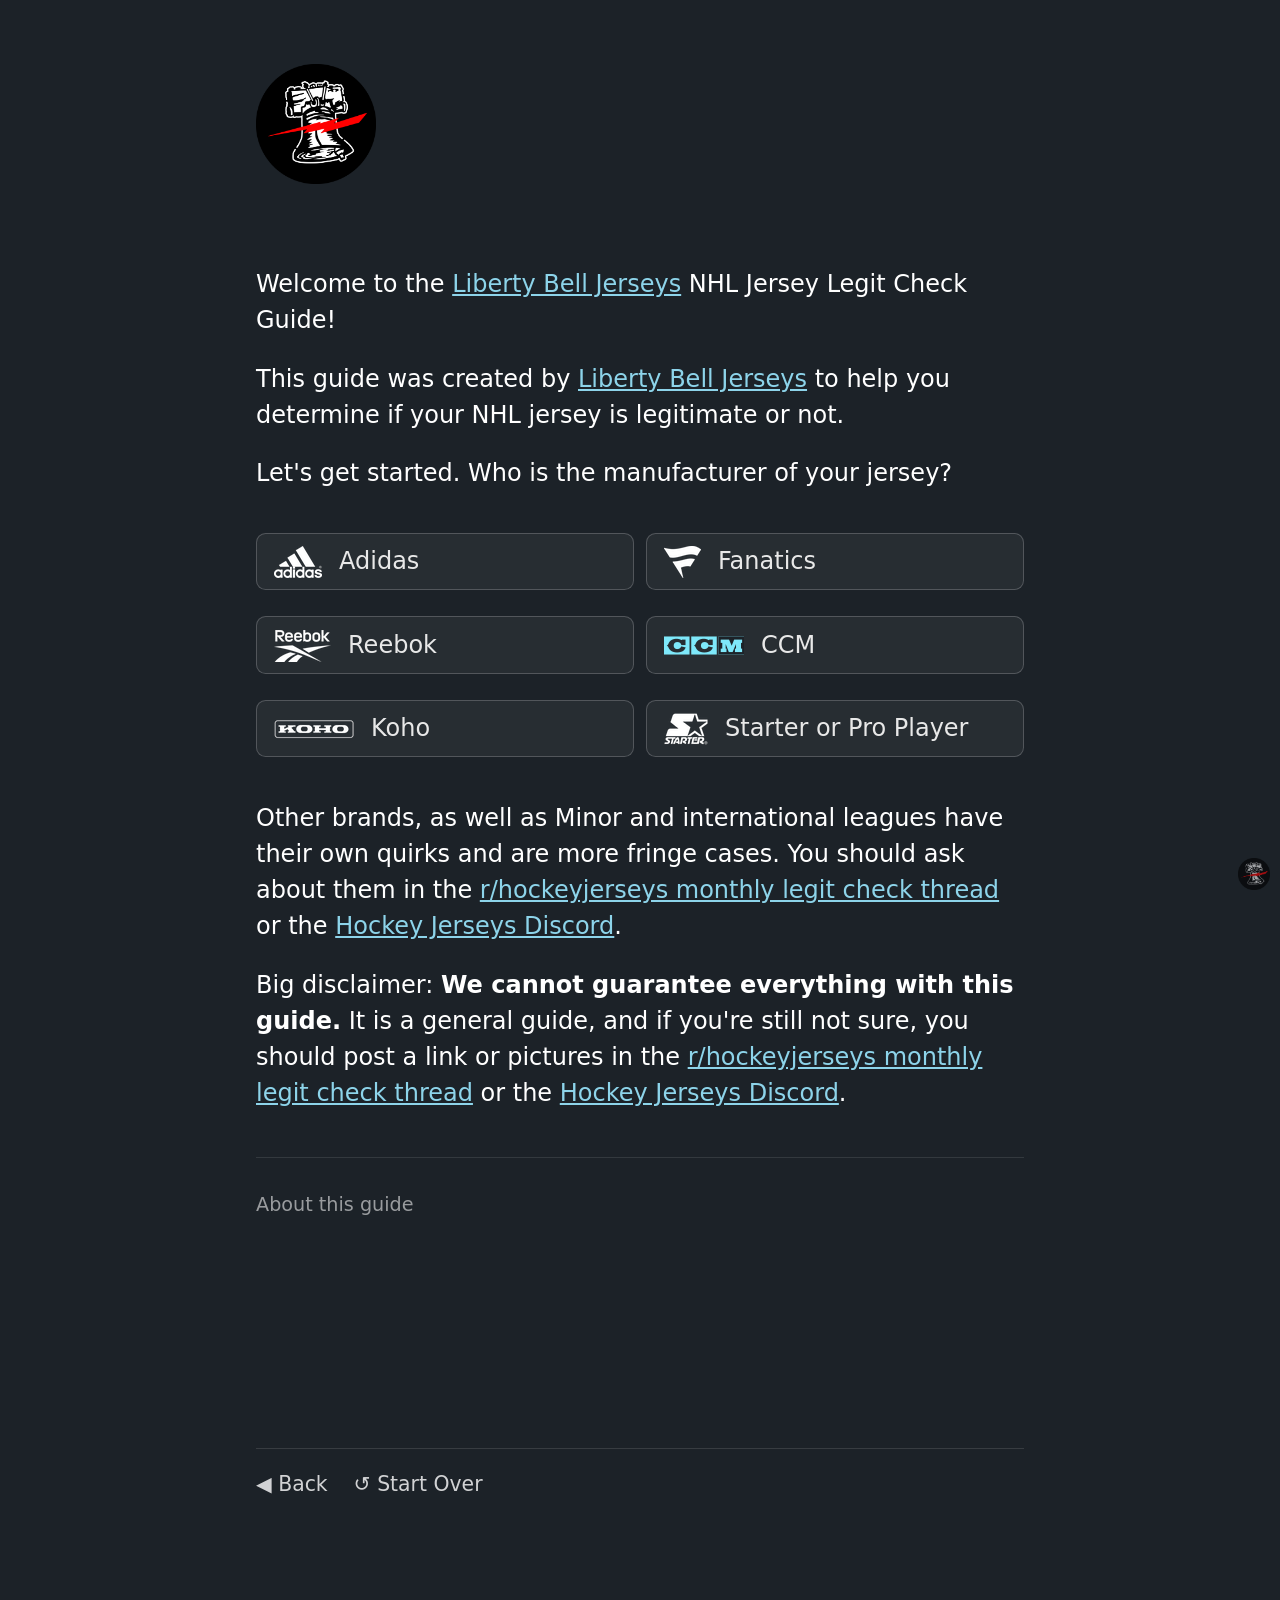
==== commit 7be57a46: "privacy_policy" ====
--- a/index.html
+++ b/index.html
@@ -958,6 +958,12 @@
 
 For fringe cases or a second opinion, check the &lt;a href=&quot;https://reddit.com/r/hockeyjerseys/about/sticky&quot; target=&quot;_blank&quot;&gt;r/hockeyjerseys monthly legit check thread&lt;/a&gt; or join the &lt;a href=&quot;https://discord.com/invite/hockeyjerseys&quot; target=&quot;_blank&quot;&gt;Hockey Jerseys Discord&lt;/a&gt;.
 
+&lt;h3&gt;Privacy&lt;/h3&gt;
+
+This guide collects no personal data. There are no analytics, no tracking scripts, no cookies, and no forms. Your session state (which step you&#39;re on) is stored only in the URL hash in your browser — nothing is sent anywhere.
+
+This site is hosted on GitHub Pages. GitHub may collect standard server-side access logs (IP address, browser, timestamp) as part of routine web hosting — see &lt;a href=&quot;https://docs.github.com/en/site-policy/privacy-policies/github-general-privacy-statement&quot; target=&quot;_blank&quot;&gt;GitHub&#39;s Privacy Statement&lt;/a&gt; for details.
+
 &lt;h3&gt;License&lt;/h3&gt;
 Copyright (c) 2026 Liberty Bell Jerseys — All Rights Reserved
 
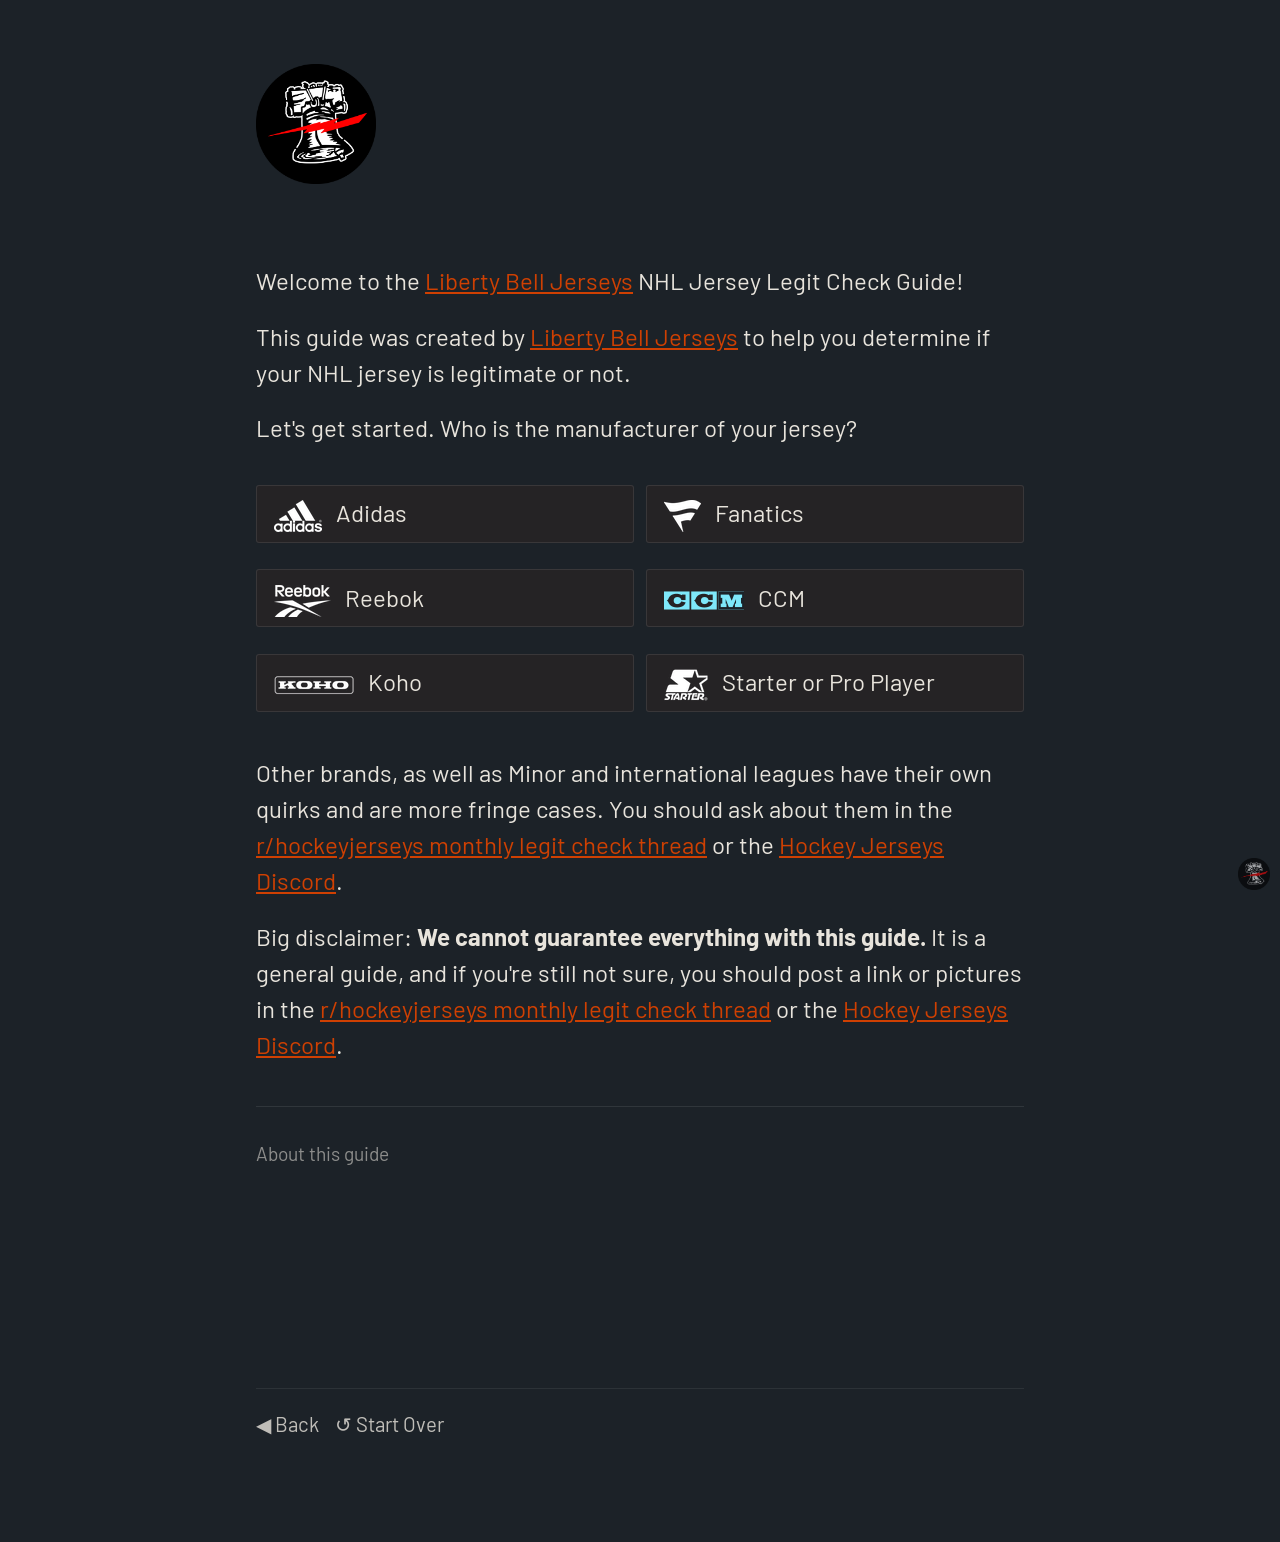
==== commit 9134d5c8: "v4.1.0 - styling update" ====
--- a/index.html
+++ b/index.html
@@ -3,6 +3,9 @@
 <head>
 <meta charset="utf-8">
 <meta name="viewport" content="width=device-width, initial-scale=1.0">
+<link rel="preconnect" href="https://fonts.googleapis.com">
+<link rel="preconnect" href="https://fonts.gstatic.com" crossorigin>
+<link href="https://fonts.googleapis.com/css2?family=Barlow+Condensed:wght@400;600;700;900&family=Barlow:wght@400;500;600&display=swap" rel="stylesheet">
 <meta property="og:title" content="NHL Jersey Legit Check Guide — Liberty Bell Jerseys">
 <meta property="og:description" content="An interactive guide to help you determine if your NHL jersey is legitimate or a fake. Covers Adidas, Fanatics, Reebok, CCM, and more.">
 <meta property="og:image" content="https://legitcheck.libertybelljerseys.com/images/logo.png">
@@ -15,17 +18,27 @@
 <title>NHL Jersey Legit Check Guide — Liberty Bell Jerseys</title>
 <style title="Twine CSS">
 @keyframes appear{0%{opacity:0}to{opacity:1}}@keyframes fade-in-out{0%,to{opacity:0}50%{opacity:1}}@keyframes rumble{25%{top:-0.1em}75%{top:.1em}0%,to{top:0px}}@keyframes shudder{25%{left:.1em}75%{left:-0.1em}0%,to{left:0px}}@keyframes buoy{25%{top:.25em}75%{top:-0.25em}0%,to{top:0px}}@keyframes sway{25%{left:.25em}75%{left:-0.25em}0%,to{left:0px}}@keyframes pulse{0%{transform:scale(0, 0)}20%{transform:scale(1.2, 1.2)}40%{transform:scale(0.9, 0.9)}60%{transform:scale(1.05, 1.05)}80%{transform:scale(0.925, 0.925)}to{transform:scale(1, 1)}}@keyframes zoom-in{0%{transform:scale(0, 0)}to{transform:scale(1, 1)}}@keyframes shudder-in{0%,to{transform:translateX(0em)}5%,25%,45%{transform:translateX(-1em)}15%,35%,55%{transform:translateX(1em)}65%{transform:translateX(-0.6em)}75%{transform:translateX(0.6em)}85%{transform:translateX(-0.2em)}95%{transform:translateX(0.2em)}}@keyframes rumble-in{0%,to{transform:translateY(0em)}5%,25%,45%{transform:translateY(-1em)}15%,35%,55%{transform:translateY(1em)}65%{transform:translateY(-0.6em)}75%{transform:translateY(0.6em)}85%{transform:translateY(-0.2em)}95%{transform:translateY(0.2em)}}@keyframes fidget{0%,8.1%,82.1%,31.1%,38.1%,44.1%,40.1%,47.1%,74.1%,16.1%,27.1%,72.1%,24.1%,95.1%,6.1%,36.1%,20.1%,4.1%,91.1%,14.1%,87.1%,to{left:0px;top:0px}8%,82%,31%,38%,44%{left:-1px}40%,47%,74%,16%,27%{left:1px}72%,24%,95%,6%,36%{top:-1px}20%,4%,91%,14%,87%{top:1px}}@keyframes slide-right{0%{transform:translateX(-100vw)}}@keyframes slide-left{0%{transform:translateX(100vw)}}@keyframes slide-up{0%{transform:translateY(100vh)}}@keyframes slide-down{0%{transform:translateY(-100vh)}}@keyframes fade-right{0%{opacity:0;transform:translateX(-1em)}to{opacity:1}}@keyframes fade-left{0%{opacity:0;transform:translateX(1em)}to{opacity:1}}@keyframes fade-up{0%{opacity:0;transform:translateY(1em)}to{opacity:1}}@keyframes fade-down{0%{opacity:0;transform:translateY(-1em)}to{opacity:1}}@keyframes flicker{0%,29%,31%,63%,65%,77%,79%,86%,88%,91%,93%{opacity:0}30%{opacity:.2}64%{opacity:.4}78%{opacity:.6}87%{opacity:.8}92%,to{opacity:1}}@keyframes blur{0%{filter:blur(2rem);opacity:0}25%{opacity:1}to{filter:blur(0rem);opacity:1}}.dom-debug-mode tw-story,.dom-debug-mode tw-passage,.dom-debug-mode tw-sidebar,.dom-debug-mode tw-include,.dom-debug-mode tw-hook,.dom-debug-mode tw-expression,.dom-debug-mode tw-link,.dom-debug-mode tw-dialog,.dom-debug-mode tw-columns,.dom-debug-mode tw-column,.dom-debug-mode tw-align{outline:1px solid #f5a3da;min-height:32px;display:block !important}.dom-debug-mode tw-story::before,.dom-debug-mode tw-passage::before,.dom-debug-mode tw-sidebar::before,.dom-debug-mode tw-include::before,.dom-debug-mode tw-hook::before,.dom-debug-mode tw-expression::before,.dom-debug-mode tw-link::before,.dom-debug-mode tw-dialog::before,.dom-debug-mode tw-columns::before,.dom-debug-mode tw-column::before,.dom-debug-mode tw-align::before{position:absolute;top:0;left:0;height:16px;background-color:#f5a3da;color:#000;font-size:16px;font-weight:normal;font-style:normal;font-family:monospace;display:inline-block;line-height:100%;white-space:pre;z-index:999997}.dom-debug-mode tw-story:hover,.dom-debug-mode tw-passage:hover,.dom-debug-mode tw-sidebar:hover,.dom-debug-mode tw-include:hover,.dom-debug-mode tw-hook:hover,.dom-debug-mode tw-expression:hover,.dom-debug-mode tw-link:hover,.dom-debug-mode tw-dialog:hover,.dom-debug-mode tw-columns:hover,.dom-debug-mode tw-column:hover,.dom-debug-mode tw-align:hover{outline:1px solid #fc9}.dom-debug-mode tw-story:hover::before,.dom-debug-mode tw-passage:hover::before,.dom-debug-mode tw-sidebar:hover::before,.dom-debug-mode tw-include:hover::before,.dom-debug-mode tw-hook:hover::before,.dom-debug-mode tw-expression:hover::before,.dom-debug-mode tw-link:hover::before,.dom-debug-mode tw-dialog:hover::before,.dom-debug-mode tw-columns:hover::before,.dom-debug-mode tw-column:hover::before,.dom-debug-mode tw-align:hover::before{background-color:#fc9;transition:background-color 1s}.dom-debug-mode tw-passage,.dom-debug-mode tw-include,.dom-debug-mode tw-hook,.dom-debug-mode tw-expression,.dom-debug-mode tw-link,.dom-debug-mode tw-dialog,.dom-debug-mode tw-columns,.dom-debug-mode tw-column,.dom-debug-mode tw-align{padding:1em;margin:0}.dom-debug-mode tw-story::before{content:'<tw-story tags="' attr(tags) '">'}.dom-debug-mode tw-passage::before{top:-16px;content:'<tw-passage tags="' attr(tags) '">'}.dom-debug-mode tw-sidebar::before{top:-16px;content:"<tw-sidebar>"}.dom-debug-mode tw-hook::before{content:'<tw-hook name="' attr(name) '">'}.dom-debug-mode tw-expression::before{content:'<tw-expression name="' attr(name) '">'}.dom-debug-mode tw-link::before{content:'<tw-link name="' attr(name) '">'}.dom-debug-mode tw-dialog::before{content:"<tw-dialog>"}.dom-debug-mode tw-columns::before{content:"<tw-columns>"}.dom-debug-mode tw-column::before{content:"<tw-column>"}.dom-debug-mode tw-align::before{content:"<tw-align>"}.dom-debug-mode tw-include::before{content:'<tw-include type="' attr(type) '" name="' attr(name) '">'}tw-open-button[goto]{display:none}.debug-mode tw-open-button[replay],.debug-mode tw-open-button[goto]{display:inline}.debug-mode tw-expression{display:inline-block !important}.debug-mode tw-expression[type=variable]::after{font-size:.8rem;padding-left:.2rem;padding-right:.2rem;vertical-align:top;content:"$" attr(name)}.debug-mode tw-expression[type=tempVariable]::after{font-size:.8rem;padding-left:.2rem;padding-right:.2rem;vertical-align:top;content:"_" attr(name)}.debug-mode tw-expression[return=boolean]{background-color:rgba(179,179,179,.2)}.debug-mode tw-expression[return=array]{background-color:rgba(255,102,102,.2)}.debug-mode tw-expression[return=dataset]{background-color:rgba(255,128,0,.2)}.debug-mode tw-expression[return=number]{background-color:rgba(255,179,102,.2)}.debug-mode tw-expression[return=datamap]{background-color:rgba(255,255,102,.2)}.debug-mode tw-expression[return=changer]{background-color:rgba(179,255,102,.2)}.debug-mode tw-expression[return=lambda]{background-color:rgba(102,255,102,.2)}.debug-mode tw-expression[return=hookname]{background-color:rgba(102,255,204,.2)}.debug-mode tw-expression[return=string]{background-color:rgba(102,255,255,.2)}.debug-mode tw-expression[return=datatype]{background-color:rgba(102,153,255,.2)}.debug-mode tw-expression[return=gradient],.debug-mode tw-expression[return=colour]{background-color:rgba(204,102,255,.2)}.debug-mode tw-expression[return=instant],.debug-mode tw-expression[return=macro]{background-color:rgba(240,117,199,.2)}.debug-mode tw-expression[return=command]{background-color:rgba(153,153,255,.2)}.debug-mode tw-expression.false{background-color:rgba(255,0,0,.2) !important}.debug-mode tw-expression[type=macro]::before{content:"(" attr(name) ":)";padding:0 .5rem;font-size:1rem;vertical-align:middle;line-height:normal;background-color:inherit;border:1px solid rgba(255,255,255,.5)}.debug-mode tw-expression[title]:not([title=""]){cursor:help}.debug-mode tw-hook{background-color:rgba(0,85,255,.1) !important}.debug-mode tw-hook::before{font-size:.8rem;padding-left:.2rem;padding-right:.2rem;vertical-align:top;content:"["}.debug-mode tw-hook::after{font-size:.8rem;padding-left:.2rem;padding-right:.2rem;vertical-align:top;content:"]"}.debug-mode tw-hook[name]::after{font-size:.8rem;padding-left:.2rem;padding-right:.2rem;vertical-align:top;content:"]<" attr(name) "|"}.debug-mode tw-pseudo-hook{background-color:rgba(255,170,0,.1) !important}.debug-mode tw-collapsed::before{font-size:.8rem;padding-left:.2rem;padding-right:.2rem;vertical-align:top;content:"{"}.debug-mode tw-collapsed::after{font-size:.8rem;padding-left:.2rem;padding-right:.2rem;vertical-align:top;content:"}"}.debug-mode tw-verbatim::before,.debug-mode tw-verbatim::after{font-size:.8rem;padding-left:.2rem;padding-right:.2rem;vertical-align:top;content:"`"}.debug-mode tw-align[style*="text-align: center"]{background:linear-gradient(to right, hsla(14, 100%, 87%, 0) 0%, hsla(14, 100%, 87%, 0.25) 50%, hsla(14, 100%, 87%, 0) 100%)}.debug-mode tw-align[style*="text-align: left"]{background:linear-gradient(to right, hsla(14, 100%, 87%, 0.25) 0%, hsla(14, 100%, 87%, 0) 100%)}.debug-mode tw-align[style*="text-align: right"]{background:linear-gradient(to right, hsla(14, 100%, 87%, 0) 0%, hsla(14, 100%, 87%, 0.25) 100%)}.debug-mode tw-column{background-color:rgba(189,228,255,.2)}.debug-mode tw-enchantment{animation:enchantment .5s infinite;border:1px solid}.debug-mode tw-link::after,.debug-mode tw-broken-link::after{font-size:.8rem;padding-left:.2rem;padding-right:.2rem;vertical-align:top;content:attr(passage-name)}.debug-mode tw-include{background-color:rgba(204,128,51,.1)}.debug-mode tw-include::before{font-size:.8rem;padding-left:.2rem;padding-right:.2rem;vertical-align:top;content:attr(type) ' "' attr(name) '"'}.debug-dialogs tw-backdrop:not(.eval-replay):not(.harlowe-crash){pointer-events:none;opacity:.1}tw-eval-replay tw-eval-code,tw-eval-replay tw-eval-explanation{max-height:20vh;overflow:auto;margin:10px auto}tw-eval-replay tw-eval-code{display:block;font-family:monospace;padding-bottom:1ex;border-bottom:2px solid gray}tw-eval-replay tw-eval-explanation{display:block;text-align:center}tw-eval-replay tw-eval-explanation>code{white-space:pre-wrap}tw-eval-replay tw-eval-explanation>code.from-block{width:40%;display:inline-block;text-align:left;max-height:4em;overflow-wrap:anywhere;overflow-y:scroll}tw-eval-replay tw-eval-explanation>code.from-block~.to-desc{width:calc(40% - 2em);margin-left:2em;display:inline-block}tw-eval-replay tw-eval-explanation>code.from-block+span::after{content:"..."}tw-eval-replay tw-eval-explanation>code.from-inline{text-align:right}tw-eval-replay tw-eval-explanation>:nth-child(2){white-space:pre}tw-eval-replay tw-eval-explanation>.to-desc{text-align:left}tw-eval-replay tw-eval-explanation>table{width:100%;margin-top:1em}tw-eval-replay tw-eval-explanation>table td{white-space:pre-wrap !important;word-wrap:anywhere}tw-eval-replay tw-eval-reason{text-align:center;font-size:80%;font-style:italic;display:block}tw-eval-replay tw-eval-it{text-align:center;font-size:80%;display:block}tw-eval-replay tw-dialog-links{display:-ms-flexbox;display:flex;-ms-flex-pack:distribute;justify-content:space-around}@keyframes enchantment{0%,to{border-color:#ffb366}50%{border-color:#6fc}}tw-debugger{position:fixed;box-sizing:border-box;bottom:0;right:0;z-index:999999;min-width:14em;min-height:1em;padding:0em .5em .5em 1em;font-size:1.25em;font-family:sans-serif;color:#262626;background-color:#fff;border-left:solid #262626 2px;border-top:solid #262626 2px;border-top-left-radius:.5em;opacity:1}tw-debugger.fade-panel:not(:hover){opacity:.33}tw-debugger.theme-dark{color:#d9d9d9;background-color:#000}tw-debugger.theme-dark{border-color:#d9d9d9 rgba(0,0,0,0) rgba(0,0,0,0) #d9d9d9}tw-debugger select{margin-right:1em;width:12em}tw-debugger button,tw-debugger tw-link{border-radius:3px;border:solid #999 1px;margin:auto 4px;color:#262626;background-color:#fff;cursor:pointer}tw-debugger button.enabled,tw-debugger tw-link.enabled{color:#000;background-color:#d9d9d9;box-shadow:inset #999 3px 5px .5em}tw-debugger.theme-dark button,tw-debugger.theme-dark tw-link{color:#d9d9d9;background-color:#000;border-color:#666}tw-debugger.theme-dark button.enabled,tw-debugger.theme-dark tw-link.enabled{color:#e6e6e6;background-color:#424242;box-shadow:inset #666 3px 5px .5em}tw-debugger button{font-size:1em;overflow-x:hidden;text-overflow:ellipsis;white-space:pre}tw-debugger tw-link{font-size:1.25em;border-radius:16px;border-style:solid;border-width:2px;text-align:center;padding:0px 8px;display:block}tw-debugger tw-link:hover{border-color:#262626;color:#262626}tw-debugger.theme-dark tw-link:hover{border-color:#d9d9d9;color:#d9d9d9}tw-debugger tw-dialog{background-color:#fff;color:#000;font-size:1.25em}tw-debugger.theme-dark tw-dialog{background-color:#000;color:#e6e6e6}tw-debugger .panel{display:-ms-flexbox;display:flex;-ms-flex-direction:column;flex-direction:column;position:absolute;bottom:100%;left:-2px;right:0;padding:1em;overflow-y:scroll;overflow-x:hidden;border:inherit;box-sizing:content-box;background-color:#fff;border-bottom:solid #999 2px;border-top-left-radius:.5em;border-bottom-left-radius:.5em;font-size:.8em}tw-debugger .panel:empty,tw-debugger .panel[hidden]{display:none}tw-debugger.theme-dark .panel{background-color:#000;border-bottom-color:#666}tw-debugger .panel-source .panel-row-buttons{width:2rem}tw-debugger .panel-source .source-tags{width:20%;font-style:italic}tw-debugger .panel-row-source td{font-family:monospace;font-size:1rem;white-space:pre-wrap;overflow-wrap:anywhere;max-height:8rem;padding:1rem}tw-debugger .panel-rows{width:100%;overflow-x:scroll}tw-debugger .panel-rows>*{display:table-row}tw-debugger .panel-rows>div:nth-of-type(2n){background-color:#e6e6e6}tw-debugger .panel-tools .panel-rows>*,tw-debugger .panel-options .panel-rows>*{margin-top:.4rem;display:block}tw-debugger.theme-dark .panel-rows>div:nth-of-type(2n){background-color:#212121}tw-debugger .panel-row-buttons{text-align:right}tw-debugger .panel-variables .panel-rows:empty::before{content:"~ No variables ~";font-style:italic;color:#575757;text-align:center}tw-debugger .panel-enchantments .panel-rows:empty::before{content:"~ No enchantments ~";font-style:italic;color:#575757;text-align:center}tw-debugger .panel-errors .panel-rows:empty::before{content:"~ No errors... for now. ~";font-style:italic;color:#575757;text-align:center}tw-debugger .panel-errors .panel-rows:empty+.panel-errors-bottom{display:none}tw-debugger.theme-dark .panel-variables .panel-rows:empty::before,tw-debugger.theme-dark .panel-enchantments .panel-rows:empty::before,tw-debugger.theme-dark .panel-errors .panel-rows:empty::before{color:#a8a8a8}tw-debugger .panel-rows:empty+.panel-variables-bottom{display:none}tw-debugger th[data-col]{text-decoration:underline;cursor:pointer}tw-debugger th[data-col][data-order=asc]::after{content:"↓"}tw-debugger th[data-col][data-order=desc]::after{content:"↑"}tw-debugger .panel-storylets:not(.panel-exclusive) .storylet-exclusive,tw-debugger .panel-storylets:not(.panel-urgent) .storylet-urgent{display:none}tw-debugger .storylet-exclusive,tw-debugger .storylet-urgent,tw-debugger .storylet-open{text-align:center}tw-debugger .panel-variables-bottom{padding-top:5px}tw-debugger .enchantment-row{min-height:1.5em}tw-debugger .variable-path{opacity:.4}tw-debugger .temporary-variable-scope,tw-debugger .enchantment-local{font-family:sans-serif;font-weight:normal;opacity:.8;font-size:.75em}tw-debugger .temporary-variable-scope:not(:empty)::before,tw-debugger .enchantment-local:not(:empty)::before{content:" in "}tw-debugger .variable-name,tw-debugger .enchantment-name{font-family:monospace;font-weight:bold}tw-debugger .variable-type{color:#575757;font-weight:normal;text-overflow:ellipsis;overflow:hidden;max-width:10em}tw-debugger.theme-dark .variable-type{color:#a8a8a8}tw-debugger .error-row{display:table-row;background-color:rgba(230,101,204,.3)}tw-debugger .error-row:nth-of-type(2n){background-color:rgba(237,145,219,.3)}tw-debugger .error-row>*{display:table-cell;padding:.25em .5em}tw-debugger .error-row .error-message[title]:not([title=""]){cursor:help}tw-debugger .error-row .error-passage{color:#575757}tw-debugger.theme-dark .error-row .error-passage{color:#a8a8a8}tw-debugger .storylet-row{background-color:rgba(193,240,225,.3)}tw-debugger .storylet-row:nth-child(2n){background-color:rgba(152,231,204,.3)}tw-debugger .storylet-row.storylet-closed{font-style:italic;background-color:#fff}tw-debugger .storylet-row.storylet-closed:nth-child(2n){background-color:#e6e6e6}tw-debugger .storylet-row.storylet-closed>:not(.storylet-lambda){opacity:.6}.storylet-error tw-debugger .storylet-row{background-color:rgba(230,101,204,.3)}.storylet-error tw-debugger .storylet-row:nth-child(2n){background-color:rgba(237,145,219,.3)}tw-debugger .storylet-row .storylet-name,tw-debugger .storylet-row .storylet-value{display:inline-block;width:50%}tw-debugger .storylet-row .storylet-lambda{font-family:monospace;font-size:1rem;white-space:pre-wrap;overflow-wrap:anywhere}tw-debugger.theme-dark .storylet-row.storylet-closed{background-color:#000}tw-debugger.theme-dark .storylet-row.storylet-closed:nth-child(2n){background-color:#212121}tw-debugger .tabs{padding-bottom:.5em}tw-debugger .tab{border-radius:0px 0px .5em .5em;border-top:none;top:-2px}tw-debugger .resizer-h{position:absolute;height:14em;border-left:2px solid #999;border-right:2px solid #999;top:10px;left:4px;width:8px;cursor:ew-resize}tw-debugger.theme-dark .resizer-h{border-color:rgba(0,0,0,0) #666}tw-debugger .resizer-v{position:absolute;height:8px;border-top:2px solid #999;border-bottom:2px solid #999;margin-bottom:4px;top:4px;left:10px;width:95%;cursor:ns-resize;box-sizing:border-box}tw-debugger.theme-dark .resizer-v{border-color:#666 rgba(0,0,0,0)}tw-debugger mark{color:inherit;background-color:rgba(101,230,230,.3) !important}tw-dialog{z-index:999997;border:#fff solid 2px;padding:2em;color:#fff;background-color:#000;display:block}@media(min-width: 576px){tw-dialog{max-width:50vw}}tw-dialog input[type=text]{font-size:inherit;width:100%;border:solid #fff !important}tw-dialog-links{text-align:right;display:-ms-flexbox;display:flex;-ms-flex-pack:end;justify-content:flex-end}tw-backdrop{z-index:999996;position:fixed;top:0;left:0;right:0;bottom:0;background-color:rgba(0,0,0,.8);display:-ms-flexbox;display:flex;-ms-flex-align:center;align-items:center;-ms-flex-pack:center;justify-content:center}tw-backdrop~tw-backdrop{display:none}tw-link,.enchantment-link{cursor:pointer;color:#4169e1;font-weight:bold;text-decoration:none;transition:color .2s ease-in-out}tw-passage [style^=color] tw-link:not(:hover),tw-passage [style*=" color"] tw-link:not(:hover),tw-passage [style^=color][hover=true] tw-link:hover,tw-passage [style*=" color"][hover=true] tw-link:hover,tw-passage [style^=color] .enchantment-link:not(:hover),tw-passage [style*=" color"] .enchantment-link:not(:hover),tw-passage [style^=color][hover=true] .enchantment-link:hover,tw-passage [style*=" color"][hover=true] .enchantment-link:hover{color:inherit}tw-link:hover,.enchantment-link:hover{color:#00bfff}tw-link:active,.enchantment-link:active{color:#dd4b39}.visited{color:#6941e1}tw-passage [style^=color] .visited:not(:hover),tw-passage [style*=" color"] .visited:not(:hover),tw-passage [style^=color][hover=true] .visited:hover,tw-passage [style*=" color"][hover=true] .visited:hover{color:inherit}.visited:hover{color:#e3e}tw-broken-link{color:#933;border-bottom:2px solid #933;cursor:not-allowed}tw-passage [style^=color] tw-broken-link:not(:hover),tw-passage [style*=" color"] tw-broken-link:not(:hover),tw-passage [style^=color][hover=true] tw-broken-link:hover,tw-passage [style*=" color"][hover=true] tw-broken-link:hover{color:inherit}tw-link.enchantment-mouseover,.link.enchantment-mouseover,tw-expression.enchantment-mouseover>tw-link{color:inherit;font-weight:inherit;transition:none;cursor:inherit;border-bottom:2px dashed #999}tw-link.enchantment-mouseover:hover,tw-link.enchantment-mouseover:active,.link.enchantment-mouseover:hover,.link.enchantment-mouseover:active,tw-expression.enchantment-mouseover>tw-link:hover,tw-expression.enchantment-mouseover>tw-link:active{color:inherit}tw-link.enchantment-mouseover.enchantment-button,.link.enchantment-mouseover.enchantment-button,tw-expression.enchantment-mouseover>tw-link.enchantment-button{border-style:dashed}tw-link.enchantment-mouseout,.link.enchantment-mouseout,tw-expression.enchantment-mouseout>tw-link{color:inherit;font-weight:inherit;transition:none;cursor:inherit;border:rgba(64,149,191,.6) 1px solid;border-radius:.2em}tw-link.enchantment-mouseout:hover,tw-link.enchantment-mouseout:active,.link.enchantment-mouseout:hover,.link.enchantment-mouseout:active,tw-expression.enchantment-mouseout>tw-link:hover,tw-expression.enchantment-mouseout>tw-link:active{color:inherit}tw-link.enchantment-mouseout:hover,.link.enchantment-mouseout:hover,tw-expression.enchantment-mouseout>tw-link:hover{background-color:rgba(175,197,207,.75);border:rgba(0,0,0,0) 1px solid}tw-link.enchantment-dblclick,.link.enchantment-dblclick,tw-expression.enchantment-dblclick>tw-link{color:inherit;font-weight:inherit;transition:none;cursor:inherit;cursor:pointer;border:2px solid #999;border-radius:0}tw-link.enchantment-dblclick:hover,tw-link.enchantment-dblclick:active,.link.enchantment-dblclick:hover,.link.enchantment-dblclick:active,tw-expression.enchantment-dblclick>tw-link:hover,tw-expression.enchantment-dblclick>tw-link:active{color:inherit}tw-link.enchantment-dblclick:active,.link.enchantment-dblclick:active,tw-expression.enchantment-dblclick>tw-link:active{background-color:#999}tw-link.enchantment-button,.link.enchantment-button,.enchantment-button:not(.link) tw-link,.enchantment-button:not(.link) .link{border-radius:16px;border-style:solid;border-width:2px;text-align:center;padding:0px 8px;display:block}.enchantment-button{display:block}.enchantment-clickblock{cursor:pointer;width:100%;height:100%;display:block}.enchantment-clickblock>:not(tw-enchantment)::after{content:"";width:100%;height:100%;top:0;left:0;display:block;box-sizing:border-box;position:absolute;pointer-events:none;color:rgba(65,105,225,.5);transition:color .2s ease-in-out}.enchantment-clickblock>:not(tw-enchantment):hover::after{color:rgba(0,191,255,.5)}.enchantment-clickblock>:not(tw-enchantment):active::after{color:rgba(222,78,59,.5)}.enchantment-clickblock>:not(tw-enchantment)::after{box-shadow:inset 0 0 0 .5vmax}.enchantment-clickblock>tw-passage::after,.enchantment-clickblock>tw-sidebar::after{box-shadow:0 0 0 .5vmax}.enchantment-mouseoverblock>:not(tw-enchantment)::after{content:"";width:100%;height:100%;top:0;left:0;display:block;box-sizing:border-box;position:absolute;pointer-events:none;border:2px dashed #999}.enchantment-mouseoutblock>:not(tw-enchantment)::after{content:"";width:100%;height:100%;top:0;left:0;display:block;box-sizing:border-box;position:absolute;pointer-events:none;border:rgba(64,149,191,.6) 2px solid}.enchantment-mouseoutblock:hover>:not(tw-enchantment)::after{content:"";width:100%;height:100%;top:0;left:0;display:block;box-sizing:border-box;position:absolute;pointer-events:none;background-color:rgba(175,197,207,.75);border:rgba(0,0,0,0) 2px solid;border-radius:.2em}.enchantment-dblclickblock>:not(tw-enchantment)::after{content:"";width:100%;height:100%;top:0;left:0;display:block;box-sizing:border-box;position:absolute;pointer-events:none;cursor:pointer;border:2px solid #999}tw-dialog-links{padding-top:1.5em}tw-dialog-links tw-link{border-radius:16px;border-style:solid;border-width:2px;text-align:center;padding:0px 8px;display:block;display:inline-block}html{margin:0;height:100%;overflow-x:hidden}*,:before,:after{position:relative;box-sizing:inherit}body{margin:0;height:100%}tw-storydata{display:none}tw-story{display:-ms-flexbox;display:flex;-ms-flex-direction:column;flex-direction:column;font:100% Georgia,serif;box-sizing:border-box;width:100%;min-height:100%;font-size:1.5em;line-height:1.5em;padding:5% 5%;overflow:hidden;background-color:#000;color:#fff}tw-story [style*=content-box] *{box-sizing:border-box}@media(min-width: 576px){tw-story{padding:5% 20%}}tw-story tw-consecutive-br{display:block;height:1.6ex;visibility:hidden}tw-story select{background-color:rgba(0,0,0,0);font:inherit;border-style:solid;padding:2px}tw-story select:not([disabled]){color:inherit}tw-story textarea{resize:none;background-color:rgba(0,0,0,0);font:inherit;color:inherit;border-style:none;padding:2px}tw-story input[type=text]{background-color:rgba(0,0,0,0);font:inherit;color:inherit;border-style:none}tw-story input[type=checkbox]{transform:scale(1.5);margin:0 .5em .5em .5em;vertical-align:middle}tw-story tw-noscript{animation:appear .8s}tw-passage{display:block}tw-sidebar{text-align:center;display:-ms-flexbox;display:flex;-ms-flex-pack:justify;justify-content:space-between}@media(min-width: 576px){tw-sidebar{left:-5em;width:3em;position:absolute;-ms-flex-direction:column;flex-direction:column}tw-enchantment[style*=width]>tw-sidebar{width:inherit}}tw-icon{display:inline-block;margin:.5em 0;font-size:66px;font-family:"Verdana",sans-serif}tw-icon[alt]{opacity:.2;cursor:pointer}tw-icon[alt]:hover{opacity:.4}tw-icon[data-label]::after{font-weight:bold;content:attr(data-label);font-size:20px;bottom:-20px;left:-50%;white-space:nowrap}tw-meter{display:block}tw-hook:empty,tw-expression:empty{display:none}tw-error{display:inline-block;border-radius:.2em;padding:.2em;font-size:1rem;cursor:help;white-space:pre-wrap}tw-error.error{background-color:rgba(223,58,190,.6);color:#fff}tw-error.warning{background-color:rgba(223,140,58,.6);color:#fff;display:none}.debug-mode tw-error.warning{display:inline}tw-error-explanation{display:block;font-size:.8rem;line-height:1rem}tw-open-button,tw-folddown{cursor:pointer;line-height:0em;border-radius:4px;border:1px solid rgba(255,255,255,.5);font-size:.8rem;margin:0 .2rem;padding:3px;white-space:pre}tw-folddown::after{content:"▶"}tw-folddown.open::after{content:"▼"}tw-open-button[replay]{display:none}tw-error tw-open-button,tw-eval-replay tw-open-button{display:inline !important}tw-open-button::after{content:attr(label)}tw-notifier{border-radius:.2em;padding:.2em;font-size:1rem;background-color:rgba(223,182,58,.4);display:none}.debug-mode tw-notifier{display:inline}tw-notifier::before{content:attr(message)}tw-colour{border:1px solid #000;display:inline-block;width:1em;height:1em}tw-enchantment:empty{display:none}h1{font-size:3em}h2{font-size:2.25em}h3{font-size:1.75em}h1,h2,h3,h4,h5,h6{line-height:1em;margin:.3em 0 .6em 0}pre{font-size:1rem;line-height:initial}small{font-size:70%}big{font-size:120%}mark{color:rgba(0,0,0,.6);background-color:#ff9}ins{color:rgba(0,0,0,.6);background-color:rgba(255,242,204,.5);border-radius:.5em;box-shadow:0em 0em .2em #ffe699;text-decoration:none}center{text-align:center;margin:0 auto;width:60%}blink{text-decoration:none;animation:fade-in-out 1s steps(1, end) infinite alternate}tw-align{display:block}tw-columns{display:-ms-flexbox;display:flex;-ms-flex-direction:row;flex-direction:row;-ms-flex-pack:justify;justify-content:space-between}.transition-in{animation:appear 0ms step-start}.transition-out{animation:appear 0ms step-end}[data-t8n^=dissolve].transition-in,[data-t8n=fade].transition-in{animation:appear .8s}[data-t8n^=dissolve].transition-out,[data-t8n=fade].transition-out{animation:appear .8s reverse}[data-t8n^=shudder].transition-in{display:inline-block !important;animation:shudder-in .8s}[data-t8n^=shudder].transition-out{display:inline-block !important;animation:shudder-in .8s reverse}[data-t8n^=rumble].transition-in{display:inline-block !important;animation:rumble-in .8s}[data-t8n^=rumble].transition-out{display:inline-block !important;animation:rumble-in .8s reverse}[data-t8n^=pulse].transition-in{animation:pulse .8s;display:inline-block !important}[data-t8n^=pulse].transition-out{animation:pulse .8s reverse;display:inline-block !important}[data-t8n^=zoom].transition-in{animation:zoom-in .8s;display:inline-block !important}[data-t8n^=zoom].transition-out{animation:zoom-in .8s reverse;display:inline-block !important}[data-t8n^=blur].transition-in{animation:blur .8s;display:inline-block !important}[data-t8n^=blur].transition-out{animation:blur .8s reverse;display:inline-block !important}[data-t8n^=slideleft].transition-in{animation:slide-left .8s;display:inline-block !important}[data-t8n^=slideleft].transition-out{animation:slide-right .8s reverse;display:inline-block !important}[data-t8n^=slideright].transition-in{animation:slide-right .8s;display:inline-block !important}[data-t8n^=slideright].transition-out{animation:slide-left .8s reverse;display:inline-block !important}[data-t8n^=slideup].transition-in{animation:slide-up .8s;display:inline-block !important}[data-t8n^=slideup].transition-out{animation:slide-down .8s reverse;display:inline-block !important}[data-t8n^=slidedown].transition-in{animation:slide-down .8s;display:inline-block !important}[data-t8n^=slidedown].transition-out{animation:slide-up .8s reverse;display:inline-block !important}[data-t8n^=fadeleft].transition-in{animation:fade-left .8s;display:inline-block !important}[data-t8n^=fadeleft].transition-out{animation:fade-right .8s reverse;display:inline-block !important}[data-t8n^=faderight].transition-in{animation:fade-right .8s;display:inline-block !important}[data-t8n^=faderight].transition-out{animation:fade-left .8s reverse;display:inline-block !important}[data-t8n^=fadeup].transition-in{animation:fade-up .8s;display:inline-block !important}[data-t8n^=fadeup].transition-out{animation:fade-down .8s reverse;display:inline-block !important}[data-t8n^=fadedown].transition-in{animation:fade-down .8s;display:inline-block !important}[data-t8n^=fadedown].transition-out{animation:fade-up .8s reverse;display:inline-block !important}[data-t8n^=flicker].transition-in{animation:flicker .8s}[data-t8n^=flicker].transition-out{animation:flicker .8s reverse}
-/* ── Link colors (override Harlowe 3.x defaults back to ice-blue theme) ── */
+:root {
+  --lbj-orange:     #CF4002;
+  --lbj-orange-dim: #A33201;
+  --lbj-bg:         #1C2228;
+  --lbj-bg-card:    #242B33;
+  --lbj-text:       #E8E4DC;
+  --lbj-text-muted: #7A8491;
+  --lbj-border:     rgba(255, 255, 255, 0.09);
+}
+
+/* ── Link colors ── */
 tw-link, .enchantment-link {
-  color: #e8e8e8;
+  color: var(--lbj-text);
   font-weight: bold;
   text-decoration: none;
   transition: color 0.2s ease-in-out;
 }
-tw-link:hover, .enchantment-link:hover { color: #7ee8fa; }
-tw-link:active, .enchantment-link:active { color: #dd4b39; }
-a { color: #8dd4ea; text-decoration: underline; }
-a:hover { color: #7ee8fa; }
+tw-link:hover, .enchantment-link:hover { color: var(--lbj-orange); }
+tw-link:active, .enchantment-link:active { color: var(--lbj-orange-dim); }
+a { color: var(--lbj-orange); text-decoration: underline; }
+a:hover { color: var(--lbj-orange-dim); }
 
 #site-logo {
   position: fixed;
@@ -58,7 +71,7 @@
 }
 tw-hook[name]:hover {
   opacity: 0.8;
-  outline: 2px solid #7ee8fa;
+  outline: 2px solid var(--lbj-orange);
   outline-offset: 3px;
 }
 tw-hook[name^=m]:hover {
@@ -119,16 +132,16 @@
   gap: 0.5em;
   padding: 0.4em 0.7em;
   margin: 0.3em 0;
-  border: 1px solid rgba(255,255,255,0.2);
-  border-radius: 0.4em;
-  background: rgba(255,255,255,0.05);
+  border: 1px solid var(--lbj-border);
+  border-radius: 3px;
+  background: rgba(207, 64, 2, 0.05);
   cursor: pointer;
   transition: background 0.15s ease, border-color 0.15s ease;
 }
 tw-hook[name=mAdidas]:hover, tw-hook[name=mFanatics]:hover, tw-hook[name=mReebok]:hover,
 tw-hook[name=mCCM]:hover, tw-hook[name=mKoho]:hover, tw-hook[name=mStarter]:hover {
-  background: rgba(125,211,252,0.12);
-  border-color: #7ee8fa;
+  background: rgba(207, 64, 2, 0.14);
+  border-color: var(--lbj-orange);
 }
 tw-hook[name=mAdidas] img, tw-hook[name=mFanatics] img, tw-hook[name=mReebok] img,
 tw-hook[name=mCCM] img, tw-hook[name=mKoho] img, tw-hook[name=mStarter] img {
@@ -157,18 +170,18 @@
   display: inline-block;
   margin: 0.3em 0;
   padding: 0.4em 0.7em;
-  border: 1px solid rgba(255,255,255,0.2);
-  border-radius: 0.4em;
-  background: rgba(255,255,255,0.05);
+  border: 1px solid var(--lbj-border);
+  border-radius: 3px;
+  background: rgba(207, 64, 2, 0.05);
   transition: background 0.15s ease, border-color 0.15s ease;
   font-weight: normal;
   min-width: 8em;
 }
 tw-passage tw-link:hover,
 tw-passage .enchantment-link:hover {
-  background: rgba(125,211,252,0.12);
-  border-color: #7ee8fa;
-  color: #7ee8fa;
+  background: rgba(207, 64, 2, 0.14);
+  border-color: var(--lbj-orange);
+  color: var(--lbj-text);
 }
 /* Footer nav links should stay inline, not block */
 .footer-nav tw-link,
@@ -188,7 +201,7 @@
 .footer-nav {
   margin-top: 2em;
   padding-top: 0.8em;
-  border-top: 1px solid rgba(255,255,255,0.15);
+  border-top: 1px solid var(--lbj-border);
   font-size: 0.85em;
   opacity: 0.8;
 }
@@ -198,17 +211,17 @@
   display: inline-block;
   margin: 0.3em 0;
   padding: 0.4em 0.9em;
-  border: 1px solid rgba(255,255,255,0.25);
-  border-radius: 0.4em;
-  background: rgba(255,255,255,0.06);
-  color: #8dd4ea;
+  border: 1px solid var(--lbj-border);
+  border-radius: 3px;
+  background: rgba(207, 64, 2, 0.05);
+  color: var(--lbj-text);
   text-decoration: none;
   transition: background 0.15s ease, border-color 0.15s ease, color 0.15s ease;
 }
 .about-cta-link:hover {
-  background: rgba(125,211,252,0.12);
-  border-color: #7ee8fa;
-  color: #7ee8fa;
+  background: rgba(207, 64, 2, 0.14);
+  border-color: var(--lbj-orange);
+  color: var(--lbj-text);
   text-decoration: none;
 }
 
@@ -216,7 +229,7 @@
 .checkpoint-block {
   padding: 0.8em 1em 0.8em 1.2em;
   border-left: 4px solid #4ade80;
-  border-radius: 0 0.4em 0.4em 0;
+  border-radius: 0 3px 3px 0;
   background: rgba(74,222,128,0.07);
   margin: 0.3em 0 1em;
 }
@@ -225,7 +238,7 @@
 .meta-nav {
   margin-top: 1em;
   padding-top: 0.8em;
-  border-top: 1px solid rgba(255,255,255,0.1);
+  border-top: 1px solid var(--lbj-border);
 }
 .meta-nav tw-link,
 .meta-nav .enchantment-link {
@@ -250,8 +263,8 @@
 .start-over-wrap tw-link,
 .start-over-wrap .enchantment-link {
   background: none !important;
-  border: 1px solid rgba(255,255,255,0.15) !important;
-  color: rgba(255,255,255,0.45) !important;
+  border: 1px solid var(--lbj-border) !important;
+  color: rgba(232, 228, 220, 0.45) !important;
   font-size: 0.85em;
   min-width: unset !important;
 }
@@ -265,7 +278,7 @@
 /* ── HR styling ── */
 hr {
   border: none;
-  border-top: 1px solid rgba(255,255,255,0.15);
+  border-top: 1px solid var(--lbj-border);
   margin: 1.2em 0;
 }
 
@@ -273,7 +286,7 @@
 .verdict-block {
   padding: 0.8em 1em 0.8em 1.2em;
   border-left: 4px solid;
-  border-radius: 0 0.4em 0.4em 0;
+  border-radius: 0 3px 3px 0;
   margin: 0.3em 0 1em;
 }
 .verdict-legit { border-color: #4ade80; background: rgba(74,222,128,0.07); }
@@ -291,11 +304,15 @@
 }
 
 /* ── Max-width content column ── */
-body { background-color: #1c2228; }
+body {
+  background-color: var(--lbj-bg);
+  font-family: 'Barlow', sans-serif;
+}
 tw-story {
   max-width: 1400px !important;
   margin: 0 auto !important;
-  font-family: system-ui, -apple-system, sans-serif !important;
+  font-family: 'Barlow', sans-serif !important;
+  color: var(--lbj-text) !important;
 }
 
 /* ── Size choices as horizontal pills ── */
@@ -345,20 +362,19 @@
 
 <tw-storydata name="Legit Check Guide" startnode="15" creator="Twine" creator-version="2.9.2" format="Harlowe" format-version="3.3.9" ifid="4B800BFA-EFC0-4609-ACF7-E97802749F98" options="" tags="" zoom="1" hidden><style role="stylesheet" id="twine-user-stylesheet" type="text/twine-css">
 tw-story {
-  background-color: #1c2228;
-  color: #ffffff;
-}
-
-tw-link
-{
-  color: #ffffff;
+  background-color: #1C2228;
+  color: #E8E4DC;
+}
+
+tw-link {
+  color: #E8E4DC;
 }
 
 tw-link.hover {
-color:#c2c2c2;
+  color: #CF4002;
 }
 tw-link.visited {
-color:#FFFFFF;
+  color: #E8E4DC;
 }
 </style><script role="script" id="twine-user-script" type="text/twine-javascript">
 
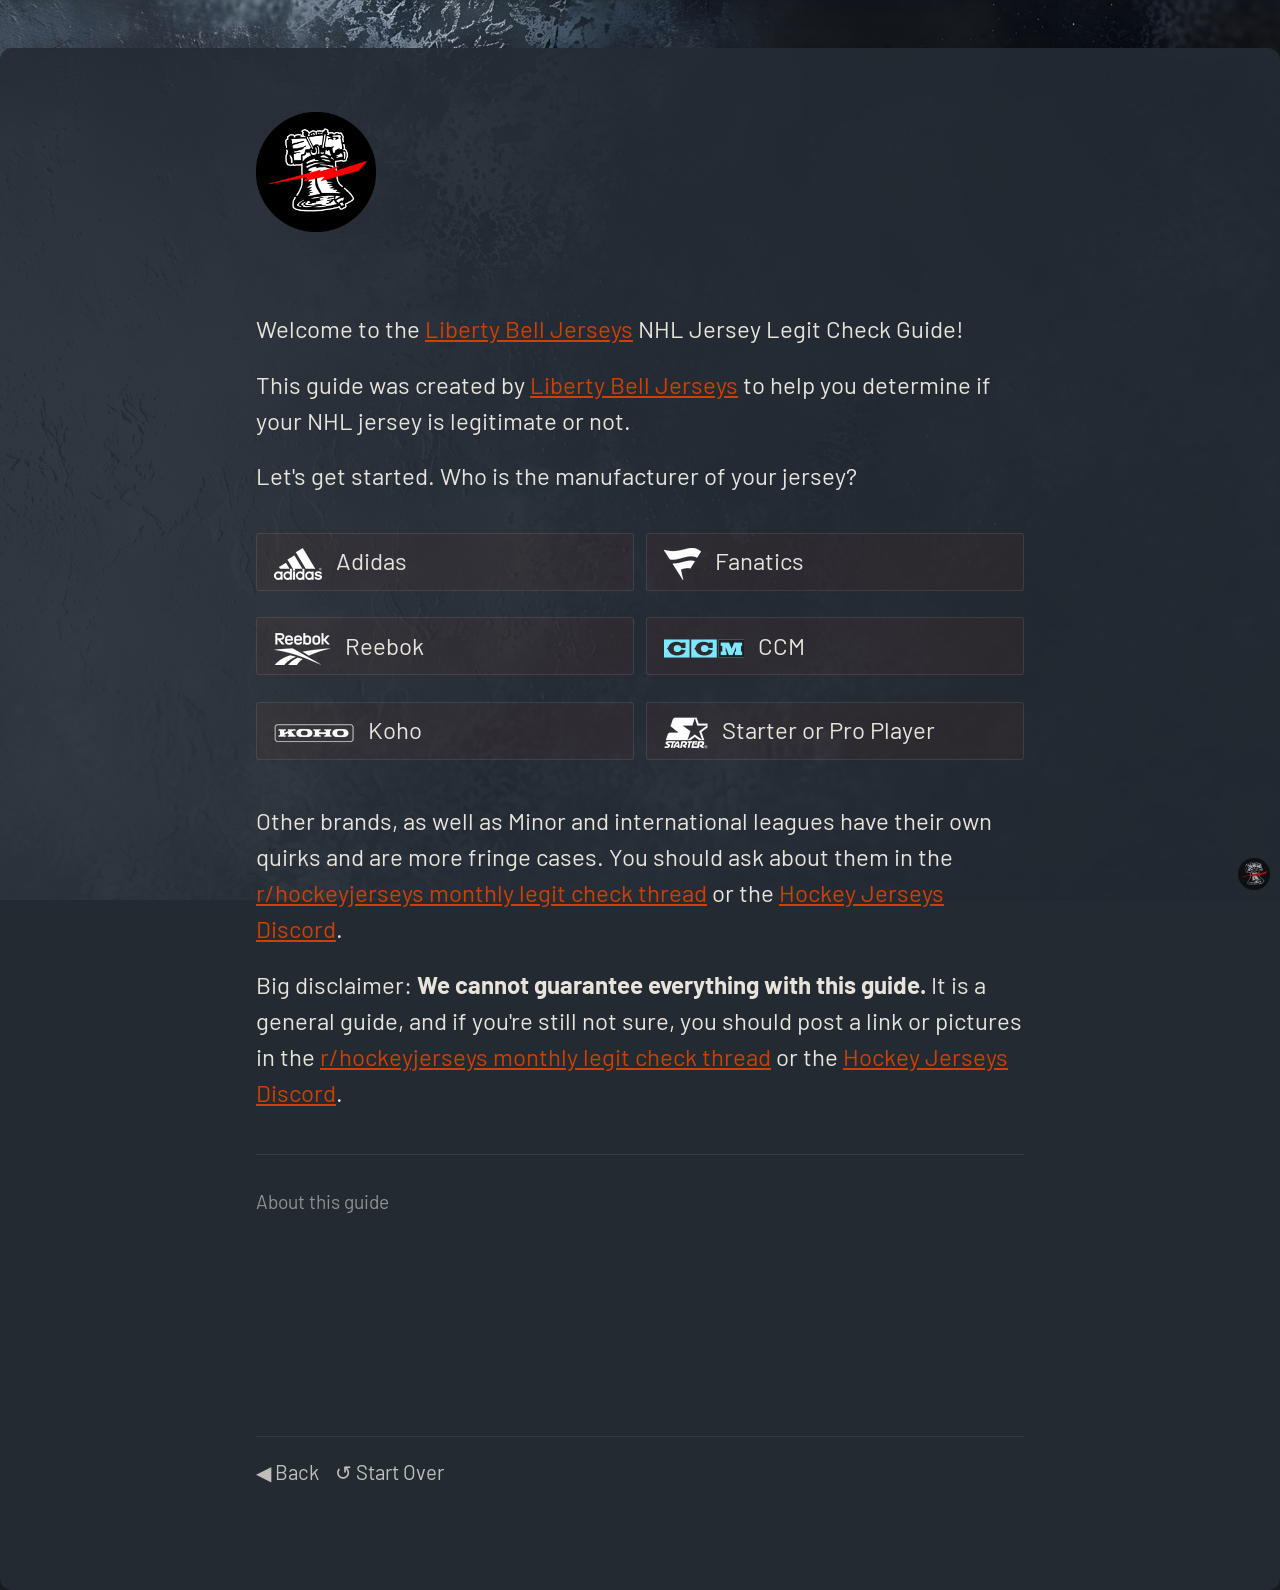
==== commit 6f7d1fbd: "style" ====
--- a/index.html
+++ b/index.html
@@ -3,6 +3,8 @@
 <head>
 <meta charset="utf-8">
 <meta name="viewport" content="width=device-width, initial-scale=1.0">
+<link rel="icon" type="image/png" href="images/favicon.png">
+<link rel="apple-touch-icon" href="images/favicon.png">
 <link rel="preconnect" href="https://fonts.googleapis.com">
 <link rel="preconnect" href="https://fonts.gstatic.com" crossorigin>
 <link href="https://fonts.googleapis.com/css2?family=Barlow+Condensed:wght@400;600;700;900&family=Barlow:wght@400;500;600&display=swap" rel="stylesheet">
@@ -306,13 +308,31 @@
 /* ── Max-width content column ── */
 body {
   background-color: var(--lbj-bg);
+  background-image: url('images/backgrounds/texture.jpg');
+  background-size: cover;
+  background-position: center top;
+  background-attachment: fixed;
   font-family: 'Barlow', sans-serif;
 }
+
+/* Card: passage content floats over the textured background */
 tw-story {
   max-width: 1400px !important;
-  margin: 0 auto !important;
+  min-height: auto !important;
+  margin: 2em auto !important;
   font-family: 'Barlow', sans-serif !important;
   color: var(--lbj-text) !important;
+  background-color: rgba(36, 43, 51, 0.92) !important;
+  border-radius: 12px;
+  box-shadow: 0 8px 30px rgba(0, 0, 0, 0.45);
+}
+
+@media (max-width: 700px) {
+  tw-story {
+    max-width: calc(100% - 1em) !important;
+    margin: 0.8em auto !important;
+    border-radius: 8px;
+  }
 }
 
 /* ── Size choices as horizontal pills ── */
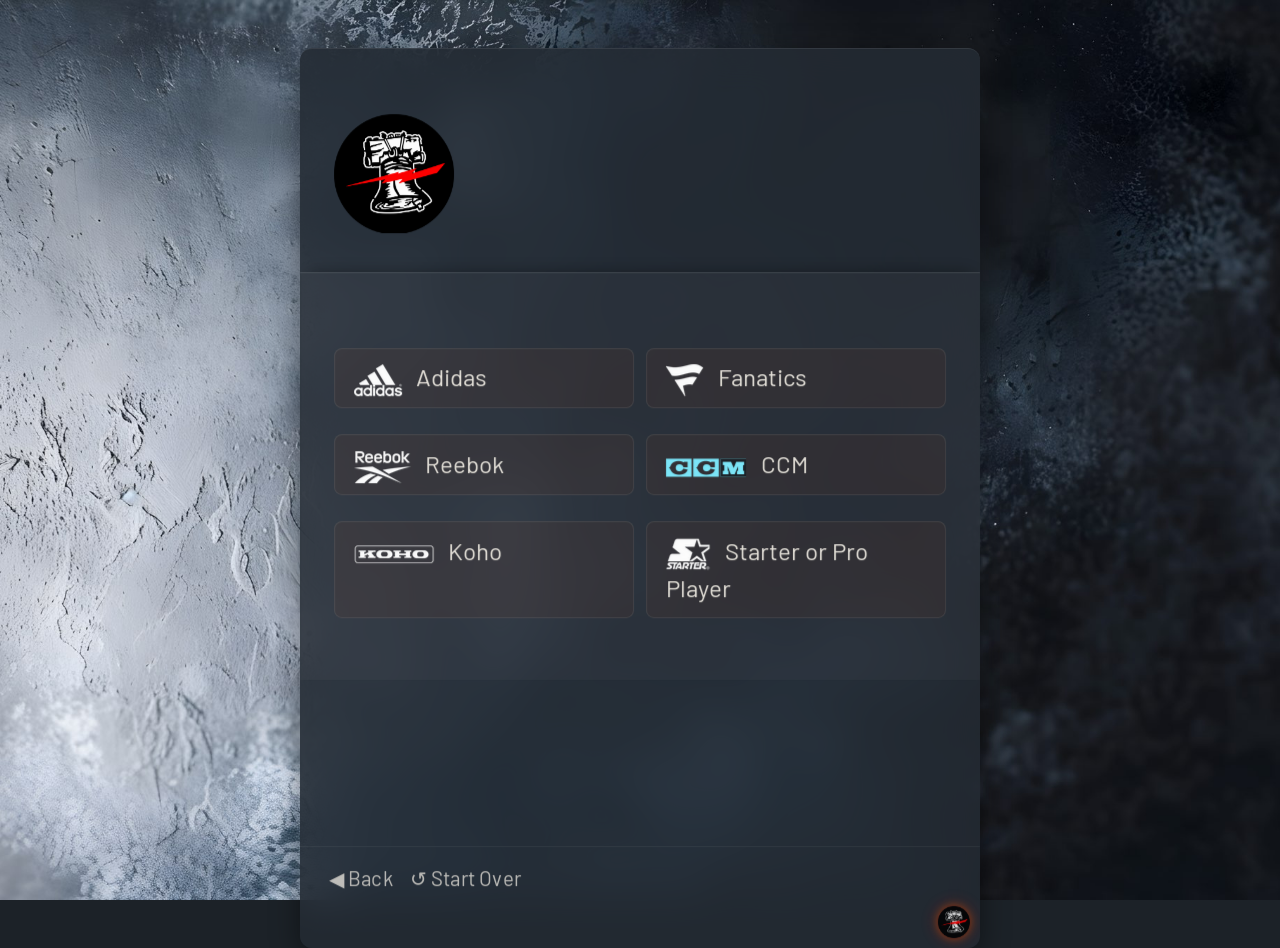
==== commit 4204c6fc: "redesign" ====
--- a/index.html
+++ b/index.html
@@ -28,6 +28,24 @@
   --lbj-text:       #E8E4DC;
   --lbj-text-muted: #7A8491;
   --lbj-border:     rgba(255, 255, 255, 0.09);
+  --lbj-radius:     12px;
+}
+
+/* ── Typography ──
+   Barlow Condensed for display/headings (tight, negative tracking, condensed
+   weight already loaded — no new font cost). Barlow for body/UI, near-zero
+   tracking, roomier leading. Sizes flow from rem so a user's browser text-size
+   setting still scales the whole guide. */
+h1, h2, h3 {
+  font-family: 'Barlow Condensed', 'Barlow', sans-serif;
+  font-weight: 700;
+  line-height: 1.08;
+  letter-spacing: -0.01em;
+}
+h1 { letter-spacing: -0.02em; }
+p, li { letter-spacing: 0; }
+small, .footer-nav, .meta-nav, .flag-badge, .unsure-badge {
+  letter-spacing: 0.01em;
 }
 
 /* ── Link colors ── */
@@ -35,12 +53,21 @@
   color: var(--lbj-text);
   font-weight: bold;
   text-decoration: none;
-  transition: color 0.2s ease-in-out;
+  transition: color 0.2s ease-in-out, transform 0.1s ease-out, background 0.15s ease, border-color 0.15s ease;
 }
 tw-link:hover, .enchantment-link:hover { color: var(--lbj-orange); }
 tw-link:active, .enchantment-link:active { color: var(--lbj-orange-dim); }
 a { color: var(--lbj-orange); text-decoration: underline; }
 a:hover { color: var(--lbj-orange-dim); }
+
+/* ── Press feedback (respond on press, not just hover/release) ── */
+tw-passage tw-link:active,
+tw-passage .enchantment-link:active,
+.about-cta-link:active,
+tw-hook[name]:active {
+  transform: scale(0.97);
+  transition: transform 0.1s ease-out;
+}
 
 #site-logo {
   position: fixed;
@@ -49,9 +76,10 @@
   width: 32px !important;
   max-width: 32px !important;
   height: auto !important;
-  opacity: 0.6;
+  opacity: 0.85;
   z-index: 9999;
   pointer-events: none;
+  filter: drop-shadow(0 0 4px rgba(207, 64, 2, 0.7)) drop-shadow(0 0 10px rgba(207, 64, 2, 0.4));
 }
 
 /* ── Mobile-friendly improvements ── */
@@ -61,6 +89,14 @@
   max-width: 100%;
   height: auto;
 }
+/* Reference/choice photos (e.g. neck-tag close-ups) are often tall portrait
+   crops — cap their height so one image can't force .passage-actions past
+   its flex-shrink:0 budget and crush .passage-content to near-zero. */
+.passage-content img:not(.brand-logo-header),
+.passage-actions img {
+  max-height: 30vh;
+  width: auto;
+}
 .BTG-header img {
   width: 120px !important;
   height: auto !important;
@@ -81,11 +117,65 @@
   outline: none;
 }
 
+/* ── App shell ──
+   tw-story is a fixed-height card; .passage-content is the ONLY region that
+   scrolls. .passage-actions (the next-step choices) and the footer nav are
+   plain flex children with no grow — they just sit at the bottom of the
+   column, always on screen, so there's never anything to scroll to find. */
+tw-story {
+  display: flex !important;
+  flex-direction: column;
+  padding: 0 !important;
+  overflow: hidden;
+}
+tw-passage {
+  display: flex;
+  flex-direction: column;
+  flex: 1 1 auto;
+  min-height: 0;
+  overflow: hidden;
+}
+.passage-content {
+  flex: 1 1 auto;
+  min-height: 0;
+  overflow-y: auto;
+  padding: 1.2em 1.4em 0.6em;
+}
+.passage-actions,
+.footer-nav,
+.flag-badge,
+.unsure-badge {
+  flex: 0 0 auto;
+}
+.passage-actions {
+  padding: 0.8em 1.4em;
+  max-height: 55vh;
+  overflow-y: auto;
+  background: rgba(255, 255, 255, 0.03);
+  backdrop-filter: blur(16px) saturate(140%);
+  border-top: 1px solid rgba(255, 255, 255, 0.12);
+  box-shadow: 0 -8px 16px -8px rgba(0, 0, 0, 0.35);
+}
+.flag-badge, .unsure-badge {
+  padding: 0 1.4em;
+}
+.footer-nav {
+  padding: 0.6em 1.4em 0.8em;
+}
+
 /* Responsive layout */
 @media (max-width: 700px) {
   tw-story {
     font-size: 1.1em;
-    padding: 4% 5% !important;
+  }
+  .passage-content {
+    padding: 4% 5% 0.6em;
+  }
+  .passage-actions {
+    padding: 0.7em 5%;
+  }
+  .footer-nav {
+    padding: 0.5em 5% 0.7em;
   }
   img {
     max-width: 100% !important;
@@ -138,7 +228,7 @@
   border-radius: 3px;
   background: rgba(207, 64, 2, 0.05);
   cursor: pointer;
-  transition: background 0.15s ease, border-color 0.15s ease;
+  transition: background 0.15s ease, border-color 0.15s ease, transform 0.1s ease-out;
 }
 tw-hook[name=mAdidas]:hover, tw-hook[name=mFanatics]:hover, tw-hook[name=mReebok]:hover,
 tw-hook[name=mCCM]:hover, tw-hook[name=mKoho]:hover, tw-hook[name=mStarter]:hover {
@@ -166,22 +256,22 @@
   margin-bottom: 0.5em;
 }
 
-/* ── Choice options styled as tappable buttons ── */
+/* ── Choice options styled as tappable buttons/"material" pills ── */
 tw-passage tw-link,
 tw-passage .enchantment-link {
   display: inline-block;
   margin: 0.3em 0;
-  padding: 0.4em 0.7em;
+  padding: 0.45em 0.8em;
   border: 1px solid var(--lbj-border);
-  border-radius: 3px;
-  background: rgba(207, 64, 2, 0.05);
-  transition: background 0.15s ease, border-color 0.15s ease;
+  border-radius: 8px;
+  background: rgba(207, 64, 2, 0.06);
+  transition: background 0.15s ease, border-color 0.15s ease, transform 0.1s ease-out;
   font-weight: normal;
   min-width: 8em;
 }
 tw-passage tw-link:hover,
 tw-passage .enchantment-link:hover {
-  background: rgba(207, 64, 2, 0.14);
+  background: rgba(207, 64, 2, 0.16);
   border-color: var(--lbj-orange);
   color: var(--lbj-text);
 }
@@ -199,10 +289,7 @@
   background: none;
   border: none;
 }
-/* Footer nav styling */
 .footer-nav {
-  margin-top: 2em;
-  padding-top: 0.8em;
   border-top: 1px solid var(--lbj-border);
   font-size: 0.85em;
   opacity: 0.8;
@@ -214,27 +301,115 @@
   margin: 0.3em 0;
   padding: 0.4em 0.9em;
   border: 1px solid var(--lbj-border);
-  border-radius: 3px;
-  background: rgba(207, 64, 2, 0.05);
+  border-radius: 8px;
+  background: rgba(207, 64, 2, 0.06);
   color: var(--lbj-text);
   text-decoration: none;
-  transition: background 0.15s ease, border-color 0.15s ease, color 0.15s ease;
+  transition: background 0.15s ease, border-color 0.15s ease, color 0.15s ease, transform 0.1s ease-out;
 }
 .about-cta-link:hover {
-  background: rgba(207, 64, 2, 0.14);
+  background: rgba(207, 64, 2, 0.16);
   border-color: var(--lbj-orange);
   color: var(--lbj-text);
   text-decoration: none;
 }
 
-/* ── Checkpoint callout ── */
-.checkpoint-block {
+/* ── Checkpoint / verdict callouts — "materialized" cards ── */
+.checkpoint-block,
+.verdict-block {
   padding: 0.8em 1em 0.8em 1.2em;
   border-left: 4px solid #4ade80;
-  border-radius: 0 3px 3px 0;
+  border-radius: 0 10px 10px 0;
   background: rgba(74,222,128,0.07);
+  backdrop-filter: blur(8px);
   margin: 0.3em 0 1em;
 }
+.verdict-legit { border-color: #4ade80; background: rgba(74,222,128,0.07); }
+.verdict-warn  { border-color: #fb923c; background: rgba(251,146,60,0.07); }
+.verdict-fake  { border-color: #f87171; background: rgba(248,113,113,0.07); }
+
+/* ── Flag badge in footer ── */
+.flag-badge {
+  color: #f87171;
+  font-size: 0.85em;
+}
+.unsure-badge {
+  color: #fbbf24;
+  font-size: 0.85em;
+}
+
+/* ── Card: passage floats over the textured background ── */
+body {
+  background-color: var(--lbj-bg);
+  background-image: url('images/backgrounds/texture.jpg');
+  background-size: cover;
+  background-position: center top;
+  background-attachment: fixed;
+  font-family: 'Barlow', sans-serif;
+}
+
+tw-story {
+  max-width: 680px !important;
+  height: calc(100dvh - 4em) !important;
+  max-height: 760px;
+  margin: 2em auto !important;
+  font-family: 'Barlow', sans-serif !important;
+  color: var(--lbj-text) !important;
+  background-color: rgba(36, 43, 51, 0.88) !important;
+  backdrop-filter: blur(20px) saturate(160%);
+  border-radius: var(--lbj-radius);
+  border-top: 1px solid rgba(255, 255, 255, 0.08);
+  box-shadow: 0 8px 30px rgba(0, 0, 0, 0.45);
+}
+
+@media (max-width: 700px) {
+  tw-story {
+    max-width: calc(100% - 1em) !important;
+    height: calc(100dvh - 1.6em) !important;
+    max-height: none;
+    margin: 0.8em auto !important;
+    border-radius: 8px;
+  }
+}
+
+/* ── Size choices as horizontal pills ── */
+.size-grid {
+  display: flex;
+  flex-wrap: wrap;
+  gap: 0.5em;
+  margin: 0.5em 0;
+}
+.size-grid tw-link,
+.size-grid .enchantment-link {
+  display: inline-block !important;
+  margin: 0 !important;
+  padding: 0.35em 0.8em !important;
+  border-radius: 2em !important;
+  min-width: unset !important;
+}
+
+/* ── Manufacturer 2-column grid ── */
+.manu-grid {
+  display: grid;
+  grid-template-columns: 1fr 1fr;
+  gap: 0.5em;
+  margin: 0.5em 0 0;
+}
+.manu-grid > br { display: none; }
+.manu-grid tw-hook[name^=m] { margin: 0; }
+@media (max-width: 500px) {
+  .manu-grid { grid-template-columns: 1fr; }
+}
+
+/* ── Flag/unsure lists on result pages ── */
+.flags-list ul,
+.unsure-list ul {
+  list-style: none;
+  padding-left: 0;
+  margin: 0.4em 0;
+}
+.flags-list ul li::before { content: "❌ "; }
+.unsure-list ul li::before { content: "🤔 "; }
 
 /* ── Meta nav (About link on start page) ── */
 .meta-nav {
@@ -259,9 +434,6 @@
 }
 
 /* ── Start Over (inline, on terminal/dead-end passages) ── */
-.start-over-wrap {
-  margin-top: 1.2em;
-}
 .start-over-wrap tw-link,
 .start-over-wrap .enchantment-link {
   background: none !important;
@@ -284,95 +456,30 @@
   margin: 1.2em 0;
 }
 
-/* ── Result verdict styling ── */
-.verdict-block {
-  padding: 0.8em 1em 0.8em 1.2em;
-  border-left: 4px solid;
-  border-radius: 0 3px 3px 0;
-  margin: 0.3em 0 1em;
-}
-.verdict-legit { border-color: #4ade80; background: rgba(74,222,128,0.07); }
-.verdict-warn  { border-color: #fb923c; background: rgba(251,146,60,0.07); }
-.verdict-fake  { border-color: #f87171; background: rgba(248,113,113,0.07); }
-
-/* ── Flag badge in footer ── */
-.flag-badge {
-  color: #f87171;
-  font-size: 0.85em;
-}
-.unsure-badge {
-  color: #fbbf24;
-  font-size: 0.85em;
-}
-
-/* ── Max-width content column ── */
-body {
-  background-color: var(--lbj-bg);
-  background-image: url('images/backgrounds/texture.jpg');
-  background-size: cover;
-  background-position: center top;
-  background-attachment: fixed;
-  font-family: 'Barlow', sans-serif;
-}
-
-/* Card: passage content floats over the textured background */
-tw-story {
-  max-width: 1400px !important;
-  min-height: auto !important;
-  margin: 2em auto !important;
-  font-family: 'Barlow', sans-serif !important;
-  color: var(--lbj-text) !important;
-  background-color: rgba(36, 43, 51, 0.92) !important;
-  border-radius: 12px;
-  box-shadow: 0 8px 30px rgba(0, 0, 0, 0.45);
-}
-
-@media (max-width: 700px) {
+/* ── Reduced motion / transparency / contrast (Apple HIG-style fallbacks) ── */
+@media (prefers-reduced-motion: reduce) {
+  *, tw-link, .enchantment-link, tw-hook[name] {
+    transition-duration: 0.01ms !important;
+    animation-duration: 0.01ms !important;
+  }
+}
+@media (prefers-reduced-transparency: reduce) {
   tw-story {
-    max-width: calc(100% - 1em) !important;
-    margin: 0.8em auto !important;
-    border-radius: 8px;
-  }
-}
-
-/* ── Size choices as horizontal pills ── */
-.size-grid {
-  display: flex;
-  flex-wrap: wrap;
-  gap: 0.5em;
-  margin: 0.5em 0;
-}
-.size-grid tw-link,
-.size-grid .enchantment-link {
-  display: inline-block !important;
-  margin: 0 !important;
-  padding: 0.35em 0.8em !important;
-  border-radius: 2em !important;
-  min-width: unset !important;
-}
-
-/* ── Manufacturer 2-column grid ── */
-.manu-grid {
-  display: grid;
-  grid-template-columns: 1fr 1fr;
-  gap: 0.5em;
-  margin: 0.5em 0 0;
-}
-.manu-grid > br { display: none; }
-.manu-grid tw-hook[name^=m] { margin: 0; }
-@media (max-width: 500px) {
-  .manu-grid { grid-template-columns: 1fr; }
-}
-
-/* ── Flag/unsure lists on result pages ── */
-.flags-list ul,
-.unsure-list ul {
-  list-style: none;
-  padding-left: 0;
-  margin: 0.4em 0;
-}
-.flags-list ul li::before { content: "❌ "; }
-.unsure-list ul li::before { content: "🤔 "; }
+    background-color: var(--lbj-bg-card) !important;
+    backdrop-filter: none;
+  }
+  .passage-actions {
+    background: var(--lbj-bg-card);
+    backdrop-filter: none;
+  }
+}
+@media (prefers-contrast: more) {
+  tw-story { border: 1px solid var(--lbj-text); }
+  .passage-actions { border-top: 1px solid var(--lbj-text); }
+  tw-passage tw-link, tw-passage .enchantment-link {
+    border-color: var(--lbj-text);
+  }
+}
 </style>
 </head>
 
@@ -397,8 +504,87 @@
   color: #E8E4DC;
 }
 </style><script role="script" id="twine-user-script" type="text/twine-javascript">
-
-</script><tw-passagedata pid="1" name="fake" tags="" position="51,275" size="100,100">&lt;div class=&quot;verdict-block verdict-fake&quot;&gt;
+(function () {
+  var reduceMotion = window.matchMedia && window.matchMedia('(prefers-reduced-motion: reduce)').matches;
+
+  // Minimal damped-spring integrator (Apple's damping/response model from
+  // "Designing Fluid Interfaces", WWDC18). damping 1 = critically damped, no
+  // overshoot — correct here since a passage change is a click, not a flick
+  // with momentum to carry through.
+  function spring(from, to, damping, response, onUpdate, onDone, token) {
+    var wn = 2 * Math.PI / response;
+    var k = wn * wn;
+    var c = 2 * damping * wn;
+    var x = from, v = 0, last = performance.now();
+    function tick(now) {
+      if (token.cancelled) return;
+      var dt = Math.min((now - last) / 1000, 0.032);
+      last = now;
+      v += (-k * (x - to) - c * v) * dt;
+      x += v * dt;
+      onUpdate(x);
+      if (Math.abs(x - to) < 0.002 && Math.abs(v) < 0.002) {
+        onUpdate(to);
+        if (onDone) onDone();
+        return;
+      }
+      requestAnimationFrame(tick);
+    }
+    requestAnimationFrame(tick);
+  }
+
+  // Harlowe's undo/redo path can fire onMutate more than once for what is
+  // logically a single navigation. Without cancelling the stale run, two
+  // spring loops end up writing the same element's opacity every frame and
+  // it never converges — always cancel the previous run before starting one.
+  var activeToken = null;
+  function animateIn(passage) {
+    if (!passage) return;
+    if (activeToken) activeToken.cancelled = true;
+    var token = { cancelled: false };
+    activeToken = token;
+    if (reduceMotion) {
+      passage.style.opacity = '1';
+      passage.style.transform = 'none';
+      return;
+    }
+    spring(0, 1, 1, 0.35, function (p) {
+      passage.style.opacity = p;
+      passage.style.transform = 'translateY(' + ((1 - p) * 10) + 'px) scale(' + (0.98 + 0.02 * p) + ')';
+    }, function () {
+      passage.style.transform = '';
+    }, token);
+  }
+
+  // Harlowe swaps passage content in place rather than firing a documented
+  // lifecycle event, so a MutationObserver is the reliable hook — but it also
+  // wraps/unwraps content in its own tw-transition-container over several
+  // ticks as part of its internal (unused) transition machinery. Those extra
+  // mutations carry the same text, so fingerprint the rendered content and
+  // only animate on an actual passage change, not Harlowe's own housekeeping.
+  var scheduled = false;
+  var lastContent = null;
+  function onMutate() {
+    if (scheduled) return;
+    scheduled = true;
+    requestAnimationFrame(function () {
+      scheduled = false;
+      var passage = document.querySelector('tw-story > tw-passage');
+      if (!passage) return;
+      var fingerprint = passage.textContent;
+      if (fingerprint === lastContent) return;
+      lastContent = fingerprint;
+      animateIn(passage);
+    });
+  }
+
+  var story = document.querySelector('tw-story');
+  if (story) {
+    new MutationObserver(onMutate).observe(story, { childList: true, subtree: true });
+  }
+})();
+</script><tw-passagedata pid="1" name="fake" tags="" position="51,275" size="100,100">&lt;div class=&quot;passage-content&quot;&gt;
+&lt;div class=&quot;verdict-block verdict-fake&quot;&gt;
 &lt;h2 style=&quot;color:#f87171&quot;&gt;❌ Definitive Fake&lt;/h2&gt;
 This is a definitive fake jersey based on a single clear indicator.
 
@@ -413,14 +599,19 @@
 ]&lt;/div&gt;
 Consider having an expert look at these specifically, or post photos in the &lt;a href=&quot;https://reddit.com/r/hockeyjerseys/about/sticky&quot;&gt;r/hockeyjerseys monthly legit check thread&lt;/a&gt; or the &lt;a href=&quot;https://discord.com/invite/hockeyjerseys&quot;&gt;Hockey Jerseys Discord&lt;/a&gt; for a second opinion.
 ]
-
-&lt;div class=&quot;start-over-wrap&quot;&gt;(link: &quot;Start Over&quot;)[(set: $manu to &quot;&quot;)(set: $flags to 0)(set: $flagnames to (a:))(set: $unsure to 0)(set: $unsurenames to (a:))(go-to: &quot;manufacturer&quot;)]&lt;/div&gt;</tw-passagedata>
-<tw-passagedata pid="2" name="button" tags="" position="250,500" size="100,100">
- Does it have the adidas button?
-
+&lt;/div&gt;
+
+&lt;div class=&quot;start-over-wrap passage-actions&quot;&gt;(link: &quot;Start Over&quot;)[(set: $manu to &quot;&quot;)(set: $flags to 0)(set: $flagnames to (a:))(set: $unsure to 0)(set: $unsurenames to (a:))(go-to: &quot;manufacturer&quot;)]&lt;/div&gt;</tw-passagedata>
+<tw-passagedata pid="2" name="button" tags="" position="250,500" size="100,100">&lt;div class=&quot;passage-content&quot;&gt;
+Does it have the adidas button?
+&lt;/div&gt;
+
+&lt;div class=&quot;passage-actions&quot;&gt;
 - (if: $manu is &quot;fanatics&quot;)[(link: &quot;❌ Yes&quot;)[(go-to: &quot;fake&quot;)]](else:)[(link: &quot;✅ Yes&quot;)[(go-to: &quot;button-check&quot;)]]
-- (link: &quot;❌ No&quot;)[(go-to: &quot;neck&quot;)]</tw-passagedata>
-<tw-passagedata pid="3" name="button-check" tags="" position="400,500" size="100,100">&#39;&#39;Let&#39;s look at the button.&#39;&#39;
+- (link: &quot;❌ No&quot;)[(go-to: &quot;neck&quot;)]
+&lt;/div&gt;</tw-passagedata>
+<tw-passagedata pid="3" name="button-check" tags="" position="400,500" size="100,100">&lt;div class=&quot;passage-content&quot;&gt;
+&#39;&#39;Let&#39;s look at the button.&#39;&#39;
 The following jersey sets have the correct button style for the 2017-18 season. 
 Nothing past this should have the button. 
 
@@ -429,39 +620,54 @@
 - Initial Home/Away Jersey (the team&#39;s original 2017-18 jersey set)
   - 2018 Winter Classic (Rangers v. Sabres)
   - 2018 Stadium Series (Capitals v. Toronto)
-  
+
+&lt;/div&gt;
+
+&lt;div class=&quot;passage-actions&quot;&gt;
  [[ ✅ Yes -&gt;button-older]]
  (link: &quot;❌ No&quot;)[(set: $flags to $flags + 1)(set: $flagnames to $flagnames + (a: &quot;Button style wrong for this jersey era&quot;))(go-to: &quot;adidas-neck&quot;)]
- [[ Oops, I don&#39;t have a button -&gt;neck]] </tw-passagedata>
-<tw-passagedata pid="4" name="button-older" tags="" position="400,650" size="100,100">Which does the button look like?
+ [[ Oops, I don&#39;t have a button -&gt;neck]]
+&lt;/div&gt;</tw-passagedata>
+<tw-passagedata pid="4" name="button-older" tags="" position="400,650" size="100,100">&lt;div class=&quot;passage-content&quot;&gt;
+Which does the button look like?
 
 The button should be round, smooth, and rubbery with clean stitching. 
 
 
 &lt;small&gt;Tap the image that matches your button.&lt;/small&gt;
-
+&lt;/div&gt;
+
+&lt;div class=&quot;passage-actions&quot;&gt;
 |legitBtn&gt;[ &lt;img src=&quot;images/button-legit.png&quot; width=&quot;250&quot; alt=&quot;Legit Adidas button&quot;&gt; ](click: ?legitBtn)[(go-to: &quot;adidas-neck&quot;)]
 |fakeBtn1&gt;[ &lt;img src=&quot;images/button-fake-stitched.png&quot; width=&quot;250&quot; alt=&quot;Fake button stitched over&quot;&gt; ](click: ?fakeBtn1)[(set: $flags to $flags + 1)(set: $flagnames to $flagnames + (a: &quot;Fake-style stitched button&quot;))(go-to: &quot;adidas-neck&quot;)] 
 |fakeBtn2&gt;[ &lt;img src=&quot;images/button-fake.png&quot; width=&quot;250&quot; alt=&quot;Fake Adidas button&quot;&gt; ](click: ?fakeBtn2)[(set: $flags to $flags + 1)(set: $flagnames to $flagnames + (a: &quot;Fake-style button&quot;))(go-to: &quot;adidas-neck&quot;)] 
 
 (link: &quot;I don&#39;t have a button.&quot;)[(go-to: &quot;adidas-neck&quot;)]
-(link: &quot;🤔 I&#39;m not sure&quot;)[(set: $unsure to $unsure + 1)(set: $unsurenames to $unsurenames + (a: &quot;Button style check&quot;))(go-to: &quot;adidas-neck&quot;)] </tw-passagedata>
-<tw-passagedata pid="5" name="neck" tags="" position="250,775" size="100,100">Can you see the Adidas/Fanatics logo through the neck?
+(link: &quot;🤔 I&#39;m not sure&quot;)[(set: $unsure to $unsure + 1)(set: $unsurenames to $unsurenames + (a: &quot;Button style check&quot;))(go-to: &quot;adidas-neck&quot;)]
+&lt;/div&gt;</tw-passagedata>
+<tw-passagedata pid="5" name="neck" tags="" position="250,775" size="100,100">&lt;div class=&quot;passage-content&quot;&gt;
+Can you see the Adidas/Fanatics logo through the neck?
 
 The Adidas or Fanatics logo should be a patch on the back of the jersey. It should not be embroidered directly to the jersey.
-The exception to this is the 2016 World Cup of Hockey jerseys. 
-
+The exception to this is the 2016 World Cup of Hockey jerseys.
+&lt;/div&gt;
+
+&lt;div class=&quot;passage-actions&quot;&gt;
 (link: &quot;❌ Yes&quot;)[(set: $flags to $flags + 1)(set: $flagnames to $flagnames + (a: &quot;Adidas/Fanatics logo visible inside neck&quot;))(go-to: &quot;band&quot;)]
 |fakeNeck1&gt;[ &lt;img src=&quot;images/inside-fake.png&quot; alt=&quot;Fake jersey interior (neck area)&quot;&gt; ](click: ?fakeNeck1)[(set: $flags to $flags + 1)(set: $flagnames to $flagnames + (a: &quot;Adidas/Fanatics logo visible inside neck&quot;))(go-to: &quot;band&quot;)]
 
 [[ ❌ No -&gt;band]]
 |imgLink1&gt;[ &lt;img src=&quot;images/inside-legit.png&quot; alt=&quot;Legit jersey interior (neck area)&quot;&gt; ](click: ?imgLink1)[(go-to: &quot;band&quot;)]
 
-(link: &quot;🤔 I&#39;m not sure&quot;)[(set: $unsure to $unsure + 1)(set: $unsurenames to $unsurenames + (a: &quot;Inside neck check&quot;))(go-to: &quot;band&quot;)] </tw-passagedata>
-<tw-passagedata pid="6" name="band" tags="" position="250,950" size="100,100">What does the information band look like?
-
-The band should be flat and matte, with clear, legible text. 
-
+(link: &quot;🤔 I&#39;m not sure&quot;)[(set: $unsure to $unsure + 1)(set: $unsurenames to $unsurenames + (a: &quot;Inside neck check&quot;))(go-to: &quot;band&quot;)]
+&lt;/div&gt;</tw-passagedata>
+<tw-passagedata pid="6" name="band" tags="" position="250,950" size="100,100">&lt;div class=&quot;passage-content&quot;&gt;
+What does the information band look like?
+
+The band should be flat and matte, with clear, legible text.
+&lt;/div&gt;
+
+&lt;div class=&quot;passage-actions&quot;&gt;
 (link: &quot;❌ Band is shiny, text is not clear, stitched through the text&quot;)[(set: $flags to $flags + 1)(set: $flagnames to $flagnames + (a: &quot;Fake-style information band&quot;))(go-to: &quot;hangar&quot;)]
 |fakeBand1&gt;[ &lt;img src=&quot;images/band-fake.png&quot; width=&quot;300&quot; alt=&quot;Fake information band&quot;&gt; ](click: ?fakeBand1)[(set: $flags to $flags + 1)(set: $flagnames to $flagnames + (a: &quot;Fake-style information band&quot;))(go-to: &quot;hangar&quot;)]
 
@@ -471,11 +677,15 @@
 [[ ✅ Band is flat, text and stitching are clear and clean -&gt;hangar]]
 |imgLink1&gt;[ &lt;img src=&quot;images/band-legit.png&quot; width=&quot;300&quot; alt=&quot;Legit information band&quot;&gt; ](click: ?imgLink1)[(go-to: &quot;hangar&quot;)]
 
-(link: &quot;🤔 I&#39;m not sure&quot;)[(set: $unsure to $unsure + 1)(set: $unsurenames to $unsurenames + (a: &quot;Information band check&quot;))(go-to: &quot;hangar&quot;)] </tw-passagedata>
-<tw-passagedata pid="7" name="hangar" tags="" position="400,775" size="100,100">What is the hangar text like?
+(link: &quot;🤔 I&#39;m not sure&quot;)[(set: $unsure to $unsure + 1)(set: $unsurenames to $unsurenames + (a: &quot;Information band check&quot;))(go-to: &quot;hangar&quot;)]
+&lt;/div&gt;</tw-passagedata>
+<tw-passagedata pid="7" name="hangar" tags="" position="400,775" size="100,100">&lt;div class=&quot;passage-content&quot;&gt;
+What is the hangar text like?
 
 Hangar text should be either screenprinted or sublimated, and should be clean and legible.
-
+&lt;/div&gt;
+
+&lt;div class=&quot;passage-actions&quot;&gt;
 (link: &quot;❌ Hangar text is sewn or sloppy&quot;)[(set: $flags to $flags + 1)(set: $flagnames to $flagnames + (a: &quot;Sewn or sloppy hangar text&quot;))(go-to: &quot;shield&quot;)]
 |fakeHangar1&gt;[ &lt;img src=&quot;images/hangar-fake.png&quot; alt=&quot;Fake hangar/jock tag text&quot;&gt; ](click: ?fakeHangar1)[(set: $flags to $flags + 1)(set: $flagnames to $flagnames + (a: &quot;Sewn or sloppy hangar text&quot;))(go-to: &quot;shield&quot;)]
 
@@ -484,15 +694,23 @@
 
 [[ My jersey does not have hangar text-&gt;shield]] 
 
-(link: &quot;🤔 I&#39;m not sure&quot;)[(set: $unsure to $unsure + 1)(set: $unsurenames to $unsurenames + (a: &quot;Hangar text check&quot;))(go-to: &quot;shield&quot;)] </tw-passagedata>
-<tw-passagedata pid="8" name="shield" tags="" position="400,950" size="100,100">Does the jersey have an NHL Shield on the front?
-
+(link: &quot;🤔 I&#39;m not sure&quot;)[(set: $unsure to $unsure + 1)(set: $unsurenames to $unsurenames + (a: &quot;Hangar text check&quot;))(go-to: &quot;shield&quot;)]
+&lt;/div&gt;</tw-passagedata>
+<tw-passagedata pid="8" name="shield" tags="" position="400,950" size="100,100">&lt;div class=&quot;passage-content&quot;&gt;
+Does the jersey have an NHL Shield on the front?
+&lt;/div&gt;
+
+&lt;div class=&quot;passage-actions&quot;&gt;
 [[ ✅ Yes -&gt;shield-present]]
-[[ ❌ No -&gt;fake]]</tw-passagedata>
-<tw-passagedata pid="9" name="shield-present" tags="" position="525,775" size="100,100">What does your shield look like?
-
-The NHL shield should be smooth, flat, and uniform. The stitching should be basically invisible. 
-
+[[ ❌ No -&gt;fake]]
+&lt;/div&gt;</tw-passagedata>
+<tw-passagedata pid="9" name="shield-present" tags="" position="525,775" size="100,100">&lt;div class=&quot;passage-content&quot;&gt;
+What does your shield look like?
+
+The NHL shield should be smooth, flat, and uniform. The stitching should be basically invisible.
+&lt;/div&gt;
+
+&lt;div class=&quot;passage-actions&quot;&gt;
 (link: &quot;❌ Oddly shaped, rough stitching&quot;)[(set: $flags to $flags + 1)(set: $flagnames to $flagnames + (a: &quot;Poorly stitched NHL shield&quot;))(if: $manu is &quot;fanatics&quot;)[(go-to: &quot;fanatics-box&quot;)](else:)[(go-to: &quot;box&quot;)]]
 |fakeShield1&gt;[ &lt;img src=&quot;images/adidas-shield-fake.png&quot; alt=&quot;Fake NHL shield on Adidas jersey&quot;&gt; ](click: ?fakeShield1)[(set: $flags to $flags + 1)(set: $flagnames to $flagnames + (a: &quot;Poorly stitched NHL shield&quot;))(if: $manu is &quot;fanatics&quot;)[(go-to: &quot;fanatics-box&quot;)](else:)[(go-to: &quot;box&quot;)]]
 
@@ -504,8 +722,10 @@
   (link: &quot;✅ Flat, clean stitching&quot;)[(go-to: &quot;box&quot;)]
   |legitShieldB&gt;[ &lt;img src=&quot;images/adidas-shield-legit.png&quot; alt=&quot;Legit NHL shield on Adidas jersey&quot;&gt; ](click: ?legitShieldB)[(go-to: &quot;box&quot;)]
   (link: &quot;🤔 I&#39;m not sure&quot;)[(set: $unsure to $unsure + 1)(set: $unsurenames to $unsurenames + (a: &quot;NHL shield check&quot;))(go-to: &quot;box&quot;)]
-]</tw-passagedata>
-<tw-passagedata pid="10" name="box" tags="" position="525,950" size="100,100">Let&#39;s look at the back of your jersey.
+]
+&lt;/div&gt;</tw-passagedata>
+<tw-passagedata pid="10" name="box" tags="" position="525,950" size="100,100">&lt;div class=&quot;passage-content&quot;&gt;
+Let&#39;s look at the back of your jersey.
 
 Look at the adidas logo on the back of the neck.
 
@@ -514,42 +734,58 @@
 The &quot;box&quot; it sits in should be just big enough for it, and the logo should sit level.
 
 What describes your logo?
-
+&lt;/div&gt;
+
+&lt;div class=&quot;passage-actions&quot;&gt;
 (link: &quot;❌ Crooked or box too big&quot;)[(set: $flags to $flags + 1)(set: $flagnames to $flagnames + (a: &quot;Back logo crooked or box too large&quot;))(go-to: &quot;dimples&quot;)]
 |fakeBox1&gt;[ &lt;img src=&quot;images/neck-fake.png&quot; alt=&quot;Fake back-of-neck logo placement&quot;&gt; ](click: ?fakeBox1)[(set: $flags to $flags + 1)(set: $flagnames to $flagnames + (a: &quot;Back logo crooked or box too large&quot;))(go-to: &quot;dimples&quot;)]
 
 (link: &quot;✅ Flat, centered&quot;)[(go-to: &quot;dimples&quot;)]
 |legitBox1&gt;[ &lt;img src=&quot;images/neck-legit.png&quot; alt=&quot;Legit back-of-neck logo placement&quot;&gt; ](click: ?legitBox1)[(go-to: &quot;dimples&quot;)]
 
-(link: &quot;🤔 I&#39;m not sure&quot;)[(set: $unsure to $unsure + 1)(set: $unsurenames to $unsurenames + (a: &quot;Back logo box check&quot;))(go-to: &quot;dimples&quot;)] </tw-passagedata>
-<tw-passagedata pid="11" name="dimples" tags="" position="650,775" size="100,100">(if: $manu is &quot;fanatics&quot;)[(go-to: &quot;laces&quot;)](else:)[
+(link: &quot;🤔 I&#39;m not sure&quot;)[(set: $unsure to $unsure + 1)(set: $unsurenames to $unsurenames + (a: &quot;Back logo box check&quot;))(go-to: &quot;dimples&quot;)]
+&lt;/div&gt;</tw-passagedata>
+<tw-passagedata pid="11" name="dimples" tags="" position="650,775" size="100,100">&lt;div class=&quot;passage-content&quot;&gt;
+(if: $manu is &quot;fanatics&quot;)[(go-to: &quot;laces&quot;)](else:)[
 Look at the shoulder dimples. What are they like?
 
 The dimples on jerseys are an odd feature, and are often a giveaway for fakes. They should be subtle, even, and part of the fabric. Shiny or printed dimples are a sign of a fake jersey.
-
+&lt;/div&gt;
+
+&lt;div class=&quot;passage-actions&quot;&gt;
 (link: &quot;❌ Very shiny or printed&quot;)[(set: $flags to $flags + 1)(set: $flagnames to $flagnames + (a: &quot;Shoulder dimples shiny or printed&quot;))(go-to: &quot;laces&quot;)]
 |fakeDimples1&gt;[ &lt;img src=&quot;images/dimples-fake.png&quot; alt=&quot;Fake jersey eyelets/dimples&quot;&gt; ](click: ?fakeDimples1)[(set: $flags to $flags + 1)(set: $flagnames to $flagnames + (a: &quot;Shoulder dimples shiny or printed&quot;))(go-to: &quot;laces&quot;)]
 
 (link: &quot;✅ Subtle &amp; even, part of the fabric&quot;)[(go-to: &quot;laces&quot;)]
 |legitDimples1&gt;[ &lt;img src=&quot;images/dimples-legit.png&quot; alt=&quot;Legit jersey eyelets/dimples&quot;&gt; ](click: ?legitDimples1)[(go-to: &quot;laces&quot;)]
 
-(link: &quot;🤔 I&#39;m not sure&quot;)[(set: $unsure to $unsure + 1)(set: $unsurenames to $unsurenames + (a: &quot;Shoulder dimples check&quot;))(go-to: &quot;laces&quot;)] ]</tw-passagedata>
-<tw-passagedata pid="12" name="cut" tags="" position="650,950" size="100,100">Overall, what does the cut look like?
+(link: &quot;🤔 I&#39;m not sure&quot;)[(set: $unsure to $unsure + 1)(set: $unsurenames to $unsurenames + (a: &quot;Shoulder dimples check&quot;))(go-to: &quot;laces&quot;)] ]
+&lt;/div&gt;</tw-passagedata>
+<tw-passagedata pid="12" name="cut" tags="" position="650,950" size="100,100">&lt;div class=&quot;passage-content&quot;&gt;
+Overall, what does the cut look like?
 It should smoothly taper out towards the bottom, sort of like a bell shape. It should not be boxy or straight cut.
 
 &lt;small&gt;Tap the image that matches your jersey&amp;apos;s cut.&lt;/small&gt;
-
+&lt;/div&gt;
+
+&lt;div class=&quot;passage-actions&quot;&gt;
 |fakeCut1&gt;[ &lt;img src=&quot;images/adidas-cut-fake-01.png&quot; height=&quot;300&quot; alt=&quot;Fake Adidas jersey cut — example 1&quot;&gt; ](click: ?fakeCut1)[(set: $flags to $flags + 1)(set: $flagnames to $flagnames + (a: &quot;Wrong jersey cut shape&quot;))(go-to: &quot;legit-disclaimer&quot;)]
 
 |fakeCut2&gt;[ &lt;img src=&quot;images/adidas-cut-fake-02.png&quot; height=&quot;300&quot; alt=&quot;Fake Adidas jersey cut — example 2&quot;&gt; ](click: ?fakeCut2)[(set: $flags to $flags + 1)(set: $flagnames to $flagnames + (a: &quot;Wrong jersey cut shape&quot;))(go-to: &quot;legit-disclaimer&quot;)]
 
 |imgLink1&gt;[ &lt;img src=&quot;images/adidas-cut-legit.png&quot; height=&quot;300&quot; alt=&quot;Legit Adidas jersey cut&quot;&gt; ](click: ?imgLink1)[(go-to: &quot;legit-disclaimer&quot;)]
 
-(link: &quot;🤔 I&#39;m not sure&quot;)[(set: $unsure to $unsure + 1)(set: $unsurenames to $unsurenames + (a: &quot;Jersey cut check&quot;))(go-to: &quot;fringe-case&quot;)] </tw-passagedata>
-<tw-passagedata pid="13" name="legit-disclaimer" tags="" position="1125,1025" size="100,100">(go-to: &quot;result&quot;)</tw-passagedata>
-<tw-passagedata pid="14" name="fight-strap" tags="" position="825,425" size="100,100">&#39;&#39;What does your fight strap look like:&#39;&#39;
-
-[[ Just kidding, I don&#39;t have a fight strap -&gt;no-strap]] 
+(link: &quot;🤔 I&#39;m not sure&quot;)[(set: $unsure to $unsure + 1)(set: $unsurenames to $unsurenames + (a: &quot;Jersey cut check&quot;))(go-to: &quot;fringe-case&quot;)]
+&lt;/div&gt;</tw-passagedata>
+<tw-passagedata pid="13" name="legit-disclaimer" tags="" position="1125,1025" size="100,100">&lt;div class=&quot;passage-content&quot;&gt;
+(go-to: &quot;result&quot;)
+&lt;/div&gt;</tw-passagedata>
+<tw-passagedata pid="14" name="fight-strap" tags="" position="825,425" size="100,100">&lt;div class=&quot;passage-content&quot;&gt;
+&#39;&#39;What does your fight strap look like:&#39;&#39;
+&lt;/div&gt;
+
+&lt;div class=&quot;passage-actions&quot;&gt;
+[[ Just kidding, I don&#39;t have a fight strap -&gt;no-strap]]
 (link: &quot;I&#39;m not sure&quot;)[(set: $unsure to $unsure + 1)(set: $unsurenames to $unsurenames + (a: &quot;Fight strap check&quot;))(go-to: &quot;lettering&quot;)] 
 
 &lt;small&gt;Tap the image that matches your strap.&lt;/small&gt;
@@ -560,8 +796,10 @@
 
 |imgLink2&gt;[ &lt;img src=&quot;images/fightstrap-retail.png&quot; width=&quot;400&quot; alt=&quot;Legit retail fight strap&quot;&gt; ](click: ?imgLink2)[(go-to: &quot;lettering&quot;)]
 
-|imgLink1&gt;[ &lt;img src=&quot;images/fightstrap-ti.png&quot; width=&quot;400&quot; alt=&quot;Legit TI fight strap&quot;&gt; ](click: ?imgLink1)[(go-to: &quot;lettering&quot;)] </tw-passagedata>
-<tw-passagedata pid="15" name="manufacturer" tags="" position="825,150" size="100,100">&lt;div class=&quot;BTG-header&quot;&gt;&lt;a href=&quot;https://libertybelljerseys.com&quot; title=&quot;Liberty Bell Jerseys&quot; target=&quot;_blank&quot;&gt;&lt;img src=&quot;images/logo.png&quot; alt=&quot;Liberty Bell Jerseys&quot; style=&quot;width:120px;height:auto;display:block;margin-bottom:1em;&quot;&gt;&lt;/a&gt;&lt;/div&gt;
+|imgLink1&gt;[ &lt;img src=&quot;images/fightstrap-ti.png&quot; width=&quot;400&quot; alt=&quot;Legit TI fight strap&quot;&gt; ](click: ?imgLink1)[(go-to: &quot;lettering&quot;)]
+&lt;/div&gt;</tw-passagedata>
+<tw-passagedata pid="15" name="manufacturer" tags="" position="825,150" size="100,100">&lt;div class=&quot;passage-content&quot;&gt;
+&lt;div class=&quot;BTG-header&quot;&gt;&lt;a href=&quot;https://libertybelljerseys.com&quot; title=&quot;Liberty Bell Jerseys&quot; target=&quot;_blank&quot;&gt;&lt;img src=&quot;images/logo.png&quot; alt=&quot;Liberty Bell Jerseys&quot; style=&quot;width:120px;height:auto;display:block;margin-bottom:1em;&quot;&gt;&lt;/a&gt;&lt;/div&gt;
 
 Welcome to the &lt;a href=&quot;https://libertybelljerseys.com&quot; title=&quot;Liberty Bell Jerseys&quot; target=&quot;_blank&quot;&gt;Liberty Bell Jerseys&lt;/a&gt; NHL Jersey Legit Check Guide!
 
@@ -569,6 +807,14 @@
 
 Let&#39;s get started. Who is the manufacturer of your jersey?
 
+Other brands, as well as Minor and international leagues have their own quirks and are more fringe cases. You should ask about them in the &lt;a href=&quot;https://reddit.com/r/hockeyjerseys/about/sticky&quot;&gt;r/hockeyjerseys monthly legit check thread&lt;/a&gt; or the &lt;a href=&quot;https://discord.com/invite/hockeyjerseys&quot;&gt;Hockey Jerseys Discord&lt;/a&gt;.
+
+Big disclaimer: &#39;&#39;We cannot guarantee everything with this guide.&#39;&#39; It is a general guide, and if you&#39;re still not sure, you should post a link or pictures in the &lt;a href=&quot;https://reddit.com/r/hockeyjerseys/about/sticky&quot;&gt;r/hockeyjerseys monthly legit check thread&lt;/a&gt; or the &lt;a href=&quot;https://discord.com/invite/hockeyjerseys&quot;&gt;Hockey Jerseys Discord&lt;/a&gt;.
+
+&lt;div class=&quot;meta-nav&quot;&gt;[[About this guide -&gt;about]]&lt;/div&gt;
+&lt;/div&gt;
+
+&lt;div class=&quot;passage-actions&quot;&gt;
 &lt;div class=&quot;manu-grid&quot;&gt;
 |mAdidas&gt;[ &lt;img src=&quot;images/logos/adidas.png&quot; class=&quot;brand-logo-inline&quot; alt=&quot;&quot;&gt; Adidas ](click: ?mAdidas)[(set: $manu to &quot;adidas&quot;)(set: $flags to 0)(set: $flagnames to (a:))(set: $unsure to 0)(set: $unsurenames to (a:))(go-to: &quot;source-ask&quot;)]
 |mFanatics&gt;[ &lt;img src=&quot;images/logos/fanatics.png&quot; class=&quot;brand-logo-inline&quot; alt=&quot;&quot;&gt; Fanatics ](click: ?mFanatics)[(set: $manu to &quot;fanatics&quot;)(set: $flags to 0)(set: $flagnames to (a:))(set: $unsure to 0)(set: $unsurenames to (a:))(go-to: &quot;fanatics-intro&quot;)]
@@ -577,46 +823,61 @@
 |mKoho&gt;[ &lt;img src=&quot;images/logos/koho.png&quot; class=&quot;brand-logo-inline&quot; alt=&quot;&quot;&gt; Koho ](click: ?mKoho)[(set: $manu to &quot;CCM&quot;)(set: $flags to 0)(set: $flagnames to (a:))(set: $unsure to 0)(set: $unsurenames to (a:))(go-to: &quot;source-ask&quot;)]
 |mStarter&gt;[ &lt;img src=&quot;images/logos/starter.png&quot; class=&quot;brand-logo-inline&quot; alt=&quot;&quot;&gt; Starter or Pro Player ](click: ?mStarter)[(set: $manu to &quot;Starter&quot;)(set: $flags to 0)(set: $flagnames to (a:))(set: $unsure to 0)(set: $unsurenames to (a:))(go-to: &quot;starter-intro&quot;)]
 &lt;/div&gt;
-Other brands, as well as Minor and international leagues have their own quirks and are more fringe cases. You should ask about them in the &lt;a href=&quot;https://reddit.com/r/hockeyjerseys/about/sticky&quot;&gt;r/hockeyjerseys monthly legit check thread&lt;/a&gt; or the &lt;a href=&quot;https://discord.com/invite/hockeyjerseys&quot;&gt;Hockey Jerseys Discord&lt;/a&gt;.
-
-Big disclaimer: &#39;&#39;We cannot guarantee everything with this guide.&#39;&#39; It is a general guide, and if you&#39;re still not sure, you should post a link or pictures in the &lt;a href=&quot;https://reddit.com/r/hockeyjerseys/about/sticky&quot;&gt;r/hockeyjerseys monthly legit check thread&lt;/a&gt; or the &lt;a href=&quot;https://discord.com/invite/hockeyjerseys&quot;&gt;Hockey Jerseys Discord&lt;/a&gt;.
-
-&lt;div class=&quot;meta-nav&quot;&gt;[[About this guide -&gt;about]]&lt;/div&gt;</tw-passagedata>
-<tw-passagedata pid="17" name="reebok-intro" tags="" position="1691,14" size="100,100">&lt;div class=&quot;brand-header&quot;&gt;&lt;img src=&quot;images/logos/reebok.png&quot; class=&quot;brand-logo-header&quot; alt=&quot;Reebok&quot;&gt;&lt;/div&gt;
+&lt;/div&gt;</tw-passagedata>
+<tw-passagedata pid="17" name="reebok-intro" tags="" position="1691,14" size="100,100">&lt;div class=&quot;passage-content&quot;&gt;
+&lt;div class=&quot;brand-header&quot;&gt;&lt;img src=&quot;images/logos/reebok.png&quot; class=&quot;brand-logo-header&quot; alt=&quot;Reebok&quot;&gt;&lt;/div&gt;
 
 This is an interactive guide to help you determine the legitimacy of your Reebok Edge jersey.
 
-What size is it? 
-
-&lt;div class=&quot;size-grid&quot;&gt;[[ 46 -&gt;reebok-edge]] [[ 48 -&gt;fake]] [[ 50 -&gt;reebok-edge]] [[ 52 -&gt;reebok-edge]] [[ 54 -&gt;reebok-edge]] [[ 56 -&gt;reebok-edge]] [[ 58 -&gt;reebok-edge]] [[ 58(+/G/K) -&gt;reebok-edge]] [[ 60 -&gt;reebok-edge]] [[ S/M/L/XL/XXL -&gt;reebok-replica]]&lt;/div&gt;</tw-passagedata>
-<tw-passagedata pid="18" name="ccm-intro" tags="" position="1650,225" size="100,100">&lt;div class=&quot;brand-header&quot;&gt;&lt;img src=&quot;images/logos/ccm.png&quot; class=&quot;brand-logo-header&quot; alt=&quot;CCM&quot;&gt;&lt;/div&gt;
+What size is it?
+&lt;/div&gt;
+
+&lt;div class=&quot;passage-actions&quot;&gt;
+&lt;div class=&quot;size-grid&quot;&gt;[[ 46 -&gt;reebok-edge]] [[ 48 -&gt;fake]] [[ 50 -&gt;reebok-edge]] [[ 52 -&gt;reebok-edge]] [[ 54 -&gt;reebok-edge]] [[ 56 -&gt;reebok-edge]] [[ 58 -&gt;reebok-edge]] [[ 58(+/G/K) -&gt;reebok-edge]] [[ 60 -&gt;reebok-edge]] [[ S/M/L/XL/XXL -&gt;reebok-replica]]&lt;/div&gt;
+&lt;/div&gt;</tw-passagedata>
+<tw-passagedata pid="18" name="ccm-intro" tags="" position="1650,225" size="100,100">&lt;div class=&quot;passage-content&quot;&gt;
+&lt;div class=&quot;brand-header&quot;&gt;&lt;img src=&quot;images/logos/ccm.png&quot; class=&quot;brand-logo-header&quot; alt=&quot;CCM&quot;&gt;&lt;/div&gt;
 
 This is an interactive guide to help you determine the legitimacy of your CCM or Koho jersey.
 
 Is your jersey a CCM &quot;Vintage&quot; Jersey?
 
 &lt;img src=&#39;images/ccmvintage-legitlettered.png&#39; width=&#39;400&#39; alt=&quot;Legit CCM vintage lettered jersey neck tag&quot;&gt;
-
+&lt;/div&gt;
+
+&lt;div class=&quot;passage-actions&quot;&gt;
 [[ ✅ Yes -&gt;ccm-vintage]]
-[[ ❌ No -&gt;ccm-non-vintage]] </tw-passagedata>
-<tw-passagedata pid="19" name="adidas-size" tags="" position="425,325" size="100,100">What size is it?
-
-&lt;div class=&quot;size-grid&quot;&gt;[[42 -&gt;adidas-button]] [[44 -&gt;adidas-button]] [[46 -&gt;adidas-button]] [[48 -&gt;fake]] [[50 -&gt;adidas-button]] [[52 -&gt;adidas-button]] [[54 -&gt;adidas-button]] [[56 -&gt;adidas-button]] [[58 -&gt;adidas-button]] [[60 -&gt;adidas-button]]&lt;/div&gt;</tw-passagedata>
-<tw-passagedata pid="20" name="lettering" tags="" position="825,600" size="100,100">Do the letters look shiny or oily, like this?
+[[ ❌ No -&gt;ccm-non-vintage]]
+&lt;/div&gt;</tw-passagedata>
+<tw-passagedata pid="19" name="adidas-size" tags="" position="425,325" size="100,100">&lt;div class=&quot;passage-content&quot;&gt;
+What size is it?
+&lt;/div&gt;
+
+&lt;div class=&quot;passage-actions&quot;&gt;
+&lt;div class=&quot;size-grid&quot;&gt;[[42 -&gt;adidas-button]] [[44 -&gt;adidas-button]] [[46 -&gt;adidas-button]] [[48 -&gt;fake]] [[50 -&gt;adidas-button]] [[52 -&gt;adidas-button]] [[54 -&gt;adidas-button]] [[56 -&gt;adidas-button]] [[58 -&gt;adidas-button]] [[60 -&gt;adidas-button]]&lt;/div&gt;
+&lt;/div&gt;</tw-passagedata>
+<tw-passagedata pid="20" name="lettering" tags="" position="825,600" size="100,100">&lt;div class=&quot;passage-content&quot;&gt;
+Do the letters look shiny or oily, like this?
 
 Proper twill is usually flat and matte, and the stitching should be clean and tight. Shiny, bubbly, or &quot;oily&quot; lettering is a sign of a fake jersey.
 
+&lt;img src=&quot;images/lettering-fake.png&quot; width=&quot;400&quot; alt=&quot;Fake jersey lettering&quot;&gt;
+&lt;img src=&quot;images/lettering-fake-patch.png&quot; width=&quot;400&quot; alt=&quot;Fake jersey lettering — patch style&quot;&gt;
+&lt;/div&gt;
+
+&lt;div class=&quot;passage-actions&quot;&gt;
 (link: &quot;❌ Yes, looks like one of these&quot;)[(set: $flags to $flags + 1)(set: $flagnames to $flagnames + (a: &quot;Shiny or oily lettering&quot;))(go-to: &quot;crest&quot;)]
 [[ ✅ No -&gt;crest]]
 
 (link: &quot;🤔 I&#39;m not sure&quot;)[(set: $unsure to $unsure + 1)(set: $unsurenames to $unsurenames + (a: &quot;Lettering check&quot;))(go-to: &quot;crest&quot;)]
-
-&lt;img src=&quot;images/lettering-fake.png&quot; width=&quot;400&quot; alt=&quot;Fake jersey lettering&quot;&gt;
-&lt;img src=&quot;images/lettering-fake-patch.png&quot; width=&quot;400&quot; alt=&quot;Fake jersey lettering — patch style&quot;&gt;</tw-passagedata>
-<tw-passagedata pid="21" name="laces" tags="" position="774,800" size="100,100">If your jersey has laces, what do they look like?
+&lt;/div&gt;</tw-passagedata>
+<tw-passagedata pid="21" name="laces" tags="" position="774,800" size="100,100">&lt;div class=&quot;passage-content&quot;&gt;
+If your jersey has laces, what do they look like?
 
 Laces should be tight, flat, and securely attached to the jersey. They should not be loose, thin, or easily detached.
-
+&lt;/div&gt;
+
+&lt;div class=&quot;passage-actions&quot;&gt;
 (link: &quot;❌ Loose, thin, or detached&quot;)[(set: $flags to $flags + 1)(set: $flagnames to $flagnames + (a: &quot;Fake-style neck laces&quot;))(go-to: &quot;cut&quot;)]
 |fakeLaces1&gt;[ &lt;img src=&quot;images/adidas-laces-fake-01.png&quot; alt=&quot;Fake Adidas lace hole — example 1&quot;&gt; ](click: ?fakeLaces1)[(set: $flags to $flags + 1)(set: $flagnames to $flagnames + (a: &quot;Fake-style neck laces&quot;))(go-to: &quot;cut&quot;)]
 |fakeLaces2&gt;[ &lt;img src=&quot;images/adidas-laces-fake-02.png&quot; alt=&quot;Fake Adidas lace hole — example 2&quot;&gt; ](click: ?fakeLaces2)[(set: $flags to $flags + 1)(set: $flagnames to $flagnames + (a: &quot;Fake-style neck laces&quot;))(go-to: &quot;cut&quot;)]
@@ -626,222 +887,347 @@
 
 [[ I don&#39;t have laces -&gt;cut]] 
 
-(link: &quot;🤔 I&#39;m not sure&quot;)[(set: $unsure to $unsure + 1)(set: $unsurenames to $unsurenames + (a: &quot;Neck laces check&quot;))(go-to: &quot;cut&quot;)] </tw-passagedata>
-<tw-passagedata pid="22" name="crest" tags="" position="975,600" size="100,100">How does the crest on the front look?
+(link: &quot;🤔 I&#39;m not sure&quot;)[(set: $unsure to $unsure + 1)(set: $unsurenames to $unsurenames + (a: &quot;Neck laces check&quot;))(go-to: &quot;cut&quot;)]
+&lt;/div&gt;</tw-passagedata>
+<tw-passagedata pid="22" name="crest" tags="" position="975,600" size="100,100">&lt;div class=&quot;passage-content&quot;&gt;
+How does the crest on the front look?
 
 The crest should be flat and smooth, with clean stitching. Shiny, oily, bubbly, or diagonal streaks on the crest are a sign of a fake jersey.
-
+&lt;/div&gt;
+
+&lt;div class=&quot;passage-actions&quot;&gt;
 (link: &quot;❌ Shiny, oily, bubbly, diagonal streaks&quot;)[(set: $flags to $flags + 1)(set: $flagnames to $flagnames + (a: &quot;Shiny or bubbly crest&quot;))(go-to: &quot;fake-design&quot;)]
 |fakeCrest1&gt;[ &lt;img src=&quot;images/crest-fake.png&quot; width=&quot;300&quot; alt=&quot;Fake jersey crest stitching&quot;&gt; ](click: ?fakeCrest1)[(set: $flags to $flags + 1)(set: $flagnames to $flagnames + (a: &quot;Shiny or bubbly crest&quot;))(go-to: &quot;fake-design&quot;)]
 
 [[ ✅ Flat, smooth -&gt;fake-design]]
 [[ &lt;img src=&quot;images/crest-legit.png&quot; width=&quot;300&quot; alt=&quot;Legit jersey crest stitching&quot; -&gt;fake-design]]
 
-(link: &quot;🤔 I&#39;m not sure&quot;)[(set: $unsure to $unsure + 1)(set: $unsurenames to $unsurenames + (a: &quot;Crest check&quot;))(go-to: &quot;fake-design&quot;)] </tw-passagedata>
-<tw-passagedata pid="23" name="checkpoint" tags="" position="1125,700" size="100,100">&lt;div class=&quot;checkpoint-block&quot;&gt;✅ Things are looking good so far — no definitive issues found.&lt;/div&gt;
-
-[[ Let&#39;s continue with some manufacturer specific traits -&gt;manu-switch]]</tw-passagedata>
-<tw-passagedata pid="24" name="manu-switch" tags="" position="1000,800" size="100,100">(if: $manu is &#39;reebok&#39; ) [(go-to: &quot;reebok-edge-or-premier&quot;)]
+(link: &quot;🤔 I&#39;m not sure&quot;)[(set: $unsure to $unsure + 1)(set: $unsurenames to $unsurenames + (a: &quot;Crest check&quot;))(go-to: &quot;fake-design&quot;)]
+&lt;/div&gt;</tw-passagedata>
+<tw-passagedata pid="23" name="checkpoint" tags="" position="1125,700" size="100,100">&lt;div class=&quot;passage-content&quot;&gt;
+&lt;div class=&quot;checkpoint-block&quot;&gt;✅ Things are looking good so far — no definitive issues found.&lt;/div&gt;
+&lt;/div&gt;
+
+&lt;div class=&quot;passage-actions&quot;&gt;
+[[ Let&#39;s continue with some manufacturer specific traits -&gt;manu-switch]]
+&lt;/div&gt;</tw-passagedata>
+<tw-passagedata pid="24" name="manu-switch" tags="" position="1000,800" size="100,100">&lt;div class=&quot;passage-content&quot;&gt;
+(if: $manu is &#39;reebok&#39; ) [(go-to: &quot;reebok-edge-or-premier&quot;)]
 (else-if: $manu is &#39;adidas&#39; ) [(go-to: &quot;adidas-size&quot;)]
 (else-if: $manu is &#39;fanatics&#39; ) [(go-to: &quot;fanatics-size&quot;)]
 (else-if: $manu is &#39;CCM&#39; ) [(go-to: &quot;ccm-intro&quot;)]
 (else-if: $manu is &#39;Starter&#39; ) [(go-to: &quot;legit-disclaimer&quot;)]
-(else:)[&quot;Ah fuck, look what you&#39;ve done. PM Dex.&quot;]</tw-passagedata>
-<tw-passagedata pid="25" name="no-strap" tags="" position="996,398" size="100,100">(if: $manu is &#39;reebok&#39; ) [(go-to: &quot;reebok-replica&quot;)]
+(else:)[&quot;Ah fuck, look what you&#39;ve done. PM Dex.&quot;]
+&lt;/div&gt;</tw-passagedata>
+<tw-passagedata pid="25" name="no-strap" tags="" position="996,398" size="100,100">&lt;div class=&quot;passage-content&quot;&gt;
+(if: $manu is &#39;reebok&#39; ) [(go-to: &quot;reebok-replica&quot;)]
 (else-if: $manu is &#39;CCM&#39; ) [(go-to: &quot;ccm-intro&quot;)]
 (else-if: $manu is &#39;fanatics&#39; ) [(go-to: &quot;lettering&quot;)]
 (else-if: $manu is &#39;adidas&#39; ) [(go-to: &quot;adidas-wcoh&quot;)]
 (else-if: $manu is &#39;Starter&#39; ) [(go-to: &quot;legit-disclaimer&quot;)]
-(else:)[You can ask in the &lt;a href=&quot;https://reddit.com/r/hockeyjerseys/about/sticky&quot;&gt;r/hockeyjerseys monthly legit check thread&lt;/a&gt; or the &lt;a href=&quot;https://discord.com/invite/hockeyjerseys&quot;&gt;Hockey Jerseys Discord&lt;/a&gt; for help.]</tw-passagedata>
-<tw-passagedata pid="26" name="fanatics-breakaway" tags="" position="1675,925" size="100,100">In general, Fanatics Breakaway jerseys are not faked.
+(else:)[You can ask in the &lt;a href=&quot;https://reddit.com/r/hockeyjerseys/about/sticky&quot;&gt;r/hockeyjerseys monthly legit check thread&lt;/a&gt; or the &lt;a href=&quot;https://discord.com/invite/hockeyjerseys&quot;&gt;Hockey Jerseys Discord&lt;/a&gt; for help.]
+&lt;/div&gt;</tw-passagedata>
+<tw-passagedata pid="26" name="fanatics-breakaway" tags="" position="1675,925" size="100,100">&lt;div class=&quot;passage-content&quot;&gt;
+In general, Fanatics Breakaway jerseys are not faked.
 
 If the jersey does &#39;&#39;not&#39;&#39; have a fight strap, and has a jock tag that looks like this, it is more than likely legit.
 
 &lt;img src=&quot;images/jock-tag-fanatics.png&quot; width=&quot;500&quot; alt=&quot;Fanatics jersey jock tag&quot;&gt;
 
 If you&#39;re not completely sure, you can ask in the &lt;a href=&quot;https://reddit.com/r/hockeyjerseys/about/sticky&quot;&gt;r/hockeyjerseys monthly legit check thread&lt;/a&gt; or the &lt;a href=&quot;https://discord.com/invite/hockeyjerseys&quot;&gt;Hockey Jerseys Discord&lt;/a&gt; for a second opinion.
-
-&lt;div class=&quot;start-over-wrap&quot;&gt;(link: &quot;Start Over&quot;)[(set: $manu to &quot;&quot;)(set: $flags to 0)(set: $flagnames to (a:))(set: $unsure to 0)(set: $unsurenames to (a:))(go-to: &quot;manufacturer&quot;)]&lt;/div&gt;</tw-passagedata>
-<tw-passagedata pid="27" name="strap" tags="" position="825,300" size="100,100">Does your jersey have a fight strap?
-
+&lt;/div&gt;
+
+&lt;div class=&quot;start-over-wrap passage-actions&quot;&gt;(link: &quot;Start Over&quot;)[(set: $manu to &quot;&quot;)(set: $flags to 0)(set: $flagnames to (a:))(set: $unsure to 0)(set: $unsurenames to (a:))(go-to: &quot;manufacturer&quot;)]&lt;/div&gt;</tw-passagedata>
+<tw-passagedata pid="27" name="strap" tags="" position="825,300" size="100,100">&lt;div class=&quot;passage-content&quot;&gt;
+Does your jersey have a fight strap?
+&lt;/div&gt;
+
+&lt;div class=&quot;passage-actions&quot;&gt;
 (link: &quot;✅ Yes&quot;)[(set: $strap to &quot;true&quot;)(go-to: &quot;fight-strap&quot;)]
-(link: &quot;❌ No&quot;)[(set: $strap to &quot;false&quot;)(go-to: &quot;no-strap&quot;)]</tw-passagedata>
-<tw-passagedata pid="28" name="reebok-replica" tags="" position="1275,800" size="100,100">Does your jersey have a jock tag?
+(link: &quot;❌ No&quot;)[(set: $strap to &quot;false&quot;)(go-to: &quot;no-strap&quot;)]
+&lt;/div&gt;</tw-passagedata>
+<tw-passagedata pid="28" name="reebok-replica" tags="" position="1275,800" size="100,100">&lt;div class=&quot;passage-content&quot;&gt;
+Does your jersey have a jock tag?
 
 &lt;img src=&quot;images/jock-tag-reebok.png&quot; width=&quot;400&quot; alt=&quot;Reebok jersey jock tag&quot;&gt;
-
+&lt;/div&gt;
+
+&lt;div class=&quot;passage-actions&quot;&gt;
 [[ ✅ Yes -&gt;reebok-premier-legit]]
-[[ ❌ No -&gt;reebok-replica-wc]]</tw-passagedata>
-<tw-passagedata pid="29" name="reebok-premier-legit" tags="" position="1375,1025" size="100,100">It looks like you have a legit Reebok premier. 
-
-If you&#39;re still not 100% sure, feel free to post a link or pictures in the &lt;a href=&quot;https://reddit.com/r/hockeyjerseys/about/sticky&quot;&gt;r/hockeyjerseys monthly legit check thread&lt;/a&gt; or the &lt;a href=&quot;https://discord.com/invite/hockeyjerseys&quot;&gt;Hockey Jerseys Discord&lt;/a&gt; for a second opinion.</tw-passagedata>
-<tw-passagedata pid="30" name="reebok-replica-wc" tags="" position="1500,1025" size="100,100">Is your jersey a Winter Classic jersey?
-
+[[ ❌ No -&gt;reebok-replica-wc]]
+&lt;/div&gt;</tw-passagedata>
+<tw-passagedata pid="29" name="reebok-premier-legit" tags="" position="1375,1025" size="100,100">&lt;div class=&quot;passage-content&quot;&gt;
+It looks like you have a legit Reebok premier.
+
+If you&#39;re still not 100% sure, feel free to post a link or pictures in the &lt;a href=&quot;https://reddit.com/r/hockeyjerseys/about/sticky&quot;&gt;r/hockeyjerseys monthly legit check thread&lt;/a&gt; or the &lt;a href=&quot;https://discord.com/invite/hockeyjerseys&quot;&gt;Hockey Jerseys Discord&lt;/a&gt; for a second opinion.
+&lt;/div&gt;</tw-passagedata>
+<tw-passagedata pid="30" name="reebok-replica-wc" tags="" position="1500,1025" size="100,100">&lt;div class=&quot;passage-content&quot;&gt;
+Is your jersey a Winter Classic jersey?
+&lt;/div&gt;
+
+&lt;div class=&quot;passage-actions&quot;&gt;
 [[ ✅ Yes -&gt;reebok-premier-legit]]
-[[ ❌ No -&gt;reebok-premier-size]]</tw-passagedata>
-<tw-passagedata pid="31" name="fringe-case" tags="" position="825,1175" size="100,100">Sounds like you&#39;ve got a fringe case.
-
-Post a link or pictures in the &lt;a href=&quot;https://reddit.com/r/hockeyjerseys/about/sticky&quot;&gt;r/hockeyjerseys monthly legit check thread&lt;/a&gt; or the &lt;a href=&quot;https://discord.com/invite/hockeyjerseys&quot;&gt;Hockey Jerseys Discord&lt;/a&gt; for help with fringe cases.</tw-passagedata>
-<tw-passagedata pid="32" name="reebok-premier-size" tags="" position="1425,1200" size="100,100">Is your jersey a lettered size? (S/M/L/XL)
-
-[[ ✅ Yes -&gt;reebok-premier-legit]] 
-[[ ❌ No -&gt;fringe-case]]</tw-passagedata>
-<tw-passagedata pid="33" name="ccm-vintage" tags="" position="1575,375" size="100,100">What kind of sizing does your jersey have?
-
+[[ ❌ No -&gt;reebok-premier-size]]
+&lt;/div&gt;</tw-passagedata>
+<tw-passagedata pid="31" name="fringe-case" tags="" position="825,1175" size="100,100">&lt;div class=&quot;passage-content&quot;&gt;
+Sounds like you&#39;ve got a fringe case.
+
+Post a link or pictures in the &lt;a href=&quot;https://reddit.com/r/hockeyjerseys/about/sticky&quot;&gt;r/hockeyjerseys monthly legit check thread&lt;/a&gt; or the &lt;a href=&quot;https://discord.com/invite/hockeyjerseys&quot;&gt;Hockey Jerseys Discord&lt;/a&gt; for help with fringe cases.
+&lt;/div&gt;
+
+&lt;div class=&quot;start-over-wrap passage-actions&quot;&gt;(link: &quot;Start Over&quot;)[(set: $manu to &quot;&quot;)(set: $flags to 0)(set: $flagnames to (a:))(set: $unsure to 0)(set: $unsurenames to (a:))(go-to: &quot;manufacturer&quot;)]&lt;/div&gt;</tw-passagedata>
+<tw-passagedata pid="32" name="reebok-premier-size" tags="" position="1425,1200" size="100,100">&lt;div class=&quot;passage-content&quot;&gt;
+Is your jersey a lettered size? (S/M/L/XL)
+&lt;/div&gt;
+
+&lt;div class=&quot;passage-actions&quot;&gt;
+[[ ✅ Yes -&gt;reebok-premier-legit]]
+[[ ❌ No -&gt;fringe-case]]
+&lt;/div&gt;</tw-passagedata>
+<tw-passagedata pid="33" name="ccm-vintage" tags="" position="1575,375" size="100,100">&lt;div class=&quot;passage-content&quot;&gt;
+What kind of sizing does your jersey have?
+&lt;/div&gt;
+
+&lt;div class=&quot;passage-actions&quot;&gt;
 - [[ Numbered -&gt;ccm-vintage-number]]
-- [[ Lettered -&gt;ccm-vintage-lettered]]</tw-passagedata>
-<tw-passagedata pid="34" name="ccm-vintage-number" tags="" position="1625,625" size="100,100">What color are the bands on the neck tag?
+- [[ Lettered -&gt;ccm-vintage-lettered]]
+&lt;/div&gt;</tw-passagedata>
+<tw-passagedata pid="34" name="ccm-vintage-number" tags="" position="1625,625" size="100,100">&lt;div class=&quot;passage-content&quot;&gt;
+What color are the bands on the neck tag?
 
 The gray banded tag is a fake. The blue banded tag is legitimate.
 
+Gray bands = Fake | Blue bands = Legit
+&lt;/div&gt;
+
+&lt;div class=&quot;passage-actions&quot;&gt;
 |imgLink2&gt;[ &lt;img src=&quot;images/ccmvintage-fake.png&quot; width=&quot;300&quot; alt=&quot;Fake CCM vintage jersey neck tag&quot;&gt; ](click: ?imgLink2)[(go-to: &quot;fake&quot;)]
 |imgLink1&gt;[ &lt;img src=&quot;images/ccmvintage-legit.png&quot; width=&quot;300&quot; alt=&quot;Courtesy of classicvintagejerseys on ebay&quot;&gt; ](click: ?imgLink1)[(go-to: &quot;legit-disclaimer&quot;)]
-
-Gray bands = Fake | Blue bands = Legit</tw-passagedata>
-<tw-passagedata pid="35" name="ccm-vintage-lettered" tags="" position="1400,500" size="100,100">In general, CCM Vintage jerseys in lettered sizes are not faked.
+&lt;/div&gt;</tw-passagedata>
+<tw-passagedata pid="35" name="ccm-vintage-lettered" tags="" position="1400,500" size="100,100">&lt;div class=&quot;passage-content&quot;&gt;
+In general, CCM Vintage jerseys in lettered sizes are not faked.
 
 However, you can ask in the &lt;a href=&quot;https://reddit.com/r/hockeyjerseys/about/sticky&quot;&gt;r/hockeyjerseys monthly legit check thread&lt;/a&gt; or the &lt;a href=&quot;https://discord.com/invite/hockeyjerseys&quot;&gt;Hockey Jerseys Discord&lt;/a&gt; if you&#39;re not sure.
-
-&lt;div class=&quot;start-over-wrap&quot;&gt;[[ Start Over -&gt;manufacturer]]&lt;/div&gt; </tw-passagedata>
-<tw-passagedata pid="36" name="fake-design" tags="" position="1125,580" size="100,100">Is it one of these designs? A fake jersey will sometimes use a design the team never actually wore.
+&lt;/div&gt;
+
+&lt;div class=&quot;start-over-wrap passage-actions&quot;&gt;[[ Start Over -&gt;manufacturer]]&lt;/div&gt;</tw-passagedata>
+<tw-passagedata pid="36" name="fake-design" tags="" position="1125,580" size="100,100">&lt;div class=&quot;passage-content&quot;&gt;
+Is it one of these designs? A fake jersey will sometimes use a design the team never actually wore.
 
 &lt;img src=&quot;images/crap-design-01.png&quot; width=&quot;300&quot; alt=&quot;Fantasy/fake jersey design example 1&quot;&gt;&lt;img src=&quot;images/crap-design-02.png&quot; width=&quot;300&quot; alt=&quot;Fantasy/fake jersey design example 2&quot;&gt;
 &lt;img src=&quot;images/crap-design-03.png&quot; width=&quot;300&quot; alt=&quot;Fantasy/fake jersey design example 3&quot;&gt;&lt;img src=&quot;images/crap-design-04.png&quot; width=&quot;300&quot; alt=&quot;Fantasy/fake jersey design example 4&quot;&gt;
-
+&lt;/div&gt;
+
+&lt;div class=&quot;passage-actions&quot;&gt;
 [[ ❌ Yes, it matches one of these -&gt;fake]]
-[[ ✅ No -&gt;checkpoint]]</tw-passagedata>
-<tw-passagedata pid="37" name="adidas-wcoh" tags="" position="1675,1025" size="100,100">Is your jersey from the World Cup of Hockey (WCH)?
-
+[[ ✅ No -&gt;checkpoint]]
+&lt;/div&gt;</tw-passagedata>
+<tw-passagedata pid="37" name="adidas-wcoh" tags="" position="1675,1025" size="100,100">&lt;div class=&quot;passage-content&quot;&gt;
+Is your jersey from the World Cup of Hockey (WCH)?
+&lt;/div&gt;
+
+&lt;div class=&quot;passage-actions&quot;&gt;
 [[ ✅ Yes -&gt;adidas-wcoh-check]]
-[[ ❌ No -&gt;fringe-case]]</tw-passagedata>
-<tw-passagedata pid="38" name="adidas-wcoh-check" tags="" position="1700,1175" size="100,100">Does it have a jock tag that looks like this?
+[[ ❌ No -&gt;fringe-case]]
+&lt;/div&gt;</tw-passagedata>
+<tw-passagedata pid="38" name="adidas-wcoh-check" tags="" position="1700,1175" size="100,100">&lt;div class=&quot;passage-content&quot;&gt;
+Does it have a jock tag that looks like this?
 
 &lt;img src=&quot;images/jock-tag-adidas.png&quot; width=&quot;400&quot; alt=&quot;Adidas jersey jock tag&quot;&gt;
-
+&lt;/div&gt;
+
+&lt;div class=&quot;passage-actions&quot;&gt;
 [[ ✅ Yes -&gt;legit-disclaimer]]
-[[ ❌ No -&gt;fringe-case]]</tw-passagedata>
-<tw-passagedata pid="39" name="reebok-edge" tags="" position="1975,150" size="100,100">What does the NHL Shield look like?
+[[ ❌ No -&gt;fringe-case]]
+&lt;/div&gt;</tw-passagedata>
+<tw-passagedata pid="39" name="reebok-edge" tags="" position="1975,150" size="100,100">&lt;div class=&quot;passage-content&quot;&gt;
+What does the NHL Shield look like?
 
 Reebok used two different shields. Earlier shields used a plain black and silver embroidered logo, and later designs used a felt-ish shield with a scalloped background design. Both are legitimate, but the plain embroidered shield is more commonly faked.
 
 &lt;small&gt;Tap the image that matches your shield.&lt;/small&gt;
-
+&lt;/div&gt;
+
+&lt;div class=&quot;passage-actions&quot;&gt;
 |imgLink2&gt;[ &lt;img src=&quot;images/reebok-shield-legit-01.png&quot; width=&quot;300&quot; alt=&quot;Legit NHL shield on Reebok jersey — example 1&quot;&gt; ](click: ?imgLink2)[(go-to: &quot;reebok-neck&quot;)] |imgLink1&gt;[ &lt;img src=&quot;images/reebok-shield-legit-02.png&quot; width=&quot;300&quot; alt=&quot;Legit NHL shield on Reebok jersey — example 2&quot;&gt; ](click: ?imgLink1)[(go-to: &quot;reebok-neck&quot;)]
 
 |fakeEdge1&gt;[ &lt;img src=&quot;images/reebok-shield-fake-01.png&quot; width=&quot;300&quot; alt=&quot;Fake NHL shield on Reebok jersey — example 1&quot;&gt; ](click: ?fakeEdge1)[(set: $flags to $flags + 1)(set: $flagnames to $flagnames + (a: &quot;Fake-style NHL shield (Reebok)&quot;))(go-to: &quot;reebok-neck&quot;)]
 |fakeEdge2&gt;[ &lt;img src=&quot;images/reebok-shield-fake-02.png&quot; width=&quot;300&quot; alt=&quot;Fake NHL shield on Reebok jersey — example 2&quot;&gt; ](click: ?fakeEdge2)[(set: $flags to $flags + 1)(set: $flagnames to $flagnames + (a: &quot;Fake-style NHL shield (Reebok)&quot;))(go-to: &quot;reebok-neck&quot;)] 
 
-(link: &quot;🤔 I&#39;m not sure&quot;)[(set: $unsure to $unsure + 1)(set: $unsurenames to $unsurenames + (a: &quot;Reebok NHL shield check&quot;))(go-to: &quot;reebok-neck&quot;)] </tw-passagedata>
-<tw-passagedata pid="40" name="ccm-non-vintage" tags="" position="1694,376" size="100,100">Is it a lettered size (S/M/L/XL)?
-
-[[ ✅ Yes -&gt;ccm-non-vintage-sizes]] 
-[[ ❌ No -&gt;legit-disclaimer]] </tw-passagedata>
-<tw-passagedata pid="41" name="reebok-6100" tags="" position="1825,375" size="100,100">The Reebok 6100 was used in 2005-07, and has same boxy style as older CCM/Koho jerseys. Generally not faked, but it is best to ask in the &lt;a href=&quot;https://reddit.com/r/hockeyjerseys/about/sticky&quot;&gt;r/hockeyjerseys monthly legit check thread&lt;/a&gt; or the &lt;a href=&quot;https://discord.com/invite/hockeyjerseys&quot;&gt;Hockey Jerseys Discord&lt;/a&gt;. They are *extremely* rare, especially in size 48.
-
-&lt;div class=&quot;start-over-wrap&quot;&gt;[[ Start Over -&gt;manufacturer]]&lt;/div&gt; </tw-passagedata>
-<tw-passagedata pid="42" name="reebok-edge-or-premier" tags="" position="1774,148" size="100,100">Is your jersey a Reebok Edge, Premier, or 6100?
-
-- [[ Edge -&gt;reebok-intro]] 
+(link: &quot;🤔 I&#39;m not sure&quot;)[(set: $unsure to $unsure + 1)(set: $unsurenames to $unsurenames + (a: &quot;Reebok NHL shield check&quot;))(go-to: &quot;reebok-neck&quot;)]
+&lt;/div&gt;</tw-passagedata>
+<tw-passagedata pid="40" name="ccm-non-vintage" tags="" position="1694,376" size="100,100">&lt;div class=&quot;passage-content&quot;&gt;
+Is it a lettered size (S/M/L/XL)?
+&lt;/div&gt;
+
+&lt;div class=&quot;passage-actions&quot;&gt;
+[[ ✅ Yes -&gt;ccm-non-vintage-sizes]]
+[[ ❌ No -&gt;legit-disclaimer]]
+&lt;/div&gt;</tw-passagedata>
+<tw-passagedata pid="41" name="reebok-6100" tags="" position="1825,375" size="100,100">&lt;div class=&quot;passage-content&quot;&gt;
+The Reebok 6100 was used in 2005-07, and has same boxy style as older CCM/Koho jerseys. Generally not faked, but it is best to ask in the &lt;a href=&quot;https://reddit.com/r/hockeyjerseys/about/sticky&quot;&gt;r/hockeyjerseys monthly legit check thread&lt;/a&gt; or the &lt;a href=&quot;https://discord.com/invite/hockeyjerseys&quot;&gt;Hockey Jerseys Discord&lt;/a&gt;. They are *extremely* rare, especially in size 48.
+&lt;/div&gt;
+
+&lt;div class=&quot;start-over-wrap passage-actions&quot;&gt;[[ Start Over -&gt;manufacturer]]&lt;/div&gt;</tw-passagedata>
+<tw-passagedata pid="42" name="reebok-edge-or-premier" tags="" position="1774,148" size="100,100">&lt;div class=&quot;passage-content&quot;&gt;
+Is your jersey a Reebok Edge, Premier, or 6100?
+
+&lt;/div&gt;
+
+&lt;div class=&quot;passage-actions&quot;&gt;
+- [[ Edge -&gt;reebok-intro]]
 - [[ Premier -&gt;fake-premier]] 
 - [[ reebok-6100 -&gt;reebok-6100]] 
 
-(link: &quot;🤔 I&#39;m not sure&quot;)[(set: $unsure to $unsure + 1)(set: $unsurenames to $unsurenames + (a: &quot;Reebok Edge/Premier/6100 identification&quot;))(go-to: &quot;reebok-edge&quot;)] </tw-passagedata>
-<tw-passagedata pid="43" name="reebok-laces-ask" tags="" position="2075,625" size="100,100">Does your jersey have neck laces?
-
+(link: &quot;🤔 I&#39;m not sure&quot;)[(set: $unsure to $unsure + 1)(set: $unsurenames to $unsurenames + (a: &quot;Reebok Edge/Premier/6100 identification&quot;))(go-to: &quot;reebok-edge&quot;)]
+&lt;/div&gt;</tw-passagedata>
+<tw-passagedata pid="43" name="reebok-laces-ask" tags="" position="2075,625" size="100,100">&lt;div class=&quot;passage-content&quot;&gt;
+Does your jersey have neck laces?
+&lt;/div&gt;
+
+&lt;div class=&quot;passage-actions&quot;&gt;
 [[ ✅ Yes -&gt;reebok-laces-yes]]
-[[ ✅ No -&gt;reebok-laces-no]]</tw-passagedata>
-<tw-passagedata pid="44" name="reebok-laces-yes" tags="" position="1950,650" size="100,100">How does the NHL Shield sit behind the laces?
+[[ ✅ No -&gt;reebok-laces-no]]
+&lt;/div&gt;</tw-passagedata>
+<tw-passagedata pid="44" name="reebok-laces-yes" tags="" position="1950,650" size="100,100">&lt;div class=&quot;passage-content&quot;&gt;
+How does the NHL Shield sit behind the laces?
 
 The NHL should never sit behind the laces. It should be on its own piece of fabric, centered and well above the &quot;V&quot; of the neck. Be aware that sometimes the way the jersey is laid out can make it look like the shield is behind the laces when it&#39;s not, so be sure to check carefully.
-
+&lt;/div&gt;
+
+&lt;div class=&quot;passage-actions&quot;&gt;
 (link: &quot;❌ Behind the laces&quot;)[(set: $flags to $flags + 1)(set: $flagnames to $flagnames + (a: &quot;NHL shield sits behind neck laces&quot;))(go-to: &quot;legit-disclaimer&quot;)]
 |fakeRLaces1&gt;[ &lt;img src=&quot;images/reebok-laces-fake.png&quot; width=&quot;300&quot; alt=&quot;Fake Reebok lace hole&quot;&gt; ](click: ?fakeRLaces1)[(set: $flags to $flags + 1)(set: $flagnames to $flagnames + (a: &quot;NHL shield sits behind neck laces&quot;))(go-to: &quot;legit-disclaimer&quot;)] 
 
 [[ ✅ Above -&gt;legit-disclaimer]] 
 |legitRLaces1&gt;[ &lt;img src=&quot;images/reebok-laces-legit.png&quot; width=&quot;300&quot; alt=&quot;Legit Reebok lace hole&quot;&gt; ](click: ?legitRLaces1)[(go-to: &quot;legit-disclaimer&quot;)] 
 
-(link: &quot;🤔 I&#39;m not sure&quot;)[(set: $unsure to $unsure + 1)(set: $unsurenames to $unsurenames + (a: &quot;Reebok laces shield position check&quot;))(go-to: &quot;fringe-case&quot;)] </tw-passagedata>
-<tw-passagedata pid="45" name="reebok-laces-no" tags="" position="1950,525" size="100,100">Is the NHL Shield on its own piece of fabric, centered and well above the &quot;V&quot; of the neck?
+(link: &quot;🤔 I&#39;m not sure&quot;)[(set: $unsure to $unsure + 1)(set: $unsurenames to $unsurenames + (a: &quot;Reebok laces shield position check&quot;))(go-to: &quot;fringe-case&quot;)]
+&lt;/div&gt;</tw-passagedata>
+<tw-passagedata pid="45" name="reebok-laces-no" tags="" position="1950,525" size="100,100">&lt;div class=&quot;passage-content&quot;&gt;
+Is the NHL Shield on its own piece of fabric, centered and well above the &quot;V&quot; of the neck?
 
 The NHL should never sit behind the laces. It should be on its own piece of fabric, centered and well above the &quot;V&quot; of the neck.
-
-[[ ✅ Yes -&gt;legit-disclaimer]] 
+&lt;/div&gt;
+
+&lt;div class=&quot;passage-actions&quot;&gt;
+[[ ✅ Yes -&gt;legit-disclaimer]]
 |imgLink1&gt;[ &lt;img src=&quot;images/reebok-vneck-legit.png&quot; width=&quot;300&quot; alt=&quot;Legit Reebok v-neck interior&quot;&gt; ](click: ?imgLink1)[(go-to: &quot;legit-disclaimer&quot;)] 
 
 (link: &quot;❌ No&quot;)[(set: $flags to $flags + 1)(set: $flagnames to $flagnames + (a: &quot;NHL shield poorly placed on V-neck&quot;))(go-to: &quot;legit-disclaimer&quot;)]
 |fakeRVneck1&gt;[ &lt;img src=&quot;images/reebok-vneck-fake.png&quot; width=&quot;300&quot; alt=&quot;Fake Reebok v-neck interior&quot;&gt; ](click: ?fakeRVneck1)[(set: $flags to $flags + 1)(set: $flagnames to $flagnames + (a: &quot;NHL shield poorly placed on V-neck&quot;))(go-to: &quot;legit-disclaimer&quot;)] 
 
-(link: &quot;🤔 I&#39;m not sure&quot;)[(set: $unsure to $unsure + 1)(set: $unsurenames to $unsurenames + (a: &quot;Reebok V-neck shield position check&quot;))(go-to: &quot;fringe-case&quot;)] </tw-passagedata>
-<tw-passagedata pid="46" name="reebok-neck" tags="" position="2075,300" size="100,100">Look at the back of the neck of your jersey.
-
-Which logo does it have? 
-
+(link: &quot;🤔 I&#39;m not sure&quot;)[(set: $unsure to $unsure + 1)(set: $unsurenames to $unsurenames + (a: &quot;Reebok V-neck shield position check&quot;))(go-to: &quot;fringe-case&quot;)]
+&lt;/div&gt;</tw-passagedata>
+<tw-passagedata pid="46" name="reebok-neck" tags="" position="2075,300" size="100,100">&lt;div class=&quot;passage-content&quot;&gt;
+Look at the back of the neck of your jersey.
+
+Which logo does it have?
+&lt;/div&gt;
+
+&lt;div class=&quot;passage-actions&quot;&gt;
 [[ Vector Logo -&gt;reebok-neck-vector]]
 |imgLink2&gt;[ &lt;img src=&quot;images/reebok-vector-legit.png&quot; width=&quot;400&quot;  alt=&quot;Legit Reebok vector mark inside collar&quot;&gt; ](click: ?imgLink2)[(go-to: &quot;reebok-neck-vector&quot;)]
 
 [[ Wordmark Logo -&gt;reebok-neck-wordmark]]
-|imgLink1&gt;[ &lt;img src=&quot;images/reebok-wordmark-legit.png&quot; width=&quot;400&quot;  alt=&quot;Legit Reebok wordmark inside collar&quot;&gt; ](click: ?imgLink1)[(go-to: &quot;reebok-neck-wordmark&quot;)]</tw-passagedata>
-<tw-passagedata pid="47" name="reebok-neck-vector" tags="" position="2100,475" size="100,100">Is the Vector logo a patch or stitched directly?
+|imgLink1&gt;[ &lt;img src=&quot;images/reebok-wordmark-legit.png&quot; width=&quot;400&quot;  alt=&quot;Legit Reebok wordmark inside collar&quot;&gt; ](click: ?imgLink1)[(go-to: &quot;reebok-neck-wordmark&quot;)]
+&lt;/div&gt;</tw-passagedata>
+<tw-passagedata pid="47" name="reebok-neck-vector" tags="" position="2100,475" size="100,100">&lt;div class=&quot;passage-content&quot;&gt;
+Is the Vector logo a patch or stitched directly?
 
 On Reebok Edge Authentic jerseys, the logo should be a patch, with the backing material being the same color as the jersey itself (in most cases). The logo should sit level and centered on the neck.
-
-[[Patch -&gt;reebok-laces-ask]] 
+&lt;/div&gt;
+
+&lt;div class=&quot;passage-actions&quot;&gt;
+[[Patch -&gt;reebok-laces-ask]]
 |imgLink1&gt;[ &lt;img src=&quot;images/reebok-vector-legit.png&quot; width=&quot;400&quot;  alt=&quot;Legit Reebok vector mark inside collar&quot;&gt; ](click: ?imgLink1)[(go-to: &quot;reebok-laces-ask&quot;)]
 
 (link: &quot;❌ Stitched Directly&quot;)[(set: $flags to $flags + 1)(set: $flagnames to $flagnames + (a: &quot;Reebok vector logo stitched directly, not a patch&quot;))(go-to: &quot;reebok-laces-ask&quot;)]
 |fakeRVec1&gt;[ &lt;img src=&quot;images/reebok-vector-fake.png&quot; width=&quot;400&quot; alt=&quot;Fake Reebok vector mark inside collar&quot;&gt; ](click: ?fakeRVec1)[(set: $flags to $flags + 1)(set: $flagnames to $flagnames + (a: &quot;Reebok vector logo stitched directly, not a patch&quot;))(go-to: &quot;reebok-laces-ask&quot;)] 
 
-(link: &quot;🤔 I&#39;m not sure&quot;)[(set: $unsure to $unsure + 1)(set: $unsurenames to $unsurenames + (a: &quot;Reebok neck logo check&quot;))(go-to: &quot;reebok-laces-ask&quot;)] </tw-passagedata>
-<tw-passagedata pid="48" name="reebok-neck-wordmark" tags="" position="2225,475" size="100,100">Is the Wordmark logo a patch or stitched directly?
+(link: &quot;🤔 I&#39;m not sure&quot;)[(set: $unsure to $unsure + 1)(set: $unsurenames to $unsurenames + (a: &quot;Reebok neck logo check&quot;))(go-to: &quot;reebok-laces-ask&quot;)]
+&lt;/div&gt;</tw-passagedata>
+<tw-passagedata pid="48" name="reebok-neck-wordmark" tags="" position="2225,475" size="100,100">&lt;div class=&quot;passage-content&quot;&gt;
+Is the Wordmark logo a patch or stitched directly?
 
 On Reebok Edge Authentic jerseys, the logo should be a patch, with the backing material being the same color as the jersey itself (in most cases). The logo should sit level and centered on the neck.
-
-[[Patch -&gt;reebok-laces-ask]] 
+&lt;/div&gt;
+
+&lt;div class=&quot;passage-actions&quot;&gt;
+[[Patch -&gt;reebok-laces-ask]]
 |imgLink1&gt;[ &lt;img src=&quot;images/reebok-wordmark-legit.png&quot; width=&quot;400&quot;  alt=&quot;Legit Reebok wordmark inside collar&quot;&gt; ](click: ?imgLink1)[(go-to: &quot;reebok-laces-ask&quot;)]
 
 (link: &quot;❌ Stitched Directly&quot;)[(set: $flags to $flags + 1)(set: $flagnames to $flagnames + (a: &quot;Reebok wordmark stitched directly, not a patch&quot;))(go-to: &quot;reebok-laces-ask&quot;)]
 |fakeRWord1&gt;[ &lt;img src=&quot;images/reebok-wordmark-fake.png&quot; width=&quot;400&quot; alt=&quot;Fake Reebok wordmark inside collar&quot;&gt; ](click: ?fakeRWord1)[(set: $flags to $flags + 1)(set: $flagnames to $flagnames + (a: &quot;Reebok wordmark stitched directly, not a patch&quot;))(go-to: &quot;reebok-laces-ask&quot;)] 
 
-(link: &quot;🤔 I&#39;m not sure&quot;)[(set: $unsure to $unsure + 1)(set: $unsurenames to $unsurenames + (a: &quot;Reebok neck logo check&quot;))(go-to: &quot;reebok-laces-ask&quot;)] </tw-passagedata>
-<tw-passagedata pid="49" name="source-site-check" tags="" position="1375,50" size="100,100">Is the website something like &quot;officialpredtorsshop.com&quot; or &quot;legitnhljerseys.com&quot;? Or is it DHGate/AliExpress/Ecrater? 
-
-[[❌ Yes-&gt;fake-site]] 
-[[✅ No-&gt;source-ddos]]</tw-passagedata>
-<tw-passagedata pid="50" name="fake-site" tags="" position="50,125" size="100,100">&lt;div class=&quot;verdict-block verdict-fake&quot;&gt;
+(link: &quot;🤔 I&#39;m not sure&quot;)[(set: $unsure to $unsure + 1)(set: $unsurenames to $unsurenames + (a: &quot;Reebok neck logo check&quot;))(go-to: &quot;reebok-laces-ask&quot;)]
+&lt;/div&gt;</tw-passagedata>
+<tw-passagedata pid="49" name="source-site-check" tags="" position="1375,50" size="100,100">&lt;div class=&quot;passage-content&quot;&gt;
+Is the website something like &quot;officialpredtorsshop.com&quot; or &quot;legitnhljerseys.com&quot;? Or is it DHGate/AliExpress/Ecrater?
+&lt;/div&gt;
+
+&lt;div class=&quot;passage-actions&quot;&gt;
+[[❌ Yes-&gt;fake-site]]
+[[✅ No-&gt;source-ddos]]
+&lt;/div&gt;</tw-passagedata>
+<tw-passagedata pid="50" name="fake-site" tags="" position="50,125" size="100,100">&lt;div class=&quot;passage-content&quot;&gt;
+&lt;div class=&quot;verdict-block verdict-fake&quot;&gt;
 &lt;h2 style=&quot;color:#f87171&quot;&gt;❌ Fake Site or Seller&lt;/h2&gt;
 Do not order from them.
 &lt;/div&gt;
 
-Check out the list of &lt;a href=&quot;https://old.reddit.com/r/hockeyjerseys/wiki/trustedsellers#wiki_retail_stores.3A&quot;&gt;trusted sellers&lt;/a&gt; for a list of shops that are known to be trustworthy, or ask in the &lt;a href=&quot;https://reddit.com/r/hockeyjerseys/about/sticky&quot;&gt;r/hockeyjerseys legit check thread&lt;/a&gt; or the &lt;a href=&quot;https://discord.com/invite/hockeyjerseys&quot;&gt;Hockey Jerseys Discord&lt;/a&gt; if you&#39;re still unsure.</tw-passagedata>
-<tw-passagedata pid="51" name="source-ebay" tags="" position="990,260" size="100,100">Where is the seller located?
-
-[[North America-&gt;strap]] 
-[[Europe -&gt;strap]] 
-[[Asia -&gt;fake-site]] </tw-passagedata>
-<tw-passagedata pid="52" name="source-ask" tags="" position="1225,50" size="100,100">Did you or are you buying a jersey on eBay?
-
-[[✅ Yes-&gt;source-ebay]] 
-[[❌ No-&gt;source-insta]] 
-
-[[I&#39;m not worried about the source, skip this step-&gt;strap]] </tw-passagedata>
-<tw-passagedata pid="53" name="source-whois" tags="" position="1375,300" size="100,100">Look up the website in a &lt;a href=&quot;http://whois.domaintools.com/&quot;&gt;WHOIS database&lt;/a&gt;.
+Check out the list of &lt;a href=&quot;https://old.reddit.com/r/hockeyjerseys/wiki/trustedsellers#wiki_retail_stores.3A&quot;&gt;trusted sellers&lt;/a&gt; for a list of shops that are known to be trustworthy, or ask in the &lt;a href=&quot;https://reddit.com/r/hockeyjerseys/about/sticky&quot;&gt;r/hockeyjerseys legit check thread&lt;/a&gt; or the &lt;a href=&quot;https://discord.com/invite/hockeyjerseys&quot;&gt;Hockey Jerseys Discord&lt;/a&gt; if you&#39;re still unsure.
+&lt;/div&gt;
+
+&lt;div class=&quot;start-over-wrap passage-actions&quot;&gt;(link: &quot;Start Over&quot;)[(set: $manu to &quot;&quot;)(set: $flags to 0)(set: $flagnames to (a:))(set: $unsure to 0)(set: $unsurenames to (a:))(go-to: &quot;manufacturer&quot;)]&lt;/div&gt;</tw-passagedata>
+<tw-passagedata pid="51" name="source-ebay" tags="" position="990,260" size="100,100">&lt;div class=&quot;passage-content&quot;&gt;
+Where is the seller located?
+&lt;/div&gt;
+
+&lt;div class=&quot;passage-actions&quot;&gt;
+[[North America-&gt;strap]]
+[[Europe -&gt;strap]]
+[[Asia -&gt;fake-site]]
+&lt;/div&gt;</tw-passagedata>
+<tw-passagedata pid="52" name="source-ask" tags="" position="1225,50" size="100,100">&lt;div class=&quot;passage-content&quot;&gt;
+Did you or are you buying a jersey on eBay?
+&lt;/div&gt;
+
+&lt;div class=&quot;passage-actions&quot;&gt;
+[[✅ Yes-&gt;source-ebay]]
+[[❌ No-&gt;source-insta]]
+
+[[I&#39;m not worried about the source, skip this step-&gt;strap]]
+&lt;/div&gt;</tw-passagedata>
+<tw-passagedata pid="53" name="source-whois" tags="" position="1375,300" size="100,100">&lt;div class=&quot;passage-content&quot;&gt;
+Look up the website in a &lt;a href=&quot;http://whois.domaintools.com/&quot;&gt;WHOIS database&lt;/a&gt;.
 
 Where is the site based?
 
-[[North America-&gt;source-too-good]] 
+&lt;/div&gt;
+
+&lt;div class=&quot;passage-actions&quot;&gt;
+[[North America-&gt;source-too-good]]
 [[Europe -&gt;source-too-good]] 
-[[Asia -&gt;fake-site]] </tw-passagedata>
-<tw-passagedata pid="54" name="source-ddos" tags="" position="1375,175" size="100,100">Did you have to go through DDOS protection to get to the site, like CloudFlare?
-
-[[❌ Yes-&gt;fake-site]] 
-[[✅ No-&gt;source-whois]] </tw-passagedata>
-<tw-passagedata pid="55" name="fake-premier" tags="" position="2102,33" size="100,100">Premiers don&#39;t have fight straps.
+[[Asia -&gt;fake-site]]
+&lt;/div&gt;</tw-passagedata>
+<tw-passagedata pid="54" name="source-ddos" tags="" position="1375,175" size="100,100">&lt;div class=&quot;passage-content&quot;&gt;
+Did you have to go through DDOS protection to get to the site, like CloudFlare?
+&lt;/div&gt;
+
+&lt;div class=&quot;passage-actions&quot;&gt;
+[[❌ Yes-&gt;fake-site]]
+[[✅ No-&gt;source-whois]]
+&lt;/div&gt;</tw-passagedata>
+<tw-passagedata pid="55" name="fake-premier" tags="" position="2102,33" size="100,100">&lt;div class=&quot;passage-content&quot;&gt;
+Premiers don&#39;t have fight straps.
 If you have a jersey with a fight strap and a jock tag, it&#39;s one of the following:
 	- A Practice jersey
 	- A protoype jersey (unlikely)
 	- A Fake (most likely)
-
-&lt;div class=&quot;start-over-wrap&quot;&gt;[[ Start Over -&gt;manufacturer]]&lt;/div&gt; </tw-passagedata>
+&lt;/div&gt;
+
+&lt;div class=&quot;start-over-wrap passage-actions&quot;&gt;[[ Start Over -&gt;manufacturer]]&lt;/div&gt;</tw-passagedata>
 <tw-passagedata pid="56" name="HEADER" tags="" position="100,1000" size="100,100">&lt;div class=&quot;BTG-header&quot;&gt;&lt;a href=&quot;https://libertybelljerseys.com&quot; title=&quot;Liberty Bell Jerseys&quot; target=&quot;_blank&quot;&gt;&lt;img src=&quot;images/logo.png&quot; alt=&quot;Liberty Bell Jerseys&quot; style=&quot;height:2em;width:auto;vertical-align:middle;&quot;&gt;&lt;/a&gt;&lt;/div&gt;</tw-passagedata>
 <tw-passagedata pid="57" name="FOOTER" tags="footer" position="100,1125" size="100,100">
 
@@ -851,55 +1237,83 @@
 (if: $unsure &gt; 0)[&lt;div class=&quot;unsure-badge&quot;&gt;🤔 $unsure unsure&lt;/div&gt;]
 &lt;div class=&quot;footer-nav&quot;&gt;(link: &quot;◀ Back&quot;)[(undo:)] &amp;nbsp;&amp;nbsp; (link: &quot;↺ Start Over&quot;)[(set: $manu to &quot;&quot;)(set: $flags to 0)(set: $flagnames to (a:))(set: $unsure to 0)(set: $unsurenames to (a:))(go-to: &quot;manufacturer&quot;)]&lt;/div&gt;
 &lt;img src=&quot;images/logo.png&quot; id=&quot;site-logo&quot; alt=&quot;Logo&quot;&gt;</tw-passagedata>
-<tw-passagedata pid="58" name="starter-intro" tags="" position="1267,594" size="100,100">&lt;div class=&quot;brand-header&quot;&gt;&lt;img src=&quot;images/logos/starter.png&quot; class=&quot;brand-logo-header&quot; alt=&quot;Starter / Pro Player&quot;&gt;&lt;/div&gt;
+<tw-passagedata pid="58" name="starter-intro" tags="" position="1267,594" size="100,100">&lt;div class=&quot;passage-content&quot;&gt;
+&lt;div class=&quot;brand-header&quot;&gt;&lt;img src=&quot;images/logos/starter.png&quot; class=&quot;brand-logo-header&quot; alt=&quot;Starter / Pro Player&quot;&gt;&lt;/div&gt;
 
 In general, Starter and Pro Player jerseys are not faked.
 
-If it is a &quot;concept&quot; jersey, like one of the ones below, it is 100% fake. 
+If it is a &quot;concept&quot; jersey, like one of the ones below, it is 100% fake.
 
 &lt;img src=&quot;images/blues_concept.jpg&quot; width=300 height=220 alt=&quot;Example fantasy/concept jersey (Blues)&quot;&gt;    &lt;img src=&quot;images/flyers_concept.jpeg&quot; width=300 height=220 alt=&quot;Example fantasy/concept jersey (Flyers)&quot;&gt;
 &lt;img src=&quot;images/pens_concept.jpg&quot; width=300 height=220 alt=&quot;Example fantasy/concept jersey (Penguins)&quot;&gt;    &lt;img src=&quot;images/kings_concept.jpg&quot; width=300 height=220 alt=&quot;Example fantasy/concept jersey (Kings)&quot;&gt;
 
+If you&#39;re still not 100% sure, feel free to post a link or pictures in the &lt;a href=&quot;https://reddit.com/r/hockeyjerseys/about/sticky&quot;&gt;r/hockeyjerseys monthly legit check thread&lt;/a&gt; or the &lt;a href=&quot;https://discord.com/invite/hockeyjerseys&quot;&gt;Hockey Jerseys Discord&lt;/a&gt; for a second opinion.
+&lt;/div&gt;
+
+&lt;div class=&quot;passage-actions&quot;&gt;
 Check through the rest of the guide to double-check:
-[[ Continue -&gt;strap]] 
-
-
-If you&#39;re still not 100% sure, feel free to post a link or pictures in the &lt;a href=&quot;https://reddit.com/r/hockeyjerseys/about/sticky&quot;&gt;r/hockeyjerseys monthly legit check thread&lt;/a&gt; or the &lt;a href=&quot;https://discord.com/invite/hockeyjerseys&quot;&gt;Hockey Jerseys Discord&lt;/a&gt; for a second opinion.</tw-passagedata>
-<tw-passagedata pid="59" name="source-insta" tags="" position="1225,175" size="100,100">Is it an ad on a social media site like Instagram/FB/Snapchat? 
-
+[[ Continue -&gt;strap]]
+&lt;/div&gt;</tw-passagedata>
+<tw-passagedata pid="59" name="source-insta" tags="" position="1225,175" size="100,100">&lt;div class=&quot;passage-content&quot;&gt;
+Is it an ad on a social media site like Instagram/FB/Snapchat?
+&lt;/div&gt;
+
+&lt;div class=&quot;passage-actions&quot;&gt;
 [[ ✅ Yes -&gt;source-major-corp]]
-[[ ❌ No -&gt;source-site-check]] </tw-passagedata>
-<tw-passagedata pid="60" name="source-major-corp" tags="" position="1225,300" size="100,100">Is the ad for a reputable corporation like Fanatics or Dick&#39;s Sporting Goods?
-
-[[ ✅ Yes -&gt;strap]] 
-[[ ❌ No -&gt;source-sketch]]</tw-passagedata>
-<tw-passagedata pid="61" name="source-sketch" tags="" position="1225,425" size="100,100">Is the ad kinda sketchy sounding, or offering something that&#39;s too good to be true, like this? 
-
-&lt;img src=&#39;images/insta.png&#39; height=400 alt=&quot;Example of a suspicious Instagram jersey ad&quot;&gt; 
-
-[[ ❌ Yes -&gt;fake-site]] 
-[[ ✅ No -&gt;source-ddos]] </tw-passagedata>
-<tw-passagedata pid="62" name="source-too-good" tags="" position="1500,175" size="100,100">Are the deals just simply too good to be true, like a brand new, star player jersey for &lt;$40? 
-
+[[ ❌ No -&gt;source-site-check]]
+&lt;/div&gt;</tw-passagedata>
+<tw-passagedata pid="60" name="source-major-corp" tags="" position="1225,300" size="100,100">&lt;div class=&quot;passage-content&quot;&gt;
+Is the ad for a reputable corporation like Fanatics or Dick&#39;s Sporting Goods?
+&lt;/div&gt;
+
+&lt;div class=&quot;passage-actions&quot;&gt;
+[[ ✅ Yes -&gt;strap]]
+[[ ❌ No -&gt;source-sketch]]
+&lt;/div&gt;</tw-passagedata>
+<tw-passagedata pid="61" name="source-sketch" tags="" position="1225,425" size="100,100">&lt;div class=&quot;passage-content&quot;&gt;
+Is the ad kinda sketchy sounding, or offering something that&#39;s too good to be true, like this?
+
+&lt;img src=&#39;images/insta.png&#39; height=400 alt=&quot;Example of a suspicious Instagram jersey ad&quot;&gt;
+&lt;/div&gt;
+
+&lt;div class=&quot;passage-actions&quot;&gt;
 [[ ❌ Yes -&gt;fake-site]]
-[[ ✅ No -&gt;strap]] </tw-passagedata>
-<tw-passagedata pid="63" name="ccm-non-vintage-sizes" tags="" position="2450,100" size="100,100">Look at the size tag.
+[[ ✅ No -&gt;source-ddos]]
+&lt;/div&gt;</tw-passagedata>
+<tw-passagedata pid="62" name="source-too-good" tags="" position="1500,175" size="100,100">&lt;div class=&quot;passage-content&quot;&gt;
+Are the deals just simply too good to be true, like a brand new, star player jersey for &lt;$40?
+&lt;/div&gt;
+
+&lt;div class=&quot;passage-actions&quot;&gt;
+[[ ❌ Yes -&gt;fake-site]]
+[[ ✅ No -&gt;strap]]
+&lt;/div&gt;</tw-passagedata>
+<tw-passagedata pid="63" name="ccm-non-vintage-sizes" tags="" position="2450,100" size="100,100">&lt;div class=&quot;passage-content&quot;&gt;
+Look at the size tag.
 
 Are all the sizes consistent? For example, XXL/TTG/EEG or L/G/G?
 
 &lt;img src=&#39;images/ccm_fake_tag.jpg&#39; height=&#39;300&#39; alt=&quot;Fake CCM size tag&quot;&gt; &lt;img src=&#39;images/ccm_tag_korea.jpg&#39; height=&#39;300&#39; alt=&quot;CCM size tag with Korea origin&quot;&gt;
-
+&lt;/div&gt;
+
+&lt;div class=&quot;passage-actions&quot;&gt;
 [[✅ Yes -&gt;ccm-non-vintage-stitching]]
-[[❌ No -&gt;fake]] </tw-passagedata>
-<tw-passagedata pid="64" name="ccm-non-vintage-stitching" tags="" position="2300,250" size="100,100">Look at the patches and crest of the jersey. Are there drop stitches, like this? 
+[[❌ No -&gt;fake]]
+&lt;/div&gt;</tw-passagedata>
+<tw-passagedata pid="64" name="ccm-non-vintage-stitching" tags="" position="2300,250" size="100,100">&lt;div class=&quot;passage-content&quot;&gt;
+Look at the patches and crest of the jersey. Are there drop stitches, like this?
 
 &lt;img src=&#39;images/ccm_fake_stitching_crest.jpg&#39; width=&#39;400&#39; alt=&quot;Fake CCM jersey — crest stitching detail&quot;&gt;
 
 &lt;img src=&#39;images/ccm_fake_stitching_patch.jpg&#39; width=&#39;400&#39; alt=&quot;Fake CCM jersey — patch stitching detail&quot;&gt;
-
-[[❌ Yes -&gt;fake]] 
-[[✅ No -&gt;ccm-non-vintage-lettering]]</tw-passagedata>
-<tw-passagedata pid="65" name="ccm-non-vintage-lettering" tags="" position="2450,250" size="100,100">Is the customization kind of bubbly, or maybe just a little too wrong?
+&lt;/div&gt;
+
+&lt;div class=&quot;passage-actions&quot;&gt;
+[[❌ Yes -&gt;fake]]
+[[✅ No -&gt;ccm-non-vintage-lettering]]
+&lt;/div&gt;</tw-passagedata>
+<tw-passagedata pid="65" name="ccm-non-vintage-lettering" tags="" position="2450,250" size="100,100">&lt;div class=&quot;passage-content&quot;&gt;
+Is the customization kind of bubbly, or maybe just a little too wrong?
 
 Proper customization should be flat and smooth, with clean stitching. Bubbly, shiny, or off-color lettering can be the sign a sign of a fake jersey, however it could just be poor workmanship or wear and tear, so be sure to check carefully.
 
@@ -908,11 +1322,15 @@
 &lt;img src=&#39;images/ccm_fake_lettering_tb.jpg&#39; width=&#39;450&#39; alt=&quot;Fake CCM jersey lettering (Tampa Bay)&quot;&gt;
 
 &lt;img src=&#39;images/ccm_fake_lettering_edm.jpg&#39; width=&#39;450&#39; alt=&quot;Fake CCM jersey lettering (Edmonton)&quot;&gt;
-
+&lt;/div&gt;
+
+&lt;div class=&quot;passage-actions&quot;&gt;
 - (link: &quot;❌ Yes, bubbly or off&quot;)[(set: $flags to $flags + 1)(set: $flagnames to $flagnames + (a: &quot;Bubbly or off-color CCM customization&quot;))(go-to: &quot;legit-disclaimer&quot;)] 
 - [[No, clean -&gt;legit-disclaimer]]
-- (link: &quot;🤔 I&#39;m not sure&quot;)[(set: $unsure to $unsure + 1)(set: $unsurenames to $unsurenames + (a: &quot;CCM lettering check&quot;))(go-to: &quot;legit-disclaimer&quot;)]</tw-passagedata>
-<tw-passagedata pid="66" name="result" tags="" position="300,1225" size="100,100">(if: $flags is 0)[
+- (link: &quot;🤔 I&#39;m not sure&quot;)[(set: $unsure to $unsure + 1)(set: $unsurenames to $unsurenames + (a: &quot;CCM lettering check&quot;))(go-to: &quot;legit-disclaimer&quot;)]
+&lt;/div&gt;</tw-passagedata>
+<tw-passagedata pid="66" name="result" tags="" position="300,1225" size="100,100">&lt;div class=&quot;passage-content&quot;&gt;
+(if: $flags is 0)[
 &lt;div class=&quot;verdict-block verdict-legit&quot;&gt;
 &lt;h2 style=&quot;color:#4ade80&quot;&gt;✅ Probably Legit&lt;/h2&gt;
 No red flags were detected. Your jersey appears to be legitimate!
@@ -956,20 +1374,26 @@
 Check out the list of &lt;a href=&quot;https://old.reddit.com/r/hockeyjerseys/wiki/trustedsellers#wiki_retail_stores.3A&quot;&gt;trusted sellers&lt;/a&gt; if you&#39;re looking for a legitimate jersey.
 &lt;/div&gt;
 ]
-
-&lt;div class=&quot;start-over-wrap&quot;&gt;(link: &quot;Start Over&quot;)[(set: $manu to &quot;&quot;)(set: $flags to 0)(set: $flagnames to (a:))(set: $unsure to 0)(set: $unsurenames to (a:))(go-to: &quot;manufacturer&quot;)]&lt;/div&gt;</tw-passagedata>
-<tw-passagedata pid="67" name="fanatics-intro" tags="" position="1675,800" size="100,100">&lt;div class=&quot;brand-header&quot;&gt;&lt;img src=&quot;images/logos/fanatics.png&quot; class=&quot;brand-logo-header&quot; alt=&quot;Fanatics&quot;&gt;&lt;/div&gt;
+&lt;/div&gt;
+
+&lt;div class=&quot;start-over-wrap passage-actions&quot;&gt;(link: &quot;Start Over&quot;)[(set: $manu to &quot;&quot;)(set: $flags to 0)(set: $flagnames to (a:))(set: $unsure to 0)(set: $unsurenames to (a:))(go-to: &quot;manufacturer&quot;)]&lt;/div&gt;</tw-passagedata>
+<tw-passagedata pid="67" name="fanatics-intro" tags="" position="1675,800" size="100,100">&lt;div class=&quot;passage-content&quot;&gt;
+&lt;div class=&quot;brand-header&quot;&gt;&lt;img src=&quot;images/logos/fanatics.png&quot; class=&quot;brand-logo-header&quot; alt=&quot;Fanatics&quot;&gt;&lt;/div&gt;
 
 What type of Fanatics jersey are you checking?
-
+&lt;/div&gt;
+
+&lt;div class=&quot;passage-actions&quot;&gt;
 [[Breakaway -&gt;fanatics-breakaway]]
 [[Premium (Retail, Indonesian-made) -&gt;source-ask]]
 [[Authentic Pro (Made in Canada) -&gt;source-ask]]
 
 Counterfeit Premiums and Authentic Pros generally have the same red flags. 
 
-[[&lt; Back -&gt;manufacturer]]</tw-passagedata>
-<tw-passagedata pid="68" name="about" tags="" position="600,100" size="100,100">&lt;div class=&quot;BTG-header&quot;&gt;&lt;a href=&quot;https://libertybelljerseys.com&quot; title=&quot;Liberty Bell Jerseys&quot; target=&quot;_blank&quot;&gt;&lt;img src=&quot;images/logo.png&quot; alt=&quot;Liberty Bell Jerseys&quot; style=&quot;width:120px;height:auto;display:block;margin-bottom:1em;&quot;&gt;&lt;/a&gt;&lt;/div&gt;
+[[&lt; Back -&gt;manufacturer]]
+&lt;/div&gt;</tw-passagedata>
+<tw-passagedata pid="68" name="about" tags="" position="600,100" size="100,100">&lt;div class=&quot;passage-content&quot;&gt;
+&lt;div class=&quot;BTG-header&quot;&gt;&lt;a href=&quot;https://libertybelljerseys.com&quot; title=&quot;Liberty Bell Jerseys&quot; target=&quot;_blank&quot;&gt;&lt;img src=&quot;images/logo.png&quot; alt=&quot;Liberty Bell Jerseys&quot; style=&quot;width:120px;height:auto;display:block;margin-bottom:1em;&quot;&gt;&lt;/a&gt;&lt;/div&gt;
 &lt;h2&gt;About This Guide&lt;/h2&gt;
 
 This guide was researched, written, and maintained by &lt;a href=&quot;https://libertybelljerseys.com&quot; target=&quot;_blank&quot;&gt;Liberty Bell Jerseys&lt;/a&gt;. It exists because determining whether an NHL jersey is legitimate can be genuinely difficult, and there was no single comprehensive interactive resource to help people do that.
@@ -1004,79 +1428,112 @@
 Copyright (c) 2026 Liberty Bell Jerseys — All Rights Reserved
 
 The source is publicly available for viewing and personal study only. You may not copy, deploy, host, repackage, or use this project (or any derivative) in any form without explicit written permission.
-
-[[ &lt; Back to start -&gt;manufacturer]]</tw-passagedata>
-<tw-passagedata pid="78" name="fanatics-size" tags="" position="800,200" size="100,100">What size is it?
-
-&lt;div class=&quot;size-grid&quot;&gt;[[44 -&gt;fanatics-button]] [[46 -&gt;fanatics-button]] [[48 -&gt;fanatics-button]] [[50 -&gt;fanatics-button]] [[52 -&gt;fanatics-button]] [[54 -&gt;fanatics-button]] [[56 -&gt;fanatics-button]] [[58 -&gt;fanatics-button]] [[60 -&gt;fanatics-button]]&lt;/div&gt;</tw-passagedata>
-<tw-passagedata pid="79" name="fanatics-button" tags="" position="800,300" size="100,100">Does your jersey have a button at the bottom?
+&lt;/div&gt;
+
+&lt;div class=&quot;passage-actions&quot;&gt;
+[[ &lt; Back to start -&gt;manufacturer]]
+&lt;/div&gt;</tw-passagedata>
+<tw-passagedata pid="78" name="fanatics-size" tags="" position="800,200" size="100,100">&lt;div class=&quot;passage-content&quot;&gt;
+What size is it?
+&lt;/div&gt;
+
+&lt;div class=&quot;passage-actions&quot;&gt;
+&lt;div class=&quot;size-grid&quot;&gt;[[44 -&gt;fanatics-button]] [[46 -&gt;fanatics-button]] [[48 -&gt;fanatics-button]] [[50 -&gt;fanatics-button]] [[52 -&gt;fanatics-button]] [[54 -&gt;fanatics-button]] [[56 -&gt;fanatics-button]] [[58 -&gt;fanatics-button]] [[60 -&gt;fanatics-button]]&lt;/div&gt;
+&lt;/div&gt;</tw-passagedata>
+<tw-passagedata pid="79" name="fanatics-button" tags="" position="800,300" size="100,100">&lt;div class=&quot;passage-content&quot;&gt;
+Does your jersey have a button at the bottom?
 
 Fanatics Authentic jerseys should never have a button. If it does, it is a fake.
-
+&lt;/div&gt;
+
+&lt;div class=&quot;passage-actions&quot;&gt;
 [[ ❌ Yes, it has a button -&gt;fake]]
-[[ ✅ No button -&gt;fanatics-neck]]</tw-passagedata>
-<tw-passagedata pid="80" name="fanatics-neck" tags="" position="800,400" size="100,100">Can you see the Fanatics logo through the neck?
+[[ ✅ No button -&gt;fanatics-neck]]
+&lt;/div&gt;</tw-passagedata>
+<tw-passagedata pid="80" name="fanatics-neck" tags="" position="800,400" size="100,100">&lt;div class=&quot;passage-content&quot;&gt;
+Can you see the Fanatics logo through the neck?
 
 The Fanatics logo should be a patch on the back of the jersey. It should not be visible through the neck or embroidered directly.
-
+&lt;/div&gt;
+
+&lt;div class=&quot;passage-actions&quot;&gt;
 (link: &quot;❌ Yes&quot;)[(set: $flags to $flags + 1)(set: $flagnames to $flagnames + (a: &quot;Fanatics logo visible inside neck&quot;))(go-to: &quot;band&quot;)]
 |fakeFNeck1&gt;[ &lt;img src=&quot;images/inside-fake.png&quot; alt=&quot;Fake jersey interior (neck area)&quot;&gt; ](click: ?fakeFNeck1)[(set: $flags to $flags + 1)(set: $flagnames to $flagnames + (a: &quot;Fanatics logo visible inside neck&quot;))(go-to: &quot;band&quot;)]
 
 [[ ✅ No -&gt;band]]
 |imgLink1&gt;[ &lt;img src=&quot;images/inside-legit.png&quot; alt=&quot;Legit jersey interior (neck area)&quot;&gt; ](click: ?imgLink1)[(go-to: &quot;band&quot;)]
 
-(link: &quot;🤔 I&#39;m not sure&quot;)[(set: $unsure to $unsure + 1)(set: $unsurenames to $unsurenames + (a: &quot;Inside neck check&quot;))(go-to: &quot;band&quot;)]</tw-passagedata>
-<tw-passagedata pid="81" name="fanatics-box" tags="" position="800,500" size="100,100">Let&#39;s look at the back of your jersey.
+(link: &quot;🤔 I&#39;m not sure&quot;)[(set: $unsure to $unsure + 1)(set: $unsurenames to $unsurenames + (a: &quot;Inside neck check&quot;))(go-to: &quot;band&quot;)]
+&lt;/div&gt;</tw-passagedata>
+<tw-passagedata pid="81" name="fanatics-box" tags="" position="800,500" size="100,100">&lt;div class=&quot;passage-content&quot;&gt;
+Let&#39;s look at the back of your jersey.
 
 Look at the Fanatics logo on the back of the neck.
 
 It should be a patch, with the backing material being the same color as the jersey itself (in most cases). The &quot;box&quot; it sits in should be just big enough for it, and the logo should sit level.
 
 What describes your logo?
-
+&lt;/div&gt;
+
+&lt;div class=&quot;passage-actions&quot;&gt;
 (link: &quot;❌ Crooked or box too big&quot;)[(set: $flags to $flags + 1)(set: $flagnames to $flagnames + (a: &quot;Back logo crooked or box too large&quot;))(go-to: &quot;laces&quot;)]
 |fakeFBox1&gt;[ &lt;img src=&quot;images/neck-fake.png&quot; alt=&quot;Fake back-of-neck logo placement&quot;&gt; ](click: ?fakeFBox1)[(set: $flags to $flags + 1)(set: $flagnames to $flagnames + (a: &quot;Back logo crooked or box too large&quot;))(go-to: &quot;laces&quot;)]
 
 [[ ✅ Flat, centered -&gt;laces]]
 |legitFBox1&gt;[ &lt;img src=&quot;images/neck-legit.png&quot; alt=&quot;Legit back-of-neck logo placement&quot;&gt; ](click: ?legitFBox1)[(go-to: &quot;laces&quot;)]
 
-(link: &quot;🤔 I&#39;m not sure&quot;)[(set: $unsure to $unsure + 1)(set: $unsurenames to $unsurenames + (a: &quot;Back logo box check&quot;))(go-to: &quot;laces&quot;)]</tw-passagedata>
-<tw-passagedata pid="82" name="adidas-button" tags="" position="300,300" size="100,100">Does it have the adidas button?
+(link: &quot;🤔 I&#39;m not sure&quot;)[(set: $unsure to $unsure + 1)(set: $unsurenames to $unsurenames + (a: &quot;Back logo box check&quot;))(go-to: &quot;laces&quot;)]
+&lt;/div&gt;</tw-passagedata>
+<tw-passagedata pid="82" name="adidas-button" tags="" position="300,300" size="100,100">&lt;div class=&quot;passage-content&quot;&gt;
+Does it have the adidas button?
 
 Only certain early Adidas jerseys have this button. If yours does, we need to check it.
-
+&lt;/div&gt;
+
+&lt;div class=&quot;passage-actions&quot;&gt;
 (link: &quot;✅ Yes&quot;)[(go-to: &quot;button-check&quot;)]
-(link: &quot;❌ No&quot;)[(go-to: &quot;adidas-neck&quot;)]</tw-passagedata>
-<tw-passagedata pid="83" name="adidas-neck" tags="" position="300,400" size="100,100">Can you see the Adidas logo through the neck?
+(link: &quot;❌ No&quot;)[(go-to: &quot;adidas-neck&quot;)]
+&lt;/div&gt;</tw-passagedata>
+<tw-passagedata pid="83" name="adidas-neck" tags="" position="300,400" size="100,100">&lt;div class=&quot;passage-content&quot;&gt;
+Can you see the Adidas logo through the neck?
 
 The Adidas logo should be a patch on the back of the jersey. It should not be visible through the neck or embroidered directly to the jersey.
 The exception to this is the 2016 World Cup of Hockey jerseys.
-
+&lt;/div&gt;
+
+&lt;div class=&quot;passage-actions&quot;&gt;
 (link: &quot;❌ Yes&quot;)[(set: $flags to $flags + 1)(set: $flagnames to $flagnames + (a: &quot;Adidas logo visible inside neck&quot;))(go-to: &quot;band&quot;)]
 |fakeANeck1&gt;[ &lt;img src=&quot;images/inside-fake.png&quot; alt=&quot;Fake jersey interior (neck area)&quot;&gt; ](click: ?fakeANeck1)[(set: $flags to $flags + 1)(set: $flagnames to $flagnames + (a: &quot;Adidas logo visible inside neck&quot;))(go-to: &quot;band&quot;)]
 
 [[ ✅ No -&gt;band]]
 |imgLink1&gt;[ &lt;img src=&quot;images/inside-legit.png&quot; alt=&quot;Legit jersey interior (neck area)&quot;&gt; ](click: ?imgLink1)[(go-to: &quot;band&quot;)]
 
-(link: &quot;🤔 I&#39;m not sure&quot;)[(set: $unsure to $unsure + 1)(set: $unsurenames to $unsurenames + (a: &quot;Inside neck check&quot;))(go-to: &quot;band&quot;)]</tw-passagedata>
-<tw-passagedata pid="84" name="adidas-box" tags="" position="300,500" size="100,100">Let&#39;s look at the back of your jersey.
+(link: &quot;🤔 I&#39;m not sure&quot;)[(set: $unsure to $unsure + 1)(set: $unsurenames to $unsurenames + (a: &quot;Inside neck check&quot;))(go-to: &quot;band&quot;)]
+&lt;/div&gt;</tw-passagedata>
+<tw-passagedata pid="84" name="adidas-box" tags="" position="300,500" size="100,100">&lt;div class=&quot;passage-content&quot;&gt;
+Let&#39;s look at the back of your jersey.
 
 Look at the Adidas logo on the back of the neck.
 
 It should be a patch, with the backing material being the same color as the jersey itself (in most cases). The &quot;box&quot; it sits in should be just big enough for it, and the logo should sit level.
 
 What describes your logo?
-
+&lt;/div&gt;
+
+&lt;div class=&quot;passage-actions&quot;&gt;
 (link: &quot;❌ Crooked or box too big&quot;)[(set: $flags to $flags + 1)(set: $flagnames to $flagnames + (a: &quot;Back logo crooked or box too large&quot;))(go-to: &quot;dimples&quot;)]
 |fakeABox1&gt;[ &lt;img src=&quot;images/neck-fake.png&quot; alt=&quot;Fake back-of-neck logo placement&quot;&gt; ](click: ?fakeABox1)[(set: $flags to $flags + 1)(set: $flagnames to $flagnames + (a: &quot;Back logo crooked or box too large&quot;))(go-to: &quot;dimples&quot;)]
 
 [[ Flat, centered -&gt;dimples]]
 |legitABox1&gt;[ &lt;img src=&quot;images/neck-legit.png&quot; alt=&quot;Legit back-of-neck logo placement&quot;&gt; ](click: ?legitABox1)[(go-to: &quot;dimples&quot;)]
 
-(link: &quot;🤔 I&#39;m not sure&quot;)[(set: $unsure to $unsure + 1)(set: $unsurenames to $unsurenames + (a: &quot;Back logo box check&quot;))(go-to: &quot;dimples&quot;)]</tw-passagedata>
-<tw-passagedata pid="85" name="fanatics-auth" tags="" position="800,600" size="100,100">This is the Fanatics Authentic check section.
-
-(if: $manu is &quot;fanatics&quot;)[(go-to: &quot;legit-disclaimer&quot;)]</tw-passagedata>
+(link: &quot;🤔 I&#39;m not sure&quot;)[(set: $unsure to $unsure + 1)(set: $unsurenames to $unsurenames + (a: &quot;Back logo box check&quot;))(go-to: &quot;dimples&quot;)]
+&lt;/div&gt;</tw-passagedata>
+<tw-passagedata pid="85" name="fanatics-auth" tags="" position="800,600" size="100,100">&lt;div class=&quot;passage-content&quot;&gt;
+This is the Fanatics Authentic check section.
+
+(if: $manu is &quot;fanatics&quot;)[(go-to: &quot;legit-disclaimer&quot;)]
+&lt;/div&gt;</tw-passagedata>
 </tw-storydata>
 
 <script title="Twine engine code" data-main="harlowe">(function(){"use strict";
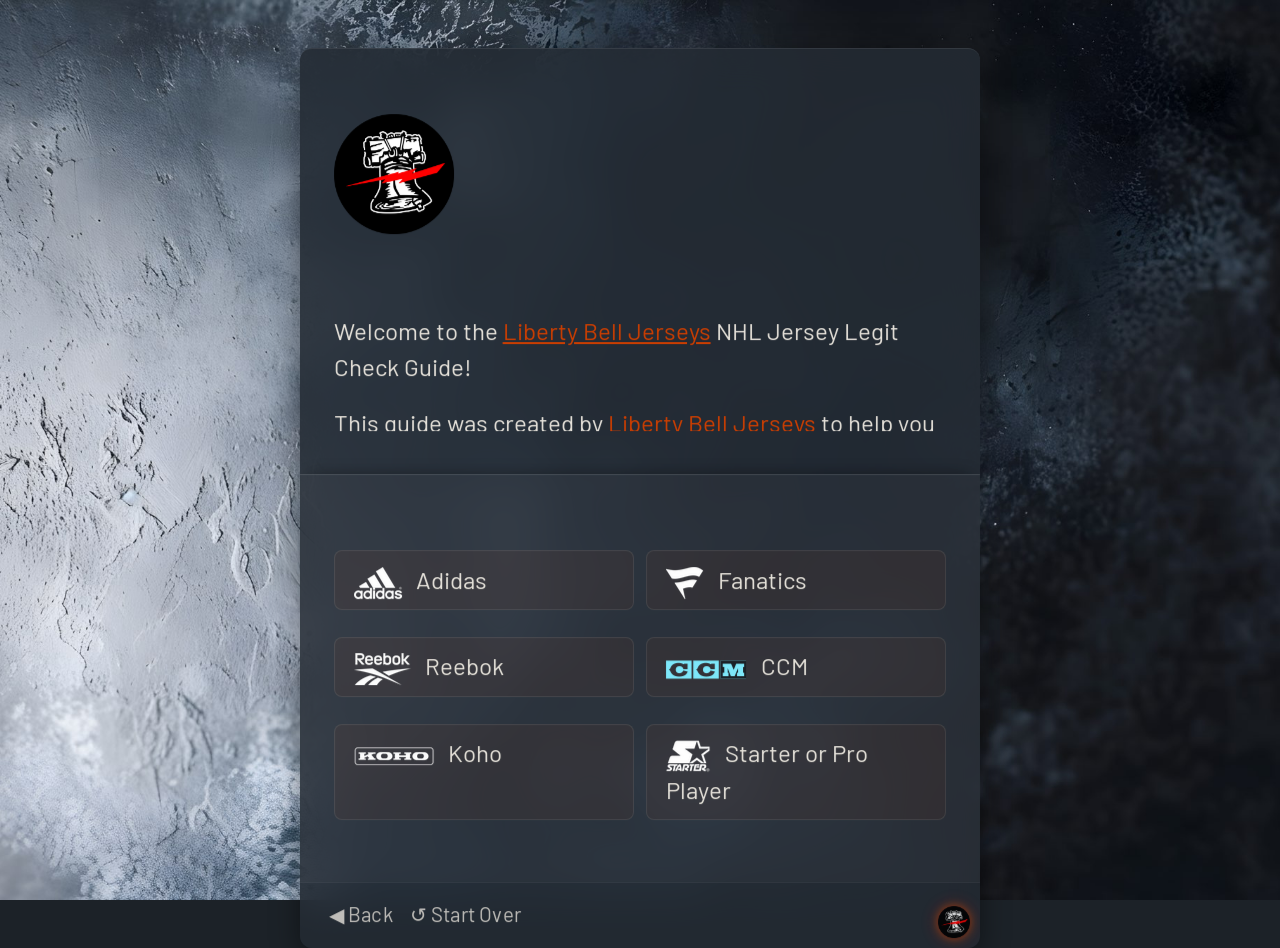
==== commit d7a3e051: "fixmargins" ====
--- a/index.html
+++ b/index.html
@@ -115,6 +115,14 @@
 tw-hook[name^=m]:hover {
   opacity: 1;
   outline: none;
+}
+
+/* Harlowe's built-in undo/redo icon bar. Below the engine's own 576px
+   breakpoint it stays in normal flow (~90px) at the top of every passage —
+   dead space stolen from .passage-content's flex-grow budget on most phones.
+   FOOTER already provides Back/Start Over, so this bar is pure redundancy. */
+tw-sidebar {
+  display: none !important;
 }
 
 /* ── App shell ──
@@ -1229,14 +1237,7 @@
 
 &lt;div class=&quot;start-over-wrap passage-actions&quot;&gt;[[ Start Over -&gt;manufacturer]]&lt;/div&gt;</tw-passagedata>
 <tw-passagedata pid="56" name="HEADER" tags="" position="100,1000" size="100,100">&lt;div class=&quot;BTG-header&quot;&gt;&lt;a href=&quot;https://libertybelljerseys.com&quot; title=&quot;Liberty Bell Jerseys&quot; target=&quot;_blank&quot;&gt;&lt;img src=&quot;images/logo.png&quot; alt=&quot;Liberty Bell Jerseys&quot; style=&quot;height:2em;width:auto;vertical-align:middle;&quot;&gt;&lt;/a&gt;&lt;/div&gt;</tw-passagedata>
-<tw-passagedata pid="57" name="FOOTER" tags="footer" position="100,1125" size="100,100">
-
-
-
-(if: $flags &gt; 0)[&lt;div class=&quot;flag-badge&quot;&gt;🚩 $flags red flag(s) so far&lt;/div&gt;]
-(if: $unsure &gt; 0)[&lt;div class=&quot;unsure-badge&quot;&gt;🤔 $unsure unsure&lt;/div&gt;]
-&lt;div class=&quot;footer-nav&quot;&gt;(link: &quot;◀ Back&quot;)[(undo:)] &amp;nbsp;&amp;nbsp; (link: &quot;↺ Start Over&quot;)[(set: $manu to &quot;&quot;)(set: $flags to 0)(set: $flagnames to (a:))(set: $unsure to 0)(set: $unsurenames to (a:))(go-to: &quot;manufacturer&quot;)]&lt;/div&gt;
-&lt;img src=&quot;images/logo.png&quot; id=&quot;site-logo&quot; alt=&quot;Logo&quot;&gt;</tw-passagedata>
+<tw-passagedata pid="57" name="FOOTER" tags="footer" position="100,1125" size="100,100">(if: $flags &gt; 0)[&lt;div class=&quot;flag-badge&quot;&gt;🚩 $flags red flag(s) so far&lt;/div&gt;](if: $unsure &gt; 0)[&lt;div class=&quot;unsure-badge&quot;&gt;🤔 $unsure unsure&lt;/div&gt;]&lt;div class=&quot;footer-nav&quot;&gt;(link: &quot;◀ Back&quot;)[(undo:)] &amp;nbsp;&amp;nbsp; (link: &quot;↺ Start Over&quot;)[(set: $manu to &quot;&quot;)(set: $flags to 0)(set: $flagnames to (a:))(set: $unsure to 0)(set: $unsurenames to (a:))(go-to: &quot;manufacturer&quot;)]&lt;/div&gt;&lt;img src=&quot;images/logo.png&quot; id=&quot;site-logo&quot; alt=&quot;Logo&quot;&gt;</tw-passagedata>
 <tw-passagedata pid="58" name="starter-intro" tags="" position="1267,594" size="100,100">&lt;div class=&quot;passage-content&quot;&gt;
 &lt;div class=&quot;brand-header&quot;&gt;&lt;img src=&quot;images/logos/starter.png&quot; class=&quot;brand-logo-header&quot; alt=&quot;Starter / Pro Player&quot;&gt;&lt;/div&gt;
 
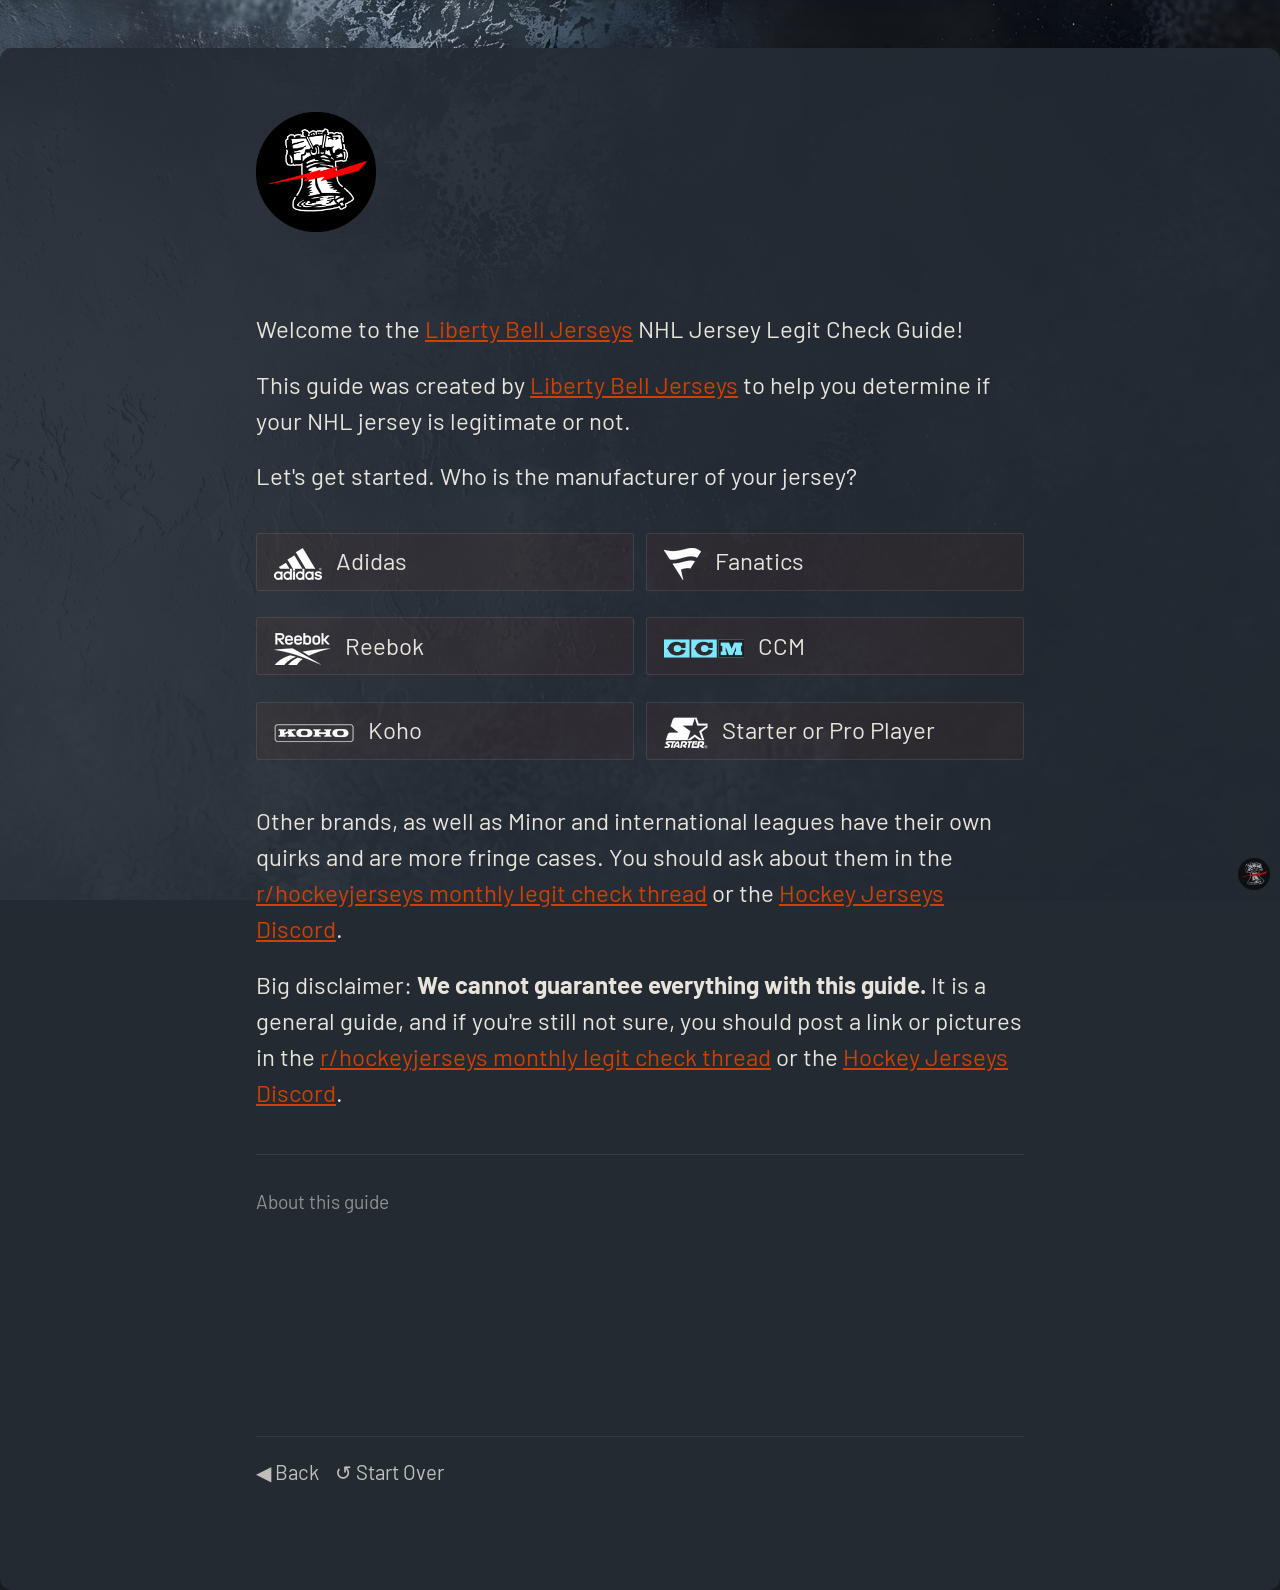
==== commit d04cfb7a: "Revert "redesign" This reverts commit 4204c6fc51e13a20e85570a1ee178933041003e4." ====
--- a/index.html
+++ b/index.html
@@ -28,24 +28,6 @@
   --lbj-text:       #E8E4DC;
   --lbj-text-muted: #7A8491;
   --lbj-border:     rgba(255, 255, 255, 0.09);
-  --lbj-radius:     12px;
-}
-
-/* ── Typography ──
-   Barlow Condensed for display/headings (tight, negative tracking, condensed
-   weight already loaded — no new font cost). Barlow for body/UI, near-zero
-   tracking, roomier leading. Sizes flow from rem so a user's browser text-size
-   setting still scales the whole guide. */
-h1, h2, h3 {
-  font-family: 'Barlow Condensed', 'Barlow', sans-serif;
-  font-weight: 700;
-  line-height: 1.08;
-  letter-spacing: -0.01em;
-}
-h1 { letter-spacing: -0.02em; }
-p, li { letter-spacing: 0; }
-small, .footer-nav, .meta-nav, .flag-badge, .unsure-badge {
-  letter-spacing: 0.01em;
 }
 
 /* ── Link colors ── */
@@ -53,21 +35,12 @@
   color: var(--lbj-text);
   font-weight: bold;
   text-decoration: none;
-  transition: color 0.2s ease-in-out, transform 0.1s ease-out, background 0.15s ease, border-color 0.15s ease;
+  transition: color 0.2s ease-in-out;
 }
 tw-link:hover, .enchantment-link:hover { color: var(--lbj-orange); }
 tw-link:active, .enchantment-link:active { color: var(--lbj-orange-dim); }
 a { color: var(--lbj-orange); text-decoration: underline; }
 a:hover { color: var(--lbj-orange-dim); }
-
-/* ── Press feedback (respond on press, not just hover/release) ── */
-tw-passage tw-link:active,
-tw-passage .enchantment-link:active,
-.about-cta-link:active,
-tw-hook[name]:active {
-  transform: scale(0.97);
-  transition: transform 0.1s ease-out;
-}
 
 #site-logo {
   position: fixed;
@@ -76,10 +49,9 @@
   width: 32px !important;
   max-width: 32px !important;
   height: auto !important;
-  opacity: 0.85;
+  opacity: 0.6;
   z-index: 9999;
   pointer-events: none;
-  filter: drop-shadow(0 0 4px rgba(207, 64, 2, 0.7)) drop-shadow(0 0 10px rgba(207, 64, 2, 0.4));
 }
 
 /* ── Mobile-friendly improvements ── */
@@ -89,14 +61,6 @@
   max-width: 100%;
   height: auto;
 }
-/* Reference/choice photos (e.g. neck-tag close-ups) are often tall portrait
-   crops — cap their height so one image can't force .passage-actions past
-   its flex-shrink:0 budget and crush .passage-content to near-zero. */
-.passage-content img:not(.brand-logo-header),
-.passage-actions img {
-  max-height: 30vh;
-  width: auto;
-}
 .BTG-header img {
   width: 120px !important;
   height: auto !important;
@@ -117,73 +81,11 @@
   outline: none;
 }
 
-/* Harlowe's built-in undo/redo icon bar. Below the engine's own 576px
-   breakpoint it stays in normal flow (~90px) at the top of every passage —
-   dead space stolen from .passage-content's flex-grow budget on most phones.
-   FOOTER already provides Back/Start Over, so this bar is pure redundancy. */
-tw-sidebar {
-  display: none !important;
-}
-
-/* ── App shell ──
-   tw-story is a fixed-height card; .passage-content is the ONLY region that
-   scrolls. .passage-actions (the next-step choices) and the footer nav are
-   plain flex children with no grow — they just sit at the bottom of the
-   column, always on screen, so there's never anything to scroll to find. */
-tw-story {
-  display: flex !important;
-  flex-direction: column;
-  padding: 0 !important;
-  overflow: hidden;
-}
-tw-passage {
-  display: flex;
-  flex-direction: column;
-  flex: 1 1 auto;
-  min-height: 0;
-  overflow: hidden;
-}
-.passage-content {
-  flex: 1 1 auto;
-  min-height: 0;
-  overflow-y: auto;
-  padding: 1.2em 1.4em 0.6em;
-}
-.passage-actions,
-.footer-nav,
-.flag-badge,
-.unsure-badge {
-  flex: 0 0 auto;
-}
-.passage-actions {
-  padding: 0.8em 1.4em;
-  max-height: 55vh;
-  overflow-y: auto;
-  background: rgba(255, 255, 255, 0.03);
-  backdrop-filter: blur(16px) saturate(140%);
-  border-top: 1px solid rgba(255, 255, 255, 0.12);
-  box-shadow: 0 -8px 16px -8px rgba(0, 0, 0, 0.35);
-}
-.flag-badge, .unsure-badge {
-  padding: 0 1.4em;
-}
-.footer-nav {
-  padding: 0.6em 1.4em 0.8em;
-}
-
 /* Responsive layout */
 @media (max-width: 700px) {
   tw-story {
     font-size: 1.1em;
-  }
-  .passage-content {
-    padding: 4% 5% 0.6em;
-  }
-  .passage-actions {
-    padding: 0.7em 5%;
-  }
-  .footer-nav {
-    padding: 0.5em 5% 0.7em;
+    padding: 4% 5% !important;
   }
   img {
     max-width: 100% !important;
@@ -236,7 +138,7 @@
   border-radius: 3px;
   background: rgba(207, 64, 2, 0.05);
   cursor: pointer;
-  transition: background 0.15s ease, border-color 0.15s ease, transform 0.1s ease-out;
+  transition: background 0.15s ease, border-color 0.15s ease;
 }
 tw-hook[name=mAdidas]:hover, tw-hook[name=mFanatics]:hover, tw-hook[name=mReebok]:hover,
 tw-hook[name=mCCM]:hover, tw-hook[name=mKoho]:hover, tw-hook[name=mStarter]:hover {
@@ -264,22 +166,22 @@
   margin-bottom: 0.5em;
 }
 
-/* ── Choice options styled as tappable buttons/"material" pills ── */
+/* ── Choice options styled as tappable buttons ── */
 tw-passage tw-link,
 tw-passage .enchantment-link {
   display: inline-block;
   margin: 0.3em 0;
-  padding: 0.45em 0.8em;
+  padding: 0.4em 0.7em;
   border: 1px solid var(--lbj-border);
-  border-radius: 8px;
-  background: rgba(207, 64, 2, 0.06);
-  transition: background 0.15s ease, border-color 0.15s ease, transform 0.1s ease-out;
+  border-radius: 3px;
+  background: rgba(207, 64, 2, 0.05);
+  transition: background 0.15s ease, border-color 0.15s ease;
   font-weight: normal;
   min-width: 8em;
 }
 tw-passage tw-link:hover,
 tw-passage .enchantment-link:hover {
-  background: rgba(207, 64, 2, 0.16);
+  background: rgba(207, 64, 2, 0.14);
   border-color: var(--lbj-orange);
   color: var(--lbj-text);
 }
@@ -297,7 +199,10 @@
   background: none;
   border: none;
 }
+/* Footer nav styling */
 .footer-nav {
+  margin-top: 2em;
+  padding-top: 0.8em;
   border-top: 1px solid var(--lbj-border);
   font-size: 0.85em;
   opacity: 0.8;
@@ -309,115 +214,27 @@
   margin: 0.3em 0;
   padding: 0.4em 0.9em;
   border: 1px solid var(--lbj-border);
-  border-radius: 8px;
-  background: rgba(207, 64, 2, 0.06);
+  border-radius: 3px;
+  background: rgba(207, 64, 2, 0.05);
   color: var(--lbj-text);
   text-decoration: none;
-  transition: background 0.15s ease, border-color 0.15s ease, color 0.15s ease, transform 0.1s ease-out;
+  transition: background 0.15s ease, border-color 0.15s ease, color 0.15s ease;
 }
 .about-cta-link:hover {
-  background: rgba(207, 64, 2, 0.16);
+  background: rgba(207, 64, 2, 0.14);
   border-color: var(--lbj-orange);
   color: var(--lbj-text);
   text-decoration: none;
 }
 
-/* ── Checkpoint / verdict callouts — "materialized" cards ── */
-.checkpoint-block,
-.verdict-block {
+/* ── Checkpoint callout ── */
+.checkpoint-block {
   padding: 0.8em 1em 0.8em 1.2em;
   border-left: 4px solid #4ade80;
-  border-radius: 0 10px 10px 0;
+  border-radius: 0 3px 3px 0;
   background: rgba(74,222,128,0.07);
-  backdrop-filter: blur(8px);
   margin: 0.3em 0 1em;
 }
-.verdict-legit { border-color: #4ade80; background: rgba(74,222,128,0.07); }
-.verdict-warn  { border-color: #fb923c; background: rgba(251,146,60,0.07); }
-.verdict-fake  { border-color: #f87171; background: rgba(248,113,113,0.07); }
-
-/* ── Flag badge in footer ── */
-.flag-badge {
-  color: #f87171;
-  font-size: 0.85em;
-}
-.unsure-badge {
-  color: #fbbf24;
-  font-size: 0.85em;
-}
-
-/* ── Card: passage floats over the textured background ── */
-body {
-  background-color: var(--lbj-bg);
-  background-image: url('images/backgrounds/texture.jpg');
-  background-size: cover;
-  background-position: center top;
-  background-attachment: fixed;
-  font-family: 'Barlow', sans-serif;
-}
-
-tw-story {
-  max-width: 680px !important;
-  height: calc(100dvh - 4em) !important;
-  max-height: 760px;
-  margin: 2em auto !important;
-  font-family: 'Barlow', sans-serif !important;
-  color: var(--lbj-text) !important;
-  background-color: rgba(36, 43, 51, 0.88) !important;
-  backdrop-filter: blur(20px) saturate(160%);
-  border-radius: var(--lbj-radius);
-  border-top: 1px solid rgba(255, 255, 255, 0.08);
-  box-shadow: 0 8px 30px rgba(0, 0, 0, 0.45);
-}
-
-@media (max-width: 700px) {
-  tw-story {
-    max-width: calc(100% - 1em) !important;
-    height: calc(100dvh - 1.6em) !important;
-    max-height: none;
-    margin: 0.8em auto !important;
-    border-radius: 8px;
-  }
-}
-
-/* ── Size choices as horizontal pills ── */
-.size-grid {
-  display: flex;
-  flex-wrap: wrap;
-  gap: 0.5em;
-  margin: 0.5em 0;
-}
-.size-grid tw-link,
-.size-grid .enchantment-link {
-  display: inline-block !important;
-  margin: 0 !important;
-  padding: 0.35em 0.8em !important;
-  border-radius: 2em !important;
-  min-width: unset !important;
-}
-
-/* ── Manufacturer 2-column grid ── */
-.manu-grid {
-  display: grid;
-  grid-template-columns: 1fr 1fr;
-  gap: 0.5em;
-  margin: 0.5em 0 0;
-}
-.manu-grid > br { display: none; }
-.manu-grid tw-hook[name^=m] { margin: 0; }
-@media (max-width: 500px) {
-  .manu-grid { grid-template-columns: 1fr; }
-}
-
-/* ── Flag/unsure lists on result pages ── */
-.flags-list ul,
-.unsure-list ul {
-  list-style: none;
-  padding-left: 0;
-  margin: 0.4em 0;
-}
-.flags-list ul li::before { content: "❌ "; }
-.unsure-list ul li::before { content: "🤔 "; }
 
 /* ── Meta nav (About link on start page) ── */
 .meta-nav {
@@ -442,6 +259,9 @@
 }
 
 /* ── Start Over (inline, on terminal/dead-end passages) ── */
+.start-over-wrap {
+  margin-top: 1.2em;
+}
 .start-over-wrap tw-link,
 .start-over-wrap .enchantment-link {
   background: none !important;
@@ -464,30 +284,95 @@
   margin: 1.2em 0;
 }
 
-/* ── Reduced motion / transparency / contrast (Apple HIG-style fallbacks) ── */
-@media (prefers-reduced-motion: reduce) {
-  *, tw-link, .enchantment-link, tw-hook[name] {
-    transition-duration: 0.01ms !important;
-    animation-duration: 0.01ms !important;
+/* ── Result verdict styling ── */
+.verdict-block {
+  padding: 0.8em 1em 0.8em 1.2em;
+  border-left: 4px solid;
+  border-radius: 0 3px 3px 0;
+  margin: 0.3em 0 1em;
+}
+.verdict-legit { border-color: #4ade80; background: rgba(74,222,128,0.07); }
+.verdict-warn  { border-color: #fb923c; background: rgba(251,146,60,0.07); }
+.verdict-fake  { border-color: #f87171; background: rgba(248,113,113,0.07); }
+
+/* ── Flag badge in footer ── */
+.flag-badge {
+  color: #f87171;
+  font-size: 0.85em;
+}
+.unsure-badge {
+  color: #fbbf24;
+  font-size: 0.85em;
+}
+
+/* ── Max-width content column ── */
+body {
+  background-color: var(--lbj-bg);
+  background-image: url('images/backgrounds/texture.jpg');
+  background-size: cover;
+  background-position: center top;
+  background-attachment: fixed;
+  font-family: 'Barlow', sans-serif;
+}
+
+/* Card: passage content floats over the textured background */
+tw-story {
+  max-width: 1400px !important;
+  min-height: auto !important;
+  margin: 2em auto !important;
+  font-family: 'Barlow', sans-serif !important;
+  color: var(--lbj-text) !important;
+  background-color: rgba(36, 43, 51, 0.92) !important;
+  border-radius: 12px;
+  box-shadow: 0 8px 30px rgba(0, 0, 0, 0.45);
+}
+
+@media (max-width: 700px) {
+  tw-story {
+    max-width: calc(100% - 1em) !important;
+    margin: 0.8em auto !important;
+    border-radius: 8px;
   }
 }
-@media (prefers-reduced-transparency: reduce) {
-  tw-story {
-    background-color: var(--lbj-bg-card) !important;
-    backdrop-filter: none;
-  }
-  .passage-actions {
-    background: var(--lbj-bg-card);
-    backdrop-filter: none;
-  }
-}
-@media (prefers-contrast: more) {
-  tw-story { border: 1px solid var(--lbj-text); }
-  .passage-actions { border-top: 1px solid var(--lbj-text); }
-  tw-passage tw-link, tw-passage .enchantment-link {
-    border-color: var(--lbj-text);
-  }
-}
+
+/* ── Size choices as horizontal pills ── */
+.size-grid {
+  display: flex;
+  flex-wrap: wrap;
+  gap: 0.5em;
+  margin: 0.5em 0;
+}
+.size-grid tw-link,
+.size-grid .enchantment-link {
+  display: inline-block !important;
+  margin: 0 !important;
+  padding: 0.35em 0.8em !important;
+  border-radius: 2em !important;
+  min-width: unset !important;
+}
+
+/* ── Manufacturer 2-column grid ── */
+.manu-grid {
+  display: grid;
+  grid-template-columns: 1fr 1fr;
+  gap: 0.5em;
+  margin: 0.5em 0 0;
+}
+.manu-grid > br { display: none; }
+.manu-grid tw-hook[name^=m] { margin: 0; }
+@media (max-width: 500px) {
+  .manu-grid { grid-template-columns: 1fr; }
+}
+
+/* ── Flag/unsure lists on result pages ── */
+.flags-list ul,
+.unsure-list ul {
+  list-style: none;
+  padding-left: 0;
+  margin: 0.4em 0;
+}
+.flags-list ul li::before { content: "❌ "; }
+.unsure-list ul li::before { content: "🤔 "; }
 </style>
 </head>
 
@@ -512,87 +397,8 @@
   color: #E8E4DC;
 }
 </style><script role="script" id="twine-user-script" type="text/twine-javascript">
-(function () {
-  var reduceMotion = window.matchMedia && window.matchMedia('(prefers-reduced-motion: reduce)').matches;
-
-  // Minimal damped-spring integrator (Apple's damping/response model from
-  // "Designing Fluid Interfaces", WWDC18). damping 1 = critically damped, no
-  // overshoot — correct here since a passage change is a click, not a flick
-  // with momentum to carry through.
-  function spring(from, to, damping, response, onUpdate, onDone, token) {
-    var wn = 2 * Math.PI / response;
-    var k = wn * wn;
-    var c = 2 * damping * wn;
-    var x = from, v = 0, last = performance.now();
-    function tick(now) {
-      if (token.cancelled) return;
-      var dt = Math.min((now - last) / 1000, 0.032);
-      last = now;
-      v += (-k * (x - to) - c * v) * dt;
-      x += v * dt;
-      onUpdate(x);
-      if (Math.abs(x - to) < 0.002 && Math.abs(v) < 0.002) {
-        onUpdate(to);
-        if (onDone) onDone();
-        return;
-      }
-      requestAnimationFrame(tick);
-    }
-    requestAnimationFrame(tick);
-  }
-
-  // Harlowe's undo/redo path can fire onMutate more than once for what is
-  // logically a single navigation. Without cancelling the stale run, two
-  // spring loops end up writing the same element's opacity every frame and
-  // it never converges — always cancel the previous run before starting one.
-  var activeToken = null;
-  function animateIn(passage) {
-    if (!passage) return;
-    if (activeToken) activeToken.cancelled = true;
-    var token = { cancelled: false };
-    activeToken = token;
-    if (reduceMotion) {
-      passage.style.opacity = '1';
-      passage.style.transform = 'none';
-      return;
-    }
-    spring(0, 1, 1, 0.35, function (p) {
-      passage.style.opacity = p;
-      passage.style.transform = 'translateY(' + ((1 - p) * 10) + 'px) scale(' + (0.98 + 0.02 * p) + ')';
-    }, function () {
-      passage.style.transform = '';
-    }, token);
-  }
-
-  // Harlowe swaps passage content in place rather than firing a documented
-  // lifecycle event, so a MutationObserver is the reliable hook — but it also
-  // wraps/unwraps content in its own tw-transition-container over several
-  // ticks as part of its internal (unused) transition machinery. Those extra
-  // mutations carry the same text, so fingerprint the rendered content and
-  // only animate on an actual passage change, not Harlowe's own housekeeping.
-  var scheduled = false;
-  var lastContent = null;
-  function onMutate() {
-    if (scheduled) return;
-    scheduled = true;
-    requestAnimationFrame(function () {
-      scheduled = false;
-      var passage = document.querySelector('tw-story > tw-passage');
-      if (!passage) return;
-      var fingerprint = passage.textContent;
-      if (fingerprint === lastContent) return;
-      lastContent = fingerprint;
-      animateIn(passage);
-    });
-  }
-
-  var story = document.querySelector('tw-story');
-  if (story) {
-    new MutationObserver(onMutate).observe(story, { childList: true, subtree: true });
-  }
-})();
-</script><tw-passagedata pid="1" name="fake" tags="" position="51,275" size="100,100">&lt;div class=&quot;passage-content&quot;&gt;
-&lt;div class=&quot;verdict-block verdict-fake&quot;&gt;
+
+</script><tw-passagedata pid="1" name="fake" tags="" position="51,275" size="100,100">&lt;div class=&quot;verdict-block verdict-fake&quot;&gt;
 &lt;h2 style=&quot;color:#f87171&quot;&gt;❌ Definitive Fake&lt;/h2&gt;
 This is a definitive fake jersey based on a single clear indicator.
 
@@ -607,19 +413,14 @@
 ]&lt;/div&gt;
 Consider having an expert look at these specifically, or post photos in the &lt;a href=&quot;https://reddit.com/r/hockeyjerseys/about/sticky&quot;&gt;r/hockeyjerseys monthly legit check thread&lt;/a&gt; or the &lt;a href=&quot;https://discord.com/invite/hockeyjerseys&quot;&gt;Hockey Jerseys Discord&lt;/a&gt; for a second opinion.
 ]
-&lt;/div&gt;
-
-&lt;div class=&quot;start-over-wrap passage-actions&quot;&gt;(link: &quot;Start Over&quot;)[(set: $manu to &quot;&quot;)(set: $flags to 0)(set: $flagnames to (a:))(set: $unsure to 0)(set: $unsurenames to (a:))(go-to: &quot;manufacturer&quot;)]&lt;/div&gt;</tw-passagedata>
-<tw-passagedata pid="2" name="button" tags="" position="250,500" size="100,100">&lt;div class=&quot;passage-content&quot;&gt;
-Does it have the adidas button?
-&lt;/div&gt;
-
-&lt;div class=&quot;passage-actions&quot;&gt;
+
+&lt;div class=&quot;start-over-wrap&quot;&gt;(link: &quot;Start Over&quot;)[(set: $manu to &quot;&quot;)(set: $flags to 0)(set: $flagnames to (a:))(set: $unsure to 0)(set: $unsurenames to (a:))(go-to: &quot;manufacturer&quot;)]&lt;/div&gt;</tw-passagedata>
+<tw-passagedata pid="2" name="button" tags="" position="250,500" size="100,100">
+ Does it have the adidas button?
+
 - (if: $manu is &quot;fanatics&quot;)[(link: &quot;❌ Yes&quot;)[(go-to: &quot;fake&quot;)]](else:)[(link: &quot;✅ Yes&quot;)[(go-to: &quot;button-check&quot;)]]
-- (link: &quot;❌ No&quot;)[(go-to: &quot;neck&quot;)]
-&lt;/div&gt;</tw-passagedata>
-<tw-passagedata pid="3" name="button-check" tags="" position="400,500" size="100,100">&lt;div class=&quot;passage-content&quot;&gt;
-&#39;&#39;Let&#39;s look at the button.&#39;&#39;
+- (link: &quot;❌ No&quot;)[(go-to: &quot;neck&quot;)]</tw-passagedata>
+<tw-passagedata pid="3" name="button-check" tags="" position="400,500" size="100,100">&#39;&#39;Let&#39;s look at the button.&#39;&#39;
 The following jersey sets have the correct button style for the 2017-18 season. 
 Nothing past this should have the button. 
 
@@ -628,54 +429,39 @@
 - Initial Home/Away Jersey (the team&#39;s original 2017-18 jersey set)
   - 2018 Winter Classic (Rangers v. Sabres)
   - 2018 Stadium Series (Capitals v. Toronto)
-
-&lt;/div&gt;
-
-&lt;div class=&quot;passage-actions&quot;&gt;
+  
  [[ ✅ Yes -&gt;button-older]]
  (link: &quot;❌ No&quot;)[(set: $flags to $flags + 1)(set: $flagnames to $flagnames + (a: &quot;Button style wrong for this jersey era&quot;))(go-to: &quot;adidas-neck&quot;)]
- [[ Oops, I don&#39;t have a button -&gt;neck]]
-&lt;/div&gt;</tw-passagedata>
-<tw-passagedata pid="4" name="button-older" tags="" position="400,650" size="100,100">&lt;div class=&quot;passage-content&quot;&gt;
-Which does the button look like?
+ [[ Oops, I don&#39;t have a button -&gt;neck]] </tw-passagedata>
+<tw-passagedata pid="4" name="button-older" tags="" position="400,650" size="100,100">Which does the button look like?
 
 The button should be round, smooth, and rubbery with clean stitching. 
 
 
 &lt;small&gt;Tap the image that matches your button.&lt;/small&gt;
-&lt;/div&gt;
-
-&lt;div class=&quot;passage-actions&quot;&gt;
+
 |legitBtn&gt;[ &lt;img src=&quot;images/button-legit.png&quot; width=&quot;250&quot; alt=&quot;Legit Adidas button&quot;&gt; ](click: ?legitBtn)[(go-to: &quot;adidas-neck&quot;)]
 |fakeBtn1&gt;[ &lt;img src=&quot;images/button-fake-stitched.png&quot; width=&quot;250&quot; alt=&quot;Fake button stitched over&quot;&gt; ](click: ?fakeBtn1)[(set: $flags to $flags + 1)(set: $flagnames to $flagnames + (a: &quot;Fake-style stitched button&quot;))(go-to: &quot;adidas-neck&quot;)] 
 |fakeBtn2&gt;[ &lt;img src=&quot;images/button-fake.png&quot; width=&quot;250&quot; alt=&quot;Fake Adidas button&quot;&gt; ](click: ?fakeBtn2)[(set: $flags to $flags + 1)(set: $flagnames to $flagnames + (a: &quot;Fake-style button&quot;))(go-to: &quot;adidas-neck&quot;)] 
 
 (link: &quot;I don&#39;t have a button.&quot;)[(go-to: &quot;adidas-neck&quot;)]
-(link: &quot;🤔 I&#39;m not sure&quot;)[(set: $unsure to $unsure + 1)(set: $unsurenames to $unsurenames + (a: &quot;Button style check&quot;))(go-to: &quot;adidas-neck&quot;)]
-&lt;/div&gt;</tw-passagedata>
-<tw-passagedata pid="5" name="neck" tags="" position="250,775" size="100,100">&lt;div class=&quot;passage-content&quot;&gt;
-Can you see the Adidas/Fanatics logo through the neck?
+(link: &quot;🤔 I&#39;m not sure&quot;)[(set: $unsure to $unsure + 1)(set: $unsurenames to $unsurenames + (a: &quot;Button style check&quot;))(go-to: &quot;adidas-neck&quot;)] </tw-passagedata>
+<tw-passagedata pid="5" name="neck" tags="" position="250,775" size="100,100">Can you see the Adidas/Fanatics logo through the neck?
 
 The Adidas or Fanatics logo should be a patch on the back of the jersey. It should not be embroidered directly to the jersey.
-The exception to this is the 2016 World Cup of Hockey jerseys.
-&lt;/div&gt;
-
-&lt;div class=&quot;passage-actions&quot;&gt;
+The exception to this is the 2016 World Cup of Hockey jerseys. 
+
 (link: &quot;❌ Yes&quot;)[(set: $flags to $flags + 1)(set: $flagnames to $flagnames + (a: &quot;Adidas/Fanatics logo visible inside neck&quot;))(go-to: &quot;band&quot;)]
 |fakeNeck1&gt;[ &lt;img src=&quot;images/inside-fake.png&quot; alt=&quot;Fake jersey interior (neck area)&quot;&gt; ](click: ?fakeNeck1)[(set: $flags to $flags + 1)(set: $flagnames to $flagnames + (a: &quot;Adidas/Fanatics logo visible inside neck&quot;))(go-to: &quot;band&quot;)]
 
 [[ ❌ No -&gt;band]]
 |imgLink1&gt;[ &lt;img src=&quot;images/inside-legit.png&quot; alt=&quot;Legit jersey interior (neck area)&quot;&gt; ](click: ?imgLink1)[(go-to: &quot;band&quot;)]
 
-(link: &quot;🤔 I&#39;m not sure&quot;)[(set: $unsure to $unsure + 1)(set: $unsurenames to $unsurenames + (a: &quot;Inside neck check&quot;))(go-to: &quot;band&quot;)]
-&lt;/div&gt;</tw-passagedata>
-<tw-passagedata pid="6" name="band" tags="" position="250,950" size="100,100">&lt;div class=&quot;passage-content&quot;&gt;
-What does the information band look like?
-
-The band should be flat and matte, with clear, legible text.
-&lt;/div&gt;
-
-&lt;div class=&quot;passage-actions&quot;&gt;
+(link: &quot;🤔 I&#39;m not sure&quot;)[(set: $unsure to $unsure + 1)(set: $unsurenames to $unsurenames + (a: &quot;Inside neck check&quot;))(go-to: &quot;band&quot;)] </tw-passagedata>
+<tw-passagedata pid="6" name="band" tags="" position="250,950" size="100,100">What does the information band look like?
+
+The band should be flat and matte, with clear, legible text. 
+
 (link: &quot;❌ Band is shiny, text is not clear, stitched through the text&quot;)[(set: $flags to $flags + 1)(set: $flagnames to $flagnames + (a: &quot;Fake-style information band&quot;))(go-to: &quot;hangar&quot;)]
 |fakeBand1&gt;[ &lt;img src=&quot;images/band-fake.png&quot; width=&quot;300&quot; alt=&quot;Fake information band&quot;&gt; ](click: ?fakeBand1)[(set: $flags to $flags + 1)(set: $flagnames to $flagnames + (a: &quot;Fake-style information band&quot;))(go-to: &quot;hangar&quot;)]
 
@@ -685,15 +471,11 @@
 [[ ✅ Band is flat, text and stitching are clear and clean -&gt;hangar]]
 |imgLink1&gt;[ &lt;img src=&quot;images/band-legit.png&quot; width=&quot;300&quot; alt=&quot;Legit information band&quot;&gt; ](click: ?imgLink1)[(go-to: &quot;hangar&quot;)]
 
-(link: &quot;🤔 I&#39;m not sure&quot;)[(set: $unsure to $unsure + 1)(set: $unsurenames to $unsurenames + (a: &quot;Information band check&quot;))(go-to: &quot;hangar&quot;)]
-&lt;/div&gt;</tw-passagedata>
-<tw-passagedata pid="7" name="hangar" tags="" position="400,775" size="100,100">&lt;div class=&quot;passage-content&quot;&gt;
-What is the hangar text like?
+(link: &quot;🤔 I&#39;m not sure&quot;)[(set: $unsure to $unsure + 1)(set: $unsurenames to $unsurenames + (a: &quot;Information band check&quot;))(go-to: &quot;hangar&quot;)] </tw-passagedata>
+<tw-passagedata pid="7" name="hangar" tags="" position="400,775" size="100,100">What is the hangar text like?
 
 Hangar text should be either screenprinted or sublimated, and should be clean and legible.
-&lt;/div&gt;
-
-&lt;div class=&quot;passage-actions&quot;&gt;
+
 (link: &quot;❌ Hangar text is sewn or sloppy&quot;)[(set: $flags to $flags + 1)(set: $flagnames to $flagnames + (a: &quot;Sewn or sloppy hangar text&quot;))(go-to: &quot;shield&quot;)]
 |fakeHangar1&gt;[ &lt;img src=&quot;images/hangar-fake.png&quot; alt=&quot;Fake hangar/jock tag text&quot;&gt; ](click: ?fakeHangar1)[(set: $flags to $flags + 1)(set: $flagnames to $flagnames + (a: &quot;Sewn or sloppy hangar text&quot;))(go-to: &quot;shield&quot;)]
 
@@ -702,23 +484,15 @@
 
 [[ My jersey does not have hangar text-&gt;shield]] 
 
-(link: &quot;🤔 I&#39;m not sure&quot;)[(set: $unsure to $unsure + 1)(set: $unsurenames to $unsurenames + (a: &quot;Hangar text check&quot;))(go-to: &quot;shield&quot;)]
-&lt;/div&gt;</tw-passagedata>
-<tw-passagedata pid="8" name="shield" tags="" position="400,950" size="100,100">&lt;div class=&quot;passage-content&quot;&gt;
-Does the jersey have an NHL Shield on the front?
-&lt;/div&gt;
-
-&lt;div class=&quot;passage-actions&quot;&gt;
+(link: &quot;🤔 I&#39;m not sure&quot;)[(set: $unsure to $unsure + 1)(set: $unsurenames to $unsurenames + (a: &quot;Hangar text check&quot;))(go-to: &quot;shield&quot;)] </tw-passagedata>
+<tw-passagedata pid="8" name="shield" tags="" position="400,950" size="100,100">Does the jersey have an NHL Shield on the front?
+
 [[ ✅ Yes -&gt;shield-present]]
-[[ ❌ No -&gt;fake]]
-&lt;/div&gt;</tw-passagedata>
-<tw-passagedata pid="9" name="shield-present" tags="" position="525,775" size="100,100">&lt;div class=&quot;passage-content&quot;&gt;
-What does your shield look like?
-
-The NHL shield should be smooth, flat, and uniform. The stitching should be basically invisible.
-&lt;/div&gt;
-
-&lt;div class=&quot;passage-actions&quot;&gt;
+[[ ❌ No -&gt;fake]]</tw-passagedata>
+<tw-passagedata pid="9" name="shield-present" tags="" position="525,775" size="100,100">What does your shield look like?
+
+The NHL shield should be smooth, flat, and uniform. The stitching should be basically invisible. 
+
 (link: &quot;❌ Oddly shaped, rough stitching&quot;)[(set: $flags to $flags + 1)(set: $flagnames to $flagnames + (a: &quot;Poorly stitched NHL shield&quot;))(if: $manu is &quot;fanatics&quot;)[(go-to: &quot;fanatics-box&quot;)](else:)[(go-to: &quot;box&quot;)]]
 |fakeShield1&gt;[ &lt;img src=&quot;images/adidas-shield-fake.png&quot; alt=&quot;Fake NHL shield on Adidas jersey&quot;&gt; ](click: ?fakeShield1)[(set: $flags to $flags + 1)(set: $flagnames to $flagnames + (a: &quot;Poorly stitched NHL shield&quot;))(if: $manu is &quot;fanatics&quot;)[(go-to: &quot;fanatics-box&quot;)](else:)[(go-to: &quot;box&quot;)]]
 
@@ -730,10 +504,8 @@
   (link: &quot;✅ Flat, clean stitching&quot;)[(go-to: &quot;box&quot;)]
   |legitShieldB&gt;[ &lt;img src=&quot;images/adidas-shield-legit.png&quot; alt=&quot;Legit NHL shield on Adidas jersey&quot;&gt; ](click: ?legitShieldB)[(go-to: &quot;box&quot;)]
   (link: &quot;🤔 I&#39;m not sure&quot;)[(set: $unsure to $unsure + 1)(set: $unsurenames to $unsurenames + (a: &quot;NHL shield check&quot;))(go-to: &quot;box&quot;)]
-]
-&lt;/div&gt;</tw-passagedata>
-<tw-passagedata pid="10" name="box" tags="" position="525,950" size="100,100">&lt;div class=&quot;passage-content&quot;&gt;
-Let&#39;s look at the back of your jersey.
+]</tw-passagedata>
+<tw-passagedata pid="10" name="box" tags="" position="525,950" size="100,100">Let&#39;s look at the back of your jersey.
 
 Look at the adidas logo on the back of the neck.
 
@@ -742,58 +514,42 @@
 The &quot;box&quot; it sits in should be just big enough for it, and the logo should sit level.
 
 What describes your logo?
-&lt;/div&gt;
-
-&lt;div class=&quot;passage-actions&quot;&gt;
+
 (link: &quot;❌ Crooked or box too big&quot;)[(set: $flags to $flags + 1)(set: $flagnames to $flagnames + (a: &quot;Back logo crooked or box too large&quot;))(go-to: &quot;dimples&quot;)]
 |fakeBox1&gt;[ &lt;img src=&quot;images/neck-fake.png&quot; alt=&quot;Fake back-of-neck logo placement&quot;&gt; ](click: ?fakeBox1)[(set: $flags to $flags + 1)(set: $flagnames to $flagnames + (a: &quot;Back logo crooked or box too large&quot;))(go-to: &quot;dimples&quot;)]
 
 (link: &quot;✅ Flat, centered&quot;)[(go-to: &quot;dimples&quot;)]
 |legitBox1&gt;[ &lt;img src=&quot;images/neck-legit.png&quot; alt=&quot;Legit back-of-neck logo placement&quot;&gt; ](click: ?legitBox1)[(go-to: &quot;dimples&quot;)]
 
-(link: &quot;🤔 I&#39;m not sure&quot;)[(set: $unsure to $unsure + 1)(set: $unsurenames to $unsurenames + (a: &quot;Back logo box check&quot;))(go-to: &quot;dimples&quot;)]
-&lt;/div&gt;</tw-passagedata>
-<tw-passagedata pid="11" name="dimples" tags="" position="650,775" size="100,100">&lt;div class=&quot;passage-content&quot;&gt;
-(if: $manu is &quot;fanatics&quot;)[(go-to: &quot;laces&quot;)](else:)[
+(link: &quot;🤔 I&#39;m not sure&quot;)[(set: $unsure to $unsure + 1)(set: $unsurenames to $unsurenames + (a: &quot;Back logo box check&quot;))(go-to: &quot;dimples&quot;)] </tw-passagedata>
+<tw-passagedata pid="11" name="dimples" tags="" position="650,775" size="100,100">(if: $manu is &quot;fanatics&quot;)[(go-to: &quot;laces&quot;)](else:)[
 Look at the shoulder dimples. What are they like?
 
 The dimples on jerseys are an odd feature, and are often a giveaway for fakes. They should be subtle, even, and part of the fabric. Shiny or printed dimples are a sign of a fake jersey.
-&lt;/div&gt;
-
-&lt;div class=&quot;passage-actions&quot;&gt;
+
 (link: &quot;❌ Very shiny or printed&quot;)[(set: $flags to $flags + 1)(set: $flagnames to $flagnames + (a: &quot;Shoulder dimples shiny or printed&quot;))(go-to: &quot;laces&quot;)]
 |fakeDimples1&gt;[ &lt;img src=&quot;images/dimples-fake.png&quot; alt=&quot;Fake jersey eyelets/dimples&quot;&gt; ](click: ?fakeDimples1)[(set: $flags to $flags + 1)(set: $flagnames to $flagnames + (a: &quot;Shoulder dimples shiny or printed&quot;))(go-to: &quot;laces&quot;)]
 
 (link: &quot;✅ Subtle &amp; even, part of the fabric&quot;)[(go-to: &quot;laces&quot;)]
 |legitDimples1&gt;[ &lt;img src=&quot;images/dimples-legit.png&quot; alt=&quot;Legit jersey eyelets/dimples&quot;&gt; ](click: ?legitDimples1)[(go-to: &quot;laces&quot;)]
 
-(link: &quot;🤔 I&#39;m not sure&quot;)[(set: $unsure to $unsure + 1)(set: $unsurenames to $unsurenames + (a: &quot;Shoulder dimples check&quot;))(go-to: &quot;laces&quot;)] ]
-&lt;/div&gt;</tw-passagedata>
-<tw-passagedata pid="12" name="cut" tags="" position="650,950" size="100,100">&lt;div class=&quot;passage-content&quot;&gt;
-Overall, what does the cut look like?
+(link: &quot;🤔 I&#39;m not sure&quot;)[(set: $unsure to $unsure + 1)(set: $unsurenames to $unsurenames + (a: &quot;Shoulder dimples check&quot;))(go-to: &quot;laces&quot;)] ]</tw-passagedata>
+<tw-passagedata pid="12" name="cut" tags="" position="650,950" size="100,100">Overall, what does the cut look like?
 It should smoothly taper out towards the bottom, sort of like a bell shape. It should not be boxy or straight cut.
 
 &lt;small&gt;Tap the image that matches your jersey&amp;apos;s cut.&lt;/small&gt;
-&lt;/div&gt;
-
-&lt;div class=&quot;passage-actions&quot;&gt;
+
 |fakeCut1&gt;[ &lt;img src=&quot;images/adidas-cut-fake-01.png&quot; height=&quot;300&quot; alt=&quot;Fake Adidas jersey cut — example 1&quot;&gt; ](click: ?fakeCut1)[(set: $flags to $flags + 1)(set: $flagnames to $flagnames + (a: &quot;Wrong jersey cut shape&quot;))(go-to: &quot;legit-disclaimer&quot;)]
 
 |fakeCut2&gt;[ &lt;img src=&quot;images/adidas-cut-fake-02.png&quot; height=&quot;300&quot; alt=&quot;Fake Adidas jersey cut — example 2&quot;&gt; ](click: ?fakeCut2)[(set: $flags to $flags + 1)(set: $flagnames to $flagnames + (a: &quot;Wrong jersey cut shape&quot;))(go-to: &quot;legit-disclaimer&quot;)]
 
 |imgLink1&gt;[ &lt;img src=&quot;images/adidas-cut-legit.png&quot; height=&quot;300&quot; alt=&quot;Legit Adidas jersey cut&quot;&gt; ](click: ?imgLink1)[(go-to: &quot;legit-disclaimer&quot;)]
 
-(link: &quot;🤔 I&#39;m not sure&quot;)[(set: $unsure to $unsure + 1)(set: $unsurenames to $unsurenames + (a: &quot;Jersey cut check&quot;))(go-to: &quot;fringe-case&quot;)]
-&lt;/div&gt;</tw-passagedata>
-<tw-passagedata pid="13" name="legit-disclaimer" tags="" position="1125,1025" size="100,100">&lt;div class=&quot;passage-content&quot;&gt;
-(go-to: &quot;result&quot;)
-&lt;/div&gt;</tw-passagedata>
-<tw-passagedata pid="14" name="fight-strap" tags="" position="825,425" size="100,100">&lt;div class=&quot;passage-content&quot;&gt;
-&#39;&#39;What does your fight strap look like:&#39;&#39;
-&lt;/div&gt;
-
-&lt;div class=&quot;passage-actions&quot;&gt;
-[[ Just kidding, I don&#39;t have a fight strap -&gt;no-strap]]
+(link: &quot;🤔 I&#39;m not sure&quot;)[(set: $unsure to $unsure + 1)(set: $unsurenames to $unsurenames + (a: &quot;Jersey cut check&quot;))(go-to: &quot;fringe-case&quot;)] </tw-passagedata>
+<tw-passagedata pid="13" name="legit-disclaimer" tags="" position="1125,1025" size="100,100">(go-to: &quot;result&quot;)</tw-passagedata>
+<tw-passagedata pid="14" name="fight-strap" tags="" position="825,425" size="100,100">&#39;&#39;What does your fight strap look like:&#39;&#39;
+
+[[ Just kidding, I don&#39;t have a fight strap -&gt;no-strap]] 
 (link: &quot;I&#39;m not sure&quot;)[(set: $unsure to $unsure + 1)(set: $unsurenames to $unsurenames + (a: &quot;Fight strap check&quot;))(go-to: &quot;lettering&quot;)] 
 
 &lt;small&gt;Tap the image that matches your strap.&lt;/small&gt;
@@ -804,10 +560,8 @@
 
 |imgLink2&gt;[ &lt;img src=&quot;images/fightstrap-retail.png&quot; width=&quot;400&quot; alt=&quot;Legit retail fight strap&quot;&gt; ](click: ?imgLink2)[(go-to: &quot;lettering&quot;)]
 
-|imgLink1&gt;[ &lt;img src=&quot;images/fightstrap-ti.png&quot; width=&quot;400&quot; alt=&quot;Legit TI fight strap&quot;&gt; ](click: ?imgLink1)[(go-to: &quot;lettering&quot;)]
-&lt;/div&gt;</tw-passagedata>
-<tw-passagedata pid="15" name="manufacturer" tags="" position="825,150" size="100,100">&lt;div class=&quot;passage-content&quot;&gt;
-&lt;div class=&quot;BTG-header&quot;&gt;&lt;a href=&quot;https://libertybelljerseys.com&quot; title=&quot;Liberty Bell Jerseys&quot; target=&quot;_blank&quot;&gt;&lt;img src=&quot;images/logo.png&quot; alt=&quot;Liberty Bell Jerseys&quot; style=&quot;width:120px;height:auto;display:block;margin-bottom:1em;&quot;&gt;&lt;/a&gt;&lt;/div&gt;
+|imgLink1&gt;[ &lt;img src=&quot;images/fightstrap-ti.png&quot; width=&quot;400&quot; alt=&quot;Legit TI fight strap&quot;&gt; ](click: ?imgLink1)[(go-to: &quot;lettering&quot;)] </tw-passagedata>
+<tw-passagedata pid="15" name="manufacturer" tags="" position="825,150" size="100,100">&lt;div class=&quot;BTG-header&quot;&gt;&lt;a href=&quot;https://libertybelljerseys.com&quot; title=&quot;Liberty Bell Jerseys&quot; target=&quot;_blank&quot;&gt;&lt;img src=&quot;images/logo.png&quot; alt=&quot;Liberty Bell Jerseys&quot; style=&quot;width:120px;height:auto;display:block;margin-bottom:1em;&quot;&gt;&lt;/a&gt;&lt;/div&gt;
 
 Welcome to the &lt;a href=&quot;https://libertybelljerseys.com&quot; title=&quot;Liberty Bell Jerseys&quot; target=&quot;_blank&quot;&gt;Liberty Bell Jerseys&lt;/a&gt; NHL Jersey Legit Check Guide!
 
@@ -815,14 +569,6 @@
 
 Let&#39;s get started. Who is the manufacturer of your jersey?
 
-Other brands, as well as Minor and international leagues have their own quirks and are more fringe cases. You should ask about them in the &lt;a href=&quot;https://reddit.com/r/hockeyjerseys/about/sticky&quot;&gt;r/hockeyjerseys monthly legit check thread&lt;/a&gt; or the &lt;a href=&quot;https://discord.com/invite/hockeyjerseys&quot;&gt;Hockey Jerseys Discord&lt;/a&gt;.
-
-Big disclaimer: &#39;&#39;We cannot guarantee everything with this guide.&#39;&#39; It is a general guide, and if you&#39;re still not sure, you should post a link or pictures in the &lt;a href=&quot;https://reddit.com/r/hockeyjerseys/about/sticky&quot;&gt;r/hockeyjerseys monthly legit check thread&lt;/a&gt; or the &lt;a href=&quot;https://discord.com/invite/hockeyjerseys&quot;&gt;Hockey Jerseys Discord&lt;/a&gt;.
-
-&lt;div class=&quot;meta-nav&quot;&gt;[[About this guide -&gt;about]]&lt;/div&gt;
-&lt;/div&gt;
-
-&lt;div class=&quot;passage-actions&quot;&gt;
 &lt;div class=&quot;manu-grid&quot;&gt;
 |mAdidas&gt;[ &lt;img src=&quot;images/logos/adidas.png&quot; class=&quot;brand-logo-inline&quot; alt=&quot;&quot;&gt; Adidas ](click: ?mAdidas)[(set: $manu to &quot;adidas&quot;)(set: $flags to 0)(set: $flagnames to (a:))(set: $unsure to 0)(set: $unsurenames to (a:))(go-to: &quot;source-ask&quot;)]
 |mFanatics&gt;[ &lt;img src=&quot;images/logos/fanatics.png&quot; class=&quot;brand-logo-inline&quot; alt=&quot;&quot;&gt; Fanatics ](click: ?mFanatics)[(set: $manu to &quot;fanatics&quot;)(set: $flags to 0)(set: $flagnames to (a:))(set: $unsure to 0)(set: $unsurenames to (a:))(go-to: &quot;fanatics-intro&quot;)]
@@ -831,61 +577,46 @@
 |mKoho&gt;[ &lt;img src=&quot;images/logos/koho.png&quot; class=&quot;brand-logo-inline&quot; alt=&quot;&quot;&gt; Koho ](click: ?mKoho)[(set: $manu to &quot;CCM&quot;)(set: $flags to 0)(set: $flagnames to (a:))(set: $unsure to 0)(set: $unsurenames to (a:))(go-to: &quot;source-ask&quot;)]
 |mStarter&gt;[ &lt;img src=&quot;images/logos/starter.png&quot; class=&quot;brand-logo-inline&quot; alt=&quot;&quot;&gt; Starter or Pro Player ](click: ?mStarter)[(set: $manu to &quot;Starter&quot;)(set: $flags to 0)(set: $flagnames to (a:))(set: $unsure to 0)(set: $unsurenames to (a:))(go-to: &quot;starter-intro&quot;)]
 &lt;/div&gt;
-&lt;/div&gt;</tw-passagedata>
-<tw-passagedata pid="17" name="reebok-intro" tags="" position="1691,14" size="100,100">&lt;div class=&quot;passage-content&quot;&gt;
-&lt;div class=&quot;brand-header&quot;&gt;&lt;img src=&quot;images/logos/reebok.png&quot; class=&quot;brand-logo-header&quot; alt=&quot;Reebok&quot;&gt;&lt;/div&gt;
+Other brands, as well as Minor and international leagues have their own quirks and are more fringe cases. You should ask about them in the &lt;a href=&quot;https://reddit.com/r/hockeyjerseys/about/sticky&quot;&gt;r/hockeyjerseys monthly legit check thread&lt;/a&gt; or the &lt;a href=&quot;https://discord.com/invite/hockeyjerseys&quot;&gt;Hockey Jerseys Discord&lt;/a&gt;.
+
+Big disclaimer: &#39;&#39;We cannot guarantee everything with this guide.&#39;&#39; It is a general guide, and if you&#39;re still not sure, you should post a link or pictures in the &lt;a href=&quot;https://reddit.com/r/hockeyjerseys/about/sticky&quot;&gt;r/hockeyjerseys monthly legit check thread&lt;/a&gt; or the &lt;a href=&quot;https://discord.com/invite/hockeyjerseys&quot;&gt;Hockey Jerseys Discord&lt;/a&gt;.
+
+&lt;div class=&quot;meta-nav&quot;&gt;[[About this guide -&gt;about]]&lt;/div&gt;</tw-passagedata>
+<tw-passagedata pid="17" name="reebok-intro" tags="" position="1691,14" size="100,100">&lt;div class=&quot;brand-header&quot;&gt;&lt;img src=&quot;images/logos/reebok.png&quot; class=&quot;brand-logo-header&quot; alt=&quot;Reebok&quot;&gt;&lt;/div&gt;
 
 This is an interactive guide to help you determine the legitimacy of your Reebok Edge jersey.
 
-What size is it?
-&lt;/div&gt;
-
-&lt;div class=&quot;passage-actions&quot;&gt;
-&lt;div class=&quot;size-grid&quot;&gt;[[ 46 -&gt;reebok-edge]] [[ 48 -&gt;fake]] [[ 50 -&gt;reebok-edge]] [[ 52 -&gt;reebok-edge]] [[ 54 -&gt;reebok-edge]] [[ 56 -&gt;reebok-edge]] [[ 58 -&gt;reebok-edge]] [[ 58(+/G/K) -&gt;reebok-edge]] [[ 60 -&gt;reebok-edge]] [[ S/M/L/XL/XXL -&gt;reebok-replica]]&lt;/div&gt;
-&lt;/div&gt;</tw-passagedata>
-<tw-passagedata pid="18" name="ccm-intro" tags="" position="1650,225" size="100,100">&lt;div class=&quot;passage-content&quot;&gt;
-&lt;div class=&quot;brand-header&quot;&gt;&lt;img src=&quot;images/logos/ccm.png&quot; class=&quot;brand-logo-header&quot; alt=&quot;CCM&quot;&gt;&lt;/div&gt;
+What size is it? 
+
+&lt;div class=&quot;size-grid&quot;&gt;[[ 46 -&gt;reebok-edge]] [[ 48 -&gt;fake]] [[ 50 -&gt;reebok-edge]] [[ 52 -&gt;reebok-edge]] [[ 54 -&gt;reebok-edge]] [[ 56 -&gt;reebok-edge]] [[ 58 -&gt;reebok-edge]] [[ 58(+/G/K) -&gt;reebok-edge]] [[ 60 -&gt;reebok-edge]] [[ S/M/L/XL/XXL -&gt;reebok-replica]]&lt;/div&gt;</tw-passagedata>
+<tw-passagedata pid="18" name="ccm-intro" tags="" position="1650,225" size="100,100">&lt;div class=&quot;brand-header&quot;&gt;&lt;img src=&quot;images/logos/ccm.png&quot; class=&quot;brand-logo-header&quot; alt=&quot;CCM&quot;&gt;&lt;/div&gt;
 
 This is an interactive guide to help you determine the legitimacy of your CCM or Koho jersey.
 
 Is your jersey a CCM &quot;Vintage&quot; Jersey?
 
 &lt;img src=&#39;images/ccmvintage-legitlettered.png&#39; width=&#39;400&#39; alt=&quot;Legit CCM vintage lettered jersey neck tag&quot;&gt;
-&lt;/div&gt;
-
-&lt;div class=&quot;passage-actions&quot;&gt;
+
 [[ ✅ Yes -&gt;ccm-vintage]]
-[[ ❌ No -&gt;ccm-non-vintage]]
-&lt;/div&gt;</tw-passagedata>
-<tw-passagedata pid="19" name="adidas-size" tags="" position="425,325" size="100,100">&lt;div class=&quot;passage-content&quot;&gt;
-What size is it?
-&lt;/div&gt;
-
-&lt;div class=&quot;passage-actions&quot;&gt;
-&lt;div class=&quot;size-grid&quot;&gt;[[42 -&gt;adidas-button]] [[44 -&gt;adidas-button]] [[46 -&gt;adidas-button]] [[48 -&gt;fake]] [[50 -&gt;adidas-button]] [[52 -&gt;adidas-button]] [[54 -&gt;adidas-button]] [[56 -&gt;adidas-button]] [[58 -&gt;adidas-button]] [[60 -&gt;adidas-button]]&lt;/div&gt;
-&lt;/div&gt;</tw-passagedata>
-<tw-passagedata pid="20" name="lettering" tags="" position="825,600" size="100,100">&lt;div class=&quot;passage-content&quot;&gt;
-Do the letters look shiny or oily, like this?
+[[ ❌ No -&gt;ccm-non-vintage]] </tw-passagedata>
+<tw-passagedata pid="19" name="adidas-size" tags="" position="425,325" size="100,100">What size is it?
+
+&lt;div class=&quot;size-grid&quot;&gt;[[42 -&gt;adidas-button]] [[44 -&gt;adidas-button]] [[46 -&gt;adidas-button]] [[48 -&gt;fake]] [[50 -&gt;adidas-button]] [[52 -&gt;adidas-button]] [[54 -&gt;adidas-button]] [[56 -&gt;adidas-button]] [[58 -&gt;adidas-button]] [[60 -&gt;adidas-button]]&lt;/div&gt;</tw-passagedata>
+<tw-passagedata pid="20" name="lettering" tags="" position="825,600" size="100,100">Do the letters look shiny or oily, like this?
 
 Proper twill is usually flat and matte, and the stitching should be clean and tight. Shiny, bubbly, or &quot;oily&quot; lettering is a sign of a fake jersey.
 
-&lt;img src=&quot;images/lettering-fake.png&quot; width=&quot;400&quot; alt=&quot;Fake jersey lettering&quot;&gt;
-&lt;img src=&quot;images/lettering-fake-patch.png&quot; width=&quot;400&quot; alt=&quot;Fake jersey lettering — patch style&quot;&gt;
-&lt;/div&gt;
-
-&lt;div class=&quot;passage-actions&quot;&gt;
 (link: &quot;❌ Yes, looks like one of these&quot;)[(set: $flags to $flags + 1)(set: $flagnames to $flagnames + (a: &quot;Shiny or oily lettering&quot;))(go-to: &quot;crest&quot;)]
 [[ ✅ No -&gt;crest]]
 
 (link: &quot;🤔 I&#39;m not sure&quot;)[(set: $unsure to $unsure + 1)(set: $unsurenames to $unsurenames + (a: &quot;Lettering check&quot;))(go-to: &quot;crest&quot;)]
-&lt;/div&gt;</tw-passagedata>
-<tw-passagedata pid="21" name="laces" tags="" position="774,800" size="100,100">&lt;div class=&quot;passage-content&quot;&gt;
-If your jersey has laces, what do they look like?
+
+&lt;img src=&quot;images/lettering-fake.png&quot; width=&quot;400&quot; alt=&quot;Fake jersey lettering&quot;&gt;
+&lt;img src=&quot;images/lettering-fake-patch.png&quot; width=&quot;400&quot; alt=&quot;Fake jersey lettering — patch style&quot;&gt;</tw-passagedata>
+<tw-passagedata pid="21" name="laces" tags="" position="774,800" size="100,100">If your jersey has laces, what do they look like?
 
 Laces should be tight, flat, and securely attached to the jersey. They should not be loose, thin, or easily detached.
-&lt;/div&gt;
-
-&lt;div class=&quot;passage-actions&quot;&gt;
+
 (link: &quot;❌ Loose, thin, or detached&quot;)[(set: $flags to $flags + 1)(set: $flagnames to $flagnames + (a: &quot;Fake-style neck laces&quot;))(go-to: &quot;cut&quot;)]
 |fakeLaces1&gt;[ &lt;img src=&quot;images/adidas-laces-fake-01.png&quot; alt=&quot;Fake Adidas lace hole — example 1&quot;&gt; ](click: ?fakeLaces1)[(set: $flags to $flags + 1)(set: $flagnames to $flagnames + (a: &quot;Fake-style neck laces&quot;))(go-to: &quot;cut&quot;)]
 |fakeLaces2&gt;[ &lt;img src=&quot;images/adidas-laces-fake-02.png&quot; alt=&quot;Fake Adidas lace hole — example 2&quot;&gt; ](click: ?fakeLaces2)[(set: $flags to $flags + 1)(set: $flagnames to $flagnames + (a: &quot;Fake-style neck laces&quot;))(go-to: &quot;cut&quot;)]
@@ -895,426 +626,280 @@
 
 [[ I don&#39;t have laces -&gt;cut]] 
 
-(link: &quot;🤔 I&#39;m not sure&quot;)[(set: $unsure to $unsure + 1)(set: $unsurenames to $unsurenames + (a: &quot;Neck laces check&quot;))(go-to: &quot;cut&quot;)]
-&lt;/div&gt;</tw-passagedata>
-<tw-passagedata pid="22" name="crest" tags="" position="975,600" size="100,100">&lt;div class=&quot;passage-content&quot;&gt;
-How does the crest on the front look?
+(link: &quot;🤔 I&#39;m not sure&quot;)[(set: $unsure to $unsure + 1)(set: $unsurenames to $unsurenames + (a: &quot;Neck laces check&quot;))(go-to: &quot;cut&quot;)] </tw-passagedata>
+<tw-passagedata pid="22" name="crest" tags="" position="975,600" size="100,100">How does the crest on the front look?
 
 The crest should be flat and smooth, with clean stitching. Shiny, oily, bubbly, or diagonal streaks on the crest are a sign of a fake jersey.
-&lt;/div&gt;
-
-&lt;div class=&quot;passage-actions&quot;&gt;
+
 (link: &quot;❌ Shiny, oily, bubbly, diagonal streaks&quot;)[(set: $flags to $flags + 1)(set: $flagnames to $flagnames + (a: &quot;Shiny or bubbly crest&quot;))(go-to: &quot;fake-design&quot;)]
 |fakeCrest1&gt;[ &lt;img src=&quot;images/crest-fake.png&quot; width=&quot;300&quot; alt=&quot;Fake jersey crest stitching&quot;&gt; ](click: ?fakeCrest1)[(set: $flags to $flags + 1)(set: $flagnames to $flagnames + (a: &quot;Shiny or bubbly crest&quot;))(go-to: &quot;fake-design&quot;)]
 
 [[ ✅ Flat, smooth -&gt;fake-design]]
 [[ &lt;img src=&quot;images/crest-legit.png&quot; width=&quot;300&quot; alt=&quot;Legit jersey crest stitching&quot; -&gt;fake-design]]
 
-(link: &quot;🤔 I&#39;m not sure&quot;)[(set: $unsure to $unsure + 1)(set: $unsurenames to $unsurenames + (a: &quot;Crest check&quot;))(go-to: &quot;fake-design&quot;)]
-&lt;/div&gt;</tw-passagedata>
-<tw-passagedata pid="23" name="checkpoint" tags="" position="1125,700" size="100,100">&lt;div class=&quot;passage-content&quot;&gt;
-&lt;div class=&quot;checkpoint-block&quot;&gt;✅ Things are looking good so far — no definitive issues found.&lt;/div&gt;
-&lt;/div&gt;
-
-&lt;div class=&quot;passage-actions&quot;&gt;
-[[ Let&#39;s continue with some manufacturer specific traits -&gt;manu-switch]]
-&lt;/div&gt;</tw-passagedata>
-<tw-passagedata pid="24" name="manu-switch" tags="" position="1000,800" size="100,100">&lt;div class=&quot;passage-content&quot;&gt;
-(if: $manu is &#39;reebok&#39; ) [(go-to: &quot;reebok-edge-or-premier&quot;)]
+(link: &quot;🤔 I&#39;m not sure&quot;)[(set: $unsure to $unsure + 1)(set: $unsurenames to $unsurenames + (a: &quot;Crest check&quot;))(go-to: &quot;fake-design&quot;)] </tw-passagedata>
+<tw-passagedata pid="23" name="checkpoint" tags="" position="1125,700" size="100,100">&lt;div class=&quot;checkpoint-block&quot;&gt;✅ Things are looking good so far — no definitive issues found.&lt;/div&gt;
+
+[[ Let&#39;s continue with some manufacturer specific traits -&gt;manu-switch]]</tw-passagedata>
+<tw-passagedata pid="24" name="manu-switch" tags="" position="1000,800" size="100,100">(if: $manu is &#39;reebok&#39; ) [(go-to: &quot;reebok-edge-or-premier&quot;)]
 (else-if: $manu is &#39;adidas&#39; ) [(go-to: &quot;adidas-size&quot;)]
 (else-if: $manu is &#39;fanatics&#39; ) [(go-to: &quot;fanatics-size&quot;)]
 (else-if: $manu is &#39;CCM&#39; ) [(go-to: &quot;ccm-intro&quot;)]
 (else-if: $manu is &#39;Starter&#39; ) [(go-to: &quot;legit-disclaimer&quot;)]
-(else:)[&quot;Ah fuck, look what you&#39;ve done. PM Dex.&quot;]
-&lt;/div&gt;</tw-passagedata>
-<tw-passagedata pid="25" name="no-strap" tags="" position="996,398" size="100,100">&lt;div class=&quot;passage-content&quot;&gt;
-(if: $manu is &#39;reebok&#39; ) [(go-to: &quot;reebok-replica&quot;)]
+(else:)[&quot;Ah fuck, look what you&#39;ve done. PM Dex.&quot;]</tw-passagedata>
+<tw-passagedata pid="25" name="no-strap" tags="" position="996,398" size="100,100">(if: $manu is &#39;reebok&#39; ) [(go-to: &quot;reebok-replica&quot;)]
 (else-if: $manu is &#39;CCM&#39; ) [(go-to: &quot;ccm-intro&quot;)]
 (else-if: $manu is &#39;fanatics&#39; ) [(go-to: &quot;lettering&quot;)]
 (else-if: $manu is &#39;adidas&#39; ) [(go-to: &quot;adidas-wcoh&quot;)]
 (else-if: $manu is &#39;Starter&#39; ) [(go-to: &quot;legit-disclaimer&quot;)]
-(else:)[You can ask in the &lt;a href=&quot;https://reddit.com/r/hockeyjerseys/about/sticky&quot;&gt;r/hockeyjerseys monthly legit check thread&lt;/a&gt; or the &lt;a href=&quot;https://discord.com/invite/hockeyjerseys&quot;&gt;Hockey Jerseys Discord&lt;/a&gt; for help.]
-&lt;/div&gt;</tw-passagedata>
-<tw-passagedata pid="26" name="fanatics-breakaway" tags="" position="1675,925" size="100,100">&lt;div class=&quot;passage-content&quot;&gt;
-In general, Fanatics Breakaway jerseys are not faked.
+(else:)[You can ask in the &lt;a href=&quot;https://reddit.com/r/hockeyjerseys/about/sticky&quot;&gt;r/hockeyjerseys monthly legit check thread&lt;/a&gt; or the &lt;a href=&quot;https://discord.com/invite/hockeyjerseys&quot;&gt;Hockey Jerseys Discord&lt;/a&gt; for help.]</tw-passagedata>
+<tw-passagedata pid="26" name="fanatics-breakaway" tags="" position="1675,925" size="100,100">In general, Fanatics Breakaway jerseys are not faked.
 
 If the jersey does &#39;&#39;not&#39;&#39; have a fight strap, and has a jock tag that looks like this, it is more than likely legit.
 
 &lt;img src=&quot;images/jock-tag-fanatics.png&quot; width=&quot;500&quot; alt=&quot;Fanatics jersey jock tag&quot;&gt;
 
 If you&#39;re not completely sure, you can ask in the &lt;a href=&quot;https://reddit.com/r/hockeyjerseys/about/sticky&quot;&gt;r/hockeyjerseys monthly legit check thread&lt;/a&gt; or the &lt;a href=&quot;https://discord.com/invite/hockeyjerseys&quot;&gt;Hockey Jerseys Discord&lt;/a&gt; for a second opinion.
-&lt;/div&gt;
-
-&lt;div class=&quot;start-over-wrap passage-actions&quot;&gt;(link: &quot;Start Over&quot;)[(set: $manu to &quot;&quot;)(set: $flags to 0)(set: $flagnames to (a:))(set: $unsure to 0)(set: $unsurenames to (a:))(go-to: &quot;manufacturer&quot;)]&lt;/div&gt;</tw-passagedata>
-<tw-passagedata pid="27" name="strap" tags="" position="825,300" size="100,100">&lt;div class=&quot;passage-content&quot;&gt;
-Does your jersey have a fight strap?
-&lt;/div&gt;
-
-&lt;div class=&quot;passage-actions&quot;&gt;
+
+&lt;div class=&quot;start-over-wrap&quot;&gt;(link: &quot;Start Over&quot;)[(set: $manu to &quot;&quot;)(set: $flags to 0)(set: $flagnames to (a:))(set: $unsure to 0)(set: $unsurenames to (a:))(go-to: &quot;manufacturer&quot;)]&lt;/div&gt;</tw-passagedata>
+<tw-passagedata pid="27" name="strap" tags="" position="825,300" size="100,100">Does your jersey have a fight strap?
+
 (link: &quot;✅ Yes&quot;)[(set: $strap to &quot;true&quot;)(go-to: &quot;fight-strap&quot;)]
-(link: &quot;❌ No&quot;)[(set: $strap to &quot;false&quot;)(go-to: &quot;no-strap&quot;)]
-&lt;/div&gt;</tw-passagedata>
-<tw-passagedata pid="28" name="reebok-replica" tags="" position="1275,800" size="100,100">&lt;div class=&quot;passage-content&quot;&gt;
-Does your jersey have a jock tag?
+(link: &quot;❌ No&quot;)[(set: $strap to &quot;false&quot;)(go-to: &quot;no-strap&quot;)]</tw-passagedata>
+<tw-passagedata pid="28" name="reebok-replica" tags="" position="1275,800" size="100,100">Does your jersey have a jock tag?
 
 &lt;img src=&quot;images/jock-tag-reebok.png&quot; width=&quot;400&quot; alt=&quot;Reebok jersey jock tag&quot;&gt;
-&lt;/div&gt;
-
-&lt;div class=&quot;passage-actions&quot;&gt;
+
 [[ ✅ Yes -&gt;reebok-premier-legit]]
-[[ ❌ No -&gt;reebok-replica-wc]]
-&lt;/div&gt;</tw-passagedata>
-<tw-passagedata pid="29" name="reebok-premier-legit" tags="" position="1375,1025" size="100,100">&lt;div class=&quot;passage-content&quot;&gt;
-It looks like you have a legit Reebok premier.
-
-If you&#39;re still not 100% sure, feel free to post a link or pictures in the &lt;a href=&quot;https://reddit.com/r/hockeyjerseys/about/sticky&quot;&gt;r/hockeyjerseys monthly legit check thread&lt;/a&gt; or the &lt;a href=&quot;https://discord.com/invite/hockeyjerseys&quot;&gt;Hockey Jerseys Discord&lt;/a&gt; for a second opinion.
-&lt;/div&gt;</tw-passagedata>
-<tw-passagedata pid="30" name="reebok-replica-wc" tags="" position="1500,1025" size="100,100">&lt;div class=&quot;passage-content&quot;&gt;
-Is your jersey a Winter Classic jersey?
-&lt;/div&gt;
-
-&lt;div class=&quot;passage-actions&quot;&gt;
+[[ ❌ No -&gt;reebok-replica-wc]]</tw-passagedata>
+<tw-passagedata pid="29" name="reebok-premier-legit" tags="" position="1375,1025" size="100,100">It looks like you have a legit Reebok premier. 
+
+If you&#39;re still not 100% sure, feel free to post a link or pictures in the &lt;a href=&quot;https://reddit.com/r/hockeyjerseys/about/sticky&quot;&gt;r/hockeyjerseys monthly legit check thread&lt;/a&gt; or the &lt;a href=&quot;https://discord.com/invite/hockeyjerseys&quot;&gt;Hockey Jerseys Discord&lt;/a&gt; for a second opinion.</tw-passagedata>
+<tw-passagedata pid="30" name="reebok-replica-wc" tags="" position="1500,1025" size="100,100">Is your jersey a Winter Classic jersey?
+
 [[ ✅ Yes -&gt;reebok-premier-legit]]
-[[ ❌ No -&gt;reebok-premier-size]]
-&lt;/div&gt;</tw-passagedata>
-<tw-passagedata pid="31" name="fringe-case" tags="" position="825,1175" size="100,100">&lt;div class=&quot;passage-content&quot;&gt;
-Sounds like you&#39;ve got a fringe case.
-
-Post a link or pictures in the &lt;a href=&quot;https://reddit.com/r/hockeyjerseys/about/sticky&quot;&gt;r/hockeyjerseys monthly legit check thread&lt;/a&gt; or the &lt;a href=&quot;https://discord.com/invite/hockeyjerseys&quot;&gt;Hockey Jerseys Discord&lt;/a&gt; for help with fringe cases.
-&lt;/div&gt;
-
-&lt;div class=&quot;start-over-wrap passage-actions&quot;&gt;(link: &quot;Start Over&quot;)[(set: $manu to &quot;&quot;)(set: $flags to 0)(set: $flagnames to (a:))(set: $unsure to 0)(set: $unsurenames to (a:))(go-to: &quot;manufacturer&quot;)]&lt;/div&gt;</tw-passagedata>
-<tw-passagedata pid="32" name="reebok-premier-size" tags="" position="1425,1200" size="100,100">&lt;div class=&quot;passage-content&quot;&gt;
-Is your jersey a lettered size? (S/M/L/XL)
-&lt;/div&gt;
-
-&lt;div class=&quot;passage-actions&quot;&gt;
-[[ ✅ Yes -&gt;reebok-premier-legit]]
-[[ ❌ No -&gt;fringe-case]]
-&lt;/div&gt;</tw-passagedata>
-<tw-passagedata pid="33" name="ccm-vintage" tags="" position="1575,375" size="100,100">&lt;div class=&quot;passage-content&quot;&gt;
-What kind of sizing does your jersey have?
-&lt;/div&gt;
-
-&lt;div class=&quot;passage-actions&quot;&gt;
+[[ ❌ No -&gt;reebok-premier-size]]</tw-passagedata>
+<tw-passagedata pid="31" name="fringe-case" tags="" position="825,1175" size="100,100">Sounds like you&#39;ve got a fringe case.
+
+Post a link or pictures in the &lt;a href=&quot;https://reddit.com/r/hockeyjerseys/about/sticky&quot;&gt;r/hockeyjerseys monthly legit check thread&lt;/a&gt; or the &lt;a href=&quot;https://discord.com/invite/hockeyjerseys&quot;&gt;Hockey Jerseys Discord&lt;/a&gt; for help with fringe cases.</tw-passagedata>
+<tw-passagedata pid="32" name="reebok-premier-size" tags="" position="1425,1200" size="100,100">Is your jersey a lettered size? (S/M/L/XL)
+
+[[ ✅ Yes -&gt;reebok-premier-legit]] 
+[[ ❌ No -&gt;fringe-case]]</tw-passagedata>
+<tw-passagedata pid="33" name="ccm-vintage" tags="" position="1575,375" size="100,100">What kind of sizing does your jersey have?
+
 - [[ Numbered -&gt;ccm-vintage-number]]
-- [[ Lettered -&gt;ccm-vintage-lettered]]
-&lt;/div&gt;</tw-passagedata>
-<tw-passagedata pid="34" name="ccm-vintage-number" tags="" position="1625,625" size="100,100">&lt;div class=&quot;passage-content&quot;&gt;
-What color are the bands on the neck tag?
+- [[ Lettered -&gt;ccm-vintage-lettered]]</tw-passagedata>
+<tw-passagedata pid="34" name="ccm-vintage-number" tags="" position="1625,625" size="100,100">What color are the bands on the neck tag?
 
 The gray banded tag is a fake. The blue banded tag is legitimate.
 
-Gray bands = Fake | Blue bands = Legit
-&lt;/div&gt;
-
-&lt;div class=&quot;passage-actions&quot;&gt;
 |imgLink2&gt;[ &lt;img src=&quot;images/ccmvintage-fake.png&quot; width=&quot;300&quot; alt=&quot;Fake CCM vintage jersey neck tag&quot;&gt; ](click: ?imgLink2)[(go-to: &quot;fake&quot;)]
 |imgLink1&gt;[ &lt;img src=&quot;images/ccmvintage-legit.png&quot; width=&quot;300&quot; alt=&quot;Courtesy of classicvintagejerseys on ebay&quot;&gt; ](click: ?imgLink1)[(go-to: &quot;legit-disclaimer&quot;)]
-&lt;/div&gt;</tw-passagedata>
-<tw-passagedata pid="35" name="ccm-vintage-lettered" tags="" position="1400,500" size="100,100">&lt;div class=&quot;passage-content&quot;&gt;
-In general, CCM Vintage jerseys in lettered sizes are not faked.
+
+Gray bands = Fake | Blue bands = Legit</tw-passagedata>
+<tw-passagedata pid="35" name="ccm-vintage-lettered" tags="" position="1400,500" size="100,100">In general, CCM Vintage jerseys in lettered sizes are not faked.
 
 However, you can ask in the &lt;a href=&quot;https://reddit.com/r/hockeyjerseys/about/sticky&quot;&gt;r/hockeyjerseys monthly legit check thread&lt;/a&gt; or the &lt;a href=&quot;https://discord.com/invite/hockeyjerseys&quot;&gt;Hockey Jerseys Discord&lt;/a&gt; if you&#39;re not sure.
-&lt;/div&gt;
-
-&lt;div class=&quot;start-over-wrap passage-actions&quot;&gt;[[ Start Over -&gt;manufacturer]]&lt;/div&gt;</tw-passagedata>
-<tw-passagedata pid="36" name="fake-design" tags="" position="1125,580" size="100,100">&lt;div class=&quot;passage-content&quot;&gt;
-Is it one of these designs? A fake jersey will sometimes use a design the team never actually wore.
+
+&lt;div class=&quot;start-over-wrap&quot;&gt;[[ Start Over -&gt;manufacturer]]&lt;/div&gt; </tw-passagedata>
+<tw-passagedata pid="36" name="fake-design" tags="" position="1125,580" size="100,100">Is it one of these designs? A fake jersey will sometimes use a design the team never actually wore.
 
 &lt;img src=&quot;images/crap-design-01.png&quot; width=&quot;300&quot; alt=&quot;Fantasy/fake jersey design example 1&quot;&gt;&lt;img src=&quot;images/crap-design-02.png&quot; width=&quot;300&quot; alt=&quot;Fantasy/fake jersey design example 2&quot;&gt;
 &lt;img src=&quot;images/crap-design-03.png&quot; width=&quot;300&quot; alt=&quot;Fantasy/fake jersey design example 3&quot;&gt;&lt;img src=&quot;images/crap-design-04.png&quot; width=&quot;300&quot; alt=&quot;Fantasy/fake jersey design example 4&quot;&gt;
-&lt;/div&gt;
-
-&lt;div class=&quot;passage-actions&quot;&gt;
+
 [[ ❌ Yes, it matches one of these -&gt;fake]]
-[[ ✅ No -&gt;checkpoint]]
-&lt;/div&gt;</tw-passagedata>
-<tw-passagedata pid="37" name="adidas-wcoh" tags="" position="1675,1025" size="100,100">&lt;div class=&quot;passage-content&quot;&gt;
-Is your jersey from the World Cup of Hockey (WCH)?
-&lt;/div&gt;
-
-&lt;div class=&quot;passage-actions&quot;&gt;
+[[ ✅ No -&gt;checkpoint]]</tw-passagedata>
+<tw-passagedata pid="37" name="adidas-wcoh" tags="" position="1675,1025" size="100,100">Is your jersey from the World Cup of Hockey (WCH)?
+
 [[ ✅ Yes -&gt;adidas-wcoh-check]]
-[[ ❌ No -&gt;fringe-case]]
-&lt;/div&gt;</tw-passagedata>
-<tw-passagedata pid="38" name="adidas-wcoh-check" tags="" position="1700,1175" size="100,100">&lt;div class=&quot;passage-content&quot;&gt;
-Does it have a jock tag that looks like this?
+[[ ❌ No -&gt;fringe-case]]</tw-passagedata>
+<tw-passagedata pid="38" name="adidas-wcoh-check" tags="" position="1700,1175" size="100,100">Does it have a jock tag that looks like this?
 
 &lt;img src=&quot;images/jock-tag-adidas.png&quot; width=&quot;400&quot; alt=&quot;Adidas jersey jock tag&quot;&gt;
-&lt;/div&gt;
-
-&lt;div class=&quot;passage-actions&quot;&gt;
+
 [[ ✅ Yes -&gt;legit-disclaimer]]
-[[ ❌ No -&gt;fringe-case]]
-&lt;/div&gt;</tw-passagedata>
-<tw-passagedata pid="39" name="reebok-edge" tags="" position="1975,150" size="100,100">&lt;div class=&quot;passage-content&quot;&gt;
-What does the NHL Shield look like?
+[[ ❌ No -&gt;fringe-case]]</tw-passagedata>
+<tw-passagedata pid="39" name="reebok-edge" tags="" position="1975,150" size="100,100">What does the NHL Shield look like?
 
 Reebok used two different shields. Earlier shields used a plain black and silver embroidered logo, and later designs used a felt-ish shield with a scalloped background design. Both are legitimate, but the plain embroidered shield is more commonly faked.
 
 &lt;small&gt;Tap the image that matches your shield.&lt;/small&gt;
-&lt;/div&gt;
-
-&lt;div class=&quot;passage-actions&quot;&gt;
+
 |imgLink2&gt;[ &lt;img src=&quot;images/reebok-shield-legit-01.png&quot; width=&quot;300&quot; alt=&quot;Legit NHL shield on Reebok jersey — example 1&quot;&gt; ](click: ?imgLink2)[(go-to: &quot;reebok-neck&quot;)] |imgLink1&gt;[ &lt;img src=&quot;images/reebok-shield-legit-02.png&quot; width=&quot;300&quot; alt=&quot;Legit NHL shield on Reebok jersey — example 2&quot;&gt; ](click: ?imgLink1)[(go-to: &quot;reebok-neck&quot;)]
 
 |fakeEdge1&gt;[ &lt;img src=&quot;images/reebok-shield-fake-01.png&quot; width=&quot;300&quot; alt=&quot;Fake NHL shield on Reebok jersey — example 1&quot;&gt; ](click: ?fakeEdge1)[(set: $flags to $flags + 1)(set: $flagnames to $flagnames + (a: &quot;Fake-style NHL shield (Reebok)&quot;))(go-to: &quot;reebok-neck&quot;)]
 |fakeEdge2&gt;[ &lt;img src=&quot;images/reebok-shield-fake-02.png&quot; width=&quot;300&quot; alt=&quot;Fake NHL shield on Reebok jersey — example 2&quot;&gt; ](click: ?fakeEdge2)[(set: $flags to $flags + 1)(set: $flagnames to $flagnames + (a: &quot;Fake-style NHL shield (Reebok)&quot;))(go-to: &quot;reebok-neck&quot;)] 
 
-(link: &quot;🤔 I&#39;m not sure&quot;)[(set: $unsure to $unsure + 1)(set: $unsurenames to $unsurenames + (a: &quot;Reebok NHL shield check&quot;))(go-to: &quot;reebok-neck&quot;)]
-&lt;/div&gt;</tw-passagedata>
-<tw-passagedata pid="40" name="ccm-non-vintage" tags="" position="1694,376" size="100,100">&lt;div class=&quot;passage-content&quot;&gt;
-Is it a lettered size (S/M/L/XL)?
-&lt;/div&gt;
-
-&lt;div class=&quot;passage-actions&quot;&gt;
-[[ ✅ Yes -&gt;ccm-non-vintage-sizes]]
-[[ ❌ No -&gt;legit-disclaimer]]
-&lt;/div&gt;</tw-passagedata>
-<tw-passagedata pid="41" name="reebok-6100" tags="" position="1825,375" size="100,100">&lt;div class=&quot;passage-content&quot;&gt;
-The Reebok 6100 was used in 2005-07, and has same boxy style as older CCM/Koho jerseys. Generally not faked, but it is best to ask in the &lt;a href=&quot;https://reddit.com/r/hockeyjerseys/about/sticky&quot;&gt;r/hockeyjerseys monthly legit check thread&lt;/a&gt; or the &lt;a href=&quot;https://discord.com/invite/hockeyjerseys&quot;&gt;Hockey Jerseys Discord&lt;/a&gt;. They are *extremely* rare, especially in size 48.
-&lt;/div&gt;
-
-&lt;div class=&quot;start-over-wrap passage-actions&quot;&gt;[[ Start Over -&gt;manufacturer]]&lt;/div&gt;</tw-passagedata>
-<tw-passagedata pid="42" name="reebok-edge-or-premier" tags="" position="1774,148" size="100,100">&lt;div class=&quot;passage-content&quot;&gt;
-Is your jersey a Reebok Edge, Premier, or 6100?
-
-&lt;/div&gt;
-
-&lt;div class=&quot;passage-actions&quot;&gt;
-- [[ Edge -&gt;reebok-intro]]
+(link: &quot;🤔 I&#39;m not sure&quot;)[(set: $unsure to $unsure + 1)(set: $unsurenames to $unsurenames + (a: &quot;Reebok NHL shield check&quot;))(go-to: &quot;reebok-neck&quot;)] </tw-passagedata>
+<tw-passagedata pid="40" name="ccm-non-vintage" tags="" position="1694,376" size="100,100">Is it a lettered size (S/M/L/XL)?
+
+[[ ✅ Yes -&gt;ccm-non-vintage-sizes]] 
+[[ ❌ No -&gt;legit-disclaimer]] </tw-passagedata>
+<tw-passagedata pid="41" name="reebok-6100" tags="" position="1825,375" size="100,100">The Reebok 6100 was used in 2005-07, and has same boxy style as older CCM/Koho jerseys. Generally not faked, but it is best to ask in the &lt;a href=&quot;https://reddit.com/r/hockeyjerseys/about/sticky&quot;&gt;r/hockeyjerseys monthly legit check thread&lt;/a&gt; or the &lt;a href=&quot;https://discord.com/invite/hockeyjerseys&quot;&gt;Hockey Jerseys Discord&lt;/a&gt;. They are *extremely* rare, especially in size 48.
+
+&lt;div class=&quot;start-over-wrap&quot;&gt;[[ Start Over -&gt;manufacturer]]&lt;/div&gt; </tw-passagedata>
+<tw-passagedata pid="42" name="reebok-edge-or-premier" tags="" position="1774,148" size="100,100">Is your jersey a Reebok Edge, Premier, or 6100?
+
+- [[ Edge -&gt;reebok-intro]] 
 - [[ Premier -&gt;fake-premier]] 
 - [[ reebok-6100 -&gt;reebok-6100]] 
 
-(link: &quot;🤔 I&#39;m not sure&quot;)[(set: $unsure to $unsure + 1)(set: $unsurenames to $unsurenames + (a: &quot;Reebok Edge/Premier/6100 identification&quot;))(go-to: &quot;reebok-edge&quot;)]
-&lt;/div&gt;</tw-passagedata>
-<tw-passagedata pid="43" name="reebok-laces-ask" tags="" position="2075,625" size="100,100">&lt;div class=&quot;passage-content&quot;&gt;
-Does your jersey have neck laces?
-&lt;/div&gt;
-
-&lt;div class=&quot;passage-actions&quot;&gt;
+(link: &quot;🤔 I&#39;m not sure&quot;)[(set: $unsure to $unsure + 1)(set: $unsurenames to $unsurenames + (a: &quot;Reebok Edge/Premier/6100 identification&quot;))(go-to: &quot;reebok-edge&quot;)] </tw-passagedata>
+<tw-passagedata pid="43" name="reebok-laces-ask" tags="" position="2075,625" size="100,100">Does your jersey have neck laces?
+
 [[ ✅ Yes -&gt;reebok-laces-yes]]
-[[ ✅ No -&gt;reebok-laces-no]]
-&lt;/div&gt;</tw-passagedata>
-<tw-passagedata pid="44" name="reebok-laces-yes" tags="" position="1950,650" size="100,100">&lt;div class=&quot;passage-content&quot;&gt;
-How does the NHL Shield sit behind the laces?
+[[ ✅ No -&gt;reebok-laces-no]]</tw-passagedata>
+<tw-passagedata pid="44" name="reebok-laces-yes" tags="" position="1950,650" size="100,100">How does the NHL Shield sit behind the laces?
 
 The NHL should never sit behind the laces. It should be on its own piece of fabric, centered and well above the &quot;V&quot; of the neck. Be aware that sometimes the way the jersey is laid out can make it look like the shield is behind the laces when it&#39;s not, so be sure to check carefully.
-&lt;/div&gt;
-
-&lt;div class=&quot;passage-actions&quot;&gt;
+
 (link: &quot;❌ Behind the laces&quot;)[(set: $flags to $flags + 1)(set: $flagnames to $flagnames + (a: &quot;NHL shield sits behind neck laces&quot;))(go-to: &quot;legit-disclaimer&quot;)]
 |fakeRLaces1&gt;[ &lt;img src=&quot;images/reebok-laces-fake.png&quot; width=&quot;300&quot; alt=&quot;Fake Reebok lace hole&quot;&gt; ](click: ?fakeRLaces1)[(set: $flags to $flags + 1)(set: $flagnames to $flagnames + (a: &quot;NHL shield sits behind neck laces&quot;))(go-to: &quot;legit-disclaimer&quot;)] 
 
 [[ ✅ Above -&gt;legit-disclaimer]] 
 |legitRLaces1&gt;[ &lt;img src=&quot;images/reebok-laces-legit.png&quot; width=&quot;300&quot; alt=&quot;Legit Reebok lace hole&quot;&gt; ](click: ?legitRLaces1)[(go-to: &quot;legit-disclaimer&quot;)] 
 
-(link: &quot;🤔 I&#39;m not sure&quot;)[(set: $unsure to $unsure + 1)(set: $unsurenames to $unsurenames + (a: &quot;Reebok laces shield position check&quot;))(go-to: &quot;fringe-case&quot;)]
-&lt;/div&gt;</tw-passagedata>
-<tw-passagedata pid="45" name="reebok-laces-no" tags="" position="1950,525" size="100,100">&lt;div class=&quot;passage-content&quot;&gt;
-Is the NHL Shield on its own piece of fabric, centered and well above the &quot;V&quot; of the neck?
+(link: &quot;🤔 I&#39;m not sure&quot;)[(set: $unsure to $unsure + 1)(set: $unsurenames to $unsurenames + (a: &quot;Reebok laces shield position check&quot;))(go-to: &quot;fringe-case&quot;)] </tw-passagedata>
+<tw-passagedata pid="45" name="reebok-laces-no" tags="" position="1950,525" size="100,100">Is the NHL Shield on its own piece of fabric, centered and well above the &quot;V&quot; of the neck?
 
 The NHL should never sit behind the laces. It should be on its own piece of fabric, centered and well above the &quot;V&quot; of the neck.
-&lt;/div&gt;
-
-&lt;div class=&quot;passage-actions&quot;&gt;
-[[ ✅ Yes -&gt;legit-disclaimer]]
+
+[[ ✅ Yes -&gt;legit-disclaimer]] 
 |imgLink1&gt;[ &lt;img src=&quot;images/reebok-vneck-legit.png&quot; width=&quot;300&quot; alt=&quot;Legit Reebok v-neck interior&quot;&gt; ](click: ?imgLink1)[(go-to: &quot;legit-disclaimer&quot;)] 
 
 (link: &quot;❌ No&quot;)[(set: $flags to $flags + 1)(set: $flagnames to $flagnames + (a: &quot;NHL shield poorly placed on V-neck&quot;))(go-to: &quot;legit-disclaimer&quot;)]
 |fakeRVneck1&gt;[ &lt;img src=&quot;images/reebok-vneck-fake.png&quot; width=&quot;300&quot; alt=&quot;Fake Reebok v-neck interior&quot;&gt; ](click: ?fakeRVneck1)[(set: $flags to $flags + 1)(set: $flagnames to $flagnames + (a: &quot;NHL shield poorly placed on V-neck&quot;))(go-to: &quot;legit-disclaimer&quot;)] 
 
-(link: &quot;🤔 I&#39;m not sure&quot;)[(set: $unsure to $unsure + 1)(set: $unsurenames to $unsurenames + (a: &quot;Reebok V-neck shield position check&quot;))(go-to: &quot;fringe-case&quot;)]
-&lt;/div&gt;</tw-passagedata>
-<tw-passagedata pid="46" name="reebok-neck" tags="" position="2075,300" size="100,100">&lt;div class=&quot;passage-content&quot;&gt;
-Look at the back of the neck of your jersey.
-
-Which logo does it have?
-&lt;/div&gt;
-
-&lt;div class=&quot;passage-actions&quot;&gt;
+(link: &quot;🤔 I&#39;m not sure&quot;)[(set: $unsure to $unsure + 1)(set: $unsurenames to $unsurenames + (a: &quot;Reebok V-neck shield position check&quot;))(go-to: &quot;fringe-case&quot;)] </tw-passagedata>
+<tw-passagedata pid="46" name="reebok-neck" tags="" position="2075,300" size="100,100">Look at the back of the neck of your jersey.
+
+Which logo does it have? 
+
 [[ Vector Logo -&gt;reebok-neck-vector]]
 |imgLink2&gt;[ &lt;img src=&quot;images/reebok-vector-legit.png&quot; width=&quot;400&quot;  alt=&quot;Legit Reebok vector mark inside collar&quot;&gt; ](click: ?imgLink2)[(go-to: &quot;reebok-neck-vector&quot;)]
 
 [[ Wordmark Logo -&gt;reebok-neck-wordmark]]
-|imgLink1&gt;[ &lt;img src=&quot;images/reebok-wordmark-legit.png&quot; width=&quot;400&quot;  alt=&quot;Legit Reebok wordmark inside collar&quot;&gt; ](click: ?imgLink1)[(go-to: &quot;reebok-neck-wordmark&quot;)]
-&lt;/div&gt;</tw-passagedata>
-<tw-passagedata pid="47" name="reebok-neck-vector" tags="" position="2100,475" size="100,100">&lt;div class=&quot;passage-content&quot;&gt;
-Is the Vector logo a patch or stitched directly?
+|imgLink1&gt;[ &lt;img src=&quot;images/reebok-wordmark-legit.png&quot; width=&quot;400&quot;  alt=&quot;Legit Reebok wordmark inside collar&quot;&gt; ](click: ?imgLink1)[(go-to: &quot;reebok-neck-wordmark&quot;)]</tw-passagedata>
+<tw-passagedata pid="47" name="reebok-neck-vector" tags="" position="2100,475" size="100,100">Is the Vector logo a patch or stitched directly?
 
 On Reebok Edge Authentic jerseys, the logo should be a patch, with the backing material being the same color as the jersey itself (in most cases). The logo should sit level and centered on the neck.
-&lt;/div&gt;
-
-&lt;div class=&quot;passage-actions&quot;&gt;
-[[Patch -&gt;reebok-laces-ask]]
+
+[[Patch -&gt;reebok-laces-ask]] 
 |imgLink1&gt;[ &lt;img src=&quot;images/reebok-vector-legit.png&quot; width=&quot;400&quot;  alt=&quot;Legit Reebok vector mark inside collar&quot;&gt; ](click: ?imgLink1)[(go-to: &quot;reebok-laces-ask&quot;)]
 
 (link: &quot;❌ Stitched Directly&quot;)[(set: $flags to $flags + 1)(set: $flagnames to $flagnames + (a: &quot;Reebok vector logo stitched directly, not a patch&quot;))(go-to: &quot;reebok-laces-ask&quot;)]
 |fakeRVec1&gt;[ &lt;img src=&quot;images/reebok-vector-fake.png&quot; width=&quot;400&quot; alt=&quot;Fake Reebok vector mark inside collar&quot;&gt; ](click: ?fakeRVec1)[(set: $flags to $flags + 1)(set: $flagnames to $flagnames + (a: &quot;Reebok vector logo stitched directly, not a patch&quot;))(go-to: &quot;reebok-laces-ask&quot;)] 
 
-(link: &quot;🤔 I&#39;m not sure&quot;)[(set: $unsure to $unsure + 1)(set: $unsurenames to $unsurenames + (a: &quot;Reebok neck logo check&quot;))(go-to: &quot;reebok-laces-ask&quot;)]
-&lt;/div&gt;</tw-passagedata>
-<tw-passagedata pid="48" name="reebok-neck-wordmark" tags="" position="2225,475" size="100,100">&lt;div class=&quot;passage-content&quot;&gt;
-Is the Wordmark logo a patch or stitched directly?
+(link: &quot;🤔 I&#39;m not sure&quot;)[(set: $unsure to $unsure + 1)(set: $unsurenames to $unsurenames + (a: &quot;Reebok neck logo check&quot;))(go-to: &quot;reebok-laces-ask&quot;)] </tw-passagedata>
+<tw-passagedata pid="48" name="reebok-neck-wordmark" tags="" position="2225,475" size="100,100">Is the Wordmark logo a patch or stitched directly?
 
 On Reebok Edge Authentic jerseys, the logo should be a patch, with the backing material being the same color as the jersey itself (in most cases). The logo should sit level and centered on the neck.
-&lt;/div&gt;
-
-&lt;div class=&quot;passage-actions&quot;&gt;
-[[Patch -&gt;reebok-laces-ask]]
+
+[[Patch -&gt;reebok-laces-ask]] 
 |imgLink1&gt;[ &lt;img src=&quot;images/reebok-wordmark-legit.png&quot; width=&quot;400&quot;  alt=&quot;Legit Reebok wordmark inside collar&quot;&gt; ](click: ?imgLink1)[(go-to: &quot;reebok-laces-ask&quot;)]
 
 (link: &quot;❌ Stitched Directly&quot;)[(set: $flags to $flags + 1)(set: $flagnames to $flagnames + (a: &quot;Reebok wordmark stitched directly, not a patch&quot;))(go-to: &quot;reebok-laces-ask&quot;)]
 |fakeRWord1&gt;[ &lt;img src=&quot;images/reebok-wordmark-fake.png&quot; width=&quot;400&quot; alt=&quot;Fake Reebok wordmark inside collar&quot;&gt; ](click: ?fakeRWord1)[(set: $flags to $flags + 1)(set: $flagnames to $flagnames + (a: &quot;Reebok wordmark stitched directly, not a patch&quot;))(go-to: &quot;reebok-laces-ask&quot;)] 
 
-(link: &quot;🤔 I&#39;m not sure&quot;)[(set: $unsure to $unsure + 1)(set: $unsurenames to $unsurenames + (a: &quot;Reebok neck logo check&quot;))(go-to: &quot;reebok-laces-ask&quot;)]
-&lt;/div&gt;</tw-passagedata>
-<tw-passagedata pid="49" name="source-site-check" tags="" position="1375,50" size="100,100">&lt;div class=&quot;passage-content&quot;&gt;
-Is the website something like &quot;officialpredtorsshop.com&quot; or &quot;legitnhljerseys.com&quot;? Or is it DHGate/AliExpress/Ecrater?
-&lt;/div&gt;
-
-&lt;div class=&quot;passage-actions&quot;&gt;
-[[❌ Yes-&gt;fake-site]]
-[[✅ No-&gt;source-ddos]]
-&lt;/div&gt;</tw-passagedata>
-<tw-passagedata pid="50" name="fake-site" tags="" position="50,125" size="100,100">&lt;div class=&quot;passage-content&quot;&gt;
-&lt;div class=&quot;verdict-block verdict-fake&quot;&gt;
+(link: &quot;🤔 I&#39;m not sure&quot;)[(set: $unsure to $unsure + 1)(set: $unsurenames to $unsurenames + (a: &quot;Reebok neck logo check&quot;))(go-to: &quot;reebok-laces-ask&quot;)] </tw-passagedata>
+<tw-passagedata pid="49" name="source-site-check" tags="" position="1375,50" size="100,100">Is the website something like &quot;officialpredtorsshop.com&quot; or &quot;legitnhljerseys.com&quot;? Or is it DHGate/AliExpress/Ecrater? 
+
+[[❌ Yes-&gt;fake-site]] 
+[[✅ No-&gt;source-ddos]]</tw-passagedata>
+<tw-passagedata pid="50" name="fake-site" tags="" position="50,125" size="100,100">&lt;div class=&quot;verdict-block verdict-fake&quot;&gt;
 &lt;h2 style=&quot;color:#f87171&quot;&gt;❌ Fake Site or Seller&lt;/h2&gt;
 Do not order from them.
 &lt;/div&gt;
 
-Check out the list of &lt;a href=&quot;https://old.reddit.com/r/hockeyjerseys/wiki/trustedsellers#wiki_retail_stores.3A&quot;&gt;trusted sellers&lt;/a&gt; for a list of shops that are known to be trustworthy, or ask in the &lt;a href=&quot;https://reddit.com/r/hockeyjerseys/about/sticky&quot;&gt;r/hockeyjerseys legit check thread&lt;/a&gt; or the &lt;a href=&quot;https://discord.com/invite/hockeyjerseys&quot;&gt;Hockey Jerseys Discord&lt;/a&gt; if you&#39;re still unsure.
-&lt;/div&gt;
-
-&lt;div class=&quot;start-over-wrap passage-actions&quot;&gt;(link: &quot;Start Over&quot;)[(set: $manu to &quot;&quot;)(set: $flags to 0)(set: $flagnames to (a:))(set: $unsure to 0)(set: $unsurenames to (a:))(go-to: &quot;manufacturer&quot;)]&lt;/div&gt;</tw-passagedata>
-<tw-passagedata pid="51" name="source-ebay" tags="" position="990,260" size="100,100">&lt;div class=&quot;passage-content&quot;&gt;
-Where is the seller located?
-&lt;/div&gt;
-
-&lt;div class=&quot;passage-actions&quot;&gt;
-[[North America-&gt;strap]]
-[[Europe -&gt;strap]]
-[[Asia -&gt;fake-site]]
-&lt;/div&gt;</tw-passagedata>
-<tw-passagedata pid="52" name="source-ask" tags="" position="1225,50" size="100,100">&lt;div class=&quot;passage-content&quot;&gt;
-Did you or are you buying a jersey on eBay?
-&lt;/div&gt;
-
-&lt;div class=&quot;passage-actions&quot;&gt;
-[[✅ Yes-&gt;source-ebay]]
-[[❌ No-&gt;source-insta]]
-
-[[I&#39;m not worried about the source, skip this step-&gt;strap]]
-&lt;/div&gt;</tw-passagedata>
-<tw-passagedata pid="53" name="source-whois" tags="" position="1375,300" size="100,100">&lt;div class=&quot;passage-content&quot;&gt;
-Look up the website in a &lt;a href=&quot;http://whois.domaintools.com/&quot;&gt;WHOIS database&lt;/a&gt;.
+Check out the list of &lt;a href=&quot;https://old.reddit.com/r/hockeyjerseys/wiki/trustedsellers#wiki_retail_stores.3A&quot;&gt;trusted sellers&lt;/a&gt; for a list of shops that are known to be trustworthy, or ask in the &lt;a href=&quot;https://reddit.com/r/hockeyjerseys/about/sticky&quot;&gt;r/hockeyjerseys legit check thread&lt;/a&gt; or the &lt;a href=&quot;https://discord.com/invite/hockeyjerseys&quot;&gt;Hockey Jerseys Discord&lt;/a&gt; if you&#39;re still unsure.</tw-passagedata>
+<tw-passagedata pid="51" name="source-ebay" tags="" position="990,260" size="100,100">Where is the seller located?
+
+[[North America-&gt;strap]] 
+[[Europe -&gt;strap]] 
+[[Asia -&gt;fake-site]] </tw-passagedata>
+<tw-passagedata pid="52" name="source-ask" tags="" position="1225,50" size="100,100">Did you or are you buying a jersey on eBay?
+
+[[✅ Yes-&gt;source-ebay]] 
+[[❌ No-&gt;source-insta]] 
+
+[[I&#39;m not worried about the source, skip this step-&gt;strap]] </tw-passagedata>
+<tw-passagedata pid="53" name="source-whois" tags="" position="1375,300" size="100,100">Look up the website in a &lt;a href=&quot;http://whois.domaintools.com/&quot;&gt;WHOIS database&lt;/a&gt;.
 
 Where is the site based?
 
-&lt;/div&gt;
-
-&lt;div class=&quot;passage-actions&quot;&gt;
-[[North America-&gt;source-too-good]]
+[[North America-&gt;source-too-good]] 
 [[Europe -&gt;source-too-good]] 
-[[Asia -&gt;fake-site]]
-&lt;/div&gt;</tw-passagedata>
-<tw-passagedata pid="54" name="source-ddos" tags="" position="1375,175" size="100,100">&lt;div class=&quot;passage-content&quot;&gt;
-Did you have to go through DDOS protection to get to the site, like CloudFlare?
-&lt;/div&gt;
-
-&lt;div class=&quot;passage-actions&quot;&gt;
-[[❌ Yes-&gt;fake-site]]
-[[✅ No-&gt;source-whois]]
-&lt;/div&gt;</tw-passagedata>
-<tw-passagedata pid="55" name="fake-premier" tags="" position="2102,33" size="100,100">&lt;div class=&quot;passage-content&quot;&gt;
-Premiers don&#39;t have fight straps.
+[[Asia -&gt;fake-site]] </tw-passagedata>
+<tw-passagedata pid="54" name="source-ddos" tags="" position="1375,175" size="100,100">Did you have to go through DDOS protection to get to the site, like CloudFlare?
+
+[[❌ Yes-&gt;fake-site]] 
+[[✅ No-&gt;source-whois]] </tw-passagedata>
+<tw-passagedata pid="55" name="fake-premier" tags="" position="2102,33" size="100,100">Premiers don&#39;t have fight straps.
 If you have a jersey with a fight strap and a jock tag, it&#39;s one of the following:
 	- A Practice jersey
 	- A protoype jersey (unlikely)
 	- A Fake (most likely)
-&lt;/div&gt;
-
-&lt;div class=&quot;start-over-wrap passage-actions&quot;&gt;[[ Start Over -&gt;manufacturer]]&lt;/div&gt;</tw-passagedata>
+
+&lt;div class=&quot;start-over-wrap&quot;&gt;[[ Start Over -&gt;manufacturer]]&lt;/div&gt; </tw-passagedata>
 <tw-passagedata pid="56" name="HEADER" tags="" position="100,1000" size="100,100">&lt;div class=&quot;BTG-header&quot;&gt;&lt;a href=&quot;https://libertybelljerseys.com&quot; title=&quot;Liberty Bell Jerseys&quot; target=&quot;_blank&quot;&gt;&lt;img src=&quot;images/logo.png&quot; alt=&quot;Liberty Bell Jerseys&quot; style=&quot;height:2em;width:auto;vertical-align:middle;&quot;&gt;&lt;/a&gt;&lt;/div&gt;</tw-passagedata>
-<tw-passagedata pid="57" name="FOOTER" tags="footer" position="100,1125" size="100,100">(if: $flags &gt; 0)[&lt;div class=&quot;flag-badge&quot;&gt;🚩 $flags red flag(s) so far&lt;/div&gt;](if: $unsure &gt; 0)[&lt;div class=&quot;unsure-badge&quot;&gt;🤔 $unsure unsure&lt;/div&gt;]&lt;div class=&quot;footer-nav&quot;&gt;(link: &quot;◀ Back&quot;)[(undo:)] &amp;nbsp;&amp;nbsp; (link: &quot;↺ Start Over&quot;)[(set: $manu to &quot;&quot;)(set: $flags to 0)(set: $flagnames to (a:))(set: $unsure to 0)(set: $unsurenames to (a:))(go-to: &quot;manufacturer&quot;)]&lt;/div&gt;&lt;img src=&quot;images/logo.png&quot; id=&quot;site-logo&quot; alt=&quot;Logo&quot;&gt;</tw-passagedata>
-<tw-passagedata pid="58" name="starter-intro" tags="" position="1267,594" size="100,100">&lt;div class=&quot;passage-content&quot;&gt;
-&lt;div class=&quot;brand-header&quot;&gt;&lt;img src=&quot;images/logos/starter.png&quot; class=&quot;brand-logo-header&quot; alt=&quot;Starter / Pro Player&quot;&gt;&lt;/div&gt;
+<tw-passagedata pid="57" name="FOOTER" tags="footer" position="100,1125" size="100,100">
+
+
+
+(if: $flags &gt; 0)[&lt;div class=&quot;flag-badge&quot;&gt;🚩 $flags red flag(s) so far&lt;/div&gt;]
+(if: $unsure &gt; 0)[&lt;div class=&quot;unsure-badge&quot;&gt;🤔 $unsure unsure&lt;/div&gt;]
+&lt;div class=&quot;footer-nav&quot;&gt;(link: &quot;◀ Back&quot;)[(undo:)] &amp;nbsp;&amp;nbsp; (link: &quot;↺ Start Over&quot;)[(set: $manu to &quot;&quot;)(set: $flags to 0)(set: $flagnames to (a:))(set: $unsure to 0)(set: $unsurenames to (a:))(go-to: &quot;manufacturer&quot;)]&lt;/div&gt;
+&lt;img src=&quot;images/logo.png&quot; id=&quot;site-logo&quot; alt=&quot;Logo&quot;&gt;</tw-passagedata>
+<tw-passagedata pid="58" name="starter-intro" tags="" position="1267,594" size="100,100">&lt;div class=&quot;brand-header&quot;&gt;&lt;img src=&quot;images/logos/starter.png&quot; class=&quot;brand-logo-header&quot; alt=&quot;Starter / Pro Player&quot;&gt;&lt;/div&gt;
 
 In general, Starter and Pro Player jerseys are not faked.
 
-If it is a &quot;concept&quot; jersey, like one of the ones below, it is 100% fake.
+If it is a &quot;concept&quot; jersey, like one of the ones below, it is 100% fake. 
 
 &lt;img src=&quot;images/blues_concept.jpg&quot; width=300 height=220 alt=&quot;Example fantasy/concept jersey (Blues)&quot;&gt;    &lt;img src=&quot;images/flyers_concept.jpeg&quot; width=300 height=220 alt=&quot;Example fantasy/concept jersey (Flyers)&quot;&gt;
 &lt;img src=&quot;images/pens_concept.jpg&quot; width=300 height=220 alt=&quot;Example fantasy/concept jersey (Penguins)&quot;&gt;    &lt;img src=&quot;images/kings_concept.jpg&quot; width=300 height=220 alt=&quot;Example fantasy/concept jersey (Kings)&quot;&gt;
 
-If you&#39;re still not 100% sure, feel free to post a link or pictures in the &lt;a href=&quot;https://reddit.com/r/hockeyjerseys/about/sticky&quot;&gt;r/hockeyjerseys monthly legit check thread&lt;/a&gt; or the &lt;a href=&quot;https://discord.com/invite/hockeyjerseys&quot;&gt;Hockey Jerseys Discord&lt;/a&gt; for a second opinion.
-&lt;/div&gt;
-
-&lt;div class=&quot;passage-actions&quot;&gt;
 Check through the rest of the guide to double-check:
-[[ Continue -&gt;strap]]
-&lt;/div&gt;</tw-passagedata>
-<tw-passagedata pid="59" name="source-insta" tags="" position="1225,175" size="100,100">&lt;div class=&quot;passage-content&quot;&gt;
-Is it an ad on a social media site like Instagram/FB/Snapchat?
-&lt;/div&gt;
-
-&lt;div class=&quot;passage-actions&quot;&gt;
+[[ Continue -&gt;strap]] 
+
+
+If you&#39;re still not 100% sure, feel free to post a link or pictures in the &lt;a href=&quot;https://reddit.com/r/hockeyjerseys/about/sticky&quot;&gt;r/hockeyjerseys monthly legit check thread&lt;/a&gt; or the &lt;a href=&quot;https://discord.com/invite/hockeyjerseys&quot;&gt;Hockey Jerseys Discord&lt;/a&gt; for a second opinion.</tw-passagedata>
+<tw-passagedata pid="59" name="source-insta" tags="" position="1225,175" size="100,100">Is it an ad on a social media site like Instagram/FB/Snapchat? 
+
 [[ ✅ Yes -&gt;source-major-corp]]
-[[ ❌ No -&gt;source-site-check]]
-&lt;/div&gt;</tw-passagedata>
-<tw-passagedata pid="60" name="source-major-corp" tags="" position="1225,300" size="100,100">&lt;div class=&quot;passage-content&quot;&gt;
-Is the ad for a reputable corporation like Fanatics or Dick&#39;s Sporting Goods?
-&lt;/div&gt;
-
-&lt;div class=&quot;passage-actions&quot;&gt;
-[[ ✅ Yes -&gt;strap]]
-[[ ❌ No -&gt;source-sketch]]
-&lt;/div&gt;</tw-passagedata>
-<tw-passagedata pid="61" name="source-sketch" tags="" position="1225,425" size="100,100">&lt;div class=&quot;passage-content&quot;&gt;
-Is the ad kinda sketchy sounding, or offering something that&#39;s too good to be true, like this?
-
-&lt;img src=&#39;images/insta.png&#39; height=400 alt=&quot;Example of a suspicious Instagram jersey ad&quot;&gt;
-&lt;/div&gt;
-
-&lt;div class=&quot;passage-actions&quot;&gt;
+[[ ❌ No -&gt;source-site-check]] </tw-passagedata>
+<tw-passagedata pid="60" name="source-major-corp" tags="" position="1225,300" size="100,100">Is the ad for a reputable corporation like Fanatics or Dick&#39;s Sporting Goods?
+
+[[ ✅ Yes -&gt;strap]] 
+[[ ❌ No -&gt;source-sketch]]</tw-passagedata>
+<tw-passagedata pid="61" name="source-sketch" tags="" position="1225,425" size="100,100">Is the ad kinda sketchy sounding, or offering something that&#39;s too good to be true, like this? 
+
+&lt;img src=&#39;images/insta.png&#39; height=400 alt=&quot;Example of a suspicious Instagram jersey ad&quot;&gt; 
+
+[[ ❌ Yes -&gt;fake-site]] 
+[[ ✅ No -&gt;source-ddos]] </tw-passagedata>
+<tw-passagedata pid="62" name="source-too-good" tags="" position="1500,175" size="100,100">Are the deals just simply too good to be true, like a brand new, star player jersey for &lt;$40? 
+
 [[ ❌ Yes -&gt;fake-site]]
-[[ ✅ No -&gt;source-ddos]]
-&lt;/div&gt;</tw-passagedata>
-<tw-passagedata pid="62" name="source-too-good" tags="" position="1500,175" size="100,100">&lt;div class=&quot;passage-content&quot;&gt;
-Are the deals just simply too good to be true, like a brand new, star player jersey for &lt;$40?
-&lt;/div&gt;
-
-&lt;div class=&quot;passage-actions&quot;&gt;
-[[ ❌ Yes -&gt;fake-site]]
-[[ ✅ No -&gt;strap]]
-&lt;/div&gt;</tw-passagedata>
-<tw-passagedata pid="63" name="ccm-non-vintage-sizes" tags="" position="2450,100" size="100,100">&lt;div class=&quot;passage-content&quot;&gt;
-Look at the size tag.
+[[ ✅ No -&gt;strap]] </tw-passagedata>
+<tw-passagedata pid="63" name="ccm-non-vintage-sizes" tags="" position="2450,100" size="100,100">Look at the size tag.
 
 Are all the sizes consistent? For example, XXL/TTG/EEG or L/G/G?
 
 &lt;img src=&#39;images/ccm_fake_tag.jpg&#39; height=&#39;300&#39; alt=&quot;Fake CCM size tag&quot;&gt; &lt;img src=&#39;images/ccm_tag_korea.jpg&#39; height=&#39;300&#39; alt=&quot;CCM size tag with Korea origin&quot;&gt;
-&lt;/div&gt;
-
-&lt;div class=&quot;passage-actions&quot;&gt;
+
 [[✅ Yes -&gt;ccm-non-vintage-stitching]]
-[[❌ No -&gt;fake]]
-&lt;/div&gt;</tw-passagedata>
-<tw-passagedata pid="64" name="ccm-non-vintage-stitching" tags="" position="2300,250" size="100,100">&lt;div class=&quot;passage-content&quot;&gt;
-Look at the patches and crest of the jersey. Are there drop stitches, like this?
+[[❌ No -&gt;fake]] </tw-passagedata>
+<tw-passagedata pid="64" name="ccm-non-vintage-stitching" tags="" position="2300,250" size="100,100">Look at the patches and crest of the jersey. Are there drop stitches, like this? 
 
 &lt;img src=&#39;images/ccm_fake_stitching_crest.jpg&#39; width=&#39;400&#39; alt=&quot;Fake CCM jersey — crest stitching detail&quot;&gt;
 
 &lt;img src=&#39;images/ccm_fake_stitching_patch.jpg&#39; width=&#39;400&#39; alt=&quot;Fake CCM jersey — patch stitching detail&quot;&gt;
-&lt;/div&gt;
-
-&lt;div class=&quot;passage-actions&quot;&gt;
-[[❌ Yes -&gt;fake]]
-[[✅ No -&gt;ccm-non-vintage-lettering]]
-&lt;/div&gt;</tw-passagedata>
-<tw-passagedata pid="65" name="ccm-non-vintage-lettering" tags="" position="2450,250" size="100,100">&lt;div class=&quot;passage-content&quot;&gt;
-Is the customization kind of bubbly, or maybe just a little too wrong?
+
+[[❌ Yes -&gt;fake]] 
+[[✅ No -&gt;ccm-non-vintage-lettering]]</tw-passagedata>
+<tw-passagedata pid="65" name="ccm-non-vintage-lettering" tags="" position="2450,250" size="100,100">Is the customization kind of bubbly, or maybe just a little too wrong?
 
 Proper customization should be flat and smooth, with clean stitching. Bubbly, shiny, or off-color lettering can be the sign a sign of a fake jersey, however it could just be poor workmanship or wear and tear, so be sure to check carefully.
 
@@ -1323,15 +908,11 @@
 &lt;img src=&#39;images/ccm_fake_lettering_tb.jpg&#39; width=&#39;450&#39; alt=&quot;Fake CCM jersey lettering (Tampa Bay)&quot;&gt;
 
 &lt;img src=&#39;images/ccm_fake_lettering_edm.jpg&#39; width=&#39;450&#39; alt=&quot;Fake CCM jersey lettering (Edmonton)&quot;&gt;
-&lt;/div&gt;
-
-&lt;div class=&quot;passage-actions&quot;&gt;
+
 - (link: &quot;❌ Yes, bubbly or off&quot;)[(set: $flags to $flags + 1)(set: $flagnames to $flagnames + (a: &quot;Bubbly or off-color CCM customization&quot;))(go-to: &quot;legit-disclaimer&quot;)] 
 - [[No, clean -&gt;legit-disclaimer]]
-- (link: &quot;🤔 I&#39;m not sure&quot;)[(set: $unsure to $unsure + 1)(set: $unsurenames to $unsurenames + (a: &quot;CCM lettering check&quot;))(go-to: &quot;legit-disclaimer&quot;)]
-&lt;/div&gt;</tw-passagedata>
-<tw-passagedata pid="66" name="result" tags="" position="300,1225" size="100,100">&lt;div class=&quot;passage-content&quot;&gt;
-(if: $flags is 0)[
+- (link: &quot;🤔 I&#39;m not sure&quot;)[(set: $unsure to $unsure + 1)(set: $unsurenames to $unsurenames + (a: &quot;CCM lettering check&quot;))(go-to: &quot;legit-disclaimer&quot;)]</tw-passagedata>
+<tw-passagedata pid="66" name="result" tags="" position="300,1225" size="100,100">(if: $flags is 0)[
 &lt;div class=&quot;verdict-block verdict-legit&quot;&gt;
 &lt;h2 style=&quot;color:#4ade80&quot;&gt;✅ Probably Legit&lt;/h2&gt;
 No red flags were detected. Your jersey appears to be legitimate!
@@ -1375,26 +956,20 @@
 Check out the list of &lt;a href=&quot;https://old.reddit.com/r/hockeyjerseys/wiki/trustedsellers#wiki_retail_stores.3A&quot;&gt;trusted sellers&lt;/a&gt; if you&#39;re looking for a legitimate jersey.
 &lt;/div&gt;
 ]
-&lt;/div&gt;
-
-&lt;div class=&quot;start-over-wrap passage-actions&quot;&gt;(link: &quot;Start Over&quot;)[(set: $manu to &quot;&quot;)(set: $flags to 0)(set: $flagnames to (a:))(set: $unsure to 0)(set: $unsurenames to (a:))(go-to: &quot;manufacturer&quot;)]&lt;/div&gt;</tw-passagedata>
-<tw-passagedata pid="67" name="fanatics-intro" tags="" position="1675,800" size="100,100">&lt;div class=&quot;passage-content&quot;&gt;
-&lt;div class=&quot;brand-header&quot;&gt;&lt;img src=&quot;images/logos/fanatics.png&quot; class=&quot;brand-logo-header&quot; alt=&quot;Fanatics&quot;&gt;&lt;/div&gt;
+
+&lt;div class=&quot;start-over-wrap&quot;&gt;(link: &quot;Start Over&quot;)[(set: $manu to &quot;&quot;)(set: $flags to 0)(set: $flagnames to (a:))(set: $unsure to 0)(set: $unsurenames to (a:))(go-to: &quot;manufacturer&quot;)]&lt;/div&gt;</tw-passagedata>
+<tw-passagedata pid="67" name="fanatics-intro" tags="" position="1675,800" size="100,100">&lt;div class=&quot;brand-header&quot;&gt;&lt;img src=&quot;images/logos/fanatics.png&quot; class=&quot;brand-logo-header&quot; alt=&quot;Fanatics&quot;&gt;&lt;/div&gt;
 
 What type of Fanatics jersey are you checking?
-&lt;/div&gt;
-
-&lt;div class=&quot;passage-actions&quot;&gt;
+
 [[Breakaway -&gt;fanatics-breakaway]]
 [[Premium (Retail, Indonesian-made) -&gt;source-ask]]
 [[Authentic Pro (Made in Canada) -&gt;source-ask]]
 
 Counterfeit Premiums and Authentic Pros generally have the same red flags. 
 
-[[&lt; Back -&gt;manufacturer]]
-&lt;/div&gt;</tw-passagedata>
-<tw-passagedata pid="68" name="about" tags="" position="600,100" size="100,100">&lt;div class=&quot;passage-content&quot;&gt;
-&lt;div class=&quot;BTG-header&quot;&gt;&lt;a href=&quot;https://libertybelljerseys.com&quot; title=&quot;Liberty Bell Jerseys&quot; target=&quot;_blank&quot;&gt;&lt;img src=&quot;images/logo.png&quot; alt=&quot;Liberty Bell Jerseys&quot; style=&quot;width:120px;height:auto;display:block;margin-bottom:1em;&quot;&gt;&lt;/a&gt;&lt;/div&gt;
+[[&lt; Back -&gt;manufacturer]]</tw-passagedata>
+<tw-passagedata pid="68" name="about" tags="" position="600,100" size="100,100">&lt;div class=&quot;BTG-header&quot;&gt;&lt;a href=&quot;https://libertybelljerseys.com&quot; title=&quot;Liberty Bell Jerseys&quot; target=&quot;_blank&quot;&gt;&lt;img src=&quot;images/logo.png&quot; alt=&quot;Liberty Bell Jerseys&quot; style=&quot;width:120px;height:auto;display:block;margin-bottom:1em;&quot;&gt;&lt;/a&gt;&lt;/div&gt;
 &lt;h2&gt;About This Guide&lt;/h2&gt;
 
 This guide was researched, written, and maintained by &lt;a href=&quot;https://libertybelljerseys.com&quot; target=&quot;_blank&quot;&gt;Liberty Bell Jerseys&lt;/a&gt;. It exists because determining whether an NHL jersey is legitimate can be genuinely difficult, and there was no single comprehensive interactive resource to help people do that.
@@ -1429,112 +1004,79 @@
 Copyright (c) 2026 Liberty Bell Jerseys — All Rights Reserved
 
 The source is publicly available for viewing and personal study only. You may not copy, deploy, host, repackage, or use this project (or any derivative) in any form without explicit written permission.
-&lt;/div&gt;
-
-&lt;div class=&quot;passage-actions&quot;&gt;
-[[ &lt; Back to start -&gt;manufacturer]]
-&lt;/div&gt;</tw-passagedata>
-<tw-passagedata pid="78" name="fanatics-size" tags="" position="800,200" size="100,100">&lt;div class=&quot;passage-content&quot;&gt;
-What size is it?
-&lt;/div&gt;
-
-&lt;div class=&quot;passage-actions&quot;&gt;
-&lt;div class=&quot;size-grid&quot;&gt;[[44 -&gt;fanatics-button]] [[46 -&gt;fanatics-button]] [[48 -&gt;fanatics-button]] [[50 -&gt;fanatics-button]] [[52 -&gt;fanatics-button]] [[54 -&gt;fanatics-button]] [[56 -&gt;fanatics-button]] [[58 -&gt;fanatics-button]] [[60 -&gt;fanatics-button]]&lt;/div&gt;
-&lt;/div&gt;</tw-passagedata>
-<tw-passagedata pid="79" name="fanatics-button" tags="" position="800,300" size="100,100">&lt;div class=&quot;passage-content&quot;&gt;
-Does your jersey have a button at the bottom?
+
+[[ &lt; Back to start -&gt;manufacturer]]</tw-passagedata>
+<tw-passagedata pid="78" name="fanatics-size" tags="" position="800,200" size="100,100">What size is it?
+
+&lt;div class=&quot;size-grid&quot;&gt;[[44 -&gt;fanatics-button]] [[46 -&gt;fanatics-button]] [[48 -&gt;fanatics-button]] [[50 -&gt;fanatics-button]] [[52 -&gt;fanatics-button]] [[54 -&gt;fanatics-button]] [[56 -&gt;fanatics-button]] [[58 -&gt;fanatics-button]] [[60 -&gt;fanatics-button]]&lt;/div&gt;</tw-passagedata>
+<tw-passagedata pid="79" name="fanatics-button" tags="" position="800,300" size="100,100">Does your jersey have a button at the bottom?
 
 Fanatics Authentic jerseys should never have a button. If it does, it is a fake.
-&lt;/div&gt;
-
-&lt;div class=&quot;passage-actions&quot;&gt;
+
 [[ ❌ Yes, it has a button -&gt;fake]]
-[[ ✅ No button -&gt;fanatics-neck]]
-&lt;/div&gt;</tw-passagedata>
-<tw-passagedata pid="80" name="fanatics-neck" tags="" position="800,400" size="100,100">&lt;div class=&quot;passage-content&quot;&gt;
-Can you see the Fanatics logo through the neck?
+[[ ✅ No button -&gt;fanatics-neck]]</tw-passagedata>
+<tw-passagedata pid="80" name="fanatics-neck" tags="" position="800,400" size="100,100">Can you see the Fanatics logo through the neck?
 
 The Fanatics logo should be a patch on the back of the jersey. It should not be visible through the neck or embroidered directly.
-&lt;/div&gt;
-
-&lt;div class=&quot;passage-actions&quot;&gt;
+
 (link: &quot;❌ Yes&quot;)[(set: $flags to $flags + 1)(set: $flagnames to $flagnames + (a: &quot;Fanatics logo visible inside neck&quot;))(go-to: &quot;band&quot;)]
 |fakeFNeck1&gt;[ &lt;img src=&quot;images/inside-fake.png&quot; alt=&quot;Fake jersey interior (neck area)&quot;&gt; ](click: ?fakeFNeck1)[(set: $flags to $flags + 1)(set: $flagnames to $flagnames + (a: &quot;Fanatics logo visible inside neck&quot;))(go-to: &quot;band&quot;)]
 
 [[ ✅ No -&gt;band]]
 |imgLink1&gt;[ &lt;img src=&quot;images/inside-legit.png&quot; alt=&quot;Legit jersey interior (neck area)&quot;&gt; ](click: ?imgLink1)[(go-to: &quot;band&quot;)]
 
-(link: &quot;🤔 I&#39;m not sure&quot;)[(set: $unsure to $unsure + 1)(set: $unsurenames to $unsurenames + (a: &quot;Inside neck check&quot;))(go-to: &quot;band&quot;)]
-&lt;/div&gt;</tw-passagedata>
-<tw-passagedata pid="81" name="fanatics-box" tags="" position="800,500" size="100,100">&lt;div class=&quot;passage-content&quot;&gt;
-Let&#39;s look at the back of your jersey.
+(link: &quot;🤔 I&#39;m not sure&quot;)[(set: $unsure to $unsure + 1)(set: $unsurenames to $unsurenames + (a: &quot;Inside neck check&quot;))(go-to: &quot;band&quot;)]</tw-passagedata>
+<tw-passagedata pid="81" name="fanatics-box" tags="" position="800,500" size="100,100">Let&#39;s look at the back of your jersey.
 
 Look at the Fanatics logo on the back of the neck.
 
 It should be a patch, with the backing material being the same color as the jersey itself (in most cases). The &quot;box&quot; it sits in should be just big enough for it, and the logo should sit level.
 
 What describes your logo?
-&lt;/div&gt;
-
-&lt;div class=&quot;passage-actions&quot;&gt;
+
 (link: &quot;❌ Crooked or box too big&quot;)[(set: $flags to $flags + 1)(set: $flagnames to $flagnames + (a: &quot;Back logo crooked or box too large&quot;))(go-to: &quot;laces&quot;)]
 |fakeFBox1&gt;[ &lt;img src=&quot;images/neck-fake.png&quot; alt=&quot;Fake back-of-neck logo placement&quot;&gt; ](click: ?fakeFBox1)[(set: $flags to $flags + 1)(set: $flagnames to $flagnames + (a: &quot;Back logo crooked or box too large&quot;))(go-to: &quot;laces&quot;)]
 
 [[ ✅ Flat, centered -&gt;laces]]
 |legitFBox1&gt;[ &lt;img src=&quot;images/neck-legit.png&quot; alt=&quot;Legit back-of-neck logo placement&quot;&gt; ](click: ?legitFBox1)[(go-to: &quot;laces&quot;)]
 
-(link: &quot;🤔 I&#39;m not sure&quot;)[(set: $unsure to $unsure + 1)(set: $unsurenames to $unsurenames + (a: &quot;Back logo box check&quot;))(go-to: &quot;laces&quot;)]
-&lt;/div&gt;</tw-passagedata>
-<tw-passagedata pid="82" name="adidas-button" tags="" position="300,300" size="100,100">&lt;div class=&quot;passage-content&quot;&gt;
-Does it have the adidas button?
+(link: &quot;🤔 I&#39;m not sure&quot;)[(set: $unsure to $unsure + 1)(set: $unsurenames to $unsurenames + (a: &quot;Back logo box check&quot;))(go-to: &quot;laces&quot;)]</tw-passagedata>
+<tw-passagedata pid="82" name="adidas-button" tags="" position="300,300" size="100,100">Does it have the adidas button?
 
 Only certain early Adidas jerseys have this button. If yours does, we need to check it.
-&lt;/div&gt;
-
-&lt;div class=&quot;passage-actions&quot;&gt;
+
 (link: &quot;✅ Yes&quot;)[(go-to: &quot;button-check&quot;)]
-(link: &quot;❌ No&quot;)[(go-to: &quot;adidas-neck&quot;)]
-&lt;/div&gt;</tw-passagedata>
-<tw-passagedata pid="83" name="adidas-neck" tags="" position="300,400" size="100,100">&lt;div class=&quot;passage-content&quot;&gt;
-Can you see the Adidas logo through the neck?
+(link: &quot;❌ No&quot;)[(go-to: &quot;adidas-neck&quot;)]</tw-passagedata>
+<tw-passagedata pid="83" name="adidas-neck" tags="" position="300,400" size="100,100">Can you see the Adidas logo through the neck?
 
 The Adidas logo should be a patch on the back of the jersey. It should not be visible through the neck or embroidered directly to the jersey.
 The exception to this is the 2016 World Cup of Hockey jerseys.
-&lt;/div&gt;
-
-&lt;div class=&quot;passage-actions&quot;&gt;
+
 (link: &quot;❌ Yes&quot;)[(set: $flags to $flags + 1)(set: $flagnames to $flagnames + (a: &quot;Adidas logo visible inside neck&quot;))(go-to: &quot;band&quot;)]
 |fakeANeck1&gt;[ &lt;img src=&quot;images/inside-fake.png&quot; alt=&quot;Fake jersey interior (neck area)&quot;&gt; ](click: ?fakeANeck1)[(set: $flags to $flags + 1)(set: $flagnames to $flagnames + (a: &quot;Adidas logo visible inside neck&quot;))(go-to: &quot;band&quot;)]
 
 [[ ✅ No -&gt;band]]
 |imgLink1&gt;[ &lt;img src=&quot;images/inside-legit.png&quot; alt=&quot;Legit jersey interior (neck area)&quot;&gt; ](click: ?imgLink1)[(go-to: &quot;band&quot;)]
 
-(link: &quot;🤔 I&#39;m not sure&quot;)[(set: $unsure to $unsure + 1)(set: $unsurenames to $unsurenames + (a: &quot;Inside neck check&quot;))(go-to: &quot;band&quot;)]
-&lt;/div&gt;</tw-passagedata>
-<tw-passagedata pid="84" name="adidas-box" tags="" position="300,500" size="100,100">&lt;div class=&quot;passage-content&quot;&gt;
-Let&#39;s look at the back of your jersey.
+(link: &quot;🤔 I&#39;m not sure&quot;)[(set: $unsure to $unsure + 1)(set: $unsurenames to $unsurenames + (a: &quot;Inside neck check&quot;))(go-to: &quot;band&quot;)]</tw-passagedata>
+<tw-passagedata pid="84" name="adidas-box" tags="" position="300,500" size="100,100">Let&#39;s look at the back of your jersey.
 
 Look at the Adidas logo on the back of the neck.
 
 It should be a patch, with the backing material being the same color as the jersey itself (in most cases). The &quot;box&quot; it sits in should be just big enough for it, and the logo should sit level.
 
 What describes your logo?
-&lt;/div&gt;
-
-&lt;div class=&quot;passage-actions&quot;&gt;
+
 (link: &quot;❌ Crooked or box too big&quot;)[(set: $flags to $flags + 1)(set: $flagnames to $flagnames + (a: &quot;Back logo crooked or box too large&quot;))(go-to: &quot;dimples&quot;)]
 |fakeABox1&gt;[ &lt;img src=&quot;images/neck-fake.png&quot; alt=&quot;Fake back-of-neck logo placement&quot;&gt; ](click: ?fakeABox1)[(set: $flags to $flags + 1)(set: $flagnames to $flagnames + (a: &quot;Back logo crooked or box too large&quot;))(go-to: &quot;dimples&quot;)]
 
 [[ Flat, centered -&gt;dimples]]
 |legitABox1&gt;[ &lt;img src=&quot;images/neck-legit.png&quot; alt=&quot;Legit back-of-neck logo placement&quot;&gt; ](click: ?legitABox1)[(go-to: &quot;dimples&quot;)]
 
-(link: &quot;🤔 I&#39;m not sure&quot;)[(set: $unsure to $unsure + 1)(set: $unsurenames to $unsurenames + (a: &quot;Back logo box check&quot;))(go-to: &quot;dimples&quot;)]
-&lt;/div&gt;</tw-passagedata>
-<tw-passagedata pid="85" name="fanatics-auth" tags="" position="800,600" size="100,100">&lt;div class=&quot;passage-content&quot;&gt;
-This is the Fanatics Authentic check section.
-
-(if: $manu is &quot;fanatics&quot;)[(go-to: &quot;legit-disclaimer&quot;)]
-&lt;/div&gt;</tw-passagedata>
+(link: &quot;🤔 I&#39;m not sure&quot;)[(set: $unsure to $unsure + 1)(set: $unsurenames to $unsurenames + (a: &quot;Back logo box check&quot;))(go-to: &quot;dimples&quot;)]</tw-passagedata>
+<tw-passagedata pid="85" name="fanatics-auth" tags="" position="800,600" size="100,100">This is the Fanatics Authentic check section.
+
+(if: $manu is &quot;fanatics&quot;)[(go-to: &quot;legit-disclaimer&quot;)]</tw-passagedata>
 </tw-storydata>
 
 <script title="Twine engine code" data-main="harlowe">(function(){"use strict";
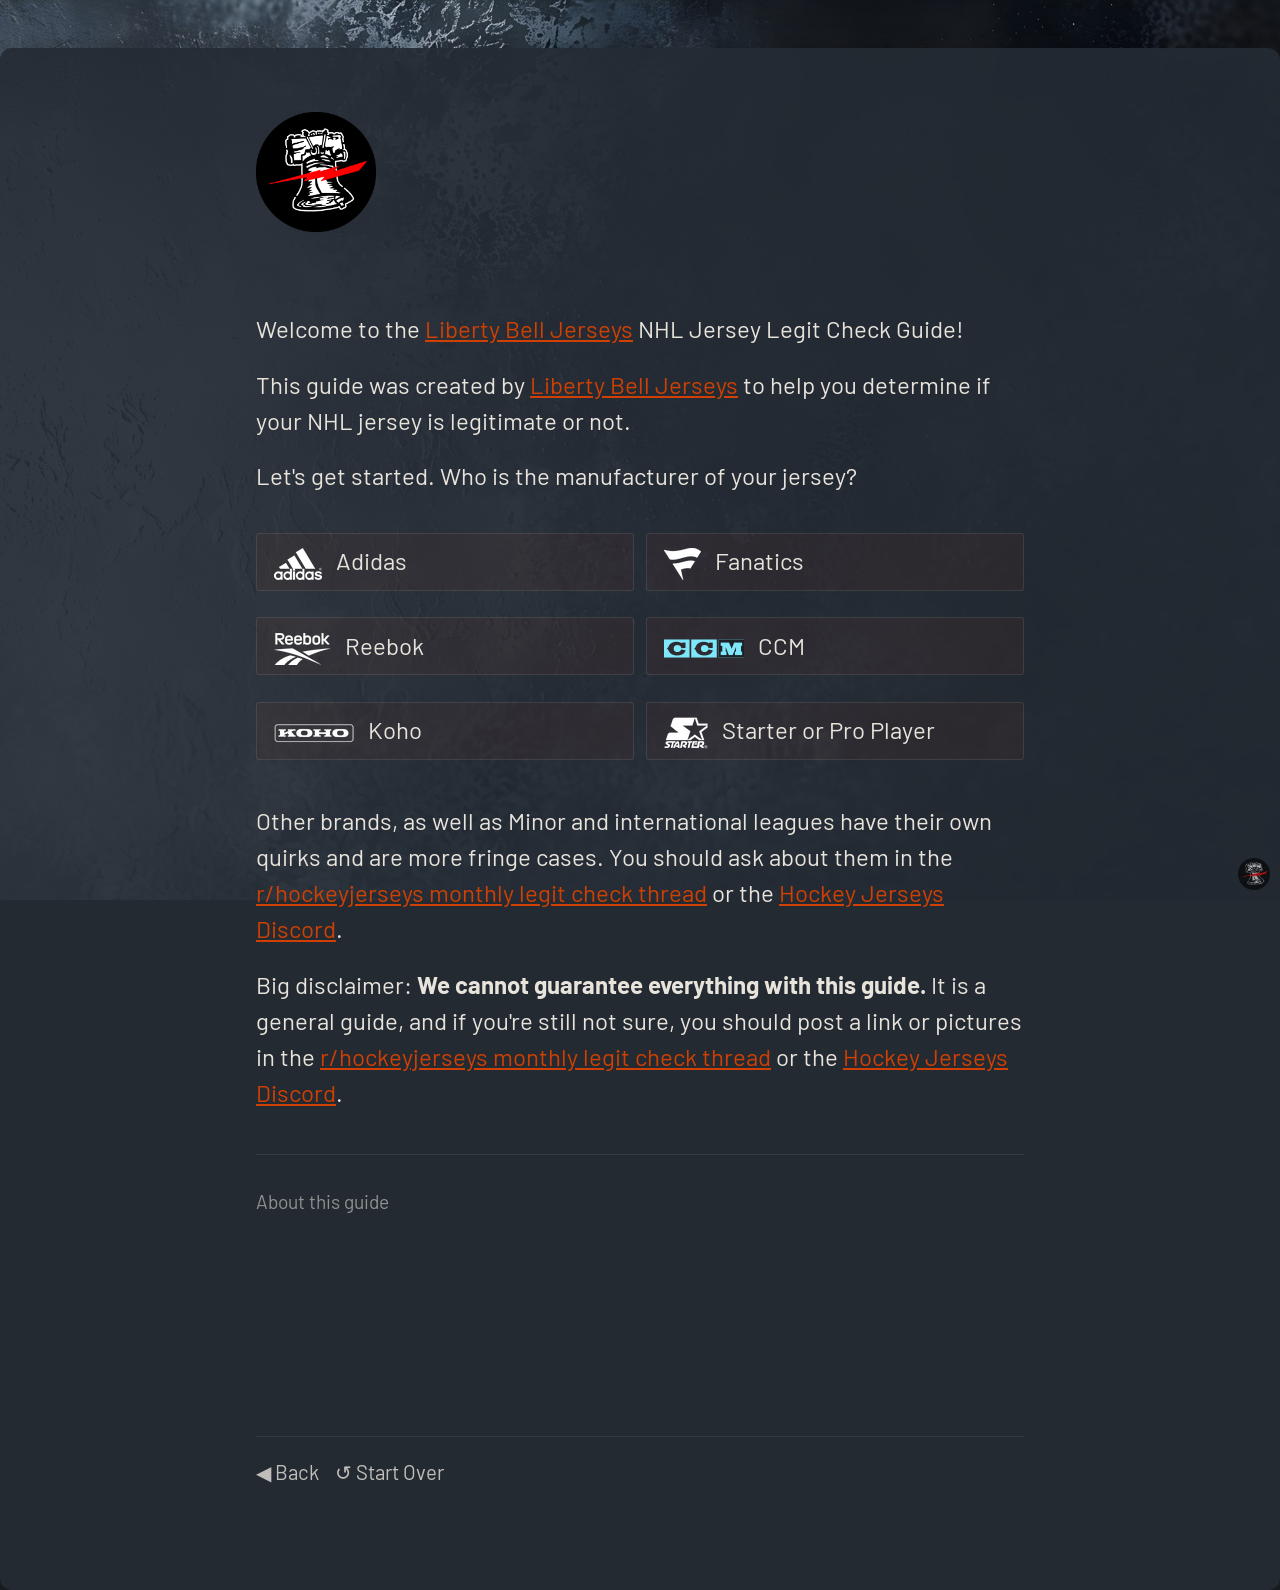
==== commit a9878496: "Sync colors and texture to canonical lbj.css Add source-of-truth comment; refresh downsized texture " ====
--- a/index.html
+++ b/index.html
@@ -20,6 +20,7 @@
 <title>NHL Jersey Legit Check Guide — Liberty Bell Jerseys</title>
 <style title="Twine CSS">
 @keyframes appear{0%{opacity:0}to{opacity:1}}@keyframes fade-in-out{0%,to{opacity:0}50%{opacity:1}}@keyframes rumble{25%{top:-0.1em}75%{top:.1em}0%,to{top:0px}}@keyframes shudder{25%{left:.1em}75%{left:-0.1em}0%,to{left:0px}}@keyframes buoy{25%{top:.25em}75%{top:-0.25em}0%,to{top:0px}}@keyframes sway{25%{left:.25em}75%{left:-0.25em}0%,to{left:0px}}@keyframes pulse{0%{transform:scale(0, 0)}20%{transform:scale(1.2, 1.2)}40%{transform:scale(0.9, 0.9)}60%{transform:scale(1.05, 1.05)}80%{transform:scale(0.925, 0.925)}to{transform:scale(1, 1)}}@keyframes zoom-in{0%{transform:scale(0, 0)}to{transform:scale(1, 1)}}@keyframes shudder-in{0%,to{transform:translateX(0em)}5%,25%,45%{transform:translateX(-1em)}15%,35%,55%{transform:translateX(1em)}65%{transform:translateX(-0.6em)}75%{transform:translateX(0.6em)}85%{transform:translateX(-0.2em)}95%{transform:translateX(0.2em)}}@keyframes rumble-in{0%,to{transform:translateY(0em)}5%,25%,45%{transform:translateY(-1em)}15%,35%,55%{transform:translateY(1em)}65%{transform:translateY(-0.6em)}75%{transform:translateY(0.6em)}85%{transform:translateY(-0.2em)}95%{transform:translateY(0.2em)}}@keyframes fidget{0%,8.1%,82.1%,31.1%,38.1%,44.1%,40.1%,47.1%,74.1%,16.1%,27.1%,72.1%,24.1%,95.1%,6.1%,36.1%,20.1%,4.1%,91.1%,14.1%,87.1%,to{left:0px;top:0px}8%,82%,31%,38%,44%{left:-1px}40%,47%,74%,16%,27%{left:1px}72%,24%,95%,6%,36%{top:-1px}20%,4%,91%,14%,87%{top:1px}}@keyframes slide-right{0%{transform:translateX(-100vw)}}@keyframes slide-left{0%{transform:translateX(100vw)}}@keyframes slide-up{0%{transform:translateY(100vh)}}@keyframes slide-down{0%{transform:translateY(-100vh)}}@keyframes fade-right{0%{opacity:0;transform:translateX(-1em)}to{opacity:1}}@keyframes fade-left{0%{opacity:0;transform:translateX(1em)}to{opacity:1}}@keyframes fade-up{0%{opacity:0;transform:translateY(1em)}to{opacity:1}}@keyframes fade-down{0%{opacity:0;transform:translateY(-1em)}to{opacity:1}}@keyframes flicker{0%,29%,31%,63%,65%,77%,79%,86%,88%,91%,93%{opacity:0}30%{opacity:.2}64%{opacity:.4}78%{opacity:.6}87%{opacity:.8}92%,to{opacity:1}}@keyframes blur{0%{filter:blur(2rem);opacity:0}25%{opacity:1}to{filter:blur(0rem);opacity:1}}.dom-debug-mode tw-story,.dom-debug-mode tw-passage,.dom-debug-mode tw-sidebar,.dom-debug-mode tw-include,.dom-debug-mode tw-hook,.dom-debug-mode tw-expression,.dom-debug-mode tw-link,.dom-debug-mode tw-dialog,.dom-debug-mode tw-columns,.dom-debug-mode tw-column,.dom-debug-mode tw-align{outline:1px solid #f5a3da;min-height:32px;display:block !important}.dom-debug-mode tw-story::before,.dom-debug-mode tw-passage::before,.dom-debug-mode tw-sidebar::before,.dom-debug-mode tw-include::before,.dom-debug-mode tw-hook::before,.dom-debug-mode tw-expression::before,.dom-debug-mode tw-link::before,.dom-debug-mode tw-dialog::before,.dom-debug-mode tw-columns::before,.dom-debug-mode tw-column::before,.dom-debug-mode tw-align::before{position:absolute;top:0;left:0;height:16px;background-color:#f5a3da;color:#000;font-size:16px;font-weight:normal;font-style:normal;font-family:monospace;display:inline-block;line-height:100%;white-space:pre;z-index:999997}.dom-debug-mode tw-story:hover,.dom-debug-mode tw-passage:hover,.dom-debug-mode tw-sidebar:hover,.dom-debug-mode tw-include:hover,.dom-debug-mode tw-hook:hover,.dom-debug-mode tw-expression:hover,.dom-debug-mode tw-link:hover,.dom-debug-mode tw-dialog:hover,.dom-debug-mode tw-columns:hover,.dom-debug-mode tw-column:hover,.dom-debug-mode tw-align:hover{outline:1px solid #fc9}.dom-debug-mode tw-story:hover::before,.dom-debug-mode tw-passage:hover::before,.dom-debug-mode tw-sidebar:hover::before,.dom-debug-mode tw-include:hover::before,.dom-debug-mode tw-hook:hover::before,.dom-debug-mode tw-expression:hover::before,.dom-debug-mode tw-link:hover::before,.dom-debug-mode tw-dialog:hover::before,.dom-debug-mode tw-columns:hover::before,.dom-debug-mode tw-column:hover::before,.dom-debug-mode tw-align:hover::before{background-color:#fc9;transition:background-color 1s}.dom-debug-mode tw-passage,.dom-debug-mode tw-include,.dom-debug-mode tw-hook,.dom-debug-mode tw-expression,.dom-debug-mode tw-link,.dom-debug-mode tw-dialog,.dom-debug-mode tw-columns,.dom-debug-mode tw-column,.dom-debug-mode tw-align{padding:1em;margin:0}.dom-debug-mode tw-story::before{content:'<tw-story tags="' attr(tags) '">'}.dom-debug-mode tw-passage::before{top:-16px;content:'<tw-passage tags="' attr(tags) '">'}.dom-debug-mode tw-sidebar::before{top:-16px;content:"<tw-sidebar>"}.dom-debug-mode tw-hook::before{content:'<tw-hook name="' attr(name) '">'}.dom-debug-mode tw-expression::before{content:'<tw-expression name="' attr(name) '">'}.dom-debug-mode tw-link::before{content:'<tw-link name="' attr(name) '">'}.dom-debug-mode tw-dialog::before{content:"<tw-dialog>"}.dom-debug-mode tw-columns::before{content:"<tw-columns>"}.dom-debug-mode tw-column::before{content:"<tw-column>"}.dom-debug-mode tw-align::before{content:"<tw-align>"}.dom-debug-mode tw-include::before{content:'<tw-include type="' attr(type) '" name="' attr(name) '">'}tw-open-button[goto]{display:none}.debug-mode tw-open-button[replay],.debug-mode tw-open-button[goto]{display:inline}.debug-mode tw-expression{display:inline-block !important}.debug-mode tw-expression[type=variable]::after{font-size:.8rem;padding-left:.2rem;padding-right:.2rem;vertical-align:top;content:"$" attr(name)}.debug-mode tw-expression[type=tempVariable]::after{font-size:.8rem;padding-left:.2rem;padding-right:.2rem;vertical-align:top;content:"_" attr(name)}.debug-mode tw-expression[return=boolean]{background-color:rgba(179,179,179,.2)}.debug-mode tw-expression[return=array]{background-color:rgba(255,102,102,.2)}.debug-mode tw-expression[return=dataset]{background-color:rgba(255,128,0,.2)}.debug-mode tw-expression[return=number]{background-color:rgba(255,179,102,.2)}.debug-mode tw-expression[return=datamap]{background-color:rgba(255,255,102,.2)}.debug-mode tw-expression[return=changer]{background-color:rgba(179,255,102,.2)}.debug-mode tw-expression[return=lambda]{background-color:rgba(102,255,102,.2)}.debug-mode tw-expression[return=hookname]{background-color:rgba(102,255,204,.2)}.debug-mode tw-expression[return=string]{background-color:rgba(102,255,255,.2)}.debug-mode tw-expression[return=datatype]{background-color:rgba(102,153,255,.2)}.debug-mode tw-expression[return=gradient],.debug-mode tw-expression[return=colour]{background-color:rgba(204,102,255,.2)}.debug-mode tw-expression[return=instant],.debug-mode tw-expression[return=macro]{background-color:rgba(240,117,199,.2)}.debug-mode tw-expression[return=command]{background-color:rgba(153,153,255,.2)}.debug-mode tw-expression.false{background-color:rgba(255,0,0,.2) !important}.debug-mode tw-expression[type=macro]::before{content:"(" attr(name) ":)";padding:0 .5rem;font-size:1rem;vertical-align:middle;line-height:normal;background-color:inherit;border:1px solid rgba(255,255,255,.5)}.debug-mode tw-expression[title]:not([title=""]){cursor:help}.debug-mode tw-hook{background-color:rgba(0,85,255,.1) !important}.debug-mode tw-hook::before{font-size:.8rem;padding-left:.2rem;padding-right:.2rem;vertical-align:top;content:"["}.debug-mode tw-hook::after{font-size:.8rem;padding-left:.2rem;padding-right:.2rem;vertical-align:top;content:"]"}.debug-mode tw-hook[name]::after{font-size:.8rem;padding-left:.2rem;padding-right:.2rem;vertical-align:top;content:"]<" attr(name) "|"}.debug-mode tw-pseudo-hook{background-color:rgba(255,170,0,.1) !important}.debug-mode tw-collapsed::before{font-size:.8rem;padding-left:.2rem;padding-right:.2rem;vertical-align:top;content:"{"}.debug-mode tw-collapsed::after{font-size:.8rem;padding-left:.2rem;padding-right:.2rem;vertical-align:top;content:"}"}.debug-mode tw-verbatim::before,.debug-mode tw-verbatim::after{font-size:.8rem;padding-left:.2rem;padding-right:.2rem;vertical-align:top;content:"`"}.debug-mode tw-align[style*="text-align: center"]{background:linear-gradient(to right, hsla(14, 100%, 87%, 0) 0%, hsla(14, 100%, 87%, 0.25) 50%, hsla(14, 100%, 87%, 0) 100%)}.debug-mode tw-align[style*="text-align: left"]{background:linear-gradient(to right, hsla(14, 100%, 87%, 0.25) 0%, hsla(14, 100%, 87%, 0) 100%)}.debug-mode tw-align[style*="text-align: right"]{background:linear-gradient(to right, hsla(14, 100%, 87%, 0) 0%, hsla(14, 100%, 87%, 0.25) 100%)}.debug-mode tw-column{background-color:rgba(189,228,255,.2)}.debug-mode tw-enchantment{animation:enchantment .5s infinite;border:1px solid}.debug-mode tw-link::after,.debug-mode tw-broken-link::after{font-size:.8rem;padding-left:.2rem;padding-right:.2rem;vertical-align:top;content:attr(passage-name)}.debug-mode tw-include{background-color:rgba(204,128,51,.1)}.debug-mode tw-include::before{font-size:.8rem;padding-left:.2rem;padding-right:.2rem;vertical-align:top;content:attr(type) ' "' attr(name) '"'}.debug-dialogs tw-backdrop:not(.eval-replay):not(.harlowe-crash){pointer-events:none;opacity:.1}tw-eval-replay tw-eval-code,tw-eval-replay tw-eval-explanation{max-height:20vh;overflow:auto;margin:10px auto}tw-eval-replay tw-eval-code{display:block;font-family:monospace;padding-bottom:1ex;border-bottom:2px solid gray}tw-eval-replay tw-eval-explanation{display:block;text-align:center}tw-eval-replay tw-eval-explanation>code{white-space:pre-wrap}tw-eval-replay tw-eval-explanation>code.from-block{width:40%;display:inline-block;text-align:left;max-height:4em;overflow-wrap:anywhere;overflow-y:scroll}tw-eval-replay tw-eval-explanation>code.from-block~.to-desc{width:calc(40% - 2em);margin-left:2em;display:inline-block}tw-eval-replay tw-eval-explanation>code.from-block+span::after{content:"..."}tw-eval-replay tw-eval-explanation>code.from-inline{text-align:right}tw-eval-replay tw-eval-explanation>:nth-child(2){white-space:pre}tw-eval-replay tw-eval-explanation>.to-desc{text-align:left}tw-eval-replay tw-eval-explanation>table{width:100%;margin-top:1em}tw-eval-replay tw-eval-explanation>table td{white-space:pre-wrap !important;word-wrap:anywhere}tw-eval-replay tw-eval-reason{text-align:center;font-size:80%;font-style:italic;display:block}tw-eval-replay tw-eval-it{text-align:center;font-size:80%;display:block}tw-eval-replay tw-dialog-links{display:-ms-flexbox;display:flex;-ms-flex-pack:distribute;justify-content:space-around}@keyframes enchantment{0%,to{border-color:#ffb366}50%{border-color:#6fc}}tw-debugger{position:fixed;box-sizing:border-box;bottom:0;right:0;z-index:999999;min-width:14em;min-height:1em;padding:0em .5em .5em 1em;font-size:1.25em;font-family:sans-serif;color:#262626;background-color:#fff;border-left:solid #262626 2px;border-top:solid #262626 2px;border-top-left-radius:.5em;opacity:1}tw-debugger.fade-panel:not(:hover){opacity:.33}tw-debugger.theme-dark{color:#d9d9d9;background-color:#000}tw-debugger.theme-dark{border-color:#d9d9d9 rgba(0,0,0,0) rgba(0,0,0,0) #d9d9d9}tw-debugger select{margin-right:1em;width:12em}tw-debugger button,tw-debugger tw-link{border-radius:3px;border:solid #999 1px;margin:auto 4px;color:#262626;background-color:#fff;cursor:pointer}tw-debugger button.enabled,tw-debugger tw-link.enabled{color:#000;background-color:#d9d9d9;box-shadow:inset #999 3px 5px .5em}tw-debugger.theme-dark button,tw-debugger.theme-dark tw-link{color:#d9d9d9;background-color:#000;border-color:#666}tw-debugger.theme-dark button.enabled,tw-debugger.theme-dark tw-link.enabled{color:#e6e6e6;background-color:#424242;box-shadow:inset #666 3px 5px .5em}tw-debugger button{font-size:1em;overflow-x:hidden;text-overflow:ellipsis;white-space:pre}tw-debugger tw-link{font-size:1.25em;border-radius:16px;border-style:solid;border-width:2px;text-align:center;padding:0px 8px;display:block}tw-debugger tw-link:hover{border-color:#262626;color:#262626}tw-debugger.theme-dark tw-link:hover{border-color:#d9d9d9;color:#d9d9d9}tw-debugger tw-dialog{background-color:#fff;color:#000;font-size:1.25em}tw-debugger.theme-dark tw-dialog{background-color:#000;color:#e6e6e6}tw-debugger .panel{display:-ms-flexbox;display:flex;-ms-flex-direction:column;flex-direction:column;position:absolute;bottom:100%;left:-2px;right:0;padding:1em;overflow-y:scroll;overflow-x:hidden;border:inherit;box-sizing:content-box;background-color:#fff;border-bottom:solid #999 2px;border-top-left-radius:.5em;border-bottom-left-radius:.5em;font-size:.8em}tw-debugger .panel:empty,tw-debugger .panel[hidden]{display:none}tw-debugger.theme-dark .panel{background-color:#000;border-bottom-color:#666}tw-debugger .panel-source .panel-row-buttons{width:2rem}tw-debugger .panel-source .source-tags{width:20%;font-style:italic}tw-debugger .panel-row-source td{font-family:monospace;font-size:1rem;white-space:pre-wrap;overflow-wrap:anywhere;max-height:8rem;padding:1rem}tw-debugger .panel-rows{width:100%;overflow-x:scroll}tw-debugger .panel-rows>*{display:table-row}tw-debugger .panel-rows>div:nth-of-type(2n){background-color:#e6e6e6}tw-debugger .panel-tools .panel-rows>*,tw-debugger .panel-options .panel-rows>*{margin-top:.4rem;display:block}tw-debugger.theme-dark .panel-rows>div:nth-of-type(2n){background-color:#212121}tw-debugger .panel-row-buttons{text-align:right}tw-debugger .panel-variables .panel-rows:empty::before{content:"~ No variables ~";font-style:italic;color:#575757;text-align:center}tw-debugger .panel-enchantments .panel-rows:empty::before{content:"~ No enchantments ~";font-style:italic;color:#575757;text-align:center}tw-debugger .panel-errors .panel-rows:empty::before{content:"~ No errors... for now. ~";font-style:italic;color:#575757;text-align:center}tw-debugger .panel-errors .panel-rows:empty+.panel-errors-bottom{display:none}tw-debugger.theme-dark .panel-variables .panel-rows:empty::before,tw-debugger.theme-dark .panel-enchantments .panel-rows:empty::before,tw-debugger.theme-dark .panel-errors .panel-rows:empty::before{color:#a8a8a8}tw-debugger .panel-rows:empty+.panel-variables-bottom{display:none}tw-debugger th[data-col]{text-decoration:underline;cursor:pointer}tw-debugger th[data-col][data-order=asc]::after{content:"↓"}tw-debugger th[data-col][data-order=desc]::after{content:"↑"}tw-debugger .panel-storylets:not(.panel-exclusive) .storylet-exclusive,tw-debugger .panel-storylets:not(.panel-urgent) .storylet-urgent{display:none}tw-debugger .storylet-exclusive,tw-debugger .storylet-urgent,tw-debugger .storylet-open{text-align:center}tw-debugger .panel-variables-bottom{padding-top:5px}tw-debugger .enchantment-row{min-height:1.5em}tw-debugger .variable-path{opacity:.4}tw-debugger .temporary-variable-scope,tw-debugger .enchantment-local{font-family:sans-serif;font-weight:normal;opacity:.8;font-size:.75em}tw-debugger .temporary-variable-scope:not(:empty)::before,tw-debugger .enchantment-local:not(:empty)::before{content:" in "}tw-debugger .variable-name,tw-debugger .enchantment-name{font-family:monospace;font-weight:bold}tw-debugger .variable-type{color:#575757;font-weight:normal;text-overflow:ellipsis;overflow:hidden;max-width:10em}tw-debugger.theme-dark .variable-type{color:#a8a8a8}tw-debugger .error-row{display:table-row;background-color:rgba(230,101,204,.3)}tw-debugger .error-row:nth-of-type(2n){background-color:rgba(237,145,219,.3)}tw-debugger .error-row>*{display:table-cell;padding:.25em .5em}tw-debugger .error-row .error-message[title]:not([title=""]){cursor:help}tw-debugger .error-row .error-passage{color:#575757}tw-debugger.theme-dark .error-row .error-passage{color:#a8a8a8}tw-debugger .storylet-row{background-color:rgba(193,240,225,.3)}tw-debugger .storylet-row:nth-child(2n){background-color:rgba(152,231,204,.3)}tw-debugger .storylet-row.storylet-closed{font-style:italic;background-color:#fff}tw-debugger .storylet-row.storylet-closed:nth-child(2n){background-color:#e6e6e6}tw-debugger .storylet-row.storylet-closed>:not(.storylet-lambda){opacity:.6}.storylet-error tw-debugger .storylet-row{background-color:rgba(230,101,204,.3)}.storylet-error tw-debugger .storylet-row:nth-child(2n){background-color:rgba(237,145,219,.3)}tw-debugger .storylet-row .storylet-name,tw-debugger .storylet-row .storylet-value{display:inline-block;width:50%}tw-debugger .storylet-row .storylet-lambda{font-family:monospace;font-size:1rem;white-space:pre-wrap;overflow-wrap:anywhere}tw-debugger.theme-dark .storylet-row.storylet-closed{background-color:#000}tw-debugger.theme-dark .storylet-row.storylet-closed:nth-child(2n){background-color:#212121}tw-debugger .tabs{padding-bottom:.5em}tw-debugger .tab{border-radius:0px 0px .5em .5em;border-top:none;top:-2px}tw-debugger .resizer-h{position:absolute;height:14em;border-left:2px solid #999;border-right:2px solid #999;top:10px;left:4px;width:8px;cursor:ew-resize}tw-debugger.theme-dark .resizer-h{border-color:rgba(0,0,0,0) #666}tw-debugger .resizer-v{position:absolute;height:8px;border-top:2px solid #999;border-bottom:2px solid #999;margin-bottom:4px;top:4px;left:10px;width:95%;cursor:ns-resize;box-sizing:border-box}tw-debugger.theme-dark .resizer-v{border-color:#666 rgba(0,0,0,0)}tw-debugger mark{color:inherit;background-color:rgba(101,230,230,.3) !important}tw-dialog{z-index:999997;border:#fff solid 2px;padding:2em;color:#fff;background-color:#000;display:block}@media(min-width: 576px){tw-dialog{max-width:50vw}}tw-dialog input[type=text]{font-size:inherit;width:100%;border:solid #fff !important}tw-dialog-links{text-align:right;display:-ms-flexbox;display:flex;-ms-flex-pack:end;justify-content:flex-end}tw-backdrop{z-index:999996;position:fixed;top:0;left:0;right:0;bottom:0;background-color:rgba(0,0,0,.8);display:-ms-flexbox;display:flex;-ms-flex-align:center;align-items:center;-ms-flex-pack:center;justify-content:center}tw-backdrop~tw-backdrop{display:none}tw-link,.enchantment-link{cursor:pointer;color:#4169e1;font-weight:bold;text-decoration:none;transition:color .2s ease-in-out}tw-passage [style^=color] tw-link:not(:hover),tw-passage [style*=" color"] tw-link:not(:hover),tw-passage [style^=color][hover=true] tw-link:hover,tw-passage [style*=" color"][hover=true] tw-link:hover,tw-passage [style^=color] .enchantment-link:not(:hover),tw-passage [style*=" color"] .enchantment-link:not(:hover),tw-passage [style^=color][hover=true] .enchantment-link:hover,tw-passage [style*=" color"][hover=true] .enchantment-link:hover{color:inherit}tw-link:hover,.enchantment-link:hover{color:#00bfff}tw-link:active,.enchantment-link:active{color:#dd4b39}.visited{color:#6941e1}tw-passage [style^=color] .visited:not(:hover),tw-passage [style*=" color"] .visited:not(:hover),tw-passage [style^=color][hover=true] .visited:hover,tw-passage [style*=" color"][hover=true] .visited:hover{color:inherit}.visited:hover{color:#e3e}tw-broken-link{color:#933;border-bottom:2px solid #933;cursor:not-allowed}tw-passage [style^=color] tw-broken-link:not(:hover),tw-passage [style*=" color"] tw-broken-link:not(:hover),tw-passage [style^=color][hover=true] tw-broken-link:hover,tw-passage [style*=" color"][hover=true] tw-broken-link:hover{color:inherit}tw-link.enchantment-mouseover,.link.enchantment-mouseover,tw-expression.enchantment-mouseover>tw-link{color:inherit;font-weight:inherit;transition:none;cursor:inherit;border-bottom:2px dashed #999}tw-link.enchantment-mouseover:hover,tw-link.enchantment-mouseover:active,.link.enchantment-mouseover:hover,.link.enchantment-mouseover:active,tw-expression.enchantment-mouseover>tw-link:hover,tw-expression.enchantment-mouseover>tw-link:active{color:inherit}tw-link.enchantment-mouseover.enchantment-button,.link.enchantment-mouseover.enchantment-button,tw-expression.enchantment-mouseover>tw-link.enchantment-button{border-style:dashed}tw-link.enchantment-mouseout,.link.enchantment-mouseout,tw-expression.enchantment-mouseout>tw-link{color:inherit;font-weight:inherit;transition:none;cursor:inherit;border:rgba(64,149,191,.6) 1px solid;border-radius:.2em}tw-link.enchantment-mouseout:hover,tw-link.enchantment-mouseout:active,.link.enchantment-mouseout:hover,.link.enchantment-mouseout:active,tw-expression.enchantment-mouseout>tw-link:hover,tw-expression.enchantment-mouseout>tw-link:active{color:inherit}tw-link.enchantment-mouseout:hover,.link.enchantment-mouseout:hover,tw-expression.enchantment-mouseout>tw-link:hover{background-color:rgba(175,197,207,.75);border:rgba(0,0,0,0) 1px solid}tw-link.enchantment-dblclick,.link.enchantment-dblclick,tw-expression.enchantment-dblclick>tw-link{color:inherit;font-weight:inherit;transition:none;cursor:inherit;cursor:pointer;border:2px solid #999;border-radius:0}tw-link.enchantment-dblclick:hover,tw-link.enchantment-dblclick:active,.link.enchantment-dblclick:hover,.link.enchantment-dblclick:active,tw-expression.enchantment-dblclick>tw-link:hover,tw-expression.enchantment-dblclick>tw-link:active{color:inherit}tw-link.enchantment-dblclick:active,.link.enchantment-dblclick:active,tw-expression.enchantment-dblclick>tw-link:active{background-color:#999}tw-link.enchantment-button,.link.enchantment-button,.enchantment-button:not(.link) tw-link,.enchantment-button:not(.link) .link{border-radius:16px;border-style:solid;border-width:2px;text-align:center;padding:0px 8px;display:block}.enchantment-button{display:block}.enchantment-clickblock{cursor:pointer;width:100%;height:100%;display:block}.enchantment-clickblock>:not(tw-enchantment)::after{content:"";width:100%;height:100%;top:0;left:0;display:block;box-sizing:border-box;position:absolute;pointer-events:none;color:rgba(65,105,225,.5);transition:color .2s ease-in-out}.enchantment-clickblock>:not(tw-enchantment):hover::after{color:rgba(0,191,255,.5)}.enchantment-clickblock>:not(tw-enchantment):active::after{color:rgba(222,78,59,.5)}.enchantment-clickblock>:not(tw-enchantment)::after{box-shadow:inset 0 0 0 .5vmax}.enchantment-clickblock>tw-passage::after,.enchantment-clickblock>tw-sidebar::after{box-shadow:0 0 0 .5vmax}.enchantment-mouseoverblock>:not(tw-enchantment)::after{content:"";width:100%;height:100%;top:0;left:0;display:block;box-sizing:border-box;position:absolute;pointer-events:none;border:2px dashed #999}.enchantment-mouseoutblock>:not(tw-enchantment)::after{content:"";width:100%;height:100%;top:0;left:0;display:block;box-sizing:border-box;position:absolute;pointer-events:none;border:rgba(64,149,191,.6) 2px solid}.enchantment-mouseoutblock:hover>:not(tw-enchantment)::after{content:"";width:100%;height:100%;top:0;left:0;display:block;box-sizing:border-box;position:absolute;pointer-events:none;background-color:rgba(175,197,207,.75);border:rgba(0,0,0,0) 2px solid;border-radius:.2em}.enchantment-dblclickblock>:not(tw-enchantment)::after{content:"";width:100%;height:100%;top:0;left:0;display:block;box-sizing:border-box;position:absolute;pointer-events:none;cursor:pointer;border:2px solid #999}tw-dialog-links{padding-top:1.5em}tw-dialog-links tw-link{border-radius:16px;border-style:solid;border-width:2px;text-align:center;padding:0px 8px;display:block;display:inline-block}html{margin:0;height:100%;overflow-x:hidden}*,:before,:after{position:relative;box-sizing:inherit}body{margin:0;height:100%}tw-storydata{display:none}tw-story{display:-ms-flexbox;display:flex;-ms-flex-direction:column;flex-direction:column;font:100% Georgia,serif;box-sizing:border-box;width:100%;min-height:100%;font-size:1.5em;line-height:1.5em;padding:5% 5%;overflow:hidden;background-color:#000;color:#fff}tw-story [style*=content-box] *{box-sizing:border-box}@media(min-width: 576px){tw-story{padding:5% 20%}}tw-story tw-consecutive-br{display:block;height:1.6ex;visibility:hidden}tw-story select{background-color:rgba(0,0,0,0);font:inherit;border-style:solid;padding:2px}tw-story select:not([disabled]){color:inherit}tw-story textarea{resize:none;background-color:rgba(0,0,0,0);font:inherit;color:inherit;border-style:none;padding:2px}tw-story input[type=text]{background-color:rgba(0,0,0,0);font:inherit;color:inherit;border-style:none}tw-story input[type=checkbox]{transform:scale(1.5);margin:0 .5em .5em .5em;vertical-align:middle}tw-story tw-noscript{animation:appear .8s}tw-passage{display:block}tw-sidebar{text-align:center;display:-ms-flexbox;display:flex;-ms-flex-pack:justify;justify-content:space-between}@media(min-width: 576px){tw-sidebar{left:-5em;width:3em;position:absolute;-ms-flex-direction:column;flex-direction:column}tw-enchantment[style*=width]>tw-sidebar{width:inherit}}tw-icon{display:inline-block;margin:.5em 0;font-size:66px;font-family:"Verdana",sans-serif}tw-icon[alt]{opacity:.2;cursor:pointer}tw-icon[alt]:hover{opacity:.4}tw-icon[data-label]::after{font-weight:bold;content:attr(data-label);font-size:20px;bottom:-20px;left:-50%;white-space:nowrap}tw-meter{display:block}tw-hook:empty,tw-expression:empty{display:none}tw-error{display:inline-block;border-radius:.2em;padding:.2em;font-size:1rem;cursor:help;white-space:pre-wrap}tw-error.error{background-color:rgba(223,58,190,.6);color:#fff}tw-error.warning{background-color:rgba(223,140,58,.6);color:#fff;display:none}.debug-mode tw-error.warning{display:inline}tw-error-explanation{display:block;font-size:.8rem;line-height:1rem}tw-open-button,tw-folddown{cursor:pointer;line-height:0em;border-radius:4px;border:1px solid rgba(255,255,255,.5);font-size:.8rem;margin:0 .2rem;padding:3px;white-space:pre}tw-folddown::after{content:"▶"}tw-folddown.open::after{content:"▼"}tw-open-button[replay]{display:none}tw-error tw-open-button,tw-eval-replay tw-open-button{display:inline !important}tw-open-button::after{content:attr(label)}tw-notifier{border-radius:.2em;padding:.2em;font-size:1rem;background-color:rgba(223,182,58,.4);display:none}.debug-mode tw-notifier{display:inline}tw-notifier::before{content:attr(message)}tw-colour{border:1px solid #000;display:inline-block;width:1em;height:1em}tw-enchantment:empty{display:none}h1{font-size:3em}h2{font-size:2.25em}h3{font-size:1.75em}h1,h2,h3,h4,h5,h6{line-height:1em;margin:.3em 0 .6em 0}pre{font-size:1rem;line-height:initial}small{font-size:70%}big{font-size:120%}mark{color:rgba(0,0,0,.6);background-color:#ff9}ins{color:rgba(0,0,0,.6);background-color:rgba(255,242,204,.5);border-radius:.5em;box-shadow:0em 0em .2em #ffe699;text-decoration:none}center{text-align:center;margin:0 auto;width:60%}blink{text-decoration:none;animation:fade-in-out 1s steps(1, end) infinite alternate}tw-align{display:block}tw-columns{display:-ms-flexbox;display:flex;-ms-flex-direction:row;flex-direction:row;-ms-flex-pack:justify;justify-content:space-between}.transition-in{animation:appear 0ms step-start}.transition-out{animation:appear 0ms step-end}[data-t8n^=dissolve].transition-in,[data-t8n=fade].transition-in{animation:appear .8s}[data-t8n^=dissolve].transition-out,[data-t8n=fade].transition-out{animation:appear .8s reverse}[data-t8n^=shudder].transition-in{display:inline-block !important;animation:shudder-in .8s}[data-t8n^=shudder].transition-out{display:inline-block !important;animation:shudder-in .8s reverse}[data-t8n^=rumble].transition-in{display:inline-block !important;animation:rumble-in .8s}[data-t8n^=rumble].transition-out{display:inline-block !important;animation:rumble-in .8s reverse}[data-t8n^=pulse].transition-in{animation:pulse .8s;display:inline-block !important}[data-t8n^=pulse].transition-out{animation:pulse .8s reverse;display:inline-block !important}[data-t8n^=zoom].transition-in{animation:zoom-in .8s;display:inline-block !important}[data-t8n^=zoom].transition-out{animation:zoom-in .8s reverse;display:inline-block !important}[data-t8n^=blur].transition-in{animation:blur .8s;display:inline-block !important}[data-t8n^=blur].transition-out{animation:blur .8s reverse;display:inline-block !important}[data-t8n^=slideleft].transition-in{animation:slide-left .8s;display:inline-block !important}[data-t8n^=slideleft].transition-out{animation:slide-right .8s reverse;display:inline-block !important}[data-t8n^=slideright].transition-in{animation:slide-right .8s;display:inline-block !important}[data-t8n^=slideright].transition-out{animation:slide-left .8s reverse;display:inline-block !important}[data-t8n^=slideup].transition-in{animation:slide-up .8s;display:inline-block !important}[data-t8n^=slideup].transition-out{animation:slide-down .8s reverse;display:inline-block !important}[data-t8n^=slidedown].transition-in{animation:slide-down .8s;display:inline-block !important}[data-t8n^=slidedown].transition-out{animation:slide-up .8s reverse;display:inline-block !important}[data-t8n^=fadeleft].transition-in{animation:fade-left .8s;display:inline-block !important}[data-t8n^=fadeleft].transition-out{animation:fade-right .8s reverse;display:inline-block !important}[data-t8n^=faderight].transition-in{animation:fade-right .8s;display:inline-block !important}[data-t8n^=faderight].transition-out{animation:fade-left .8s reverse;display:inline-block !important}[data-t8n^=fadeup].transition-in{animation:fade-up .8s;display:inline-block !important}[data-t8n^=fadeup].transition-out{animation:fade-down .8s reverse;display:inline-block !important}[data-t8n^=fadedown].transition-in{animation:fade-down .8s;display:inline-block !important}[data-t8n^=fadedown].transition-out{animation:fade-up .8s reverse;display:inline-block !important}[data-t8n^=flicker].transition-in{animation:flicker .8s}[data-t8n^=flicker].transition-out{animation:flicker .8s reverse}
+/* colors sourced from ~/git/lbj.css — edit there first, then copy down */
 :root {
   --lbj-orange:     #CF4002;
   --lbj-orange-dim: #A33201;
